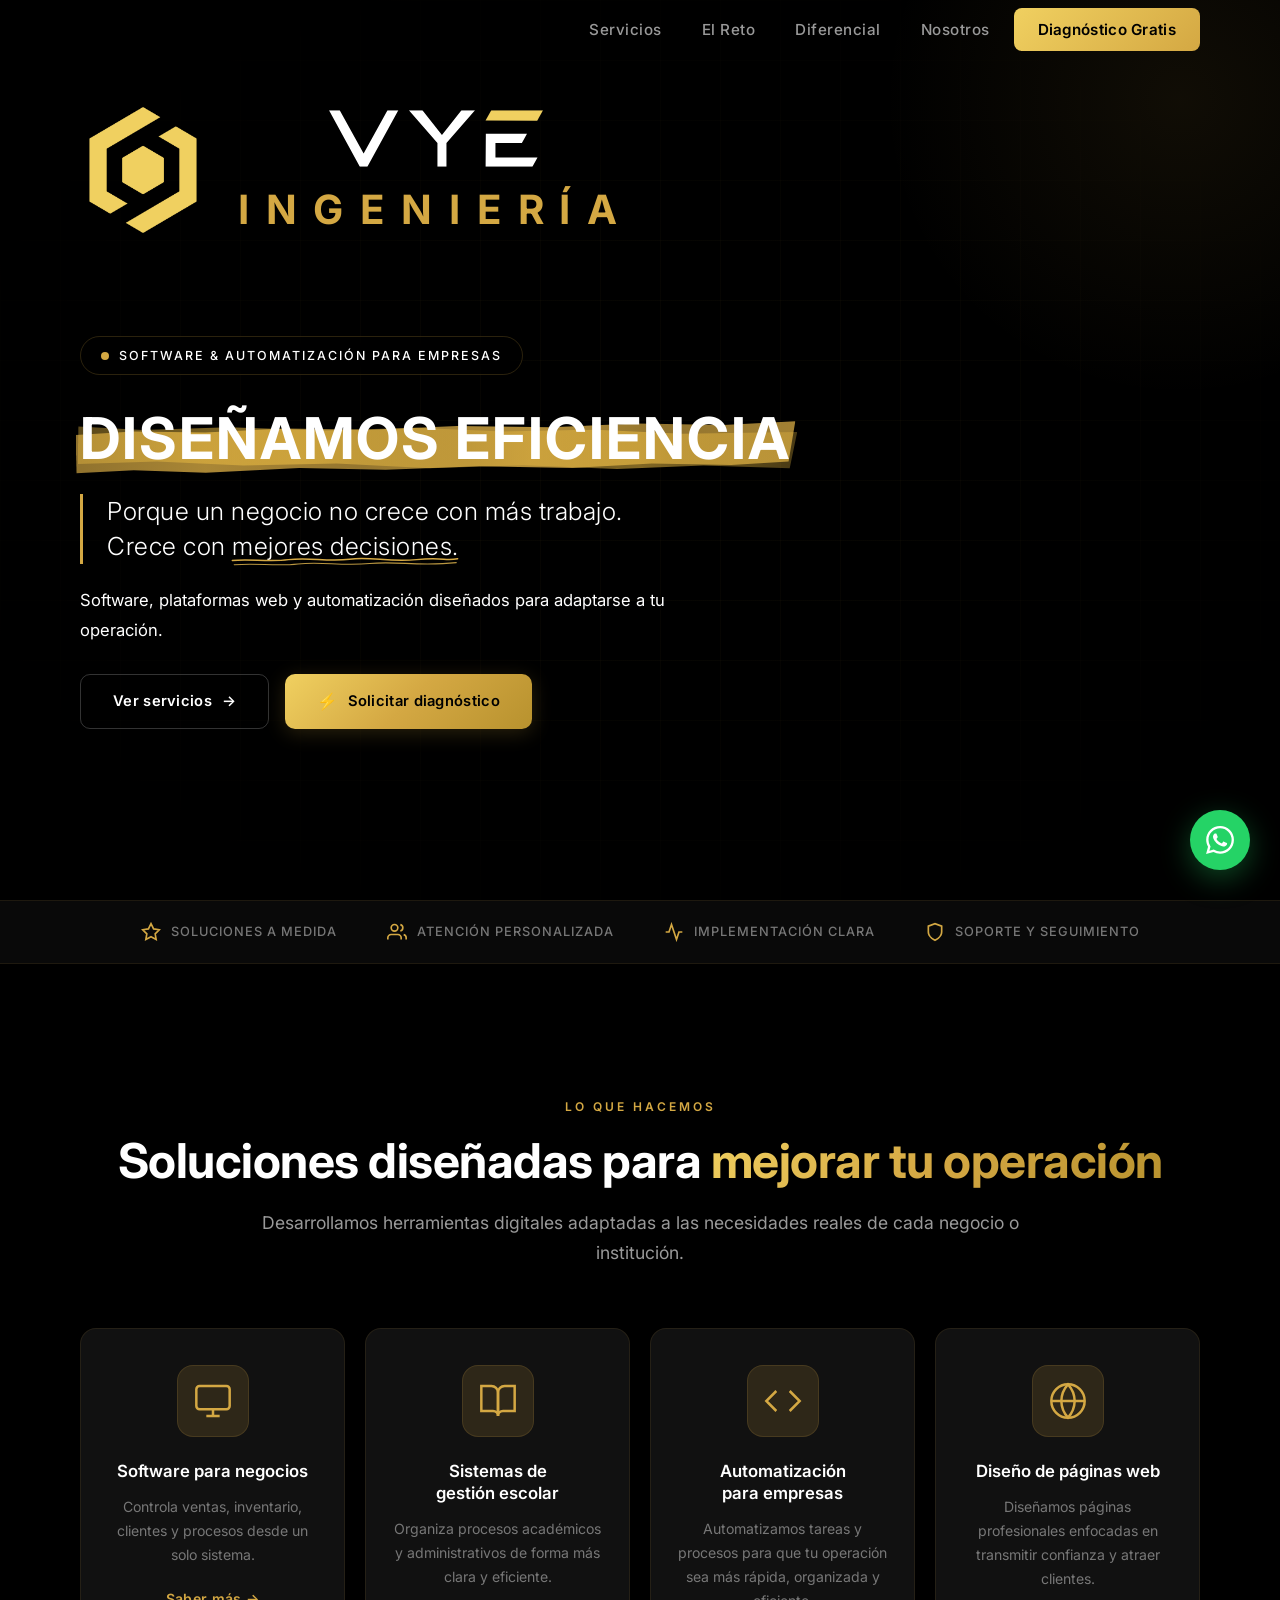
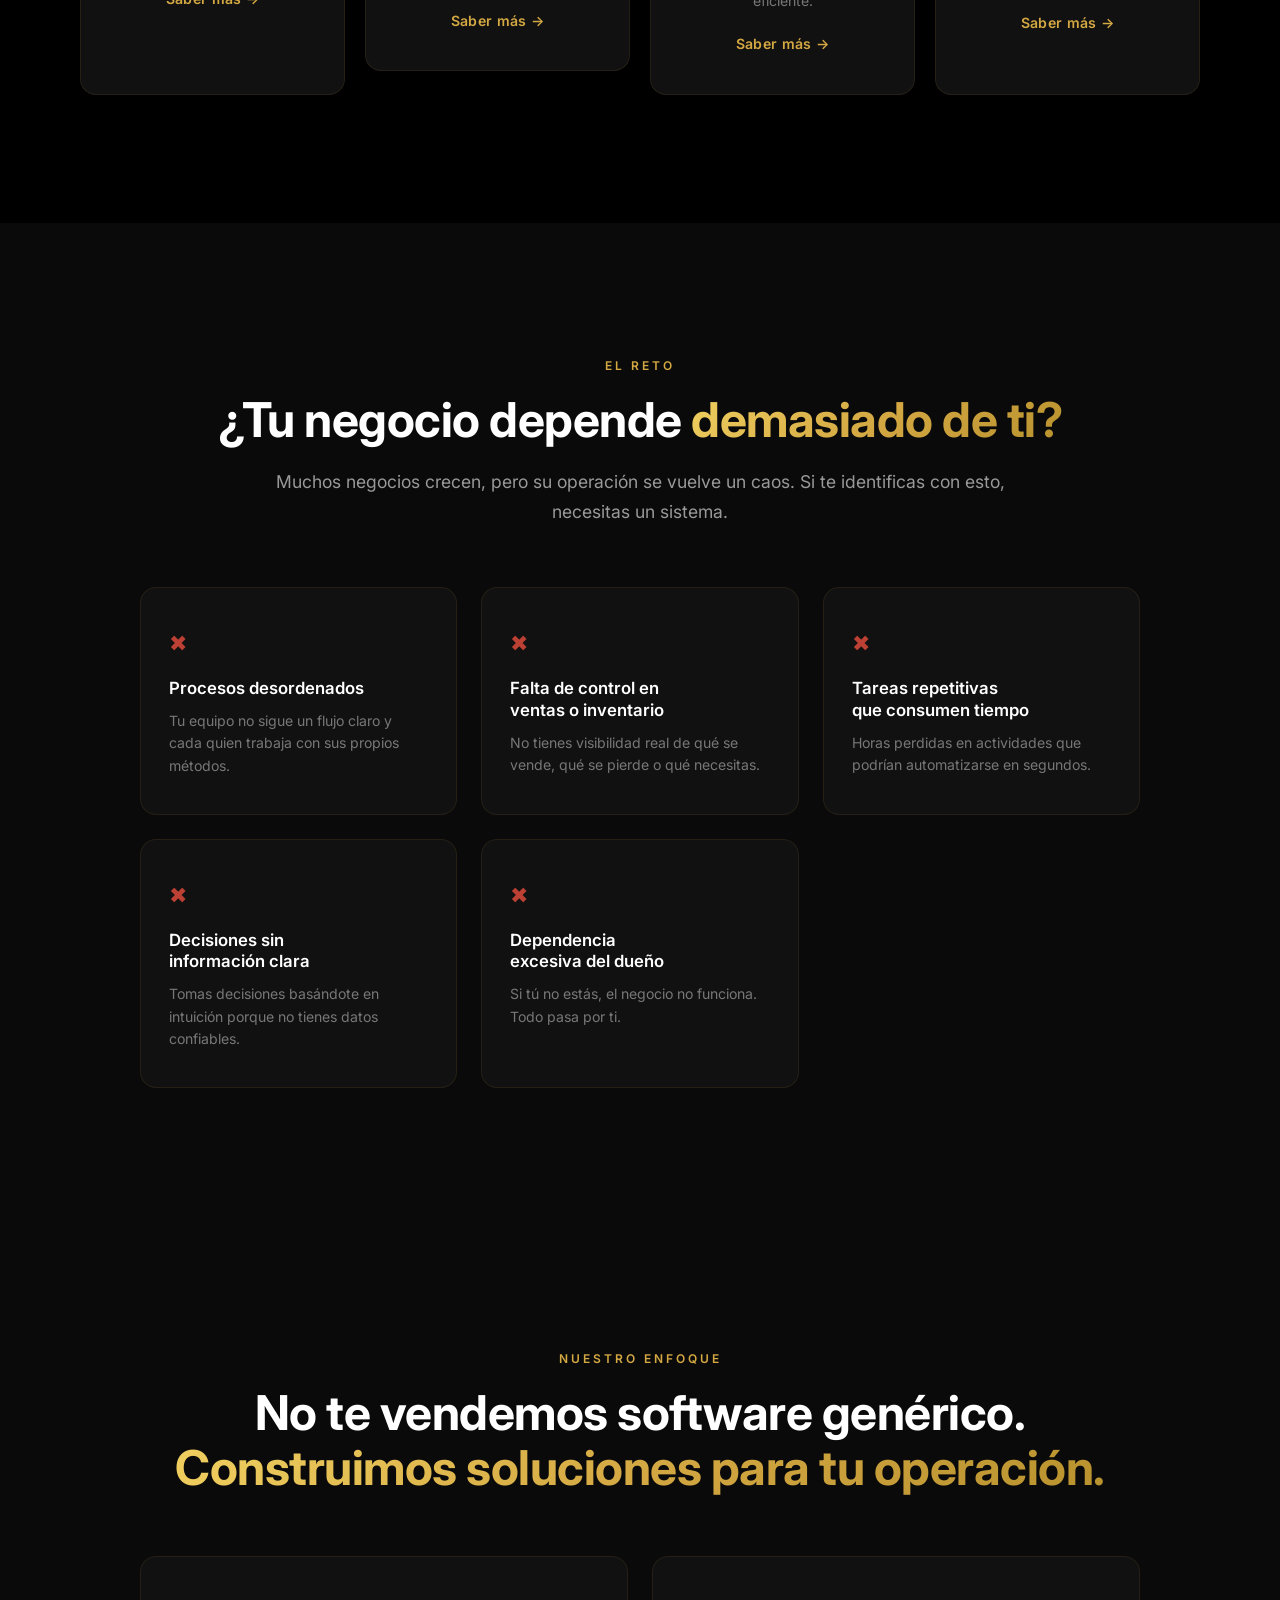
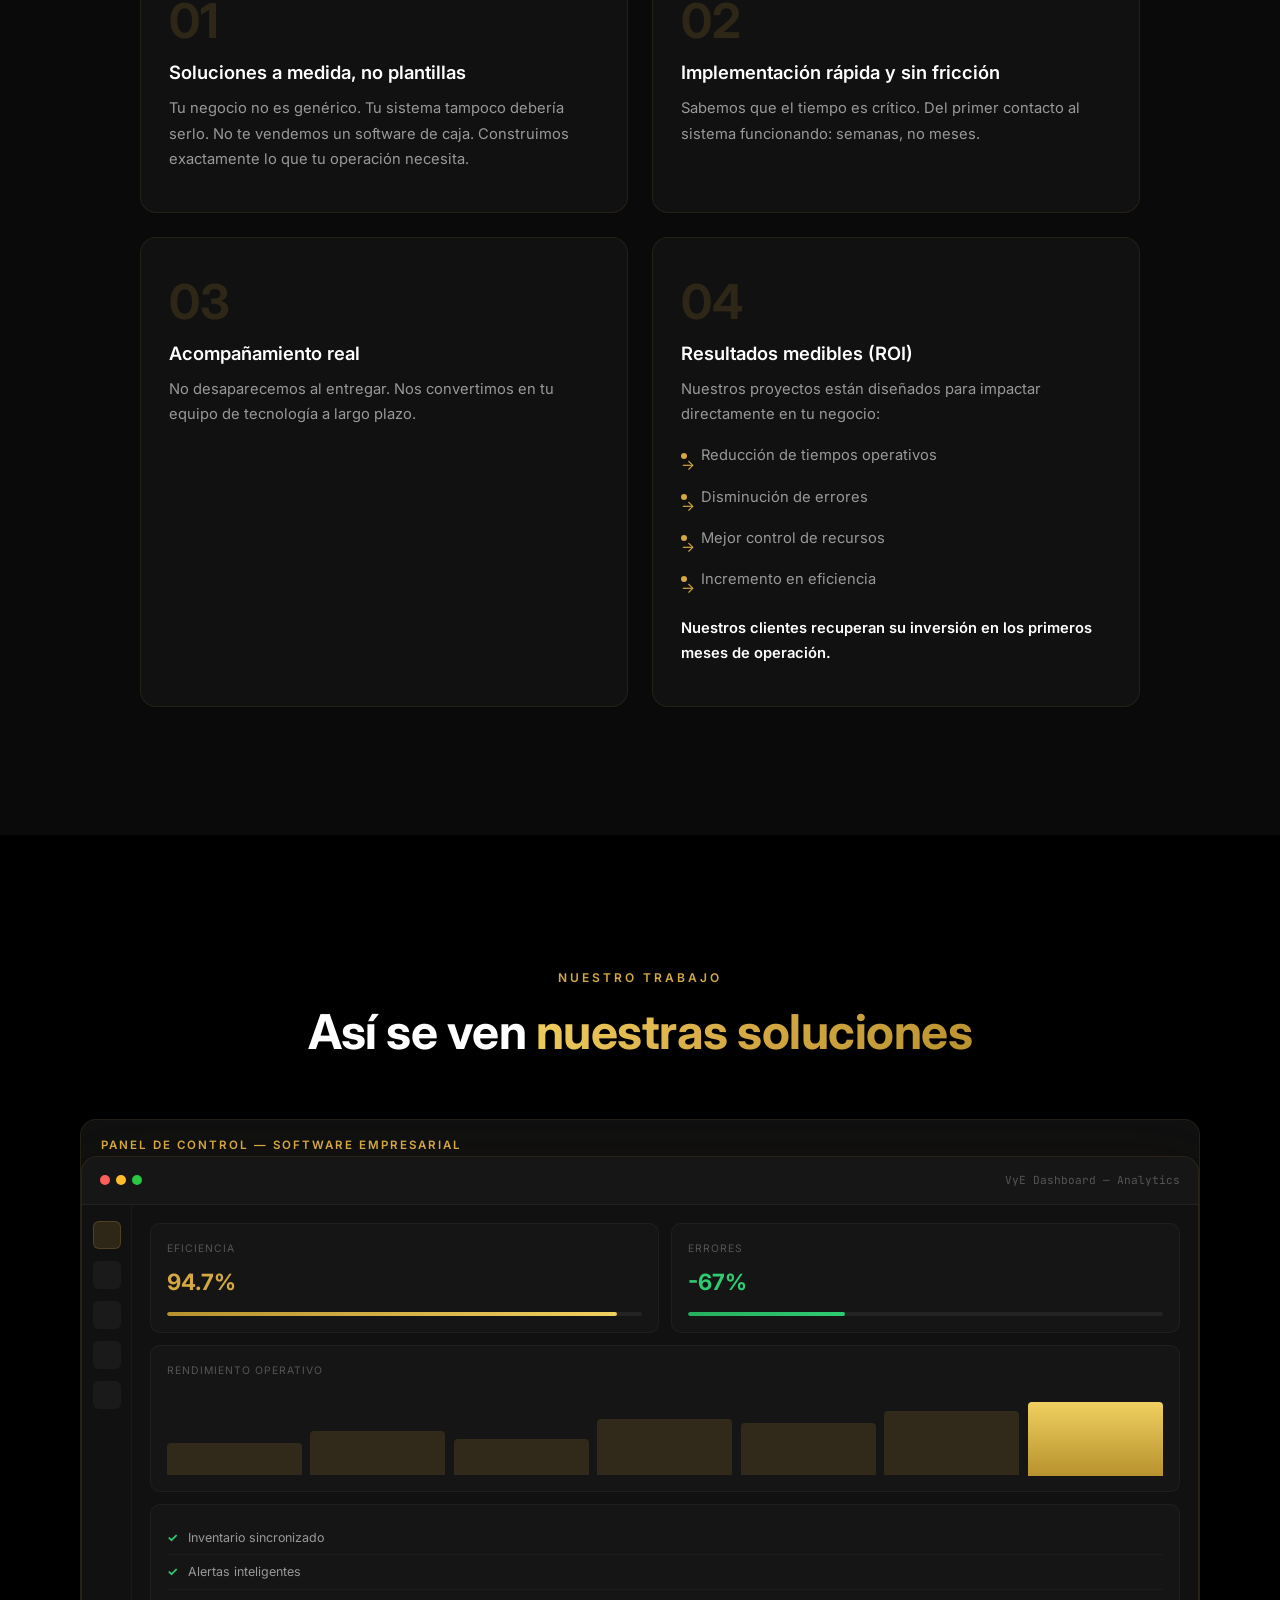
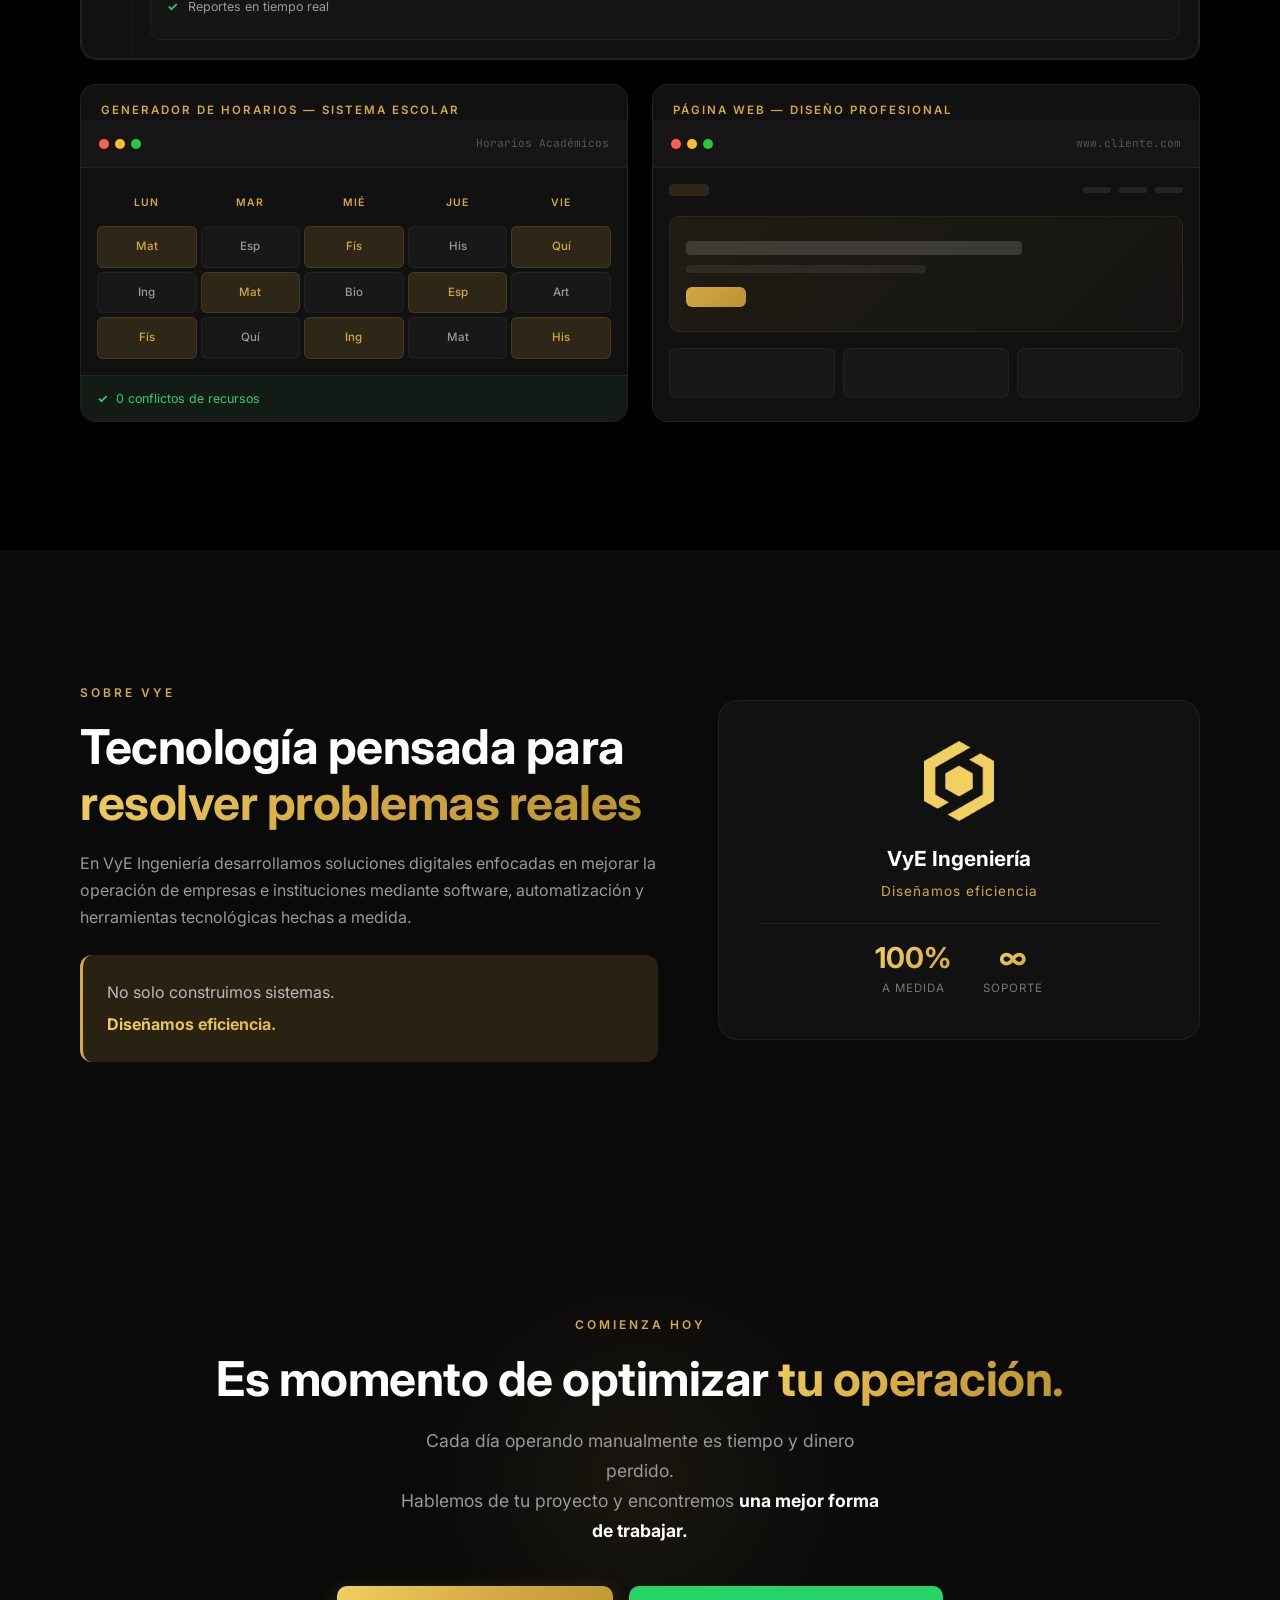
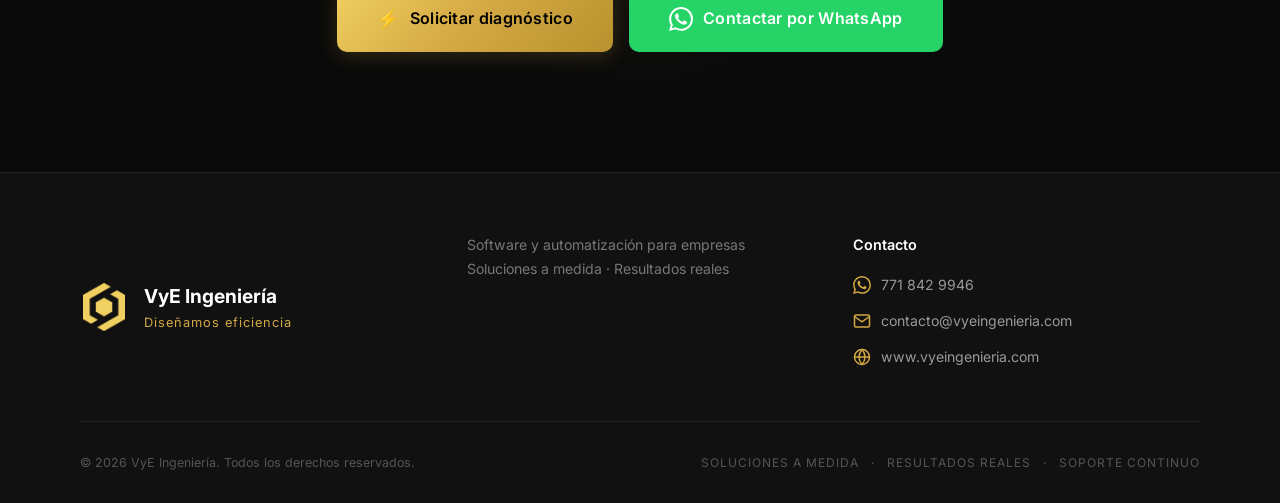
==== index.html @ cb647edd "Ralentiza gesto manual del marcador" ====
<!DOCTYPE html>
<html lang="es">

<head>
    <meta charset="UTF-8">
    <meta name="viewport" content="width=device-width, initial-scale=1.0">
    <title>VyE Ingeniería — Diseñamos Eficiencia | Software y Automatización</title>
    <meta name="description"
        content="VyE Ingeniería: Software a medida, automatización y soluciones tecnológicas que optimizan tu operación, reducen errores y generan resultados reales en tu negocio.">
    <meta name="keywords"
        content="software empresarial, automatización, ingeniería, optimización, México, desarrollo web, sistemas a medida">
    <meta name="author" content="VyE Ingeniería">
    <meta property="og:title" content="VyE Ingeniería — Diseñamos Eficiencia">
    <meta property="og:description"
        content="Desarrollamos software, automatización y soluciones tecnológicas que optimizan tu operación.">
    <meta property="og:type" content="website">
    <meta property="og:url" content="https://www.vyeingenieria.com">
    <link rel="preconnect" href="https://fonts.googleapis.com">
    <link rel="preconnect" href="https://fonts.gstatic.com" crossorigin>
    <link
        href="https://fonts.googleapis.com/css2?family=Inter:wght@300;400;500;600;700&family=JetBrains+Mono:wght@300;400;500&display=swap"
        rel="stylesheet">
    <link rel="stylesheet" href="style.css?v=hero-human-strokes-v4">
    <link rel="icon" type="image/x-icon" href="assets/favicon.ico">
    <link rel="apple-touch-icon" sizes="180x180" href="assets/apple-touch-icon.png">
    <link rel="icon" type="image/png" sizes="32x32" href="assets/favicon-32x32.png">
    <link rel="icon" type="image/png" sizes="16x16" href="assets/favicon-16x16.png">
    <link rel="manifest" href="/site.webmanifest">

</head>

<body class="homepage">
    <!-- ===================== PRELOADER ===================== -->
    <div id="preloader" class="preloader">
        <div class="preloader__inner">
            <img src="assets/Isotipo Vye.png" alt="VyE" class="preloader__logo" width="80" height="80">
            <div class="preloader__bar">
                <div class="preloader__progress"></div>
            </div>
        </div>
    </div>

    <!-- ===================== NAVBAR ===================== -->
    <nav id="navbar" class="navbar">
        <div class="navbar__container">
            <a href="#hero" class="navbar__logo" id="brandTransition" aria-label="VyE Ingeniería - Inicio">
                <img src="assets/Isotipo Vye.png" alt="VyE Isotipo" class="navbar__logo-icon" width="40" height="40">
                <div class="navbar__logo-text">
                    <img src="assets/Logotipo Vye.svg" alt="VYE" class="navbar__logotipo" height="18">
                    <span class="navbar__sub">INGENIERÍA</span>
                </div>
            </a>
            <button class="navbar__toggle" id="navToggle" aria-label="Abrir menú">
                <span></span><span></span><span></span>
            </button>
            <ul class="navbar__menu" id="navMenu">
                <li><a href="#servicios" class="navbar__link">Servicios</a></li>
                <li><a href="#problema" class="navbar__link">El Reto</a></li>
                <li><a href="#diferencial" class="navbar__link">Diferencial</a></li>
                <li><a href="nosotros.html" class="navbar__link">Nosotros</a></li>
                <li><a href="#contacto" class="navbar__cta-btn">Diagnóstico Gratis</a></li>
            </ul>
        </div>
    </nav>

    <!-- ===================== HERO ===================== -->
    <section id="hero" class="hero">
        <div class="hero__bg-grid"></div>
        <div class="hero__particles" id="heroParticles"></div>
        <div class="hero__glow"></div>
        <div class="hero__content">
            <div class="hero__badge">
                <span class="hero__badge-dot"></span>
                Software &amp; Automatización para Empresas
            </div>
            <h1 class="hero__title">
                <span class="hero__title-line hero__title-line--accent"><span
                        class="hero__marker-word">DISEÑAMOS</span> <span
                        class="hero__marker-word">EFICIENCIA</span></span>
            </h1>
            <div class="hero__brand-phrase" data-reveal>
                <p class="hero__brand-phrase-text">
                    Porque un negocio no crece con más trabajo.<br>
                    Crece con <span class="text-pen-underline">mejores decisiones.</span>
                </p>
            </div>
            <p class="hero__description">
                Software, plataformas web y automatización diseñados para adaptarse a tu operación.
            </p>
            <div class="hero__actions">
                <a href="#servicios" class="btn btn--outline" id="heroCta2">
                    Ver servicios
                    <span class="btn__arrow">→</span>
                </a>
                <a href="#contacto" class="btn btn--primary" id="heroCta1">
                    <span class="btn__icon">⚡</span>
                    Solicitar diagnóstico
                </a>
            </div>
        </div>
    </section>

    <!-- ===================== TRUST BAR ===================== -->
    <div class="trust-bar">
        <div class="trust-bar__container">
            <div class="trust-bar__item">
                <svg width="20" height="20" viewBox="0 0 24 24" fill="none" stroke="currentColor" stroke-width="2">
                    <polygon
                        points="12 2 15.09 8.26 22 9.27 17 14.14 18.18 21.02 12 17.77 5.82 21.02 7 14.14 2 9.27 8.91 8.26 12 2" />
                </svg>
                <span>Soluciones a medida</span>
            </div>
            <div class="trust-bar__item">
                <svg width="20" height="20" viewBox="0 0 24 24" fill="none" stroke="currentColor" stroke-width="2">
                    <path d="M17 21v-2a4 4 0 0 0-4-4H5a4 4 0 0 0-4 4v2" />
                    <circle cx="9" cy="7" r="4" />
                    <path d="M23 21v-2a4 4 0 0 0-3-3.87" />
                    <path d="M16 3.13a4 4 0 0 1 0 7.75" />
                </svg>
                <span>Atención personalizada</span>
            </div>
            <div class="trust-bar__item">
                <svg width="20" height="20" viewBox="0 0 24 24" fill="none" stroke="currentColor" stroke-width="2">
                    <polyline points="22 12 18 12 15 21 9 3 6 12 2 12" />
                </svg>
                <span>Implementación clara</span>
            </div>
            <div class="trust-bar__item">
                <svg width="20" height="20" viewBox="0 0 24 24" fill="none" stroke="currentColor" stroke-width="2">
                    <path d="M12 22s8-4 8-10V5l-8-3-8 3v7c0 6 8 10 8 10z" />
                </svg>
                <span>Soporte y seguimiento</span>
            </div>
        </div>
    </div>

    <!-- ===================== SERVICIOS ===================== -->
    <section id="servicios" class="section section--servicios">
        <div class="section__container">
            <div class="section__header">
                <span class="section__label">LO QUE HACEMOS</span>
                <h2 class="section__title">Soluciones diseñadas para <span class="text-gold">mejorar tu
                        operación</span></h2>
                <p class="section__subtitle">Desarrollamos herramientas digitales adaptadas a las necesidades reales de
                    cada negocio o institución.</p>
            </div>
            <div class="servicios__grid">
                <!-- 1. Software para negocios -->
                <div class="servicio__card" data-reveal>
                    <div class="servicio__icon-wrap">
                        <svg width="40" height="40" viewBox="0 0 24 24" fill="none" stroke="currentColor"
                            stroke-width="1.5">
                            <rect x="2" y="3" width="20" height="14" rx="2" ry="2" />
                            <line x1="8" y1="21" x2="16" y2="21" />
                            <line x1="12" y1="17" x2="12" y2="21" />
                        </svg>
                    </div>
                    <h3>Software para negocios</h3>
                    <p>Controla ventas, inventario, clientes y procesos desde un solo sistema.</p>
                    <a href="#contacto" class="servicio__cta">Saber más →</a>
                    <div class="servicio__line"></div>
                </div>
                <!-- 2. Sistemas de gestión escolar -->
                <a href="indexSGE.html" class="servicio__card-link">
                    <div class="servicio__card" data-reveal>
                        <div class="servicio__icon-wrap">
                            <svg width="40" height="40" viewBox="0 0 24 24" fill="none" stroke="currentColor"
                                stroke-width="1.5">
                                <path d="M2 3h6a4 4 0 0 1 4 4v14a3 3 0 0 0-3-3H2z" />
                                <path d="M22 3h-6a4 4 0 0 0-4 4v14a3 3 0 0 1 3-3h7z" />
                            </svg>
                        </div>
                        <h3>Sistemas de gestión escolar</h3>
                        <p>Organiza procesos académicos y administrativos de forma más clara y eficiente.</p>
                        <span class="servicio__cta">Saber más →</span>
                        <div class="servicio__line"></div>
                    </div>
                </a>
                <!-- 3. Automatización para empresas -->
                <div class="servicio__card" data-reveal>
                    <div class="servicio__icon-wrap">
                        <svg width="40" height="40" viewBox="0 0 24 24" fill="none" stroke="currentColor"
                            stroke-width="1.5">
                            <polyline points="16 18 22 12 16 6" />
                            <polyline points="8 6 2 12 8 18" />
                        </svg>
                    </div>
                    <h3>Automatización para empresas</h3>
                    <p>Automatizamos tareas y procesos para que tu operación sea más rápida, organizada y eficiente.</p>
                    <a href="#contacto" class="servicio__cta">Saber más →</a>
                    <div class="servicio__line"></div>
                </div>
                <!-- 4. Diseño de páginas web -->
                <div class="servicio__card" data-reveal>
                    <div class="servicio__icon-wrap">
                        <svg width="40" height="40" viewBox="0 0 24 24" fill="none" stroke="currentColor"
                            stroke-width="1.5">
                            <circle cx="12" cy="12" r="10" />
                            <line x1="2" y1="12" x2="22" y2="12" />
                            <path
                                d="M12 2a15.3 15.3 0 0 1 4 10 15.3 15.3 0 0 1-4 10 15.3 15.3 0 0 1-4-10 15.3 15.3 0 0 1 4-10z" />
                        </svg>
                    </div>
                    <h3>Diseño de páginas web</h3>
                    <p>Diseñamos páginas profesionales enfocadas en transmitir confianza y atraer clientes.</p>
                    <a href="#contacto" class="servicio__cta">Saber más →</a>
                    <div class="servicio__line"></div>
                </div>
            </div>
        </div>
    </section>

    <!-- ===================== PROBLEMA ===================== -->
    <section id="problema" class="section section--problema">
        <div class="section__container">
            <div class="section__header">
                <span class="section__label">EL RETO</span>
                <h2 class="section__title">¿Tu negocio depende <span class="text-gold">demasiado de ti?</span></h2>
                <p class="section__subtitle">Muchos negocios crecen, pero su operación se vuelve un caos. Si te
                    identificas con esto, necesitas un sistema.</p>
            </div>
            <div class="problema__minimal">
                <div class="problema__point" data-reveal>
                    <div class="problema__point-icon">✖</div>
                    <div class="problema__point-content">
                        <h3>Procesos desordenados</h3>
                        <p>Tu equipo no sigue un flujo claro y cada quien trabaja con sus propios métodos.</p>
                    </div>
                </div>
                <div class="problema__point" data-reveal>
                    <div class="problema__point-icon">✖</div>
                    <div class="problema__point-content">
                        <h3>Falta de control en ventas o inventario</h3>
                        <p>No tienes visibilidad real de qué se vende, qué se pierde o qué necesitas.</p>
                    </div>
                </div>
                <div class="problema__point" data-reveal>
                    <div class="problema__point-icon">✖</div>
                    <div class="problema__point-content">
                        <h3>Tareas repetitivas que consumen tiempo</h3>
                        <p>Horas perdidas en actividades que podrían automatizarse en segundos.</p>
                    </div>
                </div>
                <div class="problema__point" data-reveal>
                    <div class="problema__point-icon">✖</div>
                    <div class="problema__point-content">
                        <h3>Decisiones sin información clara</h3>
                        <p>Tomas decisiones basándote en intuición porque no tienes datos confiables.</p>
                    </div>
                </div>
                <div class="problema__point" data-reveal>
                    <div class="problema__point-icon">✖</div>
                    <div class="problema__point-content">
                        <h3>Dependencia excesiva del dueño</h3>
                        <p>Si tú no estás, el negocio no funciona. Todo pasa por ti.</p>
                    </div>
                </div>
            </div>
        </div>
    </section>

    <!-- ===================== DIFERENCIAL ===================== -->
    <section id="diferencial" class="section section--diferencial">
        <div class="section__container">
            <div class="section__header">
                <span class="section__label">NUESTRO ENFOQUE</span>
                <h2 class="section__title">No te vendemos software genérico.<br><span class="text-gold">Construimos
                        soluciones para tu operación.</span></h2>
            </div>
            <div class="diferencial__simple">
                <div class="diferencial__value" data-reveal>
                    <div class="diferencial__value-number">01</div>
                    <h3>Soluciones a medida, no plantillas</h3>
                    <p>Tu negocio no es genérico. Tu sistema tampoco debería serlo. No te vendemos un software de caja. Construimos exactamente lo que tu operación necesita.</p>
                </div>
                <div class="diferencial__value" data-reveal>
                    <div class="diferencial__value-number">02</div>
                    <h3>Implementación rápida y sin fricción</h3>
                    <p>Sabemos que el tiempo es crítico. Del primer contacto al sistema funcionando: semanas, no meses.</p>
                </div>
                <div class="diferencial__value" data-reveal>
                    <div class="diferencial__value-number">03</div>
                    <h3>Acompañamiento real</h3>
                    <p>No desaparecemos al entregar. Nos convertimos en tu equipo de tecnología a largo plazo.</p>
                </div>
                <div class="diferencial__value diferencial__value--wide" data-reveal>
                    <div class="diferencial__value-number">04</div>
                    <h3>Resultados medibles (ROI)</h3>
                    <p>Nuestros proyectos están diseñados para impactar directamente en tu negocio:</p>
                    <ul class="diferencial__list">
                        <li>Reducción de tiempos operativos</li>
                        <li>Disminución de errores</li>
                        <li>Mejor control de recursos</li>
                        <li>Incremento en eficiencia</li>
                    </ul>
                    <p class="diferencial__note">Nuestros clientes recuperan su inversión en los primeros meses de operación.</p>
                </div>
            </div>
        </div>
    </section>

    <!-- ===================== SHOWCASE VISUAL ===================== -->
    <section id="showcase" class="section section--showcase">
        <div class="section__container">
            <div class="section__header">
                <span class="section__label">NUESTRO TRABAJO</span>
                <h2 class="section__title">Así se ven <span class="text-gold">nuestras soluciones</span></h2>
            </div>
            <div class="showcase__grid">
                <!-- Dashboard mock -->
                <div class="showcase__item showcase__item--wide" data-reveal>
                    <div class="showcase__item-label">Panel de control — Software empresarial</div>
                    <div class="dashboard-mock">
                        <div class="dashboard-mock__header">
                            <div class="dashboard-mock__dots">
                                <span></span><span></span><span></span>
                            </div>
                            <span class="dashboard-mock__title">VyE Dashboard — Analytics</span>
                        </div>
                        <div class="dashboard-mock__body">
                            <div class="dashboard-mock__sidebar">
                                <div class="dash-nav-item dash-nav-item--active"></div>
                                <div class="dash-nav-item"></div>
                                <div class="dash-nav-item"></div>
                                <div class="dash-nav-item"></div>
                                <div class="dash-nav-item"></div>
                            </div>
                            <div class="dashboard-mock__content">
                                <div class="dash-card dash-card--stat">
                                    <div class="dash-stat-label">Eficiencia</div>
                                    <div class="dash-stat-value">94.7%</div>
                                    <div class="dash-stat-bar">
                                        <div class="dash-stat-fill" style="width: 94.7%"></div>
                                    </div>
                                </div>
                                <div class="dash-card dash-card--stat">
                                    <div class="dash-stat-label">Errores</div>
                                    <div class="dash-stat-value dash-stat-value--green">-67%</div>
                                    <div class="dash-stat-bar">
                                        <div class="dash-stat-fill dash-stat-fill--green" style="width: 33%"></div>
                                    </div>
                                </div>
                                <div class="dash-card dash-card--chart">
                                    <div class="dash-chart-label">Rendimiento Operativo</div>
                                    <div class="dash-chart">
                                        <div class="dash-bar" style="--h: 40%"></div>
                                        <div class="dash-bar" style="--h: 55%"></div>
                                        <div class="dash-bar" style="--h: 45%"></div>
                                        <div class="dash-bar" style="--h: 70%"></div>
                                        <div class="dash-bar" style="--h: 65%"></div>
                                        <div class="dash-bar" style="--h: 80%"></div>
                                        <div class="dash-bar dash-bar--active" style="--h: 92%"></div>
                                    </div>
                                </div>
                                <div class="dash-card dash-card--list">
                                    <div class="dash-list-item"><span class="dash-check">✓</span> Inventario
                                        sincronizado</div>
                                    <div class="dash-list-item"><span class="dash-check">✓</span> Alertas inteligentes
                                    </div>
                                    <div class="dash-list-item"><span class="dash-check">✓</span> Reportes en tiempo
                                        real</div>
                                </div>
                            </div>
                        </div>
                    </div>
                </div>
                <!-- Scheduler mock -->
                <div class="showcase__item" data-reveal>
                    <div class="showcase__item-label">Generador de horarios — Sistema escolar</div>
                    <div class="showcase__mock-schedule">
                        <div class="showcase__mock-header">
                            <div class="dashboard-mock__dots">
                                <span></span><span></span><span></span>
                            </div>
                            <span class="dashboard-mock__title">Horarios Académicos</span>
                        </div>
                        <div class="showcase__schedule-grid">
                            <div class="schedule-cell schedule-cell--header">Lun</div>
                            <div class="schedule-cell schedule-cell--header">Mar</div>
                            <div class="schedule-cell schedule-cell--header">Mié</div>
                            <div class="schedule-cell schedule-cell--header">Jue</div>
                            <div class="schedule-cell schedule-cell--header">Vie</div>
                            <div class="schedule-cell schedule-cell--gold">Mat</div>
                            <div class="schedule-cell schedule-cell--dim">Esp</div>
                            <div class="schedule-cell schedule-cell--gold">Fís</div>
                            <div class="schedule-cell schedule-cell--dim">His</div>
                            <div class="schedule-cell schedule-cell--gold">Quí</div>
                            <div class="schedule-cell schedule-cell--dim">Ing</div>
                            <div class="schedule-cell schedule-cell--gold">Mat</div>
                            <div class="schedule-cell schedule-cell--dim">Bio</div>
                            <div class="schedule-cell schedule-cell--gold">Esp</div>
                            <div class="schedule-cell schedule-cell--dim">Art</div>
                            <div class="schedule-cell schedule-cell--gold">Fís</div>
                            <div class="schedule-cell schedule-cell--dim">Quí</div>
                            <div class="schedule-cell schedule-cell--gold">Ing</div>
                            <div class="schedule-cell schedule-cell--dim">Mat</div>
                            <div class="schedule-cell schedule-cell--gold">His</div>
                        </div>
                        <div class="showcase__schedule-badge">
                            <span class="dash-check">✓</span> 0 conflictos de recursos
                        </div>
                    </div>
                </div>
                <!-- Web mockup -->
                <div class="showcase__item" data-reveal>
                    <div class="showcase__item-label">Página web — Diseño profesional</div>
                    <div class="showcase__mock-web">
                        <div class="showcase__mock-header">
                            <div class="dashboard-mock__dots">
                                <span></span><span></span><span></span>
                            </div>
                            <span class="dashboard-mock__title">www.cliente.com</span>
                        </div>
                        <div class="showcase__web-content">
                            <div class="showcase__web-nav">
                                <div class="showcase__web-nav-logo"></div>
                                <div class="showcase__web-nav-links">
                                    <div class="showcase__web-nav-link"></div>
                                    <div class="showcase__web-nav-link"></div>
                                    <div class="showcase__web-nav-link"></div>
                                </div>
                            </div>
                            <div class="showcase__web-hero">
                                <div class="showcase__web-hero-title"></div>
                                <div class="showcase__web-hero-subtitle"></div>
                                <div class="showcase__web-hero-btn"></div>
                            </div>
                            <div class="showcase__web-cards">
                                <div class="showcase__web-card"></div>
                                <div class="showcase__web-card"></div>
                                <div class="showcase__web-card"></div>
                            </div>
                        </div>
                    </div>
                </div>
            </div>
        </div>
    </section>



    <!-- ===================== ACERCA DE NOSOTROS ===================== -->
    <section id="nosotros" class="section section--about">
        <div class="section__container">
            <div class="about__layout">
                <div class="about__text" data-reveal>
                    <span class="section__label">SOBRE VYE</span>
                    <h2 class="section__title">Tecnología pensada para <span class="text-gold">resolver problemas
                            reales</span></h2>
                    <p class="about__description">En VyE Ingeniería desarrollamos soluciones digitales enfocadas en
                        mejorar la operación de empresas e instituciones mediante software, automatización y
                        herramientas tecnológicas hechas a medida.</p>
                    <div class="about__accent">
                        <p>No solo construimos sistemas.</p>
                        <p class="text-gold about__bold">Diseñamos eficiencia.</p>
                    </div>
                </div>
                <div class="about__visual" data-reveal>
                    <div class="about__visual-card">
                        <div class="about__visual-inner">
                            <img src="assets/Isotipo Vye.png" alt="VyE Ingeniería" class="about__visual-logo"
                                width="80" height="80">
                            <div class="about__visual-tagline">
                                <span class="about__visual-name">VyE Ingeniería</span>
                                <span class="about__visual-motto">Diseñamos eficiencia</span>
                            </div>
                            <div class="about__visual-stats">
                                <div class="about__visual-stat">
                                    <span class="about__visual-stat-value">100%</span>
                                    <span class="about__visual-stat-label">A medida</span>
                                </div>
                                <div class="about__visual-stat">
                                    <span class="about__visual-stat-value">∞</span>
                                    <span class="about__visual-stat-label">Soporte</span>
                                </div>
                            </div>
                        </div>
                    </div>
                </div>
            </div>
        </div>
    </section>

    <!-- ===================== CTA FINAL ===================== -->
    <section id="contacto" class="section section--cta">
        <div class="section__container">
            <div class="cta__layout">
                <div class="cta__glow"></div>
                <div class="cta__content" data-reveal>
                    <span class="section__label">COMIENZA HOY</span>
                    <h2 class="section__title">Es momento de optimizar <span class="text-gold">tu operación.</span>
                    </h2>
                    <p>Cada día operando manualmente es tiempo y dinero perdido.<br>Hablemos de tu proyecto y
                        encontremos <strong>una mejor forma de trabajar.</strong></p>
                    <div class="cta__actions">
                        <a href="https://wa.me/527718429946?text=Hola%2C%20me%20interesa%20un%20diagn%C3%B3stico%20de%20eficiencia%20para%20mi%20negocio."
                            class="btn btn--primary btn--large" id="ctaDiagnostico" target="_blank" rel="noopener">
                            <span class="btn__icon">⚡</span>
                            Solicitar diagnóstico
                        </a>
                        <a href="https://wa.me/527718429946" class="btn btn--whatsapp btn--large" id="ctaWhatsapp"
                            target="_blank" rel="noopener">
                            <svg width="24" height="24" viewBox="0 0 24 24" fill="currentColor">
                                <path
                                    d="M17.472 14.382c-.297-.149-1.758-.867-2.03-.967-.273-.099-.471-.148-.67.15-.197.297-.767.966-.94 1.164-.173.199-.347.223-.644.075-.297-.15-1.255-.463-2.39-1.475-.883-.788-1.48-1.761-1.653-2.059-.173-.297-.018-.458.13-.606.134-.133.298-.347.446-.52.149-.174.198-.298.298-.497.099-.198.05-.371-.025-.52-.075-.149-.669-1.612-.916-2.207-.242-.579-.487-.5-.669-.51-.173-.008-.371-.01-.57-.01-.198 0-.52.074-.792.372-.272.297-1.04 1.016-1.04 2.479 0 1.462 1.065 2.875 1.213 3.074.149.198 2.096 3.2 5.077 4.487.709.306 1.262.489 1.694.625.712.227 1.36.195 1.871.118.571-.085 1.758-.719 2.006-1.413.248-.694.248-1.289.173-1.413-.074-.124-.272-.198-.57-.347m-5.421 7.403h-.004a9.87 9.87 0 01-5.031-1.378l-.361-.214-3.741.982.998-3.648-.235-.374a9.86 9.86 0 01-1.51-5.26c.001-5.45 4.436-9.884 9.888-9.884 2.64 0 5.122 1.03 6.988 2.898a9.825 9.825 0 012.893 6.994c-.003 5.45-4.437 9.884-9.885 9.884m8.413-18.297A11.815 11.815 0 0012.05 0C5.495 0 .16 5.335.157 11.892c0 2.096.547 4.142 1.588 5.945L.057 24l6.305-1.654a11.882 11.882 0 005.683 1.448h.005c6.554 0 11.89-5.335 11.893-11.893a11.821 11.821 0 00-3.48-8.413z" />
                            </svg>
                            Contactar por WhatsApp
                        </a>
                    </div>
                </div>
            </div>
        </div>
    </section>

    <!-- ===================== FOOTER ===================== -->
    <footer id="footer" class="footer">
        <div class="footer__container">
            <div class="footer__top">
                <div class="footer__brand">
                    <img src="assets/Isotipo Vye.png" alt="VyE Isotipo" class="footer__logo-icon" width="48"
                        height="48">
                    <div>
                        <div class="footer__brand-name">VyE Ingeniería</div>
                        <div class="footer__brand-tagline">Diseñamos eficiencia</div>
                    </div>
                </div>
                <div class="footer__info">
                    <p class="footer__desc">Software y automatización para empresas<br>Soluciones a medida ·
                        Resultados reales</p>
                </div>
                <div class="footer__contact">
                    <h4>Contacto</h4>
                    <a href="https://wa.me/527718429946" class="footer__contact-item" target="_blank" rel="noopener">
                        <svg width="18" height="18" viewBox="0 0 24 24" fill="currentColor">
                            <path
                                d="M17.472 14.382c-.297-.149-1.758-.867-2.03-.967-.273-.099-.471-.148-.67.15-.197.297-.767.966-.94 1.164-.173.199-.347.223-.644.075-.297-.15-1.255-.463-2.39-1.475-.883-.788-1.48-1.761-1.653-2.059-.173-.297-.018-.458.13-.606.134-.133.298-.347.446-.52.149-.174.198-.298.298-.497.099-.198.05-.371-.025-.52-.075-.149-.669-1.612-.916-2.207-.242-.579-.487-.5-.669-.51-.173-.008-.371-.01-.57-.01-.198 0-.52.074-.792.372-.272.297-1.04 1.016-1.04 2.479 0 1.462 1.065 2.875 1.213 3.074.149.198 2.096 3.2 5.077 4.487.709.306 1.262.489 1.694.625.712.227 1.36.195 1.871.118.571-.085 1.758-.719 2.006-1.413.248-.694.248-1.289.173-1.413-.074-.124-.272-.198-.57-.347m-5.421 7.403h-.004a9.87 9.87 0 01-5.031-1.378l-.361-.214-3.741.982.998-3.648-.235-.374a9.86 9.86 0 01-1.51-5.26c.001-5.45 4.436-9.884 9.888-9.884 2.64 0 5.122 1.03 6.988 2.898a9.825 9.825 0 012.893 6.994c-.003 5.45-4.437 9.884-9.885 9.884m8.413-18.297A11.815 11.815 0 0012.05 0C5.495 0 .16 5.335.157 11.892c0 2.096.547 4.142 1.588 5.945L.057 24l6.305-1.654a11.882 11.882 0 005.683 1.448h.005c6.554 0 11.89-5.335 11.893-11.893a11.821 11.821 0 00-3.48-8.413z" />
                        </svg>
                        771 842 9946
                    </a>
                    <a href="mailto:contacto@vyeingenieria.com" class="footer__contact-item">
                        <svg width="18" height="18" viewBox="0 0 24 24" fill="none" stroke="currentColor"
                            stroke-width="2">
                            <path d="M4 4h16c1.1 0 2 .9 2 2v12c0 1.1-.9 2-2 2H4c-1.1 0-2-.9-2-2V6c0-1.1.9-2 2-2z" />
                            <polyline points="22,6 12,13 2,6" />
                        </svg>
                        contacto@vyeingenieria.com
                    </a>
                    <a href="https://www.vyeingenieria.com" class="footer__contact-item" target="_blank" rel="noopener">
                        <svg width="18" height="18" viewBox="0 0 24 24" fill="none" stroke="currentColor"
                            stroke-width="2">
                            <circle cx="12" cy="12" r="10" />
                            <line x1="2" y1="12" x2="22" y2="12" />
                            <path
                                d="M12 2a15.3 15.3 0 0 1 4 10 15.3 15.3 0 0 1-4 10 15.3 15.3 0 0 1-4-10 15.3 15.3 0 0 1 4-10z" />
                        </svg>
                        www.vyeingenieria.com
                    </a>
                </div>
            </div>
            <div class="footer__bottom">
                <p>&copy; 2026 VyE Ingeniería. Todos los derechos reservados.</p>
                <div class="footer__phrases">
                    <span>Soluciones a medida</span>
                    <span>·</span>
                    <span>Resultados reales</span>
                    <span>·</span>
                    <span>Soporte continuo</span>
                </div>
            </div>
        </div>
    </footer>

    <!-- WhatsApp floating button -->
    <a href="https://wa.me/527718429946" class="whatsapp-float" id="whatsappFloat" target="_blank" rel="noopener"
        aria-label="Contactar por WhatsApp">
        <svg width="28" height="28" viewBox="0 0 24 24" fill="currentColor">
            <path
                d="M17.472 14.382c-.297-.149-1.758-.867-2.03-.967-.273-.099-.471-.148-.67.15-.197.297-.767.966-.94 1.164-.173.199-.347.223-.644.075-.297-.15-1.255-.463-2.39-1.475-.883-.788-1.48-1.761-1.653-2.059-.173-.297-.018-.458.13-.606.134-.133.298-.347.446-.52.149-.174.198-.298.298-.497.099-.198.05-.371-.025-.52-.075-.149-.669-1.612-.916-2.207-.242-.579-.487-.5-.669-.51-.173-.008-.371-.01-.57-.01-.198 0-.52.074-.792.372-.272.297-1.04 1.016-1.04 2.479 0 1.462 1.065 2.875 1.213 3.074.149.198 2.096 3.2 5.077 4.487.709.306 1.262.489 1.694.625.712.227 1.36.195 1.871.118.571-.085 1.758-.719 2.006-1.413.248-.694.248-1.289.173-1.413-.074-.124-.272-.198-.57-.347m-5.421 7.403h-.004a9.87 9.87 0 01-5.031-1.378l-.361-.214-3.741.982.998-3.648-.235-.374a9.86 9.86 0 01-1.51-5.26c.001-5.45 4.436-9.884 9.888-9.884 2.64 0 5.122 1.03 6.988 2.898a9.825 9.825 0 012.893 6.994c-.003 5.45-4.437 9.884-9.885 9.884m8.413-18.297A11.815 11.815 0 0012.05 0C5.495 0 .16 5.335.157 11.892c0 2.096.547 4.142 1.588 5.945L.057 24l6.305-1.654a11.882 11.882 0 005.683 1.448h.005c6.554 0 11.89-5.335 11.893-11.893a11.821 11.821 0 00-3.48-8.413z" />
        </svg>
    </a>

    <script src="script.js?v=hero-human-strokes-v3"></script>
</body>

</html>
---- style.css ----
@import url('vye-globals.css?v=phase1');

/* ================================================================
   VyE INGENIERÍA — DESIGN SYSTEM
   Diseñamos Eficiencia
   Premium dark engineering aesthetic
   ================================================================ */

/* ── CUSTOM PROPERTIES ── */
:root {
    /* Colors */
    --black: #000000;
    --black-soft: #0A0A0A;
    --black-card: #0D0D0D;
    --gray-950: #111111;
    --gray-900: #1A1A1A;
    --gray-800: #2A2A2A;
    --gray-700: #3A3A3A;
    --gray-600: #555555;
    --gray-500: #777777;
    --gray-400: #999999;
    --gray-300: #BBBBBB;
    --gray-200: #DDDDDD;
    --white: #FFFFFF;
    --white-soft: #F5F5F5;

    /* Gold palette */
    --gold: #D4A843;
    --gold-light: #F0D060;
    --gold-dark: #B8922E;
    --gold-dim: rgba(212, 168, 67, 0.15);
    --gold-glow: rgba(212, 168, 67, 0.3);

    /* Accent */
    --green: #2ECC71;
    --red-dim: rgba(231, 76, 60, 0.15);
    --red: #E74C3C;

    /* Typography */
    --font-heading: 'Inter', sans-serif;
    --font-body: 'Inter', sans-serif;
    --font-mono: 'JetBrains Mono', monospace;

    /* Spacing */
    --section-pad: clamp(80px, 10vw, 140px);
    --container-max: 1200px;
    --container-pad: clamp(20px, 4vw, 40px);

    /* Transitions */
    --ease-out: cubic-bezier(0.16, 1, 0.3, 1);
    --ease-smooth: cubic-bezier(0.4, 0, 0.2, 1);

    /* Borders */
    --border: 1px solid rgba(212, 168, 67, 0.1);
    --border-hover: 1px solid rgba(212, 168, 67, 0.3);
}

/* ── RESET & BASE ── */
*, *::before, *::after {
    margin: 0;
    padding: 0;
    box-sizing: border-box;
}

html {
    scroll-behavior: smooth;
    scroll-padding-top: 80px;
    -webkit-font-smoothing: antialiased;
    -moz-osx-font-smoothing: grayscale;
    cursor: url('assets/abeja_cursor.png') 0 31, auto;
}

body {
    font-family: var(--font-body);
    background: var(--black);
    color: var(--gray-300);
    line-height: 1.7;
    overflow-x: hidden;
    cursor: url('assets/abeja_cursor.png') 0 31, auto;
}

/* Custom pointer cursor for clickable elements */
a, button, .btn, .navbar__toggle, [role="button"], input[type="submit"], input[type="button"], label, select {
    cursor: url('assets/abeja_pointer.png') 0 0, pointer !important;
}

::selection {
    background: var(--gold);
    color: var(--black);
}

img { max-width: 100%; display: block; }

a {
    color: inherit;
    text-decoration: none;
    transition: color 0.3s var(--ease-smooth);
}

/* ── UTILITY ── */
.text-gold {
    background: linear-gradient(135deg, var(--gold-light), var(--gold), var(--gold-dark));
    -webkit-background-clip: text;
    -webkit-text-fill-color: transparent;
    background-clip: text;
}

.section__container {
    max-width: var(--container-max);
    margin: 0 auto;
    padding: 0 var(--container-pad);
}

/* ── PRELOADER ── */
.preloader {
    position: fixed;
    inset: 0;
    z-index: 10000;
    background: var(--black);
    display: flex;
    align-items: center;
    justify-content: center;
    transition: opacity 0.6s var(--ease-out), visibility 0.6s;
}

.preloader.hidden {
    opacity: 0;
    visibility: hidden;
}

.preloader__inner {
    display: flex;
    flex-direction: column;
    align-items: center;
    gap: 30px;
}

.preloader__logo {
    width: 80px;
    height: 80px;
    object-fit: contain;
    animation: preloaderSpin 1.8s var(--ease-out) forwards;
}

@keyframes preloaderSpin {
    0% {
        transform: rotate(0deg) scale(0.5);
        opacity: 0;
    }
    60% {
        transform: rotate(360deg) scale(1.15);
        opacity: 1;
    }
    75% {
        transform: rotate(360deg) scale(0.95);
    }
    85% {
        transform: rotate(360deg) scale(1.05);
    }
    100% {
        transform: rotate(360deg) scale(1);
        opacity: 1;
    }
}

.hex-draw {
    stroke-dasharray: 600;
    stroke-dashoffset: 600;
    animation: drawHex 2s var(--ease-out) forwards;
}

.hex-draw-inner {
    stroke-dasharray: 400;
    stroke-dashoffset: 400;
    animation: drawHex 2s var(--ease-out) 0.3s forwards;
}

@keyframes drawHex {
    to { stroke-dashoffset: 0; }
}

.preloader__bar {
    width: 200px;
    height: 2px;
    background: var(--gray-900);
    border-radius: 2px;
    overflow: hidden;
}

.preloader__progress {
    height: 100%;
    background: linear-gradient(90deg, var(--gold-dark), var(--gold-light));
    width: 0%;
    animation: preloaderBar 1.5s var(--ease-out) forwards;
}

@keyframes preloaderBar {
    to { width: 100%; }
}

/* ── NAVBAR ── */
.navbar {
    position: fixed;
    top: 0;
    left: 0;
    right: 0;
    z-index: 1000;
    padding: 16px 0;
    transition: all 0.4s var(--ease-smooth);
    background: transparent;
}

.navbar.scrolled {
    background: rgba(0, 0, 0, 0.85);
    backdrop-filter: blur(20px);
    -webkit-backdrop-filter: blur(20px);
    padding: 10px 0;
    border-bottom: var(--border);
}

.navbar__container {
    max-width: var(--container-max);
    margin: 0 auto;
    padding: 0 var(--container-pad);
    display: flex;
    align-items: center;
    justify-content: space-between;
}

.navbar__logo {
    display: flex;
    align-items: center;
    gap: 10px;
    transition: transform 0.3s var(--ease-out);
}

.navbar__logo:hover {
    transform: scale(1.02);
}

.navbar__logo-icon {
    width: 40px;
    height: 40px;
    object-fit: contain;
}

.navbar__logo-text {
    display: flex;
    flex-direction: column;
    gap: 8px;
}

.navbar__logotipo {
    height: 18px;
    object-fit: contain;
}

.navbar__sub {
    font-family: var(--font-heading);
    font-size: 0.8rem;
    font-weight: 700;
    letter-spacing: 5px;
    color: var(--gold);
    text-transform: uppercase;
    line-height: 1;
}

.navbar__menu {
    display: flex;
    align-items: center;
    gap: 8px;
    list-style: none;
}

.navbar__link {
    font-size: 0.82rem;
    font-weight: 500;
    letter-spacing: 0.5px;
    color: var(--gray-400);
    padding: 8px 14px;
    border-radius: 6px;
    transition: all 0.3s var(--ease-smooth);
    position: relative;
}

.navbar__link:hover {
    color: var(--white);
    background: rgba(255, 255, 255, 0.05);
}

.navbar__link::after {
    content: '';
    position: absolute;
    bottom: 4px;
    left: 50%;
    width: 0;
    height: 1px;
    background: var(--gold);
    transition: all 0.3s var(--ease-out);
    transform: translateX(-50%);
}

.navbar__link:hover::after {
    width: 60%;
}

.navbar__cta-btn {
    font-size: 0.82rem;
    font-weight: 600;
    color: var(--black);
    background: linear-gradient(135deg, var(--gold-light), var(--gold));
    padding: 10px 22px;
    border-radius: 8px;
    transition: all 0.3s var(--ease-out);
    letter-spacing: 0.3px;
}

.navbar__cta-btn:hover {
    transform: translateY(-2px);
    box-shadow: 0 8px 30px rgba(212, 168, 67, 0.3);
}

/* Hamburger */
.navbar__toggle {
    display: none;
    flex-direction: column;
    gap: 5px;
    background: none;
    border: none;
    cursor: pointer;
    padding: 8px;
    z-index: 1001;
}

.navbar__toggle span {
    display: block;
    width: 24px;
    height: 2px;
    background: var(--gold);
    transition: all 0.3s var(--ease-out);
    transform-origin: center;
}

.navbar__toggle.active span:nth-child(1) {
    transform: rotate(45deg) translate(5px, 5px);
}

.navbar__toggle.active span:nth-child(2) {
    opacity: 0;
}

.navbar__toggle.active span:nth-child(3) {
    transform: rotate(-45deg) translate(5px, -5px);
}

/* ── HERO ── */
.hero {
    position: relative;
    min-height: 100vh;
    display: flex;
    align-items: center;
    padding: 120px 0 80px;
    overflow: hidden;
}

.hero__bg-grid {
    position: absolute;
    inset: 0;
    background-image:
        linear-gradient(rgba(212, 168, 67, 0.03) 1px, transparent 1px),
        linear-gradient(90deg, rgba(212, 168, 67, 0.03) 1px, transparent 1px);
    background-size: 60px 60px;
    mask-image: radial-gradient(ellipse at center, black 30%, transparent 80%);
    -webkit-mask-image: radial-gradient(ellipse at center, black 30%, transparent 80%);
}

.hero__particles {
    position: absolute;
    inset: 0;
    pointer-events: none;
}

.hero__glow {
    position: absolute;
    top: -200px;
    right: -200px;
    width: 600px;
    height: 600px;
    background: radial-gradient(circle, rgba(212, 168, 67, 0.08) 0%, transparent 70%);
    pointer-events: none;
}

.hero__content {
    position: relative;
    z-index: 2;
    max-width: var(--container-max);
    margin: 0 auto;
    padding: 0 var(--container-pad);
    width: 100%;
}

.hero__badge {
    display: inline-flex;
    align-items: center;
    gap: 10px;
    font-size: 0.78rem;
    font-weight: 500;
    letter-spacing: 2px;
    text-transform: uppercase;
    color: var(--white);
    border: 1px solid rgba(212, 168, 67, 0.2);
    padding: 8px 20px;
    border-radius: 100px;
    margin-bottom: 32px;
    backdrop-filter: blur(10px);
    animation: fadeInUp 0.8s var(--ease-out) 0.2s both;
}

.hero__badge-dot {
    width: 8px;
    height: 8px;
    border-radius: 50%;
    background: var(--gold);
    animation: pulse 2s infinite;
}

@keyframes pulse {
    0%, 100% { opacity: 1; transform: scale(1); }
    50% { opacity: 0.5; transform: scale(1.3); }
}

.hero__title {
    font-family: var(--font-heading);
    font-weight: 700;
    line-height: 1.1;
    margin-bottom: 24px;
}

.hero__title-line {
    display: block;
    animation: fadeInUp 0.8s var(--ease-out) 0.4s both;
}

.hero__title-line--accent {
    font-size: clamp(2.5rem, 5.5vw, 4.8rem);
    position: relative;
    display: inline-block;
    isolation: isolate;
    color: var(--white);
    -webkit-text-fill-color: var(--white);
    letter-spacing: 3px;
    padding-bottom: 0.1em;
    animation-delay: 0.4s !important;
}

.hero__marker-word {
    display: inline;
}

.hero__title-line--accent::before,
.hero__title-line--accent::after {
    content: '';
    position: absolute;
    z-index: -1;
    transform: scaleX(0);
}

.hero__title-line--accent::before {
    left: -0.07em;
    right: -0.08em;
    bottom: 0.02em;
    height: 0.8em;
    background: linear-gradient(
        91deg,
        rgba(212, 168, 67, 0.68) 0%,
        rgba(212, 168, 67, 0.8) 18%,
        rgba(212, 168, 67, 0.7) 39%,
        rgba(212, 168, 67, 0.84) 63%,
        rgba(212, 168, 67, 0.69) 82%,
        rgba(212, 168, 67, 0.77) 100%
    );
    clip-path: polygon(
        0 13%, 8% 7%, 18% 11%, 29% 4%, 41% 9%, 53% 3%,
        66% 8%, 78% 2%, 90% 7%, 100% 1%, 99% 88%, 91% 94%,
        80% 89%, 69% 97%, 56% 91%, 43% 96%, 31% 90%, 18% 98%,
        8% 91%, 0 96%
    );
    opacity: 0;
    transform: scaleX(0) rotate(-0.65deg);
    transform-origin: left center;
}

.hero__title-line--accent::after {
    left: -0.04em;
    right: -0.1em;
    bottom: 0.075em;
    height: 0.73em;
    background: linear-gradient(
        268deg,
        rgba(238, 190, 67, 0.3) 0%,
        rgba(238, 190, 67, 0.54) 22%,
        rgba(238, 190, 67, 0.34) 46%,
        rgba(238, 190, 67, 0.58) 69%,
        rgba(238, 190, 67, 0.38) 100%
    );
    clip-path: polygon(
        0 5%, 9% 12%, 21% 4%, 34% 10%, 47% 2%, 59% 9%,
        72% 3%, 84% 11%, 100% 5%, 99% 91%, 87% 86%, 75% 96%,
        62% 89%, 49% 98%, 36% 88%, 23% 95%, 11% 87%, 0 94%
    );
    opacity: 0;
    transform: scaleX(0) rotate(0.45deg);
    transform-origin: right center;
}

.hero--ink-ready .hero__title-line--accent::before {
    animation: marker-forward 1400ms cubic-bezier(0.35, 0.15, 0.45, 1) 80ms both;
}

.hero--ink-ready .hero__title-line--accent::after {
    animation: marker-return 1500ms cubic-bezier(0.35, 0.15, 0.45, 1) 1680ms both;
}

@keyframes marker-forward {
    0% {
        opacity: 0.3;
        transform: scaleX(0) rotate(-0.65deg);
    }
    78% {
        opacity: 1;
        transform: scaleX(1.025) rotate(-0.65deg);
    }
    100% {
        opacity: 1;
        transform: scaleX(1) rotate(-0.65deg);
    }
}

@keyframes marker-return {
    0% {
        opacity: 0.25;
        transform: scaleX(0) rotate(0.45deg);
    }
    76% {
        opacity: 1;
        transform: scaleX(1.02) rotate(0.45deg);
    }
    100% {
        opacity: 1;
        transform: scaleX(1) rotate(0.45deg);
    }
}

@media (max-width: 600px) {
    .hero__title-line--accent {
        isolation: auto;
    }

    .hero__title-line--accent::before,
    .hero__title-line--accent::after {
        display: none;
    }

    .hero__marker-word {
        position: relative;
        display: inline-block;
        isolation: isolate;
    }

    .hero__marker-word::before,
    .hero__marker-word::after {
        content: '';
        position: absolute;
        z-index: -1;
        opacity: 0;
        transform: scaleX(0);
    }

    .hero__marker-word::before {
        left: -0.07em;
        right: -0.08em;
        bottom: 0.02em;
        height: 0.8em;
        background: linear-gradient(
            91deg,
            rgba(212, 168, 67, 0.68) 0%,
            rgba(212, 168, 67, 0.8) 18%,
            rgba(212, 168, 67, 0.7) 39%,
            rgba(212, 168, 67, 0.84) 63%,
            rgba(212, 168, 67, 0.69) 82%,
            rgba(212, 168, 67, 0.77) 100%
        );
        clip-path: polygon(
            0 13%, 8% 7%, 18% 11%, 29% 4%, 41% 9%, 53% 3%,
            66% 8%, 78% 2%, 90% 7%, 100% 1%, 99% 88%, 91% 94%,
            80% 89%, 69% 97%, 56% 91%, 43% 96%, 31% 90%, 18% 98%,
            8% 91%, 0 96%
        );
        transform: scaleX(0) rotate(-0.65deg);
        transform-origin: left center;
    }

    .hero__marker-word::after {
        left: -0.04em;
        right: -0.1em;
        bottom: 0.075em;
        height: 0.73em;
        background: linear-gradient(
            268deg,
            rgba(238, 190, 67, 0.3) 0%,
            rgba(238, 190, 67, 0.54) 22%,
            rgba(238, 190, 67, 0.34) 46%,
            rgba(238, 190, 67, 0.58) 69%,
            rgba(238, 190, 67, 0.38) 100%
        );
        clip-path: polygon(
            0 5%, 9% 12%, 21% 4%, 34% 10%, 47% 2%, 59% 9%,
            72% 3%, 84% 11%, 100% 5%, 99% 91%, 87% 86%, 75% 96%,
            62% 89%, 49% 98%, 36% 88%, 23% 95%, 11% 87%, 0 94%
        );
        transform: scaleX(0) rotate(0.45deg);
        transform-origin: right center;
    }

    .hero--ink-ready .hero__marker-word:first-child::before {
        animation: marker-forward 900ms cubic-bezier(0.35, 0.15, 0.45, 1) 80ms both;
    }

    .hero--ink-ready .hero__marker-word:first-child::after {
        animation: marker-return 1000ms cubic-bezier(0.35, 0.15, 0.45, 1) 1120ms both;
    }

    .hero--ink-ready .hero__marker-word:last-child::before {
        animation: marker-forward 900ms cubic-bezier(0.35, 0.15, 0.45, 1) 2320ms both;
    }

    .hero--ink-ready .hero__marker-word:last-child::after {
        animation: marker-return 1000ms cubic-bezier(0.35, 0.15, 0.45, 1) 3360ms both;
    }
}

/* ── Brand Phrase ── */
.hero__brand-phrase {
    margin-bottom: 32px;
    animation: fadeInUp 0.8s var(--ease-out) 0.6s both;
}

.hero__brand-phrase-text {
    font-family: var(--font-heading);
    font-size: clamp(1.3rem, 2.8vw, 2rem);
    font-weight: 300;
    color: var(--white);
    line-height: 1.5;
    letter-spacing: 0.5px;
    position: relative;
    padding-left: 24px;
    border-left: 3px solid var(--gold);
}

.hero__description {
    font-size: clamp(1rem, 1.3vw, 1.15rem);
    color: var(--white);
    max-width: 620px;
    margin-bottom: 40px;
    line-height: 1.8;
    animation: fadeInUp 0.8s var(--ease-out) 0.7s both;
}

.hero__description strong {
    color: var(--white);
}

.hero__actions {
    display: flex;
    gap: 16px;
    flex-wrap: wrap;
    animation: fadeInUp 0.8s var(--ease-out) 0.9s both;
}

.text-pen-underline {
    position: relative;
    display: inline-block;
    color: var(--white);
    white-space: nowrap;
}

.text-pen-underline::before,
.text-pen-underline::after {
    content: '';
    position: absolute;
    left: -0.04em;
    right: -0.04em;
    height: 0.34em;
}

.text-pen-underline::before {
    bottom: -0.045em;
    background: center / 100% 100% no-repeat url("data:image/svg+xml,%3Csvg xmlns='http://www.w3.org/2000/svg' viewBox='0 0 500 22' preserveAspectRatio='none'%3E%3Cpath d='M3 11 C38 6 82 15 126 9 S211 14 260 8 S345 15 407 9 S468 13 497 7' fill='none' stroke='%23d4a843' stroke-width='3.4' stroke-linecap='round'/%3E%3C/svg%3E");
    clip-path: inset(0 100% 0 0);
}

.text-pen-underline::after {
    bottom: -0.17em;
    background: center / 100% 100% no-repeat url("data:image/svg+xml,%3Csvg xmlns='http://www.w3.org/2000/svg' viewBox='0 0 500 22' preserveAspectRatio='none'%3E%3Cpath d='M7 14 C56 9 96 18 147 12 S242 17 304 11 S410 18 494 9' fill='none' stroke='%23e2b84f' stroke-width='2.4' stroke-linecap='round' opacity='.82'/%3E%3C/svg%3E");
    clip-path: inset(0 0 0 100%);
}

.hero--ink-ready .text-pen-underline::before {
    animation: pen-draw-forward 700ms cubic-bezier(0.2, 0.72, 0.3, 1) 3350ms both;
}

.hero--ink-ready .text-pen-underline::after {
    animation: pen-draw-return 760ms cubic-bezier(0.24, 0.7, 0.28, 1) 3950ms both;
}

@keyframes pen-draw-forward {
    0% { clip-path: inset(0 100% 0 0); }
    70% { clip-path: inset(0 -2% 0 0); }
    100% { clip-path: inset(0 0 0 0); }
}

@keyframes pen-draw-return {
    0% { clip-path: inset(0 0 0 100%); }
    72% { clip-path: inset(0 0 0 -2%); }
    100% { clip-path: inset(0 0 0 0); }
}

@media (max-width: 600px) {
    .hero--ink-ready .text-pen-underline::before {
        animation-delay: 4500ms;
    }

    .hero--ink-ready .text-pen-underline::after {
        animation-delay: 5100ms;
    }
}

.code-window {
    background: rgba(15, 15, 15, 0.95);
    border: 1px solid rgba(212, 168, 67, 0.15);
    border-radius: 12px;
    overflow: hidden;
    width: 380px;
    box-shadow:
        0 20px 60px rgba(0, 0, 0, 0.5),
        0 0 40px rgba(212, 168, 67, 0.05);
    backdrop-filter: blur(20px);
}

.code-window__header {
    display: flex;
    align-items: center;
    gap: 8px;
    padding: 12px 16px;
    background: rgba(255, 255, 255, 0.03);
    border-bottom: 1px solid rgba(255, 255, 255, 0.05);
}

.code-dot {
    width: 10px;
    height: 10px;
    border-radius: 50%;
}

.code-dot--red { background: #FF5F57; }
.code-dot--yellow { background: #FFBD2E; }
.code-dot--green { background: #28C840; }

.code-window__title {
    font-family: var(--font-mono);
    font-size: 0.72rem;
    color: var(--gray-500);
    margin-left: auto;
}

.code-window__body {
    padding: 20px;
    font-family: var(--font-mono);
    font-size: 0.78rem;
    line-height: 1.8;
    color: var(--gray-400);
}

.code-window__body code {
    font-family: inherit;
}

.code-kw { color: #C792EA; }
.code-fn { color: #82AAFF; }
.code-cls { color: var(--gold-light); }
.code-cm { color: var(--gray-600); font-style: italic; }

/* ── BUTTONS ── */
.btn {
    display: inline-flex;
    align-items: center;
    gap: 10px;
    font-family: var(--font-body);
    font-weight: 600;
    font-size: 0.92rem;
    padding: 14px 32px;
    border-radius: 10px;
    cursor: pointer;
    transition: all 0.4s var(--ease-out);
    position: relative;
    overflow: hidden;
    border: none;
    letter-spacing: 0.3px;
}

.btn::before {
    content: '';
    position: absolute;
    inset: 0;
    background: linear-gradient(135deg, rgba(255,255,255,0.15), transparent);
    opacity: 0;
    transition: opacity 0.3s;
}

.btn:hover::before {
    opacity: 1;
}

.btn--primary {
    background: linear-gradient(135deg, var(--gold-light), var(--gold), var(--gold-dark));
    color: var(--black);
    box-shadow: 0 4px 20px rgba(212, 168, 67, 0.2);
}

.btn--primary:hover {
    transform: translateY(-3px);
    box-shadow: 0 12px 40px rgba(212, 168, 67, 0.35);
}

.btn--outline {
    background: transparent;
    color: var(--white);
    border: 1px solid rgba(255, 255, 255, 0.2);
}

.btn--outline:hover {
    border-color: var(--gold);
    color: var(--gold);
    transform: translateY(-3px);
}

.btn--whatsapp {
    background: #25D366;
    color: var(--white);
}

.btn--whatsapp:hover {
    transform: translateY(-3px);
    box-shadow: 0 12px 40px rgba(37, 211, 102, 0.3);
}

.btn--large {
    padding: 18px 40px;
    font-size: 1rem;
}

.btn__icon {
    font-size: 1.1em;
}

.btn__arrow {
    transition: transform 0.3s var(--ease-out);
}

.btn:hover .btn__arrow {
    transform: translateX(4px);
}

/* ── TRUST BAR ── */
.trust-bar {
    border-top: var(--border);
    border-bottom: var(--border);
    background: rgba(15, 15, 15, 0.6);
    backdrop-filter: blur(10px);
    padding: 20px 0;
}

.trust-bar__container {
    max-width: var(--container-max);
    margin: 0 auto;
    padding: 0 var(--container-pad);
    display: flex;
    justify-content: center;
    gap: 50px;
    flex-wrap: wrap;
}

.trust-bar__item {
    display: flex;
    align-items: center;
    gap: 10px;
    font-size: 0.8rem;
    font-weight: 500;
    color: var(--gray-500);
    letter-spacing: 1px;
    text-transform: uppercase;
}

.trust-bar__item svg {
    color: var(--gold);
    flex-shrink: 0;
}

/* ── SECTIONS BASE ── */
.section {
    padding: var(--section-pad) 0;
    position: relative;
}

.section__header {
    text-align: center;
    margin-bottom: 60px;
}

.section__label {
    display: inline-block;
    font-size: 0.75rem;
    font-weight: 600;
    letter-spacing: 3px;
    text-transform: uppercase;
    color: var(--gold);
    margin-bottom: 16px;
}

.section__title {
    font-family: var(--font-heading);
    font-size: clamp(2rem, 4vw, 3rem);
    font-weight: 700;
    color: var(--white);
    line-height: 1.15;
    margin-bottom: 20px;
    letter-spacing: -0.5px;
}

.section__subtitle {
    font-size: 1.1rem;
    color: var(--gray-400);
    max-width: 650px;
    margin: 0 auto;
    line-height: 1.7;
}

.section__subtitle--small {
    font-size: 0.95rem;
    margin-top: 12px;
    color: var(--gray-500);
}

/* ── PROBLEMA ── */
.section--problema {
    background: var(--black-soft);
}

.problema__grid {
    display: grid;
    grid-template-columns: repeat(3, 1fr);
    gap: 20px;
    margin-bottom: 60px;
}

.problema__card--featured {
    grid-column: span 2;
    background: linear-gradient(180deg, rgba(231, 76, 60, 0.05) 0%, var(--gray-950) 100%);
    border-color: rgba(231, 76, 60, 0.15);
    display: flex;
    flex-direction: column;
    align-items: center;
    justify-content: center;
    text-align: center;
    padding: 40px;
}

.problema__card--featured .problema__icon {
    transform: scale(1.2);
    margin-bottom: 20px;
}

.problema__card--featured h3 {
    font-size: 1.25rem;
}

.problema__card--featured p {
    font-size: 0.95rem;
    max-width: 85%;
}

.problema__card {
    background: var(--gray-950);
    border: var(--border);
    border-radius: 16px;
    padding: 32px 24px;
    transition: all 0.4s var(--ease-out);
    position: relative;
    overflow: hidden;
}

.problema__card::before {
    content: '';
    position: absolute;
    top: 0;
    left: 0;
    right: 0;
    height: 2px;
    background: linear-gradient(90deg, transparent, var(--red), transparent);
    opacity: 0;
    transition: opacity 0.4s;
}

.problema__card:hover {
    border-color: rgba(231, 76, 60, 0.2);
    transform: translateY(-4px);
}

.problema__card:hover::before {
    opacity: 1;
}

.problema__icon {
    color: var(--red);
    margin-bottom: 16px;
    opacity: 0.7;
}

.problema__card h3 {
    font-family: var(--font-heading);
    font-size: 1rem;
    font-weight: 600;
    color: var(--white);
    margin-bottom: 10px;
    line-height: 1.3;
}

.problema__card p {
    font-size: 0.88rem;
    color: var(--gray-500);
    line-height: 1.6;
}

.problema__conclusion {
    text-align: center;
    padding: 40px;
    border: 1px solid rgba(212, 168, 67, 0.1);
    border-radius: 20px;
    background: linear-gradient(180deg, rgba(212, 168, 67, 0.03) 0%, transparent 100%);
}

.problema__bold {
    font-family: var(--font-heading);
    font-size: 1.4rem;
    color: var(--white);
    font-weight: 600;
    margin-bottom: 8px;
}

.problema__highlight {
    font-family: var(--font-heading);
    font-size: 1.8rem;
    font-weight: 700;
}

/* ── SOLUCIÓN ── */
.section--solucion {
    background: var(--black);
}

.solucion__layout {
    display: grid;
    grid-template-columns: 1fr 1fr;
    gap: 60px;
    align-items: center;
}

.solucion__text .section__label,
.solucion__text .section__title,
.solucion__text .section__subtitle {
    text-align: left;
    margin-left: 0;
}

.solucion__accent {
    display: flex;
    gap: 20px;
    margin-top: 32px;
    padding: 24px;
    border-radius: 12px;
    background: var(--gold-dim);
    border-left: 3px solid var(--gold);
}

.solucion__accent-line {
    display: none;
}

.solucion__accent p {
    font-size: 1rem;
    color: var(--gray-300);
    line-height: 1.7;
}

.solucion__accent strong {
    color: var(--gold);
}

/* Dashboard mock */
.dashboard-mock {
    background: var(--gray-950);
    border: 1px solid rgba(212, 168, 67, 0.12);
    border-radius: 16px;
    overflow: hidden;
    box-shadow:
        0 30px 80px rgba(0, 0, 0, 0.5),
        0 0 60px rgba(212, 168, 67, 0.03);
}

.dashboard-mock__header {
    display: flex;
    align-items: center;
    gap: 8px;
    padding: 14px 18px;
    background: rgba(255, 255, 255, 0.02);
    border-bottom: 1px solid rgba(255, 255, 255, 0.05);
}

.dashboard-mock__dots {
    display: flex;
    gap: 6px;
}

.dashboard-mock__dots span {
    width: 10px;
    height: 10px;
    border-radius: 50%;
}

.dashboard-mock__dots span:nth-child(1) { background: #FF5F57; }
.dashboard-mock__dots span:nth-child(2) { background: #FFBD2E; }
.dashboard-mock__dots span:nth-child(3) { background: #28C840; }

.dashboard-mock__title {
    font-family: var(--font-mono);
    font-size: 0.7rem;
    color: var(--gray-600);
    margin-left: auto;
}

.dashboard-mock__body {
    display: grid;
    grid-template-columns: 50px 1fr;
    min-height: 320px;
}

.dashboard-mock__sidebar {
    padding: 16px 10px;
    border-right: 1px solid rgba(255, 255, 255, 0.04);
    display: flex;
    flex-direction: column;
    gap: 12px;
    align-items: center;
}

.dash-nav-item {
    width: 28px;
    height: 28px;
    border-radius: 6px;
    background: rgba(255, 255, 255, 0.04);
    transition: all 0.3s;
}

.dash-nav-item--active {
    background: var(--gold-dim);
    border: 1px solid rgba(212, 168, 67, 0.2);
}

.dashboard-mock__content {
    padding: 18px;
    display: grid;
    grid-template-columns: 1fr 1fr;
    gap: 12px;
}

.dash-card {
    background: rgba(255, 255, 255, 0.02);
    border: 1px solid rgba(255, 255, 255, 0.04);
    border-radius: 10px;
    padding: 16px;
}

.dash-stat-label {
    font-size: 0.65rem;
    color: var(--gray-600);
    text-transform: uppercase;
    letter-spacing: 1px;
    margin-bottom: 6px;
}

.dash-stat-value {
    font-family: var(--font-heading);
    font-size: 1.4rem;
    font-weight: 700;
    color: var(--gold);
    margin-bottom: 10px;
}

.dash-stat-value--green {
    color: var(--green);
}

.dash-stat-bar {
    height: 4px;
    background: rgba(255, 255, 255, 0.06);
    border-radius: 4px;
    overflow: hidden;
}

.dash-stat-fill {
    height: 100%;
    background: linear-gradient(90deg, var(--gold-dark), var(--gold-light));
    border-radius: 4px;
    animation: statFill 2s var(--ease-out) forwards;
    transform-origin: left;
}

.dash-stat-fill--green {
    background: linear-gradient(90deg, #27ae60, #2ecc71);
}

@keyframes statFill {
    from { transform: scaleX(0); }
    to { transform: scaleX(1); }
}

.dash-card--chart {
    grid-column: 1 / -1;
}

.dash-chart-label {
    font-size: 0.65rem;
    color: var(--gray-600);
    text-transform: uppercase;
    letter-spacing: 1px;
    margin-bottom: 16px;
}

.dash-chart {
    display: flex;
    align-items: flex-end;
    gap: 8px;
    height: 80px;
}

.dash-bar {
    flex: 1;
    height: var(--h);
    background: rgba(212, 168, 67, 0.15);
    border-radius: 4px 4px 0 0;
    transition: all 0.3s;
    animation: barGrow 1.5s var(--ease-out) forwards;
    transform-origin: bottom;
}

.dash-bar--active {
    background: linear-gradient(to top, var(--gold-dark), var(--gold-light));
}

@keyframes barGrow {
    from { transform: scaleY(0); }
    to { transform: scaleY(1); }
}

.dash-card--list {
    grid-column: 1 / -1;
}

.dash-list-item {
    display: flex;
    align-items: center;
    gap: 10px;
    font-size: 0.78rem;
    color: var(--gray-400);
    padding: 6px 0;
    border-bottom: 1px solid rgba(255, 255, 255, 0.03);
}

.dash-list-item:last-child {
    border-bottom: none;
}

.dash-check {
    color: var(--green);
    font-weight: 700;
}

/* ── DIFERENCIAL ── */
.section--diferencial {
    background: var(--black-soft);
}

.diferencial__grid {
    display: grid;
    grid-template-columns: repeat(3, 1fr);
    gap: 20px;
}

.diferencial__card {
    background: var(--gray-950);
    border: var(--border);
    border-radius: 16px;
    padding: 36px 28px;
    transition: all 0.4s var(--ease-out);
    position: relative;
    overflow: hidden;
}

.diferencial__card::after {
    content: '';
    position: absolute;
    top: -100%;
    left: -100%;
    width: 300%;
    height: 300%;
    background: radial-gradient(circle at center, rgba(212, 168, 67, 0.05) 0%, transparent 50%);
    opacity: 0;
    transition: opacity 0.5s;
    pointer-events: none;
}

.diferencial__card:hover {
    border-color: rgba(212, 168, 67, 0.2);
    transform: translateY(-4px);
}

.diferencial__card:hover::after {
    opacity: 1;
}

.diferencial__card--featured {
    grid-column: span 2;
    grid-row: span 2;
    background: linear-gradient(180deg, rgba(212, 168, 67, 0.05) 0%, var(--gray-950) 100%);
    border-color: rgba(212, 168, 67, 0.15);
}

.diferencial__number {
    font-family: var(--font-heading);
    font-size: 2.5rem;
    font-weight: 700;
    background: linear-gradient(135deg, var(--gold-light), var(--gold-dark));
    -webkit-background-clip: text;
    -webkit-text-fill-color: transparent;
    background-clip: text;
    opacity: 0.4;
    margin-bottom: 16px;
    line-height: 1;
}

.diferencial__card h3 {
    font-family: var(--font-heading);
    font-size: 1.15rem;
    font-weight: 600;
    color: var(--white);
    margin-bottom: 12px;
    line-height: 1.3;
}

.diferencial__card p {
    font-size: 0.92rem;
    color: var(--gray-400);
    line-height: 1.7;
}

.diferencial__card strong {
    color: var(--white);
}

.diferencial__list {
    list-style: none;
    margin: 16px 0;
    display: flex;
    flex-direction: column;
    gap: 8px;
}

.diferencial__list li {
    display: flex;
    align-items: center;
    gap: 10px;
    font-size: 0.9rem;
    color: var(--gray-300);
}

.diferencial__list li::before {
    content: '';
    width: 6px;
    height: 6px;
    border-radius: 50%;
    background: var(--gold);
    flex-shrink: 0;
}

.diferencial__highlight {
    margin-top: 16px;
    padding: 16px;
    background: var(--gold-dim);
    border-radius: 10px;
    border-left: 3px solid var(--gold);
    font-weight: 500;
    color: var(--gold) !important;
}

.diferencial__tags {
    display: flex;
    flex-wrap: wrap;
    gap: 8px;
    margin-top: 16px;
}

.tag {
    display: inline-block;
    font-size: 0.75rem;
    font-weight: 500;
    letter-spacing: 0.5px;
    padding: 6px 14px;
    border-radius: 100px;
    border: 1px solid rgba(212, 168, 67, 0.2);
    color: var(--gold);
    background: var(--gold-dim);
}

/* ── SERVICIOS ── */
.section--servicios {
    background: var(--black);
}

.servicios__grid {
    display: grid;
    grid-template-columns: repeat(4, 1fr);
    gap: 20px;
}

.servicio__card {
    background: var(--gray-950);
    border: var(--border);
    border-radius: 16px;
    padding: 36px 24px;
    text-align: center;
    transition: all 0.4s var(--ease-out);
    position: relative;
    overflow: hidden;
}

.servicio__card:hover {
    border-color: rgba(212, 168, 67, 0.2);
    transform: translateY(-6px);
    box-shadow: 0 20px 50px rgba(0, 0, 0, 0.4);
}

.servicio__icon-wrap {
    width: 72px;
    height: 72px;
    border-radius: 16px;
    background: var(--gold-dim);
    border: 1px solid rgba(212, 168, 67, 0.15);
    display: flex;
    align-items: center;
    justify-content: center;
    margin: 0 auto 24px;
    color: var(--gold);
    transition: all 0.4s var(--ease-out);
}

.servicio__card:hover .servicio__icon-wrap {
    background: linear-gradient(135deg, var(--gold), var(--gold-dark));
    color: var(--black);
    transform: scale(1.05);
}

.servicio__card h3 {
    font-family: var(--font-heading);
    font-size: 1.05rem;
    font-weight: 600;
    color: var(--white);
    margin-bottom: 12px;
    line-height: 1.3;
}

.servicio__card p {
    font-size: 0.88rem;
    color: var(--gray-500);
    line-height: 1.7;
}

.servicio__line {
    position: absolute;
    bottom: 0;
    left: 0;
    right: 0;
    height: 2px;
    background: linear-gradient(90deg, transparent, var(--gold), transparent);
    opacity: 0;
    transition: opacity 0.4s;
}

.servicio__card:hover .servicio__line {
    opacity: 1;
}

/* ── INGENIERÍA ── */
.section--ingenieria {
    background: var(--black-soft);
    position: relative;
}

.section--ingenieria::before {
    content: '';
    position: absolute;
    top: 0;
    right: 0;
    width: 40%;
    height: 100%;
    background: radial-gradient(ellipse at right, rgba(212, 168, 67, 0.03) 0%, transparent 60%);
    pointer-events: none;
}

.ingenieria__grid {
    display: grid;
    grid-template-columns: repeat(2, 1fr);
    gap: 20px;
}

.ingenieria__card {
    background: var(--gray-950);
    border: var(--border);
    border-radius: 16px;
    padding: 36px 28px;
    transition: all 0.4s var(--ease-out);
}

.ingenieria__card:hover {
    border-color: rgba(212, 168, 67, 0.2);
    transform: translateY(-4px);
}

.ingenieria__icon {
    color: var(--gold);
    margin-bottom: 20px;
}

.ingenieria__card h3 {
    font-family: var(--font-heading);
    font-size: 1.1rem;
    font-weight: 600;
    color: var(--white);
    margin-bottom: 12px;
}

.ingenieria__card p {
    font-size: 0.92rem;
    color: var(--gray-400);
    line-height: 1.7;
}

.ingenieria__tags {
    display: flex;
    flex-wrap: wrap;
    gap: 8px;
    margin: 16px 0;
}

.ingenieria__tags span {
    display: inline-block;
    font-size: 0.75rem;
    font-weight: 500;
    padding: 5px 14px;
    border-radius: 100px;
    border: 1px solid rgba(212, 168, 67, 0.15);
    color: var(--gold);
    background: rgba(212, 168, 67, 0.05);
}

.ingenieria__note {
    font-size: 0.85rem !important;
    color: var(--gray-500) !important;
    margin-top: 8px;
}

.ingenieria__note strong {
    color: var(--gold);
}

/* ── BENEFICIOS ── */
.section--beneficios {
    background: var(--black);
}

/* Beneficios layout: grid + code side by side */
.beneficios__layout {
    display: grid;
    grid-template-columns: 1fr 1fr;
    gap: 40px;
    align-items: center;
    max-width: 1100px;
    margin: 0 auto;
}

.beneficios__grid {
    display: grid;
    grid-template-columns: repeat(2, 1fr);
    gap: 16px;
}

.beneficios__code {
    display: flex;
    align-items: center;
    justify-content: center;
}

.beneficios__code .code-window {
    width: 100%;
    max-width: 420px;
    animation: floatCodeBeneficios 6s ease-in-out infinite;
}

@keyframes floatCodeBeneficios {
    0%, 100% { transform: translateY(0); }
    50% { transform: translateY(-10px); }
}

.beneficio__item {
    display: flex;
    align-items: center;
    gap: 16px;
    padding: 24px;
    border: var(--border);
    border-radius: 12px;
    background: var(--gray-950);
    transition: all 0.4s var(--ease-out);
}

.beneficio__item:hover {
    border-color: rgba(212, 168, 67, 0.2);
    transform: translateX(4px);
}

.beneficio__check {
    width: 36px;
    height: 36px;
    border-radius: 8px;
    background: var(--gold-dim);
    display: flex;
    align-items: center;
    justify-content: center;
    color: var(--gold);
    flex-shrink: 0;
}

.beneficio__item span {
    font-size: 0.92rem;
    font-weight: 500;
    color: var(--gray-300);
}

/* ── PROCESO ── */
.section--proceso {
    background: var(--black-soft);
}

.proceso__timeline {
    display: flex;
    flex-direction: column;
    gap: 0;
    max-width: 700px;
    margin: 0 auto;
    position: relative;
}

.proceso__timeline::before {
    content: '';
    position: absolute;
    left: 40px;
    top: 0;
    bottom: 0;
    width: 1px;
    background: linear-gradient(to bottom, var(--gold-dim), var(--gold), var(--gold-dim));
}

.proceso__step {
    display: flex;
    align-items: flex-start;
    gap: 30px;
    padding: 30px 0;
    position: relative;
}

.proceso__number {
    font-family: var(--font-heading);
    font-size: 1.3rem;
    font-weight: 700;
    background: linear-gradient(135deg, var(--gold-light), var(--gold-dark));
    -webkit-background-clip: text;
    -webkit-text-fill-color: transparent;
    background-clip: text;
    width: 80px;
    flex-shrink: 0;
    text-align: center;
    position: relative;
    z-index: 2;
}

.proceso__number::after {
    content: '';
    position: absolute;
    top: 50%;
    left: 50%;
    transform: translate(-50%, -50%);
    width: 12px;
    height: 12px;
    border-radius: 50%;
    background: var(--gold);
    box-shadow: 0 0 20px rgba(212, 168, 67, 0.4);
    z-index: -1;
    opacity: 0;
}

.proceso__step:hover .proceso__number::after {
    opacity: 1;
}

.proceso__content h3 {
    font-family: var(--font-heading);
    font-size: 1.15rem;
    font-weight: 600;
    color: var(--white);
    margin-bottom: 8px;
}

.proceso__content p {
    font-size: 0.92rem;
    color: var(--gray-400);
    line-height: 1.6;
}

/* ── NOSOTROS ── */
.section--nosotros {
    background: var(--black);
}

.nosotros__layout {
    display: grid;
    grid-template-columns: 1.2fr 1fr;
    gap: 60px;
    align-items: center;
}

.nosotros__text .section__label,
.nosotros__text .section__title {
    text-align: left;
}

.nosotros__text p {
    font-size: 1rem;
    color: var(--gray-400);
    margin-bottom: 16px;
    line-height: 1.7;
}

.nosotros__accent {
    margin-top: 32px;
    padding: 24px;
    border-radius: 12px;
    background: var(--gold-dim);
    border-left: 3px solid var(--gold);
}

.nosotros__accent p {
    margin-bottom: 4px;
    color: var(--gray-300);
}

.nosotros__bold {
    font-family: var(--font-heading);
    font-size: 1.4rem;
    font-weight: 700;
    margin: 0 !important;
}

/* Engineering visual */
.engineering-visual {
    max-width: 400px;
    margin: 0 auto;
}

.engineering-svg {
    width: 100%;
    height: auto;
}

.eng-hex {
    animation: engRotate 30s linear infinite;
    transform-origin: 200px 200px;
}

.eng-hex-inner {
    animation: engRotate 30s linear infinite reverse;
    transform-origin: 200px 200px;
}

@keyframes engRotate {
    from { transform: rotate(0deg); }
    to { transform: rotate(360deg); }
}

.eng-dot {
    animation: engPulse 3s ease-in-out infinite;
}

.eng-dot:nth-child(odd) {
    animation-delay: 0.5s;
}

@keyframes engPulse {
    0%, 100% { opacity: 0.4; r: 3; }
    50% { opacity: 1; r: 6; }
}

/* ── CASO DE ÉXITO ── */
.section--caso {
    background: var(--black-soft);
    text-align: center;
}

.caso__layout {
    max-width: 800px;
    margin: 0 auto;
}

.caso__badge {
    display: inline-block;
    font-size: 0.72rem;
    font-weight: 600;
    letter-spacing: 3px;
    text-transform: uppercase;
    color: var(--gold);
    border: 1px solid rgba(212, 168, 67, 0.2);
    padding: 8px 20px;
    border-radius: 100px;
    margin-bottom: 24px;
    background: var(--gold-dim);
}

.caso__description {
    font-size: 1.1rem;
    color: var(--gray-400);
    max-width: 550px;
    margin: 0 auto 48px;
    line-height: 1.7;
}

.caso__results {
    display: grid;
    grid-template-columns: repeat(3, 1fr);
    gap: 24px;
}

.caso__result {
    padding: 36px 24px;
    border: var(--border);
    border-radius: 16px;
    background: var(--gray-950);
    transition: all 0.4s var(--ease-out);
}

.caso__result:hover {
    border-color: rgba(212, 168, 67, 0.3);
    transform: translateY(-4px);
}

.caso__result-value {
    font-family: var(--font-heading);
    font-size: 2.5rem;
    font-weight: 700;
    background: linear-gradient(135deg, var(--gold-light), var(--gold));
    -webkit-background-clip: text;
    -webkit-text-fill-color: transparent;
    background-clip: text;
    margin-bottom: 8px;
}

.caso__result-label {
    font-size: 0.88rem;
    color: var(--gray-500);
}

/* ── TECNOLOGÍAS ── */
.section--tecnologias {
    background: var(--black);
}

.tech__grid {
    display: flex;
    justify-content: center;
    gap: 24px;
    flex-wrap: wrap;
}

.tech__item {
    display: flex;
    flex-direction: column;
    align-items: center;
    gap: 16px;
    padding: 32px 36px;
    border: var(--border);
    border-radius: 16px;
    background: var(--gray-950);
    transition: all 0.4s var(--ease-out);
    min-width: 160px;
}

.tech__item:hover {
    border-color: rgba(212, 168, 67, 0.3);
    transform: translateY(-6px);
    box-shadow: 0 16px 40px rgba(0, 0, 0, 0.4);
}

.tech__icon-box {
    width: 64px;
    height: 64px;
    border-radius: 14px;
    background: var(--gold-dim);
    border: 1px solid rgba(212, 168, 67, 0.15);
    display: flex;
    align-items: center;
    justify-content: center;
    color: var(--gold);
    transition: all 0.4s var(--ease-out);
}

.tech__item:hover .tech__icon-box {
    background: linear-gradient(135deg, var(--gold), var(--gold-dark));
    color: var(--black);
}

.tech__item span {
    font-family: var(--font-heading);
    font-size: 0.88rem;
    font-weight: 600;
    color: var(--gray-300);
    letter-spacing: 0.5px;
}

/* ── CTA FINAL ── */
.section--cta {
    background: var(--black-soft);
    position: relative;
    overflow: hidden;
    padding: clamp(60px, 8vw, 100px) 0;
}

.cta__layout {
    position: relative;
    text-align: center;
    padding: 20px 0;
}

.cta__glow {
    position: absolute;
    top: 50%;
    left: 50%;
    transform: translate(-50%, -50%);
    width: 500px;
    height: 500px;
    background: radial-gradient(circle, rgba(212, 168, 67, 0.08) 0%, transparent 60%);
    pointer-events: none;
}

.cta__content {
    position: relative;
    z-index: 2;
}

.cta__content p {
    font-size: 1.1rem;
    color: var(--gray-400);
    max-width: 500px;
    margin: 0 auto 16px;
    line-height: 1.7;
}

.cta__content strong {
    color: var(--white);
}

.cta__actions {
    display: flex;
    justify-content: center;
    gap: 16px;
    flex-wrap: wrap;
    margin-top: 40px;
}

/* ── FOOTER ── */
.footer {
    background: var(--gray-950);
    border-top: var(--border);
    padding: 60px 0 30px;
}

.footer__container {
    max-width: var(--container-max);
    margin: 0 auto;
    padding: 0 var(--container-pad);
}

.footer__top {
    display: grid;
    grid-template-columns: 1fr 1fr 1fr;
    gap: 40px;
    padding-bottom: 40px;
    border-bottom: var(--border);
    margin-bottom: 30px;
}

.footer__brand {
    display: flex;
    align-items: center;
    gap: 16px;
}

.footer__logo-icon {
    width: 48px;
    height: 48px;
    object-fit: contain;
}

.footer__brand-name {
    font-family: var(--font-heading);
    font-size: 1.2rem;
    font-weight: 700;
    color: var(--white);
}

.footer__brand-tagline {
    font-size: 0.8rem;
    color: var(--gold);
    letter-spacing: 1px;
}

.footer__desc {
    font-size: 0.88rem;
    color: var(--gray-500);
    line-height: 1.7;
}

.footer__contact h4 {
    font-family: var(--font-heading);
    font-size: 0.9rem;
    font-weight: 600;
    color: var(--white);
    margin-bottom: 16px;
}

.footer__contact-item {
    display: flex;
    align-items: center;
    gap: 10px;
    font-size: 0.88rem;
    color: var(--gray-400);
    margin-bottom: 12px;
    transition: color 0.3s;
}

.footer__contact-item:hover {
    color: var(--gold);
}

.footer__contact-item svg {
    color: var(--gold);
    flex-shrink: 0;
}

.footer__bottom {
    display: flex;
    justify-content: space-between;
    align-items: center;
    flex-wrap: wrap;
    gap: 16px;
}

.footer__bottom p {
    font-size: 0.78rem;
    color: var(--gray-600);
}

.footer__phrases {
    display: flex;
    gap: 12px;
    font-size: 0.75rem;
    color: var(--gray-600);
    letter-spacing: 1px;
    text-transform: uppercase;
}

/* ── WHATSAPP FLOAT ── */
.whatsapp-float {
    position: fixed;
    bottom: 30px;
    right: 30px;
    z-index: 900;
    width: 60px;
    height: 60px;
    border-radius: 50%;
    background: #25D366;
    display: flex;
    align-items: center;
    justify-content: center;
    color: var(--white);
    box-shadow:
        0 8px 30px rgba(37, 211, 102, 0.35),
        0 0 0 0 rgba(37, 211, 102, 0.35);
    transition: all 0.4s var(--ease-out);
    animation: whatsappPulse 2s infinite;
}

.whatsapp-float:hover {
    transform: scale(1.1);
    box-shadow: 0 12px 40px rgba(37, 211, 102, 0.5);
}

@keyframes whatsappPulse {
    0% { box-shadow: 0 8px 30px rgba(37, 211, 102, 0.35), 0 0 0 0 rgba(37, 211, 102, 0.35); }
    70% { box-shadow: 0 8px 30px rgba(37, 211, 102, 0.35), 0 0 0 16px rgba(37, 211, 102, 0); }
    100% { box-shadow: 0 8px 30px rgba(37, 211, 102, 0.35), 0 0 0 0 rgba(37, 211, 102, 0); }
}

/* ── REVEAL ANIMATIONS ── */
[data-reveal] {
    opacity: 0;
    transform: translateY(30px);
    transition: all 0.8s var(--ease-out);
}

[data-reveal].revealed {
    opacity: 1;
    transform: translateY(0);
}

@keyframes fadeInUp {
    from { opacity: 0; transform: translateY(25px); }
    to { opacity: 1; transform: translateY(0); }
}

/* ── RESPONSIVE ── */
@media (max-width: 1024px) {
    .hero__hex-float {
        display: none;
    }

    .beneficios__layout {
        grid-template-columns: 1fr;
    }

    .solucion__layout {
        grid-template-columns: 1fr;
    }

    .problema__grid {
        grid-template-columns: repeat(2, 1fr);
    }

    .problema__card--featured {
        grid-column: span 2;
    }

    .diferencial__grid {
        grid-template-columns: repeat(2, 1fr);
    }

    .diferencial__card--featured {
        grid-column: span 2;
        grid-row: auto;
    }

    .servicios__grid {
        grid-template-columns: repeat(2, 1fr);
    }

    .nosotros__layout {
        grid-template-columns: 1fr;
    }

    .footer__top {
        grid-template-columns: 1fr;
    }
}

@media (max-width: 768px) {
    .navbar__toggle {
        display: flex;
    }

    .navbar__menu {
        position: fixed;
        top: 0;
        right: -100%;
        width: 80%;
        max-width: 340px;
        height: 100vh;
        background: rgba(10, 10, 10, 0.98);
        backdrop-filter: blur(30px);
        flex-direction: column;
        align-items: flex-start;
        padding: 100px 40px 40px;
        gap: 8px;
        transition: right 0.5s var(--ease-out);
        border-left: var(--border);
    }

    .navbar__menu.active {
        right: 0;
    }

    .navbar__link {
        font-size: 1rem;
        padding: 12px 0;
        width: 100%;
    }

    .navbar__cta-btn {
        margin-top: 16px;
        text-align: center;
        width: 100%;
        display: block;
    }

    .problema__grid {
        grid-template-columns: 1fr;
    }

    .problema__card--featured {
        grid-column: auto;
    }

    .diferencial__grid {
        grid-template-columns: 1fr;
    }

    .diferencial__card--featured {
        grid-column: auto;
    }

    .servicios__grid {
        grid-template-columns: 1fr;
    }

    .ingenieria__grid {
        grid-template-columns: 1fr;
    }

    .beneficios__layout {
        grid-template-columns: 1fr;
    }

    .beneficios__grid {
        grid-template-columns: 1fr;
    }

    .caso__results {
        grid-template-columns: 1fr;
    }

    .hero__metrics {
        flex-direction: column;
        gap: 24px;
        align-items: flex-start;
    }

    .hero__metric-divider {
        width: 40px;
        height: 1px;
    }

    .trust-bar__container {
        gap: 20px;
    }

    .footer__bottom {
        flex-direction: column;
        text-align: center;
    }

    .proceso__timeline::before {
        left: 24px;
    }

    .proceso__number {
        width: 48px;
    }
}

@media (max-width: 480px) {
    .hero__actions {
        flex-direction: column;
    }

    .btn--large {
        padding: 16px 28px;
        font-size: 0.92rem;
        width: 100%;
        justify-content: center;
    }

    .cta__actions {
        flex-direction: column;
        align-items: center;
    }

    .tech__grid {
        grid-template-columns: repeat(2, 1fr);
    }

    .tech__item {
        min-width: unset;
    }
}

/* ── SERVICIO CTA BUTTON ── */
.servicio__cta {
    display: inline-block;
    margin-top: 20px;
    font-size: 0.88rem;
    font-weight: 600;
    color: var(--gold);
    transition: all 0.3s var(--ease-out);
    letter-spacing: 0.3px;
}

.servicio__card:hover .servicio__cta {
    color: var(--gold-light);
    transform: translateX(4px);
}

.servicio__card-link {
    text-decoration: none;
    color: inherit;
}

/* ── PROBLEMA MINIMAL ── */
.problema__minimal {
    display: grid;
    grid-template-columns: repeat(auto-fit, minmax(280px, 1fr));
    gap: 24px;
    max-width: 1000px;
    margin: 0 auto;
}

.problema__point {
    background: var(--gray-950);
    border: var(--border);
    border-radius: 16px;
    padding: 36px 28px;
    transition: all 0.4s var(--ease-out);
    position: relative;
    overflow: hidden;
}

.problema__point::before {
    content: '';
    position: absolute;
    top: 0;
    left: 0;
    right: 0;
    height: 2px;
    background: linear-gradient(90deg, transparent, var(--red), transparent);
    opacity: 0;
    transition: opacity 0.4s;
}

.problema__point:hover {
    border-color: rgba(231, 76, 60, 0.2);
    transform: translateY(-4px);
}

.problema__point:hover::before {
    opacity: 1;
}

.problema__point-icon {
    font-size: 1.4rem;
    color: var(--red);
    margin-bottom: 16px;
    opacity: 0.8;
}

.problema__point-content h3 {
    font-family: var(--font-heading);
    font-size: 1.05rem;
    font-weight: 600;
    color: var(--white);
    margin-bottom: 10px;
    line-height: 1.3;
}

.problema__point-content p {
    font-size: 0.88rem;
    color: var(--gray-500);
    line-height: 1.6;
}

/* ── DIFERENCIAL SIMPLE ── */
.diferencial__simple {
    display: grid;
    grid-template-columns: repeat(2, 1fr);
    gap: 24px;
    max-width: 1000px;
    margin: 0 auto;
}

.diferencial__value {
    background: var(--gray-950);
    border: var(--border);
    border-radius: 16px;
    padding: 40px 28px;
    text-align: left;
    transition: all 0.4s var(--ease-out);
    position: relative;
    overflow: hidden;
}

.diferencial__value::after {
    content: '';
    position: absolute;
    top: -100%;
    left: -100%;
    width: 300%;
    height: 300%;
    background: radial-gradient(circle at center, rgba(212, 168, 67, 0.05) 0%, transparent 50%);
    opacity: 0;
    transition: opacity 0.5s;
    pointer-events: none;
}

.diferencial__value:hover {
    border-color: rgba(212, 168, 67, 0.2);
    transform: translateY(-6px);
    box-shadow: 0 20px 50px rgba(0, 0, 0, 0.4);
}

.diferencial__value:hover::after {
    opacity: 1;
}

.diferencial__value-number {
    font-family: var(--font-heading);
    font-size: 3rem;
    font-weight: 700;
    color: var(--gold-dim);
    margin-bottom: 16px;
    line-height: 1;
    transition: all 0.4s var(--ease-out);
}

.diferencial__value:hover .diferencial__value-number {
    background: linear-gradient(135deg, var(--gold-light), var(--gold));
    -webkit-background-clip: text;
    -webkit-text-fill-color: transparent;
    background-clip: text;
    color: transparent;
}

.diferencial__value h3 {
    font-family: var(--font-heading);
    font-size: 1.15rem;
    font-weight: 600;
    color: var(--white);
    margin-bottom: 12px;
    line-height: 1.3;
}

.diferencial__value p {
    font-size: 0.92rem;
    color: var(--gray-400);
    line-height: 1.7;
}

.diferencial__list {
    margin: 16px 0;
    padding-left: 20px;
    list-style: none;
}

.diferencial__list li {
    font-size: 0.92rem;
    color: var(--gray-400);
    line-height: 1.7;
    position: relative;
    margin-bottom: 8px;
}

.diferencial__list li::before {
    content: '→';
    position: absolute;
    left: -20px;
    color: var(--gold);
}

.diferencial__note {
    margin-top: 16px;
    font-weight: 600;
    color: var(--white) !important;
}

/* ── SHOWCASE ── */
.section--showcase {
    background: var(--black);
}

.showcase__grid {
    display: grid;
    grid-template-columns: 1fr 1fr;
    gap: 24px;
}

.showcase__item {
    border-radius: 16px;
    overflow: hidden;
    border: var(--border);
    transition: all 0.4s var(--ease-out);
    background: var(--gray-950);
}

.showcase__item:hover {
    border-color: rgba(212, 168, 67, 0.25);
    transform: translateY(-4px);
    box-shadow: 0 20px 60px rgba(0, 0, 0, 0.4);
}

.showcase__item--wide {
    grid-column: 1 / -1;
}

.showcase__item-label {
    font-size: 0.72rem;
    font-weight: 600;
    letter-spacing: 2px;
    text-transform: uppercase;
    color: var(--gold);
    padding: 16px 20px 0;
}

/* Schedule mock */
.showcase__mock-schedule,
.showcase__mock-web {
    background: var(--gray-950);
    overflow: hidden;
}

.showcase__mock-header {
    display: flex;
    align-items: center;
    gap: 8px;
    padding: 14px 18px;
    background: rgba(255, 255, 255, 0.02);
    border-bottom: 1px solid rgba(255, 255, 255, 0.05);
}

.showcase__schedule-grid {
    display: grid;
    grid-template-columns: repeat(5, 1fr);
    gap: 4px;
    padding: 16px;
}

.schedule-cell {
    padding: 10px 6px;
    text-align: center;
    font-size: 0.72rem;
    font-weight: 500;
    border-radius: 6px;
    color: var(--gray-400);
}

.schedule-cell--header {
    color: var(--gold);
    font-weight: 600;
    letter-spacing: 1px;
    text-transform: uppercase;
    font-size: 0.65rem;
}

.schedule-cell--gold {
    background: var(--gold-dim);
    color: var(--gold);
    border: 1px solid rgba(212, 168, 67, 0.15);
}

.schedule-cell--dim {
    background: rgba(255, 255, 255, 0.03);
    border: 1px solid rgba(255, 255, 255, 0.04);
}

.showcase__schedule-badge {
    display: flex;
    align-items: center;
    gap: 8px;
    padding: 12px 16px;
    font-size: 0.78rem;
    color: var(--green);
    border-top: 1px solid rgba(255, 255, 255, 0.05);
    background: rgba(46, 204, 113, 0.05);
}

/* Web mockup */
.showcase__web-content {
    padding: 16px;
}

.showcase__web-nav {
    display: flex;
    align-items: center;
    justify-content: space-between;
    margin-bottom: 20px;
}

.showcase__web-nav-logo {
    width: 40px;
    height: 12px;
    background: var(--gold-dim);
    border-radius: 4px;
}

.showcase__web-nav-links {
    display: flex;
    gap: 8px;
}

.showcase__web-nav-link {
    width: 28px;
    height: 6px;
    background: rgba(255, 255, 255, 0.08);
    border-radius: 3px;
}

.showcase__web-hero {
    padding: 24px 16px;
    margin-bottom: 16px;
    border-radius: 10px;
    background: linear-gradient(135deg, rgba(212, 168, 67, 0.08), rgba(212, 168, 67, 0.02));
    border: 1px solid rgba(212, 168, 67, 0.1);
}

.showcase__web-hero-title {
    width: 70%;
    height: 14px;
    background: rgba(255, 255, 255, 0.15);
    border-radius: 4px;
    margin-bottom: 10px;
}

.showcase__web-hero-subtitle {
    width: 50%;
    height: 8px;
    background: rgba(255, 255, 255, 0.07);
    border-radius: 4px;
    margin-bottom: 14px;
}

.showcase__web-hero-btn {
    width: 60px;
    height: 20px;
    background: linear-gradient(135deg, var(--gold), var(--gold-dark));
    border-radius: 6px;
}

.showcase__web-cards {
    display: grid;
    grid-template-columns: repeat(3, 1fr);
    gap: 8px;
}

.showcase__web-card {
    height: 50px;
    background: rgba(255, 255, 255, 0.03);
    border: 1px solid rgba(255, 255, 255, 0.04);
    border-radius: 8px;
}

/* ── ABOUT SECTION ── */
.section--about {
    background: var(--black-soft);
}

.about__layout {
    display: grid;
    grid-template-columns: 1.2fr 1fr;
    gap: 60px;
    align-items: center;
}

.about__text .section__label,
.about__text .section__title {
    text-align: left;
}

.about__description {
    font-size: 1rem;
    color: var(--gray-400);
    line-height: 1.7;
    margin-bottom: 24px;
}

.about__accent {
    padding: 24px;
    border-radius: 12px;
    background: var(--gold-dim);
    border-left: 3px solid var(--gold);
}

.about__accent p {
    margin-bottom: 4px;
    color: var(--gray-300);
    font-size: 1rem;
}

.about__bold {
    font-family: var(--font-heading);
    font-size: 1.4rem;
    font-weight: 700;
    margin: 0 !important;
}

.about__visual-card {
    background: var(--gray-950);
    border: var(--border);
    border-radius: 20px;
    padding: 40px;
    transition: all 0.4s var(--ease-out);
    animation: floatAbout 6s ease-in-out infinite;
}

@keyframes floatAbout {
    0%, 100% { transform: translateY(0); }
    50% { transform: translateY(-10px); }
}

.about__visual-card:hover {
    border-color: rgba(212, 168, 67, 0.2);
}

.about__visual-inner {
    display: flex;
    flex-direction: column;
    align-items: center;
    gap: 20px;
}

.about__visual-logo {
    width: 80px;
    height: 80px;
    object-fit: contain;
}

.about__visual-tagline {
    text-align: center;
}

.about__visual-name {
    display: block;
    font-family: var(--font-heading);
    font-size: 1.3rem;
    font-weight: 700;
    color: var(--white);
    margin-bottom: 4px;
}

.about__visual-motto {
    display: block;
    font-size: 0.85rem;
    color: var(--gold);
    letter-spacing: 1px;
}

.about__visual-stats {
    display: flex;
    gap: 32px;
    padding-top: 20px;
    border-top: var(--border);
    width: 100%;
    justify-content: center;
}

.about__visual-stat {
    display: flex;
    flex-direction: column;
    align-items: center;
}

.about__visual-stat-value {
    font-family: var(--font-heading);
    font-size: 1.8rem;
    font-weight: 700;
    background: linear-gradient(135deg, var(--gold-light), var(--gold));
    -webkit-background-clip: text;
    -webkit-text-fill-color: transparent;
    background-clip: text;
    line-height: 1;
}

.about__visual-stat-label {
    font-size: 0.72rem;
    color: var(--gray-500);
    letter-spacing: 1px;
    text-transform: uppercase;
    margin-top: 6px;
}

/* ── RESPONSIVE FOR NEW SECTIONS ── */
@media (max-width: 1024px) {
    .about__layout {
        grid-template-columns: 1fr;
    }

    .showcase__grid {
        grid-template-columns: 1fr;
    }

    .showcase__item--wide {
        grid-column: auto;
    }
}

@media (max-width: 768px) {
    .problema__minimal {
        grid-template-columns: 1fr;
    }

    .diferencial__simple {
        grid-template-columns: 1fr;
    }

    .hero__brand-phrase-text {
        font-size: 1.2rem;
    }
}

@media (max-width: 480px) {
    .showcase__web-cards {
        grid-template-columns: 1fr;
    }
}

/* ── CUSTOM SCROLLBAR ── */
::-webkit-scrollbar {
    width: 8px;
}

::-webkit-scrollbar-track {
    background: var(--black);
}

::-webkit-scrollbar-thumb {
    background: var(--gray-800);
    border-radius: 4px;
}

::-webkit-scrollbar-thumb:hover {
    background: var(--gold-dark);
}

/* ── PHASE 1: CORPORATE PAGE NORMALIZATION ── */
:root {
    --brand-scroll-progress: 0;
    --brand-offset-y: 95px;
    --brand-scale: 3.15;
}

.section__header > .section__subtitle {
    max-width: var(--content-max);
}

.solucion__text .section__subtitle {
    max-width: 62ch;
}

.solucion__visual > div {
    max-width: 100%;
}

@media (max-width: 900px) {
    .navbar__menu {
        right: -100%;
        width: min(84vw, 340px);
        height: 100dvh;
        padding: 96px 28px 32px;
        align-items: stretch;
        overflow-y: auto;
    }

    .navbar__menu.active { right: 0; }
    .navbar__link { width: 100%; }
    .navbar__cta-btn { display: block; }
}

@media (max-width: 768px) {
    .section__header { margin-bottom: 40px; }
    .solucion__visual > div[style*="height: 400px"],
    .solucion__visual > div[style*="height: 500px"] { height: clamp(240px, 70vw, 400px) !important; }
    .beneficios__grid[style*="minmax(350px"] { grid-template-columns: 1fr !important; }
    .diferencial__grid[style*="repeat(2"] { grid-template-columns: 1fr !important; }
}

/* ── HOMEPAGE BRAND TRANSITION ── */
@media (min-width: 769px) {
    .homepage .navbar__menu { margin-left: auto; }

    .homepage .navbar__logo {
        position: fixed;
        z-index: 1001;
        top: 12px;
        left: max(var(--container-pad), calc((100vw - var(--container-max)) / 2 + var(--container-pad)));
        transform-origin: left top;
        transform: translateY(var(--brand-offset-y)) scale(var(--brand-scale));
        transition: transform 80ms linear;
        will-change: transform;
    }

    .homepage .hero__content {
        padding-top: 125px;
    }

    .homepage .hero__title {
        margin-bottom: 18px;
    }

    .homepage .hero__title-line--accent {
        font-size: clamp(2.25rem, 4.5vw, 3.9rem);
        letter-spacing: 2px;
    }

    .homepage .hero__brand-phrase {
        margin-bottom: 22px;
    }

    .homepage .hero__brand-phrase-text {
        font-size: clamp(1.15rem, 2vw, 1.55rem);
        line-height: 1.4;
    }

    .homepage .hero__description {
        margin-bottom: 28px;
    }

    .homepage .navbar.scrolled {
        padding: 14px 0;
    }

    .homepage .navbar__link {
        font-size: 0.95rem;
        padding: 10px 16px;
    }

    .homepage .navbar__cta-btn {
        font-size: 0.95rem;
        padding: 12px 24px;
    }

    .homepage .navbar__logo:hover {
        transform: translateY(var(--brand-offset-y)) scale(calc(var(--brand-scale) + 0.05));
    }
}

/* ── PARTICLE STYLES ── */
.particle {
    position: absolute;
    width: 2px;
    height: 2px;
    background: var(--gold);
    border-radius: 50%;
    opacity: 0;
    animation: particleFloat linear infinite;
}

@keyframes particleFloat {
    0% {
        opacity: 0;
        transform: translateY(0) scale(0);
    }
    10% {
        opacity: 0.6;
        transform: scale(1);
    }
    90% {
        opacity: 0.2;
    }
    100% {
        opacity: 0;
        transform: translateY(-100vh) scale(0);
    }
}
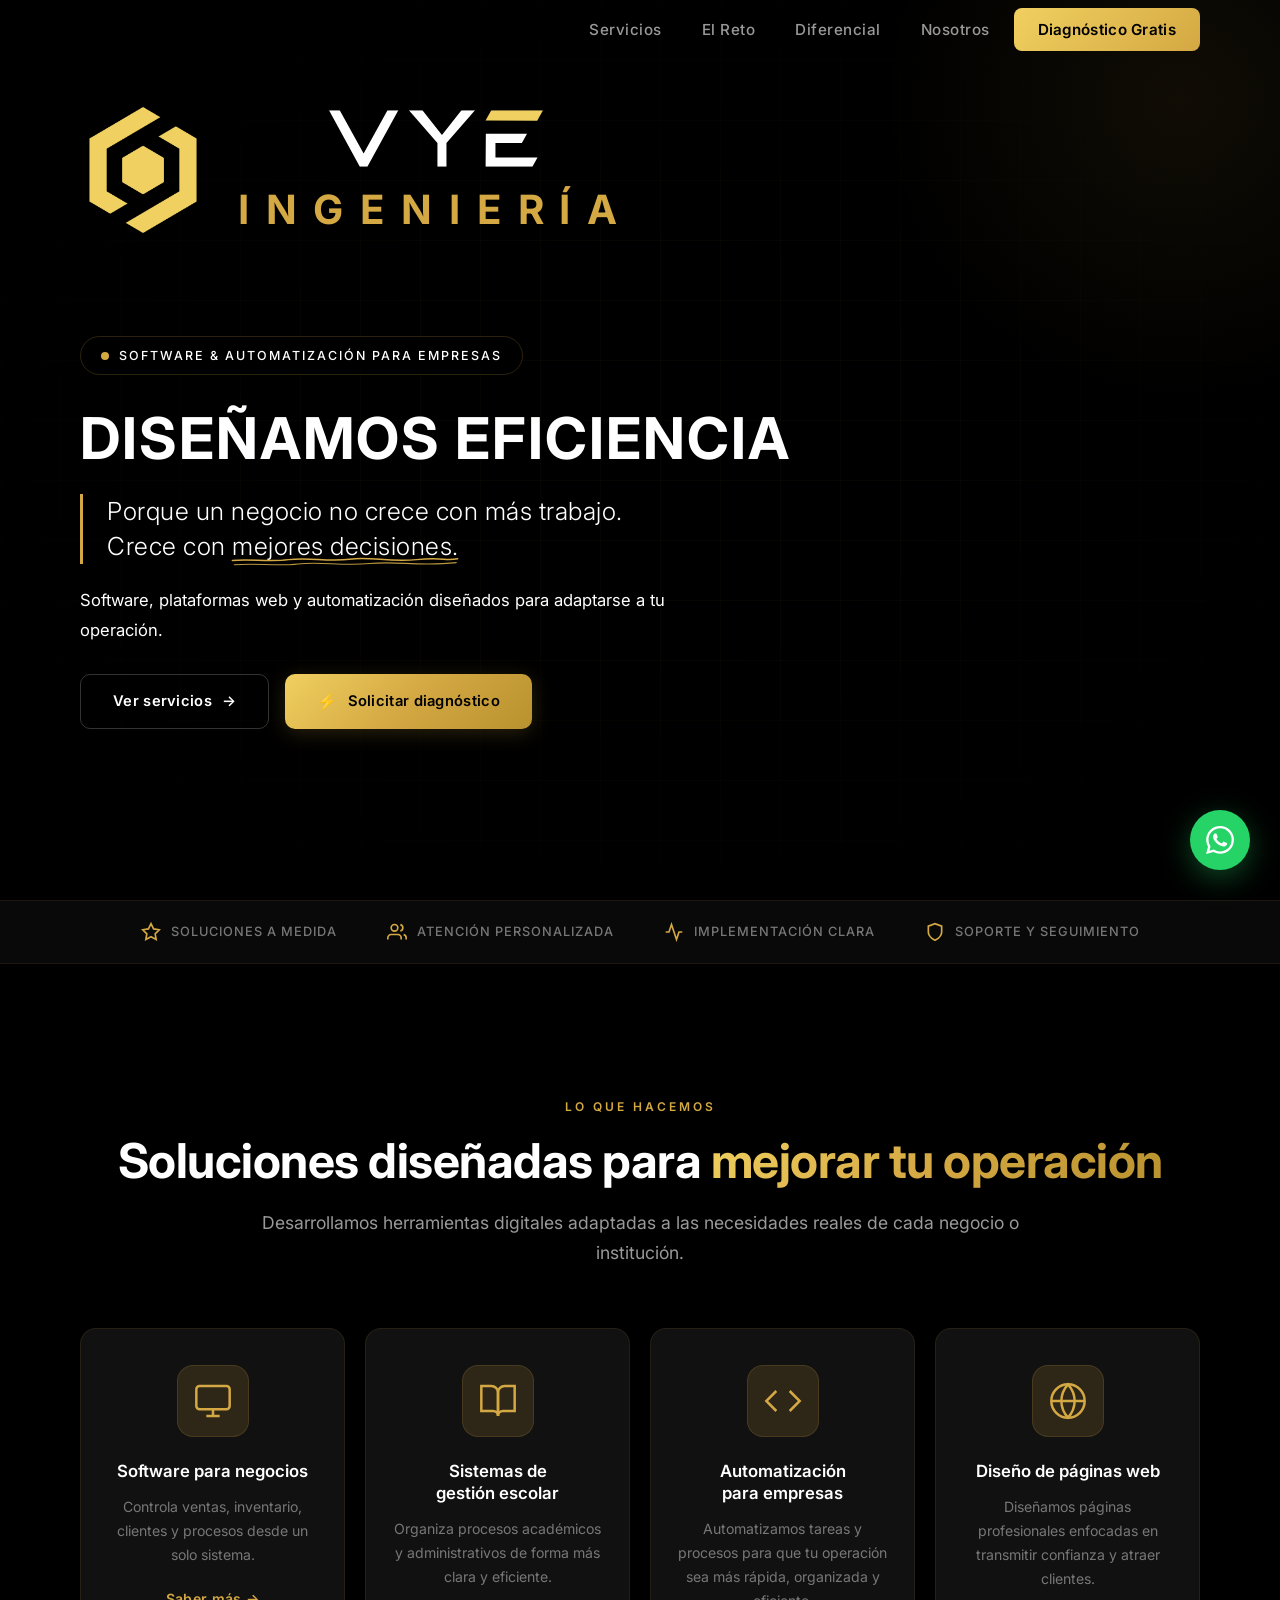
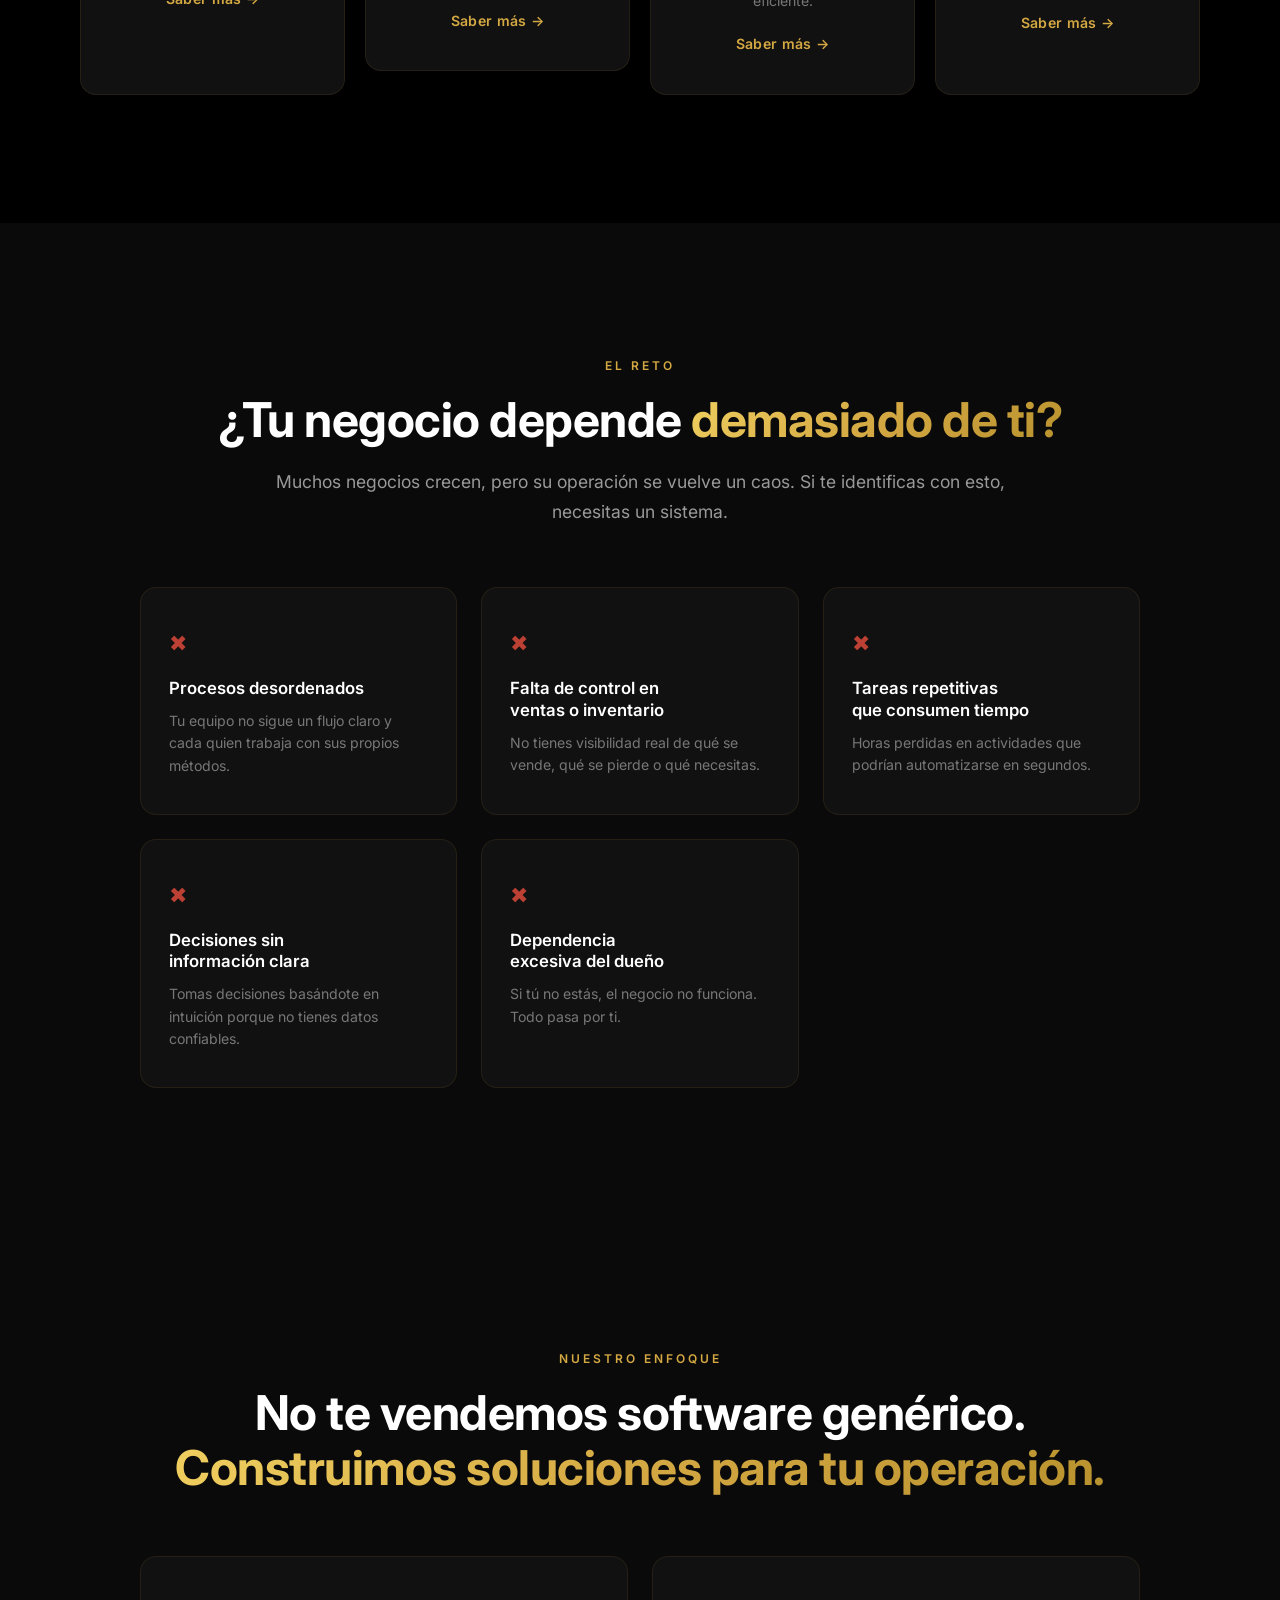
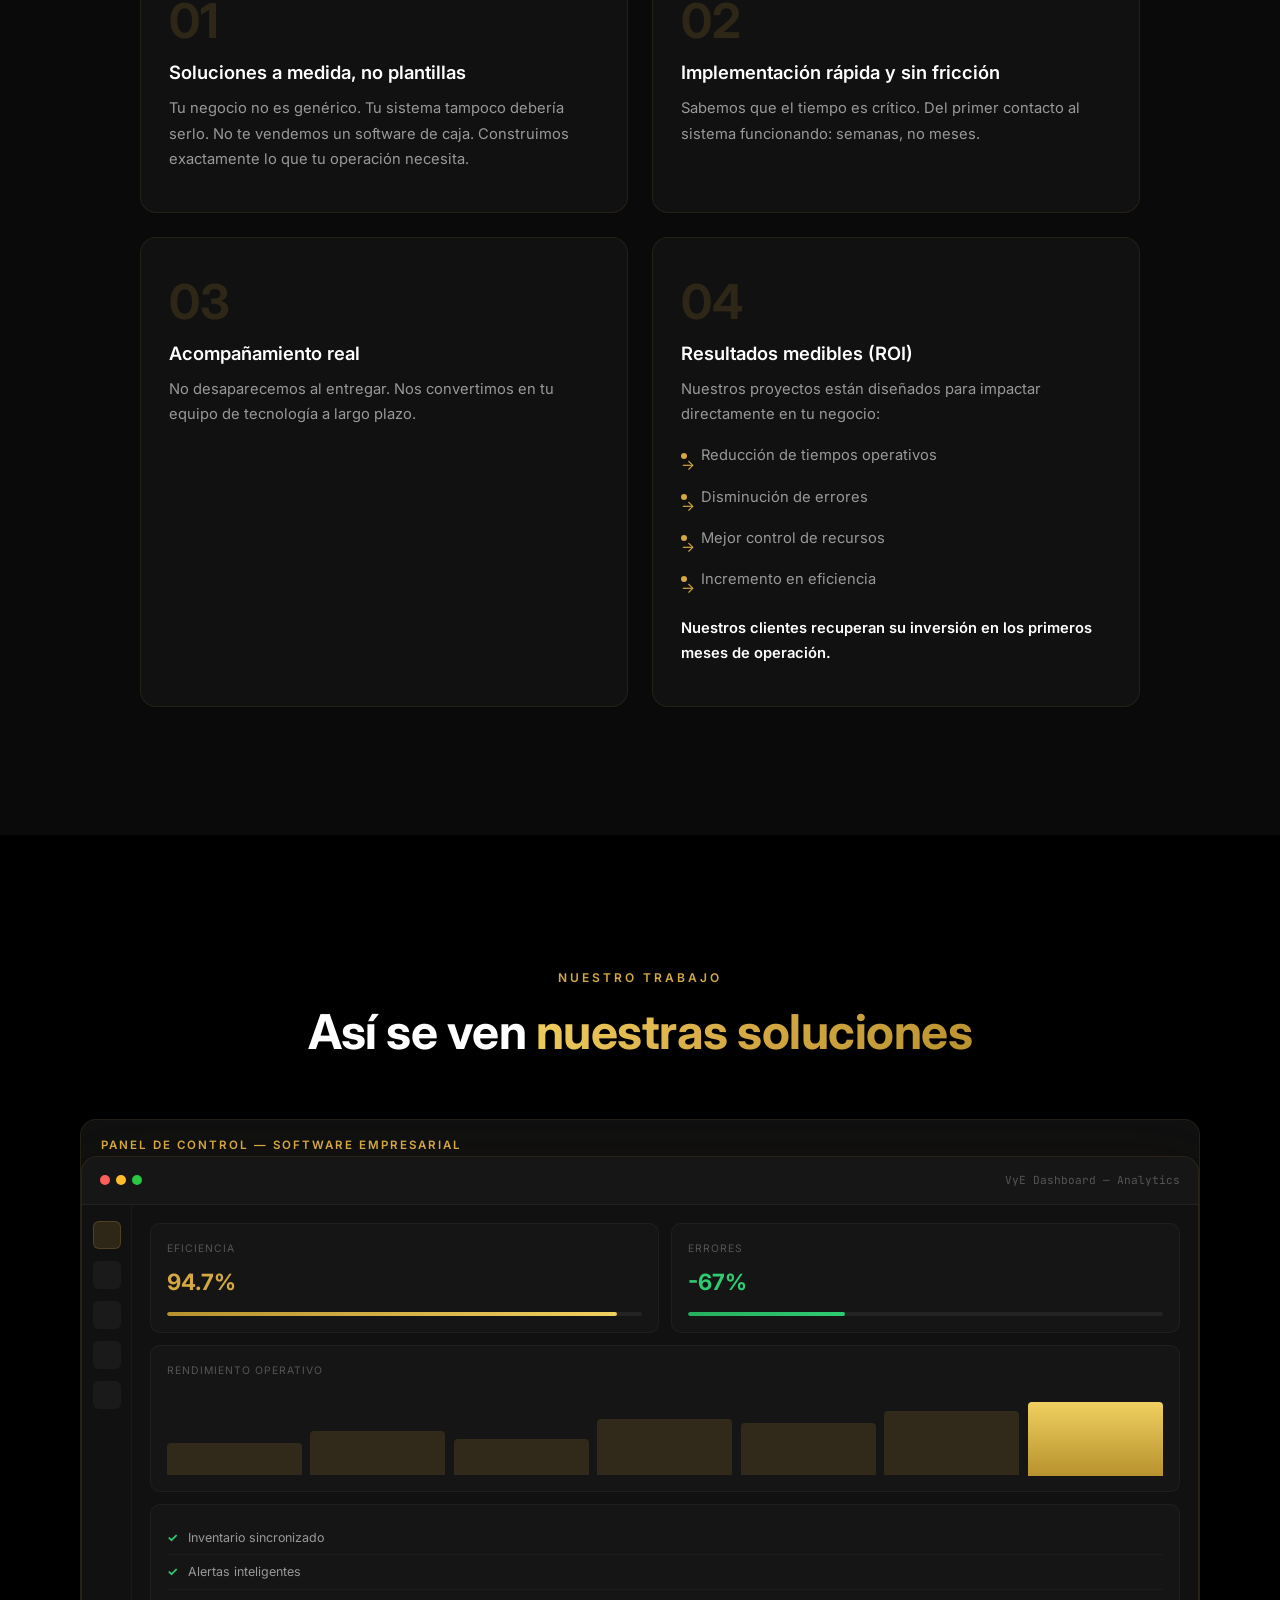
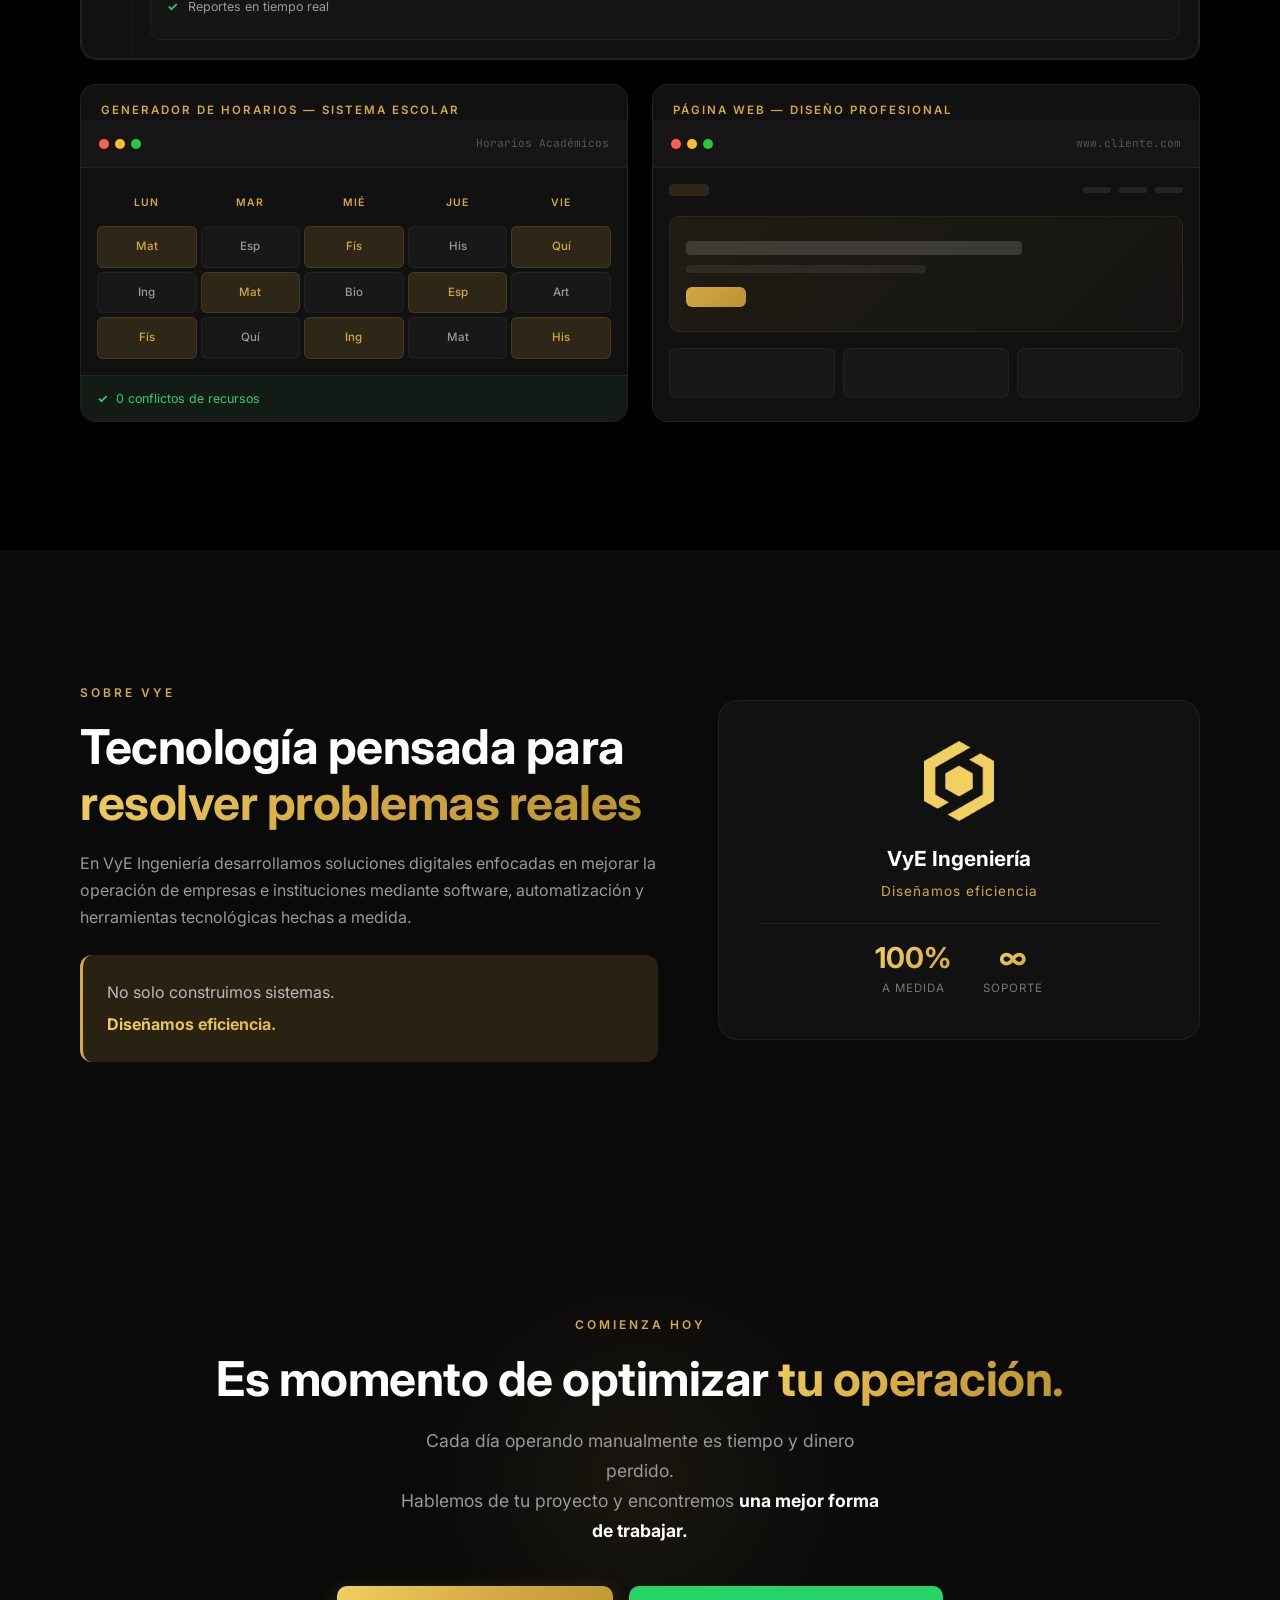
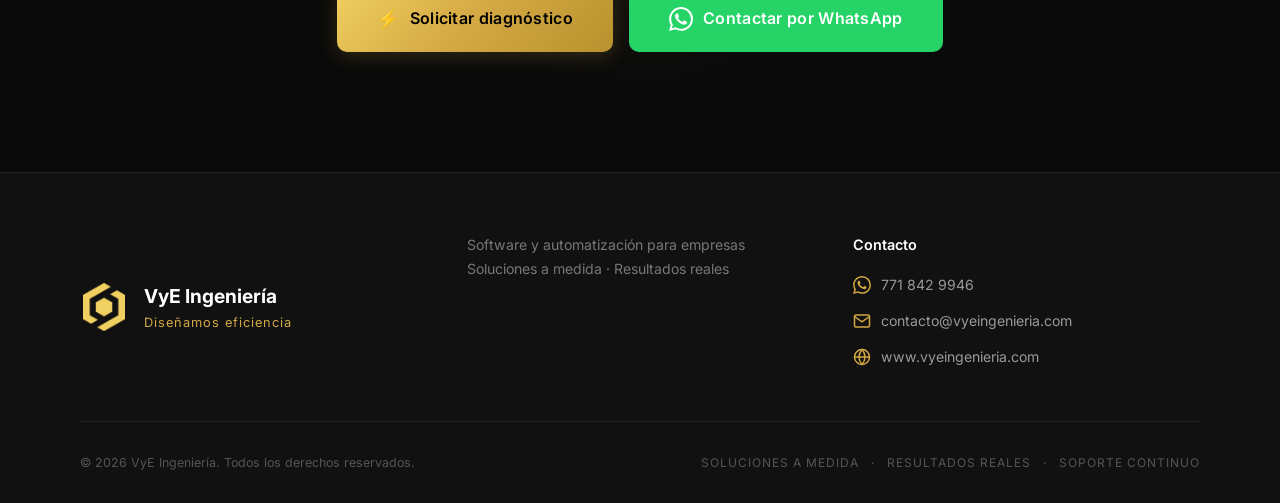
==== commit 3b4e0ced: "Dibuja marcador con punta y tinta progresiva" ====
--- a/index.html
+++ b/index.html
@@ -20,7 +20,7 @@
     <link
         href="https://fonts.googleapis.com/css2?family=Inter:wght@300;400;500;600;700&family=JetBrains+Mono:wght@300;400;500&display=swap"
         rel="stylesheet">
-    <link rel="stylesheet" href="style.css?v=hero-human-strokes-v4">
+    <link rel="stylesheet" href="style.css?v=hero-deposited-ink-v5">
     <link rel="icon" type="image/x-icon" href="assets/favicon.ico">
     <link rel="apple-touch-icon" sizes="180x180" href="assets/apple-touch-icon.png">
     <link rel="icon" type="image/png" sizes="32x32" href="assets/favicon-32x32.png">
@@ -579,7 +579,7 @@
         </svg>
     </a>
 
-    <script src="script.js?v=hero-human-strokes-v3"></script>
+    <script src="script.js?v=hero-deposited-ink-v5"></script>
 </body>
 
 </html>
--- a/style.css
+++ b/style.css
@@ -457,185 +457,20 @@
     display: inline;
 }
 
-.hero__title-line--accent::before,
-.hero__title-line--accent::after {
-    content: '';
+/* Ink is deposited along a moving nib; completed marks never scale. */
+.hero__marker-canvas {
     position: absolute;
+    inset: 0;
+    width: 100%;
+    height: 100%;
+    max-width: none;
     z-index: -1;
-    transform: scaleX(0);
-}
-
-.hero__title-line--accent::before {
-    left: -0.07em;
-    right: -0.08em;
-    bottom: 0.02em;
-    height: 0.8em;
-    background: linear-gradient(
-        91deg,
-        rgba(212, 168, 67, 0.68) 0%,
-        rgba(212, 168, 67, 0.8) 18%,
-        rgba(212, 168, 67, 0.7) 39%,
-        rgba(212, 168, 67, 0.84) 63%,
-        rgba(212, 168, 67, 0.69) 82%,
-        rgba(212, 168, 67, 0.77) 100%
-    );
-    clip-path: polygon(
-        0 13%, 8% 7%, 18% 11%, 29% 4%, 41% 9%, 53% 3%,
-        66% 8%, 78% 2%, 90% 7%, 100% 1%, 99% 88%, 91% 94%,
-        80% 89%, 69% 97%, 56% 91%, 43% 96%, 31% 90%, 18% 98%,
-        8% 91%, 0 96%
-    );
-    opacity: 0;
-    transform: scaleX(0) rotate(-0.65deg);
-    transform-origin: left center;
-}
-
-.hero__title-line--accent::after {
-    left: -0.04em;
-    right: -0.1em;
-    bottom: 0.075em;
-    height: 0.73em;
-    background: linear-gradient(
-        268deg,
-        rgba(238, 190, 67, 0.3) 0%,
-        rgba(238, 190, 67, 0.54) 22%,
-        rgba(238, 190, 67, 0.34) 46%,
-        rgba(238, 190, 67, 0.58) 69%,
-        rgba(238, 190, 67, 0.38) 100%
-    );
-    clip-path: polygon(
-        0 5%, 9% 12%, 21% 4%, 34% 10%, 47% 2%, 59% 9%,
-        72% 3%, 84% 11%, 100% 5%, 99% 91%, 87% 86%, 75% 96%,
-        62% 89%, 49% 98%, 36% 88%, 23% 95%, 11% 87%, 0 94%
-    );
-    opacity: 0;
-    transform: scaleX(0) rotate(0.45deg);
-    transform-origin: right center;
-}
-
-.hero--ink-ready .hero__title-line--accent::before {
-    animation: marker-forward 1400ms cubic-bezier(0.35, 0.15, 0.45, 1) 80ms both;
-}
-
-.hero--ink-ready .hero__title-line--accent::after {
-    animation: marker-return 1500ms cubic-bezier(0.35, 0.15, 0.45, 1) 1680ms both;
-}
-
-@keyframes marker-forward {
-    0% {
-        opacity: 0.3;
-        transform: scaleX(0) rotate(-0.65deg);
-    }
-    78% {
-        opacity: 1;
-        transform: scaleX(1.025) rotate(-0.65deg);
-    }
-    100% {
-        opacity: 1;
-        transform: scaleX(1) rotate(-0.65deg);
-    }
-}
-
-@keyframes marker-return {
-    0% {
-        opacity: 0.25;
-        transform: scaleX(0) rotate(0.45deg);
-    }
-    76% {
-        opacity: 1;
-        transform: scaleX(1.02) rotate(0.45deg);
-    }
-    100% {
-        opacity: 1;
-        transform: scaleX(1) rotate(0.45deg);
-    }
+    pointer-events: none;
 }
 
 @media (max-width: 600px) {
-    .hero__title-line--accent {
-        isolation: auto;
-    }
-
-    .hero__title-line--accent::before,
-    .hero__title-line--accent::after {
-        display: none;
-    }
-
     .hero__marker-word {
-        position: relative;
         display: inline-block;
-        isolation: isolate;
-    }
-
-    .hero__marker-word::before,
-    .hero__marker-word::after {
-        content: '';
-        position: absolute;
-        z-index: -1;
-        opacity: 0;
-        transform: scaleX(0);
-    }
-
-    .hero__marker-word::before {
-        left: -0.07em;
-        right: -0.08em;
-        bottom: 0.02em;
-        height: 0.8em;
-        background: linear-gradient(
-            91deg,
-            rgba(212, 168, 67, 0.68) 0%,
-            rgba(212, 168, 67, 0.8) 18%,
-            rgba(212, 168, 67, 0.7) 39%,
-            rgba(212, 168, 67, 0.84) 63%,
-            rgba(212, 168, 67, 0.69) 82%,
-            rgba(212, 168, 67, 0.77) 100%
-        );
-        clip-path: polygon(
-            0 13%, 8% 7%, 18% 11%, 29% 4%, 41% 9%, 53% 3%,
-            66% 8%, 78% 2%, 90% 7%, 100% 1%, 99% 88%, 91% 94%,
-            80% 89%, 69% 97%, 56% 91%, 43% 96%, 31% 90%, 18% 98%,
-            8% 91%, 0 96%
-        );
-        transform: scaleX(0) rotate(-0.65deg);
-        transform-origin: left center;
-    }
-
-    .hero__marker-word::after {
-        left: -0.04em;
-        right: -0.1em;
-        bottom: 0.075em;
-        height: 0.73em;
-        background: linear-gradient(
-            268deg,
-            rgba(238, 190, 67, 0.3) 0%,
-            rgba(238, 190, 67, 0.54) 22%,
-            rgba(238, 190, 67, 0.34) 46%,
-            rgba(238, 190, 67, 0.58) 69%,
-            rgba(238, 190, 67, 0.38) 100%
-        );
-        clip-path: polygon(
-            0 5%, 9% 12%, 21% 4%, 34% 10%, 47% 2%, 59% 9%,
-            72% 3%, 84% 11%, 100% 5%, 99% 91%, 87% 86%, 75% 96%,
-            62% 89%, 49% 98%, 36% 88%, 23% 95%, 11% 87%, 0 94%
-        );
-        transform: scaleX(0) rotate(0.45deg);
-        transform-origin: right center;
-    }
-
-    .hero--ink-ready .hero__marker-word:first-child::before {
-        animation: marker-forward 900ms cubic-bezier(0.35, 0.15, 0.45, 1) 80ms both;
-    }
-
-    .hero--ink-ready .hero__marker-word:first-child::after {
-        animation: marker-return 1000ms cubic-bezier(0.35, 0.15, 0.45, 1) 1120ms both;
-    }
-
-    .hero--ink-ready .hero__marker-word:last-child::before {
-        animation: marker-forward 900ms cubic-bezier(0.35, 0.15, 0.45, 1) 2320ms both;
-    }
-
-    .hero--ink-ready .hero__marker-word:last-child::after {
-        animation: marker-return 1000ms cubic-bezier(0.35, 0.15, 0.45, 1) 3360ms both;
     }
 }
 
@@ -706,11 +541,11 @@
 }
 
 .hero--ink-ready .text-pen-underline::before {
-    animation: pen-draw-forward 700ms cubic-bezier(0.2, 0.72, 0.3, 1) 3350ms both;
+    animation: pen-draw-forward 700ms cubic-bezier(0.2, 0.72, 0.3, 1) var(--pen-forward-delay, 3350ms) both;
 }
 
 .hero--ink-ready .text-pen-underline::after {
-    animation: pen-draw-return 760ms cubic-bezier(0.24, 0.7, 0.28, 1) 3950ms both;
+    animation: pen-draw-return 760ms cubic-bezier(0.24, 0.7, 0.28, 1) var(--pen-return-delay, 3950ms) both;
 }
 
 @keyframes pen-draw-forward {
@@ -727,11 +562,11 @@
 
 @media (max-width: 600px) {
     .hero--ink-ready .text-pen-underline::before {
-        animation-delay: 4500ms;
+        animation-delay: var(--pen-forward-delay, 4500ms);
     }
 
     .hero--ink-ready .text-pen-underline::after {
-        animation-delay: 5100ms;
+        animation-delay: var(--pen-return-delay, 5100ms);
     }
 }
 
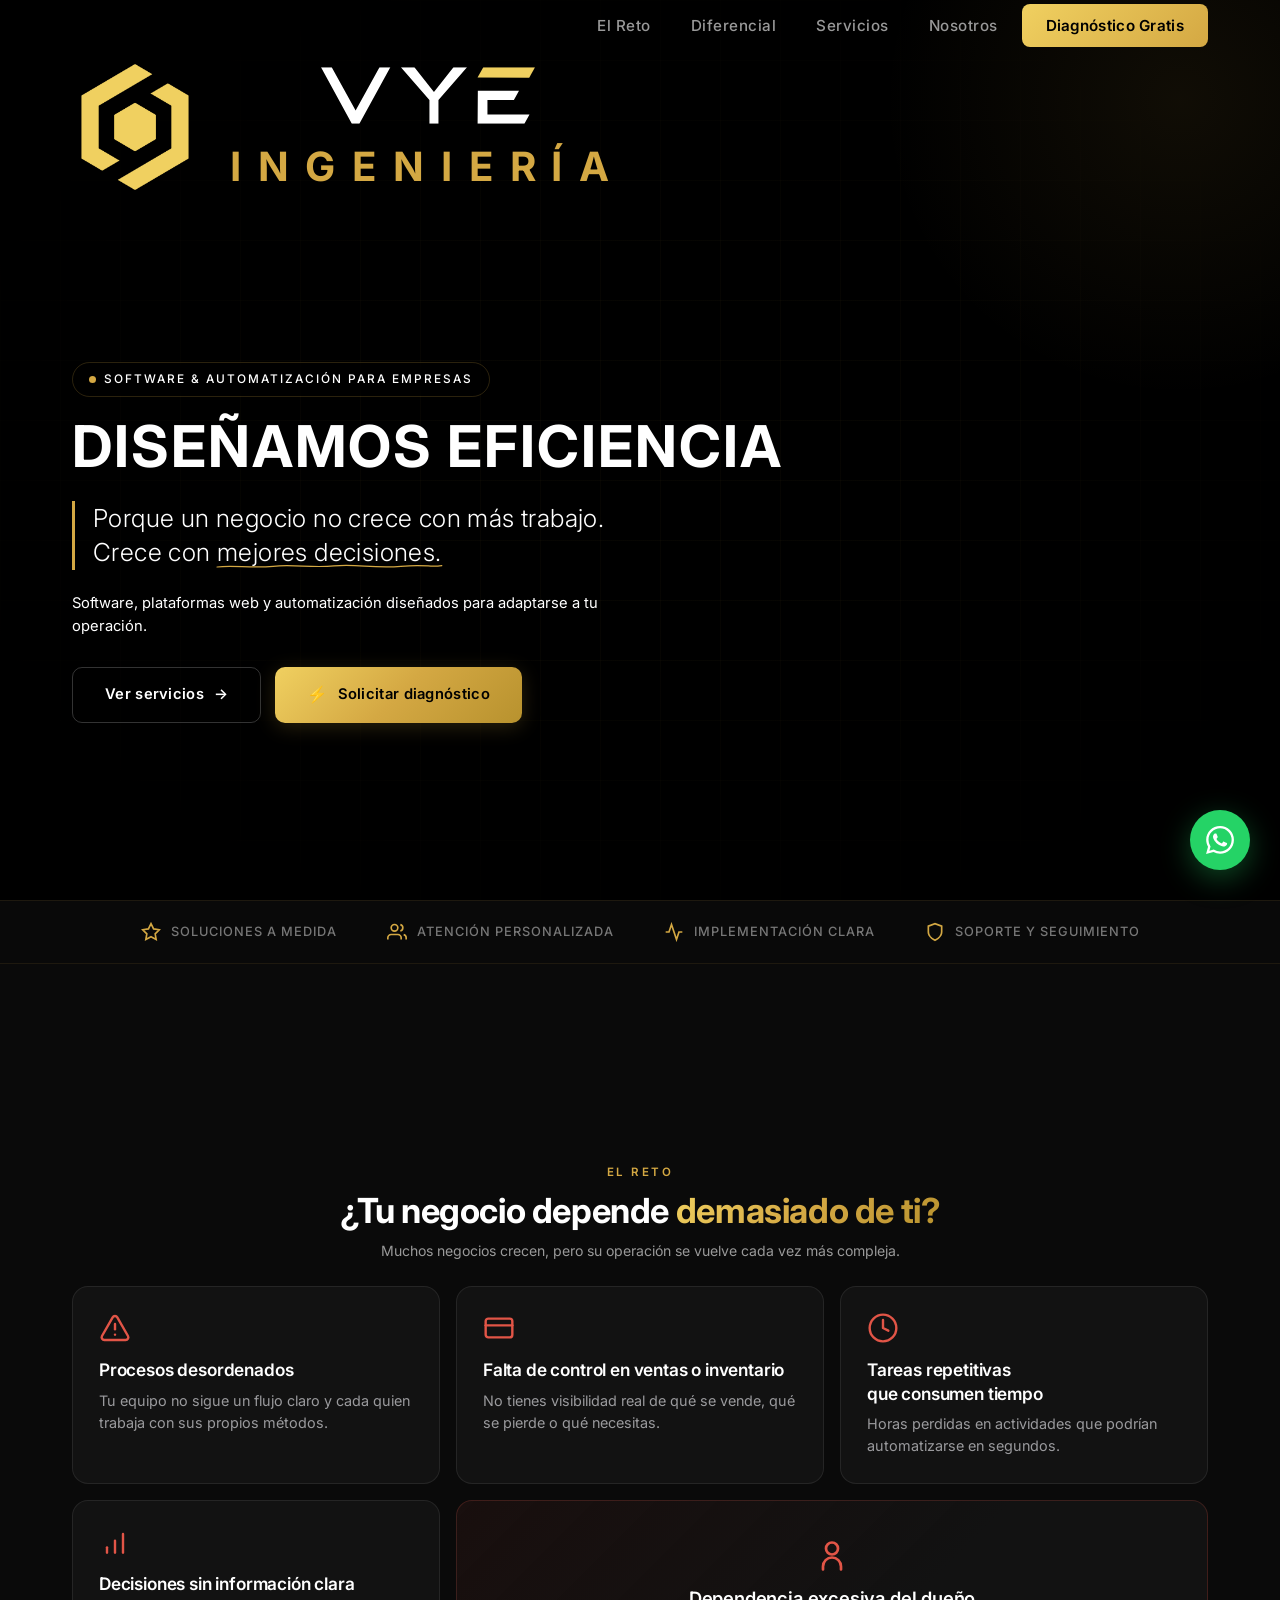
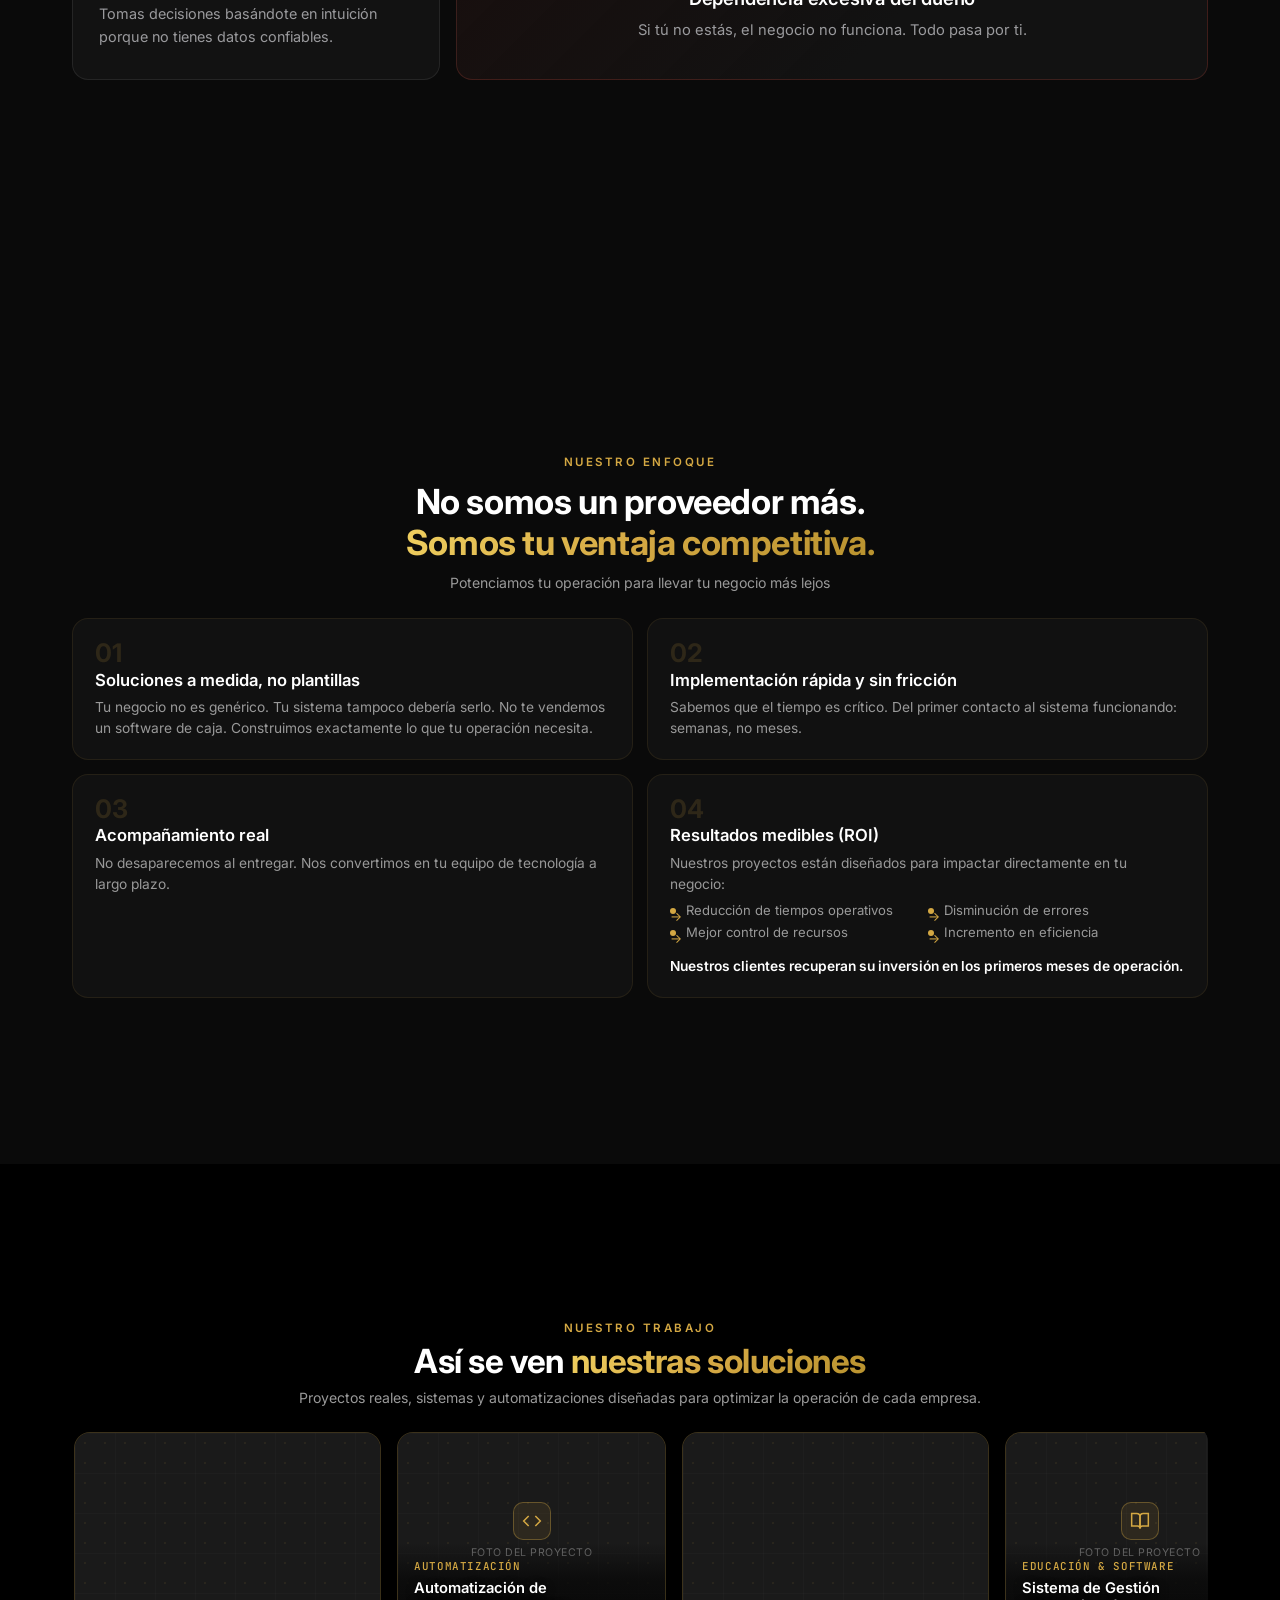
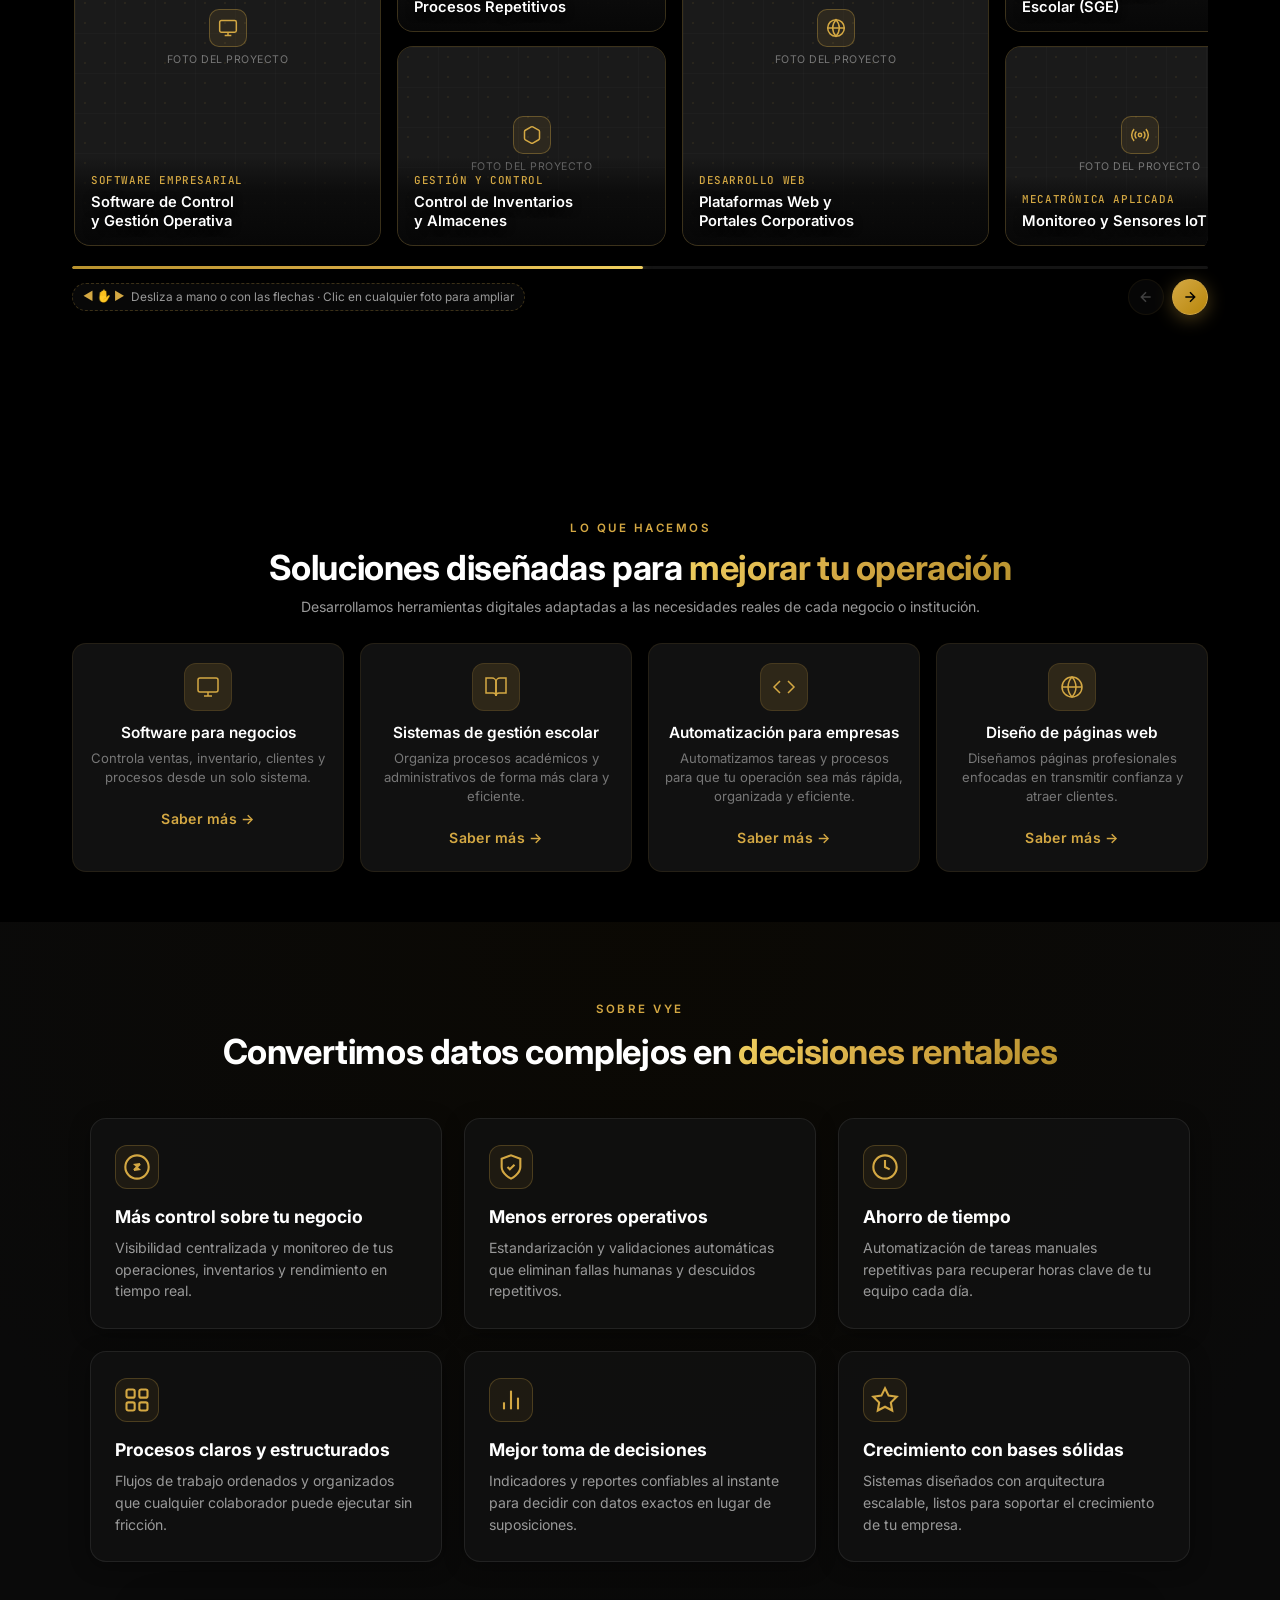
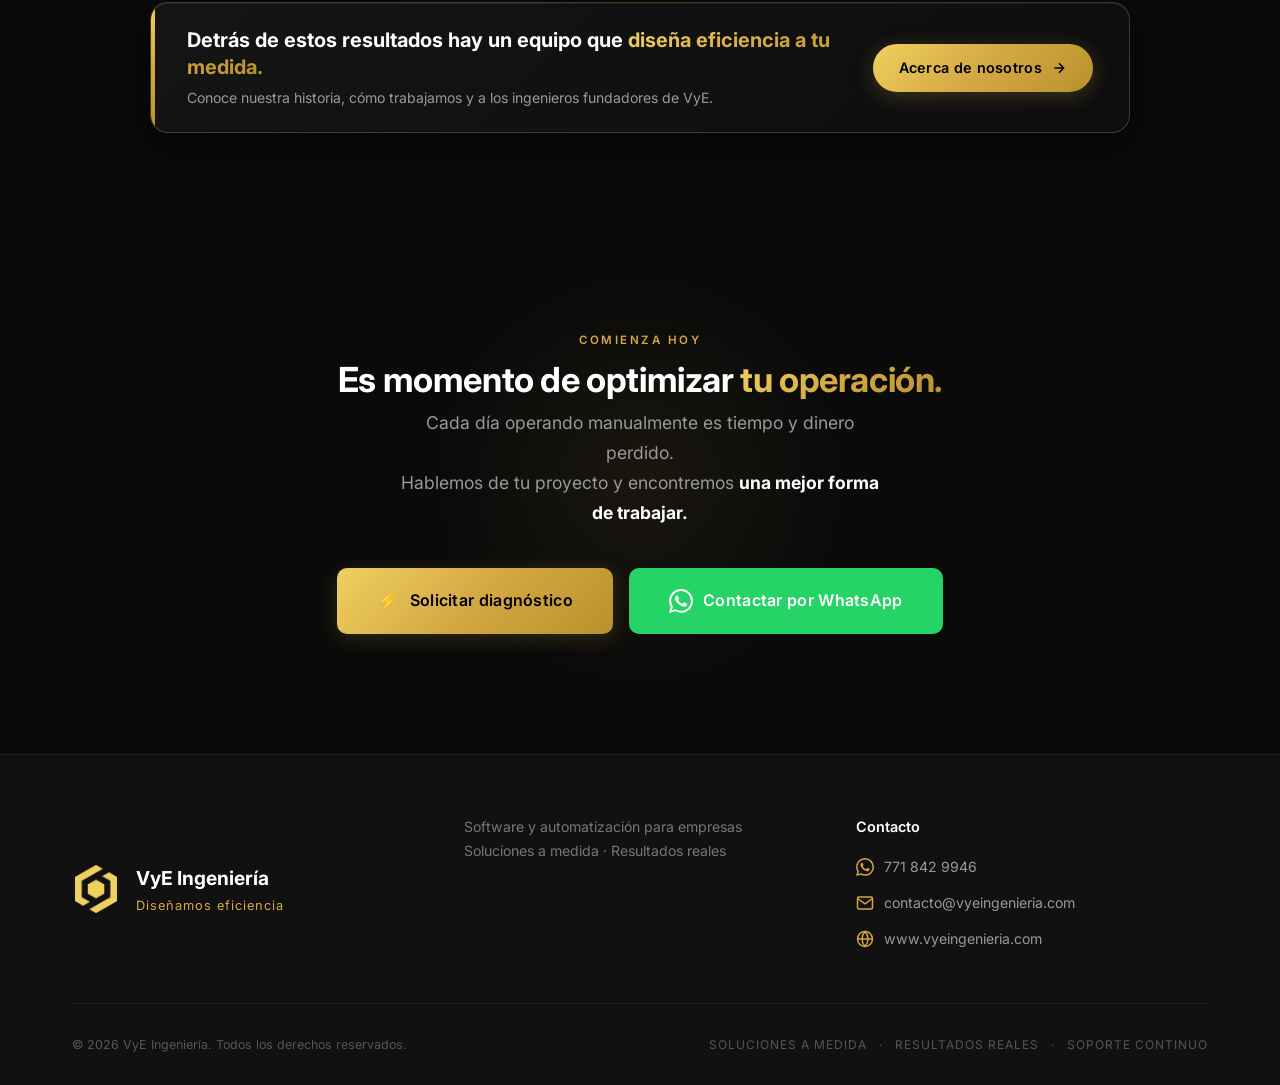
==== commit 8f6998b9: "Actualiza diseno responsivo, estilos y contenidos" ====
--- a/index.html
+++ b/index.html
@@ -20,7 +20,7 @@
     <link
         href="https://fonts.googleapis.com/css2?family=Inter:wght@300;400;500;600;700&family=JetBrains+Mono:wght@300;400;500&display=swap"
         rel="stylesheet">
-    <link rel="stylesheet" href="style.css?v=hero-deposited-ink-v5">
+    <link rel="stylesheet" href="style.css?v=rescale-v13">
     <link rel="icon" type="image/x-icon" href="assets/favicon.ico">
     <link rel="apple-touch-icon" sizes="180x180" href="assets/apple-touch-icon.png">
     <link rel="icon" type="image/png" sizes="32x32" href="assets/favicon-32x32.png">
@@ -54,9 +54,9 @@
                 <span></span><span></span><span></span>
             </button>
             <ul class="navbar__menu" id="navMenu">
-                <li><a href="#servicios" class="navbar__link">Servicios</a></li>
                 <li><a href="#problema" class="navbar__link">El Reto</a></li>
                 <li><a href="#diferencial" class="navbar__link">Diferencial</a></li>
+                <li><a href="#servicios" class="navbar__link">Servicios</a></li>
                 <li><a href="nosotros.html" class="navbar__link">Nosotros</a></li>
                 <li><a href="#contacto" class="navbar__cta-btn">Diagnóstico Gratis</a></li>
             </ul>
@@ -134,126 +134,71 @@
         </div>
     </div>
 
-    <!-- ===================== SERVICIOS ===================== -->
-    <section id="servicios" class="section section--servicios">
-        <div class="section__container">
-            <div class="section__header">
-                <span class="section__label">LO QUE HACEMOS</span>
-                <h2 class="section__title">Soluciones diseñadas para <span class="text-gold">mejorar tu
-                        operación</span></h2>
-                <p class="section__subtitle">Desarrollamos herramientas digitales adaptadas a las necesidades reales de
-                    cada negocio o institución.</p>
-            </div>
-            <div class="servicios__grid">
-                <!-- 1. Software para negocios -->
-                <div class="servicio__card" data-reveal>
-                    <div class="servicio__icon-wrap">
-                        <svg width="40" height="40" viewBox="0 0 24 24" fill="none" stroke="currentColor"
-                            stroke-width="1.5">
-                            <rect x="2" y="3" width="20" height="14" rx="2" ry="2" />
-                            <line x1="8" y1="21" x2="16" y2="21" />
-                            <line x1="12" y1="17" x2="12" y2="21" />
-                        </svg>
-                    </div>
-                    <h3>Software para negocios</h3>
-                    <p>Controla ventas, inventario, clientes y procesos desde un solo sistema.</p>
-                    <a href="#contacto" class="servicio__cta">Saber más →</a>
-                    <div class="servicio__line"></div>
-                </div>
-                <!-- 2. Sistemas de gestión escolar -->
-                <a href="indexSGE.html" class="servicio__card-link">
-                    <div class="servicio__card" data-reveal>
-                        <div class="servicio__icon-wrap">
-                            <svg width="40" height="40" viewBox="0 0 24 24" fill="none" stroke="currentColor"
-                                stroke-width="1.5">
-                                <path d="M2 3h6a4 4 0 0 1 4 4v14a3 3 0 0 0-3-3H2z" />
-                                <path d="M22 3h-6a4 4 0 0 0-4 4v14a3 3 0 0 1 3-3h7z" />
-                            </svg>
-                        </div>
-                        <h3>Sistemas de gestión escolar</h3>
-                        <p>Organiza procesos académicos y administrativos de forma más clara y eficiente.</p>
-                        <span class="servicio__cta">Saber más →</span>
-                        <div class="servicio__line"></div>
-                    </div>
-                </a>
-                <!-- 3. Automatización para empresas -->
-                <div class="servicio__card" data-reveal>
-                    <div class="servicio__icon-wrap">
-                        <svg width="40" height="40" viewBox="0 0 24 24" fill="none" stroke="currentColor"
-                            stroke-width="1.5">
-                            <polyline points="16 18 22 12 16 6" />
-                            <polyline points="8 6 2 12 8 18" />
-                        </svg>
-                    </div>
-                    <h3>Automatización para empresas</h3>
-                    <p>Automatizamos tareas y procesos para que tu operación sea más rápida, organizada y eficiente.</p>
-                    <a href="#contacto" class="servicio__cta">Saber más →</a>
-                    <div class="servicio__line"></div>
-                </div>
-                <!-- 4. Diseño de páginas web -->
-                <div class="servicio__card" data-reveal>
-                    <div class="servicio__icon-wrap">
-                        <svg width="40" height="40" viewBox="0 0 24 24" fill="none" stroke="currentColor"
-                            stroke-width="1.5">
-                            <circle cx="12" cy="12" r="10" />
-                            <line x1="2" y1="12" x2="22" y2="12" />
-                            <path
-                                d="M12 2a15.3 15.3 0 0 1 4 10 15.3 15.3 0 0 1-4 10 15.3 15.3 0 0 1-4-10 15.3 15.3 0 0 1 4-10z" />
-                        </svg>
-                    </div>
-                    <h3>Diseño de páginas web</h3>
-                    <p>Diseñamos páginas profesionales enfocadas en transmitir confianza y atraer clientes.</p>
-                    <a href="#contacto" class="servicio__cta">Saber más →</a>
-                    <div class="servicio__line"></div>
-                </div>
-            </div>
-        </div>
-    </section>
-
     <!-- ===================== PROBLEMA ===================== -->
     <section id="problema" class="section section--problema">
         <div class="section__container">
             <div class="section__header">
                 <span class="section__label">EL RETO</span>
                 <h2 class="section__title">¿Tu negocio depende <span class="text-gold">demasiado de ti?</span></h2>
-                <p class="section__subtitle">Muchos negocios crecen, pero su operación se vuelve un caos. Si te
-                    identificas con esto, necesitas un sistema.</p>
-            </div>
-            <div class="problema__minimal">
-                <div class="problema__point" data-reveal>
-                    <div class="problema__point-icon">✖</div>
-                    <div class="problema__point-content">
-                        <h3>Procesos desordenados</h3>
-                        <p>Tu equipo no sigue un flujo claro y cada quien trabaja con sus propios métodos.</p>
-                    </div>
-                </div>
-                <div class="problema__point" data-reveal>
-                    <div class="problema__point-icon">✖</div>
-                    <div class="problema__point-content">
-                        <h3>Falta de control en ventas o inventario</h3>
-                        <p>No tienes visibilidad real de qué se vende, qué se pierde o qué necesitas.</p>
-                    </div>
-                </div>
-                <div class="problema__point" data-reveal>
-                    <div class="problema__point-icon">✖</div>
-                    <div class="problema__point-content">
-                        <h3>Tareas repetitivas que consumen tiempo</h3>
-                        <p>Horas perdidas en actividades que podrían automatizarse en segundos.</p>
-                    </div>
-                </div>
-                <div class="problema__point" data-reveal>
-                    <div class="problema__point-icon">✖</div>
-                    <div class="problema__point-content">
-                        <h3>Decisiones sin información clara</h3>
-                        <p>Tomas decisiones basándote en intuición porque no tienes datos confiables.</p>
-                    </div>
-                </div>
-                <div class="problema__point" data-reveal>
-                    <div class="problema__point-icon">✖</div>
-                    <div class="problema__point-content">
-                        <h3>Dependencia excesiva del dueño</h3>
-                        <p>Si tú no estás, el negocio no funciona. Todo pasa por ti.</p>
-                    </div>
+                <p class="section__subtitle">Muchos negocios crecen, pero su operación se vuelve cada vez más compleja.</p>
+            </div>
+            <div class="problema__grid">
+                <!-- 1. Procesos desordenados -->
+                <div class="problema__card" data-reveal>
+                    <div class="problema__icon">
+                        <svg width="32" height="32" viewBox="0 0 24 24" fill="none" stroke="currentColor" stroke-width="1.8" stroke-linecap="round" stroke-linejoin="round">
+                            <path d="m21.73 18-8-14a2 2 0 0 0-3.48 0l-8 14A2 2 0 0 0 4 21h16a2 2 0 0 0 1.73-3Z"/>
+                            <line x1="12" y1="9" x2="12" y2="13"/>
+                            <line x1="12" y1="17" x2="12.01" y2="17"/>
+                        </svg>
+                    </div>
+                    <h3>Procesos desordenados</h3>
+                    <p>Tu equipo no sigue un flujo claro y cada quien trabaja con sus propios métodos.</p>
+                </div>
+                <!-- 2. Falta de control en ventas o inventario -->
+                <div class="problema__card" data-reveal>
+                    <div class="problema__icon">
+                        <svg width="32" height="32" viewBox="0 0 24 24" fill="none" stroke="currentColor" stroke-width="1.8" stroke-linecap="round" stroke-linejoin="round">
+                            <rect width="20" height="14" x="2" y="5" rx="2"/>
+                            <line x1="2" x2="22" y1="10" y2="10"/>
+                        </svg>
+                    </div>
+                    <h3>Falta de control en ventas o inventario</h3>
+                    <p>No tienes visibilidad real de qué se vende, qué se pierde o qué necesitas.</p>
+                </div>
+                <!-- 3. Tareas repetitivas que consumen tiempo -->
+                <div class="problema__card" data-reveal>
+                    <div class="problema__icon">
+                        <svg width="32" height="32" viewBox="0 0 24 24" fill="none" stroke="currentColor" stroke-width="1.8" stroke-linecap="round" stroke-linejoin="round">
+                            <circle cx="12" cy="12" r="10"/>
+                            <polyline points="12 6 12 12 16 14"/>
+                        </svg>
+                    </div>
+                    <h3>Tareas repetitivas que consumen tiempo</h3>
+                    <p>Horas perdidas en actividades que podrían automatizarse en segundos.</p>
+                </div>
+                <!-- 4. Decisiones sin información clara -->
+                <div class="problema__card" data-reveal>
+                    <div class="problema__icon">
+                        <svg width="32" height="32" viewBox="0 0 24 24" fill="none" stroke="currentColor" stroke-width="1.8" stroke-linecap="round" stroke-linejoin="round">
+                            <line x1="6" y1="20" x2="6" y2="16"/>
+                            <line x1="12" y1="20" x2="12" y2="11"/>
+                            <line x1="18" y1="20" x2="18" y2="6"/>
+                        </svg>
+                    </div>
+                    <h3>Decisiones sin información clara</h3>
+                    <p>Tomas decisiones basándote en intuición porque no tienes datos confiables.</p>
+                </div>
+                <!-- 5. Dependencia excesiva del dueño -->
+                <div class="problema__card problema__card--featured" data-reveal>
+                    <div class="problema__icon">
+                        <svg width="34" height="34" viewBox="0 0 24 24" fill="none" stroke="currentColor" stroke-width="1.8" stroke-linecap="round" stroke-linejoin="round">
+                            <circle cx="12" cy="7" r="4"/>
+                            <path d="M6 21v-2a6 6 0 0 1 12 0v2"/>
+                        </svg>
+                    </div>
+                    <h3>Dependencia excesiva del dueño</h3>
+                    <p>Si tú no estás, el negocio no funciona. Todo pasa por ti.</p>
                 </div>
             </div>
         </div>
@@ -264,8 +209,8 @@
         <div class="section__container">
             <div class="section__header">
                 <span class="section__label">NUESTRO ENFOQUE</span>
-                <h2 class="section__title">No te vendemos software genérico.<br><span class="text-gold">Construimos
-                        soluciones para tu operación.</span></h2>
+                <h2 class="section__title">No somos un proveedor más.<br><span class="text-gold">Somos tu ventaja competitiva.</span></h2>
+                <p class="section__subtitle">Potenciamos tu operación para llevar tu negocio más lejos</p>
             </div>
             <div class="diferencial__simple">
                 <div class="diferencial__value" data-reveal>
@@ -299,185 +244,507 @@
         </div>
     </section>
 
-    <!-- ===================== SHOWCASE VISUAL ===================== -->
+        <!-- ===================== NUESTRO TRABAJO / SHOWCASE (CARRUSEL DE FOTOS REALES) ===================== -->
     <section id="showcase" class="section section--showcase">
         <div class="section__container">
-            <div class="section__header">
+            <div class="section__header" data-reveal>
                 <span class="section__label">NUESTRO TRABAJO</span>
                 <h2 class="section__title">Así se ven <span class="text-gold">nuestras soluciones</span></h2>
-            </div>
-            <div class="showcase__grid">
-                <!-- Dashboard mock -->
-                <div class="showcase__item showcase__item--wide" data-reveal>
-                    <div class="showcase__item-label">Panel de control — Software empresarial</div>
-                    <div class="dashboard-mock">
-                        <div class="dashboard-mock__header">
-                            <div class="dashboard-mock__dots">
-                                <span></span><span></span><span></span>
-                            </div>
-                            <span class="dashboard-mock__title">VyE Dashboard — Analytics</span>
-                        </div>
-                        <div class="dashboard-mock__body">
-                            <div class="dashboard-mock__sidebar">
-                                <div class="dash-nav-item dash-nav-item--active"></div>
-                                <div class="dash-nav-item"></div>
-                                <div class="dash-nav-item"></div>
-                                <div class="dash-nav-item"></div>
-                                <div class="dash-nav-item"></div>
-                            </div>
-                            <div class="dashboard-mock__content">
-                                <div class="dash-card dash-card--stat">
-                                    <div class="dash-stat-label">Eficiencia</div>
-                                    <div class="dash-stat-value">94.7%</div>
-                                    <div class="dash-stat-bar">
-                                        <div class="dash-stat-fill" style="width: 94.7%"></div>
-                                    </div>
-                                </div>
-                                <div class="dash-card dash-card--stat">
-                                    <div class="dash-stat-label">Errores</div>
-                                    <div class="dash-stat-value dash-stat-value--green">-67%</div>
-                                    <div class="dash-stat-bar">
-                                        <div class="dash-stat-fill dash-stat-fill--green" style="width: 33%"></div>
-                                    </div>
-                                </div>
-                                <div class="dash-card dash-card--chart">
-                                    <div class="dash-chart-label">Rendimiento Operativo</div>
-                                    <div class="dash-chart">
-                                        <div class="dash-bar" style="--h: 40%"></div>
-                                        <div class="dash-bar" style="--h: 55%"></div>
-                                        <div class="dash-bar" style="--h: 45%"></div>
-                                        <div class="dash-bar" style="--h: 70%"></div>
-                                        <div class="dash-bar" style="--h: 65%"></div>
-                                        <div class="dash-bar" style="--h: 80%"></div>
-                                        <div class="dash-bar dash-bar--active" style="--h: 92%"></div>
-                                    </div>
-                                </div>
-                                <div class="dash-card dash-card--list">
-                                    <div class="dash-list-item"><span class="dash-check">✓</span> Inventario
-                                        sincronizado</div>
-                                    <div class="dash-list-item"><span class="dash-check">✓</span> Alertas inteligentes
-                                    </div>
-                                    <div class="dash-list-item"><span class="dash-check">✓</span> Reportes en tiempo
-                                        real</div>
-                                </div>
-                            </div>
-                        </div>
-                    </div>
-                </div>
-                <!-- Scheduler mock -->
-                <div class="showcase__item" data-reveal>
-                    <div class="showcase__item-label">Generador de horarios — Sistema escolar</div>
-                    <div class="showcase__mock-schedule">
-                        <div class="showcase__mock-header">
-                            <div class="dashboard-mock__dots">
-                                <span></span><span></span><span></span>
-                            </div>
-                            <span class="dashboard-mock__title">Horarios Académicos</span>
-                        </div>
-                        <div class="showcase__schedule-grid">
-                            <div class="schedule-cell schedule-cell--header">Lun</div>
-                            <div class="schedule-cell schedule-cell--header">Mar</div>
-                            <div class="schedule-cell schedule-cell--header">Mié</div>
-                            <div class="schedule-cell schedule-cell--header">Jue</div>
-                            <div class="schedule-cell schedule-cell--header">Vie</div>
-                            <div class="schedule-cell schedule-cell--gold">Mat</div>
-                            <div class="schedule-cell schedule-cell--dim">Esp</div>
-                            <div class="schedule-cell schedule-cell--gold">Fís</div>
-                            <div class="schedule-cell schedule-cell--dim">His</div>
-                            <div class="schedule-cell schedule-cell--gold">Quí</div>
-                            <div class="schedule-cell schedule-cell--dim">Ing</div>
-                            <div class="schedule-cell schedule-cell--gold">Mat</div>
-                            <div class="schedule-cell schedule-cell--dim">Bio</div>
-                            <div class="schedule-cell schedule-cell--gold">Esp</div>
-                            <div class="schedule-cell schedule-cell--dim">Art</div>
-                            <div class="schedule-cell schedule-cell--gold">Fís</div>
-                            <div class="schedule-cell schedule-cell--dim">Quí</div>
-                            <div class="schedule-cell schedule-cell--gold">Ing</div>
-                            <div class="schedule-cell schedule-cell--dim">Mat</div>
-                            <div class="schedule-cell schedule-cell--gold">His</div>
-                        </div>
-                        <div class="showcase__schedule-badge">
-                            <span class="dash-check">✓</span> 0 conflictos de recursos
-                        </div>
-                    </div>
-                </div>
-                <!-- Web mockup -->
-                <div class="showcase__item" data-reveal>
-                    <div class="showcase__item-label">Página web — Diseño profesional</div>
-                    <div class="showcase__mock-web">
-                        <div class="showcase__mock-header">
-                            <div class="dashboard-mock__dots">
-                                <span></span><span></span><span></span>
-                            </div>
-                            <span class="dashboard-mock__title">www.cliente.com</span>
-                        </div>
-                        <div class="showcase__web-content">
-                            <div class="showcase__web-nav">
-                                <div class="showcase__web-nav-logo"></div>
-                                <div class="showcase__web-nav-links">
-                                    <div class="showcase__web-nav-link"></div>
-                                    <div class="showcase__web-nav-link"></div>
-                                    <div class="showcase__web-nav-link"></div>
-                                </div>
-                            </div>
-                            <div class="showcase__web-hero">
-                                <div class="showcase__web-hero-title"></div>
-                                <div class="showcase__web-hero-subtitle"></div>
-                                <div class="showcase__web-hero-btn"></div>
-                            </div>
-                            <div class="showcase__web-cards">
-                                <div class="showcase__web-card"></div>
-                                <div class="showcase__web-card"></div>
-                                <div class="showcase__web-card"></div>
-                            </div>
-                        </div>
-                    </div>
-                </div>
-            </div>
+                <p class="section__subtitle">Proyectos reales, sistemas y automatizaciones diseñadas para optimizar la operación de cada empresa.</p>
+            </div>
+
+            <!-- Carrusel de Galería -->
+            <div class="galeria-carrusel" data-reveal>
+                <div class="galeria-carrusel__viewport" id="galeriaViewport">
+                    <div class="galeria-carrusel__track" id="galeriaTrack">
+
+                        <!-- Item 1: Card Alta/Ancha (2 filas) -->
+                        <div class="galeria-card galeria-card--tall" data-title="Software de Control y Gestión Operativa" data-tag="Software Empresarial" data-desc="Sistema integral a medida para control de inventarios, órdenes de trabajo y seguimiento de operaciones en tiempo real.">
+                            <div class="galeria-card__inner">
+                                <img src="" alt="Software de Control y Gestión Operativa" class="galeria-card__img" onerror="this.style.display='none'">
+                                <div class="galeria-card__tech-bg">
+                                    <div class="galeria-card__badge-icon">
+                                        <svg viewBox="0 0 24 24" fill="none" stroke="currentColor" stroke-width="1.8">
+                                            <rect x="2" y="3" width="20" height="14" rx="2" ry="2"/>
+                                            <line x1="8" y1="21" x2="16" y2="21"/>
+                                            <line x1="12" y1="17" x2="12" y2="21"/>
+                                        </svg>
+                                    </div>
+                                    <span class="galeria-card__placeholder-text">Foto del proyecto</span>
+                                </div>
+                                <div class="galeria-card__overlay">
+                                    <span class="galeria-card__tag">Software Empresarial</span>
+                                    <h3 class="galeria-card__title">Software de Control y Gestión Operativa</h3>
+                                </div>
+                                <div class="galeria-card__zoom-hint">
+                                    <svg viewBox="0 0 24 24" fill="none" stroke="currentColor" stroke-width="2"><circle cx="11" cy="11" r="8"/><line x1="21" y1="21" x2="16.65" y2="16.65"/><line x1="11" y1="8" x2="11" y2="14"/><line x1="8" y1="11" x2="14" y2="11"/></svg>
+                                </div>
+                            </div>
+                        </div>
+
+                        <!-- Columna Apilada 1: 2 Cards (Top & Bottom) -->
+                        <div class="galeria-column">
+                            <!-- Card 2 (Top) -->
+                            <div class="galeria-card galeria-card--standard" data-title="Automatización de Procesos Repetitivos" data-tag="Automatización" data-desc="Eliminación de tareas manuales repetitivas y reducción sistemática de errores humanos en la operación.">
+                                <div class="galeria-card__inner">
+                                    <img src="" alt="Automatización de Procesos Repetitivos" class="galeria-card__img" onerror="this.style.display='none'">
+                                    <div class="galeria-card__tech-bg">
+                                        <div class="galeria-card__badge-icon">
+                                            <svg viewBox="0 0 24 24" fill="none" stroke="currentColor" stroke-width="1.8">
+                                                <polyline points="16 18 22 12 16 6"/>
+                                                <polyline points="8 6 2 12 8 18"/>
+                                            </svg>
+                                        </div>
+                                        <span class="galeria-card__placeholder-text">Foto del proyecto</span>
+                                    </div>
+                                    <div class="galeria-card__overlay">
+                                        <span class="galeria-card__tag">Automatización</span>
+                                        <h3 class="galeria-card__title">Automatización de Procesos Repetitivos</h3>
+                                    </div>
+                                    <div class="galeria-card__zoom-hint">
+                                        <svg viewBox="0 0 24 24" fill="none" stroke="currentColor" stroke-width="2"><circle cx="11" cy="11" r="8"/><line x1="21" y1="21" x2="16.65" y2="16.65"/><line x1="11" y1="8" x2="11" y2="14"/><line x1="8" y1="11" x2="14" y2="11"/></svg>
+                                    </div>
+                                </div>
+                            </div>
+                            <!-- Card 3 (Bottom) -->
+                            <div class="galeria-card galeria-card--standard" data-title="Control de Inventarios y Almacenes" data-tag="Gestión y Control" data-desc="Registro ágil de entradas, salidas y alertas de stock mínimo con sincronización multi-sucursal en la nube.">
+                                <div class="galeria-card__inner">
+                                    <img src="" alt="Control de Inventarios y Almacenes" class="galeria-card__img" onerror="this.style.display='none'">
+                                    <div class="galeria-card__tech-bg">
+                                        <div class="galeria-card__badge-icon">
+                                            <svg viewBox="0 0 24 24" fill="none" stroke="currentColor" stroke-width="1.8">
+                                                <path d="M21 16V8a2 2 0 0 0-1-1.73l-7-4a2 2 0 0 0-2 0l-7 4A2 2 0 0 0 3 8v8a2 2 0 0 0 1 1.73l7 4a2 2 0 0 0 2 0l7-4A2 2 0 0 0 21 16z"/>
+                                            </svg>
+                                        </div>
+                                        <span class="galeria-card__placeholder-text">Foto del proyecto</span>
+                                    </div>
+                                    <div class="galeria-card__overlay">
+                                        <span class="galeria-card__tag">Gestión y Control</span>
+                                        <h3 class="galeria-card__title">Control de Inventarios y Almacenes</h3>
+                                    </div>
+                                    <div class="galeria-card__zoom-hint">
+                                        <svg viewBox="0 0 24 24" fill="none" stroke="currentColor" stroke-width="2"><circle cx="11" cy="11" r="8"/><line x1="21" y1="21" x2="16.65" y2="16.65"/><line x1="11" y1="8" x2="11" y2="14"/><line x1="8" y1="11" x2="14" y2="11"/></svg>
+                                    </div>
+                                </div>
+                            </div>
+                        </div>
+
+                        <!-- Item 4: Card Alta (2 filas) -->
+                        <div class="galeria-card galeria-card--tall" data-title="Plataformas Web y Portales Corporativos" data-tag="Desarrollo Web" data-desc="Sitios web de alto impacto visual, optimizados para captar clientes, posicionamiento y presentar servicios institucionales.">
+                            <div class="galeria-card__inner">
+                                <img src="" alt="Plataformas Web y Portales Corporativos" class="galeria-card__img" onerror="this.style.display='none'">
+                                <div class="galeria-card__tech-bg">
+                                    <div class="galeria-card__badge-icon">
+                                        <svg viewBox="0 0 24 24" fill="none" stroke="currentColor" stroke-width="1.8">
+                                            <circle cx="12" cy="12" r="10"/>
+                                            <line x1="2" y1="12" x2="22" y2="12"/>
+                                            <path d="M12 2a15.3 15.3 0 0 1 4 10 15.3 15.3 0 0 1-4 10 15.3 15.3 0 0 1-4-10 15.3 15.3 0 0 1 4-10z"/>
+                                        </svg>
+                                    </div>
+                                    <span class="galeria-card__placeholder-text">Foto del proyecto</span>
+                                </div>
+                                <div class="galeria-card__overlay">
+                                    <span class="galeria-card__tag">Desarrollo Web</span>
+                                    <h3 class="galeria-card__title">Plataformas Web y Portales Corporativos</h3>
+                                </div>
+                                <div class="galeria-card__zoom-hint">
+                                    <svg viewBox="0 0 24 24" fill="none" stroke="currentColor" stroke-width="2"><circle cx="11" cy="11" r="8"/><line x1="21" y1="21" x2="16.65" y2="16.65"/><line x1="11" y1="8" x2="11" y2="14"/><line x1="8" y1="11" x2="14" y2="11"/></svg>
+                                </div>
+                            </div>
+                        </div>
+
+                        <!-- Columna Apilada 2: 2 Cards (Top & Bottom) -->
+                        <div class="galeria-column">
+                            <!-- Card 5 (Top) -->
+                            <div class="galeria-card galeria-card--standard" data-title="Sistema de Gestión Escolar (SGE)" data-tag="Educación & Software" data-desc="Generación inteligente de horarios escolares, control de materias, docentes y grupos sin traslapes ni conflictos.">
+                                <div class="galeria-card__inner">
+                                    <img src="" alt="Sistema de Gestión Escolar (SGE)" class="galeria-card__img" onerror="this.style.display='none'">
+                                    <div class="galeria-card__tech-bg">
+                                        <div class="galeria-card__badge-icon">
+                                            <svg viewBox="0 0 24 24" fill="none" stroke="currentColor" stroke-width="1.8">
+                                                <path d="M2 3h6a4 4 0 0 1 4 4v14a3 3 0 0 0-3-3H2z"/>
+                                                <path d="M22 3h-6a4 4 0 0 0-4 4v14a3 3 0 0 1 3-3h7z"/>
+                                            </svg>
+                                        </div>
+                                        <span class="galeria-card__placeholder-text">Foto del proyecto</span>
+                                    </div>
+                                    <div class="galeria-card__overlay">
+                                        <span class="galeria-card__tag">Educación & Software</span>
+                                        <h3 class="galeria-card__title">Sistema de Gestión Escolar (SGE)</h3>
+                                    </div>
+                                    <div class="galeria-card__zoom-hint">
+                                        <svg viewBox="0 0 24 24" fill="none" stroke="currentColor" stroke-width="2"><circle cx="11" cy="11" r="8"/><line x1="21" y1="21" x2="16.65" y2="16.65"/><line x1="11" y1="8" x2="11" y2="14"/><line x1="8" y1="11" x2="14" y2="11"/></svg>
+                                    </div>
+                                </div>
+                            </div>
+                            <!-- Card 6 (Bottom) -->
+                            <div class="galeria-card galeria-card--standard" data-title="Monitoreo y Sensores IoT" data-tag="Mecatrónica Aplicada" data-desc="Adquisición de datos desde sensores industriales y equipos para análisis predictivo y control preventivo.">
+                                <div class="galeria-card__inner">
+                                    <img src="" alt="Monitoreo y Sensores IoT" class="galeria-card__img" onerror="this.style.display='none'">
+                                    <div class="galeria-card__tech-bg">
+                                        <div class="galeria-card__badge-icon">
+                                            <svg viewBox="0 0 24 24" fill="none" stroke="currentColor" stroke-width="1.8">
+                                                <circle cx="12" cy="12" r="2"/>
+                                                <path d="M16.24 7.76a6 6 0 0 1 0 8.49m-8.48-.01a6 6 0 0 1 0-8.49m11.31-2.82a10 10 0 0 1 0 14.14m-14.14 0a10 10 0 0 1 0-14.14"/>
+                                            </svg>
+                                        </div>
+                                        <span class="galeria-card__placeholder-text">Foto del proyecto</span>
+                                    </div>
+                                    <div class="galeria-card__overlay">
+                                        <span class="galeria-card__tag">Mecatrónica Aplicada</span>
+                                        <h3 class="galeria-card__title">Monitoreo y Sensores IoT</h3>
+                                    </div>
+                                    <div class="galeria-card__zoom-hint">
+                                        <svg viewBox="0 0 24 24" fill="none" stroke="currentColor" stroke-width="2"><circle cx="11" cy="11" r="8"/><line x1="21" y1="21" x2="16.65" y2="16.65"/><line x1="11" y1="8" x2="11" y2="14"/><line x1="8" y1="11" x2="14" y2="11"/></svg>
+                                    </div>
+                                </div>
+                            </div>
+                        </div>
+
+                        <!-- Item 7: Card Ancha (2 filas) -->
+                        <div class="galeria-card galeria-card--wide" data-title="Tableros de Analytics y KPIs en Vivo" data-tag="Business Intelligence" data-desc="Visualización gráfica de rendimiento, métricas de producción y toma de decisiones basada en datos confiables.">
+                            <div class="galeria-card__inner">
+                                <img src="" alt="Tableros de Analytics y KPIs en Vivo" class="galeria-card__img" onerror="this.style.display='none'">
+                                <div class="galeria-card__tech-bg">
+                                    <div class="galeria-card__badge-icon">
+                                        <svg viewBox="0 0 24 24" fill="none" stroke="currentColor" stroke-width="1.8">
+                                            <line x1="18" y1="20" x2="18" y2="10"/>
+                                            <line x1="12" y1="20" x2="12" y2="4"/>
+                                            <line x1="6" y1="20" x2="6" y2="14"/>
+                                        </svg>
+                                    </div>
+                                    <span class="galeria-card__placeholder-text">Foto del proyecto</span>
+                                </div>
+                                <div class="galeria-card__overlay">
+                                    <span class="galeria-card__tag">Business Intelligence</span>
+                                    <h3 class="galeria-card__title">Tableros de Analytics y KPIs en Vivo</h3>
+                                </div>
+                                <div class="galeria-card__zoom-hint">
+                                    <svg viewBox="0 0 24 24" fill="none" stroke="currentColor" stroke-width="2"><circle cx="11" cy="11" r="8"/><line x1="21" y1="21" x2="16.65" y2="16.65"/><line x1="11" y1="8" x2="11" y2="14"/><line x1="8" y1="11" x2="14" y2="11"/></svg>
+                                </div>
+                            </div>
+                        </div>
+
+                        <!-- Columna Apilada 3: 2 Cards (Top & Bottom) -->
+                        <div class="galeria-column">
+                            <!-- Card 8 (Top) -->
+                            <div class="galeria-card galeria-card--standard" data-title="Digitalización de Procesos Manuales" data-tag="Optimización Operativa" data-desc="Migración de cuadernos y archivos dispersos a flujos digitales estructurados, seguros y accesibles en cualquier dispositivo.">
+                                <div class="galeria-card__inner">
+                                    <img src="" alt="Digitalización de Procesos Manuales" class="galeria-card__img" onerror="this.style.display='none'">
+                                    <div class="galeria-card__tech-bg">
+                                        <div class="galeria-card__badge-icon">
+                                            <svg viewBox="0 0 24 24" fill="none" stroke="currentColor" stroke-width="1.8">
+                                                <path d="M14 2H6a2 2 0 0 0-2 2v16a2 2 0 0 0 2 2h12a2 2 0 0 0 2-2V8z"/>
+                                                <polyline points="14 2 14 8 20 8"/>
+                                                <line x1="16" y1="13" x2="8" y2="13"/>
+                                                <line x1="16" y1="17" x2="8" y2="17"/>
+                                            </svg>
+                                        </div>
+                                        <span class="galeria-card__placeholder-text">Foto del proyecto</span>
+                                    </div>
+                                    <div class="galeria-card__overlay">
+                                        <span class="galeria-card__tag">Optimización Operativa</span>
+                                        <h3 class="galeria-card__title">Digitalización de Procesos Manuales</h3>
+                                    </div>
+                                    <div class="galeria-card__zoom-hint">
+                                        <svg viewBox="0 0 24 24" fill="none" stroke="currentColor" stroke-width="2"><circle cx="11" cy="11" r="8"/><line x1="21" y1="21" x2="16.65" y2="16.65"/><line x1="11" y1="8" x2="11" y2="14"/><line x1="8" y1="11" x2="14" y2="11"/></svg>
+                                    </div>
+                                </div>
+                            </div>
+                            <!-- Card 9 (Bottom) -->
+                            <div class="galeria-card galeria-card--standard" data-title="Integración y Notificaciones Automáticas" data-tag="Conectividad" data-desc="Conexión de sistemas con mensajería instantánea, WhatsApp y alertas por correo para respuestas inmediatas.">
+                                <div class="galeria-card__inner">
+                                    <img src="" alt="Integración y Notificaciones Automáticas" class="galeria-card__img" onerror="this.style.display='none'">
+                                    <div class="galeria-card__tech-bg">
+                                        <div class="galeria-card__badge-icon">
+                                            <svg viewBox="0 0 24 24" fill="none" stroke="currentColor" stroke-width="1.8">
+                                                <path d="M18 8A6 6 0 0 0 6 8c0 7-3 9-3 9h18s-3-2-3-9"/>
+                                                <path d="M13.73 21a2 2 0 0 1-3.46 0"/>
+                                            </svg>
+                                        </div>
+                                        <span class="galeria-card__placeholder-text">Foto del proyecto</span>
+                                    </div>
+                                    <div class="galeria-card__overlay">
+                                        <span class="galeria-card__tag">Conectividad</span>
+                                        <h3 class="galeria-card__title">Integración y Notificaciones</h3>
+                                    </div>
+                                    <div class="galeria-card__zoom-hint">
+                                        <svg viewBox="0 0 24 24" fill="none" stroke="currentColor" stroke-width="2"><circle cx="11" cy="11" r="8"/><line x1="21" y1="21" x2="16.65" y2="16.65"/><line x1="11" y1="8" x2="11" y2="14"/><line x1="8" y1="11" x2="14" y2="11"/></svg>
+                                    </div>
+                                </div>
+                            </div>
+                        </div>
+
+                        <!-- Item 10: Card Alta (2 filas) -->
+                        <div class="galeria-card galeria-card--tall" data-title="Ingeniería y Automatización Industrial" data-tag="Mecatrónica IPN" data-desc="Integración de hardware, controladores lógicos, electrónica y software para automatizar maquinaria y líneas productivas.">
+                            <div class="galeria-card__inner">
+                                <img src="" alt="Ingeniería y Automatización Industrial" class="galeria-card__img" onerror="this.style.display='none'">
+                                <div class="galeria-card__tech-bg">
+                                    <div class="galeria-card__badge-icon">
+                                        <svg viewBox="0 0 24 24" fill="none" stroke="currentColor" stroke-width="1.8">
+                                            <circle cx="12" cy="12" r="3"/>
+                                            <path d="M19.4 15a1.65 1.65 0 0 0 .33 1.82l.06.06a2 2 0 0 1 0 2.83 2 2 0 0 1-2.83 0l-.06-.06a1.65 1.65 0 0 0-1.82-.33 1.65 1.65 0 0 0-1 1.51V21a2 2 0 0 1-2 2 2 2 0 0 1-2-2v-.09A1.65 1.65 0 0 0 9 19.4a1.65 1.65 0 0 0-1.82.33l-.06.06a2 2 0 0 1-2.83 0 2 2 0 0 1 0-2.83l.06-.06a1.65 1.65 0 0 0 .33-1.82 1.65 1.65 0 0 0-1.51-1H3a2 2 0 0 1-2-2 2 2 0 0 1 2-2h.09A1.65 1.65 0 0 0 4.6 9a1.65 1.65 0 0 0-.33-1.82l-.06-.06a2 2 0 0 1 0-2.83 2 2 0 0 1 2.83 0l.06.06a1.65 1.65 0 0 0 1.82.33H9a1.65 1.65 0 0 0 1-1.51V3a2 2 0 0 1 2-2 2 2 0 0 1 2 2v.09a1.65 1.65 0 0 0 1 1.51 1.65 1.65 0 0 0 1.82-.33l.06-.06a2 2 0 0 1 2.83 0 2 2 0 0 1 0 2.83l-.06.06a1.65 1.65 0 0 0-.33 1.82V9a1.65 1.65 0 0 0 1.51 1H21a2 2 0 0 1 2 2 2 2 0 0 1-2 2h-.09a1.65 1.65 0 0 0-1.51 1z"/>
+                                        </svg>
+                                    </div>
+                                    <span class="galeria-card__placeholder-text">Foto del proyecto</span>
+                                </div>
+                                <div class="galeria-card__overlay">
+                                    <span class="galeria-card__tag">Mecatrónica IPN</span>
+                                    <h3 class="galeria-card__title">Ingeniería y Automatización Industrial</h3>
+                                </div>
+                                <div class="galeria-card__zoom-hint">
+                                    <svg viewBox="0 0 24 24" fill="none" stroke="currentColor" stroke-width="2"><circle cx="11" cy="11" r="8"/><line x1="21" y1="21" x2="16.65" y2="16.65"/><line x1="11" y1="8" x2="11" y2="14"/><line x1="8" y1="11" x2="14" y2="11"/></svg>
+                                </div>
+                            </div>
+                        </div>
+
+                    </div>
+                </div>
+
+                <!-- Barra de Progreso y Flechas de Navegación (Estilo Video de Referencia) -->
+                <div class="galeria-carrusel__footer">
+                    <div class="galeria-carrusel__progress-track" id="galeriaProgressTrack" aria-hidden="true">
+                        <div class="galeria-carrusel__progress-bar" id="galeriaProgressBar"></div>
+                    </div>
+                    <div class="galeria-carrusel__controls">
+                        <div class="galeria-carrusel__hint">
+                            <span class="galeria-carrusel__hint-icon">◀ ✋ ▶</span>
+                            <span>Desliza a mano o con las flechas · Clic en cualquier foto para ampliar</span>
+                        </div>
+                        <div class="galeria-carrusel__arrows">
+                            <button type="button" class="galeria-carrusel__arrow" id="galeriaPrevBtn" aria-label="Desplazar a la izquierda" disabled>
+                                <svg viewBox="0 0 24 24"><path d="M19 12H5M12 19l-7-7 7-7"/></svg>
+                            </button>
+                            <button type="button" class="galeria-carrusel__arrow galeria-carrusel__arrow--active" id="galeriaNextBtn" aria-label="Desplazar a la derecha">
+                                <svg viewBox="0 0 24 24"><path d="M5 12h14M12 5l7 7-7 7"/></svg>
+                            </button>
+                        </div>
+                    </div>
+                </div>
+            </div>
+
         </div>
     </section>
 
-
-
-    <!-- ===================== ACERCA DE NOSOTROS ===================== -->
+    <!-- Modal Lightbox (Ampliación de fotografía al hacer clic, idéntico a referencia) -->
+    <div id="galeriaModal" class="galeria-modal" role="dialog" aria-modal="true" aria-hidden="true">
+        <div class="galeria-modal__backdrop" id="galeriaModalBackdrop"></div>
+        <div class="galeria-modal__dialog">
+            <button type="button" class="galeria-modal__close" id="galeriaModalClose" aria-label="Cerrar vista previa">✕</button>
+            <div class="galeria-modal__media">
+                <img id="galeriaModalImg" src="" alt="Vista previa del proyecto">
+                <div id="galeriaModalPlaceholder" class="galeria-modal__placeholder">
+                    <div class="galeria-modal__placeholder-icon" id="galeriaModalIcon">
+                        <svg viewBox="0 0 24 24" fill="none" stroke="currentColor" stroke-width="1.8">
+                            <rect x="2" y="3" width="20" height="14" rx="2" ry="2"/>
+                            <line x1="8" y1="21" x2="16" y2="21"/>
+                            <line x1="12" y1="17" x2="12" y2="21"/>
+                        </svg>
+                    </div>
+                    <span class="galeria-modal__placeholder-badge">VyE Ingeniería · Solución Real</span>
+                </div>
+            </div>
+            <div class="galeria-modal__caption">
+                <span class="galeria-modal__tag" id="galeriaModalTag"></span>
+                <h3 class="galeria-modal__title" id="galeriaModalTitle"></h3>
+                <p class="galeria-modal__desc" id="galeriaModalDesc"></p>
+            </div>
+        </div>
+    </div>
+
+
+    <!-- ===================== SERVICIOS ===================== -->
+    <section id="servicios" class="section section--servicios">
+        <div class="section__container">
+            <div class="section__header">
+                <span class="section__label">LO QUE HACEMOS</span>
+                <h2 class="section__title">Soluciones diseñadas para <span class="text-gold">mejorar tu
+                        operación</span></h2>
+                <p class="section__subtitle">Desarrollamos herramientas digitales adaptadas a las necesidades reales de
+                    cada negocio o institución.</p>
+            </div>
+            <div class="servicios__grid">
+                <!-- 1. Software para negocios -->
+                <div class="servicio__card" data-reveal>
+                    <div class="servicio__icon-wrap">
+                        <svg width="40" height="40" viewBox="0 0 24 24" fill="none" stroke="currentColor"
+                            stroke-width="1.5">
+                            <rect x="2" y="3" width="20" height="14" rx="2" ry="2" />
+                            <line x1="8" y1="21" x2="16" y2="21" />
+                            <line x1="12" y1="17" x2="12" y2="21" />
+                        </svg>
+                    </div>
+                    <h3>Software para negocios</h3>
+                    <p>Controla ventas, inventario, clientes y procesos desde un solo sistema.</p>
+                    <a href="#contacto" class="servicio__cta">Saber más →</a>
+                    <div class="servicio__line"></div>
+                </div>
+                <!-- 2. Sistemas de gestión escolar -->
+                <a href="indexSGE.html" class="servicio__card-link">
+                    <div class="servicio__card" data-reveal>
+                        <div class="servicio__icon-wrap">
+                            <svg width="40" height="40" viewBox="0 0 24 24" fill="none" stroke="currentColor"
+                                stroke-width="1.5">
+                                <path d="M2 3h6a4 4 0 0 1 4 4v14a3 3 0 0 0-3-3H2z" />
+                                <path d="M22 3h-6a4 4 0 0 0-4 4v14a3 3 0 0 1 3-3h7z" />
+                            </svg>
+                        </div>
+                        <h3>Sistemas de gestión escolar</h3>
+                        <p>Organiza procesos académicos y administrativos de forma más clara y eficiente.</p>
+                        <span class="servicio__cta">Saber más →</span>
+                        <div class="servicio__line"></div>
+                    </div>
+                </a>
+                <!-- 3. Automatización para empresas -->
+                <div class="servicio__card" data-reveal>
+                    <div class="servicio__icon-wrap">
+                        <svg width="40" height="40" viewBox="0 0 24 24" fill="none" stroke="currentColor"
+                            stroke-width="1.5">
+                            <polyline points="16 18 22 12 16 6" />
+                            <polyline points="8 6 2 12 8 18" />
+                        </svg>
+                    </div>
+                    <h3>Automatización para empresas</h3>
+                    <p>Automatizamos tareas y procesos para que tu operación sea más rápida, organizada y eficiente.</p>
+                    <a href="#contacto" class="servicio__cta">Saber más →</a>
+                    <div class="servicio__line"></div>
+                </div>
+                <!-- 4. Diseño de páginas web -->
+                <div class="servicio__card" data-reveal>
+                    <div class="servicio__icon-wrap">
+                        <svg width="40" height="40" viewBox="0 0 24 24" fill="none" stroke="currentColor"
+                            stroke-width="1.5">
+                            <circle cx="12" cy="12" r="10" />
+                            <line x1="2" y1="12" x2="22" y2="12" />
+                            <path
+                                d="M12 2a15.3 15.3 0 0 1 4 10 15.3 15.3 0 0 1-4 10 15.3 15.3 0 0 1-4-10 15.3 15.3 0 0 1 4-10z" />
+                        </svg>
+                    </div>
+                    <h3>Diseño de páginas web</h3>
+                    <p>Diseñamos páginas profesionales enfocadas en transmitir confianza y atraer clientes.</p>
+                    <a href="#contacto" class="servicio__cta">Saber más →</a>
+                    <div class="servicio__line"></div>
+                </div>
+            </div>
+        </div>
+    </section>
+
+
+
+
+    <!-- ===================== SOBRE VYE ===================== -->
     <section id="nosotros" class="section section--about">
         <div class="section__container">
-            <div class="about__layout">
-                <div class="about__text" data-reveal>
+            
+            <div class="about__header" data-reveal>
+                <div class="about__header-top">
                     <span class="section__label">SOBRE VYE</span>
-                    <h2 class="section__title">Tecnología pensada para <span class="text-gold">resolver problemas
-                            reales</span></h2>
-                    <p class="about__description">En VyE Ingeniería desarrollamos soluciones digitales enfocadas en
-                        mejorar la operación de empresas e instituciones mediante software, automatización y
-                        herramientas tecnológicas hechas a medida.</p>
-                    <div class="about__accent">
-                        <p>No solo construimos sistemas.</p>
-                        <p class="text-gold about__bold">Diseñamos eficiencia.</p>
-                    </div>
-                </div>
-                <div class="about__visual" data-reveal>
-                    <div class="about__visual-card">
-                        <div class="about__visual-inner">
-                            <img src="assets/Isotipo Vye.png" alt="VyE Ingeniería" class="about__visual-logo"
-                                width="80" height="80">
-                            <div class="about__visual-tagline">
-                                <span class="about__visual-name">VyE Ingeniería</span>
-                                <span class="about__visual-motto">Diseñamos eficiencia</span>
-                            </div>
-                            <div class="about__visual-stats">
-                                <div class="about__visual-stat">
-                                    <span class="about__visual-stat-value">100%</span>
-                                    <span class="about__visual-stat-label">A medida</span>
-                                </div>
-                                <div class="about__visual-stat">
-                                    <span class="about__visual-stat-value">∞</span>
-                                    <span class="about__visual-stat-label">Soporte</span>
-                                </div>
-                            </div>
-                        </div>
-                    </div>
-                </div>
-            </div>
+                </div>
+
+                <h2 class="section__title">
+                    Convertimos datos complejos en <span class="text-gold">decisiones rentables</span>
+                </h2>
+            </div>
+
+            <!-- Resultados que puedes esperar (Grid estilo captura 2) -->
+            <div class="about__results-section" data-reveal>
+                <div class="about__cards-grid">
+                    <!-- Card 1 -->
+                    <div class="about-card">
+                        <div class="about-card__icon">
+                            <svg viewBox="0 0 24 24" width="28" height="28" fill="none" stroke="currentColor" stroke-width="1.8">
+                                <circle cx="12" cy="12" r="10"/>
+                                <path d="m14.5 9.5-5 5"/>
+                                <polygon points="14.5 9.5 10.5 10 11.5 11"/>
+                                <polygon points="9.5 14.5 13.5 14 12.5 13"/>
+                            </svg>
+                        </div>
+                        <h4 class="about-card__title">Más control sobre tu negocio</h4>
+                        <p class="about-card__desc">Visibilidad centralizada y monitoreo de tus operaciones, inventarios y rendimiento en tiempo real.</p>
+                    </div>
+
+                    <!-- Card 2 -->
+                    <div class="about-card">
+                        <div class="about-card__icon">
+                            <svg viewBox="0 0 24 24" width="28" height="28" fill="none" stroke="currentColor" stroke-width="1.8">
+                                <path d="M12 22s8-4 8-10V5l-8-3-8 3v7c0 6 8 10 8 10z"/>
+                                <path d="m9 12 2 2 4-4"/>
+                            </svg>
+                        </div>
+                        <h4 class="about-card__title">Menos errores operativos</h4>
+                        <p class="about-card__desc">Estandarización y validaciones automáticas que eliminan fallas humanas y descuidos repetitivos.</p>
+                    </div>
+
+                    <!-- Card 3 -->
+                    <div class="about-card">
+                        <div class="about-card__icon">
+                            <svg viewBox="0 0 24 24" width="28" height="28" fill="none" stroke="currentColor" stroke-width="1.8">
+                                <circle cx="12" cy="12" r="10"/>
+                                <polyline points="12 6 12 12 16 14"/>
+                            </svg>
+                        </div>
+                        <h4 class="about-card__title">Ahorro de tiempo</h4>
+                        <p class="about-card__desc">Automatización de tareas manuales repetitivas para recuperar horas clave de tu equipo cada día.</p>
+                    </div>
+
+                    <!-- Card 4 -->
+                    <div class="about-card">
+                        <div class="about-card__icon">
+                            <svg viewBox="0 0 24 24" width="28" height="28" fill="none" stroke="currentColor" stroke-width="1.8">
+                                <rect x="3" y="3" width="7" height="7" rx="1.5"/>
+                                <rect x="14" y="3" width="7" height="7" rx="1.5"/>
+                                <rect x="14" y="14" width="7" height="7" rx="1.5"/>
+                                <rect x="3" y="14" width="7" height="7" rx="1.5"/>
+                            </svg>
+                        </div>
+                        <h4 class="about-card__title">Procesos claros y estructurados</h4>
+                        <p class="about-card__desc">Flujos de trabajo ordenados y organizados que cualquier colaborador puede ejecutar sin fricción.</p>
+                    </div>
+
+                    <!-- Card 5 -->
+                    <div class="about-card">
+                        <div class="about-card__icon">
+                            <svg viewBox="0 0 24 24" width="28" height="28" fill="none" stroke="currentColor" stroke-width="1.8">
+                                <line x1="18" y1="20" x2="18" y2="10"/>
+                                <line x1="12" y1="20" x2="12" y2="4"/>
+                                <line x1="6" y1="20" x2="6" y2="14"/>
+                            </svg>
+                        </div>
+                        <h4 class="about-card__title">Mejor toma de decisiones</h4>
+                        <p class="about-card__desc">Indicadores y reportes confiables al instante para decidir con datos exactos en lugar de suposiciones.</p>
+                    </div>
+
+                    <!-- Card 6 -->
+                    <div class="about-card">
+                        <div class="about-card__icon">
+                            <svg viewBox="0 0 24 24" width="28" height="28" fill="none" stroke="currentColor" stroke-width="1.8">
+                                <polygon points="12 2 15.09 8.26 22 9.27 17 14.14 18.18 21.02 12 17.77 5.82 21.02 7 14.14 2 9.27 8.91 8.26 12 2"/>
+                            </svg>
+                        </div>
+                        <h4 class="about-card__title">Crecimiento con bases sólidas</h4>
+                        <p class="about-card__desc">Sistemas diseñados con arquitectura escalable, listos para soportar el crecimiento de tu empresa.</p>
+                    </div>
+                </div>
+
+                <!-- Footer callout / Enlace natural a Nosotros -->
+                <div class="about__footer-cta">
+                    <div class="about__footer-info">
+                        <h4 class="about__footer-tagline">
+                            Detrás de estos resultados hay un equipo que <strong class="text-gold">diseña eficiencia a tu medida.</strong>
+                        </h4>
+                        <p class="about__footer-sub">
+                            Conoce nuestra historia, cómo trabajamos y a los ingenieros fundadores de VyE.
+                        </p>
+                    </div>
+                    <a href="nosotros.html" class="btn btn--primary about__btn-cta" id="btnAcercaDeNosotros">
+                        <span>Acerca de nosotros</span>
+                        <svg viewBox="0 0 24 24" width="16" height="16" fill="none" stroke="currentColor" stroke-width="2.2">
+                            <path d="M5 12h14M12 5l7 7-7 7"/>
+                        </svg>
+                    </a>
+                </div>
+            </div>
+
         </div>
     </section>
 
@@ -579,7 +846,7 @@
         </svg>
     </a>
 
-    <script src="script.js?v=hero-deposited-ink-v5"></script>
+    <script src="script.js?v=rescale-v13"></script>
 </body>
 
 </html>
--- a/style.css
+++ b/style.css
@@ -42,9 +42,9 @@
     --font-mono: 'JetBrains Mono', monospace;
 
     /* Spacing */
-    --section-pad: clamp(80px, 10vw, 140px);
+    --section-pad: clamp(38px, 5.5vh, 60px);
     --container-max: 1200px;
-    --container-pad: clamp(20px, 4vw, 40px);
+    --container-pad: clamp(16px, 3vw, 32px);
 
     /* Transitions */
     --ease-out: cubic-bezier(0.16, 1, 0.3, 1);
@@ -67,7 +67,7 @@
     scroll-padding-top: 80px;
     -webkit-font-smoothing: antialiased;
     -moz-osx-font-smoothing: grayscale;
-    cursor: url('assets/abeja_cursor.png') 0 31, auto;
+    cursor: url('assets/abeja_cursor.png') 2 2, auto;
 }
 
 body {
@@ -76,12 +76,12 @@
     color: var(--gray-300);
     line-height: 1.7;
     overflow-x: hidden;
-    cursor: url('assets/abeja_cursor.png') 0 31, auto;
+    cursor: url('assets/abeja_cursor.png') 2 2, auto;
 }
 
 /* Custom pointer cursor for clickable elements */
 a, button, .btn, .navbar__toggle, [role="button"], input[type="submit"], input[type="button"], label, select {
-    cursor: url('assets/abeja_pointer.png') 0 0, pointer !important;
+    cursor: url('assets/abeja_pointer.png') 2 2, pointer !important;
 }
 
 ::selection {
@@ -205,7 +205,7 @@
     left: 0;
     right: 0;
     z-index: 1000;
-    padding: 16px 0;
+    padding: 12px 0;
     transition: all 0.4s var(--ease-smooth);
     background: transparent;
 }
@@ -214,7 +214,7 @@
     background: rgba(0, 0, 0, 0.85);
     backdrop-filter: blur(20px);
     -webkit-backdrop-filter: blur(20px);
-    padding: 10px 0;
+    padding: 8px 0;
     border-bottom: var(--border);
 }
 
@@ -359,7 +359,7 @@
     min-height: 100vh;
     display: flex;
     align-items: center;
-    padding: 120px 0 80px;
+    padding: clamp(75px, 9vh, 92px) 0 clamp(24px, 4vh, 40px);
     overflow: hidden;
 }
 
@@ -402,23 +402,23 @@
 .hero__badge {
     display: inline-flex;
     align-items: center;
-    gap: 10px;
-    font-size: 0.78rem;
+    gap: 8px;
+    font-size: 0.74rem;
     font-weight: 500;
     letter-spacing: 2px;
     text-transform: uppercase;
     color: var(--white);
     border: 1px solid rgba(212, 168, 67, 0.2);
-    padding: 8px 20px;
+    padding: 6px 16px;
     border-radius: 100px;
-    margin-bottom: 32px;
+    margin-bottom: clamp(14px, 2vh, 18px);
     backdrop-filter: blur(10px);
     animation: fadeInUp 0.8s var(--ease-out) 0.2s both;
 }
 
 .hero__badge-dot {
-    width: 8px;
-    height: 8px;
+    width: 7px;
+    height: 7px;
     border-radius: 50%;
     background: var(--gold);
     animation: pulse 2s infinite;
@@ -433,7 +433,7 @@
     font-family: var(--font-heading);
     font-weight: 700;
     line-height: 1.1;
-    margin-bottom: 24px;
+    margin-bottom: clamp(10px, 1.5vh, 16px);
 }
 
 .hero__title-line {
@@ -442,14 +442,14 @@
 }
 
 .hero__title-line--accent {
-    font-size: clamp(2.5rem, 5.5vw, 4.8rem);
+    font-size: clamp(2.1rem, 4.4vw, 3.8rem);
     position: relative;
     display: inline-block;
     isolation: isolate;
     color: var(--white);
     -webkit-text-fill-color: var(--white);
-    letter-spacing: 3px;
-    padding-bottom: 0.1em;
+    letter-spacing: 2px;
+    padding-bottom: 0.08em;
     animation-delay: 0.4s !important;
 }
 
@@ -476,28 +476,28 @@
 
 /* ── Brand Phrase ── */
 .hero__brand-phrase {
-    margin-bottom: 32px;
+    margin-bottom: clamp(12px, 1.8vh, 18px);
     animation: fadeInUp 0.8s var(--ease-out) 0.6s both;
 }
 
 .hero__brand-phrase-text {
     font-family: var(--font-heading);
-    font-size: clamp(1.3rem, 2.8vw, 2rem);
+    font-size: clamp(1.1rem, 2vw, 1.45rem);
     font-weight: 300;
     color: var(--white);
-    line-height: 1.5;
-    letter-spacing: 0.5px;
+    line-height: 1.4;
+    letter-spacing: 0.4px;
     position: relative;
-    padding-left: 24px;
+    padding-left: 18px;
     border-left: 3px solid var(--gold);
 }
 
 .hero__description {
-    font-size: clamp(1rem, 1.3vw, 1.15rem);
+    font-size: clamp(0.9rem, 1.15vw, 1.02rem);
     color: var(--white);
-    max-width: 620px;
-    margin-bottom: 40px;
-    line-height: 1.8;
+    max-width: 600px;
+    margin-bottom: clamp(18px, 2.5vh, 26px);
+    line-height: 1.6;
     animation: fadeInUp 0.8s var(--ease-out) 0.7s both;
 }
 
@@ -507,11 +507,12 @@
 
 .hero__actions {
     display: flex;
-    gap: 16px;
+    gap: 14px;
     flex-wrap: wrap;
     animation: fadeInUp 0.8s var(--ease-out) 0.9s both;
 }
 
+/* ── Brand Phrase Underline ── */
 .text-pen-underline {
     position: relative;
     display: inline-block;
@@ -519,33 +520,23 @@
     white-space: nowrap;
 }
 
-.text-pen-underline::before,
-.text-pen-underline::after {
+.text-pen-underline::before {
     content: '';
     position: absolute;
     left: -0.04em;
     right: -0.04em;
     height: 0.34em;
-}
-
-.text-pen-underline::before {
     bottom: -0.045em;
     background: center / 100% 100% no-repeat url("data:image/svg+xml,%3Csvg xmlns='http://www.w3.org/2000/svg' viewBox='0 0 500 22' preserveAspectRatio='none'%3E%3Cpath d='M3 11 C38 6 82 15 126 9 S211 14 260 8 S345 15 407 9 S468 13 497 7' fill='none' stroke='%23d4a843' stroke-width='3.4' stroke-linecap='round'/%3E%3C/svg%3E");
     clip-path: inset(0 100% 0 0);
 }
 
 .text-pen-underline::after {
-    bottom: -0.17em;
-    background: center / 100% 100% no-repeat url("data:image/svg+xml,%3Csvg xmlns='http://www.w3.org/2000/svg' viewBox='0 0 500 22' preserveAspectRatio='none'%3E%3Cpath d='M7 14 C56 9 96 18 147 12 S242 17 304 11 S410 18 494 9' fill='none' stroke='%23e2b84f' stroke-width='2.4' stroke-linecap='round' opacity='.82'/%3E%3C/svg%3E");
-    clip-path: inset(0 0 0 100%);
+    display: none;
 }
 
 .hero--ink-ready .text-pen-underline::before {
-    animation: pen-draw-forward 700ms cubic-bezier(0.2, 0.72, 0.3, 1) var(--pen-forward-delay, 3350ms) both;
-}
-
-.hero--ink-ready .text-pen-underline::after {
-    animation: pen-draw-return 760ms cubic-bezier(0.24, 0.7, 0.28, 1) var(--pen-return-delay, 3950ms) both;
+    animation: pen-draw-forward 700ms cubic-bezier(0.2, 0.72, 0.3, 1) var(--pen-forward-delay, 2600ms) both;
 }
 
 @keyframes pen-draw-forward {
@@ -554,19 +545,9 @@
     100% { clip-path: inset(0 0 0 0); }
 }
 
-@keyframes pen-draw-return {
-    0% { clip-path: inset(0 0 0 100%); }
-    72% { clip-path: inset(0 0 0 -2%); }
-    100% { clip-path: inset(0 0 0 0); }
-}
-
 @media (max-width: 600px) {
     .hero--ink-ready .text-pen-underline::before {
-        animation-delay: var(--pen-forward-delay, 4500ms);
-    }
-
-    .hero--ink-ready .text-pen-underline::after {
-        animation-delay: var(--pen-return-delay, 5100ms);
+        animation-delay: var(--pen-forward-delay, 3350ms);
     }
 }
 
@@ -745,135 +726,157 @@
 .section {
     padding: var(--section-pad) 0;
     position: relative;
+    scroll-margin-top: 76px;
 }
 
 .section__header {
     text-align: center;
-    margin-bottom: 60px;
+    margin-bottom: clamp(18px, 2.8vh, 28px);
 }
 
 .section__label {
     display: inline-block;
-    font-size: 0.75rem;
+    font-size: 0.72rem;
     font-weight: 600;
-    letter-spacing: 3px;
+    letter-spacing: 2.5px;
     text-transform: uppercase;
     color: var(--gold);
-    margin-bottom: 16px;
+    margin-bottom: 8px;
 }
 
 .section__title {
     font-family: var(--font-heading);
-    font-size: clamp(2rem, 4vw, 3rem);
+    font-size: clamp(1.65rem, 2.7vw, 2.25rem);
     font-weight: 700;
     color: var(--white);
-    line-height: 1.15;
-    margin-bottom: 20px;
-    letter-spacing: -0.5px;
+    line-height: 1.2;
+    margin-bottom: 8px;
+    letter-spacing: -0.4px;
 }
 
 .section__subtitle {
-    font-size: 1.1rem;
+    font-size: clamp(0.86rem, 1.1vw, 0.95rem);
     color: var(--gray-400);
-    max-width: 650px;
+    max-width: 620px;
     margin: 0 auto;
-    line-height: 1.7;
+    line-height: 1.5;
 }
 
 .section__subtitle--small {
-    font-size: 0.95rem;
-    margin-top: 12px;
+    font-size: 0.88rem;
+    margin-top: 8px;
     color: var(--gray-500);
 }
 
 /* ── PROBLEMA ── */
 .section--problema {
     background: var(--black-soft);
+    position: relative;
+    min-height: 100vh;
+    display: flex;
+    flex-direction: column;
+    justify-content: center;
+    padding: clamp(75px, 9vh, 95px) 0 clamp(60px, 8vh, 85px);
+    box-sizing: border-box;
 }
 
 .problema__grid {
     display: grid;
     grid-template-columns: repeat(3, 1fr);
-    gap: 20px;
-    margin-bottom: 60px;
-}
-
+    gap: 16px;
+    max-width: 1180px;
+    width: 100%;
+    margin: 0 auto;
+}
+
+.problema__card {
+    background: #121212;
+    border: 1px solid rgba(255, 255, 255, 0.08);
+    border-radius: 16px;
+    padding: clamp(22px, 2.8vh, 30px) clamp(20px, 2.2vw, 26px);
+    min-height: clamp(170px, 20vh, 205px);
+    transition: all 0.35s cubic-bezier(0.16, 1, 0.3, 1);
+    position: relative;
+    display: flex;
+    flex-direction: column;
+    align-items: flex-start;
+    justify-content: flex-start;
+    text-align: left;
+}
+
+.problema__card:hover {
+    border-color: rgba(226, 85, 71, 0.4);
+    transform: translateY(-4px);
+    box-shadow: 0 16px 36px rgba(0, 0, 0, 0.6);
+}
+
+.problema__icon {
+    color: #e25547;
+    margin-bottom: 14px;
+    display: inline-flex;
+    align-items: center;
+    justify-content: center;
+    transition: transform 0.3s cubic-bezier(0.16, 1, 0.3, 1), color 0.3s ease;
+}
+
+.problema__icon svg {
+    width: 32px;
+    height: 32px;
+    display: block;
+}
+
+.problema__card:hover .problema__icon {
+    transform: scale(1.18);
+    color: #ff2a1a;
+}
+
+.problema__card h3 {
+    font-family: var(--font-heading);
+    font-size: 1.08rem;
+    font-weight: 600;
+    color: var(--white);
+    margin-bottom: 8px;
+    line-height: 1.35;
+    letter-spacing: -0.01em;
+}
+
+.problema__card p {
+    font-size: 0.9rem;
+    color: #9a9a9d;
+    line-height: 1.55;
+}
+
+/* Tarjeta 5: Dependencia excesiva del dueño */
 .problema__card--featured {
     grid-column: span 2;
-    background: linear-gradient(180deg, rgba(231, 76, 60, 0.05) 0%, var(--gray-950) 100%);
-    border-color: rgba(231, 76, 60, 0.15);
-    display: flex;
-    flex-direction: column;
     align-items: center;
     justify-content: center;
     text-align: center;
-    padding: 40px;
+    padding: clamp(22px, 2.8vh, 30px) clamp(24px, 3vw, 36px);
+    min-height: clamp(170px, 20vh, 205px);
+    background: linear-gradient(135deg, rgba(226, 85, 71, 0.07) 0%, #121212 60%);
+    border-color: rgba(226, 85, 71, 0.2);
 }
 
 .problema__card--featured .problema__icon {
-    transform: scale(1.2);
-    margin-bottom: 20px;
+    margin-bottom: 12px;
+}
+
+.problema__card--featured .problema__icon svg {
+    width: 36px;
+    height: 36px;
 }
 
 .problema__card--featured h3 {
-    font-size: 1.25rem;
+    font-size: 1.15rem;
+    margin-bottom: 8px;
 }
 
 .problema__card--featured p {
-    font-size: 0.95rem;
-    max-width: 85%;
-}
-
-.problema__card {
-    background: var(--gray-950);
-    border: var(--border);
-    border-radius: 16px;
-    padding: 32px 24px;
-    transition: all 0.4s var(--ease-out);
-    position: relative;
-    overflow: hidden;
-}
-
-.problema__card::before {
-    content: '';
-    position: absolute;
-    top: 0;
-    left: 0;
-    right: 0;
-    height: 2px;
-    background: linear-gradient(90deg, transparent, var(--red), transparent);
-    opacity: 0;
-    transition: opacity 0.4s;
-}
-
-.problema__card:hover {
-    border-color: rgba(231, 76, 60, 0.2);
-    transform: translateY(-4px);
-}
-
-.problema__card:hover::before {
-    opacity: 1;
-}
-
-.problema__icon {
-    color: var(--red);
-    margin-bottom: 16px;
-    opacity: 0.7;
-}
-
-.problema__card h3 {
-    font-family: var(--font-heading);
-    font-size: 1rem;
-    font-weight: 600;
-    color: var(--white);
-    margin-bottom: 10px;
-    line-height: 1.3;
-}
-
-.problema__card p {
-    font-size: 0.88rem;
-    color: var(--gray-500);
-    line-height: 1.6;
+    font-size: 0.92rem;
+    max-width: 520px;
+    margin: 0 auto;
+    line-height: 1.55;
 }
 
 .problema__conclusion {
@@ -1133,6 +1136,13 @@
 /* ── DIFERENCIAL ── */
 .section--diferencial {
     background: var(--black-soft);
+    position: relative;
+    min-height: 100vh;
+    display: flex;
+    flex-direction: column;
+    justify-content: center;
+    padding: clamp(75px, 9vh, 95px) 0 clamp(55px, 7vh, 80px);
+    box-sizing: border-box;
 }
 
 .diferencial__grid {
@@ -1274,14 +1284,17 @@
 .servicios__grid {
     display: grid;
     grid-template-columns: repeat(4, 1fr);
-    gap: 20px;
+    gap: 16px;
+    max-width: 1180px;
+    width: 100%;
+    margin: 0 auto;
 }
 
 .servicio__card {
     background: var(--gray-950);
     border: var(--border);
-    border-radius: 16px;
-    padding: 36px 24px;
+    border-radius: 14px;
+    padding: clamp(16px, 2.2vh, 22px) 16px;
     text-align: center;
     transition: all 0.4s var(--ease-out);
     position: relative;
@@ -1290,22 +1303,27 @@
 
 .servicio__card:hover {
     border-color: rgba(212, 168, 67, 0.2);
-    transform: translateY(-6px);
-    box-shadow: 0 20px 50px rgba(0, 0, 0, 0.4);
+    transform: translateY(-4px);
+    box-shadow: 0 16px 40px rgba(0, 0, 0, 0.4);
 }
 
 .servicio__icon-wrap {
-    width: 72px;
-    height: 72px;
-    border-radius: 16px;
+    width: 48px;
+    height: 48px;
+    border-radius: 12px;
     background: var(--gold-dim);
     border: 1px solid rgba(212, 168, 67, 0.15);
     display: flex;
     align-items: center;
     justify-content: center;
-    margin: 0 auto 24px;
+    margin: 0 auto 12px;
     color: var(--gold);
     transition: all 0.4s var(--ease-out);
+}
+
+.servicio__icon-wrap svg {
+    width: 24px;
+    height: 24px;
 }
 
 .servicio__card:hover .servicio__icon-wrap {
@@ -1316,17 +1334,17 @@
 
 .servicio__card h3 {
     font-family: var(--font-heading);
-    font-size: 1.05rem;
+    font-size: 0.96rem;
     font-weight: 600;
     color: var(--white);
-    margin-bottom: 12px;
+    margin-bottom: 6px;
     line-height: 1.3;
 }
 
 .servicio__card p {
-    font-size: 0.88rem;
+    font-size: 0.82rem;
     color: var(--gray-500);
-    line-height: 1.7;
+    line-height: 1.45;
 }
 
 .servicio__line {
@@ -2183,74 +2201,14 @@
     color: inherit;
 }
 
-/* ── PROBLEMA MINIMAL ── */
-.problema__minimal {
-    display: grid;
-    grid-template-columns: repeat(auto-fit, minmax(280px, 1fr));
-    gap: 24px;
-    max-width: 1000px;
-    margin: 0 auto;
-}
-
-.problema__point {
-    background: var(--gray-950);
-    border: var(--border);
-    border-radius: 16px;
-    padding: 36px 28px;
-    transition: all 0.4s var(--ease-out);
-    position: relative;
-    overflow: hidden;
-}
-
-.problema__point::before {
-    content: '';
-    position: absolute;
-    top: 0;
-    left: 0;
-    right: 0;
-    height: 2px;
-    background: linear-gradient(90deg, transparent, var(--red), transparent);
-    opacity: 0;
-    transition: opacity 0.4s;
-}
-
-.problema__point:hover {
-    border-color: rgba(231, 76, 60, 0.2);
-    transform: translateY(-4px);
-}
-
-.problema__point:hover::before {
-    opacity: 1;
-}
-
-.problema__point-icon {
-    font-size: 1.4rem;
-    color: var(--red);
-    margin-bottom: 16px;
-    opacity: 0.8;
-}
-
-.problema__point-content h3 {
-    font-family: var(--font-heading);
-    font-size: 1.05rem;
-    font-weight: 600;
-    color: var(--white);
-    margin-bottom: 10px;
-    line-height: 1.3;
-}
-
-.problema__point-content p {
-    font-size: 0.88rem;
-    color: var(--gray-500);
-    line-height: 1.6;
-}
 
 /* ── DIFERENCIAL SIMPLE ── */
 .diferencial__simple {
     display: grid;
     grid-template-columns: repeat(2, 1fr);
-    gap: 24px;
-    max-width: 1000px;
+    gap: 14px;
+    max-width: 1180px;
+    width: 100%;
     margin: 0 auto;
 }
 
@@ -2258,11 +2216,14 @@
     background: var(--gray-950);
     border: var(--border);
     border-radius: 16px;
-    padding: 40px 28px;
+    padding: clamp(16px, 2.3vh, 22px) 22px;
     text-align: left;
     transition: all 0.4s var(--ease-out);
     position: relative;
     overflow: hidden;
+    display: flex;
+    flex-direction: column;
+    justify-content: flex-start;
 }
 
 .diferencial__value::after {
@@ -2280,8 +2241,8 @@
 
 .diferencial__value:hover {
     border-color: rgba(212, 168, 67, 0.2);
-    transform: translateY(-6px);
-    box-shadow: 0 20px 50px rgba(0, 0, 0, 0.4);
+    transform: translateY(-4px);
+    box-shadow: 0 16px 40px rgba(0, 0, 0, 0.4);
 }
 
 .diferencial__value:hover::after {
@@ -2290,10 +2251,10 @@
 
 .diferencial__value-number {
     font-family: var(--font-heading);
-    font-size: 3rem;
+    font-size: 1.6rem;
     font-weight: 700;
     color: var(--gold-dim);
-    margin-bottom: 16px;
+    margin-bottom: 4px;
     line-height: 1;
     transition: all 0.4s var(--ease-out);
 }
@@ -2308,42 +2269,48 @@
 
 .diferencial__value h3 {
     font-family: var(--font-heading);
-    font-size: 1.15rem;
+    font-size: 1.04rem;
     font-weight: 600;
     color: var(--white);
-    margin-bottom: 12px;
+    margin-bottom: 6px;
     line-height: 1.3;
 }
 
 .diferencial__value p {
-    font-size: 0.92rem;
+    font-size: 0.86rem;
     color: var(--gray-400);
-    line-height: 1.7;
+    line-height: 1.5;
 }
 
 .diferencial__list {
-    margin: 16px 0;
-    padding-left: 20px;
+    display: grid;
+    grid-template-columns: repeat(2, 1fr);
+    gap: 4px 16px;
+    margin: 8px 0;
+    padding-left: 16px;
     list-style: none;
 }
 
 .diferencial__list li {
-    font-size: 0.92rem;
+    font-size: 0.82rem;
     color: var(--gray-400);
-    line-height: 1.7;
+    line-height: 1.35;
     position: relative;
-    margin-bottom: 8px;
+    margin-bottom: 0;
 }
 
 .diferencial__list li::before {
     content: '→';
     position: absolute;
-    left: -20px;
+    left: -16px;
     color: var(--gold);
+    font-size: 0.8rem;
 }
 
 .diferencial__note {
-    margin-top: 16px;
+    margin-top: 6px;
+    font-size: 0.82rem;
+    line-height: 1.35;
     font-weight: 600;
     color: var(--white) !important;
 }
@@ -2523,133 +2490,209 @@
     border-radius: 8px;
 }
 
-/* ── ABOUT SECTION ── */
+/* ── ABOUT SECTION (SOBRE VYE) ── */
 .section--about {
-    background: var(--black-soft);
-}
-
-.about__layout {
+    background: radial-gradient(circle at 50% 0%, rgba(212, 168, 67, 0.05) 0%, var(--black-soft) 70%);
+    position: relative;
+    padding-top: clamp(60px, 8vh, 90px);
+    padding-bottom: clamp(60px, 8vh, 90px);
+    overflow: hidden;
+}
+
+.about__header {
+    text-align: center;
+    max-width: 860px;
+    margin: 0 auto clamp(36px, 5vh, 48px);
+}
+
+.about__header-top {
+    display: inline-flex;
+    align-items: center;
+    gap: 14px;
+    margin-bottom: 12px;
+    justify-content: center;
+}
+
+.about__header-top .section__label {
+    margin-bottom: 0;
+}
+
+.about__header .section__title {
+    margin-bottom: 0;
+}
+
+/* ── RESULTADOS QUE PUEDES ESPERAR (GRID DE TARJETAS) ── */
+.about__results-section {
+    max-width: 1100px;
+    margin: 0 auto;
+}
+
+.about__cards-grid {
     display: grid;
-    grid-template-columns: 1.2fr 1fr;
-    gap: 60px;
-    align-items: center;
-}
-
-.about__text .section__label,
-.about__text .section__title {
-    text-align: left;
-}
-
-.about__description {
-    font-size: 1rem;
-    color: var(--gray-400);
-    line-height: 1.7;
-    margin-bottom: 24px;
-}
-
-.about__accent {
-    padding: 24px;
+    grid-template-columns: repeat(3, 1fr);
+    gap: 22px;
+    margin-bottom: 40px;
+}
+
+@media (max-width: 980px) {
+    .about__cards-grid {
+        grid-template-columns: repeat(2, 1fr);
+        gap: 18px;
+    }
+}
+
+@media (max-width: 600px) {
+    .about__cards-grid {
+        grid-template-columns: 1fr;
+        gap: 14px;
+    }
+}
+
+.about-card {
+    background: rgba(18, 18, 18, 0.75);
+    border: 1px solid rgba(255, 255, 255, 0.08);
+    border-radius: 16px;
+    padding: 26px 24px;
+    transition: all 0.35s var(--ease-out);
+    display: flex;
+    flex-direction: column;
+    position: relative;
+    box-shadow: 0 4px 20px rgba(0, 0, 0, 0.35);
+}
+
+.about-card:hover {
+    border-color: rgba(212, 168, 67, 0.4);
+    transform: translateY(-4px);
+    background: rgba(24, 24, 24, 0.9);
+    box-shadow: 0 12px 32px rgba(0, 0, 0, 0.55), 0 0 0 1px rgba(212, 168, 67, 0.15);
+}
+
+.about-card__icon {
+    width: 44px;
+    height: 44px;
     border-radius: 12px;
-    background: var(--gold-dim);
-    border-left: 3px solid var(--gold);
-}
-
-.about__accent p {
-    margin-bottom: 4px;
-    color: var(--gray-300);
-    font-size: 1rem;
-}
-
-.about__bold {
+    background: rgba(212, 168, 67, 0.08);
+    border: 1px solid rgba(212, 168, 67, 0.25);
+    display: flex;
+    align-items: center;
+    justify-content: center;
+    color: var(--gold);
+    margin-bottom: 16px;
+    transition: all 0.3s var(--ease-out);
+}
+
+.about-card:hover .about-card__icon {
+    background: rgba(212, 168, 67, 0.18);
+    border-color: var(--gold);
+    color: #ffd700;
+    transform: scale(1.1);
+}
+
+.about-card__title {
     font-family: var(--font-heading);
-    font-size: 1.4rem;
-    font-weight: 700;
-    margin: 0 !important;
-}
-
-.about__visual-card {
-    background: var(--gray-950);
-    border: var(--border);
-    border-radius: 20px;
-    padding: 40px;
-    transition: all 0.4s var(--ease-out);
-    animation: floatAbout 6s ease-in-out infinite;
-}
-
-@keyframes floatAbout {
-    0%, 100% { transform: translateY(0); }
-    50% { transform: translateY(-10px); }
-}
-
-.about__visual-card:hover {
-    border-color: rgba(212, 168, 67, 0.2);
-}
-
-.about__visual-inner {
-    display: flex;
-    flex-direction: column;
-    align-items: center;
-    gap: 20px;
-}
-
-.about__visual-logo {
-    width: 80px;
-    height: 80px;
-    object-fit: contain;
-}
-
-.about__visual-tagline {
-    text-align: center;
-}
-
-.about__visual-name {
-    display: block;
-    font-family: var(--font-heading);
-    font-size: 1.3rem;
+    font-size: 1.1rem;
     font-weight: 700;
     color: var(--white);
-    margin-bottom: 4px;
-}
-
-.about__visual-motto {
-    display: block;
-    font-size: 0.85rem;
-    color: var(--gold);
-    letter-spacing: 1px;
-}
-
-.about__visual-stats {
-    display: flex;
-    gap: 32px;
-    padding-top: 20px;
-    border-top: var(--border);
-    width: 100%;
-    justify-content: center;
-}
-
-.about__visual-stat {
-    display: flex;
-    flex-direction: column;
-    align-items: center;
-}
-
-.about__visual-stat-value {
+    margin: 0 0 8px;
+    line-height: 1.35;
+}
+
+.about-card__desc {
+    font-size: 0.88rem;
+    color: var(--gray-400);
+    line-height: 1.55;
+    margin: 0;
+}
+
+/* ── FOOTER CALLOUT SOBRE VYE ── */
+.about__footer-cta {
+    background: linear-gradient(135deg, rgba(22, 22, 22, 0.95), rgba(14, 14, 14, 0.95));
+    border: 1px solid rgba(212, 168, 67, 0.28);
+    border-radius: 18px;
+    padding: 24px 36px;
+    display: flex;
+    justify-content: space-between;
+    align-items: center;
+    gap: 28px;
+    flex-wrap: wrap;
+    max-width: 980px;
+    margin: 0 auto;
+    box-shadow: 0 12px 36px rgba(0, 0, 0, 0.5), inset 0 1px 0 rgba(255, 255, 255, 0.06);
+    position: relative;
+    overflow: hidden;
+}
+
+.about__footer-cta::before {
+    content: '';
+    position: absolute;
+    top: 0;
+    left: 0;
+    width: 4px;
+    height: 100%;
+    background: linear-gradient(180deg, var(--gold-light), var(--gold), var(--gold-dark));
+    border-radius: 4px 0 0 4px;
+}
+
+.about__footer-info {
+    flex: 1;
+    min-width: 280px;
+}
+
+.about__footer-tagline {
     font-family: var(--font-heading);
-    font-size: 1.8rem;
+    font-size: clamp(1.05rem, 1.8vw, 1.25rem);
     font-weight: 700;
-    background: linear-gradient(135deg, var(--gold-light), var(--gold));
-    -webkit-background-clip: text;
-    -webkit-text-fill-color: transparent;
-    background-clip: text;
-    line-height: 1;
-}
-
-.about__visual-stat-label {
-    font-size: 0.72rem;
-    color: var(--gray-500);
-    letter-spacing: 1px;
-    text-transform: uppercase;
-    margin-top: 6px;
+    color: var(--white);
+    margin: 0 0 6px 0;
+    line-height: 1.35;
+}
+
+.about__footer-sub {
+    font-size: 0.88rem;
+    color: var(--gray-400);
+    margin: 0;
+    line-height: 1.5;
+}
+
+.about__btn-cta {
+    padding: 12px 26px;
+    font-size: 0.9rem;
+    font-weight: 600;
+    display: inline-flex;
+    align-items: center;
+    gap: 9px;
+    white-space: nowrap;
+    border-radius: 100px;
+    text-decoration: none;
+    transition: all 0.3s var(--ease-out);
+    box-shadow: 0 4px 20px rgba(212, 168, 67, 0.25);
+}
+
+.about__btn-cta:hover {
+    transform: translateY(-2px);
+    box-shadow: 0 8px 28px rgba(212, 168, 67, 0.4);
+}
+
+.about__btn-cta svg {
+    transition: transform 0.25s var(--ease-out);
+}
+
+.about__btn-cta:hover svg {
+    transform: translateX(4px);
+}
+
+@media (max-width: 768px) {
+    .about__footer-cta {
+        flex-direction: column;
+        align-items: flex-start;
+        padding: 22px 24px;
+        gap: 18px;
+    }
+
+    .about__btn-cta {
+        width: 100%;
+        justify-content: center;
+    }
 }
 
 /* ── RESPONSIVE FOR NEW SECTIONS ── */
@@ -2668,7 +2711,7 @@
 }
 
 @media (max-width: 768px) {
-    .problema__minimal {
+    .problema__grid {
         grid-template-columns: 1fr;
     }
 
@@ -2708,7 +2751,7 @@
 /* ── PHASE 1: CORPORATE PAGE NORMALIZATION ── */
 :root {
     --brand-scroll-progress: 0;
-    --brand-offset-y: 95px;
+    --brand-offset-y: 52px;
     --brand-scale: 3.15;
 }
 
@@ -2763,7 +2806,7 @@
     }
 
     .homepage .hero__content {
-        padding-top: 125px;
+        padding-top: 140px;
     }
 
     .homepage .hero__title {
@@ -2835,3 +2878,1265 @@
         transform: translateY(-100vh) scale(0);
     }
 }
+
+/* ── RETRATOS DEL EQUIPO (Curvos & Hechos a Mano) ── */
+.team-portrait {
+    position: relative;
+    width: 176px;
+    height: 176px;
+    margin: 0 auto 24px;
+    display: flex;
+    align-items: center;
+    justify-content: center;
+}
+
+.team-portrait__glow {
+    position: absolute;
+    inset: -12px;
+    background: radial-gradient(circle at center, rgba(212, 168, 67, 0.15) 0%, transparent 68%);
+    opacity: 0.55;
+    pointer-events: none;
+    border-radius: 50%;
+    transition: opacity 0.4s var(--ease-out), transform 0.4s var(--ease-out);
+}
+
+.team-portrait__frame {
+    position: relative;
+    width: 150px;
+    height: 150px;
+    overflow: hidden;
+    background-color: var(--gray-900);
+    box-shadow: 0 12px 32px rgba(0, 0, 0, 0.65), inset 0 0 15px rgba(0, 0, 0, 0.4);
+    transition: transform 0.4s var(--ease-out), box-shadow 0.4s var(--ease-out), border-radius 0.4s var(--ease-out);
+    z-index: 1;
+}
+
+/* Curvatura orgánica hecha a mano para el retrato de Víctor */
+.team-portrait--victor .team-portrait__frame {
+    border-radius: 55% 45% 52% 48% / 47% 53% 47% 53%;
+}
+
+/* Curvatura orgánica hecha a mano para el retrato de Edgar */
+.team-portrait--edgar .team-portrait__frame {
+    border-radius: 48% 52% 47% 53% / 54% 46% 52% 48%;
+}
+
+.team-portrait__img {
+    width: 100%;
+    height: 100%;
+    object-fit: cover;
+    display: block;
+    transition: transform 0.5s var(--ease-out);
+}
+
+/* Anillo SVG de trazo artesanal que enmarca el retrato */
+.team-portrait__ring {
+    position: absolute;
+    top: 0;
+    left: 0;
+    width: 100%;
+    height: 100%;
+    pointer-events: none;
+    z-index: 2;
+    filter: drop-shadow(0 2px 6px rgba(0, 0, 0, 0.4)) drop-shadow(0 0 6px rgba(212, 168, 67, 0.3));
+    transition: transform 0.4s var(--ease-out), filter 0.4s var(--ease-out);
+}
+
+.team-portrait__stroke {
+    fill: none;
+    stroke-linecap: round;
+    stroke-linejoin: round;
+}
+
+.team-portrait__stroke--main {
+    stroke: var(--gold);
+    stroke-width: 2.4;
+}
+
+.team-portrait__stroke--accent {
+    stroke: #e8bd52;
+    stroke-width: 1.3;
+    opacity: 0.45;
+}
+
+/* Interacción hover */
+.diferencial__card:hover .team-portrait__frame {
+    transform: scale(1.02);
+    box-shadow: 0 16px 40px rgba(0, 0, 0, 0.75), 0 0 20px rgba(212, 168, 67, 0.2);
+}
+
+.diferencial__card:hover .team-portrait--victor .team-portrait__frame {
+    border-radius: 53% 47% 54% 46% / 46% 54% 46% 54%;
+}
+
+.diferencial__card:hover .team-portrait--edgar .team-portrait__frame {
+    border-radius: 47% 53% 46% 54% / 52% 48% 54% 46%;
+}
+
+.diferencial__card:hover .team-portrait__img {
+    transform: scale(1.06);
+}
+
+.diferencial__card:hover .team-portrait__ring {
+    transform: scale(1.025);
+    filter: drop-shadow(0 0 12px rgba(212, 168, 67, 0.55));
+}
+
+.diferencial__card:hover .team-portrait__glow {
+    opacity: 0.95;
+    transform: scale(1.08);
+}
+
+/* ── NOSOTROS REDESIGN HELPERS ── */
+.team-grid {
+    display: grid;
+    grid-template-columns: repeat(2, 1fr);
+    max-width: 820px;
+    margin: 40px auto 0;
+    gap: 40px;
+}
+
+.filosofia-grid {
+    display: grid;
+    grid-template-columns: repeat(3, 1fr);
+    gap: 28px;
+    margin-top: 48px;
+}
+
+@media (max-width: 860px) {
+    .team-grid {
+        grid-template-columns: 1fr;
+        max-width: 440px;
+        gap: 28px;
+    }
+
+    .filosofia-grid {
+        grid-template-columns: 1fr;
+        gap: 20px;
+    }
+}
+
+
+
+/* ================================================================
+   CARRIL INTERACTIVO — NOSOTROS (3 SECCIONES)
+   ================================================================ */
+
+.nosotros-carril-section {
+    min-height: 100vh;
+    display: flex;
+    flex-direction: column;
+    justify-content: center;
+    padding-top: clamp(62px, 8.5vh, 78px);
+    padding-bottom: clamp(10px, 2vh, 18px);
+    box-sizing: border-box;
+    position: relative;
+    background: radial-gradient(circle at 50% 12%, rgba(212, 168, 67, 0.06) 0%, transparent 65%);
+    overflow: hidden;
+}
+
+.carril__container {
+    max-width: 1180px;
+    margin: 0 auto;
+    padding: 0 20px;
+}
+
+/* Header with tabs and hand swipe indicator */
+.carril__topbar {
+    display: flex;
+    justify-content: space-between;
+    align-items: center;
+    gap: 10px;
+    margin-bottom: 8px;
+    flex-wrap: wrap;
+}
+
+.carril__tabs {
+    display: inline-flex;
+    gap: 4px;
+    background: rgba(22, 22, 22, 0.85);
+    border: 1px solid rgba(255, 255, 255, 0.08);
+    border-radius: 100px;
+    padding: 3px;
+    backdrop-filter: blur(14px);
+    box-shadow: 0 4px 20px rgba(0, 0, 0, 0.4);
+}
+
+.carril__tab {
+    background: transparent;
+    border: 1px solid transparent;
+    outline: none;
+    padding: 5px 14px;
+    border-radius: 100px;
+    font-family: var(--font-body);
+    font-size: 0.78rem;
+    font-weight: 500;
+    color: var(--gray-400);
+    cursor: pointer;
+    transition: all 0.3s var(--ease-out);
+    display: flex;
+    align-items: center;
+    gap: 6px;
+    white-space: nowrap;
+}
+
+.carril__tab .tab-num {
+    font-family: var(--font-mono);
+    font-size: 0.7rem;
+    color: var(--gold);
+    opacity: 0.9;
+}
+
+.carril__tab:hover {
+    color: var(--white);
+    background: rgba(255, 255, 255, 0.05);
+}
+
+.carril__tab.active {
+    background: linear-gradient(135deg, rgba(212, 168, 67, 0.22), rgba(212, 168, 67, 0.08));
+    border-color: rgba(212, 168, 67, 0.45);
+    color: var(--gold-light);
+    font-weight: 600;
+    box-shadow: 0 2px 14px rgba(212, 168, 67, 0.18);
+}
+
+/* Indicador de deslizar con la mano (flechas y mano interactiva) */
+.carril__hand-indicator {
+    display: inline-flex;
+    align-items: center;
+    gap: 6px;
+    padding: 4px 11px;
+    background: rgba(212, 168, 67, 0.08);
+    border: 1px dashed rgba(212, 168, 67, 0.4);
+    border-radius: 100px;
+    color: var(--gold);
+    font-size: 0.74rem;
+    font-weight: 500;
+    letter-spacing: 0.2px;
+    user-select: none;
+    transition: all 0.3s;
+}
+
+.carril__hand-indicator:hover {
+    background: rgba(212, 168, 67, 0.14);
+    border-color: var(--gold);
+}
+
+.carril__hand-icon-wrap {
+    display: inline-flex;
+    align-items: center;
+    gap: 4px;
+}
+
+.carril__hand-arrow-left,
+.carril__hand-arrow-right {
+    font-size: 0.7rem;
+    opacity: 0.75;
+    animation: arrowPulse 1.8s ease-in-out infinite alternate;
+}
+
+.carril__hand-arrow-right {
+    animation-delay: 0.9s;
+}
+
+@keyframes arrowPulse {
+    0% { transform: translateX(-2px); opacity: 0.4; }
+    100% { transform: translateX(2px); opacity: 1; }
+}
+
+.carril__hand-icon {
+    display: inline-flex;
+    align-items: center;
+    animation: handGestureSwipe 2.4s ease-in-out infinite;
+}
+
+@keyframes handGestureSwipe {
+    0%, 100% {
+        transform: translateX(-4px);
+    }
+    50% {
+        transform: translateX(4px);
+    }
+}
+
+/* Viewport & Track */
+.carril__viewport {
+    position: relative;
+    overflow: hidden;
+    border-radius: 16px;
+    background: var(--gray-950);
+    border: 1px solid rgba(212, 168, 67, 0.22);
+    box-shadow: 0 16px 48px rgba(0, 0, 0, 0.65), inset 0 1px 0 rgba(255, 255, 255, 0.06);
+    cursor: grab;
+    user-select: none;
+    touch-action: pan-y;
+}
+
+.carril__viewport.is-dragging {
+    cursor: grabbing;
+}
+
+.carril__track {
+    display: flex;
+    width: 100%;
+    transition: transform 0.65s cubic-bezier(0.22, 1, 0.36, 1);
+    will-change: transform;
+}
+
+.carril__track.is-dragging {
+    transition: none !important;
+}
+
+.carril__slide {
+    width: 100%;
+    min-width: 100%;
+    flex: 0 0 100%;
+    flex-shrink: 0;
+    padding: clamp(14px, 2.2vh, 24px) clamp(18px, 2.6vw, 32px);
+    box-sizing: border-box;
+    display: flex;
+    flex-direction: column;
+    justify-content: center;
+    min-height: clamp(330px, 44vh, 390px);
+    position: relative;
+}
+
+@media (max-width: 960px) {
+    .carril__slide {
+        padding: 18px 16px;
+        min-height: auto;
+    }
+}
+
+/* Slide Content Layouts */
+.carril__slide-grid {
+    display: grid;
+    grid-template-columns: 1.15fr 0.85fr;
+    gap: 24px;
+    align-items: center;
+}
+
+.carril__slide-grid--reverse {
+    grid-template-columns: 0.85fr 1.15fr;
+}
+
+@media (max-width: 900px) {
+    .carril__slide-grid,
+    .carril__slide-grid--reverse {
+        grid-template-columns: 1fr;
+        gap: 18px;
+    }
+}
+
+.carril__slide-text {
+    display: flex;
+    flex-direction: column;
+}
+
+.carril__slide-visual {
+    display: flex;
+    justify-content: center;
+    align-items: center;
+}
+
+/* Elegant tech graphic card for illustrations */
+.carril__slide-img-card {
+    width: 100%;
+    height: clamp(210px, 29vh, 275px);
+    background: radial-gradient(circle at 50% 35%, rgba(212, 168, 67, 0.12) 0%, rgba(12, 12, 12, 0.98) 75%), var(--gray-900);
+    border-radius: 16px;
+    border: 1px solid rgba(212, 168, 67, 0.25);
+    display: flex;
+    flex-direction: column;
+    align-items: center;
+    justify-content: center;
+    overflow: hidden;
+    box-shadow: 0 14px 40px rgba(0, 0, 0, 0.65), inset 0 0 30px rgba(0, 0, 0, 0.7);
+    position: relative;
+}
+
+.carril__slide-img-card img {
+    width: 100%;
+    height: 100%;
+    object-fit: cover;
+    display: block;
+    position: absolute;
+    inset: 0;
+    z-index: 2;
+}
+
+/* Tech Graphic Placeholder shown behind or before img load */
+.carril__tech-graphic {
+    position: absolute;
+    inset: 0;
+    display: flex;
+    flex-direction: column;
+    align-items: center;
+    justify-content: center;
+    padding: 20px;
+    text-align: center;
+    z-index: 1;
+    background-image: 
+        radial-gradient(rgba(212, 168, 67, 0.08) 1px, transparent 1px),
+        linear-gradient(to right, rgba(255, 255, 255, 0.02) 1px, transparent 1px),
+        linear-gradient(to bottom, rgba(255, 255, 255, 0.02) 1px, transparent 1px);
+    background-size: 20px 20px, 40px 40px, 40px 40px;
+}
+
+.carril__tech-badge {
+    width: 50px;
+    height: 50px;
+    border-radius: 14px;
+    background: rgba(212, 168, 67, 0.1);
+    border: 1px solid rgba(212, 168, 67, 0.35);
+    display: flex;
+    align-items: center;
+    justify-content: center;
+    margin-bottom: 8px;
+    box-shadow: 0 4px 16px rgba(212, 168, 67, 0.2);
+    color: var(--gold);
+}
+
+.carril__tech-badge svg {
+    width: 26px;
+    height: 26px;
+    stroke: var(--gold);
+}
+
+.carril__slide-img-overlay {
+    position: absolute;
+    bottom: 0;
+    left: 0;
+    right: 0;
+    padding: 12px 16px;
+    background: linear-gradient(180deg, transparent 0%, rgba(10, 10, 10, 0.95) 100%);
+    display: flex;
+    justify-content: space-between;
+    align-items: flex-end;
+    z-index: 3;
+    border-top: 1px solid rgba(212, 168, 67, 0.12);
+}
+
+/* Slide 3 Team Grid inside carril */
+.carril__team-header {
+    text-align: center;
+    max-width: 780px;
+    margin: 0 auto 12px;
+}
+
+.carril__team-grid {
+    display: grid;
+    grid-template-columns: repeat(2, 1fr);
+    gap: 20px;
+    max-width: 580px;
+    margin: 0 auto;
+    width: 100%;
+}
+
+@media (max-width: 768px) {
+    .carril__team-grid {
+        grid-template-columns: 1fr;
+        gap: 14px;
+        max-width: 320px;
+    }
+}
+
+.carril__team-card {
+    background: rgba(22, 22, 22, 0.7);
+    border: 1px solid rgba(212, 168, 67, 0.15);
+    border-radius: 16px;
+    padding: 16px 20px;
+    text-align: center;
+    display: flex;
+    flex-direction: column;
+    align-items: center;
+    transition: all 0.4s var(--ease-out);
+}
+
+.carril__team-card .team-portrait {
+    width: 114px;
+    height: 114px;
+    margin: 0 auto 8px;
+}
+
+.carril__team-card .team-portrait__frame {
+    width: 98px;
+    height: 98px;
+}
+
+.carril__team-card .team-portrait__placeholder svg {
+    width: 36px;
+    height: 36px;
+}
+
+.carril__team-card:hover {
+    border-color: rgba(212, 168, 67, 0.35);
+    transform: translateY(-3px);
+    box-shadow: 0 12px 32px rgba(0, 0, 0, 0.5);
+}
+
+/* Inline navigation button inside slide */
+.carril__inline-btn {
+    display: inline-flex;
+    align-items: center;
+    gap: 8px;
+    background: rgba(212, 168, 67, 0.08);
+    border: 1px solid rgba(212, 168, 67, 0.35);
+    color: var(--gold-light);
+    font-family: var(--font-body);
+    font-size: 0.82rem;
+    font-weight: 600;
+    padding: 7px 16px;
+    border-radius: 100px;
+    cursor: pointer;
+    transition: all 0.3s var(--ease-out);
+    margin-top: 12px;
+    align-self: flex-start;
+}
+
+.carril__inline-btn:hover {
+    background: rgba(212, 168, 67, 0.18);
+    border-color: var(--gold);
+    color: var(--gold);
+    transform: translateX(4px);
+    box-shadow: 0 4px 16px rgba(212, 168, 67, 0.2);
+}
+
+/* Bottom Controls matching video */
+.carril__controls {
+    display: flex;
+    justify-content: space-between;
+    align-items: center;
+    margin-top: 12px;
+    padding: 0 6px;
+    flex-wrap: wrap;
+    gap: 12px;
+    opacity: 1 !important;
+    transform: none !important;
+    visibility: visible !important;
+}
+
+.carril__topbar {
+    opacity: 1 !important;
+    transform: none !important;
+    visibility: visible !important;
+}
+
+/* Autoplay Progress Bar (30s) */
+.carril__autoplay-wrapper {
+    display: inline-flex;
+    align-items: center;
+    gap: 10px;
+    background: rgba(22, 22, 22, 0.85);
+    border: 1px solid rgba(212, 168, 67, 0.22);
+    border-radius: 100px;
+    padding: 5px 14px;
+    backdrop-filter: blur(10px);
+    box-shadow: 0 4px 16px rgba(0, 0, 0, 0.4);
+    transition: all 0.3s var(--ease-out);
+    user-select: none;
+}
+
+.carril__autoplay-wrapper:hover {
+    border-color: rgba(212, 168, 67, 0.48);
+    background: rgba(28, 28, 28, 0.95);
+    box-shadow: 0 4px 20px rgba(212, 168, 67, 0.15);
+}
+
+.carril__autoplay-track {
+    width: clamp(110px, 16vw, 190px);
+    height: 4px;
+    background: rgba(255, 255, 255, 0.08);
+    border-radius: 100px;
+    overflow: hidden;
+    position: relative;
+}
+
+.carril__autoplay-bar {
+    height: 100%;
+    width: 0%;
+    background: linear-gradient(90deg, #b8860b 0%, #d4a843 55%, #ffd700 100%);
+    border-radius: 100px;
+    box-shadow: 0 0 8px rgba(212, 168, 67, 0.6);
+    transition: width 0.08s linear;
+    will-change: width;
+}
+
+.carril__autoplay-time {
+    font-family: var(--font-mono);
+    font-size: 0.74rem;
+    color: var(--gold-light);
+    letter-spacing: 0.5px;
+    min-width: 25px;
+    text-align: right;
+    font-weight: 600;
+}
+
+@media (max-width: 768px) {
+    .carril__autoplay-wrapper {
+        order: 3;
+        width: 100%;
+        justify-content: center;
+        margin-top: 6px;
+    }
+
+    .carril__autoplay-track {
+        flex: 1;
+        max-width: 220px;
+    }
+}
+
+.carril__status {
+    display: flex;
+    align-items: center;
+    gap: 16px;
+}
+
+.carril__counter {
+    font-family: var(--font-mono);
+    font-size: 0.8rem;
+    color: var(--gray-400);
+    letter-spacing: 0.5px;
+}
+
+.carril__counter strong {
+    color: var(--gold);
+    font-size: 1rem;
+}
+
+.carril__dots {
+    display: flex;
+    gap: 6px;
+    align-items: center;
+}
+
+.carril__dot {
+    width: 8px;
+    height: 8px;
+    border-radius: 100px;
+    background: rgba(255, 255, 255, 0.2);
+    border: none;
+    cursor: pointer;
+    transition: all 0.35s var(--ease-out);
+    padding: 0;
+}
+
+.carril__dot:hover {
+    background: rgba(212, 168, 67, 0.5);
+}
+
+.carril__dot.active {
+    width: 24px;
+    background: var(--gold);
+    box-shadow: 0 0 10px rgba(212, 168, 67, 0.45);
+}
+
+.carril__nav-buttons {
+    display: flex;
+    align-items: center;
+    gap: 10px;
+}
+
+.carril__arrow {
+    width: 36px;
+    height: 36px;
+    border-radius: 50%;
+    background: var(--gray-900);
+    border: 1px solid rgba(212, 168, 67, 0.3);
+    color: var(--white);
+    display: flex;
+    align-items: center;
+    justify-content: center;
+    cursor: pointer;
+    transition: all 0.3s var(--ease-out);
+    box-shadow: 0 4px 16px rgba(0, 0, 0, 0.45);
+}
+
+.carril__arrow svg {
+    width: 16px;
+    height: 16px;
+    stroke: currentColor;
+    stroke-width: 2.2;
+    fill: none;
+    transition: transform 0.25s var(--ease-out);
+}
+
+.carril__arrow:hover:not(:disabled) {
+    background: var(--gold);
+    color: var(--black);
+    border-color: var(--gold);
+    transform: scale(1.06);
+    box-shadow: 0 6px 20px rgba(212, 168, 67, 0.35);
+}
+
+.carril__arrow:hover:not(:disabled) svg {
+    stroke: var(--black);
+}
+
+.carril__arrow:hover:not(:disabled) svg {
+    stroke: var(--black);
+}
+
+.carril__arrow:disabled {
+    opacity: 0.25;
+    cursor: not-allowed;
+    transform: none;
+    box-shadow: none;
+}
+
+/* Active forward button highlight as shown in the reference video */
+.carril__arrow--forward-highlight {
+    background: linear-gradient(135deg, var(--gold), #b8860b);
+    color: var(--black);
+    border-color: var(--gold);
+    box-shadow: 0 6px 24px rgba(212, 168, 67, 0.4);
+}
+
+.carril__arrow--forward-highlight svg {
+    stroke: var(--black);
+}
+
+.carril__arrow--forward-highlight:hover:not(:disabled) {
+    background: linear-gradient(135deg, var(--gold-light), var(--gold));
+    box-shadow: 0 10px 28px rgba(212, 168, 67, 0.55);
+}
+
+/* Engineer Avatar placeholder inside frame when photo URL is empty */
+.team-portrait__frame {
+    display: flex;
+    align-items: center;
+    justify-content: center;
+}
+
+.team-portrait__placeholder {
+    width: 100%;
+    height: 100%;
+    display: flex;
+    flex-direction: column;
+    align-items: center;
+    justify-content: center;
+    background: radial-gradient(circle at center, rgba(212, 168, 67, 0.15) 0%, var(--gray-900) 80%);
+    color: var(--gold);
+}
+
+
+/* ================================================================
+   NUESTRO TRABAJO — CARRUSEL DE GALERÍA Y FOTOS REALES
+   ================================================================ */
+
+.section--showcase {
+    background: var(--black);
+    position: relative;
+    overflow: hidden;
+    min-height: 100vh;
+    display: flex;
+    flex-direction: column;
+    justify-content: center;
+    padding: clamp(75px, 9vh, 95px) 0 clamp(70px, 9vh, 95px);
+    box-sizing: border-box;
+    scroll-margin-top: 76px;
+}
+
+.section--showcase .section__header {
+    margin-bottom: clamp(12px, 2vh, 20px);
+}
+
+.section--showcase .section__label {
+    margin-bottom: 4px;
+    font-size: 0.72rem;
+    letter-spacing: 2.5px;
+}
+
+.section--showcase .section__title {
+    margin-bottom: 6px;
+    font-size: clamp(1.7rem, 2.6vw, 2.2rem);
+}
+
+.section--showcase .section__subtitle {
+    font-size: clamp(0.85rem, 1.1vw, 0.92rem);
+    line-height: 1.4;
+}
+
+.galeria-carrusel {
+    position: relative;
+    margin-top: 6px;
+}
+
+/* Viewport for horizontal scrolling with touch/pointer drag */
+.galeria-carrusel__viewport {
+    overflow-x: auto;
+    overflow-y: hidden;
+    scroll-behavior: smooth;
+    -webkit-overflow-scrolling: touch;
+    scrollbar-width: none;
+    cursor: grab;
+    user-select: none;
+    border-radius: 16px;
+    padding: 6px 2px;
+}
+
+.galeria-carrusel__viewport::-webkit-scrollbar {
+    display: none;
+}
+
+.galeria-carrusel__viewport.is-dragging {
+    cursor: grabbing;
+    scroll-behavior: auto;
+}
+
+/* Continuous multi-size masonry track */
+.galeria-carrusel__track {
+    display: flex;
+    gap: 16px;
+    width: max-content;
+    padding-right: 24px;
+}
+
+/* Cards */
+.galeria-card {
+    position: relative;
+    border-radius: 16px;
+    overflow: hidden;
+    background: var(--gray-950);
+    border: 1px solid rgba(212, 168, 67, 0.22);
+    box-shadow: 0 8px 24px rgba(0, 0, 0, 0.5);
+    transition: transform 0.35s var(--ease-out), border-color 0.35s, box-shadow 0.35s;
+    cursor: pointer;
+    flex-shrink: 0;
+}
+
+.galeria-card:hover {
+    transform: translateY(-4px);
+    border-color: var(--gold);
+    box-shadow: 0 12px 32px rgba(0, 0, 0, 0.7), 0 0 20px rgba(212, 168, 67, 0.25);
+}
+
+.galeria-card--tall {
+    width: clamp(280px, 24vw, 340px);
+    height: clamp(385px, 46vh, 445px);
+}
+
+.galeria-card--wide {
+    width: clamp(380px, 32vw, 480px);
+    height: clamp(385px, 46vh, 445px);
+}
+
+.galeria-card--standard {
+    width: clamp(260px, 21vw, 310px);
+    height: calc((clamp(385px, 46vh, 445px) - 14px) / 2);
+}
+
+@media (max-width: 768px) {
+    .galeria-card--tall,
+    .galeria-card--wide {
+        width: 250px;
+        height: 300px;
+    }
+    .galeria-card--standard {
+        width: 220px;
+        height: 143px;
+    }
+}
+
+.galeria-column {
+    display: flex;
+    flex-direction: column;
+    gap: 14px;
+    flex-shrink: 0;
+}
+
+.galeria-card__inner {
+    position: relative;
+    width: 100%;
+    height: 100%;
+    overflow: hidden;
+}
+
+.galeria-card__img {
+    position: absolute;
+    inset: 0;
+    width: 100%;
+    height: 100%;
+    object-fit: cover;
+    transition: transform 0.5s var(--ease-out);
+    z-index: 2;
+}
+
+.galeria-card:hover .galeria-card__img {
+    transform: scale(1.06);
+}
+
+/* Placeholder when no photo is uploaded yet */
+.galeria-card__tech-bg {
+    position: absolute;
+    inset: 0;
+    background: radial-gradient(circle at 50% 35%, rgba(212, 168, 67, 0.12) 0%, rgba(14, 14, 14, 0.98) 75%), var(--gray-900);
+    display: flex;
+    flex-direction: column;
+    align-items: center;
+    justify-content: center;
+    padding: 14px;
+    text-align: center;
+    z-index: 1;
+    background-image: 
+        radial-gradient(rgba(212, 168, 67, 0.08) 1px, transparent 1px),
+        linear-gradient(to right, rgba(255, 255, 255, 0.02) 1px, transparent 1px),
+        linear-gradient(to bottom, rgba(255, 255, 255, 0.02) 1px, transparent 1px);
+    background-size: 20px 20px, 40px 40px, 40px 40px;
+}
+
+.galeria-card__badge-icon {
+    width: 38px;
+    height: 38px;
+    border-radius: 10px;
+    background: rgba(212, 168, 67, 0.1);
+    border: 1px solid rgba(212, 168, 67, 0.35);
+    display: flex;
+    align-items: center;
+    justify-content: center;
+    color: var(--gold);
+    margin-bottom: 4px;
+    transition: transform 0.4s var(--ease-out);
+}
+
+.galeria-card__badge-icon svg {
+    width: 20px;
+    height: 20px;
+}
+
+.galeria-card:hover .galeria-card__badge-icon {
+    transform: scale(1.1);
+    border-color: var(--gold);
+}
+
+.galeria-card__placeholder-text {
+    font-size: 0.66rem;
+    color: var(--gray-500);
+    letter-spacing: 0.5px;
+    text-transform: uppercase;
+}
+
+/* Gradient Vignette & Title Overlay */
+.galeria-card__overlay {
+    position: absolute;
+    bottom: 0;
+    left: 0;
+    right: 0;
+    padding: 14px 16px;
+    background: linear-gradient(180deg, transparent 0%, rgba(8, 8, 8, 0.75) 40%, rgba(6, 6, 6, 0.96) 100%);
+    z-index: 3;
+    display: flex;
+    flex-direction: column;
+    gap: 3px;
+    pointer-events: none;
+}
+
+.galeria-card__tag {
+    font-family: var(--font-mono);
+    font-size: 0.68rem;
+    color: var(--gold);
+    text-transform: uppercase;
+    letter-spacing: 0.6px;
+    font-weight: 500;
+}
+
+.galeria-card__title {
+    font-family: var(--font-heading);
+    font-size: 0.92rem;
+    font-weight: 600;
+    color: var(--white);
+    line-height: 1.3;
+    margin: 0;
+    text-shadow: 0 2px 8px rgba(0, 0, 0, 0.8);
+    transition: color 0.3s;
+}
+
+.galeria-card:hover .galeria-card__title {
+    color: var(--gold-light);
+}
+
+/* Zoom Hint Badge */
+.galeria-card__zoom-hint {
+    position: absolute;
+    top: 8px;
+    right: 8px;
+    width: 28px;
+    height: 28px;
+    border-radius: 50%;
+    background: rgba(18, 18, 18, 0.75);
+    border: 1px solid rgba(212, 168, 67, 0.3);
+    backdrop-filter: blur(8px);
+    display: flex;
+    align-items: center;
+    justify-content: center;
+    color: var(--gold);
+    opacity: 0;
+    transform: scale(0.8);
+    transition: all 0.3s var(--ease-out);
+    z-index: 4;
+}
+
+.galeria-card__zoom-hint svg {
+    width: 14px;
+    height: 14px;
+}
+
+.galeria-card:hover .galeria-card__zoom-hint {
+    opacity: 1;
+    transform: scale(1);
+}
+
+/* Footer with Progress Line and Arrows */
+.galeria-carrusel__footer {
+    margin-top: 14px;
+    display: flex;
+    flex-direction: column;
+    gap: 10px;
+}
+
+.galeria-carrusel__progress-track {
+    width: 100%;
+    height: 3px;
+    background: rgba(255, 255, 255, 0.08);
+    border-radius: 4px;
+    overflow: hidden;
+    position: relative;
+}
+
+.galeria-carrusel__progress-bar {
+    height: 100%;
+    width: 120px;
+    background: linear-gradient(90deg, var(--gold-dark), var(--gold), var(--gold-light));
+    border-radius: 4px;
+    box-shadow: 0 0 10px rgba(212, 168, 67, 0.6);
+    transition: width 0.3s ease-out;
+    will-change: transform;
+}
+
+.galeria-carrusel__controls {
+    display: flex;
+    justify-content: space-between;
+    align-items: center;
+    flex-wrap: wrap;
+    gap: 8px;
+}
+
+.galeria-carrusel__hint {
+    display: inline-flex;
+    align-items: center;
+    gap: 6px;
+    font-size: 0.74rem;
+    color: var(--gray-400);
+    background: rgba(255, 255, 255, 0.03);
+    border: 1px dashed rgba(212, 168, 67, 0.25);
+    padding: 3px 10px;
+    border-radius: 100px;
+    user-select: none;
+}
+
+.galeria-carrusel__hint-icon {
+    color: var(--gold);
+    font-size: 0.72rem;
+    animation: handGestureSwipe 2.4s ease-in-out infinite;
+}
+
+.galeria-carrusel__arrows {
+    display: flex;
+    align-items: center;
+    gap: 8px;
+}
+
+.galeria-carrusel__arrow {
+    width: 36px;
+    height: 36px;
+    border-radius: 50%;
+    background: var(--gray-900);
+    border: 1px solid rgba(212, 168, 67, 0.3);
+    color: var(--white);
+    display: flex;
+    align-items: center;
+    justify-content: center;
+    cursor: pointer;
+    transition: all 0.3s var(--ease-out);
+    box-shadow: 0 3px 12px rgba(0, 0, 0, 0.4);
+}
+
+.galeria-carrusel__arrow svg {
+    width: 16px;
+    height: 16px;
+    stroke: currentColor;
+    stroke-width: 2.2;
+    fill: none;
+    transition: transform 0.25s;
+}
+
+.galeria-carrusel__arrow:hover:not(:disabled) {
+    background: var(--gold);
+    color: var(--black);
+    border-color: var(--gold);
+    transform: scale(1.06);
+    box-shadow: 0 4px 16px rgba(212, 168, 67, 0.4);
+}
+
+.galeria-carrusel__arrow:hover:not(:disabled) svg {
+    stroke: var(--black);
+}
+
+.galeria-carrusel__arrow:disabled {
+    opacity: 0.25;
+    cursor: not-allowed;
+    transform: none;
+    box-shadow: none;
+}
+
+.galeria-carrusel__arrow--active {
+    background: linear-gradient(135deg, var(--gold), #b8860b);
+    color: var(--black);
+    border-color: var(--gold);
+    box-shadow: 0 4px 18px rgba(212, 168, 67, 0.35);
+}
+
+.galeria-carrusel__arrow--active svg {
+    stroke: var(--black);
+}
+
+/* Modal Lightbox Popup (matching video) */
+.galeria-modal {
+    position: fixed;
+    inset: 0;
+    z-index: 10050;
+    display: flex;
+    align-items: center;
+    justify-content: center;
+    padding: 24px;
+    opacity: 0;
+    pointer-events: none;
+    transition: opacity 0.35s var(--ease-out);
+}
+
+.galeria-modal.is-open {
+    opacity: 1;
+    pointer-events: auto;
+}
+
+.galeria-modal__backdrop {
+    position: absolute;
+    inset: 0;
+    background: rgba(8, 8, 8, 0.88);
+    backdrop-filter: blur(14px);
+    cursor: pointer;
+}
+
+.galeria-modal__dialog {
+    position: relative;
+    max-width: 820px;
+    width: 100%;
+    background: var(--gray-950);
+    border: 1px solid rgba(212, 168, 67, 0.3);
+    border-radius: 24px;
+    overflow: hidden;
+    box-shadow: 0 30px 90px rgba(0, 0, 0, 0.85), 0 0 40px rgba(212, 168, 67, 0.15);
+    z-index: 2;
+    transform: scale(0.92);
+    transition: transform 0.35s var(--ease-out);
+}
+
+.galeria-modal.is-open .galeria-modal__dialog {
+    transform: scale(1);
+}
+
+.galeria-modal__close {
+    position: absolute;
+    top: 16px;
+    right: 16px;
+    width: 40px;
+    height: 40px;
+    border-radius: 50%;
+    background: rgba(18, 18, 18, 0.85);
+    border: 1px solid rgba(212, 168, 67, 0.3);
+    color: var(--gold);
+    font-size: 1.1rem;
+    display: flex;
+    align-items: center;
+    justify-content: center;
+    cursor: pointer;
+    z-index: 5;
+    transition: all 0.25s;
+}
+
+.galeria-modal__close:hover {
+    background: var(--gold);
+    color: var(--black);
+    transform: rotate(90deg);
+}
+
+.galeria-modal__media {
+    width: 100%;
+    height: 420px;
+    background: #0d0d0d;
+    position: relative;
+    overflow: hidden;
+    display: flex;
+    align-items: center;
+    justify-content: center;
+}
+
+.galeria-modal__media img {
+    width: 100%;
+    height: 100%;
+    object-fit: cover;
+    display: none;
+}
+
+.galeria-modal__placeholder {
+    display: flex;
+    flex-direction: column;
+    align-items: center;
+    justify-content: center;
+    gap: 16px;
+    color: var(--gold);
+}
+
+.galeria-modal__placeholder-icon svg {
+    width: 80px;
+    height: 80px;
+    stroke: var(--gold);
+}
+
+.galeria-modal__placeholder-badge {
+    font-size: 0.85rem;
+    color: var(--gray-400);
+    letter-spacing: 1px;
+    text-transform: uppercase;
+    font-weight: 600;
+}
+
+.galeria-modal__caption {
+    padding: 24px 30px;
+    background: var(--gray-900);
+    border-top: 1px solid rgba(212, 168, 67, 0.15);
+}
+
+.galeria-modal__tag {
+    font-family: var(--font-mono);
+    font-size: 0.75rem;
+    color: var(--gold);
+    text-transform: uppercase;
+    letter-spacing: 1px;
+    font-weight: 600;
+}
+
+.galeria-modal__title {
+    font-family: var(--font-heading);
+    font-size: 1.35rem;
+    font-weight: 700;
+    color: var(--white);
+    margin: 6px 0 8px;
+}
+
+.galeria-modal__desc {
+    font-size: 0.95rem;
+    color: var(--gray-400);
+    line-height: 1.6;
+    margin: 0;
+}
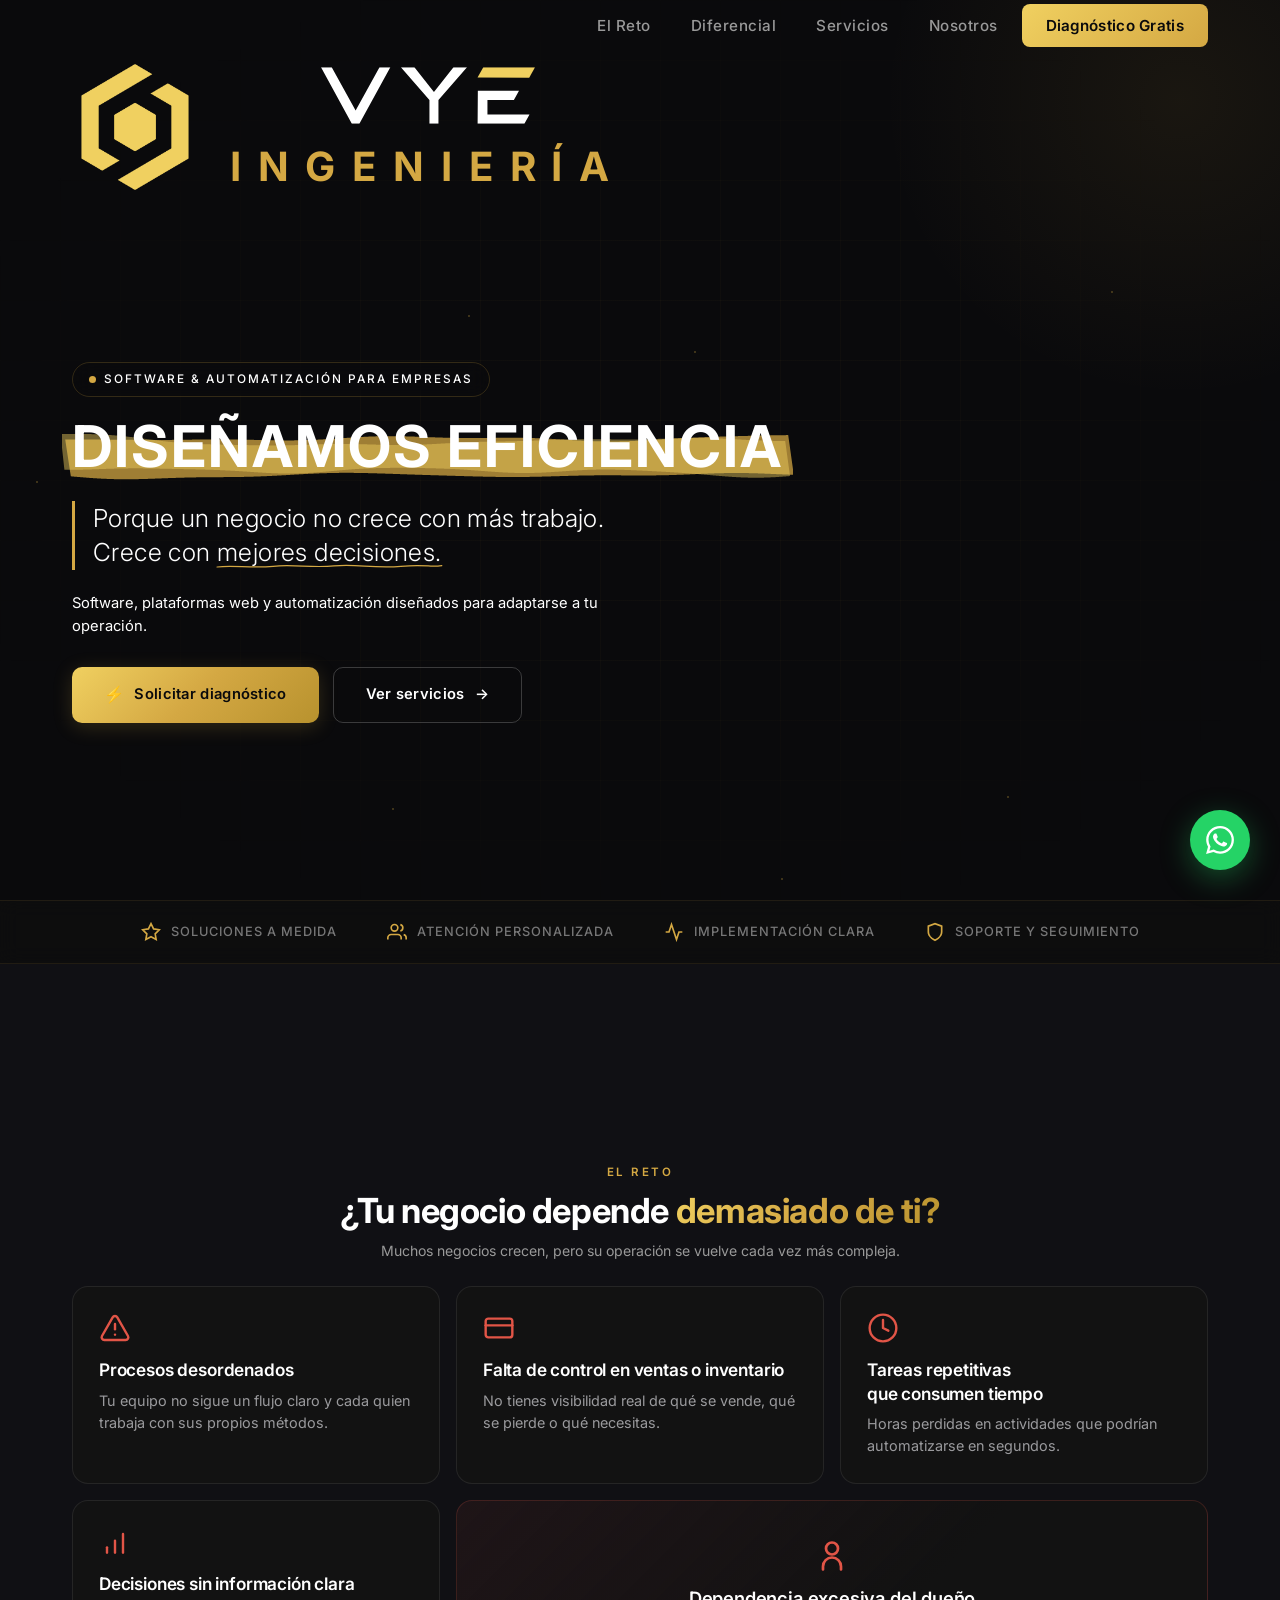
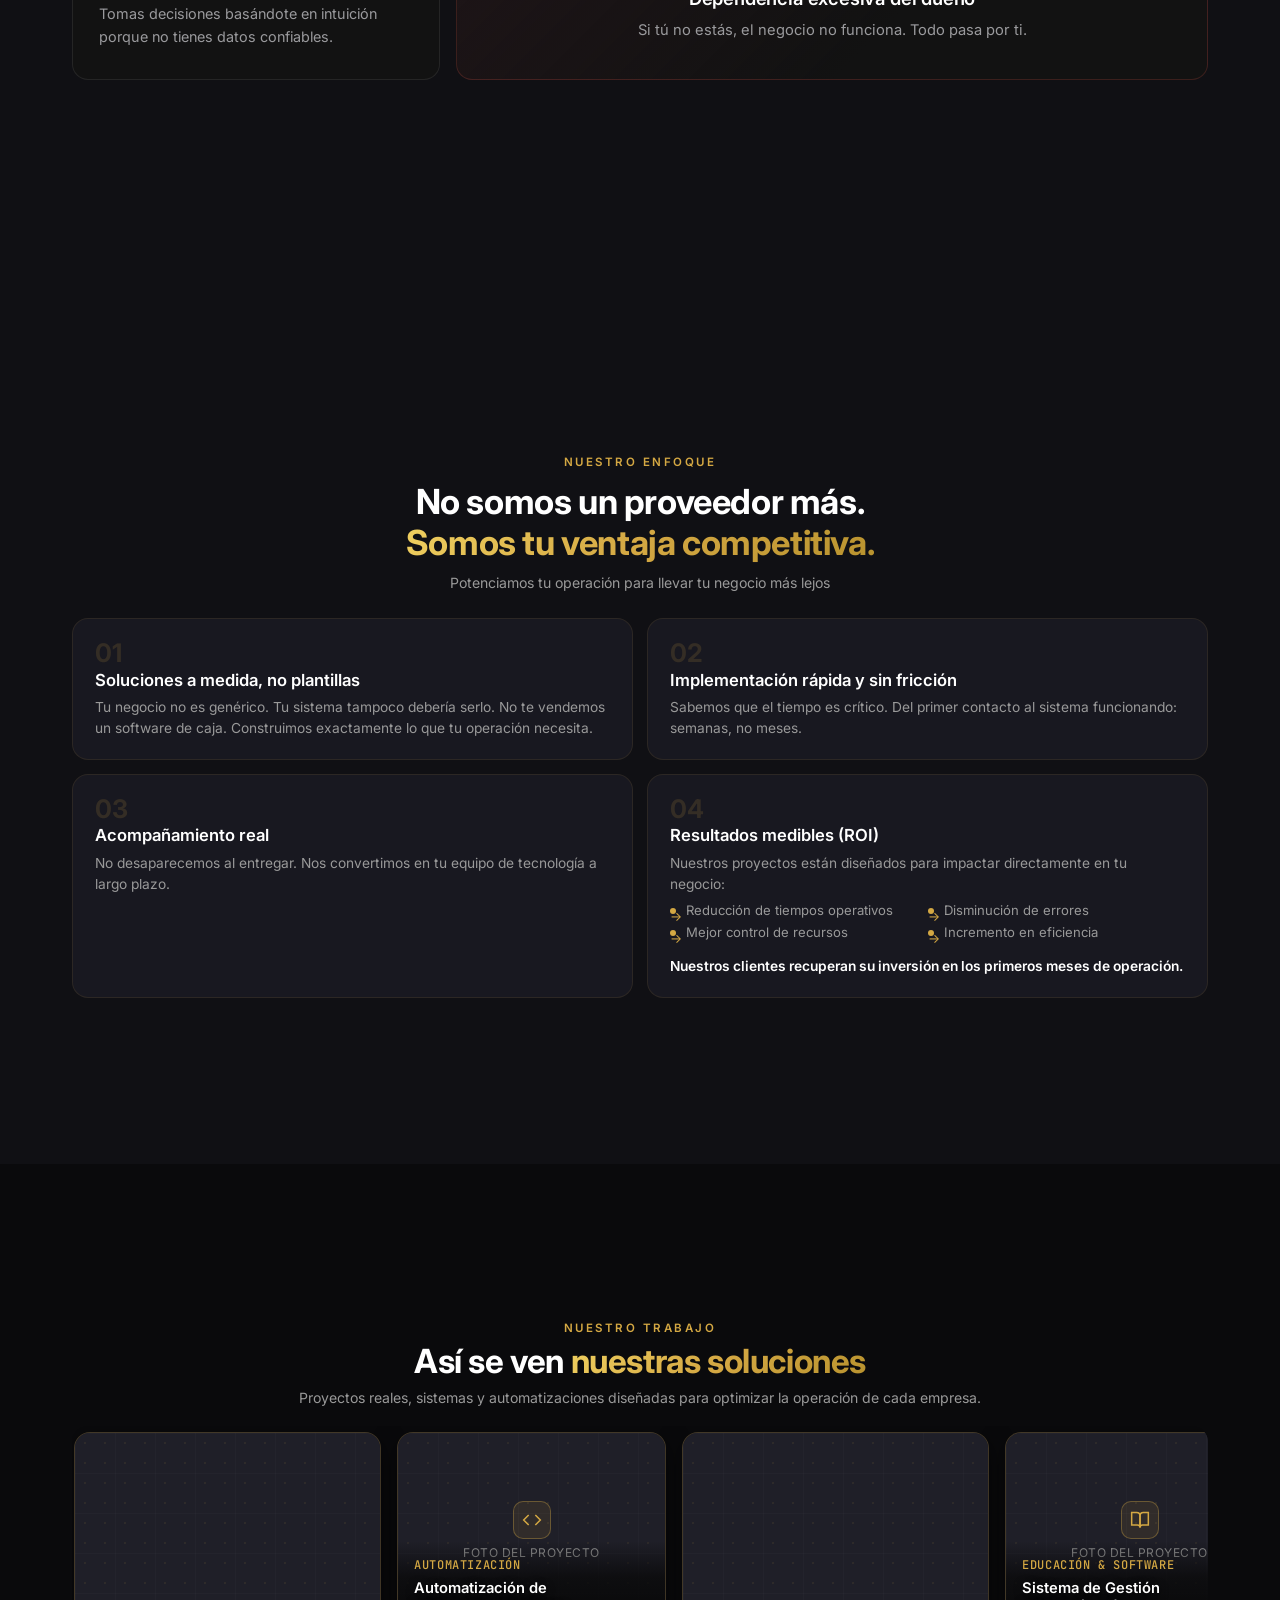
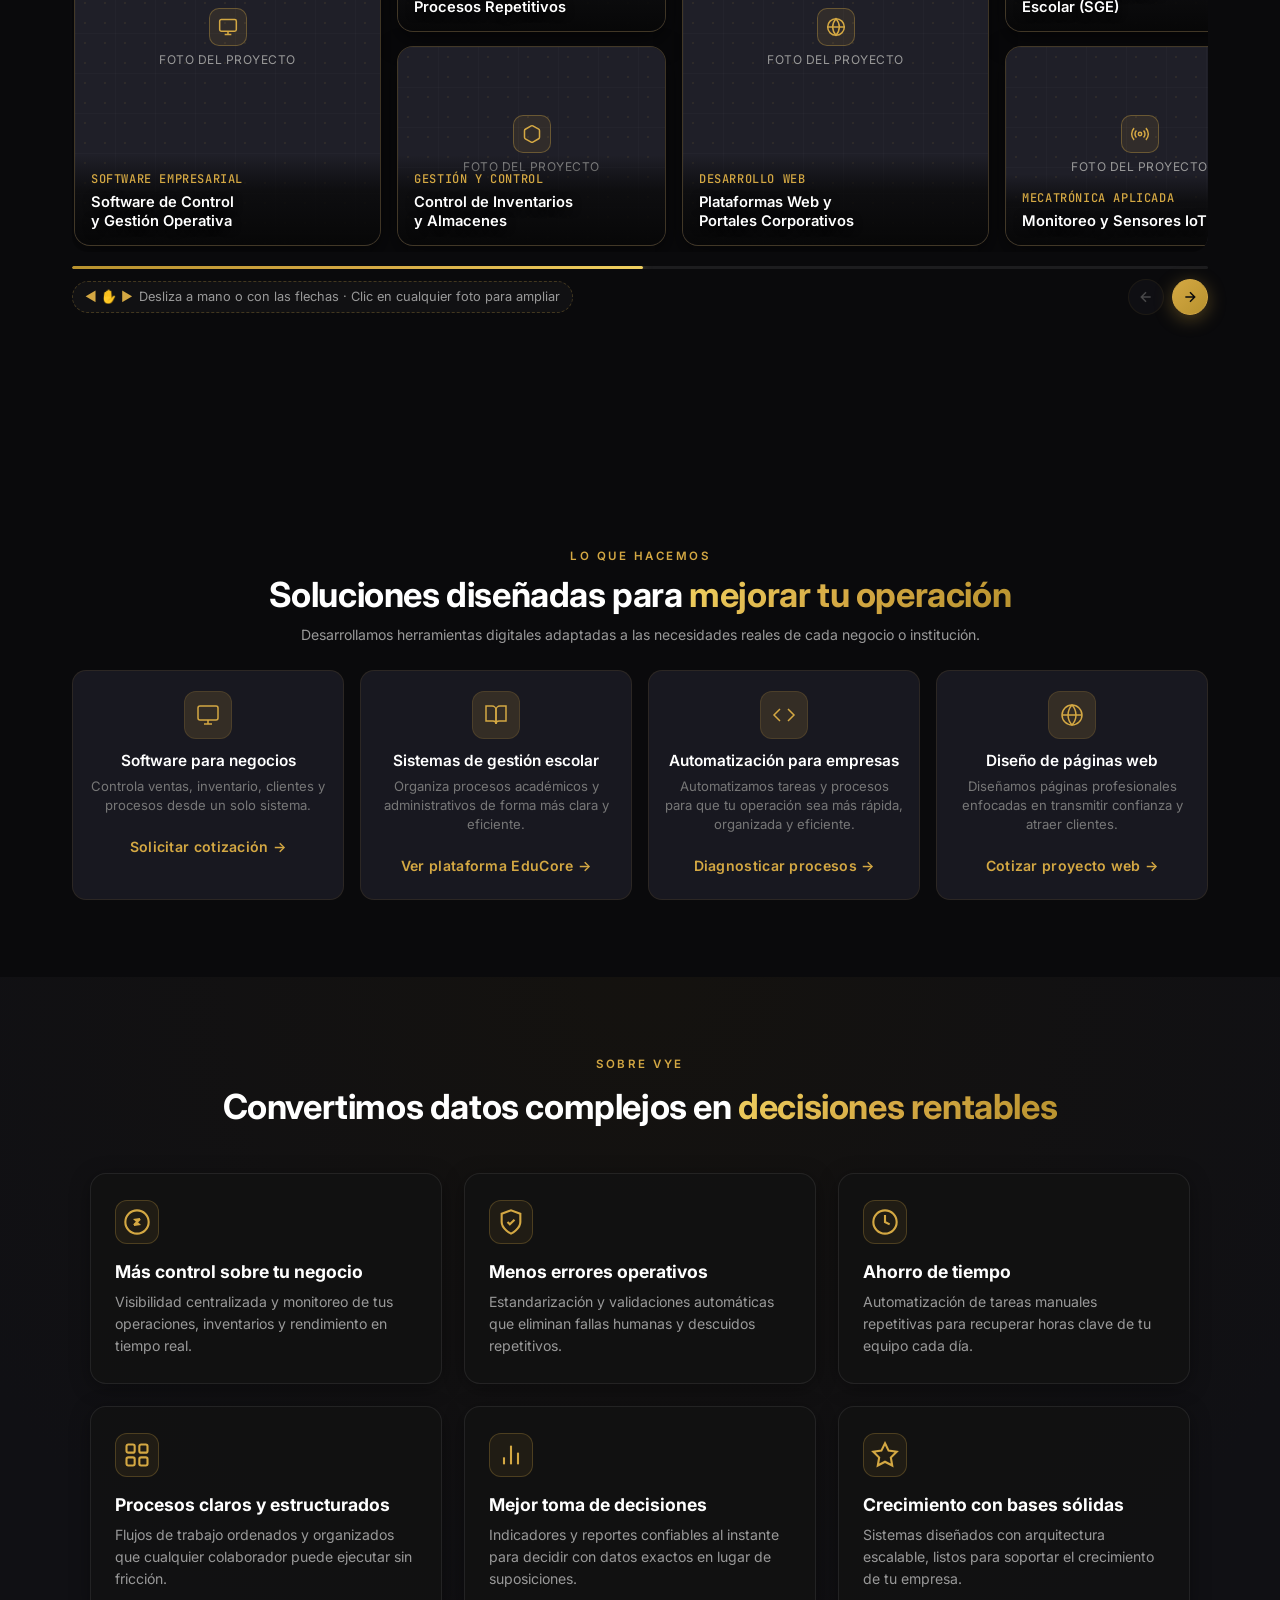
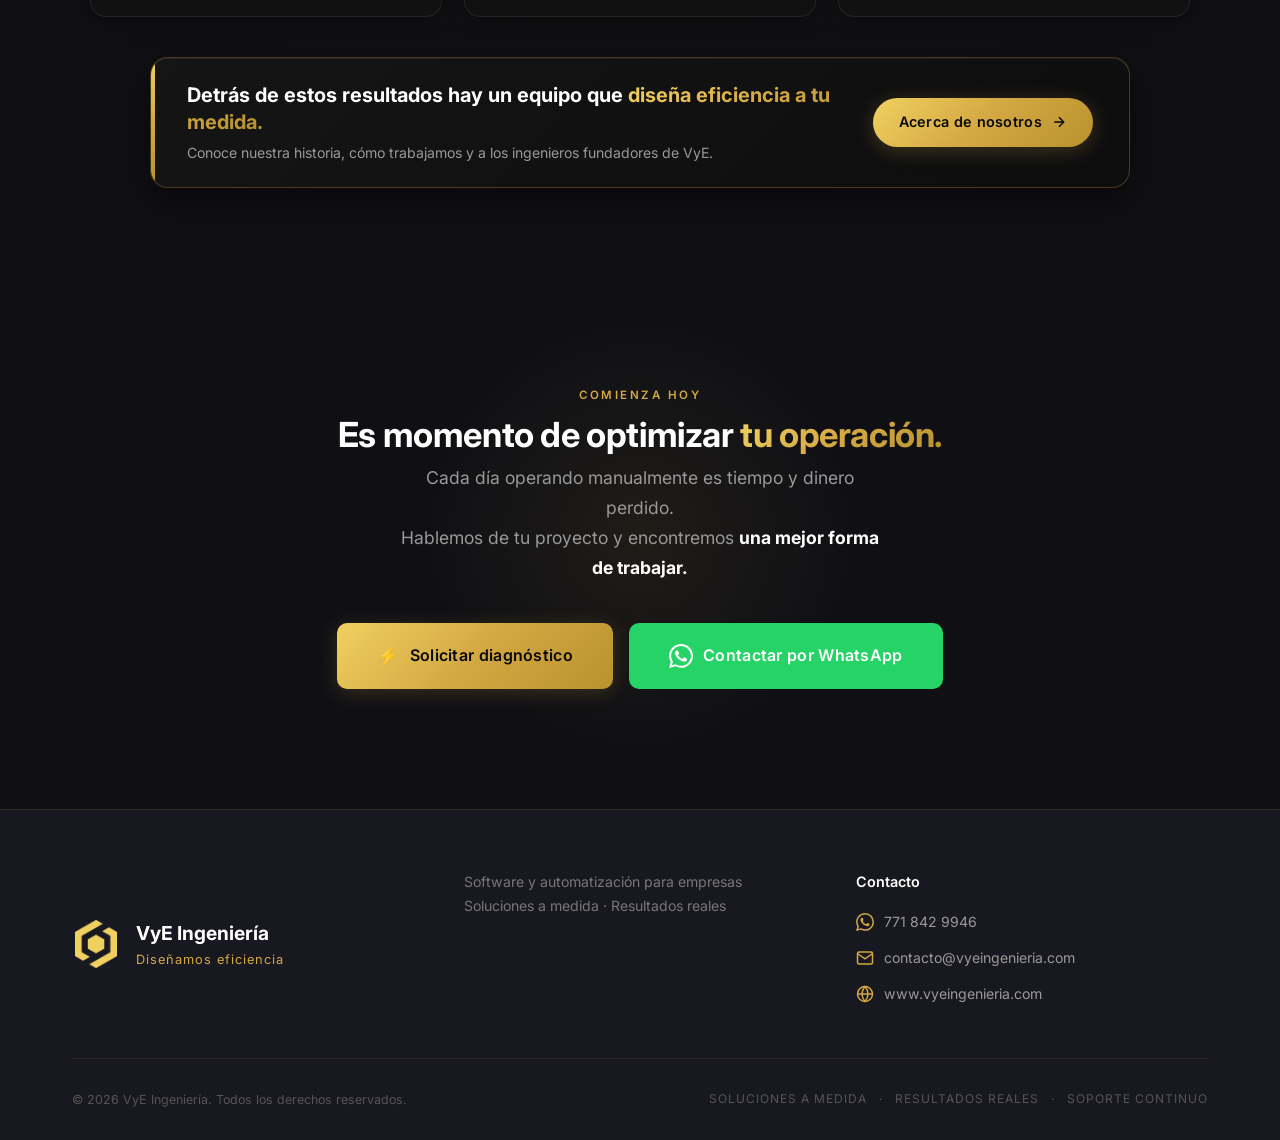
==== commit 374bb032: "auditoria" ====
--- a/index.html
+++ b/index.html
@@ -88,13 +88,13 @@
                 Software, plataformas web y automatización diseñados para adaptarse a tu operación.
             </p>
             <div class="hero__actions">
+                <a href="#contacto" class="btn btn--primary" id="heroCta1">
+                    <span class="btn__icon">⚡</span>
+                    Solicitar diagnóstico
+                </a>
                 <a href="#servicios" class="btn btn--outline" id="heroCta2">
                     Ver servicios
                     <span class="btn__arrow">→</span>
-                </a>
-                <a href="#contacto" class="btn btn--primary" id="heroCta1">
-                    <span class="btn__icon">⚡</span>
-                    Solicitar diagnóstico
                 </a>
             </div>
         </div>
@@ -576,7 +576,7 @@
                     </div>
                     <h3>Software para negocios</h3>
                     <p>Controla ventas, inventario, clientes y procesos desde un solo sistema.</p>
-                    <a href="#contacto" class="servicio__cta">Saber más →</a>
+                    <a href="#contacto" class="servicio__cta">Solicitar cotización →</a>
                     <div class="servicio__line"></div>
                 </div>
                 <!-- 2. Sistemas de gestión escolar -->
@@ -591,7 +591,7 @@
                         </div>
                         <h3>Sistemas de gestión escolar</h3>
                         <p>Organiza procesos académicos y administrativos de forma más clara y eficiente.</p>
-                        <span class="servicio__cta">Saber más →</span>
+                        <span class="servicio__cta">Ver plataforma EduCore →</span>
                         <div class="servicio__line"></div>
                     </div>
                 </a>
@@ -606,7 +606,7 @@
                     </div>
                     <h3>Automatización para empresas</h3>
                     <p>Automatizamos tareas y procesos para que tu operación sea más rápida, organizada y eficiente.</p>
-                    <a href="#contacto" class="servicio__cta">Saber más →</a>
+                    <a href="#contacto" class="servicio__cta">Diagnosticar procesos →</a>
                     <div class="servicio__line"></div>
                 </div>
                 <!-- 4. Diseño de páginas web -->
@@ -622,7 +622,7 @@
                     </div>
                     <h3>Diseño de páginas web</h3>
                     <p>Diseñamos páginas profesionales enfocadas en transmitir confianza y atraer clientes.</p>
-                    <a href="#contacto" class="servicio__cta">Saber más →</a>
+                    <a href="#contacto" class="servicio__cta">Cotizar proyecto web →</a>
                     <div class="servicio__line"></div>
                 </div>
             </div>
--- a/style.css
+++ b/style.css
@@ -9,11 +9,11 @@
 /* ── CUSTOM PROPERTIES ── */
 :root {
     /* Colors */
-    --black: #000000;
-    --black-soft: #0A0A0A;
-    --black-card: #0D0D0D;
-    --gray-950: #111111;
-    --gray-900: #1A1A1A;
+    --black: #0A0A0C;
+    --black-soft: #101014;
+    --black-card: #14141A;
+    --gray-950: #181820;
+    --gray-900: #1F1F28;
     --gray-800: #2A2A2A;
     --gray-700: #3A3A3A;
     --gray-600: #555555;
@@ -42,7 +42,7 @@
     --font-mono: 'JetBrains Mono', monospace;
 
     /* Spacing */
-    --section-pad: clamp(38px, 5.5vh, 60px);
+    --section-pad: clamp(48px, 6vw, 80px);
     --container-max: 1200px;
     --container-pad: clamp(16px, 3vw, 32px);
 
@@ -67,7 +67,6 @@
     scroll-padding-top: 80px;
     -webkit-font-smoothing: antialiased;
     -moz-osx-font-smoothing: grayscale;
-    cursor: url('assets/abeja_cursor.png') 2 2, auto;
 }
 
 body {
@@ -76,12 +75,11 @@
     color: var(--gray-300);
     line-height: 1.7;
     overflow-x: hidden;
-    cursor: url('assets/abeja_cursor.png') 2 2, auto;
-}
-
-/* Custom pointer cursor for clickable elements */
+}
+
+/* Cursor nativo y ergonómico */
 a, button, .btn, .navbar__toggle, [role="button"], input[type="submit"], input[type="button"], label, select {
-    cursor: url('assets/abeja_pointer.png') 2 2, pointer !important;
+    cursor: pointer;
 }
 
 ::selection {
@@ -3810,8 +3808,8 @@
 }
 
 .galeria-card__placeholder-text {
-    font-size: 0.66rem;
-    color: var(--gray-500);
+    font-size: 0.75rem;
+    color: var(--gray-400);
     letter-spacing: 0.5px;
     text-transform: uppercase;
 }
@@ -3833,7 +3831,7 @@
 
 .galeria-card__tag {
     font-family: var(--font-mono);
-    font-size: 0.68rem;
+    font-size: 0.75rem;
     color: var(--gold);
     text-transform: uppercase;
     letter-spacing: 0.6px;
@@ -3925,18 +3923,18 @@
     display: inline-flex;
     align-items: center;
     gap: 6px;
-    font-size: 0.74rem;
+    font-size: 0.8rem;
     color: var(--gray-400);
     background: rgba(255, 255, 255, 0.03);
     border: 1px dashed rgba(212, 168, 67, 0.25);
-    padding: 3px 10px;
+    padding: 4px 12px;
     border-radius: 100px;
     user-select: none;
 }
 
 .galeria-carrusel__hint-icon {
     color: var(--gold);
-    font-size: 0.72rem;
+    font-size: 0.8rem;
     animation: handGestureSwipe 2.4s ease-in-out infinite;
 }
 
@@ -3990,7 +3988,7 @@
 }
 
 .galeria-carrusel__arrow--active {
-    background: linear-gradient(135deg, var(--gold), #b8860b);
+    background: linear-gradient(135deg, var(--gold), var(--gold-dark));
     color: var(--black);
     border-color: var(--gold);
     box-shadow: 0 4px 18px rgba(212, 168, 67, 0.35);
@@ -4140,3 +4138,13 @@
     line-height: 1.6;
     margin: 0;
 }
+
+/* ── ACCESIBILIDAD: PREFERS-REDUCED-MOTION (ANTI-FATIGA) ── */
+@media (prefers-reduced-motion: reduce) {
+    *, *::before, *::after {
+        animation-duration: 0.01ms !important;
+        animation-iteration-count: 1 !important;
+        transition-duration: 0.01ms !important;
+        scroll-behavior: auto !important;
+    }
+}
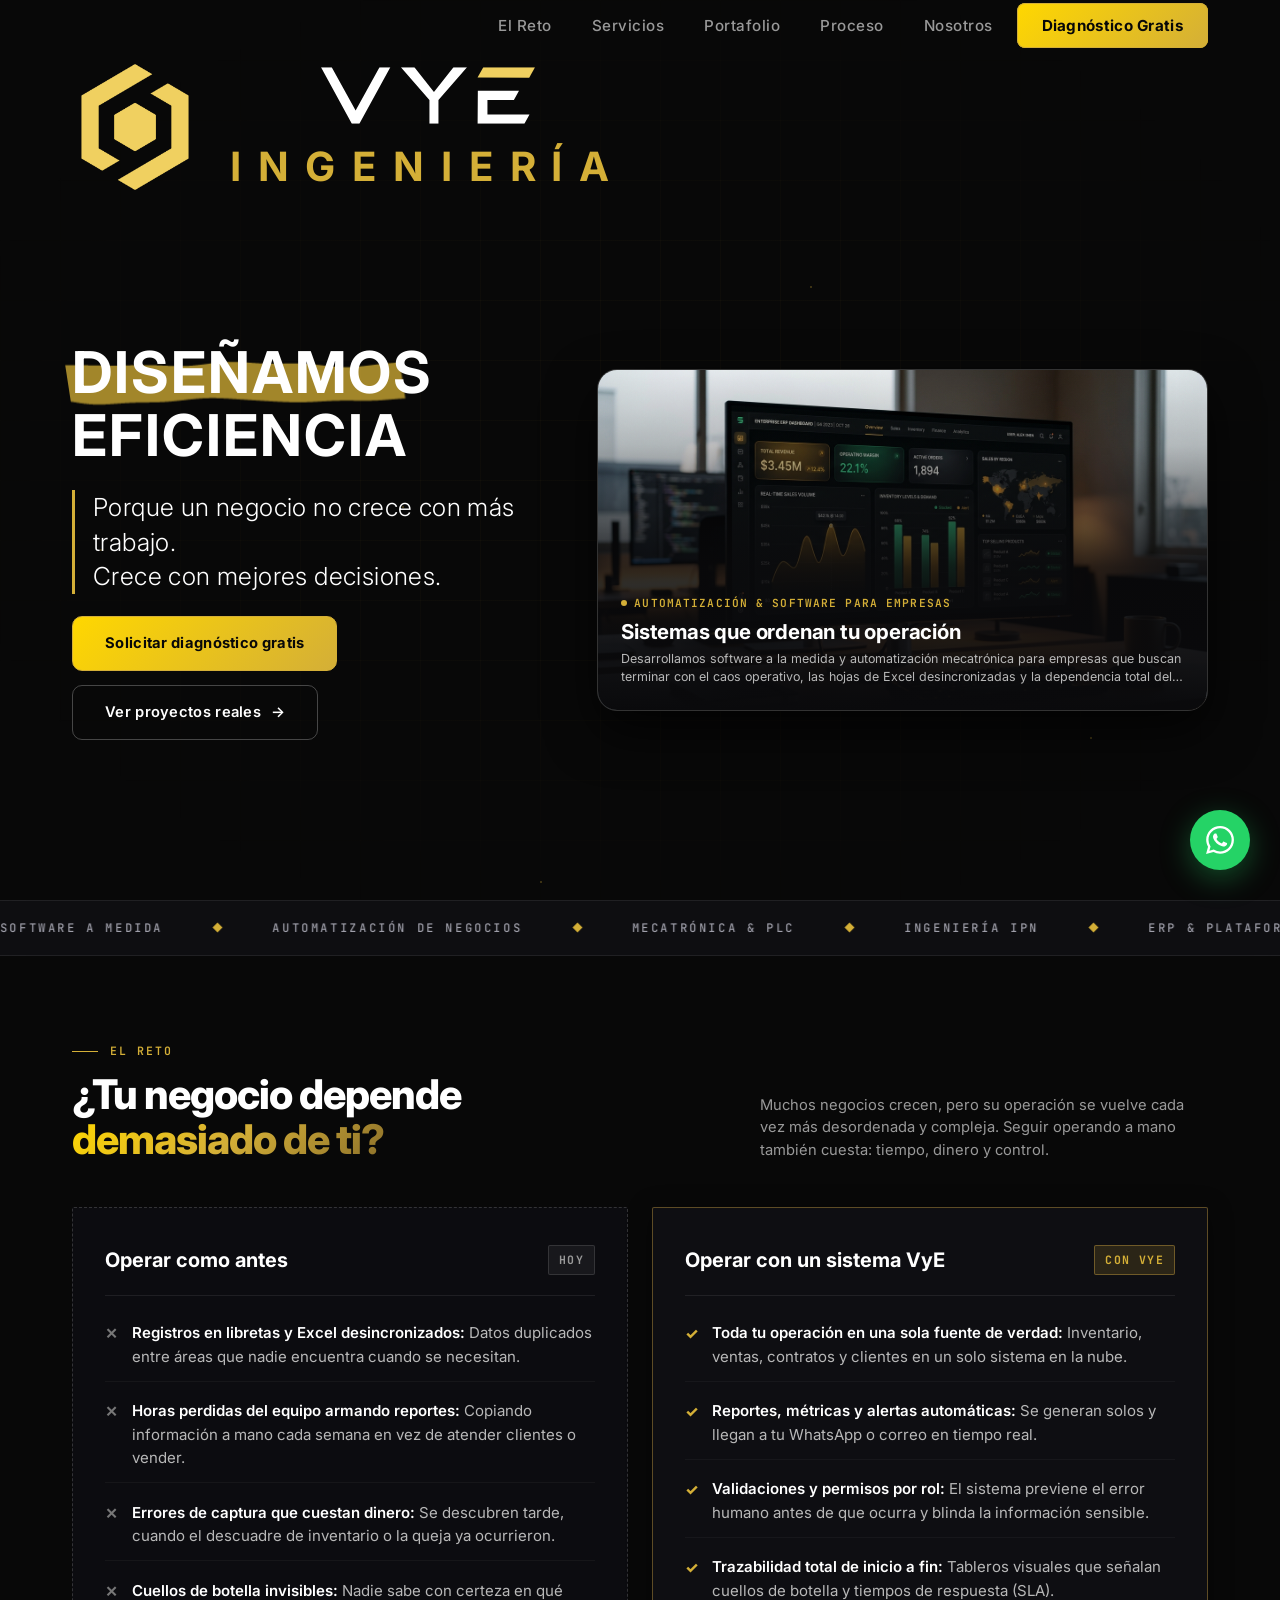
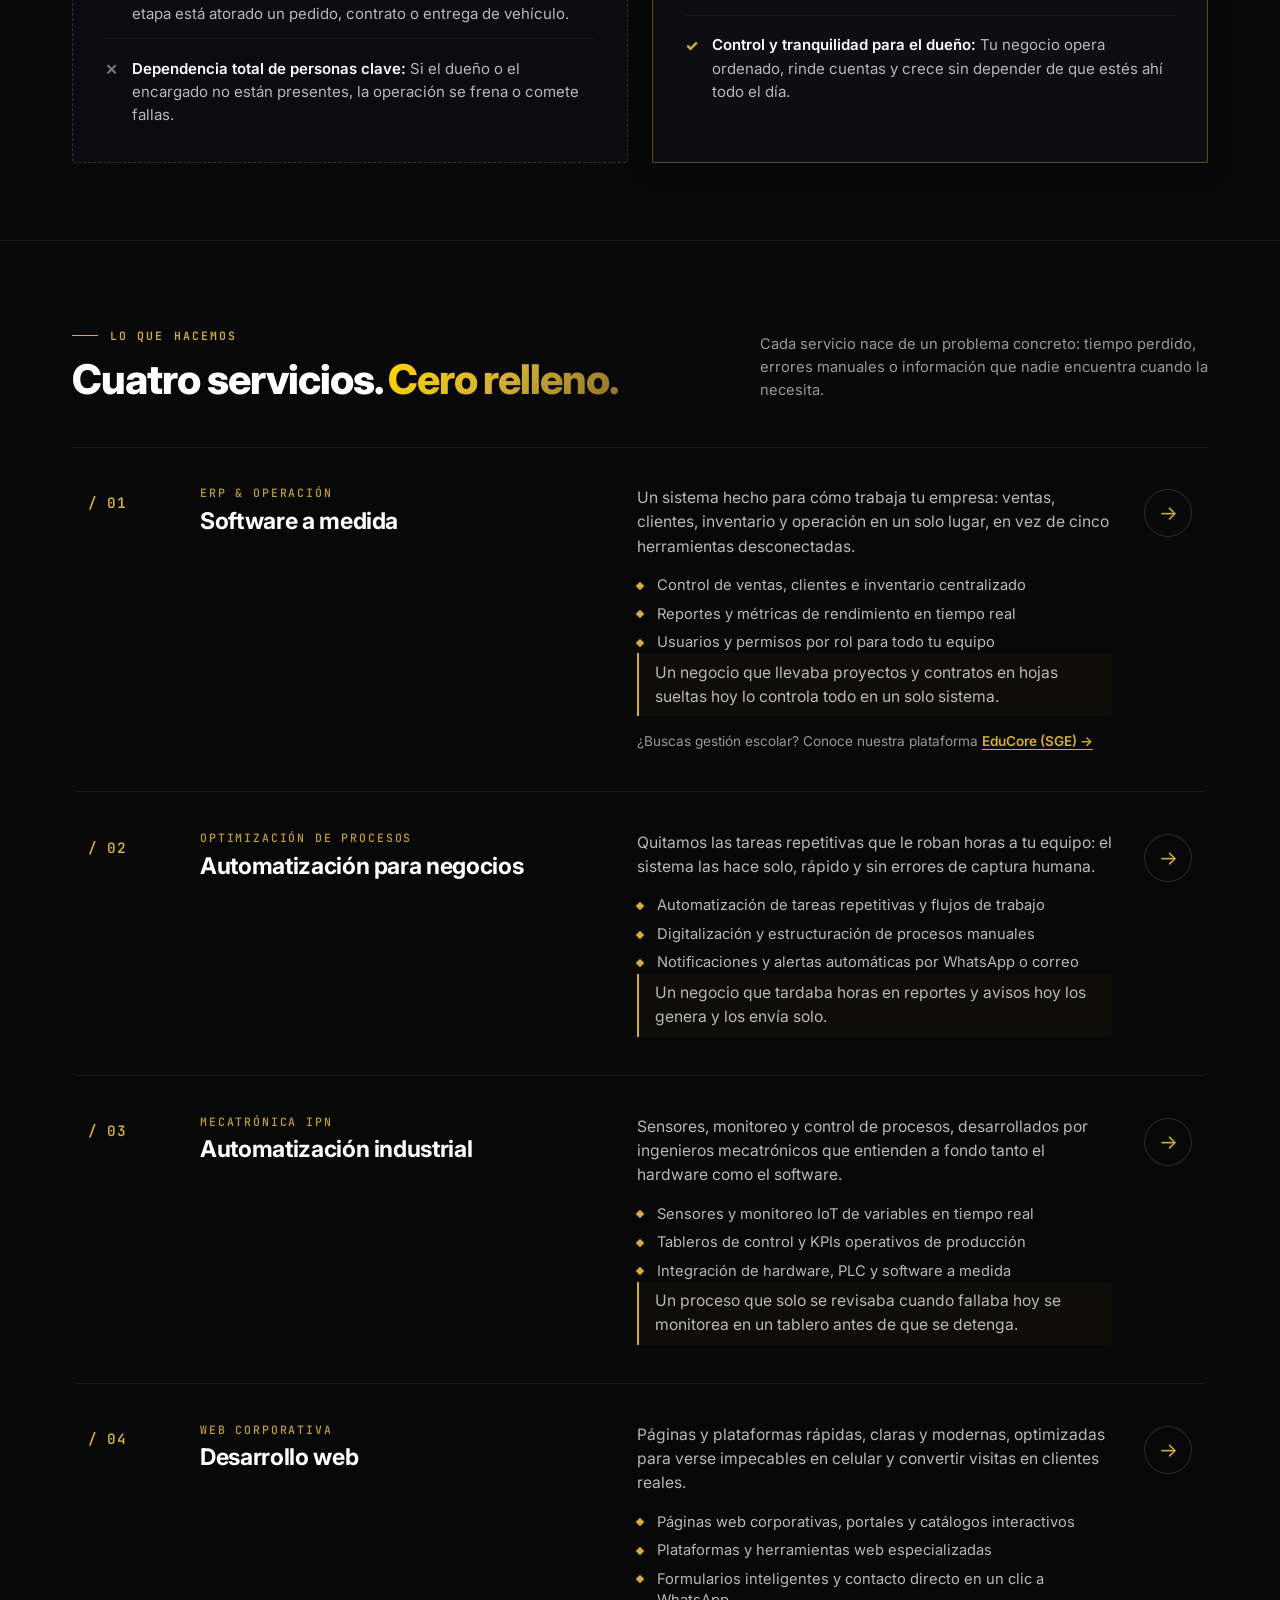
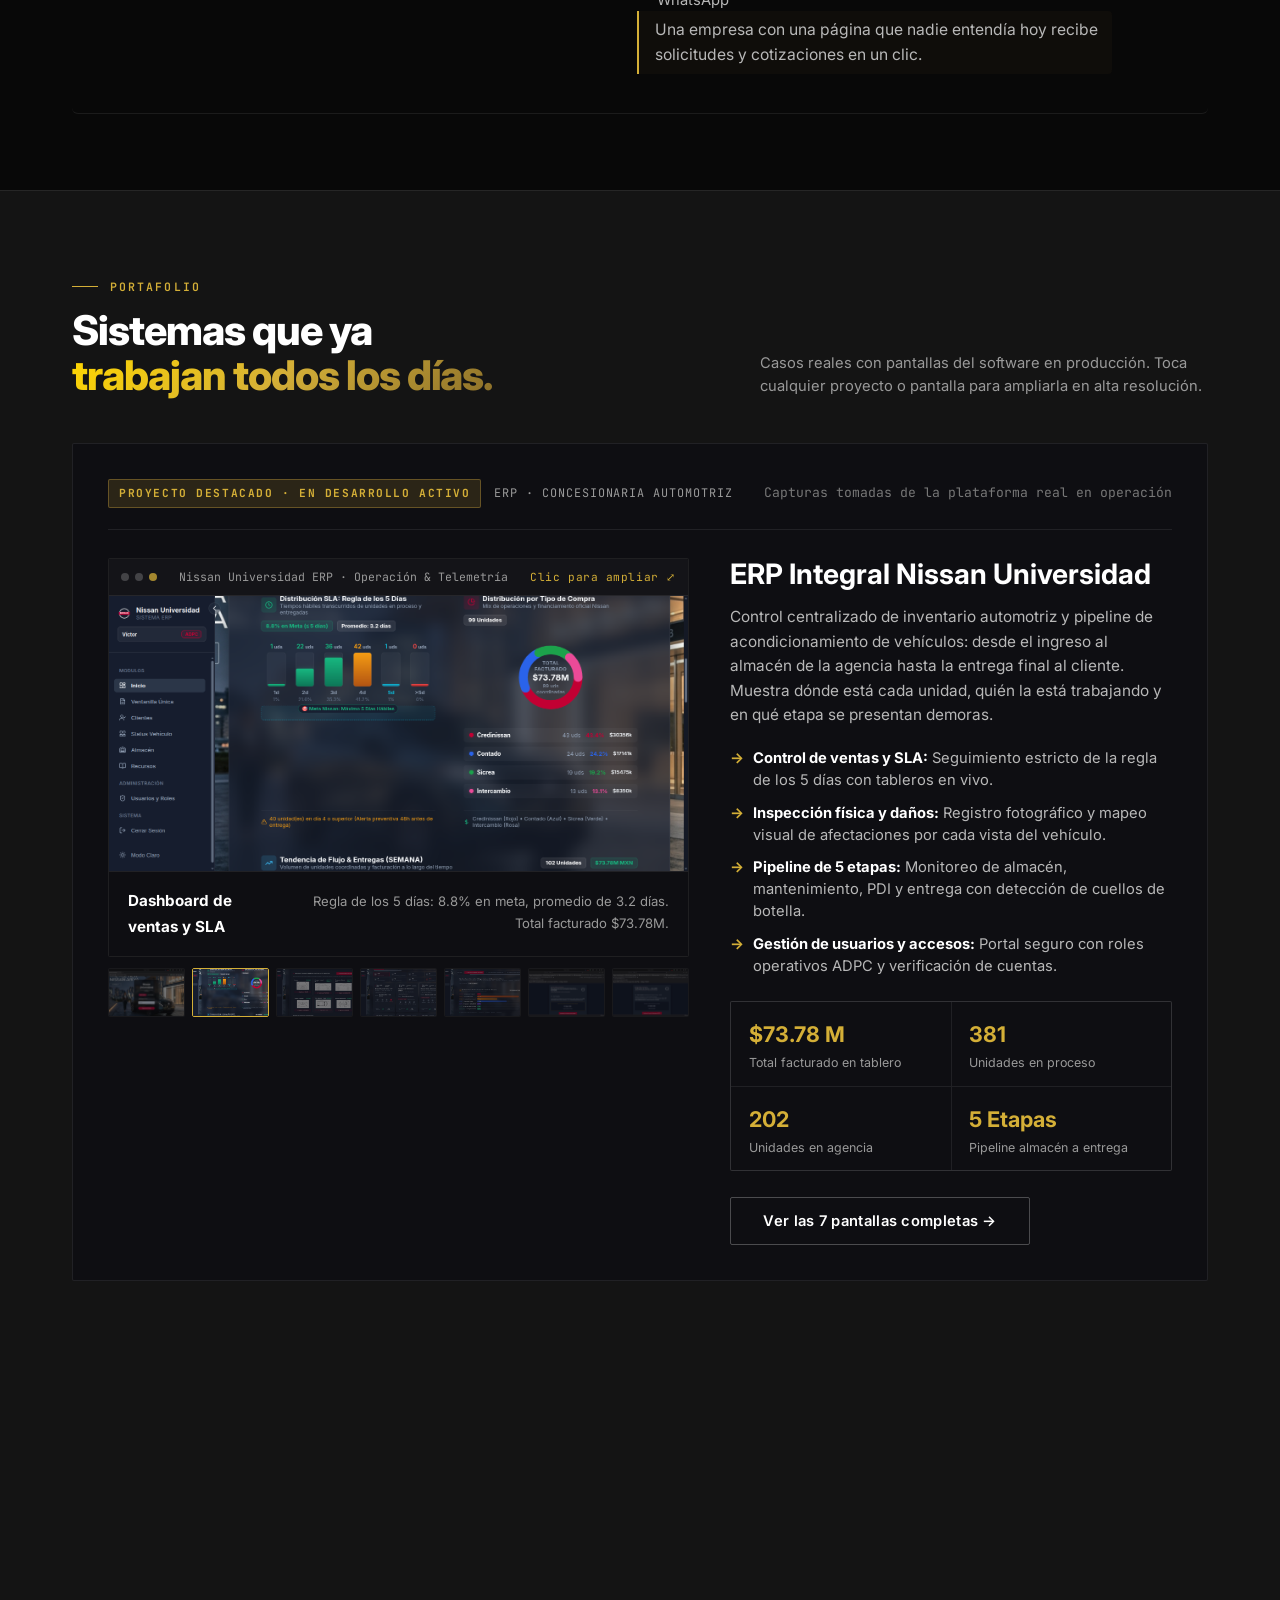
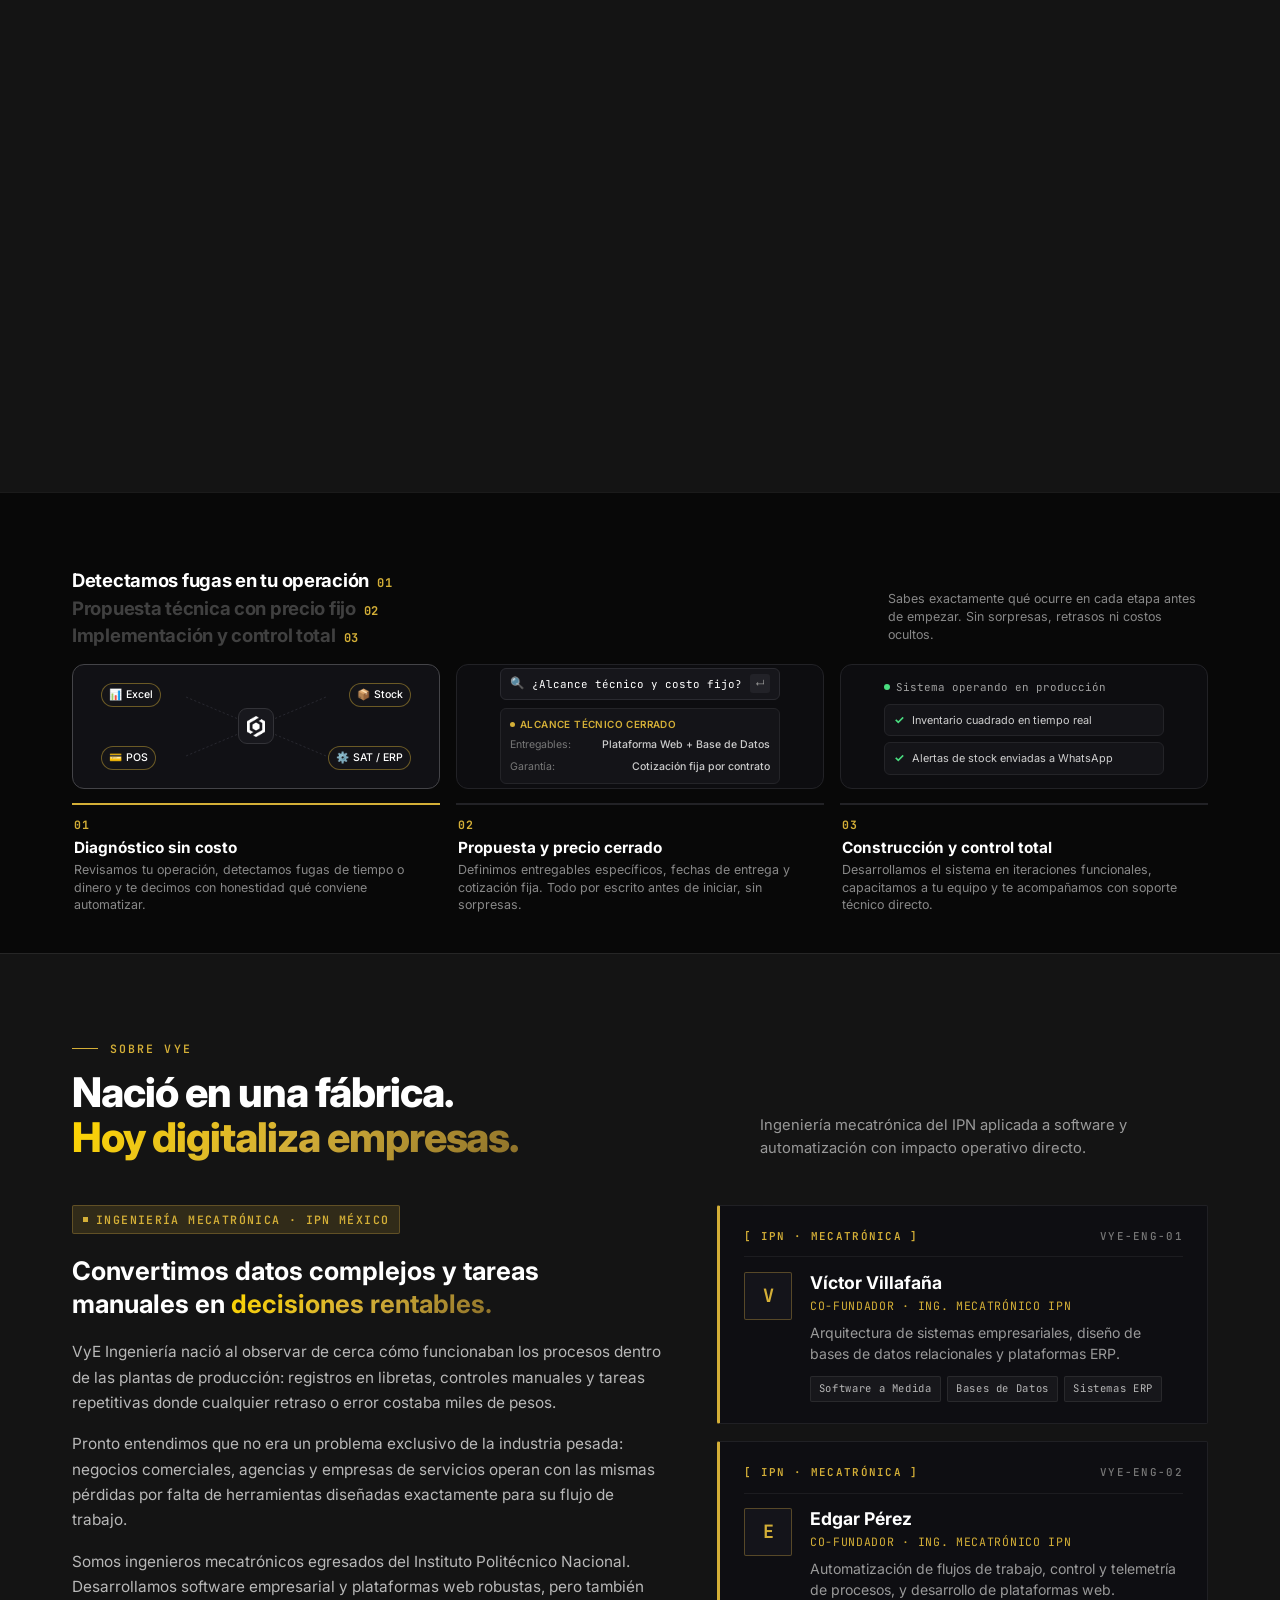
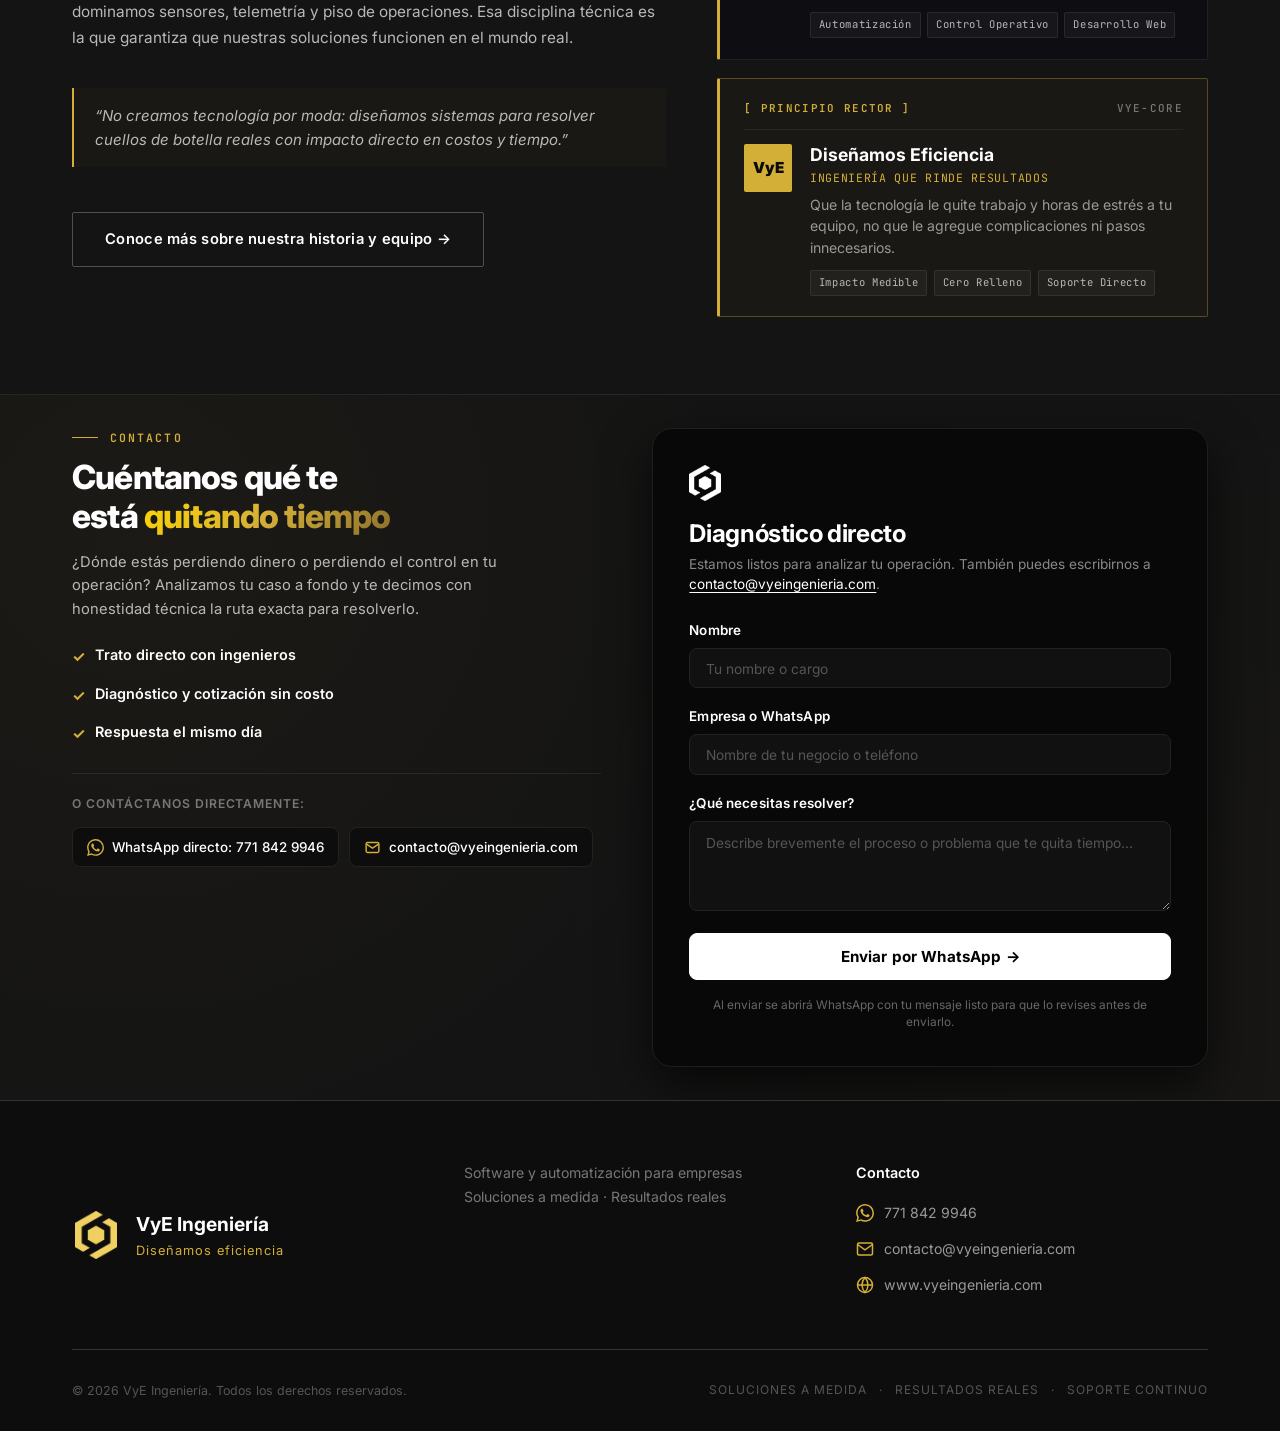
==== commit ecbff62f: "Actualiza diseno web, estilos, scripts y assets de proyectos" ====
--- a/index.html
+++ b/index.html
@@ -18,14 +18,39 @@
     <link rel="preconnect" href="https://fonts.googleapis.com">
     <link rel="preconnect" href="https://fonts.gstatic.com" crossorigin>
     <link
-        href="https://fonts.googleapis.com/css2?family=Inter:wght@300;400;500;600;700&family=JetBrains+Mono:wght@300;400;500&display=swap"
+        href="https://fonts.googleapis.com/css2?family=Inter:wght@300;400;500;600;700;800&family=JetBrains+Mono:wght@400;500;600;700&display=swap"
         rel="stylesheet">
-    <link rel="stylesheet" href="style.css?v=rescale-v13">
+    <link rel="stylesheet" href="style.css?v=vye-master-v45">
     <link rel="icon" type="image/x-icon" href="assets/favicon.ico">
     <link rel="apple-touch-icon" sizes="180x180" href="assets/apple-touch-icon.png">
     <link rel="icon" type="image/png" sizes="32x32" href="assets/favicon-32x32.png">
     <link rel="icon" type="image/png" sizes="16x16" href="assets/favicon-16x16.png">
     <link rel="manifest" href="/site.webmanifest">
+    <style>
+        .strip-in span::after {
+            box-shadow: none !important;
+        }
+        .strip-in {
+            display: flex !important;
+            gap: 3.2rem;
+            padding: 1.05rem 0;
+            white-space: nowrap;
+            width: max-content;
+            will-change: transform;
+            animation: stripSlide 28s linear infinite !important;
+            -webkit-animation: stripSlide 28s linear infinite !important;
+            animation-duration: 28s !important;
+            animation-iteration-count: infinite !important;
+        }
+        @keyframes stripSlide {
+            0% { transform: translateX(0); }
+            100% { transform: translateX(-50%); }
+        }
+        @-webkit-keyframes stripSlide {
+            0% { -webkit-transform: translateX(0); }
+            100% { -webkit-transform: translateX(-50%); }
+        }
+    </style>
 
 </head>
 
@@ -39,6 +64,16 @@
             </div>
         </div>
     </div>
+    <script>
+        document.body.style.overflow = 'hidden';
+        setTimeout(function() {
+            var p = document.getElementById('preloader');
+            if (p && !p.classList.contains('hidden')) {
+                p.classList.add('hidden');
+                document.body.style.overflow = '';
+            }
+        }, 2000);
+    </script>
 
     <!-- ===================== NAVBAR ===================== -->
     <nav id="navbar" class="navbar">
@@ -54,10 +89,11 @@
                 <span></span><span></span><span></span>
             </button>
             <ul class="navbar__menu" id="navMenu">
-                <li><a href="#problema" class="navbar__link">El Reto</a></li>
-                <li><a href="#diferencial" class="navbar__link">Diferencial</a></li>
+                <li><a href="#reto" class="navbar__link">El Reto</a></li>
                 <li><a href="#servicios" class="navbar__link">Servicios</a></li>
-                <li><a href="nosotros.html" class="navbar__link">Nosotros</a></li>
+                <li><a href="#portafolio" class="navbar__link">Portafolio</a></li>
+                <li><a href="#proceso" class="navbar__link">Proceso</a></li>
+                <li><a href="#nosotros" class="navbar__link">Nosotros</a></li>
                 <li><a href="#contacto" class="navbar__cta-btn">Diagnóstico Gratis</a></li>
             </ul>
         </div>
@@ -69,711 +105,720 @@
         <div class="hero__particles" id="heroParticles"></div>
         <div class="hero__glow"></div>
         <div class="hero__content">
-            <div class="hero__badge">
-                <span class="hero__badge-dot"></span>
-                Software &amp; Automatización para Empresas
-            </div>
-            <h1 class="hero__title">
-                <span class="hero__title-line hero__title-line--accent"><span
-                        class="hero__marker-word">DISEÑAMOS</span> <span
-                        class="hero__marker-word">EFICIENCIA</span></span>
-            </h1>
-            <div class="hero__brand-phrase" data-reveal>
-                <p class="hero__brand-phrase-text">
-                    Porque un negocio no crece con más trabajo.<br>
-                    Crece con <span class="text-pen-underline">mejores decisiones.</span>
-                </p>
-            </div>
-            <p class="hero__description">
-                Software, plataformas web y automatización diseñados para adaptarse a tu operación.
-            </p>
-            <div class="hero__actions">
-                <a href="#contacto" class="btn btn--primary" id="heroCta1">
-                    <span class="btn__icon">⚡</span>
-                    Solicitar diagnóstico
-                </a>
-                <a href="#servicios" class="btn btn--outline" id="heroCta2">
-                    Ver servicios
-                    <span class="btn__arrow">→</span>
-                </a>
+            <div class="hero__grid">
+                <!-- Columna Izquierda: Propuesta de valor para Dueños y Directivos -->
+                <div class="hero__text-col">
+                    
+                    <h1 class="hero__title">
+                        <span class="hero__title-line hero__title-line--accent"><span
+                                class="hero__marker-word">DISEÑAMOS</span> <span
+                                class="hero__marker-word">EFICIENCIA</span></span>
+                    </h1>
+                    <div class="hero__brand-phrase" data-reveal>
+                        <p class="hero__brand-phrase-text">
+                            Porque un negocio no crece con más trabajo.<br>
+                            Crece con <span class="text-pen-underline">mejores decisiones.<svg class="text-pen-underline__svg" viewBox="0 0 500 22" fill="none" xmlns="http://www.w3.org/2000/svg" preserveAspectRatio="none" aria-hidden="true"><path d="M4 12 C42 6, 88 16, 134 9 C182 4, 230 15, 282 8 C338 2, 392 14, 444 8 C472 5, 488 11, 496 7" class="text-pen-underline__path" stroke="#D4AF37" stroke-width="3.5" stroke-linecap="round" stroke-linejoin="round"/></svg></span>
+                        </p>
+                    </div>
+
+                    <div class="hero__actions">
+                        <a href="https://wa.me/527718429946?text=Hola%2C%20me%20gustar%C3%ADa%20solicitar%20un%20diagn%C3%B3stico%20de%20eficiencia%20para%20mi%20empresa." class="btn btn--primary" id="heroCta1" target="_blank" rel="noopener">
+                            Solicitar diagnóstico gratis
+                        </a>
+                        <a href="#portafolio" class="btn btn--outline" id="heroCta2">
+                            Ver proyectos reales
+                            <span class="btn__arrow">→</span>
+                        </a>
+                    </div>
+                </div>
+
+                <!-- Columna Derecha: Tarjeta Visual Estilo Aceternity Cover Story -->
+                <div class="hero__visual-col" data-reveal>
+                    <div class="hero-card">
+                        <div class="hero-card__image-wrap">
+                            <img src="assets/showcase_software_erp.jpg" alt="Panel de control operativo VyE ERP y automatización de procesos" class="hero-card__image">
+                            <div class="hero-card__gradient"></div>
+                        </div>
+                        <div class="hero-card__content">
+                            <div class="hero-card__eyebrow">
+                                <span class="hero-card__eyebrow-dot"></span>
+                                Automatización &amp; Software para Empresas
+                            </div>
+                            <h3 class="hero-card__title">Sistemas que ordenan tu operación</h3>
+                            <p class="hero-card__desc">
+                                Desarrollamos software a la medida y automatización mecatrónica para empresas que buscan terminar con el caos operativo, las hojas de Excel desincronizadas y la dependencia total del dueño.
+                            </p>
+                        </div>
+                    </div>
+                </div>
             </div>
         </div>
     </section>
 
-    <!-- ===================== TRUST BAR ===================== -->
-    <div class="trust-bar">
-        <div class="trust-bar__container">
-            <div class="trust-bar__item">
-                <svg width="20" height="20" viewBox="0 0 24 24" fill="none" stroke="currentColor" stroke-width="2">
-                    <polygon
-                        points="12 2 15.09 8.26 22 9.27 17 14.14 18.18 21.02 12 17.77 5.82 21.02 7 14.14 2 9.27 8.91 8.26 12 2" />
-                </svg>
-                <span>Soluciones a medida</span>
-            </div>
-            <div class="trust-bar__item">
-                <svg width="20" height="20" viewBox="0 0 24 24" fill="none" stroke="currentColor" stroke-width="2">
-                    <path d="M17 21v-2a4 4 0 0 0-4-4H5a4 4 0 0 0-4 4v2" />
-                    <circle cx="9" cy="7" r="4" />
-                    <path d="M23 21v-2a4 4 0 0 0-3-3.87" />
-                    <path d="M16 3.13a4 4 0 0 1 0 7.75" />
-                </svg>
-                <span>Atención personalizada</span>
-            </div>
-            <div class="trust-bar__item">
-                <svg width="20" height="20" viewBox="0 0 24 24" fill="none" stroke="currentColor" stroke-width="2">
-                    <polyline points="22 12 18 12 15 21 9 3 6 12 2 12" />
-                </svg>
-                <span>Implementación clara</span>
-            </div>
-            <div class="trust-bar__item">
-                <svg width="20" height="20" viewBox="0 0 24 24" fill="none" stroke="currentColor" stroke-width="2">
-                    <path d="M12 22s8-4 8-10V5l-8-3-8 3v7c0 6 8 10 8 10z" />
-                </svg>
-                <span>Soporte y seguimiento</span>
-            </div>
+    <!-- ===================== CINTA CONTINUA (STRIP TICKER) ===================== -->
+    <div class="strip" aria-label="Especialidades y servicios de VyE Ingeniería">
+        <div class="strip-in" id="stripIn">
+            <span>Software a medida</span>
+            <span>Automatización de negocios</span>
+            <span>Mecatrónica &amp; PLC</span>
+            <span>Ingeniería IPN</span>
+            <span>ERP &amp; Plataformas</span>
+            <span>Puntos de venta</span>
+            <span>Desarrollo web</span>
+            <span>Sistemas a la medida</span>
+            <span>Software a medida</span>
+            <span>Automatización de negocios</span>
+            <span>Mecatrónica &amp; PLC</span>
+            <span>Ingeniería IPN</span>
+            <span>ERP &amp; Plataformas</span>
+            <span>Puntos de venta</span>
+            <span>Desarrollo web</span>
+            <span>Sistemas a la medida</span>
         </div>
     </div>
 
-    <!-- ===================== PROBLEMA ===================== -->
-    <section id="problema" class="section section--problema">
+    <!-- ===================== EL RETO / LA REALIDAD ===================== -->
+    <section id="reto" class="section section--reto">
         <div class="section__container">
-            <div class="section__header">
-                <span class="section__label">EL RETO</span>
-                <h2 class="section__title">¿Tu negocio depende <span class="text-gold">demasiado de ti?</span></h2>
-                <p class="section__subtitle">Muchos negocios crecen, pero su operación se vuelve cada vez más compleja.</p>
-            </div>
-            <div class="problema__grid">
-                <!-- 1. Procesos desordenados -->
-                <div class="problema__card" data-reveal>
-                    <div class="problema__icon">
-                        <svg width="32" height="32" viewBox="0 0 24 24" fill="none" stroke="currentColor" stroke-width="1.8" stroke-linecap="round" stroke-linejoin="round">
-                            <path d="m21.73 18-8-14a2 2 0 0 0-3.48 0l-8 14A2 2 0 0 0 4 21h16a2 2 0 0 0 1.73-3Z"/>
-                            <line x1="12" y1="9" x2="12" y2="13"/>
-                            <line x1="12" y1="17" x2="12.01" y2="17"/>
-                        </svg>
-                    </div>
-                    <h3>Procesos desordenados</h3>
-                    <p>Tu equipo no sigue un flujo claro y cada quien trabaja con sus propios métodos.</p>
-                </div>
-                <!-- 2. Falta de control en ventas o inventario -->
-                <div class="problema__card" data-reveal>
-                    <div class="problema__icon">
-                        <svg width="32" height="32" viewBox="0 0 24 24" fill="none" stroke="currentColor" stroke-width="1.8" stroke-linecap="round" stroke-linejoin="round">
-                            <rect width="20" height="14" x="2" y="5" rx="2"/>
-                            <line x1="2" x2="22" y1="10" y2="10"/>
-                        </svg>
-                    </div>
-                    <h3>Falta de control en ventas o inventario</h3>
-                    <p>No tienes visibilidad real de qué se vende, qué se pierde o qué necesitas.</p>
-                </div>
-                <!-- 3. Tareas repetitivas que consumen tiempo -->
-                <div class="problema__card" data-reveal>
-                    <div class="problema__icon">
-                        <svg width="32" height="32" viewBox="0 0 24 24" fill="none" stroke="currentColor" stroke-width="1.8" stroke-linecap="round" stroke-linejoin="round">
-                            <circle cx="12" cy="12" r="10"/>
-                            <polyline points="12 6 12 12 16 14"/>
-                        </svg>
-                    </div>
-                    <h3>Tareas repetitivas que consumen tiempo</h3>
-                    <p>Horas perdidas en actividades que podrían automatizarse en segundos.</p>
-                </div>
-                <!-- 4. Decisiones sin información clara -->
-                <div class="problema__card" data-reveal>
-                    <div class="problema__icon">
-                        <svg width="32" height="32" viewBox="0 0 24 24" fill="none" stroke="currentColor" stroke-width="1.8" stroke-linecap="round" stroke-linejoin="round">
-                            <line x1="6" y1="20" x2="6" y2="16"/>
-                            <line x1="12" y1="20" x2="12" y2="11"/>
-                            <line x1="18" y1="20" x2="18" y2="6"/>
-                        </svg>
-                    </div>
-                    <h3>Decisiones sin información clara</h3>
-                    <p>Tomas decisiones basándote en intuición porque no tienes datos confiables.</p>
-                </div>
-                <!-- 5. Dependencia excesiva del dueño -->
-                <div class="problema__card problema__card--featured" data-reveal>
-                    <div class="problema__icon">
-                        <svg width="34" height="34" viewBox="0 0 24 24" fill="none" stroke="currentColor" stroke-width="1.8" stroke-linecap="round" stroke-linejoin="round">
-                            <circle cx="12" cy="7" r="4"/>
-                            <path d="M6 21v-2a6 6 0 0 1 12 0v2"/>
-                        </svg>
-                    </div>
-                    <h3>Dependencia excesiva del dueño</h3>
-                    <p>Si tú no estás, el negocio no funciona. Todo pasa por ti.</p>
+            <div class="sec-head" data-reveal>
+                <div>
+                    <span class="sec-head-mono">EL RETO</span>
+                    <h2 class="section__title">¿Tu negocio depende <span class="text-gold">demasiado de ti?</span></h2>
+                </div>
+                <p class="section__subtitle">Muchos negocios crecen, pero su operación se vuelve cada vez más desordenada y compleja. Seguir operando a mano también cuesta: tiempo, dinero y control.</p>
+            </div>
+
+            <div class="reto-grid" data-reveal>
+                <!-- Columna 1: Operar como antes (Hoy) -->
+                <div class="reto-col reto-col--bad">
+                    <div class="reto-col__header">
+                        <h3>Operar como antes</h3>
+                        <span class="reto-col__badge reto-col__badge--bad">Hoy</span>
+                    </div>
+                    <ul class="reto-list">
+                        <li>
+                            <span class="reto-list__icon reto-list__icon--bad">✕</span>
+                            <div><strong>Registros en libretas y Excel desincronizados:</strong> Datos duplicados entre áreas que nadie encuentra cuando se necesitan.</div>
+                        </li>
+                        <li>
+                            <span class="reto-list__icon reto-list__icon--bad">✕</span>
+                            <div><strong>Horas perdidas del equipo armando reportes:</strong> Copiando información a mano cada semana en vez de atender clientes o vender.</div>
+                        </li>
+                        <li>
+                            <span class="reto-list__icon reto-list__icon--bad">✕</span>
+                            <div><strong>Errores de captura que cuestan dinero:</strong> Se descubren tarde, cuando el descuadre de inventario o la queja ya ocurrieron.</div>
+                        </li>
+                        <li>
+                            <span class="reto-list__icon reto-list__icon--bad">✕</span>
+                            <div><strong>Cuellos de botella invisibles:</strong> Nadie sabe con certeza en qué etapa está atorado un pedido, contrato o entrega de vehículo.</div>
+                        </li>
+                        <li>
+                            <span class="reto-list__icon reto-list__icon--bad">✕</span>
+                            <div><strong>Dependencia total de personas clave:</strong> Si el dueño o el encargado no están presentes, la operación se frena o comete fallas.</div>
+                        </li>
+                    </ul>
+                </div>
+
+                <!-- Columna 2: Operar con VyE -->
+                <div class="reto-col reto-col--good">
+                    <div class="reto-col__header">
+                        <h3>Operar con un sistema VyE</h3>
+                        <span class="reto-col__badge reto-col__badge--good">Con VyE</span>
+                    </div>
+                    <ul class="reto-list">
+                        <li>
+                            <span class="reto-list__icon reto-list__icon--good">✓</span>
+                            <div><strong>Toda tu operación en una sola fuente de verdad:</strong> Inventario, ventas, contratos y clientes en un solo sistema en la nube.</div>
+                        </li>
+                        <li>
+                            <span class="reto-list__icon reto-list__icon--good">✓</span>
+                            <div><strong>Reportes, métricas y alertas automáticas:</strong> Se generan solos y llegan a tu WhatsApp o correo en tiempo real.</div>
+                        </li>
+                        <li>
+                            <span class="reto-list__icon reto-list__icon--good">✓</span>
+                            <div><strong>Validaciones y permisos por rol:</strong> El sistema previene el error humano antes de que ocurra y blinda la información sensible.</div>
+                        </li>
+                        <li>
+                            <span class="reto-list__icon reto-list__icon--good">✓</span>
+                            <div><strong>Trazabilidad total de inicio a fin:</strong> Tableros visuales que señalan cuellos de botella y tiempos de respuesta (SLA).</div>
+                        </li>
+                        <li>
+                            <span class="reto-list__icon reto-list__icon--good">✓</span>
+                            <div><strong>Control y tranquilidad para el dueño:</strong> Tu negocio opera ordenado, rinde cuentas y crece sin depender de que estés ahí todo el día.</div>
+                        </li>
+                    </ul>
                 </div>
             </div>
         </div>
     </section>
-
-    <!-- ===================== DIFERENCIAL ===================== -->
-    <section id="diferencial" class="section section--diferencial">
-        <div class="section__container">
-            <div class="section__header">
-                <span class="section__label">NUESTRO ENFOQUE</span>
-                <h2 class="section__title">No somos un proveedor más.<br><span class="text-gold">Somos tu ventaja competitiva.</span></h2>
-                <p class="section__subtitle">Potenciamos tu operación para llevar tu negocio más lejos</p>
-            </div>
-            <div class="diferencial__simple">
-                <div class="diferencial__value" data-reveal>
-                    <div class="diferencial__value-number">01</div>
-                    <h3>Soluciones a medida, no plantillas</h3>
-                    <p>Tu negocio no es genérico. Tu sistema tampoco debería serlo. No te vendemos un software de caja. Construimos exactamente lo que tu operación necesita.</p>
-                </div>
-                <div class="diferencial__value" data-reveal>
-                    <div class="diferencial__value-number">02</div>
-                    <h3>Implementación rápida y sin fricción</h3>
-                    <p>Sabemos que el tiempo es crítico. Del primer contacto al sistema funcionando: semanas, no meses.</p>
-                </div>
-                <div class="diferencial__value" data-reveal>
-                    <div class="diferencial__value-number">03</div>
-                    <h3>Acompañamiento real</h3>
-                    <p>No desaparecemos al entregar. Nos convertimos en tu equipo de tecnología a largo plazo.</p>
-                </div>
-                <div class="diferencial__value diferencial__value--wide" data-reveal>
-                    <div class="diferencial__value-number">04</div>
-                    <h3>Resultados medibles (ROI)</h3>
-                    <p>Nuestros proyectos están diseñados para impactar directamente en tu negocio:</p>
-                    <ul class="diferencial__list">
-                        <li>Reducción de tiempos operativos</li>
-                        <li>Disminución de errores</li>
-                        <li>Mejor control de recursos</li>
-                        <li>Incremento en eficiencia</li>
-                    </ul>
-                    <p class="diferencial__note">Nuestros clientes recuperan su inversión en los primeros meses de operación.</p>
-                </div>
-            </div>
-        </div>
-    </section>
-
-        <!-- ===================== NUESTRO TRABAJO / SHOWCASE (CARRUSEL DE FOTOS REALES) ===================== -->
-    <section id="showcase" class="section section--showcase">
-        <div class="section__container">
-            <div class="section__header" data-reveal>
-                <span class="section__label">NUESTRO TRABAJO</span>
-                <h2 class="section__title">Así se ven <span class="text-gold">nuestras soluciones</span></h2>
-                <p class="section__subtitle">Proyectos reales, sistemas y automatizaciones diseñadas para optimizar la operación de cada empresa.</p>
-            </div>
-
-            <!-- Carrusel de Galería -->
-            <div class="galeria-carrusel" data-reveal>
-                <div class="galeria-carrusel__viewport" id="galeriaViewport">
-                    <div class="galeria-carrusel__track" id="galeriaTrack">
-
-                        <!-- Item 1: Card Alta/Ancha (2 filas) -->
-                        <div class="galeria-card galeria-card--tall" data-title="Software de Control y Gestión Operativa" data-tag="Software Empresarial" data-desc="Sistema integral a medida para control de inventarios, órdenes de trabajo y seguimiento de operaciones en tiempo real.">
-                            <div class="galeria-card__inner">
-                                <img src="" alt="Software de Control y Gestión Operativa" class="galeria-card__img" onerror="this.style.display='none'">
-                                <div class="galeria-card__tech-bg">
-                                    <div class="galeria-card__badge-icon">
-                                        <svg viewBox="0 0 24 24" fill="none" stroke="currentColor" stroke-width="1.8">
-                                            <rect x="2" y="3" width="20" height="14" rx="2" ry="2"/>
-                                            <line x1="8" y1="21" x2="16" y2="21"/>
-                                            <line x1="12" y1="17" x2="12" y2="21"/>
-                                        </svg>
-                                    </div>
-                                    <span class="galeria-card__placeholder-text">Foto del proyecto</span>
-                                </div>
-                                <div class="galeria-card__overlay">
-                                    <span class="galeria-card__tag">Software Empresarial</span>
-                                    <h3 class="galeria-card__title">Software de Control y Gestión Operativa</h3>
-                                </div>
-                                <div class="galeria-card__zoom-hint">
-                                    <svg viewBox="0 0 24 24" fill="none" stroke="currentColor" stroke-width="2"><circle cx="11" cy="11" r="8"/><line x1="21" y1="21" x2="16.65" y2="16.65"/><line x1="11" y1="8" x2="11" y2="14"/><line x1="8" y1="11" x2="14" y2="11"/></svg>
-                                </div>
-                            </div>
-                        </div>
-
-                        <!-- Columna Apilada 1: 2 Cards (Top & Bottom) -->
-                        <div class="galeria-column">
-                            <!-- Card 2 (Top) -->
-                            <div class="galeria-card galeria-card--standard" data-title="Automatización de Procesos Repetitivos" data-tag="Automatización" data-desc="Eliminación de tareas manuales repetitivas y reducción sistemática de errores humanos en la operación.">
-                                <div class="galeria-card__inner">
-                                    <img src="" alt="Automatización de Procesos Repetitivos" class="galeria-card__img" onerror="this.style.display='none'">
-                                    <div class="galeria-card__tech-bg">
-                                        <div class="galeria-card__badge-icon">
-                                            <svg viewBox="0 0 24 24" fill="none" stroke="currentColor" stroke-width="1.8">
-                                                <polyline points="16 18 22 12 16 6"/>
-                                                <polyline points="8 6 2 12 8 18"/>
-                                            </svg>
-                                        </div>
-                                        <span class="galeria-card__placeholder-text">Foto del proyecto</span>
-                                    </div>
-                                    <div class="galeria-card__overlay">
-                                        <span class="galeria-card__tag">Automatización</span>
-                                        <h3 class="galeria-card__title">Automatización de Procesos Repetitivos</h3>
-                                    </div>
-                                    <div class="galeria-card__zoom-hint">
-                                        <svg viewBox="0 0 24 24" fill="none" stroke="currentColor" stroke-width="2"><circle cx="11" cy="11" r="8"/><line x1="21" y1="21" x2="16.65" y2="16.65"/><line x1="11" y1="8" x2="11" y2="14"/><line x1="8" y1="11" x2="14" y2="11"/></svg>
-                                    </div>
-                                </div>
-                            </div>
-                            <!-- Card 3 (Bottom) -->
-                            <div class="galeria-card galeria-card--standard" data-title="Control de Inventarios y Almacenes" data-tag="Gestión y Control" data-desc="Registro ágil de entradas, salidas y alertas de stock mínimo con sincronización multi-sucursal en la nube.">
-                                <div class="galeria-card__inner">
-                                    <img src="" alt="Control de Inventarios y Almacenes" class="galeria-card__img" onerror="this.style.display='none'">
-                                    <div class="galeria-card__tech-bg">
-                                        <div class="galeria-card__badge-icon">
-                                            <svg viewBox="0 0 24 24" fill="none" stroke="currentColor" stroke-width="1.8">
-                                                <path d="M21 16V8a2 2 0 0 0-1-1.73l-7-4a2 2 0 0 0-2 0l-7 4A2 2 0 0 0 3 8v8a2 2 0 0 0 1 1.73l7 4a2 2 0 0 0 2 0l7-4A2 2 0 0 0 21 16z"/>
-                                            </svg>
-                                        </div>
-                                        <span class="galeria-card__placeholder-text">Foto del proyecto</span>
-                                    </div>
-                                    <div class="galeria-card__overlay">
-                                        <span class="galeria-card__tag">Gestión y Control</span>
-                                        <h3 class="galeria-card__title">Control de Inventarios y Almacenes</h3>
-                                    </div>
-                                    <div class="galeria-card__zoom-hint">
-                                        <svg viewBox="0 0 24 24" fill="none" stroke="currentColor" stroke-width="2"><circle cx="11" cy="11" r="8"/><line x1="21" y1="21" x2="16.65" y2="16.65"/><line x1="11" y1="8" x2="11" y2="14"/><line x1="8" y1="11" x2="14" y2="11"/></svg>
-                                    </div>
-                                </div>
-                            </div>
-                        </div>
-
-                        <!-- Item 4: Card Alta (2 filas) -->
-                        <div class="galeria-card galeria-card--tall" data-title="Plataformas Web y Portales Corporativos" data-tag="Desarrollo Web" data-desc="Sitios web de alto impacto visual, optimizados para captar clientes, posicionamiento y presentar servicios institucionales.">
-                            <div class="galeria-card__inner">
-                                <img src="" alt="Plataformas Web y Portales Corporativos" class="galeria-card__img" onerror="this.style.display='none'">
-                                <div class="galeria-card__tech-bg">
-                                    <div class="galeria-card__badge-icon">
-                                        <svg viewBox="0 0 24 24" fill="none" stroke="currentColor" stroke-width="1.8">
-                                            <circle cx="12" cy="12" r="10"/>
-                                            <line x1="2" y1="12" x2="22" y2="12"/>
-                                            <path d="M12 2a15.3 15.3 0 0 1 4 10 15.3 15.3 0 0 1-4 10 15.3 15.3 0 0 1-4-10 15.3 15.3 0 0 1 4-10z"/>
-                                        </svg>
-                                    </div>
-                                    <span class="galeria-card__placeholder-text">Foto del proyecto</span>
-                                </div>
-                                <div class="galeria-card__overlay">
-                                    <span class="galeria-card__tag">Desarrollo Web</span>
-                                    <h3 class="galeria-card__title">Plataformas Web y Portales Corporativos</h3>
-                                </div>
-                                <div class="galeria-card__zoom-hint">
-                                    <svg viewBox="0 0 24 24" fill="none" stroke="currentColor" stroke-width="2"><circle cx="11" cy="11" r="8"/><line x1="21" y1="21" x2="16.65" y2="16.65"/><line x1="11" y1="8" x2="11" y2="14"/><line x1="8" y1="11" x2="14" y2="11"/></svg>
-                                </div>
-                            </div>
-                        </div>
-
-                        <!-- Columna Apilada 2: 2 Cards (Top & Bottom) -->
-                        <div class="galeria-column">
-                            <!-- Card 5 (Top) -->
-                            <div class="galeria-card galeria-card--standard" data-title="Sistema de Gestión Escolar (SGE)" data-tag="Educación & Software" data-desc="Generación inteligente de horarios escolares, control de materias, docentes y grupos sin traslapes ni conflictos.">
-                                <div class="galeria-card__inner">
-                                    <img src="" alt="Sistema de Gestión Escolar (SGE)" class="galeria-card__img" onerror="this.style.display='none'">
-                                    <div class="galeria-card__tech-bg">
-                                        <div class="galeria-card__badge-icon">
-                                            <svg viewBox="0 0 24 24" fill="none" stroke="currentColor" stroke-width="1.8">
-                                                <path d="M2 3h6a4 4 0 0 1 4 4v14a3 3 0 0 0-3-3H2z"/>
-                                                <path d="M22 3h-6a4 4 0 0 0-4 4v14a3 3 0 0 1 3-3h7z"/>
-                                            </svg>
-                                        </div>
-                                        <span class="galeria-card__placeholder-text">Foto del proyecto</span>
-                                    </div>
-                                    <div class="galeria-card__overlay">
-                                        <span class="galeria-card__tag">Educación & Software</span>
-                                        <h3 class="galeria-card__title">Sistema de Gestión Escolar (SGE)</h3>
-                                    </div>
-                                    <div class="galeria-card__zoom-hint">
-                                        <svg viewBox="0 0 24 24" fill="none" stroke="currentColor" stroke-width="2"><circle cx="11" cy="11" r="8"/><line x1="21" y1="21" x2="16.65" y2="16.65"/><line x1="11" y1="8" x2="11" y2="14"/><line x1="8" y1="11" x2="14" y2="11"/></svg>
-                                    </div>
-                                </div>
-                            </div>
-                            <!-- Card 6 (Bottom) -->
-                            <div class="galeria-card galeria-card--standard" data-title="Monitoreo y Sensores IoT" data-tag="Mecatrónica Aplicada" data-desc="Adquisición de datos desde sensores industriales y equipos para análisis predictivo y control preventivo.">
-                                <div class="galeria-card__inner">
-                                    <img src="" alt="Monitoreo y Sensores IoT" class="galeria-card__img" onerror="this.style.display='none'">
-                                    <div class="galeria-card__tech-bg">
-                                        <div class="galeria-card__badge-icon">
-                                            <svg viewBox="0 0 24 24" fill="none" stroke="currentColor" stroke-width="1.8">
-                                                <circle cx="12" cy="12" r="2"/>
-                                                <path d="M16.24 7.76a6 6 0 0 1 0 8.49m-8.48-.01a6 6 0 0 1 0-8.49m11.31-2.82a10 10 0 0 1 0 14.14m-14.14 0a10 10 0 0 1 0-14.14"/>
-                                            </svg>
-                                        </div>
-                                        <span class="galeria-card__placeholder-text">Foto del proyecto</span>
-                                    </div>
-                                    <div class="galeria-card__overlay">
-                                        <span class="galeria-card__tag">Mecatrónica Aplicada</span>
-                                        <h3 class="galeria-card__title">Monitoreo y Sensores IoT</h3>
-                                    </div>
-                                    <div class="galeria-card__zoom-hint">
-                                        <svg viewBox="0 0 24 24" fill="none" stroke="currentColor" stroke-width="2"><circle cx="11" cy="11" r="8"/><line x1="21" y1="21" x2="16.65" y2="16.65"/><line x1="11" y1="8" x2="11" y2="14"/><line x1="8" y1="11" x2="14" y2="11"/></svg>
-                                    </div>
-                                </div>
-                            </div>
-                        </div>
-
-                        <!-- Item 7: Card Ancha (2 filas) -->
-                        <div class="galeria-card galeria-card--wide" data-title="Tableros de Analytics y KPIs en Vivo" data-tag="Business Intelligence" data-desc="Visualización gráfica de rendimiento, métricas de producción y toma de decisiones basada en datos confiables.">
-                            <div class="galeria-card__inner">
-                                <img src="" alt="Tableros de Analytics y KPIs en Vivo" class="galeria-card__img" onerror="this.style.display='none'">
-                                <div class="galeria-card__tech-bg">
-                                    <div class="galeria-card__badge-icon">
-                                        <svg viewBox="0 0 24 24" fill="none" stroke="currentColor" stroke-width="1.8">
-                                            <line x1="18" y1="20" x2="18" y2="10"/>
-                                            <line x1="12" y1="20" x2="12" y2="4"/>
-                                            <line x1="6" y1="20" x2="6" y2="14"/>
-                                        </svg>
-                                    </div>
-                                    <span class="galeria-card__placeholder-text">Foto del proyecto</span>
-                                </div>
-                                <div class="galeria-card__overlay">
-                                    <span class="galeria-card__tag">Business Intelligence</span>
-                                    <h3 class="galeria-card__title">Tableros de Analytics y KPIs en Vivo</h3>
-                                </div>
-                                <div class="galeria-card__zoom-hint">
-                                    <svg viewBox="0 0 24 24" fill="none" stroke="currentColor" stroke-width="2"><circle cx="11" cy="11" r="8"/><line x1="21" y1="21" x2="16.65" y2="16.65"/><line x1="11" y1="8" x2="11" y2="14"/><line x1="8" y1="11" x2="14" y2="11"/></svg>
-                                </div>
-                            </div>
-                        </div>
-
-                        <!-- Columna Apilada 3: 2 Cards (Top & Bottom) -->
-                        <div class="galeria-column">
-                            <!-- Card 8 (Top) -->
-                            <div class="galeria-card galeria-card--standard" data-title="Digitalización de Procesos Manuales" data-tag="Optimización Operativa" data-desc="Migración de cuadernos y archivos dispersos a flujos digitales estructurados, seguros y accesibles en cualquier dispositivo.">
-                                <div class="galeria-card__inner">
-                                    <img src="" alt="Digitalización de Procesos Manuales" class="galeria-card__img" onerror="this.style.display='none'">
-                                    <div class="galeria-card__tech-bg">
-                                        <div class="galeria-card__badge-icon">
-                                            <svg viewBox="0 0 24 24" fill="none" stroke="currentColor" stroke-width="1.8">
-                                                <path d="M14 2H6a2 2 0 0 0-2 2v16a2 2 0 0 0 2 2h12a2 2 0 0 0 2-2V8z"/>
-                                                <polyline points="14 2 14 8 20 8"/>
-                                                <line x1="16" y1="13" x2="8" y2="13"/>
-                                                <line x1="16" y1="17" x2="8" y2="17"/>
-                                            </svg>
-                                        </div>
-                                        <span class="galeria-card__placeholder-text">Foto del proyecto</span>
-                                    </div>
-                                    <div class="galeria-card__overlay">
-                                        <span class="galeria-card__tag">Optimización Operativa</span>
-                                        <h3 class="galeria-card__title">Digitalización de Procesos Manuales</h3>
-                                    </div>
-                                    <div class="galeria-card__zoom-hint">
-                                        <svg viewBox="0 0 24 24" fill="none" stroke="currentColor" stroke-width="2"><circle cx="11" cy="11" r="8"/><line x1="21" y1="21" x2="16.65" y2="16.65"/><line x1="11" y1="8" x2="11" y2="14"/><line x1="8" y1="11" x2="14" y2="11"/></svg>
-                                    </div>
-                                </div>
-                            </div>
-                            <!-- Card 9 (Bottom) -->
-                            <div class="galeria-card galeria-card--standard" data-title="Integración y Notificaciones Automáticas" data-tag="Conectividad" data-desc="Conexión de sistemas con mensajería instantánea, WhatsApp y alertas por correo para respuestas inmediatas.">
-                                <div class="galeria-card__inner">
-                                    <img src="" alt="Integración y Notificaciones Automáticas" class="galeria-card__img" onerror="this.style.display='none'">
-                                    <div class="galeria-card__tech-bg">
-                                        <div class="galeria-card__badge-icon">
-                                            <svg viewBox="0 0 24 24" fill="none" stroke="currentColor" stroke-width="1.8">
-                                                <path d="M18 8A6 6 0 0 0 6 8c0 7-3 9-3 9h18s-3-2-3-9"/>
-                                                <path d="M13.73 21a2 2 0 0 1-3.46 0"/>
-                                            </svg>
-                                        </div>
-                                        <span class="galeria-card__placeholder-text">Foto del proyecto</span>
-                                    </div>
-                                    <div class="galeria-card__overlay">
-                                        <span class="galeria-card__tag">Conectividad</span>
-                                        <h3 class="galeria-card__title">Integración y Notificaciones</h3>
-                                    </div>
-                                    <div class="galeria-card__zoom-hint">
-                                        <svg viewBox="0 0 24 24" fill="none" stroke="currentColor" stroke-width="2"><circle cx="11" cy="11" r="8"/><line x1="21" y1="21" x2="16.65" y2="16.65"/><line x1="11" y1="8" x2="11" y2="14"/><line x1="8" y1="11" x2="14" y2="11"/></svg>
-                                    </div>
-                                </div>
-                            </div>
-                        </div>
-
-                        <!-- Item 10: Card Alta (2 filas) -->
-                        <div class="galeria-card galeria-card--tall" data-title="Ingeniería y Automatización Industrial" data-tag="Mecatrónica IPN" data-desc="Integración de hardware, controladores lógicos, electrónica y software para automatizar maquinaria y líneas productivas.">
-                            <div class="galeria-card__inner">
-                                <img src="" alt="Ingeniería y Automatización Industrial" class="galeria-card__img" onerror="this.style.display='none'">
-                                <div class="galeria-card__tech-bg">
-                                    <div class="galeria-card__badge-icon">
-                                        <svg viewBox="0 0 24 24" fill="none" stroke="currentColor" stroke-width="1.8">
-                                            <circle cx="12" cy="12" r="3"/>
-                                            <path d="M19.4 15a1.65 1.65 0 0 0 .33 1.82l.06.06a2 2 0 0 1 0 2.83 2 2 0 0 1-2.83 0l-.06-.06a1.65 1.65 0 0 0-1.82-.33 1.65 1.65 0 0 0-1 1.51V21a2 2 0 0 1-2 2 2 2 0 0 1-2-2v-.09A1.65 1.65 0 0 0 9 19.4a1.65 1.65 0 0 0-1.82.33l-.06.06a2 2 0 0 1-2.83 0 2 2 0 0 1 0-2.83l.06-.06a1.65 1.65 0 0 0 .33-1.82 1.65 1.65 0 0 0-1.51-1H3a2 2 0 0 1-2-2 2 2 0 0 1 2-2h.09A1.65 1.65 0 0 0 4.6 9a1.65 1.65 0 0 0-.33-1.82l-.06-.06a2 2 0 0 1 0-2.83 2 2 0 0 1 2.83 0l.06.06a1.65 1.65 0 0 0 1.82.33H9a1.65 1.65 0 0 0 1-1.51V3a2 2 0 0 1 2-2 2 2 0 0 1 2 2v.09a1.65 1.65 0 0 0 1 1.51 1.65 1.65 0 0 0 1.82-.33l.06-.06a2 2 0 0 1 2.83 0 2 2 0 0 1 0 2.83l-.06.06a1.65 1.65 0 0 0-.33 1.82V9a1.65 1.65 0 0 0 1.51 1H21a2 2 0 0 1 2 2 2 2 0 0 1-2 2h-.09a1.65 1.65 0 0 0-1.51 1z"/>
-                                        </svg>
-                                    </div>
-                                    <span class="galeria-card__placeholder-text">Foto del proyecto</span>
-                                </div>
-                                <div class="galeria-card__overlay">
-                                    <span class="galeria-card__tag">Mecatrónica IPN</span>
-                                    <h3 class="galeria-card__title">Ingeniería y Automatización Industrial</h3>
-                                </div>
-                                <div class="galeria-card__zoom-hint">
-                                    <svg viewBox="0 0 24 24" fill="none" stroke="currentColor" stroke-width="2"><circle cx="11" cy="11" r="8"/><line x1="21" y1="21" x2="16.65" y2="16.65"/><line x1="11" y1="8" x2="11" y2="14"/><line x1="8" y1="11" x2="14" y2="11"/></svg>
-                                </div>
-                            </div>
-                        </div>
-
-                    </div>
-                </div>
-
-                <!-- Barra de Progreso y Flechas de Navegación (Estilo Video de Referencia) -->
-                <div class="galeria-carrusel__footer">
-                    <div class="galeria-carrusel__progress-track" id="galeriaProgressTrack" aria-hidden="true">
-                        <div class="galeria-carrusel__progress-bar" id="galeriaProgressBar"></div>
-                    </div>
-                    <div class="galeria-carrusel__controls">
-                        <div class="galeria-carrusel__hint">
-                            <span class="galeria-carrusel__hint-icon">◀ ✋ ▶</span>
-                            <span>Desliza a mano o con las flechas · Clic en cualquier foto para ampliar</span>
-                        </div>
-                        <div class="galeria-carrusel__arrows">
-                            <button type="button" class="galeria-carrusel__arrow" id="galeriaPrevBtn" aria-label="Desplazar a la izquierda" disabled>
-                                <svg viewBox="0 0 24 24"><path d="M19 12H5M12 19l-7-7 7-7"/></svg>
-                            </button>
-                            <button type="button" class="galeria-carrusel__arrow galeria-carrusel__arrow--active" id="galeriaNextBtn" aria-label="Desplazar a la derecha">
-                                <svg viewBox="0 0 24 24"><path d="M5 12h14M12 5l7 7-7 7"/></svg>
-                            </button>
-                        </div>
-                    </div>
-                </div>
-            </div>
-
-        </div>
-    </section>
-
-    <!-- Modal Lightbox (Ampliación de fotografía al hacer clic, idéntico a referencia) -->
-    <div id="galeriaModal" class="galeria-modal" role="dialog" aria-modal="true" aria-hidden="true">
-        <div class="galeria-modal__backdrop" id="galeriaModalBackdrop"></div>
-        <div class="galeria-modal__dialog">
-            <button type="button" class="galeria-modal__close" id="galeriaModalClose" aria-label="Cerrar vista previa">✕</button>
-            <div class="galeria-modal__media">
-                <img id="galeriaModalImg" src="" alt="Vista previa del proyecto">
-                <div id="galeriaModalPlaceholder" class="galeria-modal__placeholder">
-                    <div class="galeria-modal__placeholder-icon" id="galeriaModalIcon">
-                        <svg viewBox="0 0 24 24" fill="none" stroke="currentColor" stroke-width="1.8">
-                            <rect x="2" y="3" width="20" height="14" rx="2" ry="2"/>
-                            <line x1="8" y1="21" x2="16" y2="21"/>
-                            <line x1="12" y1="17" x2="12" y2="21"/>
-                        </svg>
-                    </div>
-                    <span class="galeria-modal__placeholder-badge">VyE Ingeniería · Solución Real</span>
-                </div>
-            </div>
-            <div class="galeria-modal__caption">
-                <span class="galeria-modal__tag" id="galeriaModalTag"></span>
-                <h3 class="galeria-modal__title" id="galeriaModalTitle"></h3>
-                <p class="galeria-modal__desc" id="galeriaModalDesc"></p>
-            </div>
-        </div>
-    </div>
-
 
     <!-- ===================== SERVICIOS ===================== -->
     <section id="servicios" class="section section--servicios">
         <div class="section__container">
-            <div class="section__header">
-                <span class="section__label">LO QUE HACEMOS</span>
-                <h2 class="section__title">Soluciones diseñadas para <span class="text-gold">mejorar tu
-                        operación</span></h2>
-                <p class="section__subtitle">Desarrollamos herramientas digitales adaptadas a las necesidades reales de
-                    cada negocio o institución.</p>
-            </div>
-            <div class="servicios__grid">
-                <!-- 1. Software para negocios -->
-                <div class="servicio__card" data-reveal>
-                    <div class="servicio__icon-wrap">
-                        <svg width="40" height="40" viewBox="0 0 24 24" fill="none" stroke="currentColor"
-                            stroke-width="1.5">
-                            <rect x="2" y="3" width="20" height="14" rx="2" ry="2" />
-                            <line x1="8" y1="21" x2="16" y2="21" />
-                            <line x1="12" y1="17" x2="12" y2="21" />
+            <div class="sec-head" data-reveal>
+                <div>
+                    <span class="sec-head-mono">LO QUE HACEMOS</span>
+                    <h2 class="section__title">Cuatro servicios. <span class="text-gold">Cero relleno.</span></h2>
+                </div>
+                <p class="section__subtitle">Cada servicio nace de un problema concreto: tiempo perdido, errores manuales o información que nadie encuentra cuando la necesita.</p>
+            </div>
+
+            <div class="svc">
+                <!-- 01 Software a medida -->
+                <article class="svc-row" data-reveal>
+                    <span class="svc-num">/ 01</span>
+                    <div class="svc-title-wrap">
+                        <h3><small>ERP &amp; Operación</small>Software a medida</h3>
+                    </div>
+                    <div class="svc-body">
+                        <p>Un sistema hecho para cómo trabaja tu empresa: ventas, clientes, inventario y operación en un solo lugar, en vez de cinco herramientas desconectadas.</p>
+                        <ul>
+                            <li>Control de ventas, clientes e inventario centralizado</li>
+                            <li>Reportes y métricas de rendimiento en tiempo real</li>
+                            <li>Usuarios y permisos por rol para todo tu equipo</li>
+                        </ul>
+                        <p class="svc-ex">Un negocio que llevaba proyectos y contratos en hojas sueltas hoy lo controla todo en un solo sistema.</p>
+                        <div class="svc-sublink">
+                            <span>¿Buscas gestión escolar? Conoce nuestra plataforma <a href="indexSGE.html">EduCore (SGE) →</a></span>
+                        </div>
+                    </div>
+                    <a class="svc-go" href="https://wa.me/527718429946?text=Hola%20VyE%2C%20me%20interesa%20un%20software%20a%20medida%20para%20mi%20negocio." target="_blank" rel="noopener" aria-label="Pedir software a medida por WhatsApp">→</a>
+                </article>
+
+                <!-- 02 Automatización para negocios -->
+                <article class="svc-row" data-reveal>
+                    <span class="svc-num">/ 02</span>
+                    <div class="svc-title-wrap">
+                        <h3><small>Optimización de Procesos</small>Automatización para negocios</h3>
+                    </div>
+                    <div class="svc-body">
+                        <p>Quitamos las tareas repetitivas que le roban horas a tu equipo: el sistema las hace solo, rápido y sin errores de captura humana.</p>
+                        <ul>
+                            <li>Automatización de tareas repetitivas y flujos de trabajo</li>
+                            <li>Digitalización y estructuración de procesos manuales</li>
+                            <li>Notificaciones y alertas automáticas por WhatsApp o correo</li>
+                        </ul>
+                        <p class="svc-ex">Un negocio que tardaba horas en reportes y avisos hoy los genera y los envía solo.</p>
+                    </div>
+                    <a class="svc-go" href="https://wa.me/527718429946?text=Hola%20VyE%2C%20quiero%20automatizar%20procesos%20de%20mi%20negocio." target="_blank" rel="noopener" aria-label="Pedir automatización para negocios por WhatsApp">→</a>
+                </article>
+
+                <!-- 03 Automatización industrial (Mecatrónica IPN) -->
+                <article class="svc-row" data-reveal>
+                    <span class="svc-num">/ 03</span>
+                    <div class="svc-title-wrap">
+                        <h3><small>Mecatrónica IPN</small>Automatización industrial</h3>
+                    </div>
+                    <div class="svc-body">
+                        <p>Sensores, monitoreo y control de procesos, desarrollados por ingenieros mecatrónicos que entienden a fondo tanto el hardware como el software.</p>
+                        <ul>
+                            <li>Sensores y monitoreo IoT de variables en tiempo real</li>
+                            <li>Tableros de control y KPIs operativos de producción</li>
+                            <li>Integración de hardware, PLC y software a medida</li>
+                        </ul>
+                        <p class="svc-ex">Un proceso que solo se revisaba cuando fallaba hoy se monitorea en un tablero antes de que se detenga.</p>
+                    </div>
+                    <a class="svc-go" href="https://wa.me/527718429946?text=Hola%20VyE%2C%20me%20interesa%20automatizaci%C3%B3n%20industrial%20y%20sensores." target="_blank" rel="noopener" aria-label="Pedir automatización industrial por WhatsApp">→</a>
+                </article>
+
+                <!-- 04 Desarrollo web -->
+                <article class="svc-row" data-reveal>
+                    <span class="svc-num">/ 04</span>
+                    <div class="svc-title-wrap">
+                        <h3><small>Web Corporativa</small>Desarrollo web</h3>
+                    </div>
+                    <div class="svc-body">
+                        <p>Páginas y plataformas rápidas, claras y modernas, optimizadas para verse impecables en celular y convertir visitas en clientes reales.</p>
+                        <ul>
+                            <li>Páginas web corporativas, portales y catálogos interactivos</li>
+                            <li>Plataformas y herramientas web especializadas</li>
+                            <li>Formularios inteligentes y contacto directo en un clic a WhatsApp</li>
+                        </ul>
+                        <p class="svc-ex">Una empresa con una página que nadie entendía hoy recibe solicitudes y cotizaciones en un clic.</p>
+                    </div>
+                    <a class="svc-go" href="https://wa.me/527718429946?text=Hola%20VyE%2C%20quiero%20una%20p%C3%A1gina%20web%20para%20mi%20empresa." target="_blank" rel="noopener" aria-label="Pedir desarrollo web por WhatsApp">→</a>
+                </article>
+            </div>
+        </div>
+    </section>
+
+    <!-- ===================== PORTAFOLIO ===================== -->
+    <section id="portafolio" class="section section--portafolio">
+        <div class="section__container">
+            <div class="sec-head" data-reveal>
+                <div>
+                    <span class="sec-head-mono">PORTAFOLIO</span>
+                    <h2 class="section__title">Sistemas que ya <span class="text-gold">trabajan todos los días.</span></h2>
+                </div>
+                <p class="section__subtitle">Casos reales con pantallas del software en producción. Toca cualquier proyecto o pantalla para ampliarla en alta resolución.</p>
+            </div>
+
+            <!-- PROYECTO DESTACADO (NISSAN UNIVERSIDAD) -->
+            <div class="feat-box" data-reveal>
+                <div class="feat-box__header">
+                    <div class="feat-box__tag-wrap">
+                        <span class="feat-box__badge">PROYECTO DESTACADO · EN DESARROLLO ACTIVO</span>
+                        <span class="feat-box__subtag">ERP · CONCESIONARIA AUTOMOTRIZ</span>
+                    </div>
+                    <span class="feat-box__note">Capturas tomadas de la plataforma real en operación</span>
+                </div>
+
+                <div class="feat-grid">
+                    <!-- Visor de pantalla interactivo -->
+                    <div class="feat-visual">
+                        <figure class="feat-main">
+                            <div class="feat-main__browser-bar">
+                                <div class="feat-main__browser-dots">
+                                    <span></span><span></span><span></span>
+                                </div>
+                                <span class="feat-main__browser-title">Nissan Universidad ERP · Operación &amp; Telemetría</span>
+                                <span class="feat-main__browser-zoom">Clic para ampliar ⤢</span>
+                            </div>
+                            <img id="featImg" src="assets/portfolio/nissan_1.png" alt="Dashboard de ventas y SLA del ERP Nissan Universidad" loading="lazy">
+                            <figcaption class="feat-cap">
+                                <b id="featTitle">Dashboard de ventas y SLA</b>
+                                <span id="featDesc">Regla de los 5 días: 8.8% en meta, promedio de 3.2 días. Total facturado $73.78M.</span>
+                            </figcaption>
+                        </figure>
+                        <!-- 7 Miniaturas -->
+                        <div class="thumbs" id="featThumbs" role="tablist" aria-label="Pantallas del ERP Nissan Universidad"></div>
+                    </div>
+
+                    <!-- Ficha técnica del proyecto -->
+                    <div class="feat-side">
+                        <h3 class="feat-side__title">ERP Integral Nissan Universidad</h3>
+                        <p class="feat-side__desc">
+                            Control centralizado de inventario automotriz y pipeline de acondicionamiento de vehículos: desde el ingreso al almacén de la agencia hasta la entrega final al cliente. Muestra dónde está cada unidad, quién la está trabajando y en qué etapa se presentan demoras.
+                        </p>
+
+                        <ul class="feat-list">
+                            <li><strong>Control de ventas y SLA:</strong> Seguimiento estricto de la regla de los 5 días con tableros en vivo.</li>
+                            <li><strong>Inspección física y daños:</strong> Registro fotográfico y mapeo visual de afectaciones por cada vista del vehículo.</li>
+                            <li><strong>Pipeline de 5 etapas:</strong> Monitoreo de almacén, mantenimiento, PDI y entrega con detección de cuellos de botella.</li>
+                            <li><strong>Gestión de usuarios y accesos:</strong> Portal seguro con roles operativos ADPC y verificación de cuentas.</li>
+                        </ul>
+
+                        <div class="feat-nums">
+                            <div class="feat-num-item">
+                                <b>$73.78 M</b>
+                                <span>Total facturado en tablero</span>
+                            </div>
+                            <div class="feat-num-item">
+                                <b>381</b>
+                                <span>Unidades en proceso</span>
+                            </div>
+                            <div class="feat-num-item">
+                                <b>202</b>
+                                <span>Unidades en agencia</span>
+                            </div>
+                            <div class="feat-num-item">
+                                <b>5 Etapas</b>
+                                <span>Pipeline almacén a entrega</span>
+                            </div>
+                        </div>
+
+                        <div class="feat-actions">
+                            <button type="button" class="btn btn--outline btn--square" id="btnFeatViewAll" onclick="openLb('nissan', 1)">
+                                Ver las 7 pantallas completas →
+                            </button>
+                        </div>
+                    </div>
+                </div>
+            </div>
+
+            <!-- GRID DE 3 SISTEMAS REALES ENTREGADOS -->
+            <div class="proj-section-subhead" data-reveal>
+                <span class="proj-section-tag">NUESTRO TRABAJO</span>
+                <h3 class="proj-section-title">Así se ven <br class="proj-title-br"><span class="proj-title-accent">nuestras soluciones</span></h3>
+                <p class="proj-section-desc">Proyectos reales, sistemas y automatizaciones diseñadas para optimizar la operación de cada empresa.</p>
+            </div>
+
+            <div class="proj-grid" data-reveal>
+                <!-- Card 1: Control Operativo y Contable -->
+                <article class="proj-card" data-proj="contable">
+                    <div class="proj-card__main">
+                        <div class="proj-card__cover">
+                            <img src="assets/portfolio/contable_0.jpg" alt="Pantalla de gestión de proyectos de la plataforma Control Operativo y Contable" loading="lazy">
+                        </div>
+                        <div class="proj-card__body">
+                            <span class="proj-card__pill">Finanzas &amp; Operación</span>
+                            <h4 class="proj-card__title">Control Operativo y Contable</h4>
+                            <p class="proj-card__desc">
+                                Gestión integral de proyectos, contratos con control de vigencia y montos, módulo REPSE y reportes para dirección.
+                            </p>
+                        </div>
+                    </div>
+                    <div class="proj-card__footer">
+                        <div class="proj-card__author">
+                            <img class="proj-card__avatar" src="assets/Isotipo Vye.png" alt="VyE">
+                            <span class="proj-card__author-name">Plataforma Web</span>
+                        </div>
+                        <span class="proj-card__date">Ver 5 pantallas ↗</span>
+                    </div>
+                </article>
+
+                <!-- Card 2: POS Billar & Bar -->
+                <article class="proj-card" data-proj="billar">
+                    <div class="proj-card__main">
+                        <div class="proj-card__cover">
+                            <img src="assets/portfolio/billar_0.jpg" alt="Pantalla principal del punto de venta POS Billar & Bar" loading="lazy">
+                        </div>
+                        <div class="proj-card__body">
+                            <span class="proj-card__pill">Punto de Venta</span>
+                            <h4 class="proj-card__title">POS Billar &amp; Bar</h4>
+                            <p class="proj-card__desc">
+                                Mesas cobradas por tiempo en tiempo real, venta en barra rápida, cortes de caja por turno e inventario con alertas.
+                            </p>
+                        </div>
+                    </div>
+                    <div class="proj-card__footer">
+                        <div class="proj-card__author">
+                            <img class="proj-card__avatar" src="assets/Isotipo Vye.png" alt="VyE">
+                            <span class="proj-card__author-name">Entretenimiento</span>
+                        </div>
+                        <span class="proj-card__date">Ver 6 pantallas ↗</span>
+                    </div>
+                </article>
+
+                <!-- Card 3: POS General Premium -->
+                <article class="proj-card" data-proj="pos">
+                    <div class="proj-card__main">
+                        <div class="proj-card__cover">
+                            <img src="assets/portfolio/pos_0.jpg" alt="Pantalla principal del punto de venta POS General Premium" loading="lazy">
+                        </div>
+                        <div class="proj-card__body">
+                            <span class="proj-card__pill">Comercio &amp; SAT</span>
+                            <h4 class="proj-card__title">POS General Premium</h4>
+                            <p class="proj-card__desc">
+                                Punto de venta comercial con facturación electrónica CFDI 4.0 ante el SAT, control de stock y turnos por usuario.
+                            </p>
+                        </div>
+                    </div>
+                    <div class="proj-card__footer">
+                        <div class="proj-card__author">
+                            <img class="proj-card__avatar" src="assets/Isotipo Vye.png" alt="VyE">
+                            <span class="proj-card__author-name">Comercio &amp; Retail</span>
+                        </div>
+                        <span class="proj-card__date">Ver 6 pantallas ↗</span>
+                    </div>
+                </article>
+            </div>
+        </div>
+    </section>
+
+    <!-- ===================== CÓMO TRABAJAMOS (3 PASOS COMPACTO Y AL GRANO) ===================== -->
+    <section id="proceso" class="section section--proceso">
+        <div class="section__container">
+            <!-- Etiqueta amarilla con raya clásica de VyE -->
+            <div class="process-tag-wrap" data-reveal>
+                <span class="sec-head-mono">CÓMO TRABAJAMOS</span>
+            </div>
+
+            <!-- Header con títulos apilados concisos y directos -->
+            <div class="process-header" data-reveal>
+                <div class="process-stacked-titles" id="processStackedTitles">
+                    <h2 class="process-stacked-title active" data-step="1">
+                        Detectamos fugas en tu operación
+                        <span class="process-title-num">01</span>
+                    </h2>
+                    <h2 class="process-stacked-title" data-step="2">
+                        Propuesta técnica con precio fijo
+                        <span class="process-title-num">02</span>
+                    </h2>
+                    <h2 class="process-stacked-title" data-step="3">
+                        Implementación y control total
+                        <span class="process-title-num">03</span>
+                    </h2>
+                </div>
+                <p class="process-header-sub">
+                    Sabes exactamente qué ocurre en cada etapa antes de empezar. Sin sorpresas, retrasos ni costos ocultos.
+                </p>
+            </div>
+
+            <!-- Fila de Tarjetas Visuales Compactas de Producto -->
+            <div class="process-showcase-grid" id="processShowcaseGrid" data-reveal>
+                <!-- Visual 1: Conexión de fuentes y diagnóstico -->
+                <div class="process-card active" data-step="1">
+                    <div class="process-card__hub">
+                        <div class="process-hub-center">
+                            <img src="assets/Isotipo_Vye_blanco.png" alt="VyE Hub" class="process-hub-logo">
+                        </div>
+                        <div class="process-hub-node node-1"><span>📊</span> Excel</div>
+                        <div class="process-hub-node node-2"><span>📦</span> Stock</div>
+                        <div class="process-hub-node node-3"><span>💳</span> POS</div>
+                        <div class="process-hub-node node-4"><span>⚙️</span> SAT / ERP</div>
+                        <svg class="process-hub-lines" viewBox="0 0 320 140" fill="none">
+                            <path d="M 65 30 L 160 70 M 255 30 L 160 70 M 65 110 L 160 70 M 255 110 L 160 70" stroke="#2c2c34" stroke-width="1.2" stroke-dasharray="3 3"/>
                         </svg>
                     </div>
-                    <h3>Software para negocios</h3>
-                    <p>Controla ventas, inventario, clientes y procesos desde un solo sistema.</p>
-                    <a href="#contacto" class="servicio__cta">Solicitar cotización →</a>
-                    <div class="servicio__line"></div>
-                </div>
-                <!-- 2. Sistemas de gestión escolar -->
-                <a href="indexSGE.html" class="servicio__card-link">
-                    <div class="servicio__card" data-reveal>
-                        <div class="servicio__icon-wrap">
-                            <svg width="40" height="40" viewBox="0 0 24 24" fill="none" stroke="currentColor"
-                                stroke-width="1.5">
-                                <path d="M2 3h6a4 4 0 0 1 4 4v14a3 3 0 0 0-3-3H2z" />
-                                <path d="M22 3h-6a4 4 0 0 0-4 4v14a3 3 0 0 1 3-3h7z" />
-                            </svg>
-                        </div>
-                        <h3>Sistemas de gestión escolar</h3>
-                        <p>Organiza procesos académicos y administrativos de forma más clara y eficiente.</p>
-                        <span class="servicio__cta">Ver plataforma EduCore →</span>
-                        <div class="servicio__line"></div>
-                    </div>
-                </a>
-                <!-- 3. Automatización para empresas -->
-                <div class="servicio__card" data-reveal>
-                    <div class="servicio__icon-wrap">
-                        <svg width="40" height="40" viewBox="0 0 24 24" fill="none" stroke="currentColor"
-                            stroke-width="1.5">
-                            <polyline points="16 18 22 12 16 6" />
-                            <polyline points="8 6 2 12 8 18" />
-                        </svg>
-                    </div>
-                    <h3>Automatización para empresas</h3>
-                    <p>Automatizamos tareas y procesos para que tu operación sea más rápida, organizada y eficiente.</p>
-                    <a href="#contacto" class="servicio__cta">Diagnosticar procesos →</a>
-                    <div class="servicio__line"></div>
-                </div>
-                <!-- 4. Diseño de páginas web -->
-                <div class="servicio__card" data-reveal>
-                    <div class="servicio__icon-wrap">
-                        <svg width="40" height="40" viewBox="0 0 24 24" fill="none" stroke="currentColor"
-                            stroke-width="1.5">
-                            <circle cx="12" cy="12" r="10" />
-                            <line x1="2" y1="12" x2="22" y2="12" />
-                            <path
-                                d="M12 2a15.3 15.3 0 0 1 4 10 15.3 15.3 0 0 1-4 10 15.3 15.3 0 0 1-4-10 15.3 15.3 0 0 1 4-10z" />
-                        </svg>
-                    </div>
-                    <h3>Diseño de páginas web</h3>
-                    <p>Diseñamos páginas profesionales enfocadas en transmitir confianza y atraer clientes.</p>
-                    <a href="#contacto" class="servicio__cta">Cotizar proyecto web →</a>
-                    <div class="servicio__line"></div>
+                </div>
+
+                <!-- Visual 2: Consulta interactiva y alcance cerrado -->
+                <div class="process-card" data-step="2">
+                    <div class="process-query-mockup">
+                        <div class="process-query-input-wrap">
+                            <span class="process-query-prompt-icon">🔍</span>
+                            <span class="process-query-typing">¿Alcance técnico y costo fijo?</span>
+                            <span class="process-query-enter">↵</span>
+                        </div>
+                        <div class="process-query-card">
+                            <div class="process-query-badge">
+                                <span class="process-query-dot"></span>
+                                Alcance técnico cerrado
+                            </div>
+                            <div class="process-query-row">
+                                <span class="query-k">Entregables:</span>
+                                <span class="query-v">Plataforma Web + Base de Datos</span>
+                            </div>
+                            <div class="process-query-row">
+                                <span class="query-k">Garantía:</span>
+                                <span class="query-v">Cotización fija por contrato</span>
+                            </div>
+                        </div>
+                    </div>
+                </div>
+
+                <!-- Visual 3: Automatización en vivo y tareas completadas -->
+                <div class="process-card" data-step="3">
+                    <div class="process-live-mockup">
+                        <div class="process-live-head">
+                            <span class="process-live-indicator"></span>
+                            <span>Sistema operando en producción</span>
+                        </div>
+                        <ul class="process-live-list">
+                            <li class="process-live-item is-done">
+                                <span class="live-check">✓</span>
+                                <span>Inventario cuadrado en tiempo real</span>
+                            </li>
+                            <li class="process-live-item is-done">
+                                <span class="live-check">✓</span>
+                                <span>Alertas de stock enviadas a WhatsApp</span>
+                            </li>
+                        </ul>
+                    </div>
+                </div>
+            </div>
+
+            <!-- Fila de Pasos Explicativos Numerados Abajo -->
+            <div class="process-steps-grid" id="processStepsGrid" data-reveal>
+                <!-- Paso 1 -->
+                <div class="process-step-item active" data-step="1">
+                    <span class="process-step-num">01</span>
+                    <h3 class="process-step-title">Diagnóstico sin costo</h3>
+                    <p class="process-step-desc">
+                        Revisamos tu operación, detectamos fugas de tiempo o dinero y te decimos con honestidad qué conviene automatizar.
+                    </p>
+                </div>
+
+                <!-- Paso 2 -->
+                <div class="process-step-item" data-step="2">
+                    <span class="process-step-num">02</span>
+                    <h3 class="process-step-title">Propuesta y precio cerrado</h3>
+                    <p class="process-step-desc">
+                        Definimos entregables específicos, fechas de entrega y cotización fija. Todo por escrito antes de iniciar, sin sorpresas.
+                    </p>
+                </div>
+
+                <!-- Paso 3 -->
+                <div class="process-step-item" data-step="3">
+                    <span class="process-step-num">03</span>
+                    <h3 class="process-step-title">Construcción y control total</h3>
+                    <p class="process-step-desc">
+                        Desarrollamos el sistema en iteraciones funcionales, capacitamos a tu equipo y te acompañamos con soporte técnico directo.
+                    </p>
                 </div>
             </div>
         </div>
     </section>
 
-
-
-
-    <!-- ===================== SOBRE VYE ===================== -->
-    <section id="nosotros" class="section section--about">
+    <!-- ===================== SOBRE VYE / NOSOTROS ===================== -->
+    <section id="nosotros" class="section section--nosotros">
         <div class="section__container">
-            
-            <div class="about__header" data-reveal>
-                <div class="about__header-top">
-                    <span class="section__label">SOBRE VYE</span>
-                </div>
-
-                <h2 class="section__title">
-                    Convertimos datos complejos en <span class="text-gold">decisiones rentables</span>
-                </h2>
-            </div>
-
-            <!-- Resultados que puedes esperar (Grid estilo captura 2) -->
-            <div class="about__results-section" data-reveal>
-                <div class="about__cards-grid">
-                    <!-- Card 1 -->
-                    <div class="about-card">
-                        <div class="about-card__icon">
-                            <svg viewBox="0 0 24 24" width="28" height="28" fill="none" stroke="currentColor" stroke-width="1.8">
-                                <circle cx="12" cy="12" r="10"/>
-                                <path d="m14.5 9.5-5 5"/>
-                                <polygon points="14.5 9.5 10.5 10 11.5 11"/>
-                                <polygon points="9.5 14.5 13.5 14 12.5 13"/>
-                            </svg>
-                        </div>
-                        <h4 class="about-card__title">Más control sobre tu negocio</h4>
-                        <p class="about-card__desc">Visibilidad centralizada y monitoreo de tus operaciones, inventarios y rendimiento en tiempo real.</p>
-                    </div>
-
-                    <!-- Card 2 -->
-                    <div class="about-card">
-                        <div class="about-card__icon">
-                            <svg viewBox="0 0 24 24" width="28" height="28" fill="none" stroke="currentColor" stroke-width="1.8">
-                                <path d="M12 22s8-4 8-10V5l-8-3-8 3v7c0 6 8 10 8 10z"/>
-                                <path d="m9 12 2 2 4-4"/>
-                            </svg>
-                        </div>
-                        <h4 class="about-card__title">Menos errores operativos</h4>
-                        <p class="about-card__desc">Estandarización y validaciones automáticas que eliminan fallas humanas y descuidos repetitivos.</p>
-                    </div>
-
-                    <!-- Card 3 -->
-                    <div class="about-card">
-                        <div class="about-card__icon">
-                            <svg viewBox="0 0 24 24" width="28" height="28" fill="none" stroke="currentColor" stroke-width="1.8">
-                                <circle cx="12" cy="12" r="10"/>
-                                <polyline points="12 6 12 12 16 14"/>
-                            </svg>
-                        </div>
-                        <h4 class="about-card__title">Ahorro de tiempo</h4>
-                        <p class="about-card__desc">Automatización de tareas manuales repetitivas para recuperar horas clave de tu equipo cada día.</p>
-                    </div>
-
-                    <!-- Card 4 -->
-                    <div class="about-card">
-                        <div class="about-card__icon">
-                            <svg viewBox="0 0 24 24" width="28" height="28" fill="none" stroke="currentColor" stroke-width="1.8">
-                                <rect x="3" y="3" width="7" height="7" rx="1.5"/>
-                                <rect x="14" y="3" width="7" height="7" rx="1.5"/>
-                                <rect x="14" y="14" width="7" height="7" rx="1.5"/>
-                                <rect x="3" y="14" width="7" height="7" rx="1.5"/>
-                            </svg>
-                        </div>
-                        <h4 class="about-card__title">Procesos claros y estructurados</h4>
-                        <p class="about-card__desc">Flujos de trabajo ordenados y organizados que cualquier colaborador puede ejecutar sin fricción.</p>
-                    </div>
-
-                    <!-- Card 5 -->
-                    <div class="about-card">
-                        <div class="about-card__icon">
-                            <svg viewBox="0 0 24 24" width="28" height="28" fill="none" stroke="currentColor" stroke-width="1.8">
-                                <line x1="18" y1="20" x2="18" y2="10"/>
-                                <line x1="12" y1="20" x2="12" y2="4"/>
-                                <line x1="6" y1="20" x2="6" y2="14"/>
-                            </svg>
-                        </div>
-                        <h4 class="about-card__title">Mejor toma de decisiones</h4>
-                        <p class="about-card__desc">Indicadores y reportes confiables al instante para decidir con datos exactos en lugar de suposiciones.</p>
-                    </div>
-
-                    <!-- Card 6 -->
-                    <div class="about-card">
-                        <div class="about-card__icon">
-                            <svg viewBox="0 0 24 24" width="28" height="28" fill="none" stroke="currentColor" stroke-width="1.8">
-                                <polygon points="12 2 15.09 8.26 22 9.27 17 14.14 18.18 21.02 12 17.77 5.82 21.02 7 14.14 2 9.27 8.91 8.26 12 2"/>
-                            </svg>
-                        </div>
-                        <h4 class="about-card__title">Crecimiento con bases sólidas</h4>
-                        <p class="about-card__desc">Sistemas diseñados con arquitectura escalable, listos para soportar el crecimiento de tu empresa.</p>
-                    </div>
-                </div>
-
-                <!-- Footer callout / Enlace natural a Nosotros -->
-                <div class="about__footer-cta">
-                    <div class="about__footer-info">
-                        <h4 class="about__footer-tagline">
-                            Detrás de estos resultados hay un equipo que <strong class="text-gold">diseña eficiencia a tu medida.</strong>
-                        </h4>
-                        <p class="about__footer-sub">
-                            Conoce nuestra historia, cómo trabajamos y a los ingenieros fundadores de VyE.
+            <div class="sec-head" data-reveal>
+                <div>
+                    <span class="sec-head-mono">SOBRE VYE</span>
+                    <h2 class="section__title">Nació en una fábrica. <span class="text-gold">Hoy digitaliza empresas.</span></h2>
+                </div>
+                <p class="section__subtitle">Ingeniería mecatrónica del IPN aplicada a software y automatización con impacto operativo directo.</p>
+            </div>
+
+            <div class="about-grid" data-reveal>
+                <!-- Historia y Enfoque -->
+                <div class="about-story">
+                    <div class="about-story__badge">
+                        <span class="about-story__badge-dot"></span>
+                        Ingeniería Mecatrónica · IPN México
+                    </div>
+                    <h3 class="about-story__heading">
+                        Convertimos datos complejos y tareas manuales en <span class="text-gold">decisiones rentables.</span>
+                    </h3>
+                    <p class="about-story__text">
+                        VyE Ingeniería nació al observar de cerca cómo funcionaban los procesos dentro de las plantas de producción: registros en libretas, controles manuales y tareas repetitivas donde cualquier retraso o error costaba miles de pesos.
+                    </p>
+                    <p class="about-story__text">
+                        Pronto entendimos que no era un problema exclusivo de la industria pesada: negocios comerciales, agencias y empresas de servicios operan con las mismas pérdidas por falta de herramientas diseñadas exactamente para su flujo de trabajo.
+                    </p>
+                    <p class="about-story__text">
+                        Somos ingenieros mecatrónicos egresados del Instituto Politécnico Nacional. Desarrollamos software empresarial y plataformas web robustas, pero también dominamos sensores, telemetría y piso de operaciones. Esa disciplina técnica es la que garantiza que nuestras soluciones funcionen en el mundo real.
+                    </p>
+
+                    <div class="about-quote">
+                        <p class="about-quote__text">
+                            “No creamos tecnología por moda: diseñamos sistemas para resolver cuellos de botella reales con impacto directo en costos y tiempo.”
                         </p>
                     </div>
-                    <a href="nosotros.html" class="btn btn--primary about__btn-cta" id="btnAcercaDeNosotros">
-                        <span>Acerca de nosotros</span>
-                        <svg viewBox="0 0 24 24" width="16" height="16" fill="none" stroke="currentColor" stroke-width="2.2">
-                            <path d="M5 12h14M12 5l7 7-7 7"/>
-                        </svg>
-                    </a>
-                </div>
-            </div>
-
+
+                    <div class="about-story__cta">
+                        <a href="nosotros.html" class="btn btn--outline btn--square" id="btnAcercaDeNosotros">
+                            Conoce más sobre nuestra historia y equipo →
+                        </a>
+                    </div>
+                </div>
+
+                <!-- Fundadores y Principio -->
+                <div class="founders-col">
+                    <!-- Víctor -->
+                    <div class="founder-card">
+                        <div class="founder-card__header">
+                            <span class="founder-card__cred">[ IPN · MECATRÓNICA ]</span>
+                            <span class="founder-card__id">VYE-ENG-01</span>
+                        </div>
+                        <div class="founder-card__body">
+                            <div class="founder-card__avatar">V</div>
+                            <div class="founder-card__info">
+                                <h4 class="founder-card__name">Víctor Villafaña</h4>
+                                <span class="founder-card__role">Co-fundador · Ing. Mecatrónico IPN</span>
+                                <p class="founder-card__focus">Arquitectura de sistemas empresariales, diseño de bases de datos relacionales y plataformas ERP.</p>
+                                <div class="founder-card__tags">
+                                    <span>Software a Medida</span>
+                                    <span>Bases de Datos</span>
+                                    <span>Sistemas ERP</span>
+                                </div>
+                            </div>
+                        </div>
+                    </div>
+
+                    <!-- Edgar -->
+                    <div class="founder-card">
+                        <div class="founder-card__header">
+                            <span class="founder-card__cred">[ IPN · MECATRÓNICA ]</span>
+                            <span class="founder-card__id">VYE-ENG-02</span>
+                        </div>
+                        <div class="founder-card__body">
+                            <div class="founder-card__avatar">E</div>
+                            <div class="founder-card__info">
+                                <h4 class="founder-card__name">Edgar Pérez</h4>
+                                <span class="founder-card__role">Co-fundador · Ing. Mecatrónico IPN</span>
+                                <p class="founder-card__focus">Automatización de flujos de trabajo, control y telemetría de procesos, y desarrollo de plataformas web.</p>
+                                <div class="founder-card__tags">
+                                    <span>Automatización</span>
+                                    <span>Control Operativo</span>
+                                    <span>Desarrollo Web</span>
+                                </div>
+                            </div>
+                        </div>
+                    </div>
+
+                    <!-- Principio VyE -->
+                    <div class="founder-card founder-card--highlight">
+                        <div class="founder-card__header">
+                            <span class="founder-card__cred">[ PRINCIPIO RECTOR ]</span>
+                            <span class="founder-card__id">VYE-CORE</span>
+                        </div>
+                        <div class="founder-card__body">
+                            <div class="founder-card__avatar founder-card__avatar--gold">VyE</div>
+                            <div class="founder-card__info">
+                                <h4 class="founder-card__name">Diseñamos Eficiencia</h4>
+                                <span class="founder-card__role">Ingeniería que rinde resultados</span>
+                                <p class="founder-card__focus">Que la tecnología le quite trabajo y horas de estrés a tu equipo, no que le agregue complicaciones ni pasos innecesarios.</p>
+                                <div class="founder-card__tags">
+                                    <span>Impacto Medible</span>
+                                    <span>Cero Relleno</span>
+                                    <span>Soporte Directo</span>
+                                </div>
+                            </div>
+                        </div>
+                    </div>
+                </div>
+            </div>
         </div>
     </section>
 
-    <!-- ===================== CTA FINAL ===================== -->
-    <section id="contacto" class="section section--cta">
+    <!-- ===================== CONTACTO (DIAGNÓSTICO GRATIS) ===================== -->
+    <section id="contacto" class="section section--contacto">
         <div class="section__container">
-            <div class="cta__layout">
-                <div class="cta__glow"></div>
-                <div class="cta__content" data-reveal>
-                    <span class="section__label">COMIENZA HOY</span>
-                    <h2 class="section__title">Es momento de optimizar <span class="text-gold">tu operación.</span>
-                    </h2>
-                    <p>Cada día operando manualmente es tiempo y dinero perdido.<br>Hablemos de tu proyecto y
-                        encontremos <strong>una mejor forma de trabajar.</strong></p>
-                    <div class="cta__actions">
-                        <a href="https://wa.me/527718429946?text=Hola%2C%20me%20interesa%20un%20diagn%C3%B3stico%20de%20eficiencia%20para%20mi%20negocio."
-                            class="btn btn--primary btn--large" id="ctaDiagnostico" target="_blank" rel="noopener">
-                            <span class="btn__icon">⚡</span>
-                            Solicitar diagnóstico
-                        </a>
-                        <a href="https://wa.me/527718429946" class="btn btn--whatsapp btn--large" id="ctaWhatsapp"
-                            target="_blank" rel="noopener">
-                            <svg width="24" height="24" viewBox="0 0 24 24" fill="currentColor">
-                                <path
-                                    d="M17.472 14.382c-.297-.149-1.758-.867-2.03-.967-.273-.099-.471-.148-.67.15-.197.297-.767.966-.94 1.164-.173.199-.347.223-.644.075-.297-.15-1.255-.463-2.39-1.475-.883-.788-1.48-1.761-1.653-2.059-.173-.297-.018-.458.13-.606.134-.133.298-.347.446-.52.149-.174.198-.298.298-.497.099-.198.05-.371-.025-.52-.075-.149-.669-1.612-.916-2.207-.242-.579-.487-.5-.669-.51-.173-.008-.371-.01-.57-.01-.198 0-.52.074-.792.372-.272.297-1.04 1.016-1.04 2.479 0 1.462 1.065 2.875 1.213 3.074.149.198 2.096 3.2 5.077 4.487.709.306 1.262.489 1.694.625.712.227 1.36.195 1.871.118.571-.085 1.758-.719 2.006-1.413.248-.694.248-1.289.173-1.413-.074-.124-.272-.198-.57-.347m-5.421 7.403h-.004a9.87 9.87 0 01-5.031-1.378l-.361-.214-3.741.982.998-3.648-.235-.374a9.86 9.86 0 01-1.51-5.26c.001-5.45 4.436-9.884 9.888-9.884 2.64 0 5.122 1.03 6.988 2.898a9.825 9.825 0 012.893 6.994c-.003 5.45-4.437 9.884-9.885 9.884m8.413-18.297A11.815 11.815 0 0012.05 0C5.495 0 .16 5.335.157 11.892c0 2.096.547 4.142 1.588 5.945L.057 24l6.305-1.654a11.882 11.882 0 005.683 1.448h.005c6.554 0 11.89-5.335 11.893-11.893a11.821 11.821 0 00-3.48-8.413z" />
-                            </svg>
-                            Contactar por WhatsApp
-                        </a>
-                    </div>
+            <div class="contact-grid">
+                <!-- Columna Izquierda: Mensaje y Canales Directos -->
+                <div class="contact-info" data-reveal>
+                    <span class="sec-head-mono">CONTACTO</span>
+                    <h2 class="contact-title">Cuéntanos qué te está <span class="text-gold">quitando tiempo</span></h2>
+                    <p class="contact-desc">
+                        ¿Dónde estás perdiendo dinero o perdiendo el control en tu operación? Analizamos tu caso a fondo y te decimos con honestidad técnica la ruta exacta para resolverlo.
+                    </p>
+
+                    <ul class="contact-highlights">
+                        <li>
+                            <span class="contact-check">✓</span>
+                            <span><strong>Trato directo con ingenieros</strong></span>
+                        </li>
+                        <li>
+                            <span class="contact-check">✓</span>
+                            <span><strong>Diagnóstico y cotización sin costo</strong></span>
+                        </li>
+                        <li>
+                            <span class="contact-check">✓</span>
+                            <span><strong>Respuesta el mismo día</strong></span>
+                        </li>
+                    </ul>
+
+                    <div class="contact-direct">
+                        <span class="contact-direct__label">O contáctanos directamente:</span>
+                        <div class="contact-direct__links">
+                            <a href="https://wa.me/527718429946?text=Hola%20VyE%2C%20quiero%20un%20diagn%C3%B3stico%20gratis%20para%20mi%20negocio." target="_blank" rel="noopener" class="contact-direct-btn">
+                                <svg width="17" height="17" viewBox="0 0 24 24" fill="currentColor"><path d="M17.472 14.382c-.297-.149-1.758-.867-2.03-.967-.273-.099-.471-.148-.67.15-.197.297-.767.966-.94 1.164-.173.199-.347.223-.644.075-.297-.15-1.255-.463-2.39-1.475-.883-.788-1.48-1.761-1.653-2.059-.173-.297-.018-.458.13-.606.134-.133.298-.347.446-.52.149-.174.198-.298.298-.497.099-.198.05-.371-.025-.52-.075-.149-.669-1.612-.916-2.207-.242-.579-.487-.5-.669-.51-.173-.008-.371-.01-.57-.01-.198 0-.52.074-.792.372-.272.297-1.04 1.016-1.04 2.479 0 1.462 1.065 2.875 1.213 3.074.149.198 2.096 3.2 5.077 4.487.709.306 1.262.489 1.694.625.712.227 1.36.195 1.871.118.571-.085 1.758-.719 2.006-1.413.248-.694.248-1.289.173-1.413-.074-.124-.272-.198-.57-.347m-5.421 7.403h-.004a9.87 9.87 0 01-5.031-1.378l-.361-.214-3.741.982.998-3.648-.235-.374a9.86 9.86 0 01-1.51-5.26c.001-5.45 4.436-9.884 9.888-9.884 2.64 0 5.122 1.03 6.988 2.898a9.825 9.825 0 012.893 6.994c-.003 5.45-4.437 9.884-9.885 9.884m8.413-18.297A11.815 11.815 0 0012.05 0C5.495 0 .16 5.335.157 11.892c0 2.096.547 4.142 1.588 5.945L.057 24l6.305-1.654a11.882 11.882 0 005.683 1.448h.005c6.554 0 11.89-5.335 11.893-11.893a11.821 11.821 0 00-3.48-8.413z"/></svg>
+                                <span>WhatsApp directo: 771 842 9946</span>
+                            </a>
+                            <a href="mailto:contacto@vyeingenieria.com" class="contact-direct-btn">
+                                <svg width="17" height="17" viewBox="0 0 24 24" fill="none" stroke="currentColor" stroke-width="2"><rect x="3" y="5" width="18" height="14" rx="2"/><polyline points="3 7 12 13 21 7"/></svg>
+                                <span>contacto@vyeingenieria.com</span>
+                            </a>
+                        </div>
+                    </div>
+                </div>
+
+                <!-- Columna Derecha: Formulario Estilo Aceternity -->
+                <div class="contact-card-wrap" data-reveal>
+                    <div class="contact-form__header">
+                        <img src="assets/Isotipo_Vye_blanco.png" alt="VyE" class="contact-form__logo" width="34" height="39">
+                        <h3 class="contact-form__title">Diagnóstico directo</h3>
+                        <p class="contact-form__sub">
+                            Estamos listos para analizar tu operación. También puedes escribirnos a <a href="mailto:contacto@vyeingenieria.com">contacto@vyeingenieria.com</a>.
+                        </p>
+                    </div>
+
+                    <form id="contactForm" class="contact-form">
+                        <div class="form-group">
+                            <label for="c-nombre">Nombre</label>
+                            <input type="text" id="c-nombre" name="nombre" autocomplete="name" placeholder="Tu nombre o cargo">
+                        </div>
+
+                        <div class="form-group">
+                            <label for="c-empresa">Empresa o WhatsApp</label>
+                            <input type="text" id="c-empresa" name="empresa" autocomplete="organization" placeholder="Nombre de tu negocio o teléfono">
+                        </div>
+
+                        <div class="form-group">
+                            <label for="c-mensaje">¿Qué necesitas resolver?</label>
+                            <textarea id="c-mensaje" name="mensaje" placeholder="Describe brevemente el proceso o problema que te quita tiempo..." rows="4"></textarea>
+                        </div>
+
+                        <button type="submit" class="contact-submit-btn" id="contactSubmitBtn">
+                            Enviar por WhatsApp →
+                        </button>
+                        <p class="contact-form-note">
+                            Al enviar se abrirá WhatsApp con tu mensaje listo para que lo revises antes de enviarlo.
+                        </p>
+                    </form>
                 </div>
             </div>
         </div>
@@ -837,6 +882,29 @@
         </div>
     </footer>
 
+    <!-- ===================== LIGHTBOX MODAL (PROYECTOS) ===================== -->
+    <div class="lb" id="lb" role="dialog" aria-modal="true" aria-label="Galería interactiva de proyectos VyE">
+        <div class="lb-top">
+            <div class="lb-meta">
+                <span class="lb-cat mono" id="lbCat"></span>
+                <b class="lb-title" id="lbTitle"></b>
+            </div>
+            <button class="lb-x" id="lbClose" aria-label="Cerrar galería">✕</button>
+        </div>
+        <div class="lb-stage">
+            <button class="lb-nav lb-prev" id="lbPrev" aria-label="Pantalla anterior">‹</button>
+            <figure class="lb-figure">
+                <img id="lbImg" src="assets/portfolio/nissan_1.png" alt="Pantalla de sistema VyE" />
+                <figcaption class="lb-caption">
+                    <b id="lbCapT"></b>
+                    <p id="lbCapD"></p>
+                </figcaption>
+            </figure>
+            <button class="lb-nav lb-next" id="lbNext" aria-label="Siguiente pantalla">›</button>
+        </div>
+        <div class="lb-count" id="lbCount"></div>
+    </div>
+
     <!-- WhatsApp floating button -->
     <a href="https://wa.me/527718429946" class="whatsapp-float" id="whatsappFloat" target="_blank" rel="noopener"
         aria-label="Contactar por WhatsApp">
@@ -846,7 +914,7 @@
         </svg>
     </a>
 
-    <script src="script.js?v=rescale-v13"></script>
+    <script src="script.js?v=vye-master-v45"></script>
 </body>
 
 </html>
--- a/style.css
+++ b/style.css
@@ -8,28 +8,50 @@
 
 /* ── CUSTOM PROPERTIES ── */
 :root {
-    /* Colors */
-    --black: #0A0A0C;
-    --black-soft: #101014;
-    --black-card: #14141A;
-    --gray-950: #181820;
-    --gray-900: #1F1F28;
-    --gray-800: #2A2A2A;
-    --gray-700: #3A3A3A;
+    /* ════════════════════════════════════════════════════════════
+       SISTEMA DE DISEÑO OFICIAL — BLACK & GOLD (12 TONOS)
+       Proporción: 60% Negros · 25% Blancos · 10% Oro clásico · 5% Oro brillante
+       ════════════════════════════════════════════════════════════ */
+
+    /* ── 1. Fondos & Superficies (60% Negros) ── */
+    --bg-primary: #080808;      /* Negro base: Fondo principal de toda la página, header y footer */
+    --bg-secondary: #141414;    /* Negro suave: Secciones secundarias y alternancia de bloques */
+    --bg-card: #222222;         /* Carbón: Tarjetas, contenedores, modales, barras laterales */
+    --border-color: #333333;    /* Gris oscuro: Bordes, divisores sutiles, líneas de separación */
+
+    /* ── 2. Textos & Contraste (25% Blancos / Grises) ── */
+    --text-primary: #FFFFFF;    /* Blanco puro: Títulos principales, stats, llamadas a la acción en texto */
+    --text-soft: #F5F5F5;       /* Blanco suave: Textos de lectura general, párrafos, subtítulos */
+    --text-secondary: #B8B8B8;  /* Gris claro: Textos secundarios, descripciones auxiliares, metadatos */
+    --text-muted: #777777;      /* Gris medio: Textos atenuados, placeholders, notas al pie */
+
+    /* ── 3. Dorados de Acento (10% Oro clásico + 5% Oro brillante) ── */
+    --gold-bright: #FFD700;     /* Oro brillante: Botones principales, promociones especiales, pequeños acentos */
+    --gold-classic: #D4AF37;    /* Oro clásico: Títulos destacados, íconos importantes, enlaces activos (principal) */
+    --gold-soft: #B89646;       /* Oro suave: Bordes elegantes, detalles de tarjetas, etiquetas y decoraciones discretas */
+    --gold-dark: #8C702A;       /* Oro oscuro: Sombras decorativas, degradados dorados y fondos (evitar en texto pequeño) */
+
+    /* ── Aliases de compatibilidad con código existente ── */
+    --black: var(--bg-primary);
+    --black-soft: var(--bg-secondary);
+    --black-card: var(--bg-card);
+    --gray-950: #0d0d0d;
+    --gray-900: #141414;
+    --gray-800: var(--bg-card);
+    --gray-700: var(--border-color);
     --gray-600: #555555;
-    --gray-500: #777777;
+    --gray-500: var(--text-muted);
     --gray-400: #999999;
-    --gray-300: #BBBBBB;
+    --gray-300: var(--text-secondary);
     --gray-200: #DDDDDD;
-    --white: #FFFFFF;
-    --white-soft: #F5F5F5;
-
-    /* Gold palette */
-    --gold: #D4A843;
-    --gold-light: #F0D060;
-    --gold-dark: #B8922E;
-    --gold-dim: rgba(212, 168, 67, 0.15);
-    --gold-glow: rgba(212, 168, 67, 0.3);
+    --white: var(--text-primary);
+    --white-soft: var(--text-soft);
+
+    /* Mapeo del sistema de dorados */
+    --gold: var(--gold-classic);
+    --gold-light: var(--gold-bright);
+    --gold-dim: rgba(212, 175, 55, 0.15);
+    --gold-glow: rgba(212, 175, 55, 0.3);
 
     /* Accent */
     --green: #2ECC71;
@@ -51,8 +73,8 @@
     --ease-smooth: cubic-bezier(0.4, 0, 0.2, 1);
 
     /* Borders */
-    --border: 1px solid rgba(212, 168, 67, 0.1);
-    --border-hover: 1px solid rgba(212, 168, 67, 0.3);
+    --border: 1px solid var(--border-color);
+    --border-hover: 1px solid var(--gold-soft);
 }
 
 /* ── RESET & BASE ── */
@@ -113,8 +135,8 @@
 .preloader {
     position: fixed;
     inset: 0;
-    z-index: 10000;
-    background: var(--black);
+    z-index: 99999;
+    background: #000000;
     display: flex;
     align-items: center;
     justify-content: center;
@@ -124,6 +146,7 @@
 .preloader.hidden {
     opacity: 0;
     visibility: hidden;
+    pointer-events: none;
 }
 
 .preloader__inner {
@@ -137,7 +160,8 @@
     width: 80px;
     height: 80px;
     object-fit: contain;
-    animation: preloaderSpin 1.8s var(--ease-out) forwards;
+    will-change: transform, opacity;
+    animation: preloaderSpin 1.55s var(--ease-out) forwards;
 }
 
 @keyframes preloaderSpin {
@@ -145,15 +169,17 @@
         transform: rotate(0deg) scale(0.5);
         opacity: 0;
     }
+    20% {
+        opacity: 1;
+    }
     60% {
-        transform: rotate(360deg) scale(1.15);
-        opacity: 1;
+        transform: rotate(360deg) scale(1.18);
     }
     75% {
-        transform: rotate(360deg) scale(0.95);
-    }
-    85% {
-        transform: rotate(360deg) scale(1.05);
+        transform: rotate(360deg) scale(0.92);
+    }
+    88% {
+        transform: rotate(360deg) scale(1.06);
     }
     100% {
         transform: rotate(360deg) scale(1);
@@ -178,22 +204,35 @@
 }
 
 .preloader__bar {
-    width: 200px;
-    height: 2px;
-    background: var(--gray-900);
-    border-radius: 2px;
+    width: 220px;
+    height: 3px;
+    background: rgba(255, 255, 255, 0.08);
+    border-radius: 4px;
     overflow: hidden;
+    position: relative;
+    box-shadow: 0 0 12px rgba(0, 0, 0, 0.5);
 }
 
 .preloader__progress {
+    position: absolute;
+    inset: 0;
+    width: 100%;
     height: 100%;
-    background: linear-gradient(90deg, var(--gold-dark), var(--gold-light));
-    width: 0%;
-    animation: preloaderBar 1.5s var(--ease-out) forwards;
+    background: linear-gradient(90deg, var(--gold-dark), var(--gold-classic), var(--gold-bright));
+    transform-origin: left center;
+    transform: scaleX(0);
+    will-change: transform;
+    animation: preloaderBar 1.45s cubic-bezier(0.22, 0.61, 0.36, 1) forwards;
+    box-shadow: none !important;
 }
 
 @keyframes preloaderBar {
-    to { width: 100%; }
+    0% {
+        transform: scaleX(0);
+    }
+    100% {
+        transform: scaleX(1);
+    }
 }
 
 /* ── NAVBAR ── */
@@ -304,18 +343,23 @@
 
 .navbar__cta-btn {
     font-size: 0.82rem;
-    font-weight: 600;
+    font-weight: 700;
     color: var(--black);
     background: linear-gradient(135deg, var(--gold-light), var(--gold));
+    border: 1px solid var(--gold);
     padding: 10px 22px;
     border-radius: 8px;
     transition: all 0.3s var(--ease-out);
     letter-spacing: 0.3px;
+    box-shadow: none;
 }
 
 .navbar__cta-btn:hover {
+    background: transparent;
+    color: var(--gold);
+    border-color: var(--gold);
     transform: translateY(-2px);
-    box-shadow: 0 8px 30px rgba(212, 168, 67, 0.3);
+    box-shadow: none;
 }
 
 /* Hamburger */
@@ -357,7 +401,7 @@
     min-height: 100vh;
     display: flex;
     align-items: center;
-    padding: clamp(75px, 9vh, 92px) 0 clamp(24px, 4vh, 40px);
+    padding: clamp(55px, 7vh, 75px) 0 clamp(16px, 2.5vh, 26px);
     overflow: hidden;
 }
 
@@ -384,7 +428,7 @@
     right: -200px;
     width: 600px;
     height: 600px;
-    background: radial-gradient(circle, rgba(212, 168, 67, 0.08) 0%, transparent 70%);
+    background: transparent !important; display: none !important;
     pointer-events: none;
 }
 
@@ -409,9 +453,10 @@
     border: 1px solid rgba(212, 168, 67, 0.2);
     padding: 6px 16px;
     border-radius: 100px;
-    margin-bottom: clamp(14px, 2vh, 18px);
+    margin-bottom: clamp(10px, 1.4vh, 14px);
     backdrop-filter: blur(10px);
     animation: fadeInUp 0.8s var(--ease-out) 0.2s both;
+    transition: opacity 0.15s ease-out, transform 0.15s ease-out;
 }
 
 .hero__badge-dot {
@@ -431,7 +476,7 @@
     font-family: var(--font-heading);
     font-weight: 700;
     line-height: 1.1;
-    margin-bottom: clamp(10px, 1.5vh, 16px);
+    margin-bottom: clamp(10px, 1.4vh, 14px);
 }
 
 .hero__title-line {
@@ -440,7 +485,7 @@
 }
 
 .hero__title-line--accent {
-    font-size: clamp(2.1rem, 4.4vw, 3.8rem);
+    font-size: clamp(1.95rem, 3.6vw, 3.1rem);
     position: relative;
     display: inline-block;
     isolation: isolate;
@@ -474,13 +519,13 @@
 
 /* ── Brand Phrase ── */
 .hero__brand-phrase {
-    margin-bottom: clamp(12px, 1.8vh, 18px);
+    margin-bottom: clamp(16px, 2.4vh, 24px);
     animation: fadeInUp 0.8s var(--ease-out) 0.6s both;
 }
 
 .hero__brand-phrase-text {
     font-family: var(--font-heading);
-    font-size: clamp(1.1rem, 2vw, 1.45rem);
+    font-size: clamp(1rem, 1.45vw, 1.25rem);
     font-weight: 300;
     color: var(--white);
     line-height: 1.4;
@@ -510,7 +555,220 @@
     animation: fadeInUp 0.8s var(--ease-out) 0.9s both;
 }
 
-/* ── Brand Phrase Underline ── */
+/* ── HERO DUAL-COLUMN GRID & VISUAL SHOWCASE ── */
+.hero__grid {
+    display: grid;
+    grid-template-columns: 0.88fr 1.12fr;
+    gap: clamp(28px, 3.5vw, 48px);
+    align-items: center;
+    width: 100%;
+}
+
+.hero__text-col {
+    display: flex;
+    flex-direction: column;
+    align-items: flex-start;
+    text-align: left;
+}
+
+/* ── Hero Checklist (Enfoque PyMEs e Industria) ── */
+.hero__checklist {
+    list-style: none;
+    padding: 0;
+    margin: 0 0 clamp(20px, 2.5vh, 28px) 0;
+    display: flex;
+    flex-direction: column;
+    gap: 10px;
+    width: 100%;
+    animation: fadeInUp 0.8s var(--ease-out) 0.8s both;
+}
+
+.hero__checklist-item {
+    display: flex;
+    align-items: flex-start;
+    gap: 10px;
+    font-size: clamp(0.84rem, 0.95vw, 0.92rem);
+    color: var(--gray-300);
+    line-height: 1.45;
+}
+
+.hero__checklist-item strong {
+    color: var(--white);
+    font-weight: 600;
+}
+
+.hero__check-icon {
+    display: inline-flex;
+    align-items: center;
+    justify-content: center;
+    width: 19px;
+    height: 19px;
+    border-radius: 50%;
+    background: rgba(212, 168, 67, 0.15);
+    border: 1px solid rgba(212, 168, 67, 0.35);
+    color: var(--gold);
+    font-size: 0.7rem;
+    font-weight: 700;
+    flex-shrink: 0;
+    margin-top: 1px;
+}
+
+/* ── Hero Featured Card (Widescreen Panorámica & Elegante) ── */
+.hero__visual-col {
+    position: relative;
+    width: 100%;
+    animation: fadeInUp 0.9s var(--ease-out) 0.5s both;
+}
+
+.hero-card {
+    position: relative;
+    width: 100%;
+    height: clamp(290px, 38vh, 350px);
+    border-radius: 20px;
+    background: #141414;
+    border: 1px solid #333333;
+    box-shadow: 0 20px 50px rgba(0, 0, 0, 0.7);
+    overflow: hidden;
+    display: flex;
+    flex-direction: column;
+    justify-content: flex-end;
+}
+
+.hero-card__image-wrap {
+    position: absolute;
+    inset: 0;
+    width: 100%;
+    height: 100%;
+    overflow: hidden;
+    z-index: 1;
+}
+
+.hero-card__image {
+    width: 100%;
+    height: 100%;
+    object-fit: cover;
+    object-position: center 25%;
+    display: block;
+    filter: brightness(0.92) contrast(1.05);
+    transition: transform 0.65s cubic-bezier(0.16, 1, 0.3, 1);
+}
+
+/* Solo micro-zoom suave a la imagen en hover, sin brincos ni cambios en el recuadro */
+.hero-card:hover .hero-card__image {
+    transform: scale(1.04);
+}
+
+.hero-card__gradient {
+    position: absolute;
+    inset: 0;
+    pointer-events: none;
+    background: linear-gradient(
+        180deg,
+        rgba(8, 8, 8, 0.0) 0%,
+        rgba(10, 10, 12, 0.2) 22%,
+        rgba(10, 10, 12, 0.82) 58%,
+        #0a0a0c 100%
+    );
+}
+
+.hero-card__content {
+    position: relative;
+    z-index: 2;
+    padding: clamp(18px, 2.6vh, 26px);
+    display: flex;
+    flex-direction: column;
+}
+
+.hero-card__eyebrow {
+    display: inline-flex;
+    align-items: center;
+    gap: 7px;
+    font-family: var(--font-mono, monospace);
+    font-size: 0.7rem;
+    font-weight: 600;
+    letter-spacing: 0.1em;
+    text-transform: uppercase;
+    color: var(--gold-classic, #D4AF37);
+    margin-bottom: 6px;
+}
+
+.hero-card__eyebrow-dot {
+    width: 6px;
+    height: 6px;
+    border-radius: 50%;
+    background: var(--gold-classic, #D4AF37);
+    box-shadow: none !important;
+}
+
+.hero-card__title {
+    font-family: var(--font-heading);
+    font-size: clamp(1.15rem, 1.6vw, 1.38rem);
+    font-weight: 700;
+    color: #FFFFFF;
+    line-height: 1.22;
+    margin: 0 0 6px 0;
+    letter-spacing: -0.01em;
+}
+
+.hero-card__desc {
+    font-size: clamp(0.78rem, 0.9vw, 0.85rem);
+    color: #B8B8B8;
+    line-height: 1.48;
+    margin: 0;
+    display: -webkit-box;
+    -webkit-line-clamp: 2;
+    -webkit-box-orient: vertical;
+    overflow: hidden;
+}
+
+@media (max-width: 960px) {
+    .hero {
+        padding: 90px 0 40px;
+        min-height: auto;
+    }
+
+    .hero__grid {
+        grid-template-columns: 1fr;
+        gap: 36px;
+    }
+
+    .hero__text-col {
+        align-items: center;
+        text-align: center;
+    }
+
+    .hero__brand-phrase-text {
+        text-align: left;
+    }
+
+    .hero__actions {
+        justify-content: center;
+    }
+
+    .hero-card {
+        height: clamp(280px, 45vh, 340px);
+        max-width: 540px;
+        margin: 0 auto;
+    }
+}
+
+@media (max-width: 580px) {
+    .hero-card {
+        height: 290px;
+    }
+
+    .hero-card__desc {
+        -webkit-line-clamp: 2;
+    }
+}
+
+@media (prefers-reduced-motion: reduce) {
+    .hero-card__image {
+        transition: none !important;
+    }
+}
+
+/* ── Brand Phrase Underline (Real Vector Stroke Animation) ── */
 .text-pen-underline {
     position: relative;
     display: inline-block;
@@ -518,35 +776,21 @@
     white-space: nowrap;
 }
 
-.text-pen-underline::before {
-    content: '';
+.text-pen-underline__svg {
     position: absolute;
     left: -0.04em;
     right: -0.04em;
-    height: 0.34em;
-    bottom: -0.045em;
-    background: center / 100% 100% no-repeat url("data:image/svg+xml,%3Csvg xmlns='http://www.w3.org/2000/svg' viewBox='0 0 500 22' preserveAspectRatio='none'%3E%3Cpath d='M3 11 C38 6 82 15 126 9 S211 14 260 8 S345 15 407 9 S468 13 497 7' fill='none' stroke='%23d4a843' stroke-width='3.4' stroke-linecap='round'/%3E%3C/svg%3E");
-    clip-path: inset(0 100% 0 0);
-}
-
-.text-pen-underline::after {
-    display: none;
-}
-
-.hero--ink-ready .text-pen-underline::before {
-    animation: pen-draw-forward 700ms cubic-bezier(0.2, 0.72, 0.3, 1) var(--pen-forward-delay, 2600ms) both;
-}
-
-@keyframes pen-draw-forward {
-    0% { clip-path: inset(0 100% 0 0); }
-    70% { clip-path: inset(0 -2% 0 0); }
-    100% { clip-path: inset(0 0 0 0); }
-}
-
-@media (max-width: 600px) {
-    .hero--ink-ready .text-pen-underline::before {
-        animation-delay: var(--pen-forward-delay, 3350ms);
-    }
+    bottom: -0.16em;
+    width: calc(100% + 0.08em);
+    height: 0.36em;
+    pointer-events: none;
+    overflow: visible;
+}
+
+.text-pen-underline__path {
+    stroke-dasharray: 520;
+    stroke-dashoffset: 520;
+    will-change: stroke-dashoffset;
 }
 
 .code-window {
@@ -636,20 +880,33 @@
 }
 
 .btn--primary {
-    background: linear-gradient(135deg, var(--gold-light), var(--gold), var(--gold-dark));
+    background: linear-gradient(135deg, var(--gold-light), var(--gold));
     color: var(--black);
-    box-shadow: 0 4px 20px rgba(212, 168, 67, 0.2);
+    border: 1px solid var(--gold);
+    font-weight: 700;
+    box-shadow: none !important;
+    transition: all 0.3s var(--ease-out);
+    will-change: transform, background, color;
+    -webkit-backface-visibility: hidden;
+    backface-visibility: hidden;
+}
+
+.btn--primary::before {
+    display: none !important;
 }
 
 .btn--primary:hover {
-    transform: translateY(-3px);
-    box-shadow: 0 12px 40px rgba(212, 168, 67, 0.35);
+    background: transparent !important;
+    color: var(--gold) !important;
+    border-color: var(--gold) !important;
+    box-shadow: none !important;
+    transform: translateY(-2px);
 }
 
 .btn--outline {
     background: transparent;
     color: var(--white);
-    border: 1px solid rgba(255, 255, 255, 0.2);
+    border: 1px solid rgba(255, 255, 255, 0.25);
 }
 
 .btn--outline:hover {
@@ -685,39 +942,77 @@
     transform: translateX(4px);
 }
 
-/* ── TRUST BAR ── */
-.trust-bar {
-    border-top: var(--border);
-    border-bottom: var(--border);
-    background: rgba(15, 15, 15, 0.6);
-    backdrop-filter: blur(10px);
-    padding: 20px 0;
-}
-
-.trust-bar__container {
-    max-width: var(--container-max);
-    margin: 0 auto;
-    padding: 0 var(--container-pad);
-    display: flex;
-    justify-content: center;
-    gap: 50px;
-    flex-wrap: wrap;
-}
-
-.trust-bar__item {
-    display: flex;
-    align-items: center;
-    gap: 10px;
-    font-size: 0.8rem;
+/* ── CINTA CONTINUA (STRIP TICKER INFINITO) ── */
+.strip {
+    border-top: 1px solid rgba(255, 255, 255, 0.08);
+    border-bottom: 1px solid rgba(255, 255, 255, 0.08);
+    background: rgba(16, 16, 19, 0.85);
+    backdrop-filter: blur(14px);
+    -webkit-backdrop-filter: blur(14px);
+    overflow: hidden;
+    position: relative;
+    user-select: none;
+    z-index: 5;
+    width: 100%;
+}
+
+.strip-in {
+    display: flex !important;
+    gap: 3.2rem;
+    padding: 1.05rem 0;
+    white-space: nowrap;
+    width: max-content;
+    will-change: transform;
+    animation: stripSlide 28s linear infinite !important;
+    -webkit-animation: stripSlide 28s linear infinite !important;
+    animation-duration: 28s !important;
+    animation-iteration-count: infinite !important;
+}
+
+.strip-in span {
+    font-family: var(--font-mono, 'JetBrains Mono', monospace);
+    font-size: 0.74rem;
+    letter-spacing: 0.22em;
+    text-transform: uppercase;
+    color: #a0a0ab;
+    display: inline-flex;
+    align-items: center;
+    gap: 3.2rem;
     font-weight: 500;
-    color: var(--gray-500);
-    letter-spacing: 1px;
-    text-transform: uppercase;
-}
-
-.trust-bar__item svg {
-    color: var(--gold);
     flex-shrink: 0;
+    transition: color 0.25s ease;
+}
+
+.strip-in span:hover {
+    color: var(--white);
+}
+
+.strip-in span::after {
+    content: "";
+    width: 7px;
+    height: 7px;
+    background: var(--gold, #d4a843);
+    transform: rotate(45deg);
+    flex: none;
+    box-shadow: none !important;
+}
+
+@keyframes stripSlide {
+    0% {
+        transform: translateX(0);
+    }
+    100% {
+        transform: translateX(-50%);
+    }
+}
+
+@-webkit-keyframes stripSlide {
+    0% {
+        -webkit-transform: translateX(0);
+    }
+    100% {
+        -webkit-transform: translateX(-50%);
+    }
 }
 
 /* ── SECTIONS BASE ── */
@@ -725,6 +1020,86 @@
     padding: var(--section-pad) 0;
     position: relative;
     scroll-margin-top: 76px;
+}
+
+/* ── EDITORIAL SECTION HEADERS (ESTILO NUEVO DISEÑO) ── */
+.sec-head {
+    display: flex;
+    align-items: flex-end;
+    justify-content: space-between;
+    gap: 2.5rem;
+    margin-bottom: clamp(2rem, 3.5vw, 3.2rem);
+    text-align: left;
+    width: 100%;
+}
+
+.sec-head > div:first-child {
+    min-width: 0;
+    flex: 1 1 auto;
+}
+
+.sec-head-mono {
+    color: var(--gold);
+    display: inline-flex;
+    align-items: center;
+    gap: 0.75rem;
+    font-family: var(--font-mono);
+    font-size: 0.72rem;
+    letter-spacing: 0.18em;
+    text-transform: uppercase;
+    font-weight: 600;
+    margin-bottom: 0.7rem;
+}
+
+.sec-head-mono::before {
+    content: "";
+    display: inline-block;
+    width: 26px;
+    height: 1px;
+    background: var(--gold);
+    flex-shrink: 0;
+}
+
+.sec-head h2,
+.sec-head .section__title {
+    font-family: var(--font-heading);
+    font-size: clamp(1.85rem, 3.2vw, 2.6rem);
+    font-weight: 800;
+    letter-spacing: -0.025em;
+    line-height: 1.1;
+    color: var(--white);
+    margin: 0;
+    max-width: 24ch;
+    text-wrap: balance;
+    text-align: left;
+}
+
+.sec-head p,
+.sec-head .section__subtitle {
+    color: var(--gray-400);
+    font-size: clamp(0.92rem, 1.1vw, 1.05rem);
+    line-height: 1.55;
+    max-width: 28rem;
+    margin: 0;
+    flex-shrink: 0;
+    text-align: left;
+}
+
+@media (max-width: 860px) {
+    .sec-head {
+        flex-direction: column;
+        align-items: flex-start;
+        gap: 0.9rem;
+        margin-bottom: 2rem;
+    }
+    .sec-head h2,
+    .sec-head .section__title {
+        max-width: 100%;
+    }
+    .sec-head p,
+    .sec-head .section__subtitle {
+        max-width: 100%;
+    }
 }
 
 .section__header {
@@ -1274,90 +1649,189 @@
     background: var(--gold-dim);
 }
 
-/* ── SERVICIOS ── */
+/* ── SERVICIOS (HORIZONTAL EDITORIAL ROWS) ── */
 .section--servicios {
     background: var(--black);
-}
-
-.servicios__grid {
+    position: relative;
+}
+
+.svc {
+    border-top: 1px solid rgba(255, 255, 255, 0.08);
+    width: 100%;
+}
+
+.svc-row {
     display: grid;
-    grid-template-columns: repeat(4, 1fr);
-    gap: 16px;
-    max-width: 1180px;
-    width: 100%;
-    margin: 0 auto;
-}
-
-.servicio__card {
-    background: var(--gray-950);
-    border: var(--border);
-    border-radius: 14px;
-    padding: clamp(16px, 2.2vh, 22px) 16px;
-    text-align: center;
-    transition: all 0.4s var(--ease-out);
+    grid-template-columns: 80px 1.15fr 1.35fr auto;
+    gap: 2rem;
+    align-items: start;
+    padding: 2.4rem 1rem;
+    border-bottom: 1px solid rgba(255, 255, 255, 0.08);
+    transition: background 0.25s var(--ease-smooth), border-color 0.25s;
     position: relative;
-    overflow: hidden;
-}
-
-.servicio__card:hover {
-    border-color: rgba(212, 168, 67, 0.2);
-    transform: translateY(-4px);
-    box-shadow: 0 16px 40px rgba(0, 0, 0, 0.4);
-}
-
-.servicio__icon-wrap {
+    border-radius: 6px;
+}
+
+.svc-row:hover {
+    background: rgba(255, 255, 255, 0.02);
+    border-bottom-color: rgba(212, 168, 67, 0.35);
+}
+
+.svc-num {
+    font-family: var(--font-mono);
+    font-size: 0.9rem;
+    font-weight: 600;
+    color: var(--gold);
+    padding-top: 0.3rem;
+    letter-spacing: 0.05em;
+}
+
+.svc-title-wrap {
+    min-width: 0;
+}
+
+.svc-row h3 {
+    font-family: var(--font-heading);
+    font-size: clamp(1.3rem, 1.8vw, 1.55rem);
+    font-weight: 700;
+    letter-spacing: -0.015em;
+    line-height: 1.2;
+    color: var(--white);
+    margin: 0;
+}
+
+.svc-row h3 small {
+    display: block;
+    font-family: var(--font-mono);
+    font-weight: 500;
+    font-size: 0.72rem;
+    letter-spacing: 0.16em;
+    text-transform: uppercase;
+    color: var(--gold);
+    margin-bottom: 0.5rem;
+    opacity: 0.9;
+}
+
+.svc-body {
+    min-width: 0;
+}
+
+.svc-body > p {
+    color: var(--gray-300);
+    font-size: 0.98rem;
+    line-height: 1.55;
+    margin: 0;
+}
+
+.svc-body ul {
+    margin-top: 1rem;
+    display: grid;
+    gap: 0.45rem;
+    list-style: none;
+    padding: 0;
+}
+
+.svc-body li {
+    color: var(--gray-300);
+    font-size: 0.92rem;
+    padding-left: 1.25rem;
+    position: relative;
+    line-height: 1.45;
+}
+
+.svc-body li::before {
+    content: "";
+    position: absolute;
+    left: 0;
+    top: 0.52em;
+    width: 6px;
+    height: 6px;
+    background: var(--gold);
+    transform: rotate(45deg);
+    flex-shrink: 0;
+}
+
+.svc-ex {
+    margin-top: 1.15rem;
+    font-size: 0.9rem;
+    color: var(--gray-400);
+    border-left: 2px solid var(--gold);
+    padding-left: 1rem;
+    line-height: 1.5;
+    background: rgba(212, 168, 67, 0.03);
+    padding-top: 0.45rem;
+    padding-bottom: 0.45rem;
+    border-radius: 0 4px 4px 0;
+}
+
+.svc-sublink {
+    margin-top: 0.85rem;
+    font-size: 0.85rem;
+    color: var(--gray-400);
+}
+
+.svc-sublink a {
+    color: var(--gold);
+    text-decoration: underline;
+    text-underline-offset: 3px;
+    font-weight: 600;
+    transition: color 0.2s;
+}
+
+.svc-sublink a:hover {
+    color: var(--gold-light);
+}
+
+.svc-go {
     width: 48px;
     height: 48px;
-    border-radius: 12px;
-    background: var(--gold-dim);
-    border: 1px solid rgba(212, 168, 67, 0.15);
-    display: flex;
-    align-items: center;
-    justify-content: center;
-    margin: 0 auto 12px;
+    flex-shrink: 0;
+    border-radius: 50%;
+    border: 1px solid rgba(255, 255, 255, 0.15);
+    background: transparent;
+    display: grid;
+    place-items: center;
     color: var(--gold);
-    transition: all 0.4s var(--ease-out);
-}
-
-.servicio__icon-wrap svg {
-    width: 24px;
-    height: 24px;
-}
-
-.servicio__card:hover .servicio__icon-wrap {
-    background: linear-gradient(135deg, var(--gold), var(--gold-dark));
+    font-size: 1.25rem;
+    line-height: 1;
+    text-decoration: none;
+    transition: all 0.25s var(--ease-smooth);
+    margin-top: 0.2rem;
+}
+
+.svc-row:hover .svc-go {
+    background: var(--gold);
     color: var(--black);
-    transform: scale(1.05);
-}
-
-.servicio__card h3 {
-    font-family: var(--font-heading);
-    font-size: 0.96rem;
-    font-weight: 600;
-    color: var(--white);
-    margin-bottom: 6px;
-    line-height: 1.3;
-}
-
-.servicio__card p {
-    font-size: 0.82rem;
-    color: var(--gray-500);
-    line-height: 1.45;
-}
-
-.servicio__line {
-    position: absolute;
-    bottom: 0;
-    left: 0;
-    right: 0;
-    height: 2px;
-    background: linear-gradient(90deg, transparent, var(--gold), transparent);
-    opacity: 0;
-    transition: opacity 0.4s;
-}
-
-.servicio__card:hover .servicio__line {
-    opacity: 1;
+    border-color: var(--gold);
+    transform: rotate(-38deg) scale(1.05);
+}
+
+@media (max-width: 960px) {
+    .svc-row {
+        grid-template-columns: 50px 1fr;
+        gap: 1.2rem;
+        padding: 2rem 0.5rem;
+    }
+    .svc-body {
+        grid-column: 2;
+    }
+    .svc-go {
+        display: none;
+    }
+}
+
+@media (max-width: 600px) {
+    .svc-row {
+        grid-template-columns: 1fr;
+        gap: 0.8rem;
+    }
+    .svc-num {
+        display: inline-block;
+        padding-top: 0;
+    }
+    .svc-body {
+        grid-column: 1;
+    }
 }
 
 /* ── INGENIERÍA ── */
@@ -1515,167 +1989,1415 @@
     color: var(--gray-300);
 }
 
-/* ── PROCESO ── */
+/* ── SECCIÓN EL RETO / LA REALIDAD (ESTILO SOBRIO NEGRO/DORADO/BLANCO) ── */
+.section--reto {
+    background: var(--black);
+    position: relative;
+    border-bottom: 1px solid rgba(255, 255, 255, 0.08);
+}
+
+.reto-grid {
+    display: grid;
+    grid-template-columns: 1fr 1fr;
+    gap: 1.5rem;
+    margin-top: 2.2rem;
+}
+
+.reto-col {
+    background: #0e0e12;
+    border: 1px solid rgba(255, 255, 255, 0.08);
+    border-radius: 2px;
+    padding: 2.2rem 2rem;
+    display: flex;
+    flex-direction: column;
+    transition: border-color 0.25s, transform 0.25s;
+}
+
+/* Columna 1: Neutra/Oscura seria (sin rojos agresivos) */
+.reto-col--bad {
+    background: #0c0c10;
+    border: 1px dashed rgba(255, 255, 255, 0.16);
+}
+
+/* Columna 2: Dorada / Técnica */
+.reto-col--good {
+    background: #0e0e12;
+    border: 1px solid rgba(212, 168, 67, 0.4);
+    box-shadow: 0 4px 24px rgba(0, 0, 0, 0.4);
+}
+
+.reto-col__header {
+    display: flex;
+    justify-content: space-between;
+    align-items: center;
+    gap: 1rem;
+    margin-bottom: 1.6rem;
+    padding-bottom: 1.1rem;
+    border-bottom: 1px solid rgba(255, 255, 255, 0.08);
+}
+
+.reto-col__header h3 {
+    font-family: var(--font-heading);
+    font-size: 1.25rem;
+    font-weight: 700;
+    color: var(--white);
+    margin: 0;
+}
+
+.reto-col__badge {
+    font-family: var(--font-mono);
+    font-size: 0.72rem;
+    font-weight: 700;
+    letter-spacing: 0.12em;
+    text-transform: uppercase;
+    padding: 4px 10px;
+    border-radius: 2px;
+}
+
+.reto-col__badge--bad {
+    background: rgba(255, 255, 255, 0.05);
+    color: var(--gray-400);
+    border: 1px solid rgba(255, 255, 255, 0.12);
+}
+
+.reto-col__badge--good {
+    background: var(--gold-dim);
+    color: var(--gold);
+    border: 1px solid rgba(212, 168, 67, 0.4);
+}
+
+.reto-list {
+    list-style: none;
+    padding: 0;
+    margin: 0;
+    display: grid;
+    gap: 1.1rem;
+}
+
+.reto-list li {
+    display: flex;
+    gap: 0.9rem;
+    align-items: flex-start;
+    color: var(--gray-300);
+    font-size: 0.94rem;
+    line-height: 1.55;
+    padding-bottom: 0.8rem;
+    border-bottom: 1px solid rgba(255, 255, 255, 0.04);
+}
+
+.reto-list li:last-child {
+    border-bottom: 0;
+    padding-bottom: 0;
+}
+
+.reto-list__icon {
+    font-weight: 800;
+    font-size: 0.95rem;
+    flex-shrink: 0;
+    margin-top: 1px;
+}
+
+.reto-list__icon--bad {
+    color: var(--gray-500);
+}
+
+.reto-list__icon--good {
+    color: var(--gold);
+}
+
+.reto-list strong {
+    color: var(--white);
+    font-weight: 600;
+}
+
+@media (max-width: 860px) {
+    .reto-grid {
+        grid-template-columns: 1fr;
+        gap: 1.2rem;
+    }
+    .reto-col {
+        padding: 1.6rem 1.4rem;
+    }
+}
+
+/* ── SECCIÓN PORTAFOLIO & PROYECTO DESTACADO (NISSAN) ── */
+.section--portafolio {
+    background: var(--black-soft);
+    position: relative;
+    border-top: 1px solid rgba(255, 255, 255, 0.08);
+}
+
+.feat-box {
+    background: #0e0e12;
+    border: 1px solid rgba(255, 255, 255, 0.08);
+    border-radius: 2px;
+    padding: 2.2rem;
+    margin-top: 2.2rem;
+    margin-bottom: 3.5rem;
+    position: relative;
+}
+
+.feat-box__header {
+    display: flex;
+    justify-content: space-between;
+    align-items: center;
+    flex-wrap: wrap;
+    gap: 1rem;
+    padding-bottom: 1.3rem;
+    border-bottom: 1px solid rgba(255, 255, 255, 0.08);
+    margin-bottom: 1.8rem;
+}
+
+.feat-box__tag-wrap {
+    display: flex;
+    align-items: center;
+    gap: 0.8rem;
+    flex-wrap: wrap;
+}
+
+.feat-box__badge {
+    font-family: var(--font-mono);
+    font-size: 0.7rem;
+    font-weight: 700;
+    letter-spacing: 0.14em;
+    text-transform: uppercase;
+    color: var(--gold);
+    background: var(--gold-dim);
+    border: 1px solid rgba(212, 168, 67, 0.35);
+    padding: 4px 10px;
+    border-radius: 2px;
+}
+
+.feat-box__subtag {
+    font-family: var(--font-mono);
+    font-size: 0.74rem;
+    color: var(--gray-400);
+    letter-spacing: 0.08em;
+}
+
+.feat-box__note {
+    font-size: 0.82rem;
+    color: var(--gray-500);
+    font-family: var(--font-mono);
+}
+
+.feat-grid {
+    display: grid;
+    grid-template-columns: 1.25fr 0.95fr;
+    gap: 2.6rem;
+    align-items: start;
+}
+
+.feat-visual {
+    display: flex;
+    flex-direction: column;
+    min-width: 0;
+}
+
+.feat-main {
+    background: #060608;
+    border: 1px solid rgba(255, 255, 255, 0.1);
+    border-radius: 2px;
+    overflow: hidden;
+    margin: 0;
+    position: relative;
+}
+
+.feat-main__browser-bar {
+    display: flex;
+    align-items: center;
+    justify-content: space-between;
+    padding: 8px 12px;
+    background: #141418;
+    border-bottom: 1px solid rgba(255, 255, 255, 0.08);
+    font-family: var(--font-mono);
+    font-size: 0.72rem;
+    color: var(--gray-400);
+}
+
+.feat-main__browser-dots {
+    display: flex;
+    gap: 6px;
+}
+
+.feat-main__browser-dots span {
+    width: 8px;
+    height: 8px;
+    border-radius: 50%;
+    background: rgba(255, 255, 255, 0.2);
+}
+
+.feat-main__browser-dots span:nth-child(3) {
+    background: var(--gold);
+    opacity: 0.75;
+}
+
+.feat-main__browser-zoom {
+    color: var(--gold);
+    font-size: 0.7rem;
+    letter-spacing: 0.05em;
+    font-family: var(--font-mono);
+}
+
+.feat-main img {
+    width: 100%;
+    aspect-ratio: 1366/649;
+    object-fit: cover;
+    object-position: top;
+    display: block;
+    cursor: zoom-in;
+    background: #000;
+    transition: opacity 0.2s ease;
+}
+
+.feat-cap {
+    padding: 1rem 1.2rem;
+    display: flex;
+    justify-content: space-between;
+    align-items: baseline;
+    gap: 1rem;
+    border-top: 1px solid rgba(255, 255, 255, 0.08);
+    background: #0e0e12;
+}
+
+.feat-cap b {
+    font-family: var(--font-heading);
+    font-size: 0.95rem;
+    color: var(--white);
+}
+
+.feat-cap span {
+    font-size: 0.82rem;
+    color: var(--gray-400);
+    text-align: right;
+}
+
+.thumbs {
+    display: grid;
+    grid-template-columns: repeat(7, 1fr);
+    gap: 0.45rem;
+    margin-top: 0.7rem;
+}
+
+.thumbs button {
+    border: 1px solid rgba(255, 255, 255, 0.1);
+    border-radius: 2px;
+    overflow: hidden;
+    padding: 0;
+    background: #0e0e12;
+    opacity: 0.45;
+    cursor: pointer;
+    transition: all 0.2s;
+}
+
+.thumbs button.on,
+.thumbs button:hover {
+    opacity: 1;
+    border-color: var(--gold);
+    box-shadow: none !important;
+}
+
+.thumbs img {
+    width: 100%;
+    aspect-ratio: 16/10;
+    object-fit: cover;
+    object-position: top;
+    display: block;
+}
+
+.feat-side {
+    display: flex;
+    flex-direction: column;
+    min-width: 0;
+}
+
+.feat-side__title {
+    font-family: var(--font-heading);
+    font-size: clamp(1.5rem, 2.2vw, 1.95rem);
+    font-weight: 700;
+    color: var(--white);
+    margin: 0 0 0.8rem;
+    line-height: 1.2;
+}
+
+.feat-side__desc {
+    color: var(--gray-300);
+    font-size: 0.96rem;
+    line-height: 1.6;
+    margin: 0 0 1.2rem;
+}
+
+.feat-list {
+    list-style: none;
+    padding: 0;
+    margin: 0 0 1.5rem;
+    display: grid;
+    gap: 0.65rem;
+}
+
+.feat-list li {
+    position: relative;
+    padding-left: 1.4rem;
+    color: var(--gray-300);
+    font-size: 0.92rem;
+    line-height: 1.5;
+}
+
+.feat-list li::before {
+    content: "→";
+    position: absolute;
+    left: 0;
+    color: var(--gold);
+    font-weight: 700;
+}
+
+.feat-list strong {
+    color: var(--white);
+}
+
+.feat-nums {
+    display: grid;
+    grid-template-columns: 1fr 1fr;
+    gap: 1px;
+    background: rgba(255, 255, 255, 0.08);
+    border: 1px solid rgba(255, 255, 255, 0.08);
+    border-radius: 2px;
+    overflow: hidden;
+    margin-bottom: 1.6rem;
+}
+
+.feat-num-item {
+    background: #0e0e12;
+    padding: 0.9rem 1.1rem;
+}
+
+.feat-num-item b {
+    display: block;
+    font-family: var(--font-heading);
+    font-size: 1.35rem;
+    font-weight: 700;
+    color: var(--gold);
+    margin-bottom: 2px;
+}
+
+.feat-num-item span {
+    font-size: 0.78rem;
+    color: var(--gray-400);
+    line-height: 1.3;
+    display: block;
+}
+
+.feat-actions {
+    margin-top: auto;
+}
+
+.btn--square {
+    border-radius: 2px !important;
+}
+
+.proj-section-subhead {
+    margin-bottom: 2rem;
+    padding-top: 0.6rem;
+    text-align: left;
+}
+
+.proj-section-tag {
+    font-family: var(--font-heading);
+    font-size: 0.95rem;
+    font-weight: 500;
+    color: #71717a;
+    letter-spacing: -0.01em;
+    margin-bottom: 0.75rem;
+    display: block;
+}
+
+.proj-section-title {
+    font-family: var(--font-heading);
+    font-size: clamp(2.2rem, 3.8vw, 3rem);
+    font-weight: 800;
+    color: var(--white);
+    letter-spacing: -0.035em;
+    line-height: 1.15;
+    margin: 0 0 0.85rem;
+}
+
+.proj-title-br {
+    display: block;
+}
+
+.proj-title-accent {
+    color: var(--gold-classic);
+}
+
+.proj-section-desc {
+    font-size: 1rem;
+    color: #8e8e98;
+    max-width: 660px;
+    line-height: 1.55;
+    margin: 0;
+}
+
+.proj-grid {
+    display: grid;
+    grid-template-columns: repeat(3, 1fr);
+    gap: 1.35rem;
+}
+
+/* Card Container (Clean Single Box with Bottom Tray Extension) */
+.proj-card {
+    background: #141416;
+    border: 1px solid rgba(255, 255, 255, 0.09);
+    border-radius: 28px;
+    overflow: hidden;
+    display: flex;
+    flex-direction: column;
+    cursor: pointer;
+    transition: transform 0.25s var(--ease-out), border-color 0.25s, box-shadow 0.25s;
+    text-align: left;
+    position: relative;
+    box-shadow: 0 10px 30px rgba(0, 0, 0, 0.4);
+    padding: 0;
+}
+
+.proj-card:hover {
+    border-color: rgba(212, 175, 55, 0.45);
+    transform: translateY(-4px);
+    box-shadow: 0 20px 42px rgba(0, 0, 0, 0.6), 0 0 0 1px rgba(212, 175, 55, 0.15);
+}
+
+/* El cuadro negro principal que termina redondeado abajo */
+.proj-card__main {
+    background: #000000;
+    border-radius: 0 0 24px 24px;
+    overflow: hidden;
+    display: flex;
+    flex-direction: column;
+    width: 100%;
+}
+
+/* Portada: abarca todo el recuadro, pero con bordes redondeados abajo */
+.proj-card__cover {
+    position: relative;
+    overflow: hidden;
+    aspect-ratio: 16 / 9.6;
+    background: #080808;
+    width: 100%;
+    margin: 0;
+    border-radius: 0 0 20px 20px;
+    flex-shrink: 0;
+}
+
+.proj-card__cover img {
+    width: 100%;
+    height: 100%;
+    object-fit: cover;
+    object-position: top;
+    display: block;
+    border-radius: 0 0 20px 20px;
+    transition: transform 0.45s cubic-bezier(0.16, 1, 0.3, 1);
+}
+
+.proj-card:hover .proj-card__cover img {
+    transform: scale(1.04);
+}
+
+/* Contenido de texto dentro del cuadro negro */
+.proj-card__body {
+    padding: 20px 22px 24px 22px;
+    background: #000000;
+    display: flex;
+    flex-direction: column;
+    flex: 1;
+}
+
+/* Tags / Pills - Sin bordecito gris */
+.proj-card__pill {
+    display: inline-flex;
+    align-items: center;
+    padding: 5px 13px;
+    border-radius: 999px;
+    background: #1c1c20;
+    border: none !important;
+    outline: none !important;
+    box-shadow: none !important;
+    color: #e4e4e7;
+    font-family: var(--font-heading);
+    font-size: 0.75rem;
+    font-weight: 500;
+    line-height: 1.2;
+    margin-bottom: 12px;
+    width: fit-content;
+}
+
+/* Título */
+.proj-card__title {
+    font-family: var(--font-heading);
+    font-size: 1.16rem;
+    font-weight: 700;
+    color: #FFFFFF;
+    margin: 0 0 8px;
+    line-height: 1.3;
+    letter-spacing: -0.015em;
+}
+
+/* Descripción */
+.proj-card__desc {
+    color: #8c8c96;
+    font-size: 0.85rem;
+    line-height: 1.5;
+    margin: 0;
+    display: -webkit-box;
+    -webkit-line-clamp: 2;
+    -webkit-box-orient: vertical;
+    overflow: hidden;
+    text-overflow: ellipsis;
+}
+
+/* Extensión de abajo (Bandeja con autor y enlace) */
+.proj-card__footer {
+    display: flex;
+    align-items: center;
+    justify-content: space-between;
+    padding: 14px 22px 16px 22px;
+    background: transparent;
+    margin-top: auto;
+}
+
+.proj-card__author {
+    display: flex;
+    align-items: center;
+    gap: 8px;
+}
+
+.proj-card__avatar {
+    width: 22px;
+    height: 22px;
+    border-radius: 50%;
+    background: #232328;
+    border: 1px solid rgba(255, 255, 255, 0.1);
+    display: inline-flex;
+    align-items: center;
+    justify-content: center;
+    flex-shrink: 0;
+    object-fit: contain;
+    padding: 2px;
+}
+
+.proj-card__author-name {
+    font-size: 0.82rem;
+    color: #a1a1aa;
+    font-weight: 500;
+}
+
+.proj-card__date {
+    font-size: 0.82rem;
+    color: var(--gold-classic);
+    font-weight: 500;
+    display: inline-flex;
+    align-items: center;
+    gap: 4px;
+    transition: color 0.2s, transform 0.2s;
+}
+
+.proj-card:hover .proj-card__date {
+    color: var(--gold-bright);
+    transform: translateX(2px);
+}
+@media (max-width: 960px) {
+    .proj-title-br {
+        display: inline;
+    }
+    .feat-grid {
+        grid-template-columns: 1fr;
+        gap: 1.8rem;
+    }
+    .thumbs {
+        grid-template-columns: repeat(4, 1fr);
+    }
+    .proj-grid {
+        grid-template-columns: 1fr;
+        gap: 1.2rem;
+    }
+}
+
+@media (max-width: 560px) {
+    .feat-cap {
+        flex-direction: column;
+        gap: 0.3rem;
+    }
+    .feat-cap span {
+        text-align: left;
+    }
+    .thumbs {
+        grid-template-columns: repeat(3, 1fr);
+    }
+}
+
+/* ── SECCIÓN PROCESO (CÓMO TRABAJAMOS) ── */
 .section--proceso {
+    background: var(--black);
+    position: relative;
+    border-top: 1px solid rgba(255, 255, 255, 0.08);
+}
+
+/* ── CÓMO TRABAJAMOS (3 PASOS COMPACTO Y AL GRANO — 1 PANTALLAZO) ── */
+.section--proceso {
+    background: #080808;
+    position: relative;
+    border-top: 1px solid rgba(255, 255, 255, 0.08);
+    padding: clamp(1.8rem, 3.2vh, 2.5rem) 0;
+}
+
+.process-tag-wrap {
+    margin-bottom: 0.5rem;
+}
+
+.process-header {
+    display: flex;
+    justify-content: space-between;
+    align-items: flex-end;
+    gap: clamp(1.5rem, 3vw, 2.5rem);
+    margin-bottom: 1rem;
+}
+
+.process-stacked-titles {
+    display: flex;
+    flex-direction: column;
+    gap: 0.28rem;
+    max-width: 620px;
+}
+
+.process-stacked-title {
+    font-family: var(--font-heading);
+    font-size: clamp(1.15rem, 1.45vw, 1.35rem);
+    font-weight: 700;
+    line-height: 1.25;
+    letter-spacing: -0.015em;
+    color: #404040;
+    cursor: pointer;
+    transition: color 0.3s ease;
+    margin: 0;
+    user-select: none;
+    display: flex;
+    align-items: baseline;
+    gap: 8px;
+}
+
+.process-stacked-title:hover {
+    color: #888888;
+}
+
+.process-stacked-title.active {
+    color: #FFFFFF;
+}
+
+.process-title-num {
+    font-family: var(--font-mono, monospace);
+    font-size: 0.65em;
+    font-weight: 700;
+    color: var(--gold-classic, #D4AF37);
+    letter-spacing: 0.04em;
+}
+
+.process-header-sub {
+    font-size: clamp(0.78rem, 0.9vw, 0.84rem);
+    color: #888888;
+    line-height: 1.45;
+    max-width: 320px;
+    margin: 0;
+    padding-bottom: 0.2rem;
+}
+
+/* ── Grid de Tarjetas Visuales Compactas ── */
+.process-showcase-grid {
+    display: grid;
+    grid-template-columns: repeat(3, 1fr);
+    gap: 16px;
+    margin-bottom: 14px;
+}
+
+.process-card {
+    background: #0d0d10;
+    border: 1px solid #222226;
+    border-radius: 12px;
+    height: 125px;
+    padding: 10px 14px;
+    display: flex;
+    align-items: center;
+    justify-content: center;
+    position: relative;
+    overflow: hidden;
+    cursor: pointer;
+    transition: border-color 0.25s ease, background 0.25s ease;
+    box-shadow: none !important;
+}
+
+.process-card:hover,
+.process-card.active {
+    border-color: #444448;
+    background: #111115;
+}
+
+/* ── Visual 1: Hub Compacto ── */
+.process-card__hub {
+    position: relative;
+    width: 100%;
+    height: 100%;
+    display: flex;
+    align-items: center;
+    justify-content: center;
+}
+
+.process-hub-center {
+    width: 36px;
+    height: 36px;
+    border-radius: 9px;
+    background: #18181d;
+    border: 1px solid #333338;
+    display: flex;
+    align-items: center;
+    justify-content: center;
+    z-index: 3;
+    position: relative;
+}
+
+.process-hub-logo {
+    width: 18px;
+    height: auto;
+}
+
+.process-hub-node {
+    position: absolute;
+    background: #141418;
+    border: 1px solid #26262c;
+    border-radius: 100px;
+    padding: 2px 7px;
+    font-size: 0.66rem;
+    font-weight: 500;
+    color: #CCCCCC;
+    display: inline-flex;
+    align-items: center;
+    gap: 4px;
+    z-index: 2;
+    transition: border-color 0.25s ease;
+}
+
+.process-card:hover .process-hub-node,
+.process-card.active .process-hub-node {
+    border-color: rgba(212, 175, 55, 0.45);
+    color: #FFFFFF;
+}
+
+.node-1 { top: 8px; left: 14px; }
+.node-2 { top: 8px; right: 14px; }
+.node-3 { bottom: 8px; left: 14px; }
+.node-4 { bottom: 8px; right: 14px; }
+
+.process-hub-lines {
+    position: absolute;
+    inset: 0;
+    width: 100%;
+    height: 100%;
+    pointer-events: none;
+    z-index: 1;
+}
+
+/* ── Visual 2: Consulta & Alcance Cerrado Compacto ── */
+.process-query-mockup {
+    width: 100%;
+    max-width: 280px;
+    display: flex;
+    flex-direction: column;
+    gap: 8px;
+}
+
+.process-query-input-wrap {
+    background: #16161b;
+    border: 1px solid #2a2a30;
+    border-radius: 6px;
+    padding: 5px 9px;
+    display: flex;
+    align-items: center;
+    justify-content: space-between;
+    gap: 6px;
+    font-size: 0.68rem;
+    color: #E0E0E0;
+}
+
+.process-query-prompt-icon {
+    font-size: 0.72rem;
+    color: #888888;
+}
+
+.process-query-typing {
+    font-family: var(--font-mono, monospace);
+    font-size: 0.68rem;
+    color: #FFFFFF;
+    white-space: nowrap;
+    overflow: hidden;
+}
+
+.process-query-enter {
+    background: #222228;
+    border-radius: 3px;
+    padding: 1px 5px;
+    font-size: 0.62rem;
+    color: #888888;
+}
+
+.process-query-card {
+    background: #141418;
+    border: 1px solid #242428;
+    border-radius: 6px;
+    padding: 7px 9px;
+    display: flex;
+    flex-direction: column;
+    gap: 4px;
+}
+
+.process-query-badge {
+    display: inline-flex;
+    align-items: center;
+    gap: 5px;
+    font-size: 0.62rem;
+    font-weight: 600;
+    text-transform: uppercase;
+    letter-spacing: 0.04em;
+    color: var(--gold-classic, #D4AF37);
+}
+
+.process-query-dot {
+    width: 5px;
+    height: 5px;
+    border-radius: 50%;
+    background: var(--gold-classic, #D4AF37);
+}
+
+.process-query-row {
+    display: flex;
+    justify-content: space-between;
+    font-size: 0.66rem;
+    gap: 6px;
+}
+
+.query-k {
+    color: #777777;
+}
+
+.query-v {
+    color: #CCCCCC;
+    font-weight: 500;
+    text-align: right;
+}
+
+/* ── Visual 3: Tareas en Vivo Compacto ── */
+.process-live-mockup {
+    width: 100%;
+    max-width: 280px;
+    display: flex;
+    flex-direction: column;
+    gap: 8px;
+}
+
+.process-live-head {
+    display: flex;
+    align-items: center;
+    gap: 6px;
+    font-size: 0.68rem;
+    font-family: var(--font-mono, monospace);
+    color: #A0A0A0;
+}
+
+.process-live-indicator {
+    width: 6px;
+    height: 6px;
+    border-radius: 50%;
+    background: #4ADE80;
+}
+
+.process-live-list {
+    list-style: none;
+    padding: 0;
+    margin: 0;
+    display: flex;
+    flex-direction: column;
+    gap: 6px;
+}
+
+.process-live-item {
+    display: flex;
+    align-items: center;
+    gap: 8px;
+    background: #141418;
+    border: 1px solid #242428;
+    border-radius: 6px;
+    padding: 5px 9px;
+    font-size: 0.68rem;
+    color: #D0D0D0;
+}
+
+.process-card:hover .process-live-item,
+.process-card.active .process-live-item {
+    border-color: #333338;
+}
+
+.live-check {
+    color: #4ADE80;
+    font-weight: 700;
+    font-size: 0.74rem;
+    flex-shrink: 0;
+}
+
+/* ── Grid de Pasos Explicativos Numerados ── */
+.process-steps-grid {
+    display: grid;
+    grid-template-columns: repeat(3, 1fr);
+    gap: 16px;
+}
+
+.process-step-item {
+    display: flex;
+    flex-direction: column;
+    align-items: flex-start;
+    padding: 10px 2px;
+    cursor: pointer;
+    transition: border-color 0.25s ease;
+    border-top: 2px solid #222226;
+}
+
+.process-step-item.active {
+    border-top-color: var(--gold-classic, #D4AF37);
+}
+
+.process-step-num {
+    font-family: var(--font-mono, monospace);
+    font-size: 0.72rem;
+    font-weight: 700;
+    color: var(--gold-classic, #D4AF37);
+    margin-bottom: 4px;
+    letter-spacing: 0.05em;
+}
+
+.process-step-title {
+    font-family: var(--font-heading);
+    font-size: 0.96rem;
+    font-weight: 700;
+    color: #FFFFFF;
+    margin: 0 0 4px 0;
+    line-height: 1.25;
+}
+
+.process-step-desc {
+    font-size: 0.78rem;
+    color: #888888;
+    line-height: 1.4;
+    margin: 0;
+}
+
+@media (max-width: 900px) {
+    .process-header {
+        flex-direction: column;
+        align-items: flex-start;
+        gap: 0.8rem;
+    }
+    
+    .process-showcase-grid {
+        grid-template-columns: 1fr;
+    }
+    
+    .process-steps-grid {
+        grid-template-columns: 1fr;
+    }
+}
+
+/* ── SECCIÓN NOSOTROS (HISTORIA & FUNDADORES — ESTILO CUADRADO & SERIO) ── */
+.section--nosotros {
     background: var(--black-soft);
-}
-
-.proceso__timeline {
+    position: relative;
+    border-top: 1px solid rgba(255, 255, 255, 0.08);
+}
+
+.about-grid {
+    display: grid;
+    grid-template-columns: 1.15fr 0.95fr;
+    gap: 3.2rem;
+    align-items: start;
+    margin-top: 2.2rem;
+}
+
+.about-story {
     display: flex;
     flex-direction: column;
-    gap: 0;
-    max-width: 700px;
-    margin: 0 auto;
-    position: relative;
-}
-
-.proceso__timeline::before {
-    content: '';
-    position: absolute;
-    left: 40px;
-    top: 0;
-    bottom: 0;
-    width: 1px;
-    background: linear-gradient(to bottom, var(--gold-dim), var(--gold), var(--gold-dim));
-}
-
-.proceso__step {
-    display: flex;
+}
+
+.about-story__badge {
+    display: inline-flex;
+    align-items: center;
+    gap: 8px;
+    font-family: var(--font-mono);
+    font-size: 0.72rem;
+    font-weight: 600;
+    letter-spacing: 0.12em;
+    text-transform: uppercase;
+    color: var(--gold);
+    background: var(--gold-dim);
+    border: 1px solid rgba(212, 168, 67, 0.3);
+    padding: 4px 10px;
+    border-radius: 2px;
+    width: fit-content;
+    margin-bottom: 1.2rem;
+}
+
+.about-story__badge-dot {
+    width: 5px;
+    height: 5px;
+    border-radius: 0;
+    background: var(--gold);
+}
+
+.about-story__heading {
+    font-family: var(--font-heading);
+    font-size: clamp(1.4rem, 2vw, 1.8rem);
+    font-weight: 700;
+    color: var(--white);
+    margin: 0 0 1.2rem;
+    line-height: 1.3;
+}
+
+.about-story__text {
+    color: var(--gray-300);
+    font-size: 0.96rem;
+    line-height: 1.65;
+    margin: 0 0 1rem;
+}
+
+.about-quote {
+    margin: 1.4rem 0;
+    padding: 1rem 1.3rem;
+    background: rgba(212, 168, 67, 0.03);
+    border-left: 2px solid var(--gold);
+    border-radius: 0 2px 2px 0;
+}
+
+.about-quote__text {
+    font-family: var(--font-body);
+    font-style: italic;
+    font-size: 0.94rem;
+    color: var(--gray-300);
+    line-height: 1.55;
+    margin: 0;
+}
+
+.about-story__cta {
+    margin-top: 1.4rem;
+}
+
+.founders-col {
+    display: grid;
+    gap: 1.1rem;
+}
+
+.founder-card {
+    background: #0e0e12;
+    border: 1px solid rgba(255, 255, 255, 0.08);
+    border-left: 3px solid var(--gold);
+    border-radius: 2px;
+    padding: 1.3rem 1.5rem;
+    display: flex;
+    flex-direction: column;
+    transition: border-color 0.25s, transform 0.25s, background 0.25s;
+}
+
+.founder-card:hover {
+    border-color: rgba(212, 168, 67, 0.45);
+    background: #121218;
+    transform: translateY(-2px);
+    box-shadow: 0 8px 24px rgba(0, 0, 0, 0.45);
+}
+
+.founder-card--highlight {
+    background: rgba(212, 168, 67, 0.03);
+    border: 1px solid rgba(212, 168, 67, 0.35);
+    border-left: 3px solid var(--gold);
+}
+
+.founder-card__header {
+    display: flex;
+    justify-content: space-between;
+    align-items: center;
+    padding-bottom: 0.7rem;
+    margin-bottom: 0.9rem;
+    border-bottom: 1px solid rgba(255, 255, 255, 0.06);
+    font-family: var(--font-mono);
+    font-size: 0.68rem;
+    letter-spacing: 0.12em;
+}
+
+.founder-card__cred {
+    color: var(--gold);
+    font-weight: 600;
+}
+
+.founder-card__id {
+    color: var(--gray-500);
+    font-weight: 500;
+}
+
+.founder-card__body {
+    display: flex;
+    gap: 1.1rem;
     align-items: flex-start;
-    gap: 30px;
-    padding: 30px 0;
-    position: relative;
-}
-
-.proceso__number {
+}
+
+.founder-card__avatar {
+    width: 48px;
+    height: 48px;
+    border-radius: 2px;
+    background: #14141a;
+    border: 1px solid rgba(212, 168, 67, 0.35);
+    display: grid;
+    place-items: center;
+    font-family: var(--font-mono);
+    font-weight: 700;
+    font-size: 1.15rem;
+    color: var(--gold);
+    flex-shrink: 0;
+}
+
+.founder-card__avatar--gold {
+    background: var(--gold);
+    color: #0a0a0c;
     font-family: var(--font-heading);
-    font-size: 1.3rem;
+    font-weight: 900;
+    font-size: 0.95rem;
+    border: none;
+}
+
+.founder-card__info {
+    min-width: 0;
+    flex: 1;
+}
+
+.founder-card__name {
+    font-family: var(--font-heading);
+    font-size: 1.1rem;
     font-weight: 700;
-    background: linear-gradient(135deg, var(--gold-light), var(--gold-dark));
-    -webkit-background-clip: text;
-    -webkit-text-fill-color: transparent;
-    background-clip: text;
-    width: 80px;
-    flex-shrink: 0;
-    text-align: center;
-    position: relative;
-    z-index: 2;
-}
-
-.proceso__number::after {
-    content: '';
-    position: absolute;
-    top: 50%;
-    left: 50%;
-    transform: translate(-50%, -50%);
-    width: 12px;
-    height: 12px;
-    border-radius: 50%;
-    background: var(--gold);
-    box-shadow: 0 0 20px rgba(212, 168, 67, 0.4);
-    z-index: -1;
+    color: var(--white);
+    margin: 0 0 2px;
+    line-height: 1.25;
+}
+
+.founder-card__role {
+    font-family: var(--font-mono);
+    font-size: 0.72rem;
+    color: var(--gold);
+    display: block;
+    margin-bottom: 0.4rem;
+    letter-spacing: 0.06em;
+    text-transform: uppercase;
+}
+
+.founder-card__focus {
+    color: var(--gray-400);
+    font-size: 0.88rem;
+    line-height: 1.5;
+    margin: 0;
+}
+
+.founder-card__tags {
+    display: flex;
+    flex-wrap: wrap;
+    gap: 0.4rem;
+    margin-top: 0.75rem;
+}
+
+.founder-card__tags span {
+    font-family: var(--font-mono);
+    font-size: 0.66rem;
+    letter-spacing: 0.06em;
+    color: var(--gray-300);
+    background: rgba(255, 255, 255, 0.04);
+    border: 1px solid rgba(255, 255, 255, 0.08);
+    padding: 3px 8px;
+    border-radius: 2px;
+}
+
+@media (max-width: 860px) {
+    .about-grid {
+        grid-template-columns: 1fr;
+        gap: 2rem;
+    }
+}
+
+/* ── LIGHTBOX MODAL FULLSCREEN ── */
+.lb {
+    position: fixed;
+    inset: 0;
+    z-index: 10050;
+    background: rgba(5, 5, 8, 0.96);
+    backdrop-filter: blur(10px);
+    display: none;
+    flex-direction: column;
+    padding: 1.2rem 1.6rem;
     opacity: 0;
-}
-
-.proceso__step:hover .proceso__number::after {
+    transition: opacity 0.25s ease;
+}
+
+.lb.open {
+    display: flex;
     opacity: 1;
 }
 
-.proceso__content h3 {
+.lb-top {
+    display: flex;
+    justify-content: space-between;
+    align-items: center;
+    gap: 1rem;
+    padding: 0.4rem 0 1rem;
+    border-bottom: 1px solid rgba(255, 255, 255, 0.08);
+}
+
+.lb-meta {
+    min-width: 0;
+}
+
+.lb-cat {
+    font-family: var(--font-mono);
+    font-size: 0.72rem;
+    color: var(--gold);
+    letter-spacing: 0.12em;
+    text-transform: uppercase;
+    display: block;
+    margin-bottom: 0.2rem;
+}
+
+.lb-title {
     font-family: var(--font-heading);
     font-size: 1.15rem;
-    font-weight: 600;
     color: var(--white);
-    margin-bottom: 8px;
-}
-
-.proceso__content p {
+    font-weight: 700;
+}
+
+.lb-x {
+    background: #141418;
+    border: 1px solid rgba(255, 255, 255, 0.15);
+    color: var(--white);
+    width: 42px;
+    height: 42px;
+    border-radius: 2px;
+    font-size: 1.1rem;
+    cursor: pointer;
+    display: grid;
+    place-items: center;
+    transition: all 0.2s;
+    flex-shrink: 0;
+}
+
+.lb-x:hover {
+    border-color: var(--gold);
+    color: var(--gold);
+    background: #1c1c24;
+}
+
+.lb-stage {
+    flex: 1;
+    display: flex;
+    align-items: center;
+    justify-content: center;
+    gap: 1rem;
+    min-height: 0;
+    padding: 1rem 0;
+    position: relative;
+}
+
+.lb-figure {
+    max-width: min(1120px, 100%);
+    text-align: center;
+    min-width: 0;
+    margin: 0;
+    display: flex;
+    flex-direction: column;
+    align-items: center;
+    justify-content: center;
+    max-height: 100%;
+}
+
+.lb-figure img {
+    max-width: 100%;
+    max-height: 68vh;
+    border-radius: 2px;
+    border: 1px solid rgba(255, 255, 255, 0.12);
+    object-fit: contain;
+    background: #000;
+    box-shadow: 0 12px 40px rgba(0, 0, 0, 0.85);
+}
+
+.lb-caption {
+    margin-top: 0.8rem;
+    color: var(--gray-300);
     font-size: 0.92rem;
+    max-width: 800px;
+}
+
+.lb-caption b {
+    color: var(--white);
+    display: block;
+    font-size: 1rem;
+    margin-bottom: 2px;
+    font-family: var(--font-heading);
+}
+
+.lb-caption p {
+    margin: 0;
     color: var(--gray-400);
-    line-height: 1.6;
-}
-
-/* ── NOSOTROS ── */
-.section--nosotros {
-    background: var(--black);
-}
-
-.nosotros__layout {
+}
+
+.lb-nav {
+    background: #141418;
+    border: 1px solid rgba(255, 255, 255, 0.15);
+    color: var(--gold);
+    width: 46px;
+    height: 46px;
+    border-radius: 2px;
+    font-size: 1.5rem;
+    line-height: 1;
+    cursor: pointer;
     display: grid;
-    grid-template-columns: 1.2fr 1fr;
-    gap: 60px;
-    align-items: center;
-}
-
-.nosotros__text .section__label,
-.nosotros__text .section__title {
-    text-align: left;
-}
-
-.nosotros__text p {
-    font-size: 1rem;
-    color: var(--gray-400);
-    margin-bottom: 16px;
-    line-height: 1.7;
-}
-
-.nosotros__accent {
-    margin-top: 32px;
-    padding: 24px;
-    border-radius: 12px;
-    background: var(--gold-dim);
-    border-left: 3px solid var(--gold);
-}
-
-.nosotros__accent p {
-    margin-bottom: 4px;
-    color: var(--gray-300);
-}
-
-.nosotros__bold {
-    font-family: var(--font-heading);
-    font-size: 1.4rem;
-    font-weight: 700;
-    margin: 0 !important;
-}
-
-/* Engineering visual */
-.engineering-visual {
-    max-width: 400px;
-    margin: 0 auto;
-}
-
-.engineering-svg {
-    width: 100%;
-    height: auto;
-}
-
-.eng-hex {
-    animation: engRotate 30s linear infinite;
-    transform-origin: 200px 200px;
-}
-
-.eng-hex-inner {
-    animation: engRotate 30s linear infinite reverse;
-    transform-origin: 200px 200px;
-}
-
-@keyframes engRotate {
-    from { transform: rotate(0deg); }
-    to { transform: rotate(360deg); }
-}
-
-.eng-dot {
-    animation: engPulse 3s ease-in-out infinite;
-}
-
-.eng-dot:nth-child(odd) {
-    animation-delay: 0.5s;
-}
-
-@keyframes engPulse {
-    0%, 100% { opacity: 0.4; r: 3; }
-    50% { opacity: 1; r: 6; }
+    place-items: center;
+    transition: all 0.2s;
+    flex-shrink: 0;
+}
+
+.lb-nav:hover {
+    border-color: var(--gold);
+    background: #1c1c24;
+    transform: scale(1.05);
+}
+
+.lb-count {
+    text-align: center;
+    font-family: var(--font-mono);
+    font-size: 0.74rem;
+    letter-spacing: 0.2em;
+    color: var(--gray-500);
+    padding-top: 0.5rem;
+}
+
+@media (max-width: 640px) {
+    .lb {
+        padding: 0.8rem;
+    }
+    .lb-nav {
+        width: 38px;
+        height: 38px;
+        font-size: 1.2rem;
+    }
+    .lb-stage {
+        gap: 0.4rem;
+    }
+    .lb-figure img {
+        max-height: 60vh;
+    }
 }
 
 /* ── CASO DE ÉXITO ── */
@@ -1803,54 +3525,288 @@
     letter-spacing: 0.5px;
 }
 
-/* ── CTA FINAL ── */
-.section--cta {
+/* ── CONTACTO (DIAGNÓSTICO GRATIS / INTAKE FORM) ── */
+.section--contacto {
     background: var(--black-soft);
     position: relative;
+    border-top: 1px solid rgba(255, 255, 255, 0.08);
     overflow: hidden;
-    padding: clamp(60px, 8vw, 100px) 0;
-}
-
-.cta__layout {
-    position: relative;
-    text-align: center;
-    padding: 20px 0;
-}
-
-.cta__glow {
+    padding: clamp(24px, 3.6vh, 40px) 0;
+}
+
+.section--contacto::before {
+    content: "";
     position: absolute;
-    top: 50%;
-    left: 50%;
-    transform: translate(-50%, -50%);
-    width: 500px;
-    height: 500px;
-    background: radial-gradient(circle, rgba(212, 168, 67, 0.08) 0%, transparent 60%);
+    inset: 0;
+    background-image: radial-gradient(circle at 10% 20%, rgba(212, 168, 67, 0.04) 0%, transparent 50%),
+                      radial-gradient(circle at 90% 80%, rgba(212, 168, 67, 0.02) 0%, transparent 50%);
     pointer-events: none;
 }
 
-.cta__content {
+/* ── CONTACTO (GRID & SECCIÓN) ── */
+.contact-grid {
+    display: grid;
+    grid-template-columns: 1fr 1.05fr;
+    gap: clamp(2rem, 4vw, 3.8rem);
+    align-items: start;
     position: relative;
     z-index: 2;
 }
 
-.cta__content p {
-    font-size: 1.1rem;
-    color: var(--gray-400);
-    max-width: 500px;
-    margin: 0 auto 16px;
-    line-height: 1.7;
-}
-
-.cta__content strong {
+.contact-grid > * {
+    min-width: 0;
+}
+
+.contact-info {
+    display: flex;
+    flex-direction: column;
+}
+
+.contact-title {
+    font-family: var(--font-heading);
+    font-size: clamp(1.85rem, 2.6vw, 2.45rem);
+    font-weight: 800;
+    letter-spacing: -0.025em;
+    line-height: 1.15;
     color: var(--white);
-}
-
-.cta__actions {
-    display: flex;
+    margin: 0 0 1rem;
+    text-wrap: balance;
+}
+
+.contact-desc {
+    color: #B8B8B8;
+    font-size: clamp(0.92rem, 1.05vw, 1rem);
+    line-height: 1.6;
+    max-width: 480px;
+    margin-bottom: 1.5rem;
+}
+
+.contact-highlights {
+    list-style: none;
+    padding: 0;
+    margin: 0 0 1.75rem 0;
+    display: flex;
+    flex-direction: column;
+    gap: 0.95rem;
+}
+
+.contact-highlights li {
+    display: flex;
+    align-items: flex-start;
+    gap: 10px;
+    font-size: 0.9rem;
+    color: #B8B8B8;
+    line-height: 1.45;
+}
+
+.contact-highlights li strong {
+    color: #FFFFFF;
+    font-weight: 600;
+}
+
+.contact-check {
+    color: var(--gold-classic, #D4AF37);
+    font-weight: 700;
+    font-size: 0.95rem;
+    flex-shrink: 0;
+    margin-top: 1px;
+}
+
+.contact-direct {
+    border-top: 1px solid rgba(255, 255, 255, 0.08);
+    padding-top: 1.25rem;
+    display: flex;
+    flex-direction: column;
+    gap: 0.75rem;
+}
+
+.contact-direct__label {
+    font-size: 0.76rem;
+    font-weight: 600;
+    text-transform: uppercase;
+    letter-spacing: 0.08em;
+    color: #777777;
+}
+
+.contact-direct__links {
+    display: flex;
+    flex-wrap: wrap;
+    gap: 10px;
+}
+
+.contact-direct-btn {
+    display: inline-flex;
+    align-items: center;
+    gap: 8px;
+    font-size: 0.84rem;
+    font-weight: 500;
+    color: #FFFFFF;
+    background: #0d0d0d; border: 1px solid #222222;
+    padding: 8px 14px;
+    border-radius: 8px;
+    text-decoration: none;
+    transition: border-color 0.2s, background 0.2s, color 0.2s;
+}
+
+.contact-direct-btn svg {
+    color: var(--gold-classic, #D4AF37);
+    flex-shrink: 0;
+}
+
+.contact-direct-btn:hover {
+    border-color: var(--gold-classic, #D4AF37);
+    color: var(--gold-classic, #D4AF37);
+    background: rgba(212, 175, 55, 0.06);
+}
+
+/* ── FORMULARIO ESTILO ACETERNITY (SLICK DARK CARD) ── */
+.contact-card-wrap {
+    background: #080808; border: 1px solid #1f1f1f;
+    border-radius: 20px;
+    padding: clamp(24px, 3.5vw, 36px);
+    box-shadow: 0 20px 50px rgba(0, 0, 0, 0.65);
+}
+
+.contact-form__header {
+    display: flex;
+    flex-direction: column;
+    align-items: flex-start;
+    margin-bottom: 1.5rem;
+}
+
+.contact-form__logo {
+    display: block;
+    width: 32px;
+    height: auto;
+    margin-bottom: 1.1rem;
+    filter: none !important;
+}
+
+.contact-form__title {
+    font-family: var(--font-heading);
+    font-size: clamp(1.45rem, 1.9vw, 1.7rem);
+    font-weight: 700;
+    color: #FFFFFF;
+    line-height: 1.2;
+    margin: 0 0 0.45rem 0;
+    letter-spacing: -0.015em;
+}
+
+.contact-form__sub {
+    font-size: 0.85rem;
+    color: #888888;
+    line-height: 1.45;
+    margin: 0;
+}
+
+.contact-form__sub a {
+    color: #FFFFFF;
+    text-decoration: underline;
+    text-underline-offset: 3px;
+    transition: color 0.2s;
+}
+
+.contact-form__sub a:hover {
+    color: var(--gold-classic, #D4AF37);
+}
+
+.contact-form {
+    display: grid;
+    gap: 1.05rem;
+}
+
+.contact-form .form-group {
+    display: grid;
+    gap: 0.38rem;
+}
+
+.contact-form label {
+    font-size: 0.84rem;
+    font-weight: 600;
+    color: #FFFFFF;
+    letter-spacing: 0.01em;
+}
+
+.contact-form input,
+.contact-form textarea {
+    background: #111111; border: 1px solid #222222;
+    border-radius: 8px;
+    color: #FFFFFF;
+    padding: 0.68rem 0.95rem;
+    font-family: var(--font-body);
+    font-size: 0.88rem;
+    width: 100%;
+    transition: border-color 0.2s, box-shadow 0.2s;
+}
+
+.contact-form input::placeholder,
+.contact-form textarea::placeholder {
+    color: #555555;
+    font-size: 0.86rem;
+}
+
+.contact-form input:focus,
+.contact-form textarea:focus {
+    outline: none;
+    border-color: var(--gold-classic, #D4AF37);
+    box-shadow: 0 0 0 1px var(--gold-classic, #D4AF37);
+}
+
+.contact-form textarea {
+    resize: vertical;
+    min-height: 85px;
+    height: 90px;
+    line-height: 1.5;
+}
+
+/* Botón estilo Aceternity: Blanco sólido normal -> Dorado al pasar el mouse */
+.contact-submit-btn {
+    display: inline-flex;
+    align-items: center;
     justify-content: center;
-    gap: 16px;
-    flex-wrap: wrap;
-    margin-top: 40px;
+    width: 100%;
+    padding: 0.82rem 1.4rem;
+    font-family: var(--font-body);
+    font-size: 0.95rem;
+    font-weight: 700;
+    letter-spacing: 0.01em;
+    border-radius: 8px;
+    background: #FFFFFF;
+    border: 1px solid #FFFFFF;
+    color: #000000;
+    cursor: pointer;
+    transition: all 0.25s cubic-bezier(0.16, 1, 0.3, 1);
+    margin-top: 0.35rem;
+    box-shadow: none !important;
+}
+
+.contact-submit-btn:hover {
+    background: var(--gold-classic, #D4AF37) !important;
+    border-color: var(--gold-classic, #D4AF37) !important;
+    color: #000000 !important;
+    box-shadow: none !important;
+    transform: translateY(-1px);
+}
+
+.contact-form-note {
+    font-size: 0.74rem;
+    color: #666666;
+    text-align: center;
+    line-height: 1.4;
+    margin: 0;
+}
+
+@media (max-width: 900px) {
+    .section--contacto {
+        padding: clamp(36px, 6vw, 60px) 0;
+    }
+    .contact-grid {
+        grid-template-columns: 1fr;
+        gap: 2.2rem;
+    }
+    .contact-desc {
+        max-width: 100%;
+    }
 }
 
 /* ── FOOTER ── */
@@ -2668,7 +4624,7 @@
 
 .about__btn-cta:hover {
     transform: translateY(-2px);
-    box-shadow: 0 8px 28px rgba(212, 168, 67, 0.4);
+    box-shadow: none !important;
 }
 
 .about__btn-cta svg {
@@ -2799,12 +4755,12 @@
         left: max(var(--container-pad), calc((100vw - var(--container-max)) / 2 + var(--container-pad)));
         transform-origin: left top;
         transform: translateY(var(--brand-offset-y)) scale(var(--brand-scale));
-        transition: transform 80ms linear;
+        transition: transform 60ms linear;
         will-change: transform;
     }
 
     .homepage .hero__content {
-        padding-top: 140px;
+        padding-top: clamp(140px, 15vh, 160px);
     }
 
     .homepage .hero__title {
@@ -2899,9 +4855,8 @@
 }
 
 .team-portrait__frame {
-    position: relative;
-    width: 150px;
-    height: 150px;
+    border-radius: 2px;
+    border: 1px solid rgba(212, 168, 67, 0.4);
     overflow: hidden;
     background-color: var(--gray-900);
     box-shadow: 0 12px 32px rgba(0, 0, 0, 0.65), inset 0 0 15px rgba(0, 0, 0, 0.4);
@@ -2911,125 +4866,8 @@
 
 /* Curvatura orgánica hecha a mano para el retrato de Víctor */
 .team-portrait--victor .team-portrait__frame {
-    border-radius: 55% 45% 52% 48% / 47% 53% 47% 53%;
-}
-
-/* Curvatura orgánica hecha a mano para el retrato de Edgar */
-.team-portrait--edgar .team-portrait__frame {
-    border-radius: 48% 52% 47% 53% / 54% 46% 52% 48%;
-}
-
-.team-portrait__img {
-    width: 100%;
-    height: 100%;
-    object-fit: cover;
-    display: block;
-    transition: transform 0.5s var(--ease-out);
-}
-
-/* Anillo SVG de trazo artesanal que enmarca el retrato */
-.team-portrait__ring {
-    position: absolute;
-    top: 0;
-    left: 0;
-    width: 100%;
-    height: 100%;
-    pointer-events: none;
-    z-index: 2;
-    filter: drop-shadow(0 2px 6px rgba(0, 0, 0, 0.4)) drop-shadow(0 0 6px rgba(212, 168, 67, 0.3));
-    transition: transform 0.4s var(--ease-out), filter 0.4s var(--ease-out);
-}
-
-.team-portrait__stroke {
-    fill: none;
-    stroke-linecap: round;
-    stroke-linejoin: round;
-}
-
-.team-portrait__stroke--main {
-    stroke: var(--gold);
-    stroke-width: 2.4;
-}
-
-.team-portrait__stroke--accent {
-    stroke: #e8bd52;
-    stroke-width: 1.3;
-    opacity: 0.45;
-}
-
-/* Interacción hover */
-.diferencial__card:hover .team-portrait__frame {
-    transform: scale(1.02);
-    box-shadow: 0 16px 40px rgba(0, 0, 0, 0.75), 0 0 20px rgba(212, 168, 67, 0.2);
-}
-
-.diferencial__card:hover .team-portrait--victor .team-portrait__frame {
-    border-radius: 53% 47% 54% 46% / 46% 54% 46% 54%;
-}
-
-.diferencial__card:hover .team-portrait--edgar .team-portrait__frame {
-    border-radius: 47% 53% 46% 54% / 52% 48% 54% 46%;
-}
-
-.diferencial__card:hover .team-portrait__img {
-    transform: scale(1.06);
-}
-
-.diferencial__card:hover .team-portrait__ring {
-    transform: scale(1.025);
-    filter: drop-shadow(0 0 12px rgba(212, 168, 67, 0.55));
-}
-
-.diferencial__card:hover .team-portrait__glow {
-    opacity: 0.95;
-    transform: scale(1.08);
-}
-
-/* ── NOSOTROS REDESIGN HELPERS ── */
-.team-grid {
-    display: grid;
-    grid-template-columns: repeat(2, 1fr);
-    max-width: 820px;
-    margin: 40px auto 0;
-    gap: 40px;
-}
-
-.filosofia-grid {
-    display: grid;
-    grid-template-columns: repeat(3, 1fr);
-    gap: 28px;
-    margin-top: 48px;
-}
-
-@media (max-width: 860px) {
-    .team-grid {
-        grid-template-columns: 1fr;
-        max-width: 440px;
-        gap: 28px;
-    }
-
-    .filosofia-grid {
-        grid-template-columns: 1fr;
-        gap: 20px;
-    }
-}
-
-
-
-/* ================================================================
-   CARRIL INTERACTIVO — NOSOTROS (3 SECCIONES)
-   ================================================================ */
-
-.nosotros-carril-section {
-    min-height: 100vh;
-    display: flex;
-    flex-direction: column;
-    justify-content: center;
-    padding-top: clamp(62px, 8.5vh, 78px);
-    padding-bottom: clamp(10px, 2vh, 18px);
-    box-sizing: border-box;
-    position: relative;
-    background: radial-gradient(circle at 50% 12%, rgba(212, 168, 67, 0.06) 0%, transparent 65%);
+    border-radius: 2px;
+    border: 1px solid rgba(212, 168, 67, 0.4);
     overflow: hidden;
 }
 
@@ -3358,94 +5196,8 @@
 }
 
 .carril__team-card .team-portrait__frame {
-    width: 98px;
-    height: 98px;
-}
-
-.carril__team-card .team-portrait__placeholder svg {
-    width: 36px;
-    height: 36px;
-}
-
-.carril__team-card:hover {
-    border-color: rgba(212, 168, 67, 0.35);
-    transform: translateY(-3px);
-    box-shadow: 0 12px 32px rgba(0, 0, 0, 0.5);
-}
-
-/* Inline navigation button inside slide */
-.carril__inline-btn {
-    display: inline-flex;
-    align-items: center;
-    gap: 8px;
-    background: rgba(212, 168, 67, 0.08);
-    border: 1px solid rgba(212, 168, 67, 0.35);
-    color: var(--gold-light);
-    font-family: var(--font-body);
-    font-size: 0.82rem;
-    font-weight: 600;
-    padding: 7px 16px;
-    border-radius: 100px;
-    cursor: pointer;
-    transition: all 0.3s var(--ease-out);
-    margin-top: 12px;
-    align-self: flex-start;
-}
-
-.carril__inline-btn:hover {
-    background: rgba(212, 168, 67, 0.18);
-    border-color: var(--gold);
-    color: var(--gold);
-    transform: translateX(4px);
-    box-shadow: 0 4px 16px rgba(212, 168, 67, 0.2);
-}
-
-/* Bottom Controls matching video */
-.carril__controls {
-    display: flex;
-    justify-content: space-between;
-    align-items: center;
-    margin-top: 12px;
-    padding: 0 6px;
-    flex-wrap: wrap;
-    gap: 12px;
-    opacity: 1 !important;
-    transform: none !important;
-    visibility: visible !important;
-}
-
-.carril__topbar {
-    opacity: 1 !important;
-    transform: none !important;
-    visibility: visible !important;
-}
-
-/* Autoplay Progress Bar (30s) */
-.carril__autoplay-wrapper {
-    display: inline-flex;
-    align-items: center;
-    gap: 10px;
-    background: rgba(22, 22, 22, 0.85);
-    border: 1px solid rgba(212, 168, 67, 0.22);
-    border-radius: 100px;
-    padding: 5px 14px;
-    backdrop-filter: blur(10px);
-    box-shadow: 0 4px 16px rgba(0, 0, 0, 0.4);
-    transition: all 0.3s var(--ease-out);
-    user-select: none;
-}
-
-.carril__autoplay-wrapper:hover {
-    border-color: rgba(212, 168, 67, 0.48);
-    background: rgba(28, 28, 28, 0.95);
-    box-shadow: 0 4px 20px rgba(212, 168, 67, 0.15);
-}
-
-.carril__autoplay-track {
-    width: clamp(110px, 16vw, 190px);
-    height: 4px;
-    background: rgba(255, 255, 255, 0.08);
-    border-radius: 100px;
+    border-radius: 2px;
+    border: 1px solid rgba(212, 168, 67, 0.4);
     overflow: hidden;
     position: relative;
 }
@@ -3453,7 +5205,7 @@
 .carril__autoplay-bar {
     height: 100%;
     width: 0%;
-    background: linear-gradient(90deg, #b8860b 0%, #d4a843 55%, #ffd700 100%);
+    background: linear-gradient(90deg, var(--gold-dark) 0%, var(--gold-classic) 55%, var(--gold-bright) 100%);
     border-radius: 100px;
     box-shadow: 0 0 8px rgba(212, 168, 67, 0.6);
     transition: width 0.08s linear;
@@ -3584,7 +5336,7 @@
 
 /* Active forward button highlight as shown in the reference video */
 .carril__arrow--forward-highlight {
-    background: linear-gradient(135deg, var(--gold), #b8860b);
+    background: linear-gradient(135deg, var(--gold-bright), var(--gold-classic));
     color: var(--black);
     border-color: var(--gold);
     box-shadow: 0 6px 24px rgba(212, 168, 67, 0.4);
@@ -3601,30 +5353,8 @@
 
 /* Engineer Avatar placeholder inside frame when photo URL is empty */
 .team-portrait__frame {
-    display: flex;
-    align-items: center;
-    justify-content: center;
-}
-
-.team-portrait__placeholder {
-    width: 100%;
-    height: 100%;
-    display: flex;
-    flex-direction: column;
-    align-items: center;
-    justify-content: center;
-    background: radial-gradient(circle at center, rgba(212, 168, 67, 0.15) 0%, var(--gray-900) 80%);
-    color: var(--gold);
-}
-
-
-/* ================================================================
-   NUESTRO TRABAJO — CARRUSEL DE GALERÍA Y FOTOS REALES
-   ================================================================ */
-
-.section--showcase {
-    background: var(--black);
-    position: relative;
+    border-radius: 2px;
+    border: 1px solid rgba(212, 168, 67, 0.4);
     overflow: hidden;
     min-height: 100vh;
     display: flex;
@@ -4141,7 +5871,9 @@
 
 /* ── ACCESIBILIDAD: PREFERS-REDUCED-MOTION (ANTI-FATIGA) ── */
 @media (prefers-reduced-motion: reduce) {
-    *, *::before, *::after {
+    *:not(.preloader):not(.preloader *):not(.strip):not(.strip *),
+    *::before,
+    *::after {
         animation-duration: 0.01ms !important;
         animation-iteration-count: 1 !important;
         transition-duration: 0.01ms !important;
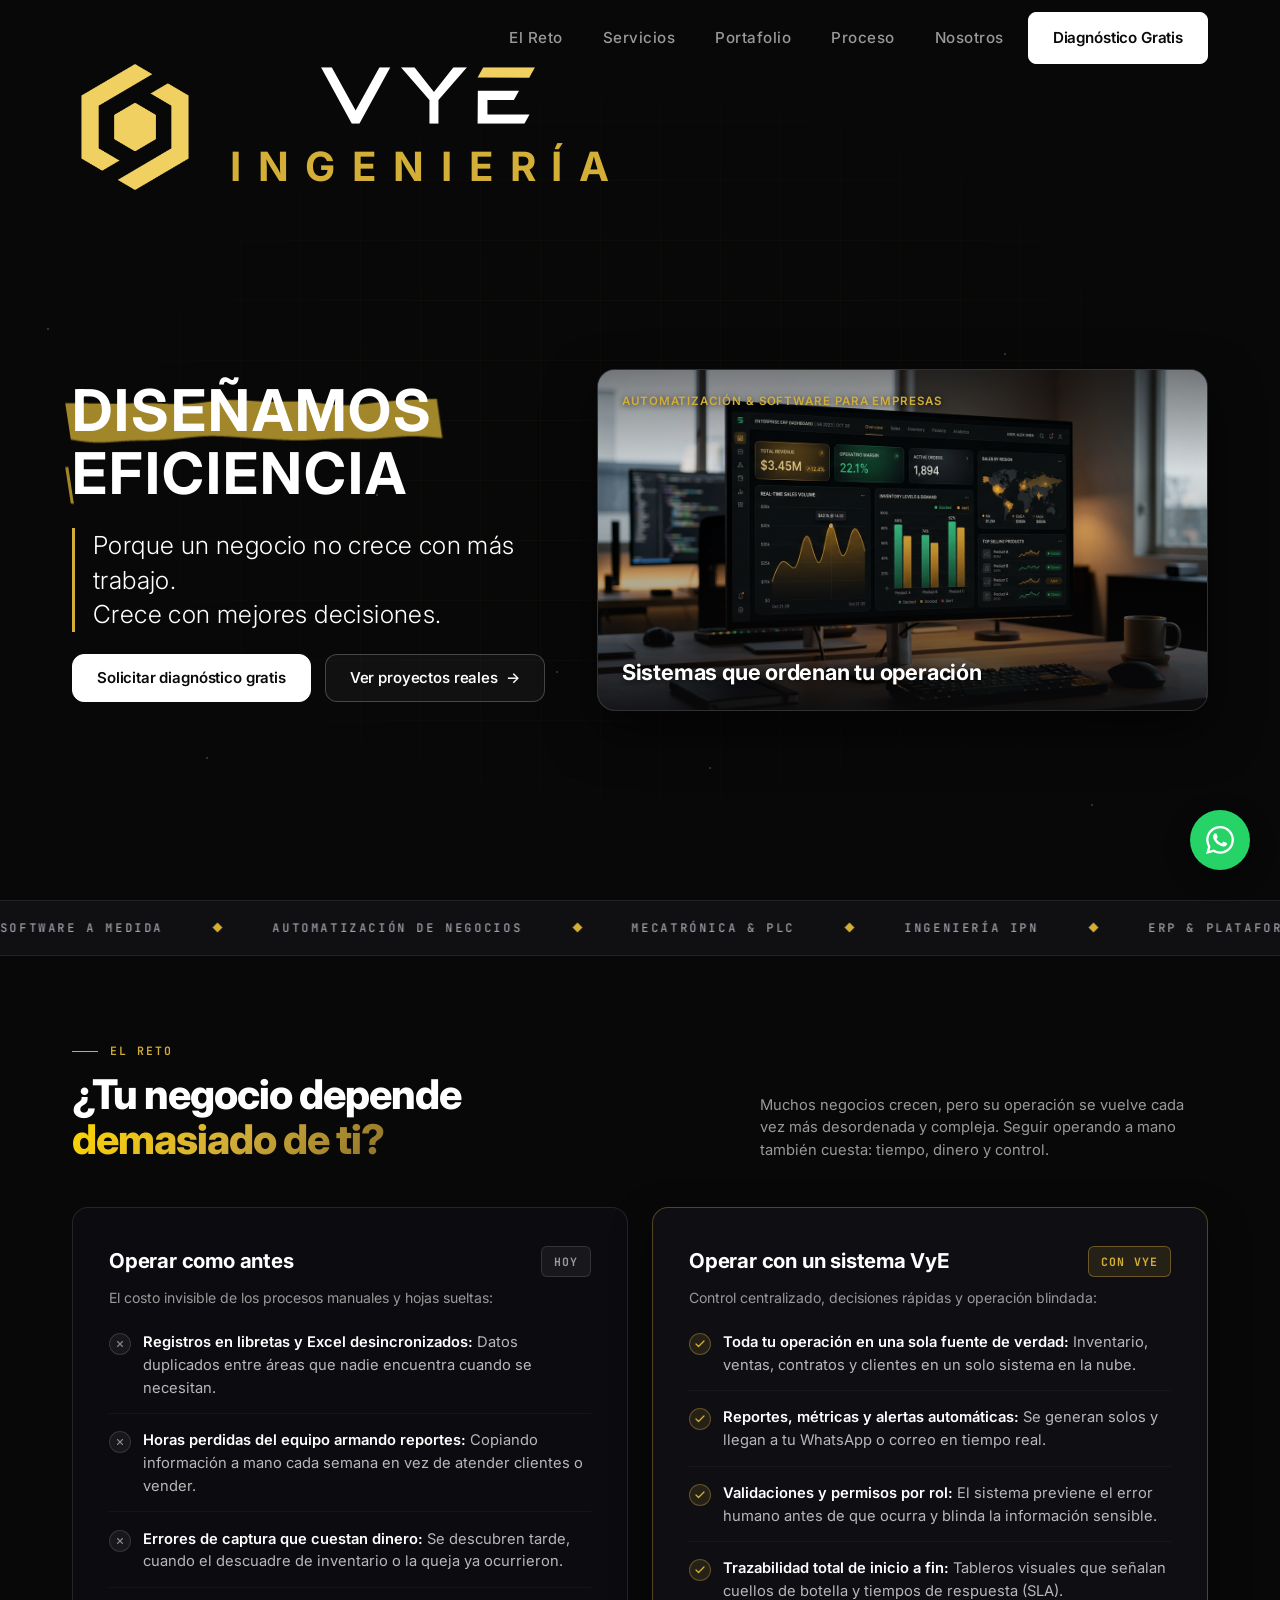
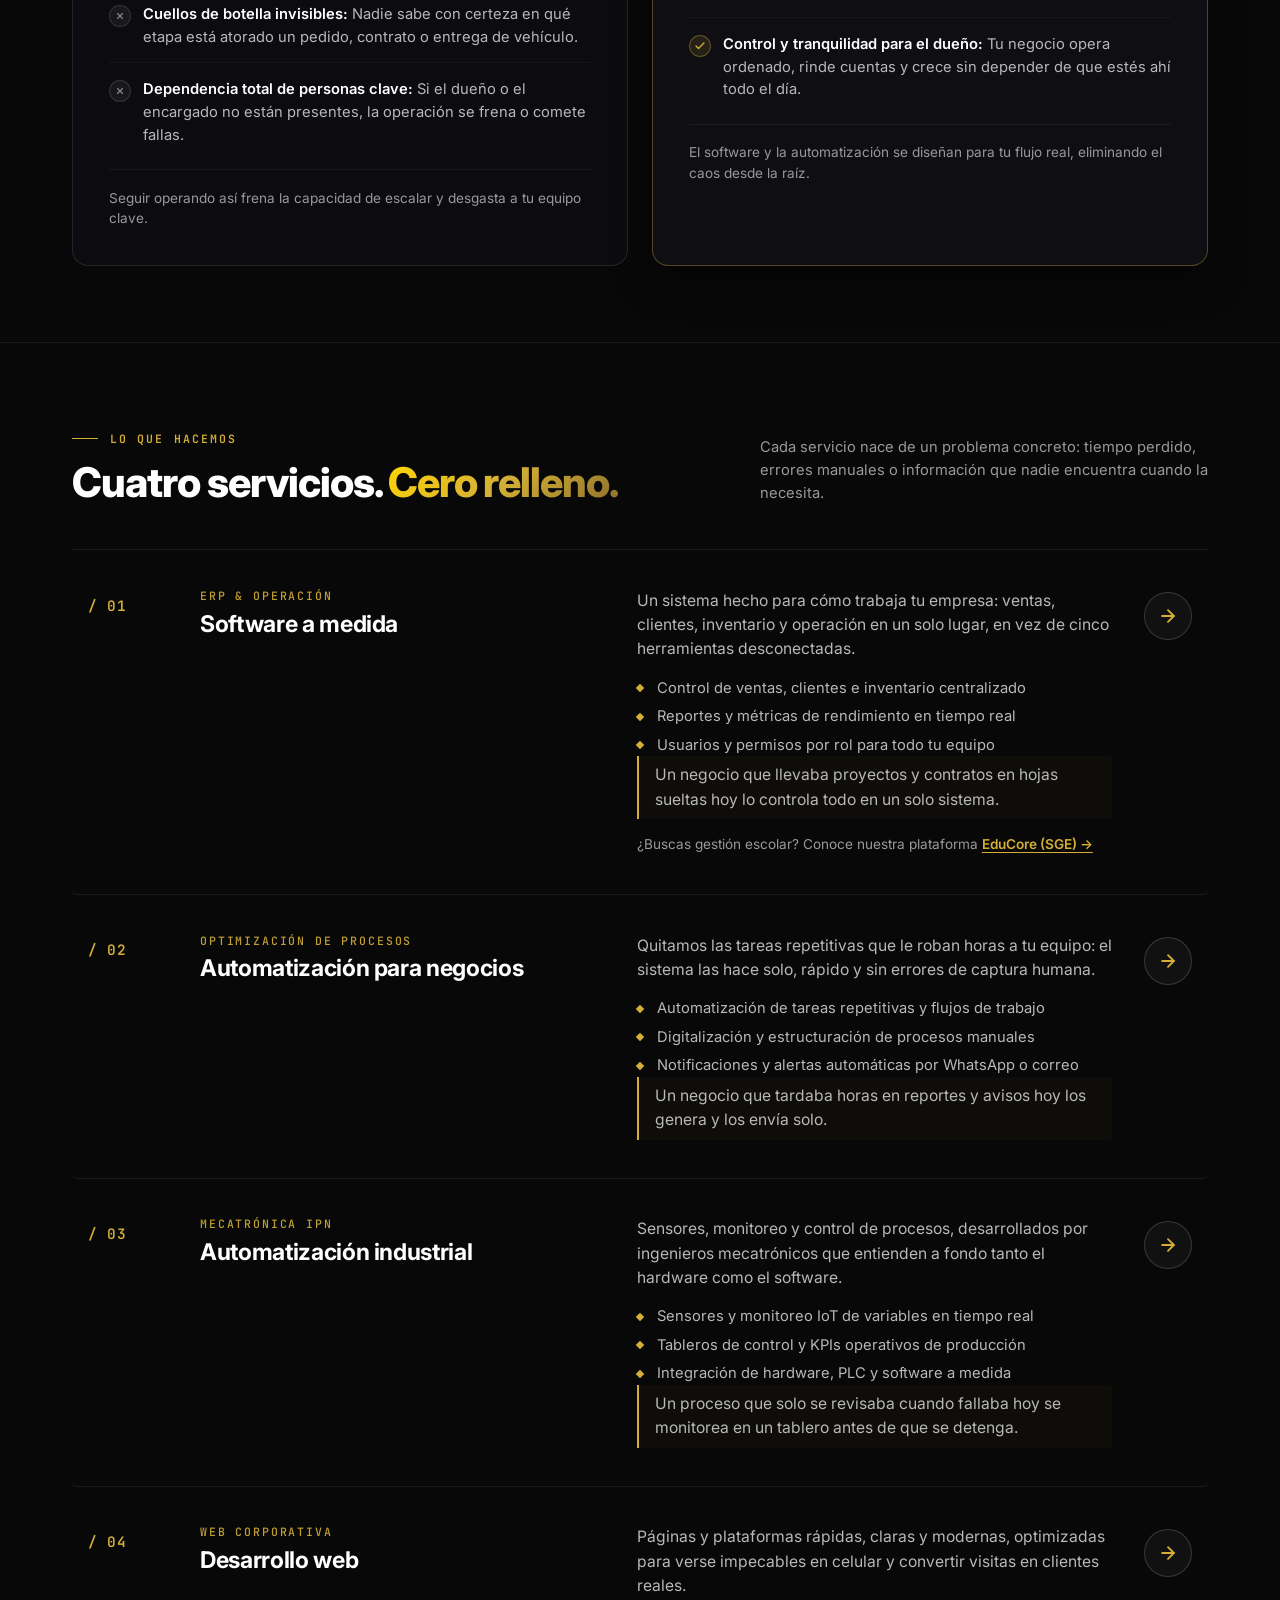
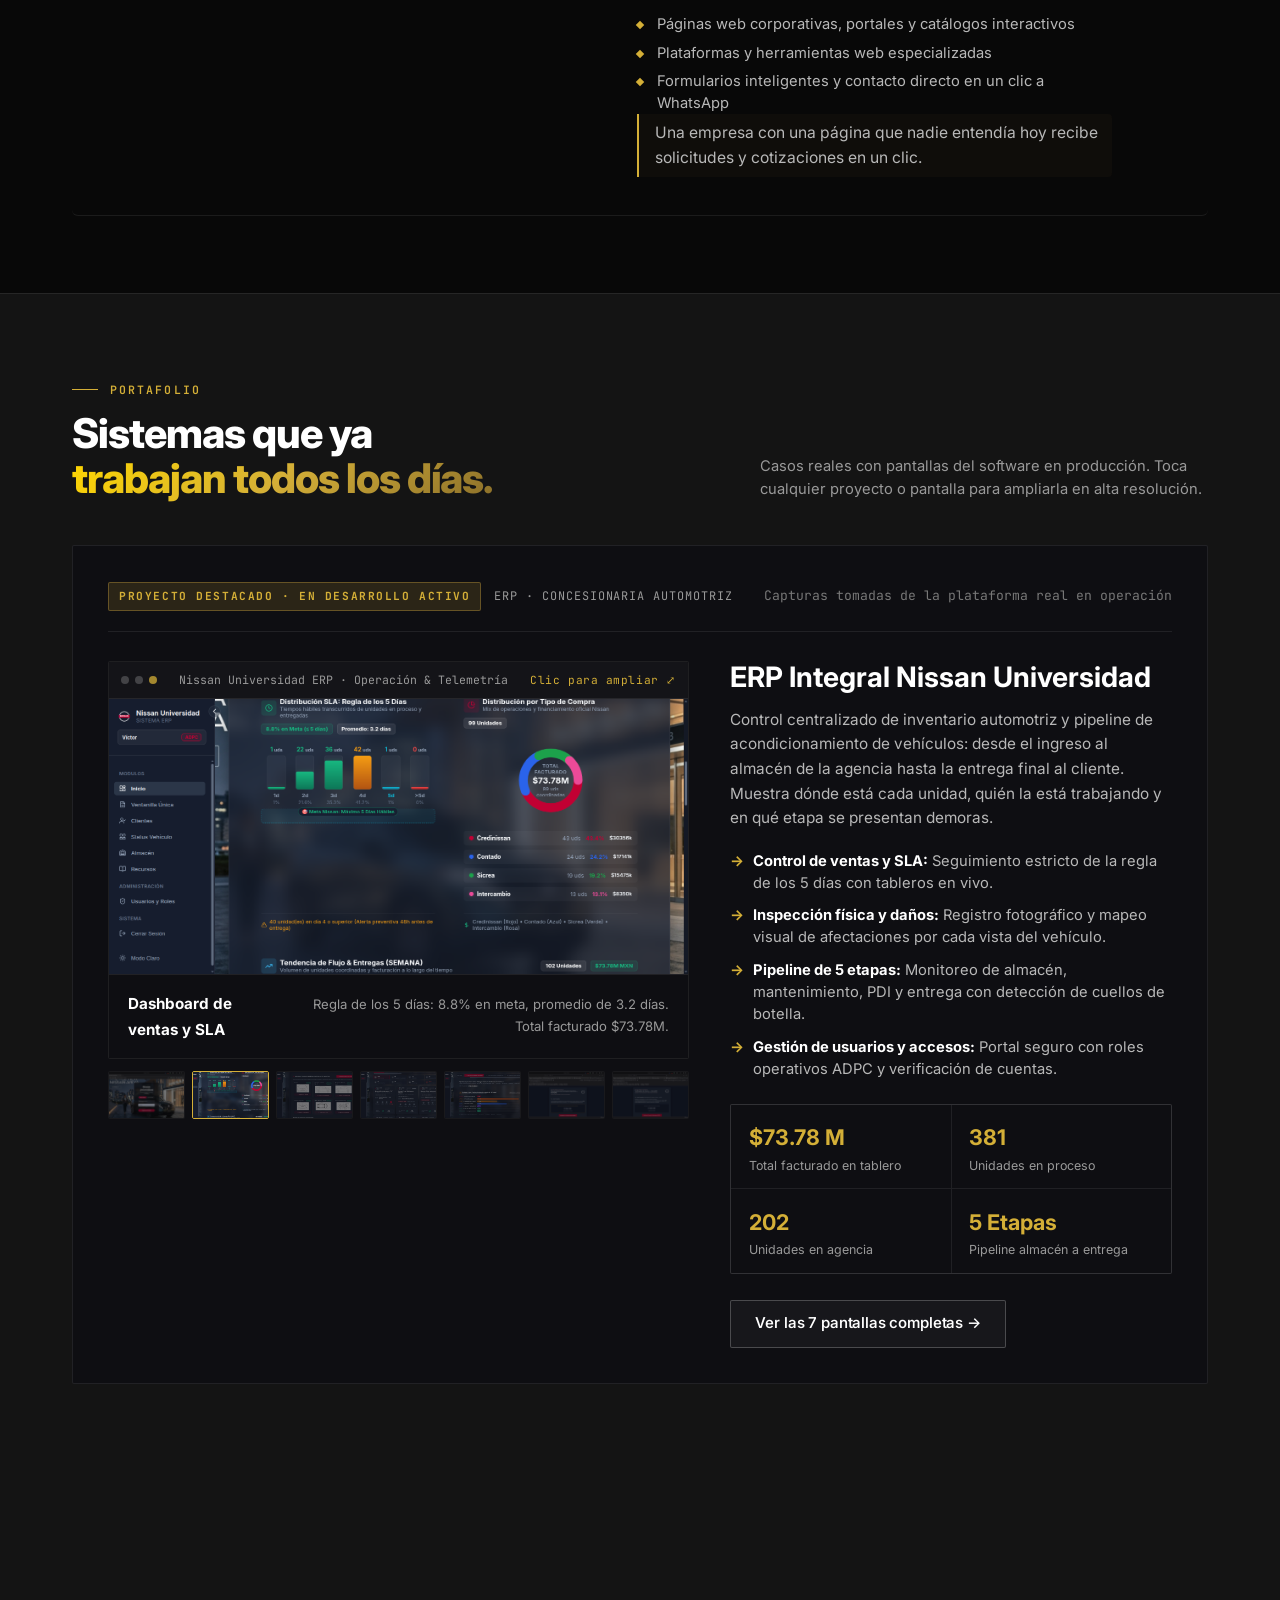
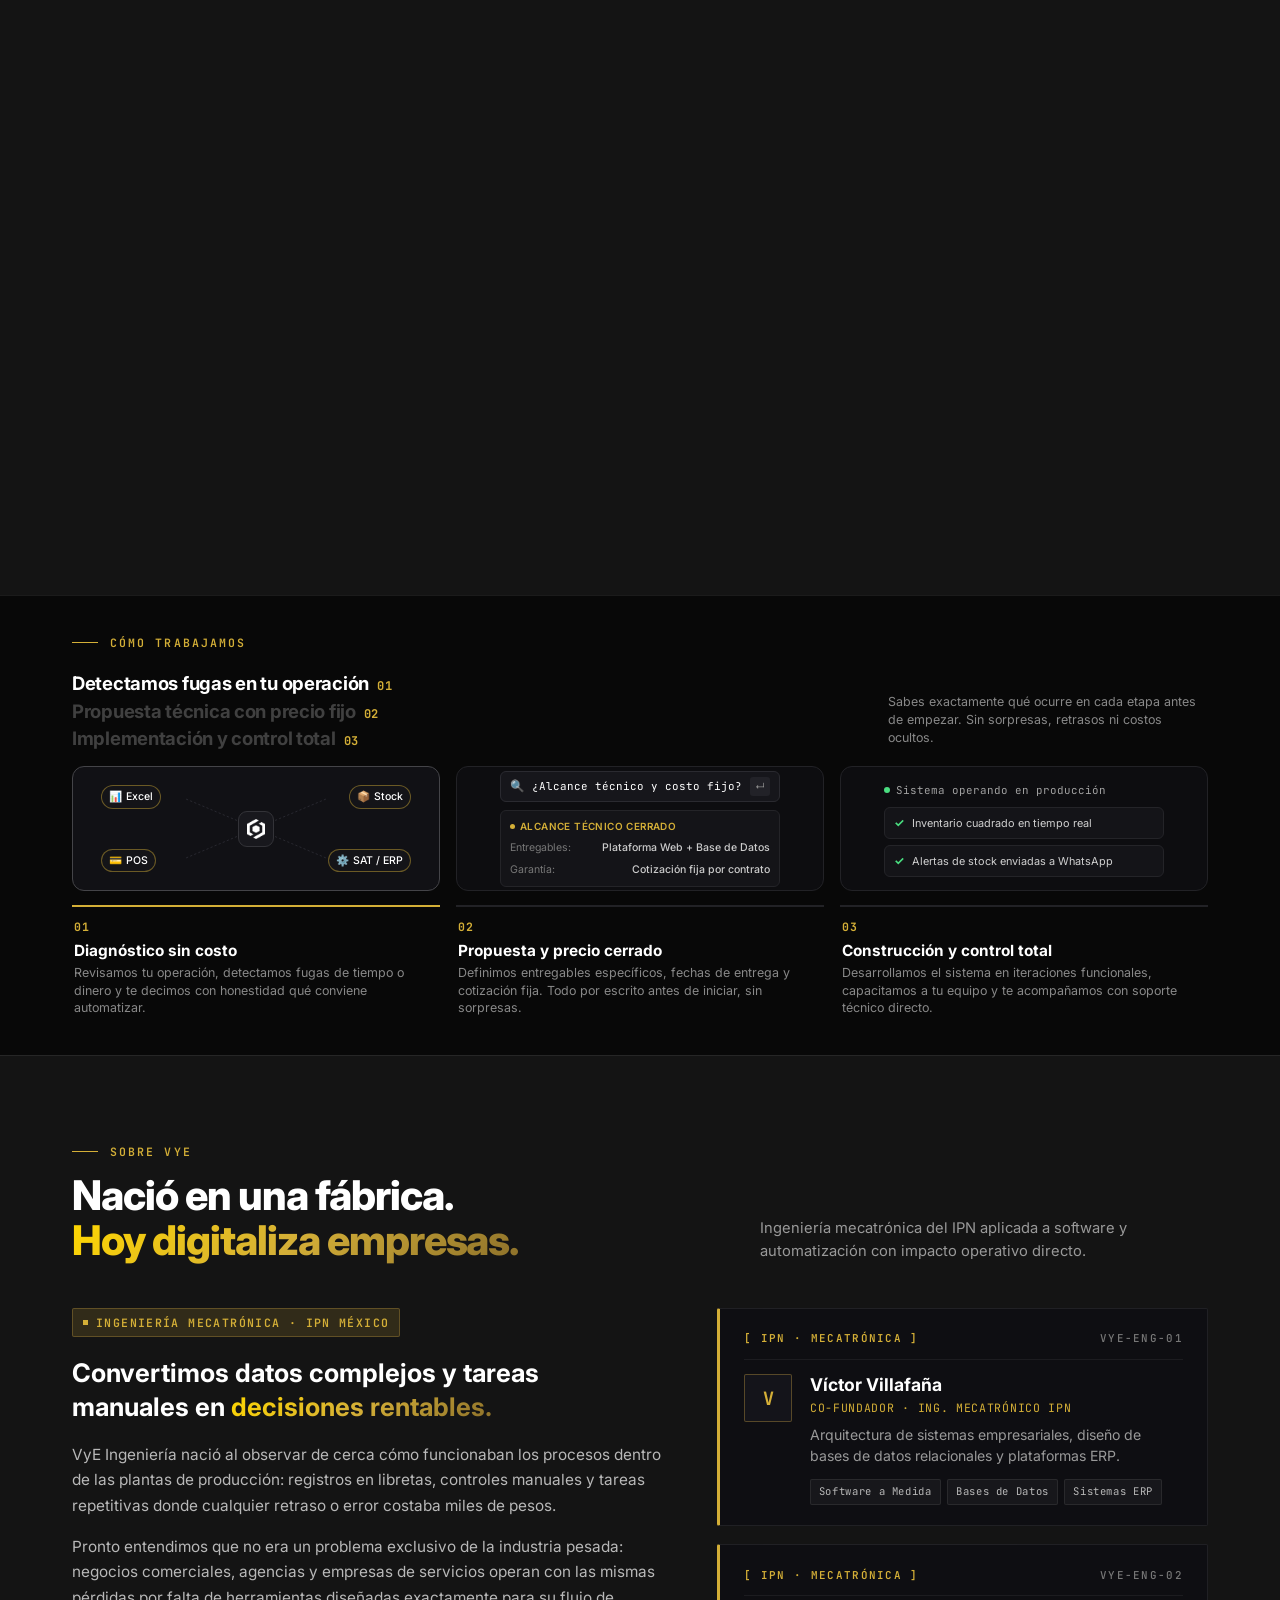
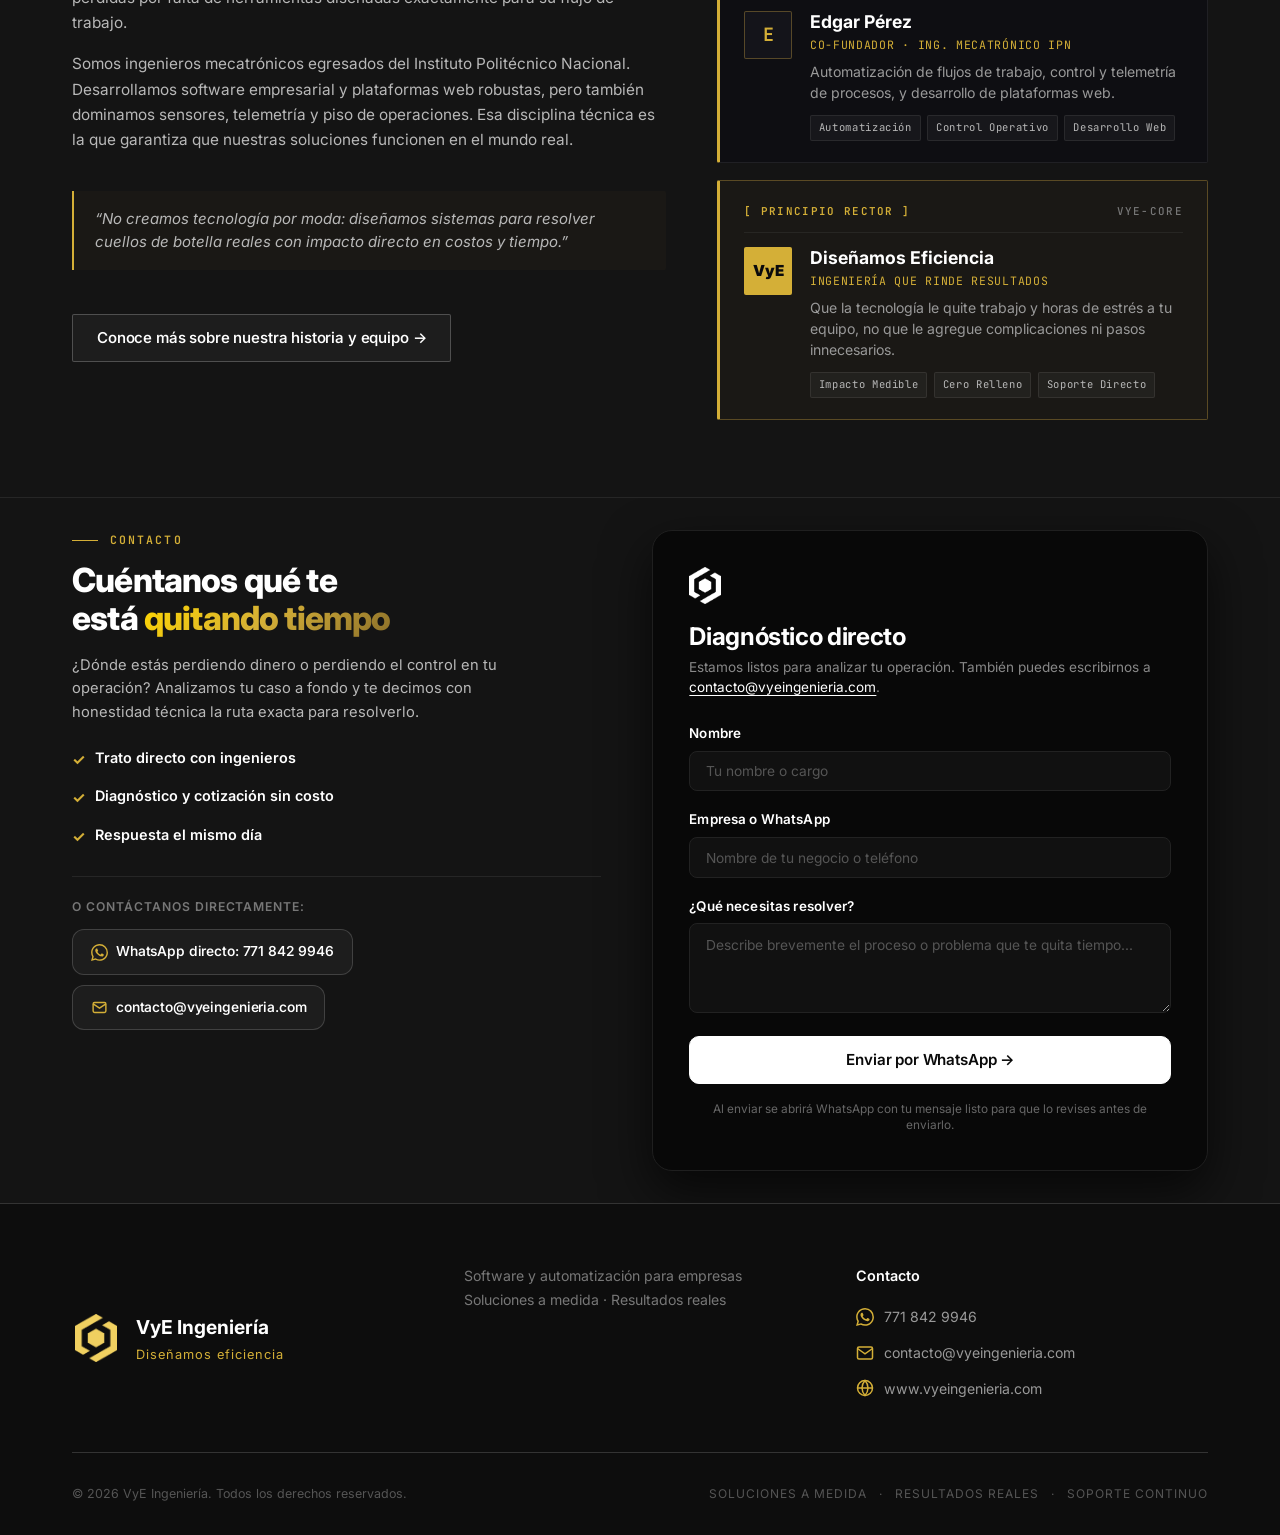
==== commit 27bf20cd: "Actualiza diseno web: botones estilo SaaS, centrado de flechas, tarjetas comparativas y limpieza vis" ====
--- a/index.html
+++ b/index.html
@@ -103,7 +103,6 @@
     <section id="hero" class="hero">
         <div class="hero__bg-grid"></div>
         <div class="hero__particles" id="heroParticles"></div>
-        <div class="hero__glow"></div>
         <div class="hero__content">
             <div class="hero__grid">
                 <!-- Columna Izquierda: Propuesta de valor para Dueños y Directivos -->
@@ -132,22 +131,18 @@
                     </div>
                 </div>
 
-                <!-- Columna Derecha: Tarjeta Visual Estilo Aceternity Cover Story -->
+                <!-- Columna Derecha: Tarjeta Visual de Portafolio / Ingeniería -->
                 <div class="hero__visual-col" data-reveal>
                     <div class="hero-card">
                         <div class="hero-card__image-wrap">
                             <img src="assets/showcase_software_erp.jpg" alt="Panel de control operativo VyE ERP y automatización de procesos" class="hero-card__image">
                             <div class="hero-card__gradient"></div>
                         </div>
-                        <div class="hero-card__content">
-                            <div class="hero-card__eyebrow">
-                                <span class="hero-card__eyebrow-dot"></span>
-                                Automatización &amp; Software para Empresas
-                            </div>
+                        <div class="hero-card__top">
+                            <span class="hero-card__eyebrow">Automatización &amp; Software para Empresas</span>
+                        </div>
+                        <div class="hero-card__bottom">
                             <h3 class="hero-card__title">Sistemas que ordenan tu operación</h3>
-                            <p class="hero-card__desc">
-                                Desarrollamos software a la medida y automatización mecatrónica para empresas que buscan terminar con el caos operativo, las hojas de Excel desincronizadas y la dependencia total del dueño.
-                            </p>
                         </div>
                     </div>
                 </div>
@@ -195,28 +190,40 @@
                         <h3>Operar como antes</h3>
                         <span class="reto-col__badge reto-col__badge--bad">Hoy</span>
                     </div>
+                    <p class="reto-col__sub">El costo invisible de los procesos manuales y hojas sueltas:</p>
                     <ul class="reto-list">
                         <li>
-                            <span class="reto-list__icon reto-list__icon--bad">✕</span>
+                            <span class="reto-list__icon reto-list__icon--bad">
+                                <svg width="10" height="10" viewBox="0 0 24 24" fill="none" stroke="currentColor" stroke-width="2.6" stroke-linecap="round"><line x1="18" y1="6" x2="6" y2="18"></line><line x1="6" y1="6" x2="18" y2="18"></line></svg>
+                            </span>
                             <div><strong>Registros en libretas y Excel desincronizados:</strong> Datos duplicados entre áreas que nadie encuentra cuando se necesitan.</div>
                         </li>
                         <li>
-                            <span class="reto-list__icon reto-list__icon--bad">✕</span>
+                            <span class="reto-list__icon reto-list__icon--bad">
+                                <svg width="10" height="10" viewBox="0 0 24 24" fill="none" stroke="currentColor" stroke-width="2.6" stroke-linecap="round"><line x1="18" y1="6" x2="6" y2="18"></line><line x1="6" y1="6" x2="18" y2="18"></line></svg>
+                            </span>
                             <div><strong>Horas perdidas del equipo armando reportes:</strong> Copiando información a mano cada semana en vez de atender clientes o vender.</div>
                         </li>
                         <li>
-                            <span class="reto-list__icon reto-list__icon--bad">✕</span>
+                            <span class="reto-list__icon reto-list__icon--bad">
+                                <svg width="10" height="10" viewBox="0 0 24 24" fill="none" stroke="currentColor" stroke-width="2.6" stroke-linecap="round"><line x1="18" y1="6" x2="6" y2="18"></line><line x1="6" y1="6" x2="18" y2="18"></line></svg>
+                            </span>
                             <div><strong>Errores de captura que cuestan dinero:</strong> Se descubren tarde, cuando el descuadre de inventario o la queja ya ocurrieron.</div>
                         </li>
                         <li>
-                            <span class="reto-list__icon reto-list__icon--bad">✕</span>
+                            <span class="reto-list__icon reto-list__icon--bad">
+                                <svg width="10" height="10" viewBox="0 0 24 24" fill="none" stroke="currentColor" stroke-width="2.6" stroke-linecap="round"><line x1="18" y1="6" x2="6" y2="18"></line><line x1="6" y1="6" x2="18" y2="18"></line></svg>
+                            </span>
                             <div><strong>Cuellos de botella invisibles:</strong> Nadie sabe con certeza en qué etapa está atorado un pedido, contrato o entrega de vehículo.</div>
                         </li>
                         <li>
-                            <span class="reto-list__icon reto-list__icon--bad">✕</span>
+                            <span class="reto-list__icon reto-list__icon--bad">
+                                <svg width="10" height="10" viewBox="0 0 24 24" fill="none" stroke="currentColor" stroke-width="2.6" stroke-linecap="round"><line x1="18" y1="6" x2="6" y2="18"></line><line x1="6" y1="6" x2="18" y2="18"></line></svg>
+                            </span>
                             <div><strong>Dependencia total de personas clave:</strong> Si el dueño o el encargado no están presentes, la operación se frena o comete fallas.</div>
                         </li>
                     </ul>
+                    <p class="reto-col__note">Seguir operando así frena la capacidad de escalar y desgasta a tu equipo clave.</p>
                 </div>
 
                 <!-- Columna 2: Operar con VyE -->
@@ -225,28 +232,40 @@
                         <h3>Operar con un sistema VyE</h3>
                         <span class="reto-col__badge reto-col__badge--good">Con VyE</span>
                     </div>
+                    <p class="reto-col__sub">Control centralizado, decisiones rápidas y operación blindada:</p>
                     <ul class="reto-list">
                         <li>
-                            <span class="reto-list__icon reto-list__icon--good">✓</span>
+                            <span class="reto-list__icon reto-list__icon--good">
+                                <svg width="12" height="12" viewBox="0 0 24 24" fill="none" stroke="currentColor" stroke-width="2.6" stroke-linecap="round" stroke-linejoin="round"><polyline points="20 6 9 17 4 12"></polyline></svg>
+                            </span>
                             <div><strong>Toda tu operación en una sola fuente de verdad:</strong> Inventario, ventas, contratos y clientes en un solo sistema en la nube.</div>
                         </li>
                         <li>
-                            <span class="reto-list__icon reto-list__icon--good">✓</span>
+                            <span class="reto-list__icon reto-list__icon--good">
+                                <svg width="12" height="12" viewBox="0 0 24 24" fill="none" stroke="currentColor" stroke-width="2.6" stroke-linecap="round" stroke-linejoin="round"><polyline points="20 6 9 17 4 12"></polyline></svg>
+                            </span>
                             <div><strong>Reportes, métricas y alertas automáticas:</strong> Se generan solos y llegan a tu WhatsApp o correo en tiempo real.</div>
                         </li>
                         <li>
-                            <span class="reto-list__icon reto-list__icon--good">✓</span>
+                            <span class="reto-list__icon reto-list__icon--good">
+                                <svg width="12" height="12" viewBox="0 0 24 24" fill="none" stroke="currentColor" stroke-width="2.6" stroke-linecap="round" stroke-linejoin="round"><polyline points="20 6 9 17 4 12"></polyline></svg>
+                            </span>
                             <div><strong>Validaciones y permisos por rol:</strong> El sistema previene el error humano antes de que ocurra y blinda la información sensible.</div>
                         </li>
                         <li>
-                            <span class="reto-list__icon reto-list__icon--good">✓</span>
+                            <span class="reto-list__icon reto-list__icon--good">
+                                <svg width="12" height="12" viewBox="0 0 24 24" fill="none" stroke="currentColor" stroke-width="2.6" stroke-linecap="round" stroke-linejoin="round"><polyline points="20 6 9 17 4 12"></polyline></svg>
+                            </span>
                             <div><strong>Trazabilidad total de inicio a fin:</strong> Tableros visuales que señalan cuellos de botella y tiempos de respuesta (SLA).</div>
                         </li>
                         <li>
-                            <span class="reto-list__icon reto-list__icon--good">✓</span>
+                            <span class="reto-list__icon reto-list__icon--good">
+                                <svg width="12" height="12" viewBox="0 0 24 24" fill="none" stroke="currentColor" stroke-width="2.6" stroke-linecap="round" stroke-linejoin="round"><polyline points="20 6 9 17 4 12"></polyline></svg>
+                            </span>
                             <div><strong>Control y tranquilidad para el dueño:</strong> Tu negocio opera ordenado, rinde cuentas y crece sin depender de que estés ahí todo el día.</div>
                         </li>
                     </ul>
+                    <p class="reto-col__note">El software y la automatización se diseñan para tu flujo real, eliminando el caos desde la raíz.</p>
                 </div>
             </div>
         </div>
@@ -282,7 +301,9 @@
                             <span>¿Buscas gestión escolar? Conoce nuestra plataforma <a href="indexSGE.html">EduCore (SGE) →</a></span>
                         </div>
                     </div>
-                    <a class="svc-go" href="https://wa.me/527718429946?text=Hola%20VyE%2C%20me%20interesa%20un%20software%20a%20medida%20para%20mi%20negocio." target="_blank" rel="noopener" aria-label="Pedir software a medida por WhatsApp">→</a>
+                    <a class="svc-go" href="https://wa.me/527718429946?text=Hola%20VyE%2C%20me%20interesa%20un%20software%20a%20medida%20para%20mi%20negocio." target="_blank" rel="noopener" aria-label="Pedir software a medida por WhatsApp">
+                        <svg width="20" height="20" viewBox="0 0 24 24" fill="none" stroke="currentColor" stroke-width="2.2" stroke-linecap="round" stroke-linejoin="round"><line x1="5" y1="12" x2="19" y2="12"></line><polyline points="12 5 19 12 12 19"></polyline></svg>
+                    </a>
                 </article>
 
                 <!-- 02 Automatización para negocios -->
@@ -300,7 +321,9 @@
                         </ul>
                         <p class="svc-ex">Un negocio que tardaba horas en reportes y avisos hoy los genera y los envía solo.</p>
                     </div>
-                    <a class="svc-go" href="https://wa.me/527718429946?text=Hola%20VyE%2C%20quiero%20automatizar%20procesos%20de%20mi%20negocio." target="_blank" rel="noopener" aria-label="Pedir automatización para negocios por WhatsApp">→</a>
+                    <a class="svc-go" href="https://wa.me/527718429946?text=Hola%20VyE%2C%20quiero%20automatizar%20procesos%20de%20mi%20negocio." target="_blank" rel="noopener" aria-label="Pedir automatización para negocios por WhatsApp">
+                        <svg width="20" height="20" viewBox="0 0 24 24" fill="none" stroke="currentColor" stroke-width="2.2" stroke-linecap="round" stroke-linejoin="round"><line x1="5" y1="12" x2="19" y2="12"></line><polyline points="12 5 19 12 12 19"></polyline></svg>
+                    </a>
                 </article>
 
                 <!-- 03 Automatización industrial (Mecatrónica IPN) -->
@@ -318,7 +341,9 @@
                         </ul>
                         <p class="svc-ex">Un proceso que solo se revisaba cuando fallaba hoy se monitorea en un tablero antes de que se detenga.</p>
                     </div>
-                    <a class="svc-go" href="https://wa.me/527718429946?text=Hola%20VyE%2C%20me%20interesa%20automatizaci%C3%B3n%20industrial%20y%20sensores." target="_blank" rel="noopener" aria-label="Pedir automatización industrial por WhatsApp">→</a>
+                    <a class="svc-go" href="https://wa.me/527718429946?text=Hola%20VyE%2C%20me%20interesa%20automatizaci%C3%B3n%20industrial%20y%20sensores." target="_blank" rel="noopener" aria-label="Pedir automatización industrial por WhatsApp">
+                        <svg width="20" height="20" viewBox="0 0 24 24" fill="none" stroke="currentColor" stroke-width="2.2" stroke-linecap="round" stroke-linejoin="round"><line x1="5" y1="12" x2="19" y2="12"></line><polyline points="12 5 19 12 12 19"></polyline></svg>
+                    </a>
                 </article>
 
                 <!-- 04 Desarrollo web -->
@@ -336,7 +361,9 @@
                         </ul>
                         <p class="svc-ex">Una empresa con una página que nadie entendía hoy recibe solicitudes y cotizaciones en un clic.</p>
                     </div>
-                    <a class="svc-go" href="https://wa.me/527718429946?text=Hola%20VyE%2C%20quiero%20una%20p%C3%A1gina%20web%20para%20mi%20empresa." target="_blank" rel="noopener" aria-label="Pedir desarrollo web por WhatsApp">→</a>
+                    <a class="svc-go" href="https://wa.me/527718429946?text=Hola%20VyE%2C%20quiero%20una%20p%C3%A1gina%20web%20para%20mi%20empresa." target="_blank" rel="noopener" aria-label="Pedir desarrollo web por WhatsApp">
+                        <svg width="20" height="20" viewBox="0 0 24 24" fill="none" stroke="currentColor" stroke-width="2.2" stroke-linecap="round" stroke-linejoin="round"><line x1="5" y1="12" x2="19" y2="12"></line><polyline points="12 5 19 12 12 19"></polyline></svg>
+                    </a>
                 </article>
             </div>
         </div>
--- a/style.css
+++ b/style.css
@@ -51,7 +51,7 @@
     --gold: var(--gold-classic);
     --gold-light: var(--gold-bright);
     --gold-dim: rgba(212, 175, 55, 0.15);
-    --gold-glow: rgba(212, 175, 55, 0.3);
+    --gold-glow: transparent;
 
     /* Accent */
     --green: #2ECC71;
@@ -248,9 +248,7 @@
 }
 
 .navbar.scrolled {
-    background: rgba(0, 0, 0, 0.85);
-    backdrop-filter: blur(20px);
-    -webkit-backdrop-filter: blur(20px);
+    background: #0A0A0B;
     padding: 8px 0;
     border-bottom: var(--border);
 }
@@ -342,24 +340,36 @@
 }
 
 .navbar__cta-btn {
-    font-size: 0.82rem;
-    font-weight: 700;
-    color: var(--black);
-    background: linear-gradient(135deg, var(--gold-light), var(--gold));
-    border: 1px solid var(--gold);
-    padding: 10px 22px;
+    display: inline-flex;
+    align-items: center;
+    justify-content: center;
+    font-family: var(--font-body);
+    font-size: 0.88rem;
+    font-weight: 600;
+    color: #0A0A0A;
+    background: #FFFFFF;
+    border: 1px solid #FFFFFF;
+    padding: 9px 20px;
+    min-height: 40px;
     border-radius: 8px;
-    transition: all 0.3s var(--ease-out);
-    letter-spacing: 0.3px;
-    box-shadow: none;
+    transition: background-color 0.18s ease, border-color 0.18s ease, color 0.18s ease, transform 0.18s ease, box-shadow 0.18s ease;
+    letter-spacing: -0.01em;
+    text-decoration: none;
+    box-shadow: none !important;
 }
 
 .navbar__cta-btn:hover {
-    background: transparent;
-    color: var(--gold);
-    border-color: var(--gold);
-    transform: translateY(-2px);
-    box-shadow: none;
+    background: var(--gold-classic, #D4AF37) !important;
+    border-color: var(--gold-classic, #D4AF37) !important;
+    color: #000000 !important;
+    transform: translateY(-1px);
+    box-shadow: 0 4px 14px rgba(0, 0, 0, 0.25) !important;
+}
+
+.navbar__cta-btn:active {
+    transform: translateY(0);
+    background: #c59f2e !important;
+    border-color: #c59f2e !important;
 }
 
 /* Hamburger */
@@ -450,11 +460,11 @@
     letter-spacing: 2px;
     text-transform: uppercase;
     color: var(--white);
-    border: 1px solid rgba(212, 168, 67, 0.2);
+    border: 1px solid rgba(255, 255, 255, 0.12);
     padding: 6px 16px;
     border-radius: 100px;
+    background: #111114;
     margin-bottom: clamp(10px, 1.4vh, 14px);
-    backdrop-filter: blur(10px);
     animation: fadeInUp 0.8s var(--ease-out) 0.2s both;
     transition: opacity 0.15s ease-out, transform 0.15s ease-out;
 }
@@ -624,14 +634,14 @@
     position: relative;
     width: 100%;
     height: clamp(290px, 38vh, 350px);
-    border-radius: 20px;
+    border-radius: 18px;
     background: #141414;
-    border: 1px solid #333333;
-    box-shadow: 0 20px 50px rgba(0, 0, 0, 0.7);
+    border: 1px solid rgba(255, 255, 255, 0.12);
+    box-shadow: 0 20px 50px rgba(0, 0, 0, 0.6);
     overflow: hidden;
     display: flex;
     flex-direction: column;
-    justify-content: flex-end;
+    justify-content: space-between;
 }
 
 .hero-card__image-wrap {
@@ -655,7 +665,7 @@
 
 /* Solo micro-zoom suave a la imagen en hover, sin brincos ni cambios en el recuadro */
 .hero-card:hover .hero-card__image {
-    transform: scale(1.04);
+    transform: scale(1.03);
 }
 
 .hero-card__gradient {
@@ -664,61 +674,47 @@
     pointer-events: none;
     background: linear-gradient(
         180deg,
-        rgba(8, 8, 8, 0.0) 0%,
-        rgba(10, 10, 12, 0.2) 22%,
-        rgba(10, 10, 12, 0.82) 58%,
-        #0a0a0c 100%
+        rgba(10, 10, 12, 0.5) 0%,
+        rgba(10, 10, 12, 0.04) 30%,
+        rgba(10, 10, 12, 0.22) 60%,
+        rgba(10, 10, 12, 0.88) 100%
     );
 }
 
-.hero-card__content {
+.hero-card__top {
     position: relative;
     z-index: 2;
-    padding: clamp(18px, 2.6vh, 26px);
-    display: flex;
-    flex-direction: column;
+    padding: 22px 24px 0 24px;
+    display: flex;
+    align-items: center;
 }
 
 .hero-card__eyebrow {
-    display: inline-flex;
-    align-items: center;
-    gap: 7px;
-    font-family: var(--font-mono, monospace);
-    font-size: 0.7rem;
+    display: inline-block;
+    font-family: var(--font-body);
+    font-size: 0.72rem;
     font-weight: 600;
-    letter-spacing: 0.1em;
+    letter-spacing: 0.08em;
     text-transform: uppercase;
     color: var(--gold-classic, #D4AF37);
-    margin-bottom: 6px;
-}
-
-.hero-card__eyebrow-dot {
-    width: 6px;
-    height: 6px;
-    border-radius: 50%;
-    background: var(--gold-classic, #D4AF37);
-    box-shadow: none !important;
+    text-shadow: 0 1px 6px rgba(0, 0, 0, 0.8);
+}
+
+.hero-card__bottom {
+    position: relative;
+    z-index: 2;
+    padding: 0 24px 24px 24px;
 }
 
 .hero-card__title {
     font-family: var(--font-heading);
-    font-size: clamp(1.15rem, 1.6vw, 1.38rem);
+    font-size: clamp(1.2rem, 1.7vw, 1.45rem);
     font-weight: 700;
     color: #FFFFFF;
-    line-height: 1.22;
-    margin: 0 0 6px 0;
+    line-height: 1.25;
+    margin: 0;
     letter-spacing: -0.01em;
-}
-
-.hero-card__desc {
-    font-size: clamp(0.78rem, 0.9vw, 0.85rem);
-    color: #B8B8B8;
-    line-height: 1.48;
-    margin: 0;
-    display: -webkit-box;
-    -webkit-line-clamp: 2;
-    -webkit-box-orient: vertical;
-    overflow: hidden;
+    text-shadow: 0 1px 6px rgba(0, 0, 0, 0.8);
 }
 
 @media (max-width: 960px) {
@@ -754,11 +750,19 @@
 
 @media (max-width: 580px) {
     .hero-card {
-        height: 290px;
-    }
-
-    .hero-card__desc {
-        -webkit-line-clamp: 2;
+        height: 280px;
+    }
+
+    .hero-card__title {
+        font-size: 1.15rem;
+    }
+
+    .hero-card__top {
+        padding: 14px 16px 0 16px;
+    }
+
+    .hero-card__bottom {
+        padding: 0 16px 18px 16px;
     }
 }
 
@@ -799,10 +803,7 @@
     border-radius: 12px;
     overflow: hidden;
     width: 380px;
-    box-shadow:
-        0 20px 60px rgba(0, 0, 0, 0.5),
-        0 0 40px rgba(212, 168, 67, 0.05);
-    backdrop-filter: blur(20px);
+    box-shadow: 0 20px 60px rgba(0, 0, 0, 0.6);
 }
 
 .code-window__header {
@@ -852,43 +853,39 @@
 .btn {
     display: inline-flex;
     align-items: center;
-    gap: 10px;
+    justify-content: center;
+    gap: 8px;
     font-family: var(--font-body);
+    font-weight: 550;
+    font-size: 0.94rem;
+    line-height: 1.25;
+    min-height: 48px;
+    padding: 12px 24px;
+    border-radius: 12px;
+    cursor: pointer;
+    text-decoration: none;
+    transition: background-color 0.18s ease, border-color 0.18s ease, color 0.18s ease, transform 0.18s ease, box-shadow 0.18s ease;
+    position: relative;
+    border: 1px solid transparent;
+    letter-spacing: -0.01em;
+    box-shadow: none !important;
+    text-align: center;
+    white-space: nowrap;
+}
+
+.btn::before {
+    display: none !important;
+}
+
+.btn:hover::before {
+    display: none !important;
+}
+
+.btn--primary {
+    background: #FFFFFF;
+    color: #0A0A0A;
+    border: 1px solid #FFFFFF;
     font-weight: 600;
-    font-size: 0.92rem;
-    padding: 14px 32px;
-    border-radius: 10px;
-    cursor: pointer;
-    transition: all 0.4s var(--ease-out);
-    position: relative;
-    overflow: hidden;
-    border: none;
-    letter-spacing: 0.3px;
-}
-
-.btn::before {
-    content: '';
-    position: absolute;
-    inset: 0;
-    background: linear-gradient(135deg, rgba(255,255,255,0.15), transparent);
-    opacity: 0;
-    transition: opacity 0.3s;
-}
-
-.btn:hover::before {
-    opacity: 1;
-}
-
-.btn--primary {
-    background: linear-gradient(135deg, var(--gold-light), var(--gold));
-    color: var(--black);
-    border: 1px solid var(--gold);
-    font-weight: 700;
-    box-shadow: none !important;
-    transition: all 0.3s var(--ease-out);
-    will-change: transform, background, color;
-    -webkit-backface-visibility: hidden;
-    backface-visibility: hidden;
 }
 
 .btn--primary::before {
@@ -896,59 +893,108 @@
 }
 
 .btn--primary:hover {
-    background: transparent !important;
-    color: var(--gold) !important;
-    border-color: var(--gold) !important;
-    box-shadow: none !important;
-    transform: translateY(-2px);
+    background: var(--gold-classic, #D4AF37) !important;
+    border-color: var(--gold-classic, #D4AF37) !important;
+    color: #000000 !important;
+    box-shadow: 0 4px 14px rgba(0, 0, 0, 0.25) !important;
+    transform: translateY(-1px);
+}
+
+.btn--primary:active {
+    transform: translateY(0);
+    background: #c59f2e !important;
+    border-color: #c59f2e !important;
+}
+
+.btn--gold {
+    background: var(--gold-classic, #D4AF37);
+    color: #0A0A0A;
+    border: 1px solid var(--gold-classic, #D4AF37);
+    font-weight: 600;
+}
+
+.btn--gold:hover {
+    background: #c59f2e !important;
+    border-color: #c59f2e !important;
+    color: #000000 !important;
+    transform: translateY(-1px);
+    box-shadow: 0 4px 12px rgba(0, 0, 0, 0.2) !important;
 }
 
 .btn--outline {
-    background: transparent;
-    color: var(--white);
-    border: 1px solid rgba(255, 255, 255, 0.25);
+    background: rgba(255, 255, 255, 0.04);
+    color: #FFFFFF;
+    border: 1px solid rgba(255, 255, 255, 0.22);
+    font-weight: 550;
 }
 
 .btn--outline:hover {
-    border-color: var(--gold);
-    color: var(--gold);
-    transform: translateY(-3px);
+    background: rgba(255, 255, 255, 0.04) !important;
+    border-color: var(--gold-classic, #D4AF37) !important;
+    color: var(--gold-classic, #D4AF37) !important;
+    transform: translateY(-1px);
+    box-shadow: 0 4px 14px rgba(0, 0, 0, 0.25) !important;
+}
+
+.btn--outline:hover .btn__arrow,
+.btn--outline:hover .btn__icon {
+    color: var(--gold-classic, #D4AF37) !important;
+}
+
+.btn--outline:active {
+    transform: translateY(0);
+    background: rgba(255, 255, 255, 0.04) !important;
 }
 
 .btn--whatsapp {
     background: #25D366;
-    color: var(--white);
+    color: #FFFFFF;
+    border: 1px solid #25D366;
+    font-weight: 600;
 }
 
 .btn--whatsapp:hover {
-    transform: translateY(-3px);
-    box-shadow: 0 12px 40px rgba(37, 211, 102, 0.3);
+    background: #20BA5A;
+    border-color: #20BA5A;
+    color: #FFFFFF;
+    transform: translateY(-1px);
+    box-shadow: 0 4px 14px rgba(0, 0, 0, 0.25) !important;
 }
 
 .btn--large {
-    padding: 18px 40px;
-    font-size: 1rem;
+    min-height: 52px;
+    padding: 14px 28px;
+    font-size: 0.98rem;
+    border-radius: 12px;
+}
+
+.btn--sm {
+    min-height: 40px;
+    padding: 8px 18px;
+    font-size: 0.88rem;
+    border-radius: 10px;
 }
 
 .btn__icon {
     font-size: 1.1em;
+    display: inline-flex;
+    align-items: center;
 }
 
 .btn__arrow {
-    transition: transform 0.3s var(--ease-out);
+    transition: transform 0.2s var(--ease-out);
+    display: inline-block;
 }
 
 .btn:hover .btn__arrow {
-    transform: translateX(4px);
+    transform: translateX(3px);
 }
 
 /* ── CINTA CONTINUA (STRIP TICKER INFINITO) ── */
 .strip {
     border-top: 1px solid rgba(255, 255, 255, 0.08);
     border-bottom: 1px solid rgba(255, 255, 255, 0.08);
-    background: rgba(16, 16, 19, 0.85);
-    backdrop-filter: blur(14px);
-    -webkit-backdrop-filter: blur(14px);
+    background: #101013;
     overflow: hidden;
     position: relative;
     user-select: none;
@@ -1535,16 +1581,7 @@
 }
 
 .diferencial__card::after {
-    content: '';
-    position: absolute;
-    top: -100%;
-    left: -100%;
-    width: 300%;
-    height: 300%;
-    background: radial-gradient(circle at center, rgba(212, 168, 67, 0.05) 0%, transparent 50%);
-    opacity: 0;
-    transition: opacity 0.5s;
-    pointer-events: none;
+    display: none !important;
 }
 
 .diferencial__card:hover {
@@ -1787,23 +1824,41 @@
     height: 48px;
     flex-shrink: 0;
     border-radius: 50%;
-    border: 1px solid rgba(255, 255, 255, 0.15);
-    background: transparent;
-    display: grid;
-    place-items: center;
-    color: var(--gold);
-    font-size: 1.25rem;
-    line-height: 1;
+    border: 1px solid rgba(255, 255, 255, 0.16);
+    background: rgba(255, 255, 255, 0.04);
+    display: inline-flex;
+    align-items: center;
+    justify-content: center;
+    color: var(--gold-classic, #D4AF37);
     text-decoration: none;
-    transition: all 0.25s var(--ease-smooth);
+    transition: background-color 0.22s ease, border-color 0.22s ease, color 0.22s ease, transform 0.22s ease, box-shadow 0.22s ease;
     margin-top: 0.2rem;
+    padding: 0;
+    line-height: 0;
+    box-shadow: none !important;
+}
+
+.svc-go svg {
+    width: 20px;
+    height: 20px;
+    display: block;
+    stroke: currentColor;
+    stroke-width: 2.2;
+    transition: transform 0.25s cubic-bezier(0.16, 1, 0.3, 1), stroke 0.22s ease;
+    transform-origin: 12px 12px;
 }
 
 .svc-row:hover .svc-go {
-    background: var(--gold);
-    color: var(--black);
-    border-color: var(--gold);
-    transform: rotate(-38deg) scale(1.05);
+    background: var(--gold-classic, #D4AF37) !important;
+    border-color: var(--gold-classic, #D4AF37) !important;
+    color: #000000 !important;
+    box-shadow: 0 4px 14px rgba(0, 0, 0, 0.35) !important;
+    transform: scale(1.05);
+}
+
+.svc-row:hover .svc-go svg {
+    stroke: #000000 !important;
+    transform: rotate(-45deg);
 }
 
 @media (max-width: 960px) {
@@ -1841,14 +1896,7 @@
 }
 
 .section--ingenieria::before {
-    content: '';
-    position: absolute;
-    top: 0;
-    right: 0;
-    width: 40%;
-    height: 100%;
-    background: radial-gradient(ellipse at right, rgba(212, 168, 67, 0.03) 0%, transparent 60%);
-    pointer-events: none;
+    display: none !important;
 }
 
 .ingenieria__grid {
@@ -2004,26 +2052,34 @@
 }
 
 .reto-col {
-    background: #0e0e12;
+    background: #0d0d12;
     border: 1px solid rgba(255, 255, 255, 0.08);
-    border-radius: 2px;
-    padding: 2.2rem 2rem;
+    border-radius: 16px;
+    padding: clamp(24px, 3.2vw, 36px);
     display: flex;
     flex-direction: column;
-    transition: border-color 0.25s, transform 0.25s;
-}
-
-/* Columna 1: Neutra/Oscura seria (sin rojos agresivos) */
+    transition: border-color 0.25s ease, transform 0.25s ease, box-shadow 0.25s ease;
+}
+
+/* Columna 1: Neutra/Oscura seria (sin rojos agresivos ni punteados anticuados) */
 .reto-col--bad {
     background: #0c0c10;
-    border: 1px dashed rgba(255, 255, 255, 0.16);
-}
-
-/* Columna 2: Dorada / Técnica */
+    border: 1px solid rgba(255, 255, 255, 0.1);
+}
+
+.reto-col--bad:hover {
+    border-color: rgba(255, 255, 255, 0.18);
+}
+
+/* Columna 2: Dorada / Técnica institucional */
 .reto-col--good {
-    background: #0e0e12;
-    border: 1px solid rgba(212, 168, 67, 0.4);
-    box-shadow: 0 4px 24px rgba(0, 0, 0, 0.4);
+    background: #0e0e13;
+    border: 1px solid rgba(212, 168, 67, 0.35);
+    box-shadow: 0 16px 40px rgba(0, 0, 0, 0.45);
+}
+
+.reto-col--good:hover {
+    border-color: rgba(212, 168, 67, 0.55);
 }
 
 .reto-col__header {
@@ -2031,27 +2087,33 @@
     justify-content: space-between;
     align-items: center;
     gap: 1rem;
-    margin-bottom: 1.6rem;
-    padding-bottom: 1.1rem;
-    border-bottom: 1px solid rgba(255, 255, 255, 0.08);
+    margin-bottom: 0.6rem;
 }
 
 .reto-col__header h3 {
     font-family: var(--font-heading);
-    font-size: 1.25rem;
+    font-size: clamp(1.2rem, 1.6vw, 1.35rem);
     font-weight: 700;
     color: var(--white);
     margin: 0;
+    letter-spacing: -0.01em;
+}
+
+.reto-col__sub {
+    font-size: 0.88rem;
+    color: var(--gray-400);
+    margin: 0 0 1.4rem 0;
+    line-height: 1.45;
 }
 
 .reto-col__badge {
     font-family: var(--font-mono);
     font-size: 0.72rem;
     font-weight: 700;
-    letter-spacing: 0.12em;
+    letter-spacing: 0.1em;
     text-transform: uppercase;
-    padding: 4px 10px;
-    border-radius: 2px;
+    padding: 5px 12px;
+    border-radius: 6px;
 }
 
 .reto-col__badge--bad {
@@ -2061,7 +2123,7 @@
 }
 
 .reto-col__badge--good {
-    background: var(--gold-dim);
+    background: rgba(212, 175, 55, 0.12);
     color: var(--gold);
     border: 1px solid rgba(212, 168, 67, 0.4);
 }
@@ -2070,18 +2132,19 @@
     list-style: none;
     padding: 0;
     margin: 0;
-    display: grid;
-    gap: 1.1rem;
+    display: flex;
+    flex-direction: column;
+    gap: 0.95rem;
 }
 
 .reto-list li {
     display: flex;
-    gap: 0.9rem;
+    gap: 12px;
     align-items: flex-start;
     color: var(--gray-300);
-    font-size: 0.94rem;
+    font-size: 0.92rem;
     line-height: 1.55;
-    padding-bottom: 0.8rem;
+    padding-bottom: 0.85rem;
     border-bottom: 1px solid rgba(255, 255, 255, 0.04);
 }
 
@@ -2090,24 +2153,46 @@
     padding-bottom: 0;
 }
 
+/* Insignias circulares estilo SaaS Authentication/Verification reference */
 .reto-list__icon {
-    font-weight: 800;
-    font-size: 0.95rem;
+    width: 22px;
+    height: 22px;
+    border-radius: 50%;
+    display: inline-flex;
+    align-items: center;
+    justify-content: center;
     flex-shrink: 0;
-    margin-top: 1px;
+    margin-top: 2px;
 }
 
 .reto-list__icon--bad {
-    color: var(--gray-500);
+    background: rgba(255, 255, 255, 0.05);
+    border: 1px solid rgba(255, 255, 255, 0.12);
+    color: #888890;
 }
 
 .reto-list__icon--good {
+    background: rgba(212, 175, 55, 0.12);
+    border: 1px solid rgba(212, 168, 67, 0.35);
     color: var(--gold);
 }
 
+.reto-list__icon svg {
+    display: block;
+}
+
 .reto-list strong {
-    color: var(--white);
+    color: #FFFFFF;
     font-weight: 600;
+}
+
+.reto-col__note {
+    margin-top: 1.4rem;
+    padding-top: 1.1rem;
+    border-top: 1px solid rgba(255, 255, 255, 0.06);
+    font-size: 0.85rem;
+    color: var(--gray-400);
+    line-height: 1.5;
 }
 
 @media (max-width: 860px) {
@@ -3234,8 +3319,7 @@
     position: fixed;
     inset: 0;
     z-index: 10050;
-    background: rgba(5, 5, 8, 0.96);
-    backdrop-filter: blur(10px);
+    background: #050508;
     display: none;
     flex-direction: column;
     padding: 1.2rem 1.6rem;
@@ -3535,12 +3619,7 @@
 }
 
 .section--contacto::before {
-    content: "";
-    position: absolute;
-    inset: 0;
-    background-image: radial-gradient(circle at 10% 20%, rgba(212, 168, 67, 0.04) 0%, transparent 50%),
-                      radial-gradient(circle at 90% 80%, rgba(212, 168, 67, 0.02) 0%, transparent 50%);
-    pointer-events: none;
+    display: none !important;
 }
 
 /* ── CONTACTO (GRID & SECCIÓN) ── */
@@ -3638,14 +3717,18 @@
     display: inline-flex;
     align-items: center;
     gap: 8px;
-    font-size: 0.84rem;
-    font-weight: 500;
+    font-size: 0.86rem;
+    font-weight: 550;
+    letter-spacing: -0.01em;
     color: #FFFFFF;
-    background: #0d0d0d; border: 1px solid #222222;
-    padding: 8px 14px;
-    border-radius: 8px;
+    background: rgba(255, 255, 255, 0.04);
+    border: 1px solid rgba(255, 255, 255, 0.16);
+    padding: 10px 18px;
+    min-height: 42px;
+    border-radius: 12px;
     text-decoration: none;
-    transition: border-color 0.2s, background 0.2s, color 0.2s;
+    transition: border-color 0.18s ease, background-color 0.18s ease, color 0.18s ease, transform 0.18s ease, box-shadow 0.18s ease;
+    box-shadow: none !important;
 }
 
 .contact-direct-btn svg {
@@ -3654,9 +3737,11 @@
 }
 
 .contact-direct-btn:hover {
-    border-color: var(--gold-classic, #D4AF37);
-    color: var(--gold-classic, #D4AF37);
-    background: rgba(212, 175, 55, 0.06);
+    border-color: rgba(255, 255, 255, 0.32);
+    color: #FFFFFF;
+    background: rgba(255, 255, 255, 0.08);
+    transform: translateY(-1px);
+    box-shadow: 0 4px 12px rgba(0, 0, 0, 0.2) !important;
 }
 
 /* ── FORMULARIO ESTILO ACETERNITY (SLICK DARK CARD) ── */
@@ -3765,17 +3850,18 @@
     align-items: center;
     justify-content: center;
     width: 100%;
-    padding: 0.82rem 1.4rem;
+    min-height: 48px;
+    padding: 12px 24px;
     font-family: var(--font-body);
     font-size: 0.95rem;
-    font-weight: 700;
-    letter-spacing: 0.01em;
-    border-radius: 8px;
+    font-weight: 600;
+    letter-spacing: -0.01em;
+    border-radius: 10px;
     background: #FFFFFF;
     border: 1px solid #FFFFFF;
-    color: #000000;
+    color: #0A0A0A;
     cursor: pointer;
-    transition: all 0.25s cubic-bezier(0.16, 1, 0.3, 1);
+    transition: background-color 0.18s ease, border-color 0.18s ease, color 0.18s ease, transform 0.18s ease, box-shadow 0.18s ease;
     margin-top: 0.35rem;
     box-shadow: none !important;
 }
@@ -3784,8 +3870,14 @@
     background: var(--gold-classic, #D4AF37) !important;
     border-color: var(--gold-classic, #D4AF37) !important;
     color: #000000 !important;
-    box-shadow: none !important;
+    box-shadow: 0 4px 14px rgba(0, 0, 0, 0.25) !important;
     transform: translateY(-1px);
+}
+
+.contact-submit-btn:active {
+    transform: translateY(0);
+    background: #c59f2e !important;
+    border-color: #c59f2e !important;
 }
 
 .contact-form-note {
@@ -3925,22 +4017,13 @@
     align-items: center;
     justify-content: center;
     color: var(--white);
-    box-shadow:
-        0 8px 30px rgba(37, 211, 102, 0.35),
-        0 0 0 0 rgba(37, 211, 102, 0.35);
-    transition: all 0.4s var(--ease-out);
-    animation: whatsappPulse 2s infinite;
+    box-shadow: 0 8px 24px rgba(0, 0, 0, 0.4);
+    transition: transform 0.2s ease, box-shadow 0.2s ease;
 }
 
 .whatsapp-float:hover {
-    transform: scale(1.1);
-    box-shadow: 0 12px 40px rgba(37, 211, 102, 0.5);
-}
-
-@keyframes whatsappPulse {
-    0% { box-shadow: 0 8px 30px rgba(37, 211, 102, 0.35), 0 0 0 0 rgba(37, 211, 102, 0.35); }
-    70% { box-shadow: 0 8px 30px rgba(37, 211, 102, 0.35), 0 0 0 16px rgba(37, 211, 102, 0); }
-    100% { box-shadow: 0 8px 30px rgba(37, 211, 102, 0.35), 0 0 0 0 rgba(37, 211, 102, 0); }
+    transform: scale(1.06);
+    box-shadow: 0 10px 28px rgba(0, 0, 0, 0.55);
 }
 
 /* ── REVEAL ANIMATIONS ── */
@@ -4016,8 +4099,7 @@
         width: 80%;
         max-width: 340px;
         height: 100vh;
-        background: rgba(10, 10, 10, 0.98);
-        backdrop-filter: blur(30px);
+        background: #0A0A0A;
         flex-direction: column;
         align-items: flex-start;
         padding: 100px 40px 40px;
@@ -4111,6 +4193,11 @@
 @media (max-width: 480px) {
     .hero__actions {
         flex-direction: column;
+    }
+
+    .hero__actions .btn {
+        width: 100%;
+        justify-content: center;
     }
 
     .btn--large {
@@ -4181,16 +4268,7 @@
 }
 
 .diferencial__value::after {
-    content: '';
-    position: absolute;
-    top: -100%;
-    left: -100%;
-    width: 300%;
-    height: 300%;
-    background: radial-gradient(circle at center, rgba(212, 168, 67, 0.05) 0%, transparent 50%);
-    opacity: 0;
-    transition: opacity 0.5s;
-    pointer-events: none;
+    display: none !important;
 }
 
 .diferencial__value:hover {
@@ -4446,7 +4524,7 @@
 
 /* ── ABOUT SECTION (SOBRE VYE) ── */
 .section--about {
-    background: radial-gradient(circle at 50% 0%, rgba(212, 168, 67, 0.05) 0%, var(--black-soft) 70%);
+    background: var(--black-soft);
     position: relative;
     padding-top: clamp(60px, 8vh, 90px);
     padding-bottom: clamp(60px, 8vh, 90px);
@@ -4609,17 +4687,18 @@
 }
 
 .about__btn-cta {
-    padding: 12px 26px;
-    font-size: 0.9rem;
-    font-weight: 600;
+    padding: 12px 24px;
+    font-size: 0.94rem;
+    font-weight: 550;
+    letter-spacing: -0.01em;
     display: inline-flex;
     align-items: center;
-    gap: 9px;
+    gap: 8px;
     white-space: nowrap;
-    border-radius: 100px;
+    border-radius: 12px;
     text-decoration: none;
-    transition: all 0.3s var(--ease-out);
-    box-shadow: 0 4px 20px rgba(212, 168, 67, 0.25);
+    transition: all 0.2s var(--ease-out);
+    box-shadow: none !important;
 }
 
 .about__btn-cta:hover {
@@ -4845,13 +4924,7 @@
 }
 
 .team-portrait__glow {
-    position: absolute;
-    inset: -12px;
-    background: radial-gradient(circle at center, rgba(212, 168, 67, 0.15) 0%, transparent 68%);
-    opacity: 0.55;
-    pointer-events: none;
-    border-radius: 50%;
-    transition: opacity 0.4s var(--ease-out), transform 0.4s var(--ease-out);
+    display: none !important;
 }
 
 .team-portrait__frame {
@@ -4890,11 +4963,10 @@
 .carril__tabs {
     display: inline-flex;
     gap: 4px;
-    background: rgba(22, 22, 22, 0.85);
+    background: #161616;
     border: 1px solid rgba(255, 255, 255, 0.08);
     border-radius: 100px;
     padding: 3px;
-    backdrop-filter: blur(14px);
     box-shadow: 0 4px 20px rgba(0, 0, 0, 0.4);
 }
 
@@ -4929,11 +5001,47 @@
 }
 
 .carril__tab.active {
-    background: linear-gradient(135deg, rgba(212, 168, 67, 0.22), rgba(212, 168, 67, 0.08));
+    background: rgba(212, 168, 67, 0.15);
     border-color: rgba(212, 168, 67, 0.45);
     color: var(--gold-light);
     font-weight: 600;
-    box-shadow: 0 2px 14px rgba(212, 168, 67, 0.18);
+    box-shadow: none;
+}
+
+.carril__inline-btn {
+    display: inline-flex;
+    align-items: center;
+    gap: 8px;
+    background: rgba(255, 255, 255, 0.04);
+    color: #FFFFFF;
+    border: 1px solid rgba(255, 255, 255, 0.16);
+    padding: 10px 20px;
+    min-height: 44px;
+    border-radius: 12px;
+    font-family: var(--font-body);
+    font-size: 0.9rem;
+    font-weight: 550;
+    cursor: pointer;
+    transition: background-color 0.18s ease, border-color 0.18s ease, color 0.18s ease, transform 0.18s ease;
+    box-shadow: none !important;
+    text-decoration: none;
+    margin-top: 12px;
+}
+
+.carril__inline-btn:hover {
+    background: rgba(255, 255, 255, 0.08);
+    border-color: rgba(255, 255, 255, 0.32);
+    color: #FFFFFF;
+    transform: translateY(-1px);
+}
+
+.carril__inline-btn span {
+    transition: transform 0.2s ease;
+    display: inline-block;
+}
+
+.carril__inline-btn:hover span {
+    transform: translateX(3px);
 }
 
 /* Indicador de deslizar con la mano (flechas y mano interactiva) */
@@ -5079,7 +5187,7 @@
 .carril__slide-img-card {
     width: 100%;
     height: clamp(210px, 29vh, 275px);
-    background: radial-gradient(circle at 50% 35%, rgba(212, 168, 67, 0.12) 0%, rgba(12, 12, 12, 0.98) 75%), var(--gray-900);
+    background: var(--gray-900);
     border-radius: 16px;
     border: 1px solid rgba(212, 168, 67, 0.25);
     display: flex;
@@ -5129,7 +5237,7 @@
     align-items: center;
     justify-content: center;
     margin-bottom: 8px;
-    box-shadow: 0 4px 16px rgba(212, 168, 67, 0.2);
+    box-shadow: none;
     color: var(--gold);
 }
 
@@ -5207,7 +5315,7 @@
     width: 0%;
     background: linear-gradient(90deg, var(--gold-dark) 0%, var(--gold-classic) 55%, var(--gold-bright) 100%);
     border-radius: 100px;
-    box-shadow: 0 0 8px rgba(212, 168, 67, 0.6);
+    box-shadow: none;
     transition: width 0.08s linear;
     will-change: width;
 }
@@ -5278,7 +5386,7 @@
 .carril__dot.active {
     width: 24px;
     background: var(--gold);
-    box-shadow: 0 0 10px rgba(212, 168, 67, 0.45);
+    box-shadow: none;
 }
 
 .carril__nav-buttons {
@@ -5294,17 +5402,20 @@
     background: var(--gray-900);
     border: 1px solid rgba(212, 168, 67, 0.3);
     color: var(--white);
-    display: flex;
+    display: inline-flex;
     align-items: center;
     justify-content: center;
     cursor: pointer;
     transition: all 0.3s var(--ease-out);
     box-shadow: 0 4px 16px rgba(0, 0, 0, 0.45);
+    padding: 0;
+    line-height: 0;
 }
 
 .carril__arrow svg {
     width: 16px;
     height: 16px;
+    display: block;
     stroke: currentColor;
     stroke-width: 2.2;
     fill: none;
@@ -5316,11 +5427,7 @@
     color: var(--black);
     border-color: var(--gold);
     transform: scale(1.06);
-    box-shadow: 0 6px 20px rgba(212, 168, 67, 0.35);
-}
-
-.carril__arrow:hover:not(:disabled) svg {
-    stroke: var(--black);
+    box-shadow: 0 4px 12px rgba(0, 0, 0, 0.4);
 }
 
 .carril__arrow:hover:not(:disabled) svg {
@@ -5339,7 +5446,7 @@
     background: linear-gradient(135deg, var(--gold-bright), var(--gold-classic));
     color: var(--black);
     border-color: var(--gold);
-    box-shadow: 0 6px 24px rgba(212, 168, 67, 0.4);
+    box-shadow: 0 4px 12px rgba(0, 0, 0, 0.4);
 }
 
 .carril__arrow--forward-highlight svg {
@@ -5348,7 +5455,7 @@
 
 .carril__arrow--forward-highlight:hover:not(:disabled) {
     background: linear-gradient(135deg, var(--gold-light), var(--gold));
-    box-shadow: 0 10px 28px rgba(212, 168, 67, 0.55);
+    box-shadow: 0 6px 16px rgba(0, 0, 0, 0.5);
 }
 
 /* Engineer Avatar placeholder inside frame when photo URL is empty */
@@ -5436,7 +5543,7 @@
 .galeria-card:hover {
     transform: translateY(-4px);
     border-color: var(--gold);
-    box-shadow: 0 12px 32px rgba(0, 0, 0, 0.7), 0 0 20px rgba(212, 168, 67, 0.25);
+    box-shadow: 0 12px 32px rgba(0, 0, 0, 0.7);
 }
 
 .galeria-card--tall {
@@ -5498,7 +5605,7 @@
 .galeria-card__tech-bg {
     position: absolute;
     inset: 0;
-    background: radial-gradient(circle at 50% 35%, rgba(212, 168, 67, 0.12) 0%, rgba(14, 14, 14, 0.98) 75%), var(--gray-900);
+    background: var(--gray-900);
     display: flex;
     flex-direction: column;
     align-items: center;
@@ -5575,7 +5682,6 @@
     color: var(--white);
     line-height: 1.3;
     margin: 0;
-    text-shadow: 0 2px 8px rgba(0, 0, 0, 0.8);
     transition: color 0.3s;
 }
 
@@ -5591,9 +5697,8 @@
     width: 28px;
     height: 28px;
     border-radius: 50%;
-    background: rgba(18, 18, 18, 0.75);
+    background: #121212;
     border: 1px solid rgba(212, 168, 67, 0.3);
-    backdrop-filter: blur(8px);
     display: flex;
     align-items: center;
     justify-content: center;
@@ -5636,7 +5741,7 @@
     width: 120px;
     background: linear-gradient(90deg, var(--gold-dark), var(--gold), var(--gold-light));
     border-radius: 4px;
-    box-shadow: 0 0 10px rgba(212, 168, 67, 0.6);
+    box-shadow: none;
     transition: width 0.3s ease-out;
     will-change: transform;
 }
@@ -5681,17 +5786,20 @@
     background: var(--gray-900);
     border: 1px solid rgba(212, 168, 67, 0.3);
     color: var(--white);
-    display: flex;
+    display: inline-flex;
     align-items: center;
     justify-content: center;
     cursor: pointer;
     transition: all 0.3s var(--ease-out);
     box-shadow: 0 3px 12px rgba(0, 0, 0, 0.4);
+    padding: 0;
+    line-height: 0;
 }
 
 .galeria-carrusel__arrow svg {
     width: 16px;
     height: 16px;
+    display: block;
     stroke: currentColor;
     stroke-width: 2.2;
     fill: none;
@@ -5703,7 +5811,7 @@
     color: var(--black);
     border-color: var(--gold);
     transform: scale(1.06);
-    box-shadow: 0 4px 16px rgba(212, 168, 67, 0.4);
+    box-shadow: 0 4px 12px rgba(0, 0, 0, 0.4);
 }
 
 .galeria-carrusel__arrow:hover:not(:disabled) svg {
@@ -5721,7 +5829,7 @@
     background: linear-gradient(135deg, var(--gold), var(--gold-dark));
     color: var(--black);
     border-color: var(--gold);
-    box-shadow: 0 4px 18px rgba(212, 168, 67, 0.35);
+    box-shadow: 0 4px 12px rgba(0, 0, 0, 0.4);
 }
 
 .galeria-carrusel__arrow--active svg {
@@ -5751,7 +5859,6 @@
     position: absolute;
     inset: 0;
     background: rgba(8, 8, 8, 0.88);
-    backdrop-filter: blur(14px);
     cursor: pointer;
 }
 
@@ -5763,7 +5870,7 @@
     border: 1px solid rgba(212, 168, 67, 0.3);
     border-radius: 24px;
     overflow: hidden;
-    box-shadow: 0 30px 90px rgba(0, 0, 0, 0.85), 0 0 40px rgba(212, 168, 67, 0.15);
+    box-shadow: 0 30px 90px rgba(0, 0, 0, 0.85);
     z-index: 2;
     transform: scale(0.92);
     transition: transform 0.35s var(--ease-out);
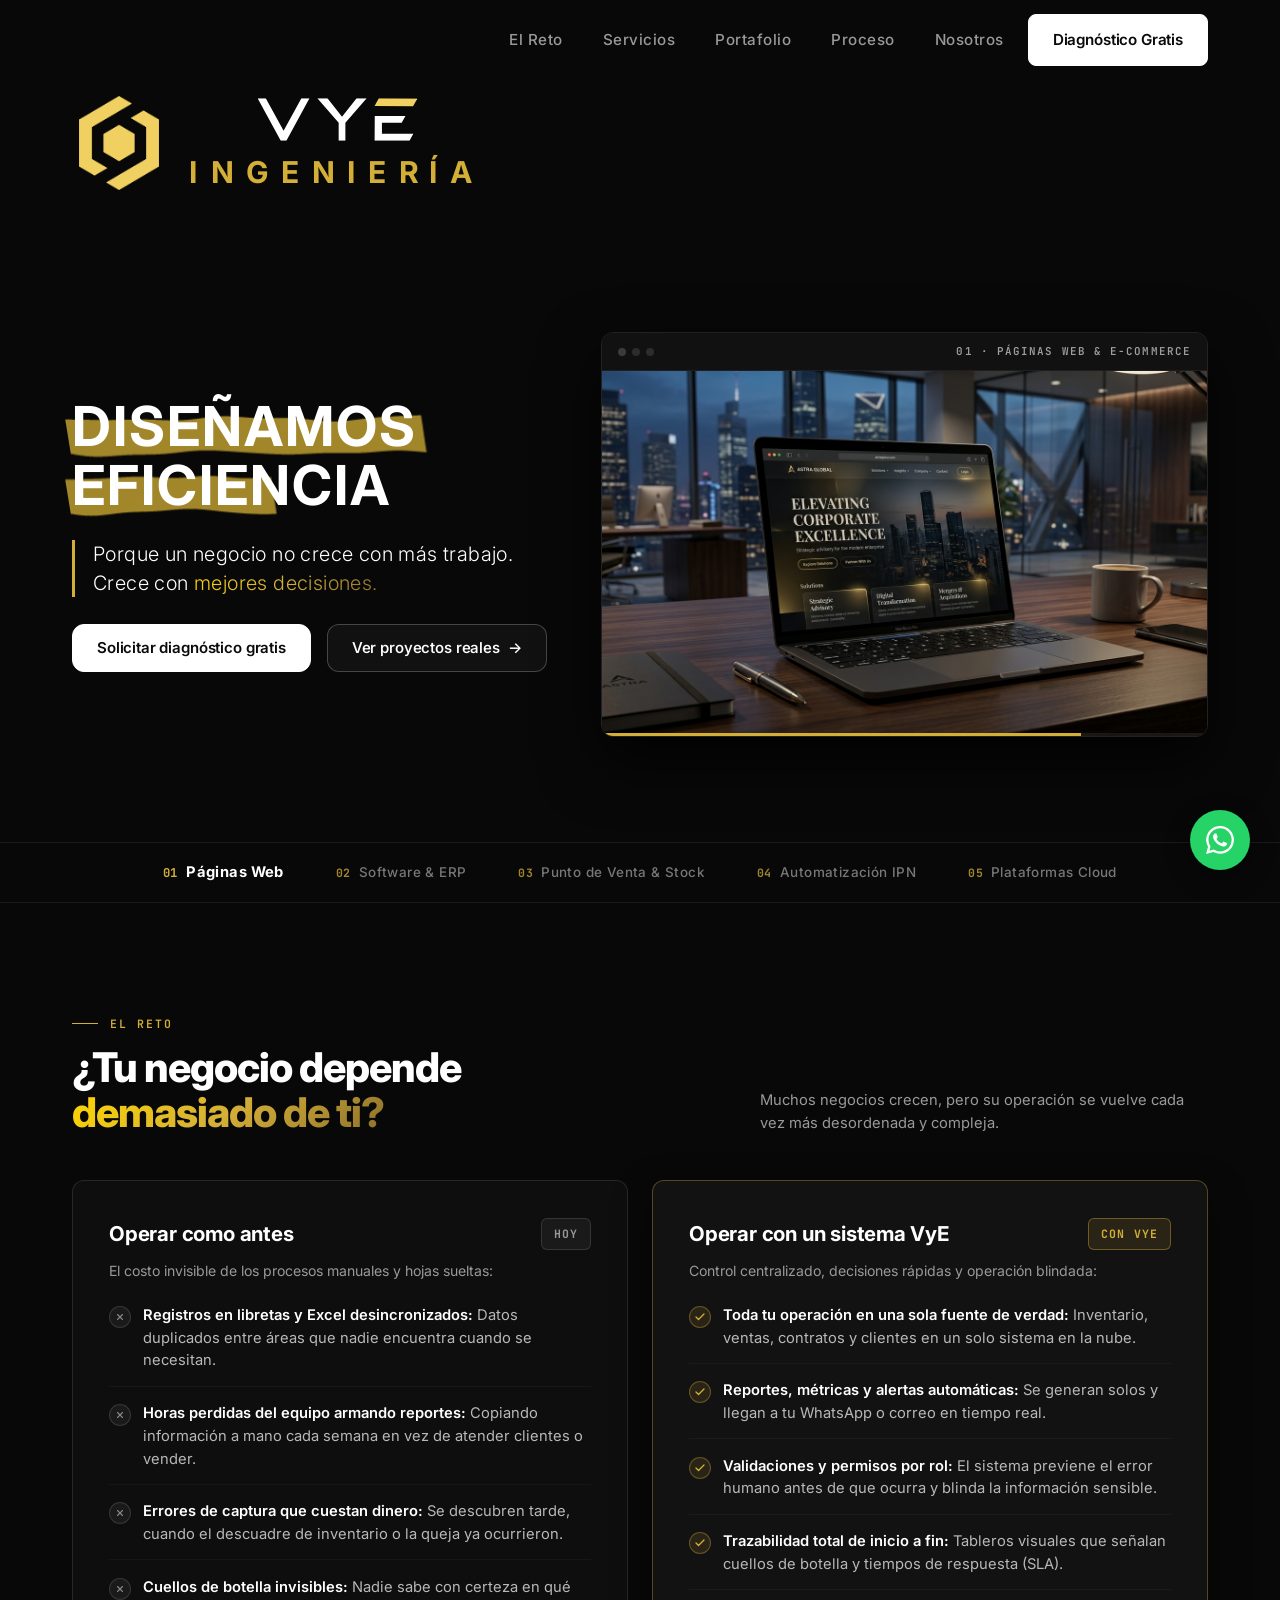
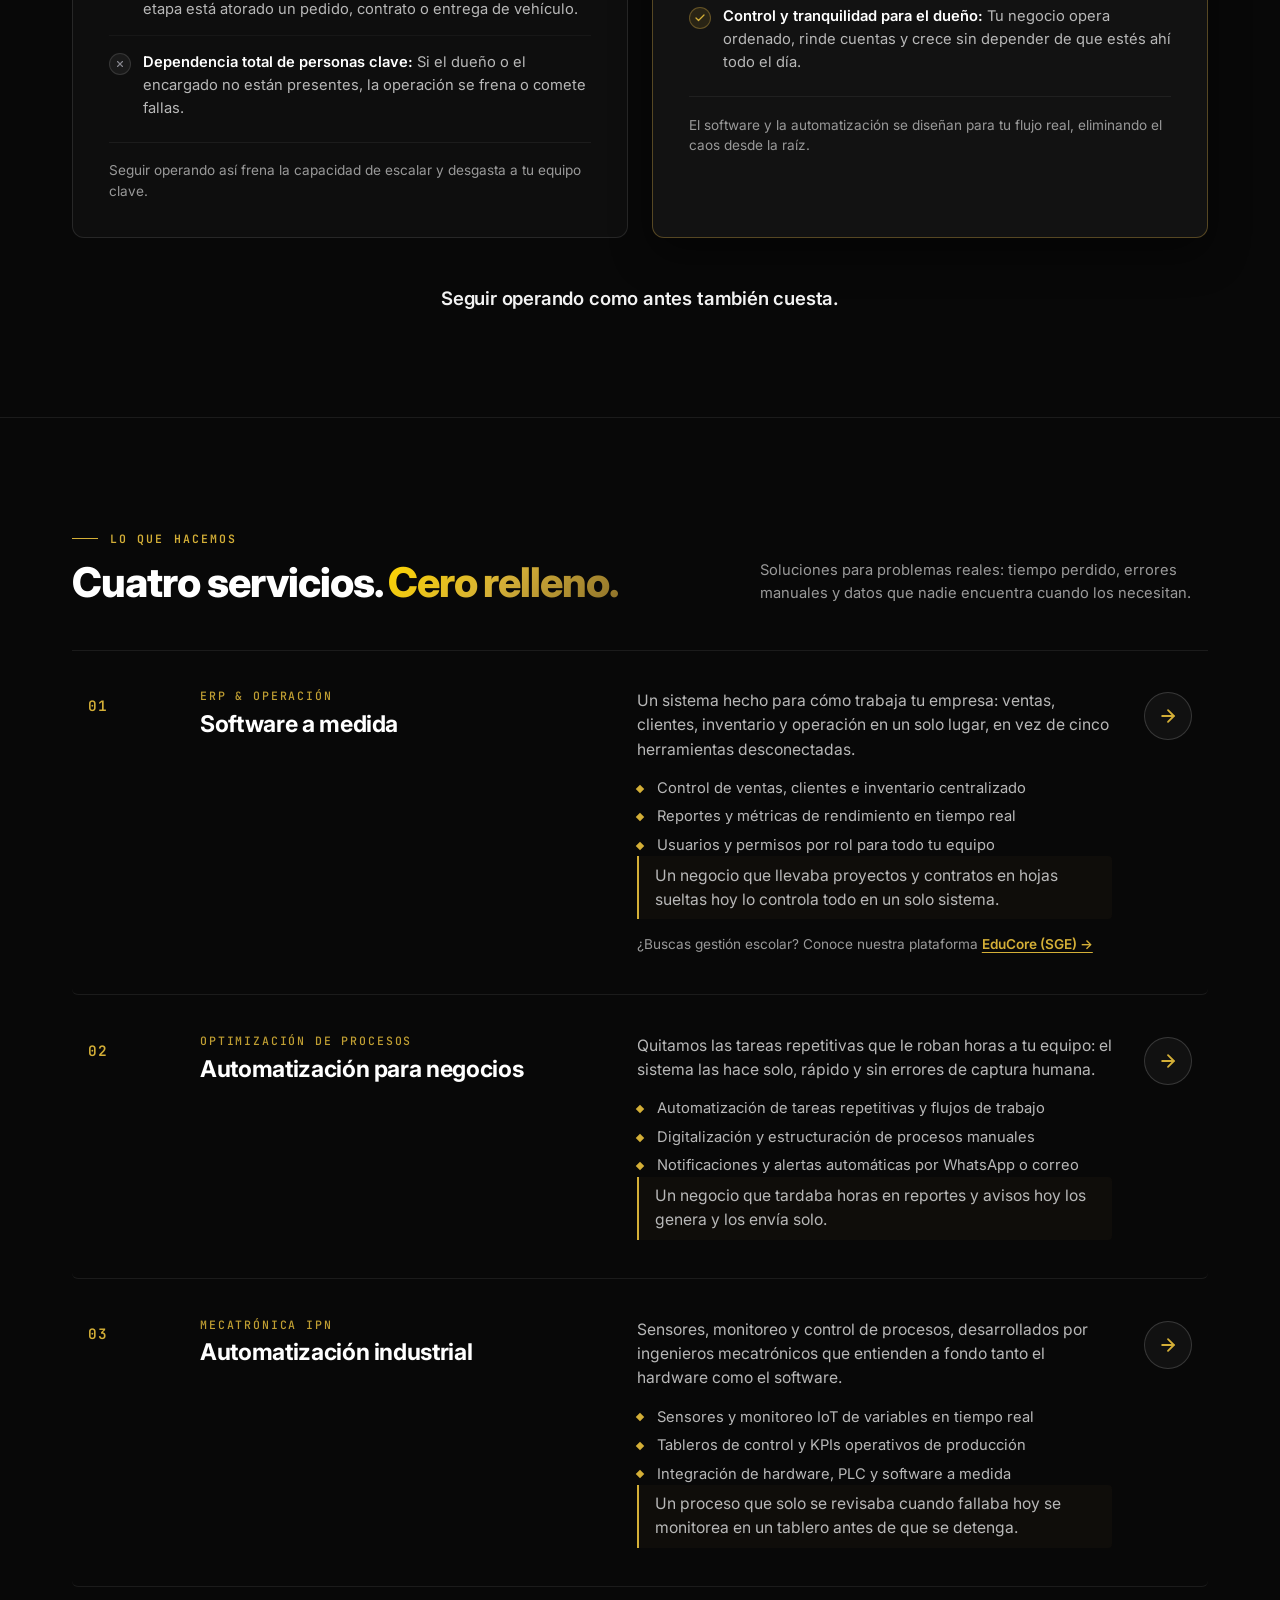
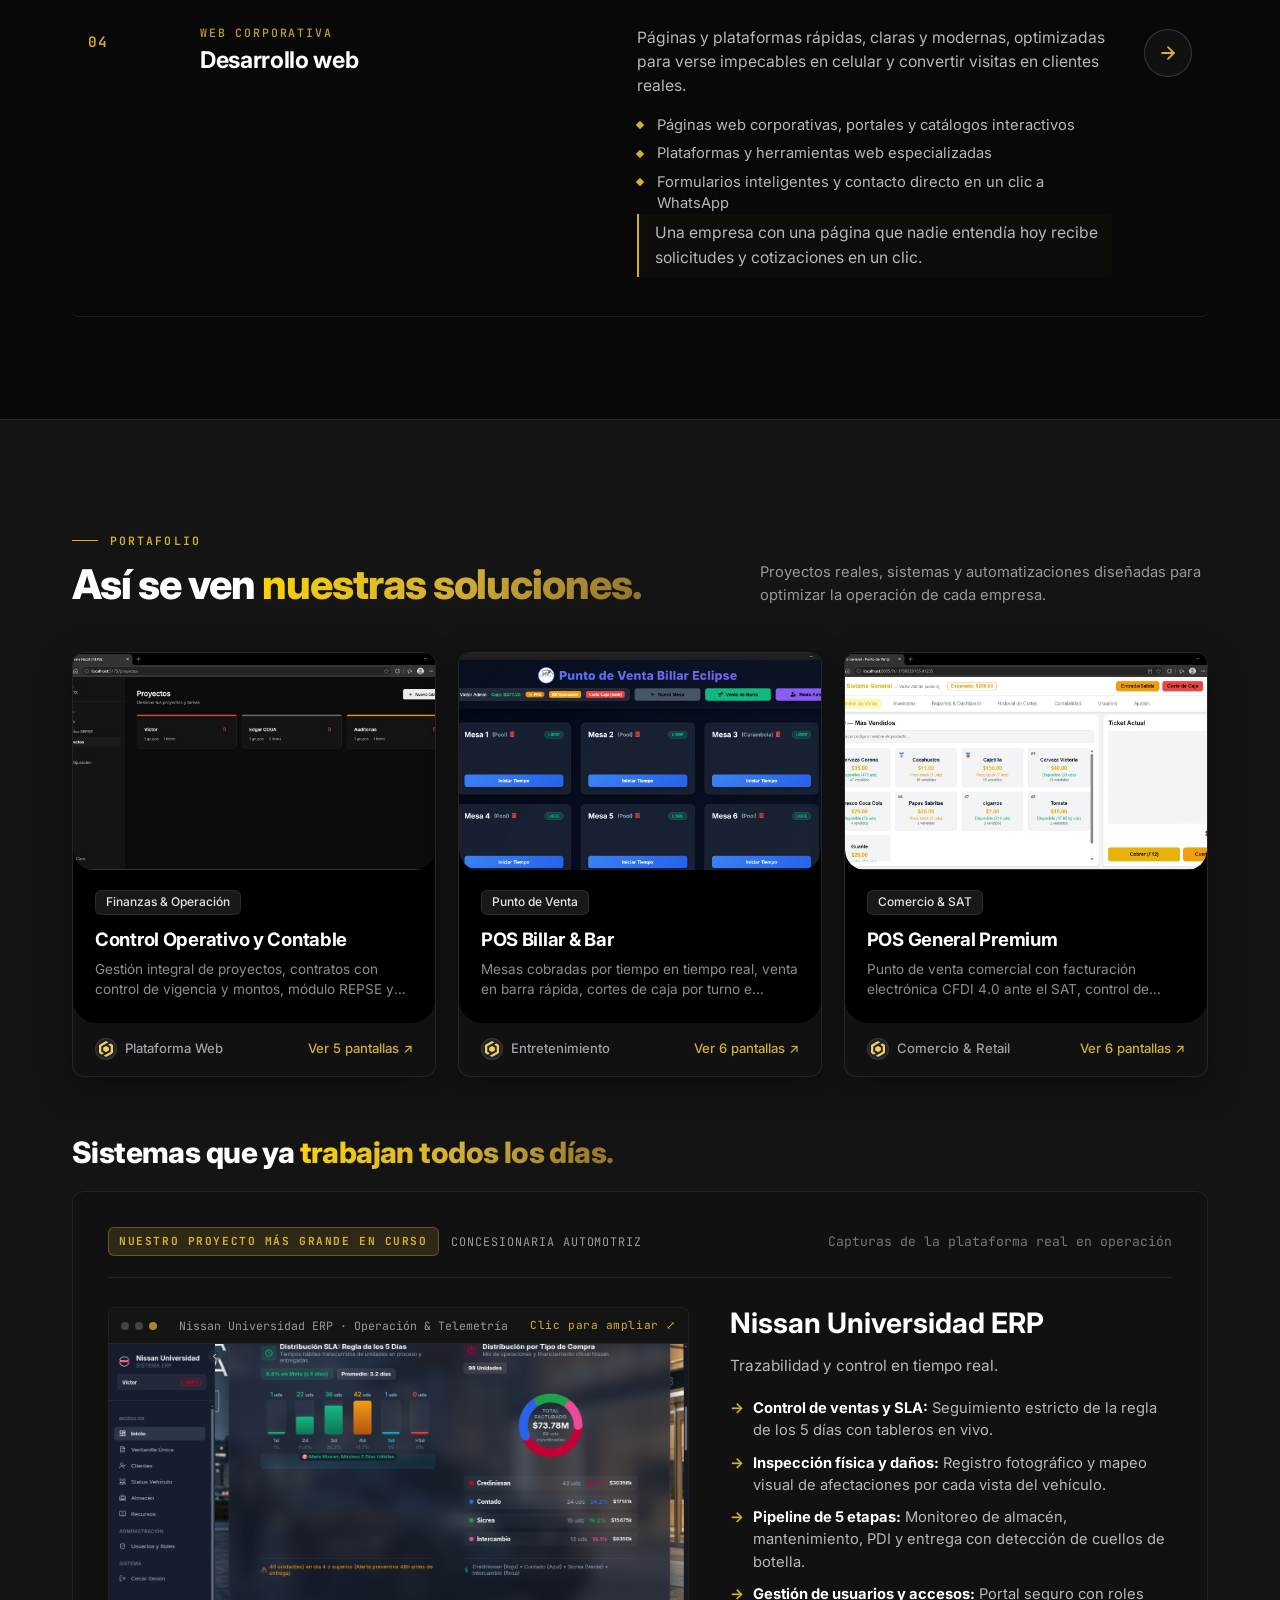
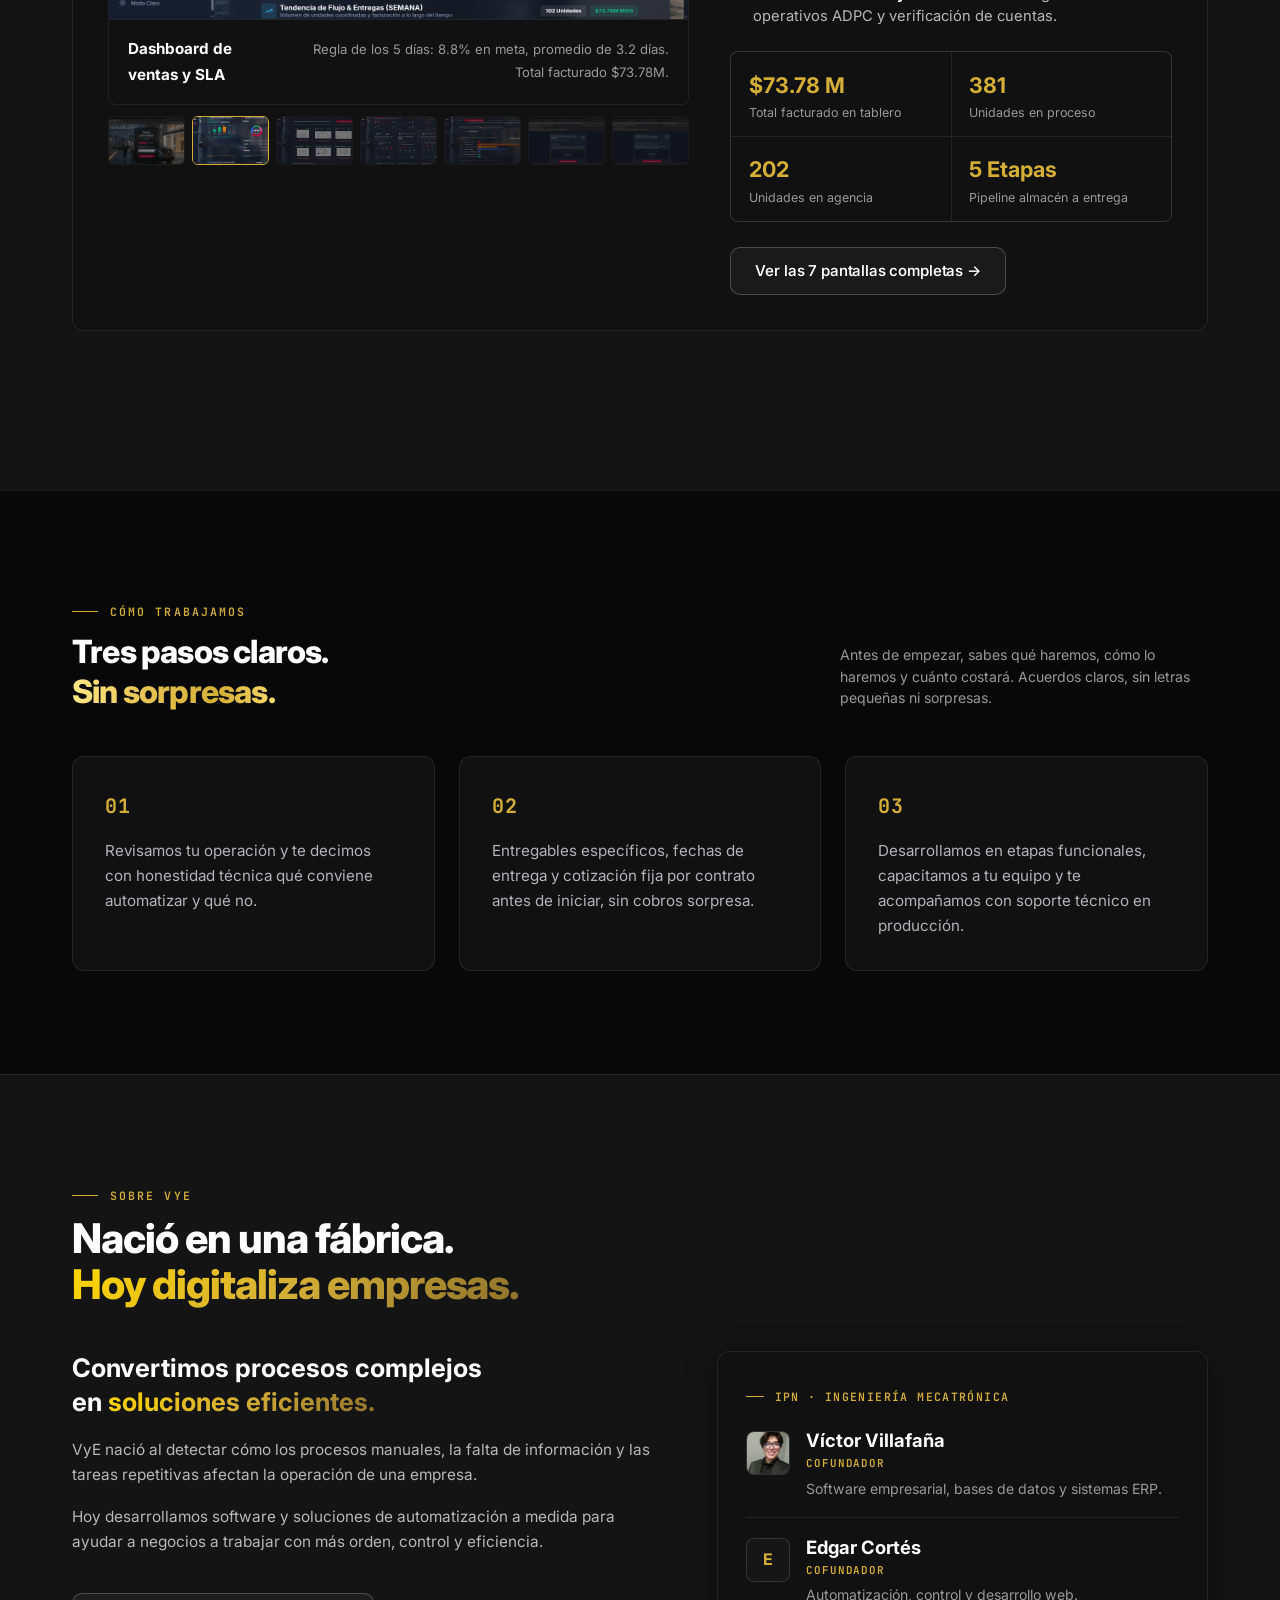
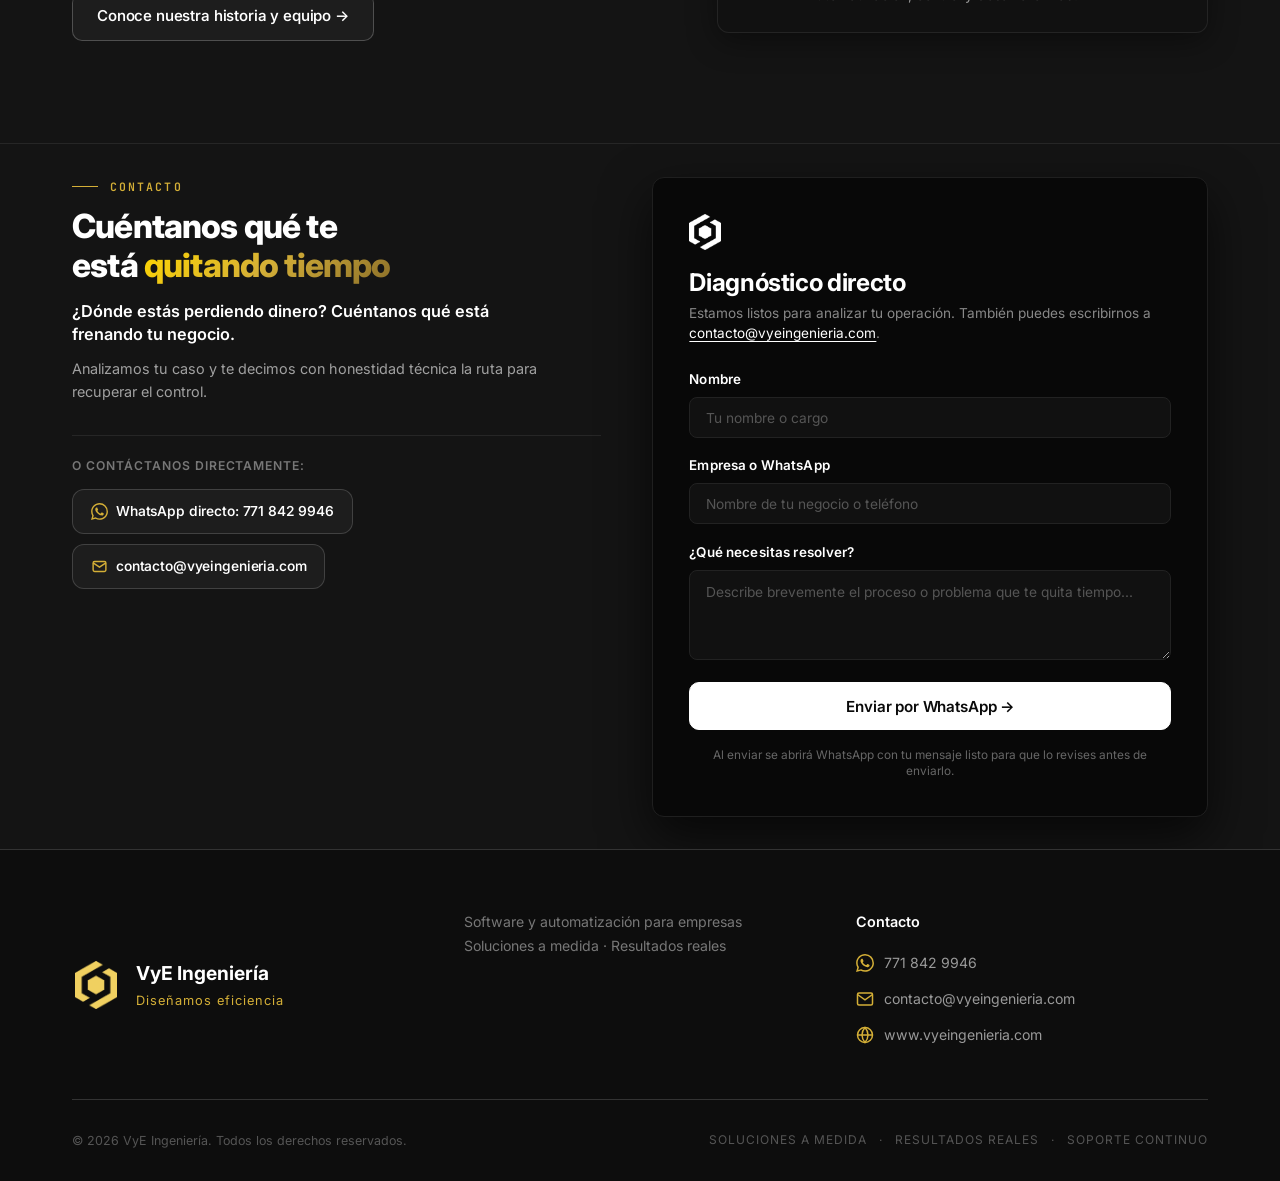
==== commit 83bec099: "Actualiza diseno web: centrado vertical de logo hero, tarjeta minimalista de fundadores y fotografia" ====
--- a/index.html
+++ b/index.html
@@ -20,7 +20,7 @@
     <link
         href="https://fonts.googleapis.com/css2?family=Inter:wght@300;400;500;600;700;800&family=JetBrains+Mono:wght@400;500;600;700&display=swap"
         rel="stylesheet">
-    <link rel="stylesheet" href="style.css?v=vye-master-v45">
+    <link rel="stylesheet" href="style.css?v=vye-master-v65">
     <link rel="icon" type="image/x-icon" href="assets/favicon.ico">
     <link rel="apple-touch-icon" sizes="180x180" href="assets/apple-touch-icon.png">
     <link rel="icon" type="image/png" sizes="32x32" href="assets/favicon-32x32.png">
@@ -78,7 +78,7 @@
     <!-- ===================== NAVBAR ===================== -->
     <nav id="navbar" class="navbar">
         <div class="navbar__container">
-            <a href="#hero" class="navbar__logo" id="brandTransition" aria-label="VyE Ingeniería - Inicio">
+            <a href="#hero" class="navbar__logo" id="brandTransition"  aria-label="VyE Ingeniería - Inicio">
                 <img src="assets/Isotipo Vye.png" alt="VyE Isotipo" class="navbar__logo-icon" width="40" height="40">
                 <div class="navbar__logo-text">
                     <img src="assets/Logotipo Vye.svg" alt="VYE" class="navbar__logotipo" height="18">
@@ -101,8 +101,6 @@
 
     <!-- ===================== HERO ===================== -->
     <section id="hero" class="hero">
-        <div class="hero__bg-grid"></div>
-        <div class="hero__particles" id="heroParticles"></div>
         <div class="hero__content">
             <div class="hero__grid">
                 <!-- Columna Izquierda: Propuesta de valor para Dueños y Directivos -->
@@ -116,7 +114,7 @@
                     <div class="hero__brand-phrase" data-reveal>
                         <p class="hero__brand-phrase-text">
                             Porque un negocio no crece con más trabajo.<br>
-                            Crece con <span class="text-pen-underline">mejores decisiones.<svg class="text-pen-underline__svg" viewBox="0 0 500 22" fill="none" xmlns="http://www.w3.org/2000/svg" preserveAspectRatio="none" aria-hidden="true"><path d="M4 12 C42 6, 88 16, 134 9 C182 4, 230 15, 282 8 C338 2, 392 14, 444 8 C472 5, 488 11, 496 7" class="text-pen-underline__path" stroke="#D4AF37" stroke-width="3.5" stroke-linecap="round" stroke-linejoin="round"/></svg></span>
+                            Crece con <span class="text-gold">mejores decisiones.</span>
                         </p>
                     </div>
 
@@ -131,18 +129,39 @@
                     </div>
                 </div>
 
-                <!-- Columna Derecha: Tarjeta Visual de Portafolio / Ingeniería -->
+                <!-- Columna Derecha: Showcase Interactivo de Producto Real -->
                 <div class="hero__visual-col" data-reveal>
-                    <div class="hero-card">
-                        <div class="hero-card__image-wrap">
-                            <img src="assets/showcase_software_erp.jpg" alt="Panel de control operativo VyE ERP y automatización de procesos" class="hero-card__image">
-                            <div class="hero-card__gradient"></div>
-                        </div>
-                        <div class="hero-card__top">
-                            <span class="hero-card__eyebrow">Automatización &amp; Software para Empresas</span>
-                        </div>
-                        <div class="hero-card__bottom">
-                            <h3 class="hero-card__title">Sistemas que ordenan tu operación</h3>
+                    <div class="hero-showcase" id="heroShowcase" role="region" aria-label="Demostración interactiva de especialidades VyE">
+                        <!-- Header técnico minimalista estilo hardware/monitor -->
+                        <div class="hero-showcase__header">
+                            <div class="hero-showcase__dots" aria-hidden="true">
+                                <span></span><span></span><span></span>
+                            </div>
+                            <span class="hero-showcase__tag" id="heroShowcaseTag">01 · PÁGINAS WEB &amp; E-COMMERCE</span>
+                        </div>
+
+                        <!-- Visor de diapositivas con crossfade limpio -->
+                        <div class="hero-showcase__viewport">
+                            <div class="hero-showcase__slide active" data-index="0" data-label="01 · PÁGINAS WEB &amp; E-COMMERCE">
+                                <img src="assets/showcase_plataforma_web.jpg" alt="Páginas Web y Plataformas Digitales de Alta Conversión" class="hero-showcase__img" loading="eager">
+                            </div>
+                            <div class="hero-showcase__slide" data-index="1" data-label="02 · SOFTWARE A LA MEDIDA &amp; ERP">
+                                <img src="assets/showcase_software_erp.jpg" alt="Software de Gestión Empresarial y ERP a la Medida" class="hero-showcase__img" loading="lazy">
+                            </div>
+                            <div class="hero-showcase__slide" data-index="2" data-label="03 · PUNTO DE VENTA (POS) &amp; STOCK">
+                                <img src="assets/showcase_inventario_wms.jpg" alt="Control de Inventario, Puntos de Venta y Almacén" class="hero-showcase__img" loading="lazy">
+                            </div>
+                            <div class="hero-showcase__slide" data-index="3" data-label="04 · AUTOMATIZACIÓN &amp; MECATRÓNICA IPN">
+                                <img src="assets/showcase_automatizacion.jpg" alt="Automatización de Procesos y Mecatrónica IPN" class="hero-showcase__img" loading="lazy">
+                            </div>
+                            <div class="hero-showcase__slide" data-index="4" data-label="05 · PLATAFORMAS CLOUD &amp; SAAS">
+                                <img src="assets/showcase_sge_educore.jpg" alt="Plataformas Cloud y Sistemas de Gestión Especializada" class="hero-showcase__img" loading="lazy">
+                            </div>
+                        </div>
+
+                        <!-- Barrita inferior de progreso en tiempo real (4.5s) -->
+                        <div class="hero-showcase__progress" aria-hidden="true">
+                            <div class="hero-showcase__progress-fill" id="heroProgressFill"></div>
                         </div>
                     </div>
                 </div>
@@ -150,27 +169,31 @@
         </div>
     </section>
 
-    <!-- ===================== CINTA CONTINUA (STRIP TICKER) ===================== -->
-    <div class="strip" aria-label="Especialidades y servicios de VyE Ingeniería">
-        <div class="strip-in" id="stripIn">
-            <span>Software a medida</span>
-            <span>Automatización de negocios</span>
-            <span>Mecatrónica &amp; PLC</span>
-            <span>Ingeniería IPN</span>
-            <span>ERP &amp; Plataformas</span>
-            <span>Puntos de venta</span>
-            <span>Desarrollo web</span>
-            <span>Sistemas a la medida</span>
-            <span>Software a medida</span>
-            <span>Automatización de negocios</span>
-            <span>Mecatrónica &amp; PLC</span>
-            <span>Ingeniería IPN</span>
-            <span>ERP &amp; Plataformas</span>
-            <span>Puntos de venta</span>
-            <span>Desarrollo web</span>
-            <span>Sistemas a la medida</span>
-        </div>
-    </div>
+    <!-- ===================== CAPACIDADES INTERACTIVAS (TABS SHOWCASE) ===================== -->
+    <nav class="capabilities-bar" aria-label="Especialidades interactivas de VyE Ingeniería">
+        <div class="capabilities-bar__container" id="capabilitiesTabs" role="tablist">
+            <button type="button" class="capabilities-tab active" data-slide="0" role="tab" aria-selected="true">
+                <span class="capabilities-tab__num">01</span>
+                <span class="capabilities-tab__label">Páginas Web</span>
+            </button>
+            <button type="button" class="capabilities-tab" data-slide="1" role="tab" aria-selected="false">
+                <span class="capabilities-tab__num">02</span>
+                <span class="capabilities-tab__label">Software &amp; ERP</span>
+            </button>
+            <button type="button" class="capabilities-tab" data-slide="2" role="tab" aria-selected="false">
+                <span class="capabilities-tab__num">03</span>
+                <span class="capabilities-tab__label">Punto de Venta &amp; Stock</span>
+            </button>
+            <button type="button" class="capabilities-tab" data-slide="3" role="tab" aria-selected="false">
+                <span class="capabilities-tab__num">04</span>
+                <span class="capabilities-tab__label">Automatización IPN</span>
+            </button>
+            <button type="button" class="capabilities-tab" data-slide="4" role="tab" aria-selected="false">
+                <span class="capabilities-tab__num">05</span>
+                <span class="capabilities-tab__label">Plataformas Cloud</span>
+            </button>
+        </div>
+    </nav>
 
     <!-- ===================== EL RETO / LA REALIDAD ===================== -->
     <section id="reto" class="section section--reto">
@@ -180,7 +203,7 @@
                     <span class="sec-head-mono">EL RETO</span>
                     <h2 class="section__title">¿Tu negocio depende <span class="text-gold">demasiado de ti?</span></h2>
                 </div>
-                <p class="section__subtitle">Muchos negocios crecen, pero su operación se vuelve cada vez más desordenada y compleja. Seguir operando a mano también cuesta: tiempo, dinero y control.</p>
+                <p class="section__subtitle">Muchos negocios crecen, pero su operación se vuelve cada vez más desordenada y compleja.</p>
             </div>
 
             <div class="reto-grid" data-reveal>
@@ -267,6 +290,11 @@
                     </ul>
                     <p class="reto-col__note">El software y la automatización se diseñan para tu flujo real, eliminando el caos desde la raíz.</p>
                 </div>
+            </div>
+
+            <!-- Punchline contundente al pie del reto -->
+            <div class="reto-punchline" data-reveal>
+                <p>Seguir operando como antes también cuesta.</p>
             </div>
         </div>
     </section>
@@ -279,13 +307,13 @@
                     <span class="sec-head-mono">LO QUE HACEMOS</span>
                     <h2 class="section__title">Cuatro servicios. <span class="text-gold">Cero relleno.</span></h2>
                 </div>
-                <p class="section__subtitle">Cada servicio nace de un problema concreto: tiempo perdido, errores manuales o información que nadie encuentra cuando la necesita.</p>
+                <p class="section__subtitle">Soluciones para problemas reales: tiempo perdido, errores manuales y datos que nadie encuentra cuando los necesitan.</p>
             </div>
 
             <div class="svc">
                 <!-- 01 Software a medida -->
                 <article class="svc-row" data-reveal>
-                    <span class="svc-num">/ 01</span>
+                    <span class="svc-num">01</span>
                     <div class="svc-title-wrap">
                         <h3><small>ERP &amp; Operación</small>Software a medida</h3>
                     </div>
@@ -308,7 +336,7 @@
 
                 <!-- 02 Automatización para negocios -->
                 <article class="svc-row" data-reveal>
-                    <span class="svc-num">/ 02</span>
+                    <span class="svc-num">02</span>
                     <div class="svc-title-wrap">
                         <h3><small>Optimización de Procesos</small>Automatización para negocios</h3>
                     </div>
@@ -328,7 +356,7 @@
 
                 <!-- 03 Automatización industrial (Mecatrónica IPN) -->
                 <article class="svc-row" data-reveal>
-                    <span class="svc-num">/ 03</span>
+                    <span class="svc-num">03</span>
                     <div class="svc-title-wrap">
                         <h3><small>Mecatrónica IPN</small>Automatización industrial</h3>
                     </div>
@@ -348,7 +376,7 @@
 
                 <!-- 04 Desarrollo web -->
                 <article class="svc-row" data-reveal>
-                    <span class="svc-num">/ 04</span>
+                    <span class="svc-num">04</span>
                     <div class="svc-title-wrap">
                         <h3><small>Web Corporativa</small>Desarrollo web</h3>
                     </div>
@@ -375,19 +403,96 @@
             <div class="sec-head" data-reveal>
                 <div>
                     <span class="sec-head-mono">PORTAFOLIO</span>
-                    <h2 class="section__title">Sistemas que ya <span class="text-gold">trabajan todos los días.</span></h2>
-                </div>
-                <p class="section__subtitle">Casos reales con pantallas del software en producción. Toca cualquier proyecto o pantalla para ampliarla en alta resolución.</p>
-            </div>
-
-            <!-- PROYECTO DESTACADO (NISSAN UNIVERSIDAD) -->
+                    <h2 class="section__title">Así se ven <span class="text-gold">nuestras soluciones.</span></h2>
+                </div>
+                <p class="section__subtitle">Proyectos reales, sistemas y automatizaciones diseñadas para optimizar la operación de cada empresa.</p>
+            </div>
+
+            <!-- GRID DE 3 SISTEMAS REALES ENTREGADOS -->
+            <div class="proj-grid" data-reveal>
+                <!-- Card 1: Control Operativo y Contable -->
+                <article class="proj-card" data-proj="contable">
+                    <div class="proj-card__main">
+                        <div class="proj-card__cover">
+                            <img src="assets/portfolio/contable_0.jpg" alt="Pantalla de gestión de proyectos de la plataforma Control Operativo y Contable" loading="lazy">
+                        </div>
+                        <div class="proj-card__body">
+                            <span class="proj-card__pill">Finanzas &amp; Operación</span>
+                            <h4 class="proj-card__title">Control Operativo y Contable</h4>
+                            <p class="proj-card__desc">
+                                Gestión integral de proyectos, contratos con control de vigencia y montos, módulo REPSE y reportes para dirección.
+                            </p>
+                        </div>
+                    </div>
+                    <div class="proj-card__footer">
+                        <div class="proj-card__author">
+                            <img class="proj-card__avatar" src="assets/Isotipo Vye.png" alt="VyE">
+                            <span class="proj-card__author-name">Plataforma Web</span>
+                        </div>
+                        <span class="proj-card__date">Ver 5 pantallas ↗</span>
+                    </div>
+                </article>
+
+                <!-- Card 2: POS Billar & Bar -->
+                <article class="proj-card" data-proj="billar">
+                    <div class="proj-card__main">
+                        <div class="proj-card__cover">
+                            <img src="assets/portfolio/billar_0.jpg" alt="Pantalla principal del punto de venta POS Billar & Bar" loading="lazy">
+                        </div>
+                        <div class="proj-card__body">
+                            <span class="proj-card__pill">Punto de Venta</span>
+                            <h4 class="proj-card__title">POS Billar &amp; Bar</h4>
+                            <p class="proj-card__desc">
+                                Mesas cobradas por tiempo en tiempo real, venta en barra rápida, cortes de caja por turno e inventario con alertas.
+                            </p>
+                        </div>
+                    </div>
+                    <div class="proj-card__footer">
+                        <div class="proj-card__author">
+                            <img class="proj-card__avatar" src="assets/Isotipo Vye.png" alt="VyE">
+                            <span class="proj-card__author-name">Entretenimiento</span>
+                        </div>
+                        <span class="proj-card__date">Ver 6 pantallas ↗</span>
+                    </div>
+                </article>
+
+                <!-- Card 3: POS General Premium -->
+                <article class="proj-card" data-proj="pos">
+                    <div class="proj-card__main">
+                        <div class="proj-card__cover">
+                            <img src="assets/portfolio/pos_0.jpg" alt="Pantalla principal del punto de venta POS General Premium" loading="lazy">
+                        </div>
+                        <div class="proj-card__body">
+                            <span class="proj-card__pill">Comercio &amp; SAT</span>
+                            <h4 class="proj-card__title">POS General Premium</h4>
+                            <p class="proj-card__desc">
+                                Punto de venta comercial con facturación electrónica CFDI 4.0 ante el SAT, control de stock y turnos por usuario.
+                            </p>
+                        </div>
+                    </div>
+                    <div class="proj-card__footer">
+                        <div class="proj-card__author">
+                            <img class="proj-card__avatar" src="assets/Isotipo Vye.png" alt="VyE">
+                            <span class="proj-card__author-name">Comercio &amp; Retail</span>
+                        </div>
+                        <span class="proj-card__date">Ver 6 pantallas ↗</span>
+                    </div>
+                </article>
+            </div>
+
+            <!-- SISTEMAS EN PRODUCCIÓN -->
+            <div class="portafolio-subhead" data-reveal>
+                <h3 class="portafolio-subhead__title">Sistemas que ya <span class="text-gold">trabajan todos los días.</span></h3>
+            </div>
+
+            <!-- PROYECTO INDUSTRIAL (NISSAN UNIVERSIDAD) -->
             <div class="feat-box" data-reveal>
                 <div class="feat-box__header">
                     <div class="feat-box__tag-wrap">
-                        <span class="feat-box__badge">PROYECTO DESTACADO · EN DESARROLLO ACTIVO</span>
-                        <span class="feat-box__subtag">ERP · CONCESIONARIA AUTOMOTRIZ</span>
-                    </div>
-                    <span class="feat-box__note">Capturas tomadas de la plataforma real en operación</span>
+                        <span class="feat-box__badge">NUESTRO PROYECTO MÁS GRANDE EN CURSO</span>
+                        <span class="feat-box__subtag">CONCESIONARIA AUTOMOTRIZ</span>
+                    </div>
+                    <span class="feat-box__note">Capturas de la plataforma real en operación</span>
                 </div>
 
                 <div class="feat-grid">
@@ -413,9 +518,9 @@
 
                     <!-- Ficha técnica del proyecto -->
                     <div class="feat-side">
-                        <h3 class="feat-side__title">ERP Integral Nissan Universidad</h3>
+                        <h3 class="feat-side__title">Nissan Universidad ERP</h3>
                         <p class="feat-side__desc">
-                            Control centralizado de inventario automotriz y pipeline de acondicionamiento de vehículos: desde el ingreso al almacén de la agencia hasta la entrega final al cliente. Muestra dónde está cada unidad, quién la está trabajando y en qué etapa se presentan demoras.
+                            Trazabilidad y control en tiempo real.
                         </p>
 
                         <ul class="feat-list">
@@ -452,206 +557,45 @@
                     </div>
                 </div>
             </div>
-
-            <!-- GRID DE 3 SISTEMAS REALES ENTREGADOS -->
-            <div class="proj-section-subhead" data-reveal>
-                <span class="proj-section-tag">NUESTRO TRABAJO</span>
-                <h3 class="proj-section-title">Así se ven <br class="proj-title-br"><span class="proj-title-accent">nuestras soluciones</span></h3>
-                <p class="proj-section-desc">Proyectos reales, sistemas y automatizaciones diseñadas para optimizar la operación de cada empresa.</p>
-            </div>
-
-            <div class="proj-grid" data-reveal>
-                <!-- Card 1: Control Operativo y Contable -->
-                <article class="proj-card" data-proj="contable">
-                    <div class="proj-card__main">
-                        <div class="proj-card__cover">
-                            <img src="assets/portfolio/contable_0.jpg" alt="Pantalla de gestión de proyectos de la plataforma Control Operativo y Contable" loading="lazy">
-                        </div>
-                        <div class="proj-card__body">
-                            <span class="proj-card__pill">Finanzas &amp; Operación</span>
-                            <h4 class="proj-card__title">Control Operativo y Contable</h4>
-                            <p class="proj-card__desc">
-                                Gestión integral de proyectos, contratos con control de vigencia y montos, módulo REPSE y reportes para dirección.
-                            </p>
-                        </div>
-                    </div>
-                    <div class="proj-card__footer">
-                        <div class="proj-card__author">
-                            <img class="proj-card__avatar" src="assets/Isotipo Vye.png" alt="VyE">
-                            <span class="proj-card__author-name">Plataforma Web</span>
-                        </div>
-                        <span class="proj-card__date">Ver 5 pantallas ↗</span>
-                    </div>
-                </article>
-
-                <!-- Card 2: POS Billar & Bar -->
-                <article class="proj-card" data-proj="billar">
-                    <div class="proj-card__main">
-                        <div class="proj-card__cover">
-                            <img src="assets/portfolio/billar_0.jpg" alt="Pantalla principal del punto de venta POS Billar & Bar" loading="lazy">
-                        </div>
-                        <div class="proj-card__body">
-                            <span class="proj-card__pill">Punto de Venta</span>
-                            <h4 class="proj-card__title">POS Billar &amp; Bar</h4>
-                            <p class="proj-card__desc">
-                                Mesas cobradas por tiempo en tiempo real, venta en barra rápida, cortes de caja por turno e inventario con alertas.
-                            </p>
-                        </div>
-                    </div>
-                    <div class="proj-card__footer">
-                        <div class="proj-card__author">
-                            <img class="proj-card__avatar" src="assets/Isotipo Vye.png" alt="VyE">
-                            <span class="proj-card__author-name">Entretenimiento</span>
-                        </div>
-                        <span class="proj-card__date">Ver 6 pantallas ↗</span>
-                    </div>
-                </article>
-
-                <!-- Card 3: POS General Premium -->
-                <article class="proj-card" data-proj="pos">
-                    <div class="proj-card__main">
-                        <div class="proj-card__cover">
-                            <img src="assets/portfolio/pos_0.jpg" alt="Pantalla principal del punto de venta POS General Premium" loading="lazy">
-                        </div>
-                        <div class="proj-card__body">
-                            <span class="proj-card__pill">Comercio &amp; SAT</span>
-                            <h4 class="proj-card__title">POS General Premium</h4>
-                            <p class="proj-card__desc">
-                                Punto de venta comercial con facturación electrónica CFDI 4.0 ante el SAT, control de stock y turnos por usuario.
-                            </p>
-                        </div>
-                    </div>
-                    <div class="proj-card__footer">
-                        <div class="proj-card__author">
-                            <img class="proj-card__avatar" src="assets/Isotipo Vye.png" alt="VyE">
-                            <span class="proj-card__author-name">Comercio &amp; Retail</span>
-                        </div>
-                        <span class="proj-card__date">Ver 6 pantallas ↗</span>
-                    </div>
-                </article>
-            </div>
         </div>
     </section>
 
-    <!-- ===================== CÓMO TRABAJAMOS (3 PASOS COMPACTO Y AL GRANO) ===================== -->
+    <!-- ===================== CÓMO TRABAJAMOS (3 PASOS MINIMAL) ===================== -->
     <section id="proceso" class="section section--proceso">
         <div class="section__container">
-            <!-- Etiqueta amarilla con raya clásica de VyE -->
-            <div class="process-tag-wrap" data-reveal>
-                <span class="sec-head-mono">CÓMO TRABAJAMOS</span>
-            </div>
-
-            <!-- Header con títulos apilados concisos y directos -->
-            <div class="process-header" data-reveal>
-                <div class="process-stacked-titles" id="processStackedTitles">
-                    <h2 class="process-stacked-title active" data-step="1">
-                        Detectamos fugas en tu operación
-                        <span class="process-title-num">01</span>
+            <div class="sec-head" data-reveal>
+                <div>
+                    <span class="sec-head-mono">CÓMO TRABAJAMOS</span>
+                    <h2 class="section__title">
+                        Tres pasos claros.<br>
+                        <span class="process-dynamic-word text-gold" id="processDynamicWord">Sin sorpresas.</span>
                     </h2>
-                    <h2 class="process-stacked-title" data-step="2">
-                        Propuesta técnica con precio fijo
-                        <span class="process-title-num">02</span>
-                    </h2>
-                    <h2 class="process-stacked-title" data-step="3">
-                        Implementación y control total
-                        <span class="process-title-num">03</span>
-                    </h2>
-                </div>
-                <p class="process-header-sub">
-                    Sabes exactamente qué ocurre en cada etapa antes de empezar. Sin sorpresas, retrasos ni costos ocultos.
-                </p>
-            </div>
-
-            <!-- Fila de Tarjetas Visuales Compactas de Producto -->
-            <div class="process-showcase-grid" id="processShowcaseGrid" data-reveal>
-                <!-- Visual 1: Conexión de fuentes y diagnóstico -->
-                <div class="process-card active" data-step="1">
-                    <div class="process-card__hub">
-                        <div class="process-hub-center">
-                            <img src="assets/Isotipo_Vye_blanco.png" alt="VyE Hub" class="process-hub-logo">
-                        </div>
-                        <div class="process-hub-node node-1"><span>📊</span> Excel</div>
-                        <div class="process-hub-node node-2"><span>📦</span> Stock</div>
-                        <div class="process-hub-node node-3"><span>💳</span> POS</div>
-                        <div class="process-hub-node node-4"><span>⚙️</span> SAT / ERP</div>
-                        <svg class="process-hub-lines" viewBox="0 0 320 140" fill="none">
-                            <path d="M 65 30 L 160 70 M 255 30 L 160 70 M 65 110 L 160 70 M 255 110 L 160 70" stroke="#2c2c34" stroke-width="1.2" stroke-dasharray="3 3"/>
-                        </svg>
-                    </div>
-                </div>
-
-                <!-- Visual 2: Consulta interactiva y alcance cerrado -->
-                <div class="process-card" data-step="2">
-                    <div class="process-query-mockup">
-                        <div class="process-query-input-wrap">
-                            <span class="process-query-prompt-icon">🔍</span>
-                            <span class="process-query-typing">¿Alcance técnico y costo fijo?</span>
-                            <span class="process-query-enter">↵</span>
-                        </div>
-                        <div class="process-query-card">
-                            <div class="process-query-badge">
-                                <span class="process-query-dot"></span>
-                                Alcance técnico cerrado
-                            </div>
-                            <div class="process-query-row">
-                                <span class="query-k">Entregables:</span>
-                                <span class="query-v">Plataforma Web + Base de Datos</span>
-                            </div>
-                            <div class="process-query-row">
-                                <span class="query-k">Garantía:</span>
-                                <span class="query-v">Cotización fija por contrato</span>
-                            </div>
-                        </div>
-                    </div>
-                </div>
-
-                <!-- Visual 3: Automatización en vivo y tareas completadas -->
-                <div class="process-card" data-step="3">
-                    <div class="process-live-mockup">
-                        <div class="process-live-head">
-                            <span class="process-live-indicator"></span>
-                            <span>Sistema operando en producción</span>
-                        </div>
-                        <ul class="process-live-list">
-                            <li class="process-live-item is-done">
-                                <span class="live-check">✓</span>
-                                <span>Inventario cuadrado en tiempo real</span>
-                            </li>
-                            <li class="process-live-item is-done">
-                                <span class="live-check">✓</span>
-                                <span>Alertas de stock enviadas a WhatsApp</span>
-                            </li>
-                        </ul>
-                    </div>
-                </div>
-            </div>
-
-            <!-- Fila de Pasos Explicativos Numerados Abajo -->
-            <div class="process-steps-grid" id="processStepsGrid" data-reveal>
-                <!-- Paso 1 -->
-                <div class="process-step-item active" data-step="1">
-                    <span class="process-step-num">01</span>
-                    <h3 class="process-step-title">Diagnóstico sin costo</h3>
-                    <p class="process-step-desc">
-                        Revisamos tu operación, detectamos fugas de tiempo o dinero y te decimos con honestidad qué conviene automatizar.
+                </div>
+                <p class="section__subtitle">Antes de empezar, sabes qué haremos, cómo lo haremos y cuánto costará. Acuerdos claros, sin letras pequeñas ni sorpresas.</p>
+            </div>
+
+            <div class="process-minimal-grid" id="processCardsGrid" data-reveal>
+                <!-- Paso 01 -->
+                <div class="process-minimal-card" data-phrase="Diagnóstico sin costo">
+                    <span class="process-minimal-num">01</span>
+                    <p class="process-minimal-desc">
+                        Revisamos tu operación y te decimos con honestidad técnica qué conviene automatizar y qué no.
                     </p>
                 </div>
 
-                <!-- Paso 2 -->
-                <div class="process-step-item" data-step="2">
-                    <span class="process-step-num">02</span>
-                    <h3 class="process-step-title">Propuesta y precio cerrado</h3>
-                    <p class="process-step-desc">
-                        Definimos entregables específicos, fechas de entrega y cotización fija. Todo por escrito antes de iniciar, sin sorpresas.
+                <!-- Paso 02 -->
+                <div class="process-minimal-card" data-phrase="Propuesta y precio cerrado">
+                    <span class="process-minimal-num">02</span>
+                    <p class="process-minimal-desc">
+                        Entregables específicos, fechas de entrega y cotización fija por contrato antes de iniciar, sin cobros sorpresa.
                     </p>
                 </div>
 
-                <!-- Paso 3 -->
-                <div class="process-step-item" data-step="3">
-                    <span class="process-step-num">03</span>
-                    <h3 class="process-step-title">Construcción y control total</h3>
-                    <p class="process-step-desc">
-                        Desarrollamos el sistema en iteraciones funcionales, capacitamos a tu equipo y te acompañamos con soporte técnico directo.
+                <!-- Paso 03 -->
+                <div class="process-minimal-card" data-phrase="Construcción y control total">
+                    <span class="process-minimal-num">03</span>
+                    <p class="process-minimal-desc">
+                        Desarrollamos en etapas funcionales, capacitamos a tu equipo y te acompañamos con soporte técnico en producción.
                     </p>
                 </div>
             </div>
@@ -666,103 +610,54 @@
                     <span class="sec-head-mono">SOBRE VYE</span>
                     <h2 class="section__title">Nació en una fábrica. <span class="text-gold">Hoy digitaliza empresas.</span></h2>
                 </div>
-                <p class="section__subtitle">Ingeniería mecatrónica del IPN aplicada a software y automatización con impacto operativo directo.</p>
             </div>
 
             <div class="about-grid" data-reveal>
                 <!-- Historia y Enfoque -->
                 <div class="about-story">
-                    <div class="about-story__badge">
-                        <span class="about-story__badge-dot"></span>
-                        Ingeniería Mecatrónica · IPN México
-                    </div>
                     <h3 class="about-story__heading">
-                        Convertimos datos complejos y tareas manuales en <span class="text-gold">decisiones rentables.</span>
+                        Convertimos procesos complejos en <span class="text-gold">soluciones eficientes.</span>
                     </h3>
                     <p class="about-story__text">
-                        VyE Ingeniería nació al observar de cerca cómo funcionaban los procesos dentro de las plantas de producción: registros en libretas, controles manuales y tareas repetitivas donde cualquier retraso o error costaba miles de pesos.
+                        VyE nació al detectar cómo los procesos manuales, la falta de información y las tareas repetitivas afectan la operación de una empresa.
                     </p>
                     <p class="about-story__text">
-                        Pronto entendimos que no era un problema exclusivo de la industria pesada: negocios comerciales, agencias y empresas de servicios operan con las mismas pérdidas por falta de herramientas diseñadas exactamente para su flujo de trabajo.
+                        Hoy desarrollamos software y soluciones de automatización a medida para ayudar a negocios a trabajar con más orden, control y eficiencia.
                     </p>
-                    <p class="about-story__text">
-                        Somos ingenieros mecatrónicos egresados del Instituto Politécnico Nacional. Desarrollamos software empresarial y plataformas web robustas, pero también dominamos sensores, telemetría y piso de operaciones. Esa disciplina técnica es la que garantiza que nuestras soluciones funcionen en el mundo real.
-                    </p>
-
-                    <div class="about-quote">
-                        <p class="about-quote__text">
-                            “No creamos tecnología por moda: diseñamos sistemas para resolver cuellos de botella reales con impacto directo en costos y tiempo.”
-                        </p>
-                    </div>
 
                     <div class="about-story__cta">
                         <a href="nosotros.html" class="btn btn--outline btn--square" id="btnAcercaDeNosotros">
-                            Conoce más sobre nuestra historia y equipo →
+                            Conoce nuestra historia y equipo →
                         </a>
                     </div>
                 </div>
 
-                <!-- Fundadores y Principio -->
+                <!-- Fundadores en módulo limpio minimalista -->
                 <div class="founders-col">
-                    <!-- Víctor -->
-                    <div class="founder-card">
-                        <div class="founder-card__header">
-                            <span class="founder-card__cred">[ IPN · MECATRÓNICA ]</span>
-                            <span class="founder-card__id">VYE-ENG-01</span>
-                        </div>
-                        <div class="founder-card__body">
-                            <div class="founder-card__avatar">V</div>
-                            <div class="founder-card__info">
-                                <h4 class="founder-card__name">Víctor Villafaña</h4>
-                                <span class="founder-card__role">Co-fundador · Ing. Mecatrónico IPN</span>
-                                <p class="founder-card__focus">Arquitectura de sistemas empresariales, diseño de bases de datos relacionales y plataformas ERP.</p>
-                                <div class="founder-card__tags">
-                                    <span>Software a Medida</span>
-                                    <span>Bases de Datos</span>
-                                    <span>Sistemas ERP</span>
-                                </div>
-                            </div>
-                        </div>
-                    </div>
-
-                    <!-- Edgar -->
-                    <div class="founder-card">
-                        <div class="founder-card__header">
-                            <span class="founder-card__cred">[ IPN · MECATRÓNICA ]</span>
-                            <span class="founder-card__id">VYE-ENG-02</span>
-                        </div>
-                        <div class="founder-card__body">
-                            <div class="founder-card__avatar">E</div>
-                            <div class="founder-card__info">
-                                <h4 class="founder-card__name">Edgar Pérez</h4>
-                                <span class="founder-card__role">Co-fundador · Ing. Mecatrónico IPN</span>
-                                <p class="founder-card__focus">Automatización de flujos de trabajo, control y telemetría de procesos, y desarrollo de plataformas web.</p>
-                                <div class="founder-card__tags">
-                                    <span>Automatización</span>
-                                    <span>Control Operativo</span>
-                                    <span>Desarrollo Web</span>
-                                </div>
-                            </div>
-                        </div>
-                    </div>
-
-                    <!-- Principio VyE -->
-                    <div class="founder-card founder-card--highlight">
-                        <div class="founder-card__header">
-                            <span class="founder-card__cred">[ PRINCIPIO RECTOR ]</span>
-                            <span class="founder-card__id">VYE-CORE</span>
-                        </div>
-                        <div class="founder-card__body">
-                            <div class="founder-card__avatar founder-card__avatar--gold">VyE</div>
-                            <div class="founder-card__info">
-                                <h4 class="founder-card__name">Diseñamos Eficiencia</h4>
-                                <span class="founder-card__role">Ingeniería que rinde resultados</span>
-                                <p class="founder-card__focus">Que la tecnología le quite trabajo y horas de estrés a tu equipo, no que le agregue complicaciones ni pasos innecesarios.</p>
-                                <div class="founder-card__tags">
-                                    <span>Impacto Medible</span>
-                                    <span>Cero Relleno</span>
-                                    <span>Soporte Directo</span>
-                                </div>
+                    <div class="founders-card">
+                        <span class="founders-card__cred">IPN · INGENIERÍA MECATRÓNICA</span>
+
+                        <!-- Fila Víctor Villafaña -->
+                        <div class="founder-entry">
+                            <div class="founder-entry__avatar">
+                                <img src="assets/victor_villafana.jpg" alt="Víctor Villafaña" class="founder-entry__avatar-img">
+                            </div>
+                            <div class="founder-entry__content">
+                                <h4 class="founder-entry__name">Víctor Villafaña</h4>
+                                <span class="founder-entry__role">COFUNDADOR</span>
+                                <p class="founder-entry__focus">Software empresarial, bases de datos y sistemas ERP.</p>
+                            </div>
+                        </div>
+
+                        <div class="founders-card__divider" aria-hidden="true"></div>
+
+                        <!-- Fila Edgar Cortés -->
+                        <div class="founder-entry">
+                            <div class="founder-entry__avatar" aria-hidden="true">E</div>
+                            <div class="founder-entry__content">
+                                <h4 class="founder-entry__name">Edgar Cortés</h4>
+                                <span class="founder-entry__role">COFUNDADOR</span>
+                                <p class="founder-entry__focus">Automatización, control y desarrollo web.</p>
                             </div>
                         </div>
                     </div>
@@ -779,24 +674,10 @@
                 <div class="contact-info" data-reveal>
                     <span class="sec-head-mono">CONTACTO</span>
                     <h2 class="contact-title">Cuéntanos qué te está <span class="text-gold">quitando tiempo</span></h2>
-                    <p class="contact-desc">
-                        ¿Dónde estás perdiendo dinero o perdiendo el control en tu operación? Analizamos tu caso a fondo y te decimos con honestidad técnica la ruta exacta para resolverlo.
-                    </p>
-
-                    <ul class="contact-highlights">
-                        <li>
-                            <span class="contact-check">✓</span>
-                            <span><strong>Trato directo con ingenieros</strong></span>
-                        </li>
-                        <li>
-                            <span class="contact-check">✓</span>
-                            <span><strong>Diagnóstico y cotización sin costo</strong></span>
-                        </li>
-                        <li>
-                            <span class="contact-check">✓</span>
-                            <span><strong>Respuesta el mismo día</strong></span>
-                        </li>
-                    </ul>
+                    <div class="contact-desc">
+                        <p class="contact-lead">¿Dónde estás perdiendo dinero? Cuéntanos qué está frenando tu negocio.</p>
+                        <p class="contact-sub">Analizamos tu caso y te decimos con honestidad técnica la ruta para recuperar el control.</p>
+                    </div>
 
                     <div class="contact-direct">
                         <span class="contact-direct__label">O contáctanos directamente:</span>
@@ -941,7 +822,7 @@
         </svg>
     </a>
 
-    <script src="script.js?v=vye-master-v45"></script>
+    <script src="script.js?v=vye-master-v65"></script>
 </body>
 
 </html>
--- a/style.css
+++ b/style.css
@@ -64,7 +64,7 @@
     --font-mono: 'JetBrains Mono', monospace;
 
     /* Spacing */
-    --section-pad: clamp(48px, 6vw, 80px);
+    --section-pad: clamp(60px, 8vw, 105px);
     --container-max: 1200px;
     --container-pad: clamp(16px, 3vw, 32px);
 
@@ -242,15 +242,34 @@
     left: 0;
     right: 0;
     z-index: 1000;
-    padding: 12px 0;
-    transition: all 0.4s var(--ease-smooth);
+    padding: 14px 0;
     background: transparent;
+    transition: background-color 0.3s ease, padding 0.3s ease;
+}
+
+/* Línea divisoria suave implementada con pseudo-elemento para evitar parpadeos/flashes de color en Chromium */
+.navbar::after {
+    content: '';
+    position: absolute;
+    bottom: 0;
+    left: 0;
+    right: 0;
+    height: 1px;
+    background: rgba(255, 255, 255, 0.08);
+    opacity: 0;
+    transition: opacity 0.3s ease;
+    pointer-events: none;
 }
 
 .navbar.scrolled {
-    background: #0A0A0B;
-    padding: 8px 0;
-    border-bottom: var(--border);
+    background: rgba(10, 10, 11, 0.94);
+    backdrop-filter: blur(12px);
+    -webkit-backdrop-filter: blur(12px);
+    padding: 10px 0;
+}
+
+.navbar.scrolled::after {
+    opacity: 1;
 }
 
 .navbar__container {
@@ -413,33 +432,13 @@
     align-items: center;
     padding: clamp(55px, 7vh, 75px) 0 clamp(16px, 2.5vh, 26px);
     overflow: hidden;
-}
-
-.hero__bg-grid {
-    position: absolute;
-    inset: 0;
-    background-image:
-        linear-gradient(rgba(212, 168, 67, 0.03) 1px, transparent 1px),
-        linear-gradient(90deg, rgba(212, 168, 67, 0.03) 1px, transparent 1px);
-    background-size: 60px 60px;
-    mask-image: radial-gradient(ellipse at center, black 30%, transparent 80%);
-    -webkit-mask-image: radial-gradient(ellipse at center, black 30%, transparent 80%);
-}
-
-.hero__particles {
-    position: absolute;
-    inset: 0;
-    pointer-events: none;
-}
-
+    background: #080808;
+}
+
+.hero__bg-grid,
+.hero__particles,
 .hero__glow {
-    position: absolute;
-    top: -200px;
-    right: -200px;
-    width: 600px;
-    height: 600px;
-    background: transparent !important; display: none !important;
-    pointer-events: none;
+    display: none !important;
 }
 
 .hero__content {
@@ -463,7 +462,7 @@
     border: 1px solid rgba(255, 255, 255, 0.12);
     padding: 6px 16px;
     border-radius: 100px;
-    background: #111114;
+    background: #111111;
     margin-bottom: clamp(10px, 1.4vh, 14px);
     animation: fadeInUp 0.8s var(--ease-out) 0.2s both;
     transition: opacity 0.15s ease-out, transform 0.15s ease-out;
@@ -623,98 +622,128 @@
     margin-top: 1px;
 }
 
-/* ── Hero Featured Card (Widescreen Panorámica & Elegante) ── */
+/* ── Hero Showcase Interactivo (Monitor / Hardware Mockup) ── */
 .hero__visual-col {
     position: relative;
     width: 100%;
     animation: fadeInUp 0.9s var(--ease-out) 0.5s both;
 }
 
-.hero-card {
+.hero-showcase {
     position: relative;
     width: 100%;
-    height: clamp(290px, 38vh, 350px);
-    border-radius: 18px;
-    background: #141414;
-    border: 1px solid rgba(255, 255, 255, 0.12);
-    box-shadow: 0 20px 50px rgba(0, 0, 0, 0.6);
+    height: clamp(310px, 42vh, 380px);
+    border-radius: 12px;
+    background: #0D0D0D;
+    border: 1px solid #222222;
+    box-shadow: 0 24px 60px rgba(0, 0, 0, 0.75);
     overflow: hidden;
     display: flex;
     flex-direction: column;
+    transition: border-color 0.3s ease, box-shadow 0.3s ease;
+}
+
+.hero-showcase:hover {
+    border-color: rgba(212, 168, 67, 0.4);
+    box-shadow: 0 28px 70px rgba(0, 0, 0, 0.9);
+}
+
+.hero-showcase__header {
+    height: 38px;
+    background: #111111;
+    border-bottom: 1px solid #1E1E1E;
+    padding: 0 16px;
+    display: flex;
+    align-items: center;
     justify-content: space-between;
-}
-
-.hero-card__image-wrap {
+    flex-shrink: 0;
+    z-index: 4;
+}
+
+.hero-showcase__dots {
+    display: flex;
+    align-items: center;
+    gap: 6px;
+}
+
+.hero-showcase__dots span {
+    width: 8px;
+    height: 8px;
+    border-radius: 50%;
+    background: #2C2C2C;
+    display: inline-block;
+}
+
+.hero-showcase__dots span:first-child {
+    background: #3A3A3A;
+}
+
+.hero-showcase__tag {
+    font-family: var(--font-mono);
+    font-size: 0.68rem;
+    font-weight: 600;
+    letter-spacing: 0.1em;
+    text-transform: uppercase;
+    color: #9E9E9E;
+    transition: color 0.3s ease;
+}
+
+.hero-showcase__viewport {
+    position: relative;
+    flex: 1;
+    width: 100%;
+    height: 100%;
+    overflow: hidden;
+    background: #080808;
+}
+
+.hero-showcase__slide {
     position: absolute;
     inset: 0;
     width: 100%;
     height: 100%;
-    overflow: hidden;
+    opacity: 0;
+    visibility: hidden;
+    transform: scale(1.02);
+    transition: opacity 0.4s ease, transform 0.4s ease, visibility 0.4s ease;
+    pointer-events: none;
     z-index: 1;
 }
 
-.hero-card__image {
+.hero-showcase__slide.active {
+    opacity: 1;
+    visibility: visible;
+    transform: scale(1);
+    pointer-events: auto;
+    z-index: 2;
+}
+
+.hero-showcase__img {
     width: 100%;
     height: 100%;
     object-fit: cover;
-    object-position: center 25%;
+    object-position: center top;
     display: block;
-    filter: brightness(0.92) contrast(1.05);
-    transition: transform 0.65s cubic-bezier(0.16, 1, 0.3, 1);
-}
-
-/* Solo micro-zoom suave a la imagen en hover, sin brincos ni cambios en el recuadro */
-.hero-card:hover .hero-card__image {
-    transform: scale(1.03);
-}
-
-.hero-card__gradient {
+    filter: brightness(0.96) contrast(1.03);
+}
+
+/* ── Barrita inferior de progreso en tiempo real (4.5s) ── */
+.hero-showcase__progress {
     position: absolute;
-    inset: 0;
-    pointer-events: none;
-    background: linear-gradient(
-        180deg,
-        rgba(10, 10, 12, 0.5) 0%,
-        rgba(10, 10, 12, 0.04) 30%,
-        rgba(10, 10, 12, 0.22) 60%,
-        rgba(10, 10, 12, 0.88) 100%
-    );
-}
-
-.hero-card__top {
-    position: relative;
-    z-index: 2;
-    padding: 22px 24px 0 24px;
-    display: flex;
-    align-items: center;
-}
-
-.hero-card__eyebrow {
-    display: inline-block;
-    font-family: var(--font-body);
-    font-size: 0.72rem;
-    font-weight: 600;
-    letter-spacing: 0.08em;
-    text-transform: uppercase;
-    color: var(--gold-classic, #D4AF37);
-    text-shadow: 0 1px 6px rgba(0, 0, 0, 0.8);
-}
-
-.hero-card__bottom {
-    position: relative;
-    z-index: 2;
-    padding: 0 24px 24px 24px;
-}
-
-.hero-card__title {
-    font-family: var(--font-heading);
-    font-size: clamp(1.2rem, 1.7vw, 1.45rem);
-    font-weight: 700;
-    color: #FFFFFF;
-    line-height: 1.25;
-    margin: 0;
-    letter-spacing: -0.01em;
-    text-shadow: 0 1px 6px rgba(0, 0, 0, 0.8);
+    bottom: 0;
+    left: 0;
+    width: 100%;
+    height: 3px;
+    background: rgba(255, 255, 255, 0.08);
+    z-index: 6;
+}
+
+.hero-showcase__progress-fill {
+    width: 0%;
+    height: 100%;
+    background: var(--gold-classic, #D4AF37);
+    will-change: width;
+    transition: width 0.05s linear;
 }
 
 @media (max-width: 960px) {
@@ -741,7 +770,7 @@
         justify-content: center;
     }
 
-    .hero-card {
+    .hero-showcase {
         height: clamp(280px, 45vh, 340px);
         max-width: 540px;
         margin: 0 auto;
@@ -749,25 +778,23 @@
 }
 
 @media (max-width: 580px) {
-    .hero-card {
-        height: 280px;
-    }
-
-    .hero-card__title {
-        font-size: 1.15rem;
-    }
-
-    .hero-card__top {
-        padding: 14px 16px 0 16px;
-    }
-
-    .hero-card__bottom {
-        padding: 0 16px 18px 16px;
+    .hero-showcase {
+        height: 270px;
+    }
+
+    .hero-showcase__header {
+        height: 34px;
+        padding: 0 12px;
+    }
+
+    .hero-showcase__tag {
+        font-size: 0.6rem;
+        letter-spacing: 0.06em;
     }
 }
 
 @media (prefers-reduced-motion: reduce) {
-    .hero-card__image {
+    .hero-showcase__slide {
         transition: none !important;
     }
 }
@@ -990,76 +1017,87 @@
     transform: translateX(3px);
 }
 
-/* ── CINTA CONTINUA (STRIP TICKER INFINITO) ── */
-.strip {
-    border-top: 1px solid rgba(255, 255, 255, 0.08);
-    border-bottom: 1px solid rgba(255, 255, 255, 0.08);
-    background: #101013;
-    overflow: hidden;
-    position: relative;
+/* ── BARRA DE CAPACIDADES INTERACTIVAS (TABS SHOWCASE) ── */
+.capabilities-bar {
+    border-top: 1px solid #1A1A1A;
+    border-bottom: 1px solid #1A1A1A;
+    background: #080808;
+    padding: 1.1rem 0;
+    width: 100%;
+}
+
+.capabilities-bar__container {
+    max-width: var(--container-max);
+    margin: 0 auto;
+    padding: 0 var(--container-pad);
+    display: flex;
+    align-items: center;
+    justify-content: center;
+    flex-wrap: wrap;
+    gap: clamp(16px, 2.5vw, 36px);
+}
+
+.capabilities-tab {
+    background: transparent !important;
+    border: none !important;
+    box-shadow: none !important;
+    padding: 6px 10px;
+    cursor: pointer;
+    display: inline-flex;
+    align-items: center;
+    gap: 8px;
+    border-radius: 6px;
+    font-family: var(--font-body);
+    font-size: 0.84rem;
+    font-weight: 500;
+    letter-spacing: 0.03em;
+    color: #777777;
+    transition: color 0.22s ease, font-size 0.22s ease;
     user-select: none;
-    z-index: 5;
-    width: 100%;
-}
-
-.strip-in {
-    display: flex !important;
-    gap: 3.2rem;
-    padding: 1.05rem 0;
-    white-space: nowrap;
-    width: max-content;
-    will-change: transform;
-    animation: stripSlide 28s linear infinite !important;
-    -webkit-animation: stripSlide 28s linear infinite !important;
-    animation-duration: 28s !important;
-    animation-iteration-count: infinite !important;
-}
-
-.strip-in span {
-    font-family: var(--font-mono, 'JetBrains Mono', monospace);
-    font-size: 0.74rem;
-    letter-spacing: 0.22em;
-    text-transform: uppercase;
-    color: #a0a0ab;
-    display: inline-flex;
-    align-items: center;
-    gap: 3.2rem;
-    font-weight: 500;
-    flex-shrink: 0;
-    transition: color 0.25s ease;
-}
-
-.strip-in span:hover {
-    color: var(--white);
-}
-
-.strip-in span::after {
-    content: "";
-    width: 7px;
-    height: 7px;
-    background: var(--gold, #d4a843);
-    transform: rotate(45deg);
-    flex: none;
-    box-shadow: none !important;
-}
-
-@keyframes stripSlide {
-    0% {
-        transform: translateX(0);
-    }
-    100% {
-        transform: translateX(-50%);
-    }
-}
-
-@-webkit-keyframes stripSlide {
-    0% {
-        -webkit-transform: translateX(0);
-    }
-    100% {
-        -webkit-transform: translateX(-50%);
-    }
-}
+}
+
+.capabilities-tab:hover {
+    color: #CCCCCC;
+}
+
+.capabilities-tab.active {
+    color: #FFFFFF !important;
+    font-weight: 700 !important;
+    font-size: 0.92rem;
+}
+
+.capabilities-tab__num {
+    font-family: var(--font-mono);
+    font-size: 0.72rem;
+    color: var(--gold-classic, #D4AF37);
+    font-weight: 700;
+    opacity: 0.75;
+    transition: opacity 0.22s ease, transform 0.22s ease;
+}
+
+.capabilities-tab.active .capabilities-tab__num {
+    color: var(--gold-classic, #D4AF37);
+    opacity: 1;
+    transform: scale(1.06);
+}
+
+@media (max-width: 860px) {
+    .capabilities-bar__container {
+        gap: 0.8rem;
+        justify-content: center;
+    }
+
+    .capabilities-tab {
+        padding: 5px 8px;
+        font-size: 0.76rem;
+        gap: 6px;
+    }
+
+    .capabilities-tab.active {
+        font-size: 0.82rem;
+    }
+}
+
 
 /* ── SECTIONS BASE ── */
 .section {
@@ -1211,7 +1249,7 @@
 .problema__card {
     background: #121212;
     border: 1px solid rgba(255, 255, 255, 0.08);
-    border-radius: 16px;
+    border-radius: 12px;
     padding: clamp(22px, 2.8vh, 30px) clamp(20px, 2.2vw, 26px);
     min-height: clamp(170px, 20vh, 205px);
     transition: all 0.35s cubic-bezier(0.16, 1, 0.3, 1);
@@ -1302,7 +1340,7 @@
     text-align: center;
     padding: 40px;
     border: 1px solid rgba(212, 168, 67, 0.1);
-    border-radius: 20px;
+    border-radius: 12px;
     background: linear-gradient(180deg, rgba(212, 168, 67, 0.03) 0%, transparent 100%);
 }
 
@@ -1680,7 +1718,7 @@
     font-weight: 500;
     letter-spacing: 0.5px;
     padding: 6px 14px;
-    border-radius: 100px;
+    border-radius: 6px;
     border: 1px solid rgba(212, 168, 67, 0.2);
     color: var(--gold);
     background: var(--gold-dim);
@@ -1949,7 +1987,7 @@
     font-size: 0.75rem;
     font-weight: 500;
     padding: 5px 14px;
-    border-radius: 100px;
+    border-radius: 6px;
     border: 1px solid rgba(212, 168, 67, 0.15);
     color: var(--gold);
     background: rgba(212, 168, 67, 0.05);
@@ -2052,9 +2090,9 @@
 }
 
 .reto-col {
-    background: #0d0d12;
+    background: #111111;
     border: 1px solid rgba(255, 255, 255, 0.08);
-    border-radius: 16px;
+    border-radius: 12px;
     padding: clamp(24px, 3.2vw, 36px);
     display: flex;
     flex-direction: column;
@@ -2063,7 +2101,7 @@
 
 /* Columna 1: Neutra/Oscura seria (sin rojos agresivos ni punteados anticuados) */
 .reto-col--bad {
-    background: #0c0c10;
+    background: #0E0E0E;
     border: 1px solid rgba(255, 255, 255, 0.1);
 }
 
@@ -2073,7 +2111,7 @@
 
 /* Columna 2: Dorada / Técnica institucional */
 .reto-col--good {
-    background: #0e0e13;
+    background: #121212;
     border: 1px solid rgba(212, 168, 67, 0.35);
     box-shadow: 0 16px 40px rgba(0, 0, 0, 0.45);
 }
@@ -2205,6 +2243,21 @@
     }
 }
 
+.reto-punchline {
+    margin-top: clamp(2rem, 3.5vw, 2.8rem);
+    text-align: center;
+}
+
+.reto-punchline p {
+    font-family: var(--font-heading);
+    font-size: clamp(1.05rem, 1.45vw, 1.25rem);
+    font-weight: 600;
+    color: var(--white);
+    letter-spacing: -0.01em;
+    margin: 0;
+    opacity: 0.95;
+}
+
 /* ── SECCIÓN PORTAFOLIO & PROYECTO DESTACADO (NISSAN) ── */
 .section--portafolio {
     background: var(--black-soft);
@@ -2212,10 +2265,29 @@
     border-top: 1px solid rgba(255, 255, 255, 0.08);
 }
 
+.portafolio-subhead {
+    margin-top: clamp(2.5rem, 4.5vw, 3.8rem);
+    margin-bottom: 1.25rem;
+}
+
+.portafolio-subhead__title {
+    font-family: var(--font-heading);
+    font-size: clamp(1.4rem, 2.3vw, 1.95rem);
+    font-weight: 800;
+    letter-spacing: -0.02em;
+    color: var(--white);
+    line-height: 1.25;
+    margin: 0;
+}
+
+.portafolio-subhead + .feat-box {
+    margin-top: 0;
+}
+
 .feat-box {
-    background: #0e0e12;
+    background: #111111;
     border: 1px solid rgba(255, 255, 255, 0.08);
-    border-radius: 2px;
+    border-radius: 12px;
     padding: 2.2rem;
     margin-top: 2.2rem;
     margin-bottom: 3.5rem;
@@ -2250,7 +2322,7 @@
     background: var(--gold-dim);
     border: 1px solid rgba(212, 168, 67, 0.35);
     padding: 4px 10px;
-    border-radius: 2px;
+    border-radius: 6px;
 }
 
 .feat-box__subtag {
@@ -2280,9 +2352,9 @@
 }
 
 .feat-main {
-    background: #060608;
+    background: #080808;
     border: 1px solid rgba(255, 255, 255, 0.1);
-    border-radius: 2px;
+    border-radius: 8px;
     overflow: hidden;
     margin: 0;
     position: relative;
@@ -2293,7 +2365,7 @@
     align-items: center;
     justify-content: space-between;
     padding: 8px 12px;
-    background: #141418;
+    background: #141414;
     border-bottom: 1px solid rgba(255, 255, 255, 0.08);
     font-family: var(--font-mono);
     font-size: 0.72rem;
@@ -2342,7 +2414,7 @@
     align-items: baseline;
     gap: 1rem;
     border-top: 1px solid rgba(255, 255, 255, 0.08);
-    background: #0e0e12;
+    background: #111111;
 }
 
 .feat-cap b {
@@ -2366,10 +2438,10 @@
 
 .thumbs button {
     border: 1px solid rgba(255, 255, 255, 0.1);
-    border-radius: 2px;
+    border-radius: 6px;
     overflow: hidden;
     padding: 0;
-    background: #0e0e12;
+    background: #111111;
     opacity: 0.45;
     cursor: pointer;
     transition: all 0.2s;
@@ -2446,13 +2518,13 @@
     gap: 1px;
     background: rgba(255, 255, 255, 0.08);
     border: 1px solid rgba(255, 255, 255, 0.08);
-    border-radius: 2px;
+    border-radius: 8px;
     overflow: hidden;
     margin-bottom: 1.6rem;
 }
 
 .feat-num-item {
-    background: #0e0e12;
+    background: #111111;
     padding: 0.9rem 1.1rem;
 }
 
@@ -2477,7 +2549,7 @@
 }
 
 .btn--square {
-    border-radius: 2px !important;
+    border-radius: 10px !important;
 }
 
 .proj-section-subhead {
@@ -2530,9 +2602,9 @@
 
 /* Card Container (Clean Single Box with Bottom Tray Extension) */
 .proj-card {
-    background: #141416;
+    background: #111111;
     border: 1px solid rgba(255, 255, 255, 0.09);
-    border-radius: 28px;
+    border-radius: 12px;
     overflow: hidden;
     display: flex;
     flex-direction: column;
@@ -2599,10 +2671,10 @@
 .proj-card__pill {
     display: inline-flex;
     align-items: center;
-    padding: 5px 13px;
-    border-radius: 999px;
-    background: #1c1c20;
-    border: none !important;
+    padding: 4px 10px;
+    border-radius: 6px;
+    background: #181818;
+    border: 1px solid rgba(255, 255, 255, 0.08) !important;
     outline: none !important;
     box-shadow: none !important;
     color: #e4e4e7;
@@ -2718,19 +2790,124 @@
     }
 }
 
-/* ── SECCIÓN PROCESO (CÓMO TRABAJAMOS) ── */
-.section--proceso {
-    background: var(--black);
-    position: relative;
-    border-top: 1px solid rgba(255, 255, 255, 0.08);
-}
-
-/* ── CÓMO TRABAJAMOS (3 PASOS COMPACTO Y AL GRANO — 1 PANTALLAZO) ── */
+/* ── SECCIÓN PROCESO (CÓMO TRABAJAMOS - MINIMAL) ── */
 .section--proceso {
     background: #080808;
     position: relative;
     border-top: 1px solid rgba(255, 255, 255, 0.08);
-    padding: clamp(1.8rem, 3.2vh, 2.5rem) 0;
+}
+
+.process-minimal-grid {
+    display: grid;
+    grid-template-columns: repeat(3, 1fr);
+    gap: 1.5rem;
+    margin-top: 2.2rem;
+}
+
+.process-minimal-card {
+    background: #111111;
+    border: 1px solid rgba(255, 255, 255, 0.08);
+    border-radius: 12px;
+    padding: clamp(24px, 2.8vw, 32px);
+    display: flex;
+    flex-direction: column;
+    justify-content: flex-start;
+    transition: border-color 0.25s ease, transform 0.25s ease, box-shadow 0.25s ease;
+    cursor: default;
+}
+
+.process-minimal-card:hover,
+.process-minimal-card.is-active {
+    border-color: rgba(212, 175, 55, 0.55);
+    transform: translateY(-3px);
+    box-shadow: 0 12px 32px rgba(0, 0, 0, 0.6);
+}
+
+.process-minimal-num {
+    font-family: var(--font-mono);
+    font-size: 1.25rem;
+    font-weight: 700;
+    color: var(--gold-classic, #D4AF37);
+    letter-spacing: 0.05em;
+    display: block;
+    margin-bottom: 0.95rem;
+}
+
+.process-minimal-desc {
+    font-size: 0.95rem;
+    color: #B4B4B8;
+    line-height: 1.65;
+    margin: 0;
+}
+
+/* ── PROCESO: CABECERA Y ROTACIÓN HORIZONTAL DINÁMICA ── */
+.section--proceso .sec-head {
+    display: flex;
+    justify-content: space-between;
+    align-items: flex-end;
+    gap: clamp(1.5rem, 3vw, 3rem);
+}
+
+.section--proceso .sec-head > div:first-child {
+    flex: 1 1 auto;
+    min-width: 0;
+}
+
+.section--proceso .sec-head h2,
+.section--proceso .sec-head .section__title {
+    font-size: clamp(1.75rem, 2.5vw, 2.35rem);
+    line-height: 1.18;
+    letter-spacing: -0.025em;
+    max-width: none;
+}
+
+.section--proceso .sec-head .section__subtitle {
+    max-width: 23rem;
+    font-size: clamp(0.88rem, 1vw, 0.96rem);
+    line-height: 1.5;
+    flex-shrink: 0;
+    margin-bottom: 0.2rem;
+}
+
+.process-dynamic-word {
+    display: inline-block;
+    white-space: nowrap;
+    margin-top: 0.18rem;
+    padding-right: 8px;
+    transition: opacity 0.12s ease;
+}
+
+.process-dynamic-word.text-gold {
+    background: linear-gradient(90deg, #FFE885 0%, #E6C252 35%, #D4AF37 70%, #FFE072 100%);
+    -webkit-background-clip: text;
+    -webkit-text-fill-color: transparent;
+    background-clip: text;
+}
+
+.process-dynamic-word.is-fading {
+    opacity: 0;
+}
+
+@media (max-width: 860px) {
+    .section--proceso .sec-head {
+        flex-direction: column;
+        align-items: flex-start;
+        gap: 1rem;
+    }
+    .section--proceso .sec-head .section__subtitle {
+        max-width: 100%;
+        margin-top: 0;
+    }
+    .process-minimal-grid {
+        grid-template-columns: 1fr;
+        gap: 1.2rem;
+    }
+}
+
+@media (max-width: 600px) {
+    .process-dynamic-word {
+        white-space: normal;
+    }
 }
 
 .process-tag-wrap {
@@ -2802,8 +2979,8 @@
 }
 
 .process-card {
-    background: #0d0d10;
-    border: 1px solid #222226;
+    background: #111111;
+    border: 1px solid #222222;
     border-radius: 12px;
     height: 125px;
     padding: 10px 14px;
@@ -2819,8 +2996,8 @@
 
 .process-card:hover,
 .process-card.active {
-    border-color: #444448;
-    background: #111115;
+    border-color: #444444;
+    background: #161616;
 }
 
 /* ── Visual 1: Hub Compacto ── */
@@ -2836,9 +3013,9 @@
 .process-hub-center {
     width: 36px;
     height: 36px;
-    border-radius: 9px;
-    background: #18181d;
-    border: 1px solid #333338;
+    border-radius: 8px;
+    background: #181818;
+    border: 1px solid #333333;
     display: flex;
     align-items: center;
     justify-content: center;
@@ -2853,9 +3030,9 @@
 
 .process-hub-node {
     position: absolute;
-    background: #141418;
-    border: 1px solid #26262c;
-    border-radius: 100px;
+    background: #161616;
+    border: 1px solid #262626;
+    border-radius: 6px;
     padding: 2px 7px;
     font-size: 0.66rem;
     font-weight: 500;
@@ -2931,8 +3108,8 @@
 }
 
 .process-query-card {
-    background: #141418;
-    border: 1px solid #242428;
+    background: #161616;
+    border: 1px solid #242424;
     border-radius: 6px;
     padding: 7px 9px;
     display: flex;
@@ -3013,8 +3190,8 @@
     display: flex;
     align-items: center;
     gap: 8px;
-    background: #141418;
-    border: 1px solid #242428;
+    background: #161616;
+    border: 1px solid #242424;
     border-radius: 6px;
     padding: 5px 9px;
     font-size: 0.68rem;
@@ -3023,7 +3200,7 @@
 
 .process-card:hover .process-live-item,
 .process-card.active .process-live-item {
-    border-color: #333338;
+    border-color: #333333;
 }
 
 .live-check {
@@ -3128,15 +3305,15 @@
     background: var(--gold-dim);
     border: 1px solid rgba(212, 168, 67, 0.3);
     padding: 4px 10px;
-    border-radius: 2px;
+    border-radius: 6px;
     width: fit-content;
     margin-bottom: 1.2rem;
 }
 
 .about-story__badge-dot {
-    width: 5px;
-    height: 5px;
-    border-radius: 0;
+    width: 6px;
+    height: 6px;
+    border-radius: 50%;
     background: var(--gold);
 }
 
@@ -3161,7 +3338,7 @@
     padding: 1rem 1.3rem;
     background: rgba(212, 168, 67, 0.03);
     border-left: 2px solid var(--gold);
-    border-radius: 0 2px 2px 0;
+    border-radius: 0 8px 8px 0;
 }
 
 .about-quote__text {
@@ -3183,10 +3360,10 @@
 }
 
 .founder-card {
-    background: #0e0e12;
+    background: #111111;
     border: 1px solid rgba(255, 255, 255, 0.08);
     border-left: 3px solid var(--gold);
-    border-radius: 2px;
+    border-radius: 12px;
     padding: 1.3rem 1.5rem;
     display: flex;
     flex-direction: column;
@@ -3195,9 +3372,9 @@
 
 .founder-card:hover {
     border-color: rgba(212, 168, 67, 0.45);
-    background: #121218;
+    background: #141414;
     transform: translateY(-2px);
-    box-shadow: 0 8px 24px rgba(0, 0, 0, 0.45);
+    box-shadow: 0 8px 24px rgba(0, 0, 0, 0.5);
 }
 
 .founder-card--highlight {
@@ -3237,8 +3414,8 @@
 .founder-card__avatar {
     width: 48px;
     height: 48px;
-    border-radius: 2px;
-    background: #14141a;
+    border-radius: 8px;
+    background: #161616;
     border: 1px solid rgba(212, 168, 67, 0.35);
     display: grid;
     place-items: center;
@@ -3251,7 +3428,7 @@
 
 .founder-card__avatar--gold {
     background: var(--gold);
-    color: #0a0a0c;
+    color: #000000;
     font-family: var(--font-heading);
     font-weight: 900;
     font-size: 0.95rem;
@@ -3304,7 +3481,7 @@
     background: rgba(255, 255, 255, 0.04);
     border: 1px solid rgba(255, 255, 255, 0.08);
     padding: 3px 8px;
-    border-radius: 2px;
+    border-radius: 6px;
 }
 
 @media (max-width: 860px) {
@@ -3319,7 +3496,7 @@
     position: fixed;
     inset: 0;
     z-index: 10050;
-    background: #050508;
+    background: #080808;
     display: none;
     flex-direction: column;
     padding: 1.2rem 1.6rem;
@@ -3363,12 +3540,12 @@
 }
 
 .lb-x {
-    background: #141418;
+    background: #141414;
     border: 1px solid rgba(255, 255, 255, 0.15);
     color: var(--white);
     width: 42px;
     height: 42px;
-    border-radius: 2px;
+    border-radius: 8px;
     font-size: 1.1rem;
     cursor: pointer;
     display: grid;
@@ -3380,7 +3557,7 @@
 .lb-x:hover {
     border-color: var(--gold);
     color: var(--gold);
-    background: #1c1c24;
+    background: #1C1C1C;
 }
 
 .lb-stage {
@@ -3409,7 +3586,7 @@
 .lb-figure img {
     max-width: 100%;
     max-height: 68vh;
-    border-radius: 2px;
+    border-radius: 8px;
     border: 1px solid rgba(255, 255, 255, 0.12);
     object-fit: contain;
     background: #000;
@@ -3437,12 +3614,12 @@
 }
 
 .lb-nav {
-    background: #141418;
+    background: #141414;
     border: 1px solid rgba(255, 255, 255, 0.15);
     color: var(--gold);
     width: 46px;
     height: 46px;
-    border-radius: 2px;
+    border-radius: 8px;
     font-size: 1.5rem;
     line-height: 1;
     cursor: pointer;
@@ -3503,8 +3680,8 @@
     text-transform: uppercase;
     color: var(--gold);
     border: 1px solid rgba(212, 168, 67, 0.2);
-    padding: 8px 20px;
-    border-radius: 100px;
+    padding: 6px 14px;
+    border-radius: 6px;
     margin-bottom: 24px;
     background: var(--gold-dim);
 }
@@ -3653,11 +3830,27 @@
 }
 
 .contact-desc {
-    color: #B8B8B8;
-    font-size: clamp(0.92rem, 1.05vw, 1rem);
-    line-height: 1.6;
     max-width: 480px;
-    margin-bottom: 1.5rem;
+    margin-bottom: 2rem;
+    display: flex;
+    flex-direction: column;
+    gap: 0.8rem;
+}
+
+.contact-lead {
+    color: var(--white);
+    font-family: var(--font-heading);
+    font-size: clamp(1.02rem, 1.25vw, 1.15rem);
+    font-weight: 600;
+    line-height: 1.4;
+    margin: 0;
+}
+
+.contact-sub {
+    color: #A0A0A0;
+    font-size: clamp(0.9rem, 1vw, 0.96rem);
+    line-height: 1.55;
+    margin: 0;
 }
 
 .contact-highlights {
@@ -3747,7 +3940,7 @@
 /* ── FORMULARIO ESTILO ACETERNITY (SLICK DARK CARD) ── */
 .contact-card-wrap {
     background: #080808; border: 1px solid #1f1f1f;
-    border-radius: 20px;
+    border-radius: 12px;
     padding: clamp(24px, 3.5vw, 36px);
     box-shadow: 0 20px 50px rgba(0, 0, 0, 0.65);
 }
@@ -4221,6 +4414,34 @@
     }
 }
 
+/* ── CTA FINAL (NOSOTROS) ── */
+.section--cta {
+    background: var(--black-soft);
+    position: relative;
+    overflow: hidden;
+    padding: clamp(64px, 8vw, 100px) 0;
+}
+
+.cta-actions-row {
+    display: flex;
+    align-items: center;
+    gap: 16px;
+    flex-wrap: wrap;
+    margin-top: clamp(1.2rem, 2vw, 1.8rem);
+}
+
+@media (max-width: 580px) {
+    .cta-actions-row {
+        flex-direction: column;
+        align-items: stretch;
+    }
+    
+    .cta-actions-row .btn {
+        width: 100%;
+        justify-content: center;
+    }
+}
+
 /* ── SERVICIO CTA BUTTON ── */
 .servicio__cta {
     display: inline-block;
@@ -4784,8 +5005,8 @@
 /* ── PHASE 1: CORPORATE PAGE NORMALIZATION ── */
 :root {
     --brand-scroll-progress: 0;
-    --brand-offset-y: 52px;
-    --brand-scale: 3.15;
+    --brand-offset-y: 80px;
+    --brand-scale: 2.35;
 }
 
 .section__header > .section__subtitle {
@@ -4823,45 +5044,74 @@
     .diferencial__grid[style*="repeat(2"] { grid-template-columns: 1fr !important; }
 }
 
-/* ── HOMEPAGE BRAND TRANSITION ── */
+/* ── HOMEPAGE BRAND TRANSITION & VIEWPORT PROPORTIONS ── */
 @media (min-width: 769px) {
     .homepage .navbar__menu { margin-left: auto; }
 
     .homepage .navbar__logo {
         position: fixed;
         z-index: 1001;
-        top: 12px;
+        top: 16px;
         left: max(var(--container-pad), calc((100vw - var(--container-max)) / 2 + var(--container-pad)));
         transform-origin: left top;
-        transform: translateY(var(--brand-offset-y)) scale(var(--brand-scale));
+        transform: translateY(var(--brand-offset-y, 80px)) scale(var(--brand-scale, 2.35));
         transition: transform 60ms linear;
         will-change: transform;
     }
 
+    .homepage .hero {
+        min-height: calc(100vh - 58px);
+        display: flex;
+        flex-direction: column;
+        justify-content: center;
+        padding: clamp(90px, 11vh, 120px) 0 clamp(24px, 3vh, 36px);
+        box-sizing: border-box;
+    }
+
     .homepage .hero__content {
-        padding-top: clamp(140px, 15vh, 160px);
+        padding-top: 155px;
+    }
+
+    .homepage .hero__grid {
+        align-items: center;
+        gap: clamp(32px, 4vw, 56px);
     }
 
     .homepage .hero__title {
-        margin-bottom: 18px;
+        margin-bottom: clamp(16px, 2.2vh, 24px);
     }
 
     .homepage .hero__title-line--accent {
-        font-size: clamp(2.25rem, 4.5vw, 3.9rem);
+        font-size: clamp(2.35rem, 4.3vw, 3.8rem);
         letter-spacing: 2px;
+        line-height: 1.08;
     }
 
     .homepage .hero__brand-phrase {
-        margin-bottom: 22px;
+        margin-bottom: clamp(22px, 3vh, 32px);
     }
 
     .homepage .hero__brand-phrase-text {
-        font-size: clamp(1.15rem, 2vw, 1.55rem);
-        line-height: 1.4;
+        font-size: clamp(1.08rem, 1.55vw, 1.38rem);
+        line-height: 1.45;
+    }
+
+    .homepage .hero__actions {
+        margin-top: 0;
+        gap: 16px;
+    }
+
+    .homepage .hero-showcase {
+        height: clamp(330px, 45vh, 420px);
+    }
+
+    .homepage .capabilities-bar {
+        padding: 0.9rem 0;
+        box-sizing: border-box;
     }
 
     .homepage .hero__description {
-        margin-bottom: 28px;
+        margin-bottom: 24px;
     }
 
     .homepage .navbar.scrolled {
@@ -4879,7 +5129,7 @@
     }
 
     .homepage .navbar__logo:hover {
-        transform: translateY(var(--brand-offset-y)) scale(calc(var(--brand-scale) + 0.05));
+        opacity: 0.9;
     }
 }
 
@@ -4928,26 +5178,50 @@
 }
 
 .team-portrait__frame {
-    border-radius: 2px;
-    border: 1px solid rgba(212, 168, 67, 0.4);
+    border-radius: 12px;
+    border: 1px solid rgba(255, 255, 255, 0.12);
     overflow: hidden;
     background-color: var(--gray-900);
-    box-shadow: 0 12px 32px rgba(0, 0, 0, 0.65), inset 0 0 15px rgba(0, 0, 0, 0.4);
-    transition: transform 0.4s var(--ease-out), box-shadow 0.4s var(--ease-out), border-radius 0.4s var(--ease-out);
+    box-shadow: 0 12px 32px rgba(0, 0, 0, 0.65);
+    transition: transform 0.4s var(--ease-out), box-shadow 0.4s var(--ease-out);
     z-index: 1;
 }
 
-/* Curvatura orgánica hecha a mano para el retrato de Víctor */
+/* Retrato de Víctor */
 .team-portrait--victor .team-portrait__frame {
-    border-radius: 2px;
-    border: 1px solid rgba(212, 168, 67, 0.4);
+    border-radius: 12px;
+    border: 1px solid rgba(255, 255, 255, 0.12);
     overflow: hidden;
 }
 
+/* ==========================================================================
+   SECCIÓN NOSOTROS - CARRIL DE 3 SECCIONES (AJUSTE EXACTO A 100VH PANTALLAZO)
+   ========================================================================== */
+.nosotros-carril-section {
+    height: 100vh;
+    min-height: 560px;
+    max-height: 100vh;
+    padding-top: clamp(72px, 9vh, 82px);
+    padding-bottom: clamp(6px, 1.2vh, 12px);
+    background: #000000;
+    position: relative;
+    box-sizing: border-box;
+    display: flex;
+    flex-direction: column;
+    justify-content: center;
+}
+
 .carril__container {
-    max-width: 1180px;
+    max-width: 1200px;
+    width: 100%;
     margin: 0 auto;
-    padding: 0 20px;
+    padding: 0 24px;
+    box-sizing: border-box;
+    display: flex;
+    flex-direction: column;
+    height: calc(100vh - clamp(80px, 10.5vh, 94px));
+    max-height: calc(100vh - clamp(80px, 10.5vh, 94px));
+    justify-content: space-between;
 }
 
 /* Header with tabs and hand swipe indicator */
@@ -4955,165 +5229,104 @@
     display: flex;
     justify-content: space-between;
     align-items: center;
-    gap: 10px;
-    margin-bottom: 8px;
-    flex-wrap: wrap;
+    gap: 12px;
+    margin-bottom: clamp(6px, 0.9vh, 10px);
+    flex-shrink: 0;
 }
 
 .carril__tabs {
     display: inline-flex;
     gap: 4px;
-    background: #161616;
+    background: #111111;
     border: 1px solid rgba(255, 255, 255, 0.08);
-    border-radius: 100px;
+    border-radius: 10px;
     padding: 3px;
-    box-shadow: 0 4px 20px rgba(0, 0, 0, 0.4);
 }
 
 .carril__tab {
     background: transparent;
     border: 1px solid transparent;
     outline: none;
-    padding: 5px 14px;
-    border-radius: 100px;
+    padding: 6px 16px;
+    border-radius: 8px;
     font-family: var(--font-body);
-    font-size: 0.78rem;
+    font-size: 0.8rem;
     font-weight: 500;
     color: var(--gray-400);
     cursor: pointer;
-    transition: all 0.3s var(--ease-out);
-    display: flex;
-    align-items: center;
-    gap: 6px;
+    transition: all 0.2s var(--ease-out);
+    display: flex;
+    align-items: center;
+    gap: 8px;
     white-space: nowrap;
 }
 
 .carril__tab .tab-num {
     font-family: var(--font-mono);
-    font-size: 0.7rem;
+    font-size: 0.72rem;
+    font-weight: 700;
     color: var(--gold);
-    opacity: 0.9;
 }
 
 .carril__tab:hover {
     color: var(--white);
-    background: rgba(255, 255, 255, 0.05);
+    background: rgba(255, 255, 255, 0.04);
 }
 
 .carril__tab.active {
-    background: rgba(212, 168, 67, 0.15);
-    border-color: rgba(212, 168, 67, 0.45);
-    color: var(--gold-light);
+    background: #181818;
+    border-color: rgba(212, 175, 55, 0.4);
+    color: var(--white);
     font-weight: 600;
-    box-shadow: none;
-}
-
-.carril__inline-btn {
-    display: inline-flex;
-    align-items: center;
-    gap: 8px;
-    background: rgba(255, 255, 255, 0.04);
-    color: #FFFFFF;
-    border: 1px solid rgba(255, 255, 255, 0.16);
-    padding: 10px 20px;
-    min-height: 44px;
-    border-radius: 12px;
-    font-family: var(--font-body);
-    font-size: 0.9rem;
-    font-weight: 550;
-    cursor: pointer;
-    transition: background-color 0.18s ease, border-color 0.18s ease, color 0.18s ease, transform 0.18s ease;
-    box-shadow: none !important;
-    text-decoration: none;
-    margin-top: 12px;
-}
-
-.carril__inline-btn:hover {
-    background: rgba(255, 255, 255, 0.08);
-    border-color: rgba(255, 255, 255, 0.32);
-    color: #FFFFFF;
-    transform: translateY(-1px);
-}
-
-.carril__inline-btn span {
-    transition: transform 0.2s ease;
-    display: inline-block;
-}
-
-.carril__inline-btn:hover span {
-    transform: translateX(3px);
-}
-
-/* Indicador de deslizar con la mano (flechas y mano interactiva) */
+}
+
+/* Indicador sutil de deslizar */
 .carril__hand-indicator {
     display: inline-flex;
     align-items: center;
-    gap: 6px;
-    padding: 4px 11px;
-    background: rgba(212, 168, 67, 0.08);
-    border: 1px dashed rgba(212, 168, 67, 0.4);
-    border-radius: 100px;
-    color: var(--gold);
-    font-size: 0.74rem;
-    font-weight: 500;
-    letter-spacing: 0.2px;
+    gap: 8px;
+    padding: 5px 12px;
+    background: #111111;
+    border: 1px solid rgba(255, 255, 255, 0.08);
+    border-radius: 8px;
+    color: var(--gray-400);
+    font-size: 0.72rem;
+    font-family: var(--font-mono);
     user-select: none;
-    transition: all 0.3s;
-}
-
-.carril__hand-indicator:hover {
-    background: rgba(212, 168, 67, 0.14);
-    border-color: var(--gold);
 }
 
 .carril__hand-icon-wrap {
     display: inline-flex;
     align-items: center;
     gap: 4px;
+    color: var(--gold);
 }
 
 .carril__hand-arrow-left,
 .carril__hand-arrow-right {
-    font-size: 0.7rem;
+    font-size: 0.68rem;
     opacity: 0.75;
-    animation: arrowPulse 1.8s ease-in-out infinite alternate;
-}
-
-.carril__hand-arrow-right {
-    animation-delay: 0.9s;
-}
-
-@keyframes arrowPulse {
-    0% { transform: translateX(-2px); opacity: 0.4; }
-    100% { transform: translateX(2px); opacity: 1; }
 }
 
 .carril__hand-icon {
     display: inline-flex;
     align-items: center;
-    animation: handGestureSwipe 2.4s ease-in-out infinite;
-}
-
-@keyframes handGestureSwipe {
-    0%, 100% {
-        transform: translateX(-4px);
-    }
-    50% {
-        transform: translateX(4px);
-    }
 }
 
 /* Viewport & Track */
 .carril__viewport {
     position: relative;
     overflow: hidden;
-    border-radius: 16px;
-    background: var(--gray-950);
-    border: 1px solid rgba(212, 168, 67, 0.22);
-    box-shadow: 0 16px 48px rgba(0, 0, 0, 0.65), inset 0 1px 0 rgba(255, 255, 255, 0.06);
+    border-radius: 12px;
+    background: #111111;
+    border: 1px solid rgba(255, 255, 255, 0.08);
+    box-shadow: 0 16px 40px rgba(0, 0, 0, 0.6);
     cursor: grab;
     user-select: none;
     touch-action: pan-y;
+    flex: 1 1 auto;
+    min-height: 0;
+    display: flex;
 }
 
 .carril__viewport.is-dragging {
@@ -5123,7 +5336,8 @@
 .carril__track {
     display: flex;
     width: 100%;
-    transition: transform 0.65s cubic-bezier(0.22, 1, 0.36, 1);
+    height: 100%;
+    transition: transform 0.6s cubic-bezier(0.22, 1, 0.36, 1);
     will-change: transform;
 }
 
@@ -5136,66 +5350,137 @@
     min-width: 100%;
     flex: 0 0 100%;
     flex-shrink: 0;
-    padding: clamp(14px, 2.2vh, 24px) clamp(18px, 2.6vw, 32px);
+    height: 100%;
+    padding: clamp(20px, 3vh, 36px) clamp(28px, 4vw, 56px);
     box-sizing: border-box;
     display: flex;
     flex-direction: column;
     justify-content: center;
-    min-height: clamp(330px, 44vh, 390px);
     position: relative;
-}
-
-@media (max-width: 960px) {
-    .carril__slide {
-        padding: 18px 16px;
-        min-height: auto;
-    }
+    overflow: hidden;
 }
 
 /* Slide Content Layouts */
 .carril__slide-grid {
     display: grid;
-    grid-template-columns: 1.15fr 0.85fr;
-    gap: 24px;
-    align-items: center;
+    grid-template-columns: 1fr 1fr;
+    gap: clamp(28px, 4vw, 54px);
+    align-items: center;
+    width: 100%;
+    height: 100%;
 }
 
 .carril__slide-grid--reverse {
-    grid-template-columns: 0.85fr 1.15fr;
-}
-
-@media (max-width: 900px) {
-    .carril__slide-grid,
-    .carril__slide-grid--reverse {
-        grid-template-columns: 1fr;
-        gap: 18px;
-    }
+    grid-template-columns: 1fr 1fr;
 }
 
 .carril__slide-text {
     display: flex;
     flex-direction: column;
+    justify-content: center;
+}
+
+.carril__slide-text .sec-head-mono {
+    margin-bottom: clamp(6px, 1vh, 10px);
+}
+
+.carril__slide-text .section__title {
+    font-size: clamp(1.65rem, 2.4vw, 2.2rem);
+    line-height: 1.18;
+    font-weight: 700;
+    color: var(--white);
+    margin-bottom: clamp(10px, 1.4vh, 16px);
+    letter-spacing: -0.02em;
+}
+
+.carril__slide-text .carril__paragraph {
+    font-size: clamp(0.92rem, 1.05vw, 1.02rem);
+    line-height: 1.55;
+    color: #B4B4B8;
+    margin-bottom: clamp(8px, 1.2vh, 12px);
+}
+
+.carril__slide-text .carril__paragraph strong {
+    color: #FFFFFF;
+    font-weight: 600;
+}
+
+/* Minimalist Callout Line (No neon boxes) */
+.carril__callout {
+    border-left: 2px solid var(--gold);
+    padding: 4px 0 4px 14px;
+    margin: clamp(8px, 1.2vh, 14px) 0 clamp(12px, 1.6vh, 18px);
+}
+
+.carril__callout-quote {
+    font-family: var(--font-heading);
+    font-size: clamp(1.05rem, 1.25vw, 1.2rem);
+    font-weight: 700;
+    color: var(--white);
+    margin: 0;
+    letter-spacing: -0.01em;
+}
+
+.carril__callout-text {
+    font-size: clamp(0.88rem, 1vw, 0.96rem);
+    line-height: 1.5;
+    color: #B4B4B8;
+    margin: 0;
+}
+
+.carril__callout-text strong {
+    color: #FFFFFF;
+}
+
+.carril__inline-btn {
+    display: inline-flex;
+    align-items: center;
+    gap: 8px;
+    background: #FFFFFF;
+    color: #0A0A0A;
+    border: 1px solid #FFFFFF;
+    padding: 8px 20px;
+    min-height: 38px;
+    border-radius: 8px;
+    font-family: var(--font-body);
+    font-size: 0.88rem;
+    font-weight: 600;
+    cursor: pointer;
+    transition: all 0.2s ease;
+    width: fit-content;
+    box-shadow: none !important;
+    text-decoration: none;
+    margin-top: 6px;
+}
+
+.carril__inline-btn:hover {
+    background: #E8E8E8;
+    color: #000000;
+    transform: translateY(-2px);
+    box-shadow: 0 4px 16px rgba(255, 255, 255, 0.15) !important;
 }
 
 .carril__slide-visual {
     display: flex;
     justify-content: center;
     align-items: center;
-}
-
-/* Elegant tech graphic card for illustrations */
+    width: 100%;
+    height: 100%;
+}
+
+/* Clean image card */
 .carril__slide-img-card {
     width: 100%;
-    height: clamp(210px, 29vh, 275px);
-    background: var(--gray-900);
-    border-radius: 16px;
-    border: 1px solid rgba(212, 168, 67, 0.25);
-    display: flex;
-    flex-direction: column;
+    height: 100%;
+    max-height: clamp(280px, 46vh, 390px);
+    background: #161616;
+    border-radius: 12px;
+    border: 1px solid rgba(255, 255, 255, 0.08);
+    display: flex;
     align-items: center;
     justify-content: center;
     overflow: hidden;
-    box-shadow: 0 14px 40px rgba(0, 0, 0, 0.65), inset 0 0 30px rgba(0, 0, 0, 0.7);
+    box-shadow: 0 16px 40px rgba(0, 0, 0, 0.5);
     position: relative;
 }
 
@@ -5204,80 +5489,253 @@
     height: 100%;
     object-fit: cover;
     display: block;
-    position: absolute;
-    inset: 0;
-    z-index: 2;
-}
-
-/* Tech Graphic Placeholder shown behind or before img load */
-.carril__tech-graphic {
-    position: absolute;
-    inset: 0;
-    display: flex;
-    flex-direction: column;
-    align-items: center;
-    justify-content: center;
-    padding: 20px;
-    text-align: center;
-    z-index: 1;
-    background-image: 
-        radial-gradient(rgba(212, 168, 67, 0.08) 1px, transparent 1px),
-        linear-gradient(to right, rgba(255, 255, 255, 0.02) 1px, transparent 1px),
-        linear-gradient(to bottom, rgba(255, 255, 255, 0.02) 1px, transparent 1px);
-    background-size: 20px 20px, 40px 40px, 40px 40px;
-}
-
-.carril__tech-badge {
-    width: 50px;
-    height: 50px;
-    border-radius: 14px;
-    background: rgba(212, 168, 67, 0.1);
-    border: 1px solid rgba(212, 168, 67, 0.35);
-    display: flex;
-    align-items: center;
-    justify-content: center;
-    margin-bottom: 8px;
-    box-shadow: none;
-    color: var(--gold);
-}
-
-.carril__tech-badge svg {
-    width: 26px;
-    height: 26px;
-    stroke: var(--gold);
-}
-
-.carril__slide-img-overlay {
-    position: absolute;
-    bottom: 0;
-    left: 0;
-    right: 0;
-    padding: 12px 16px;
-    background: linear-gradient(180deg, transparent 0%, rgba(10, 10, 10, 0.95) 100%);
-    display: flex;
-    justify-content: space-between;
-    align-items: flex-end;
-    z-index: 3;
-    border-top: 1px solid rgba(212, 168, 67, 0.12);
 }
 
 /* Slide 3 Team Grid inside carril */
 .carril__team-header {
     text-align: center;
-    max-width: 780px;
-    margin: 0 auto 12px;
+    max-width: 680px;
+    margin: 0 auto clamp(6px, 1.2vh, 12px);
+}
+
+.carril__team-header .sec-head-mono {
+    margin-bottom: 4px;
+}
+
+.carril__team-header .section__title {
+    font-size: clamp(1.35rem, 1.9vw, 1.7rem);
+    line-height: 1.16;
+    font-weight: 700;
+    color: var(--white);
+    margin-bottom: 4px;
+    letter-spacing: -0.02em;
+}
+
+.carril__team-header .section__subtitle {
+    margin: 0 auto;
+    font-size: clamp(0.8rem, 0.88vw, 0.86rem);
+    line-height: 1.35;
+    color: #B4B4B8;
+    max-width: 680px;
 }
 
 .carril__team-grid {
     display: grid;
     grid-template-columns: repeat(2, 1fr);
-    gap: 20px;
-    max-width: 580px;
+    gap: clamp(16px, 2.4vw, 28px);
+    max-width: 760px;
     margin: 0 auto;
     width: 100%;
 }
 
-@media (max-width: 768px) {
+.carril__team-card {
+    background: #141414;
+    border: 1px solid rgba(255, 255, 255, 0.08);
+    border-radius: 12px;
+    padding: clamp(16px, 2.2vh, 24px) clamp(16px, 2vw, 22px);
+    text-align: center;
+    display: flex;
+    flex-direction: column;
+    align-items: center;
+    transition: border-color 0.25s ease, transform 0.25s ease;
+}
+
+.carril__team-card:hover {
+    border-color: rgba(212, 175, 55, 0.4);
+    transform: translateY(-2px);
+}
+
+.carril__team-avatar {
+    width: clamp(68px, 9vh, 84px);
+    height: clamp(68px, 9vh, 84px);
+    border-radius: 8px;
+    border: 1px solid rgba(255, 255, 255, 0.12);
+    overflow: hidden;
+    margin-bottom: 10px;
+    position: relative;
+    background: #0A0A0A;
+    flex-shrink: 0;
+}
+
+.carril__team-avatar-img {
+    width: 100%;
+    height: 100%;
+    object-fit: cover;
+    display: block;
+}
+
+.carril__team-avatar-img.team-avatar-victor {
+    object-position: center 20%;
+    transform: none;
+}
+
+.carril__team-avatar-img.team-avatar-edgar {
+    object-position: 75% 20%;
+    transform: scale(1.35);
+}
+
+.carril__team-name {
+    font-family: var(--font-heading);
+    font-size: clamp(1.08rem, 1.35vw, 1.25rem);
+    font-weight: 700;
+    color: var(--white);
+    margin: 0 0 3px;
+}
+
+.carril__team-role {
+    font-family: var(--font-mono);
+    font-size: 0.72rem;
+    font-weight: 600;
+    color: var(--gold);
+    letter-spacing: 0.08em;
+    text-transform: uppercase;
+    margin: 0 0 8px;
+    display: block;
+}
+
+.carril__team-desc {
+    font-size: clamp(0.85rem, 0.95vw, 0.92rem);
+    line-height: 1.48;
+    color: var(--gray-400);
+    margin: 0;
+}
+
+/* Controles Inferiores */
+.carril__controls {
+    display: flex;
+    justify-content: space-between;
+    align-items: center;
+    margin-top: clamp(6px, 0.8vh, 10px);
+    padding: 0 4px;
+    flex-shrink: 0;
+}
+
+.carril__status {
+    display: flex;
+    align-items: center;
+    gap: 12px;
+}
+
+.carril__counter {
+    font-family: var(--font-mono);
+    font-size: 0.76rem;
+    color: var(--gray-400);
+    letter-spacing: 0.5px;
+}
+
+.carril__counter strong {
+    color: var(--gold);
+    font-size: 0.9rem;
+}
+
+.carril__dots {
+    display: flex;
+    gap: 5px;
+    align-items: center;
+}
+
+.carril__dot {
+    width: 6px;
+    height: 6px;
+    border-radius: 100px;
+    background: rgba(255, 255, 255, 0.2);
+    border: none;
+    cursor: pointer;
+    transition: all 0.25s ease;
+    padding: 0;
+}
+
+.carril__dot:hover {
+    background: rgba(212, 168, 67, 0.5);
+}
+
+.carril__dot.active {
+    width: 18px;
+    background: var(--gold);
+}
+
+.carril__nav-buttons {
+    display: flex;
+    align-items: center;
+    gap: 8px;
+}
+
+.carril__arrow {
+    width: 36px;
+    height: 36px;
+    background: transparent !important;
+    border: none !important;
+    border-radius: 0 !important;
+    box-shadow: none !important;
+    color: var(--gray-400);
+    display: inline-flex;
+    align-items: center;
+    justify-content: center;
+    cursor: pointer;
+    transition: color 0.2s ease, transform 0.2s ease;
+    padding: 0;
+    line-height: 0;
+}
+
+.carril__arrow svg {
+    width: 22px;
+    height: 22px;
+    display: block;
+    stroke: currentColor;
+    stroke-width: 2.2;
+    fill: none;
+    transition: transform 0.2s ease;
+}
+
+.carril__arrow:hover:not(:disabled) {
+    background: transparent !important;
+    border: none !important;
+    color: var(--gold);
+    transform: scale(1.18);
+}
+
+.carril__arrow:disabled {
+    opacity: 0.18;
+    cursor: not-allowed;
+    transform: none;
+    color: var(--gray-600);
+}
+
+.carril__arrow--forward-highlight {
+    background: transparent !important;
+    border: none !important;
+    box-shadow: none !important;
+    color: var(--gold);
+}
+
+@media (max-width: 900px) {
+    .nosotros-carril-section {
+        height: auto;
+        min-height: auto;
+        max-height: none;
+        padding-top: 86px;
+        padding-bottom: 36px;
+    }
+    .carril__container {
+        height: auto;
+        max-height: none;
+    }
+    .carril__viewport {
+        height: auto;
+    }
+    .carril__slide {
+        height: auto;
+        padding: 22px 18px;
+    }
+    .carril__slide-grid,
+    .carril__slide-grid--reverse {
+        grid-template-columns: 1fr;
+        gap: 20px;
+    }
+    .carril__slide-img-card {
+        height: 220px;
+        max-height: 220px;
+    }
     .carril__team-grid {
         grid-template-columns: 1fr;
         gap: 14px;
@@ -5285,193 +5743,19 @@
     }
 }
 
-.carril__team-card {
-    background: rgba(22, 22, 22, 0.7);
-    border: 1px solid rgba(212, 168, 67, 0.15);
-    border-radius: 16px;
-    padding: 16px 20px;
-    text-align: center;
-    display: flex;
-    flex-direction: column;
-    align-items: center;
-    transition: all 0.4s var(--ease-out);
-}
-
-.carril__team-card .team-portrait {
-    width: 114px;
-    height: 114px;
-    margin: 0 auto 8px;
-}
-
-.carril__team-card .team-portrait__frame {
-    border-radius: 2px;
-    border: 1px solid rgba(212, 168, 67, 0.4);
-    overflow: hidden;
-    position: relative;
-}
-
-.carril__autoplay-bar {
-    height: 100%;
-    width: 0%;
-    background: linear-gradient(90deg, var(--gold-dark) 0%, var(--gold-classic) 55%, var(--gold-bright) 100%);
-    border-radius: 100px;
-    box-shadow: none;
-    transition: width 0.08s linear;
-    will-change: width;
-}
-
-.carril__autoplay-time {
-    font-family: var(--font-mono);
-    font-size: 0.74rem;
-    color: var(--gold-light);
-    letter-spacing: 0.5px;
-    min-width: 25px;
-    text-align: right;
-    font-weight: 600;
-}
-
-@media (max-width: 768px) {
-    .carril__autoplay-wrapper {
-        order: 3;
-        width: 100%;
-        justify-content: center;
-        margin-top: 6px;
-    }
-
-    .carril__autoplay-track {
-        flex: 1;
-        max-width: 220px;
-    }
-}
-
-.carril__status {
-    display: flex;
-    align-items: center;
-    gap: 16px;
-}
-
-.carril__counter {
-    font-family: var(--font-mono);
-    font-size: 0.8rem;
-    color: var(--gray-400);
-    letter-spacing: 0.5px;
-}
-
-.carril__counter strong {
-    color: var(--gold);
-    font-size: 1rem;
-}
-
-.carril__dots {
-    display: flex;
-    gap: 6px;
-    align-items: center;
-}
-
-.carril__dot {
-    width: 8px;
-    height: 8px;
-    border-radius: 100px;
-    background: rgba(255, 255, 255, 0.2);
-    border: none;
-    cursor: pointer;
-    transition: all 0.35s var(--ease-out);
-    padding: 0;
-}
-
-.carril__dot:hover {
-    background: rgba(212, 168, 67, 0.5);
-}
-
-.carril__dot.active {
-    width: 24px;
-    background: var(--gold);
-    box-shadow: none;
-}
-
-.carril__nav-buttons {
-    display: flex;
-    align-items: center;
-    gap: 10px;
-}
-
-.carril__arrow {
-    width: 36px;
-    height: 36px;
-    border-radius: 50%;
-    background: var(--gray-900);
-    border: 1px solid rgba(212, 168, 67, 0.3);
+
+
+/* Filosofía card title */
+.filosofia-card-title {
+    font-family: var(--font-heading);
+    font-size: 1.25rem;
+    font-weight: 700;
     color: var(--white);
-    display: inline-flex;
-    align-items: center;
-    justify-content: center;
-    cursor: pointer;
-    transition: all 0.3s var(--ease-out);
-    box-shadow: 0 4px 16px rgba(0, 0, 0, 0.45);
-    padding: 0;
-    line-height: 0;
-}
-
-.carril__arrow svg {
-    width: 16px;
-    height: 16px;
-    display: block;
-    stroke: currentColor;
-    stroke-width: 2.2;
-    fill: none;
-    transition: transform 0.25s var(--ease-out);
-}
-
-.carril__arrow:hover:not(:disabled) {
-    background: var(--gold);
-    color: var(--black);
-    border-color: var(--gold);
-    transform: scale(1.06);
-    box-shadow: 0 4px 12px rgba(0, 0, 0, 0.4);
-}
-
-.carril__arrow:hover:not(:disabled) svg {
-    stroke: var(--black);
-}
-
-.carril__arrow:disabled {
-    opacity: 0.25;
-    cursor: not-allowed;
-    transform: none;
-    box-shadow: none;
-}
-
-/* Active forward button highlight as shown in the reference video */
-.carril__arrow--forward-highlight {
-    background: linear-gradient(135deg, var(--gold-bright), var(--gold-classic));
-    color: var(--black);
-    border-color: var(--gold);
-    box-shadow: 0 4px 12px rgba(0, 0, 0, 0.4);
-}
-
-.carril__arrow--forward-highlight svg {
-    stroke: var(--black);
-}
-
-.carril__arrow--forward-highlight:hover:not(:disabled) {
-    background: linear-gradient(135deg, var(--gold-light), var(--gold));
-    box-shadow: 0 6px 16px rgba(0, 0, 0, 0.5);
-}
-
-/* Engineer Avatar placeholder inside frame when photo URL is empty */
-.team-portrait__frame {
-    border-radius: 2px;
-    border: 1px solid rgba(212, 168, 67, 0.4);
-    overflow: hidden;
-    min-height: 100vh;
-    display: flex;
-    flex-direction: column;
-    justify-content: center;
-    padding: clamp(75px, 9vh, 95px) 0 clamp(70px, 9vh, 95px);
-    box-sizing: border-box;
-    scroll-margin-top: 76px;
-}
-
+    margin-bottom: 0.75rem;
+    line-height: 1.3;
+}
+
+/* ── SHOWCASE MODAL / CARROUSEL ── */
 .section--showcase .section__header {
     margin-bottom: clamp(12px, 2vh, 20px);
 }
@@ -5868,7 +6152,7 @@
     width: 100%;
     background: var(--gray-950);
     border: 1px solid rgba(212, 168, 67, 0.3);
-    border-radius: 24px;
+    border-radius: 12px;
     overflow: hidden;
     box-shadow: 0 30px 90px rgba(0, 0, 0, 0.85);
     z-index: 2;
@@ -5987,3 +6271,112 @@
         scroll-behavior: auto !important;
     }
 }
+
+/* Módulo de fundadores minimalista y estructurado (Página Principal) */
+.founders-col {
+    display: flex;
+    flex-direction: column;
+    width: 100%;
+}
+
+.founders-card {
+    background: #111111;
+    border: 1px solid rgba(255, 255, 255, 0.08);
+    border-radius: 12px;
+    padding: 26px 28px;
+    box-shadow: 0 8px 30px rgba(0, 0, 0, 0.4);
+    width: 100%;
+    box-sizing: border-box;
+}
+
+.founders-card__cred {
+    display: inline-flex;
+    align-items: center;
+    gap: 0.65rem;
+    margin-bottom: 1.4rem;
+    font-family: var(--font-mono);
+    font-size: 0.72rem;
+    letter-spacing: 0.12em;
+    color: var(--gold);
+    text-transform: uppercase;
+    font-weight: 600;
+}
+
+.founders-card__cred::before {
+    content: "";
+    display: inline-block;
+    width: 18px;
+    height: 1px;
+    background: var(--gold);
+    flex-shrink: 0;
+}
+
+.founder-entry {
+    display: flex;
+    align-items: flex-start;
+    gap: 16px;
+}
+
+.founder-entry__avatar {
+    width: 44px;
+    height: 44px;
+    border-radius: 8px;
+    background: #161616;
+    border: 1px solid rgba(255, 255, 255, 0.12);
+    color: var(--gold);
+    display: flex;
+    align-items: center;
+    justify-content: center;
+    font-family: var(--font-heading);
+    font-weight: 700;
+    font-size: 1rem;
+    flex-shrink: 0;
+    margin-top: 2px;
+    overflow: hidden;
+}
+
+.founder-entry__avatar-img {
+    width: 100%;
+    height: 100%;
+    object-fit: cover;
+    object-position: center 15%;
+    display: block;
+}
+
+.founder-entry__content {
+    flex: 1;
+}
+
+.founder-entry__name {
+    font-family: var(--font-heading);
+    font-size: 1.15rem;
+    font-weight: 700;
+    color: var(--white);
+    margin: 0 0 2px 0;
+    line-height: 1.25;
+}
+
+.founder-entry__role {
+    font-family: var(--font-mono);
+    font-size: 0.68rem;
+    letter-spacing: 0.08em;
+    color: var(--gold);
+    text-transform: uppercase;
+    font-weight: 600;
+    display: block;
+    margin-bottom: 6px;
+}
+
+.founder-entry__focus {
+    font-size: 0.88rem;
+    line-height: 1.45;
+    color: var(--gray-400);
+    margin: 0;
+}
+
+.founders-card__divider {
+    height: 1px;
+    background: rgba(255, 255, 255, 0.08);
+    margin: 18px 0;
+    width: 100%;
+}
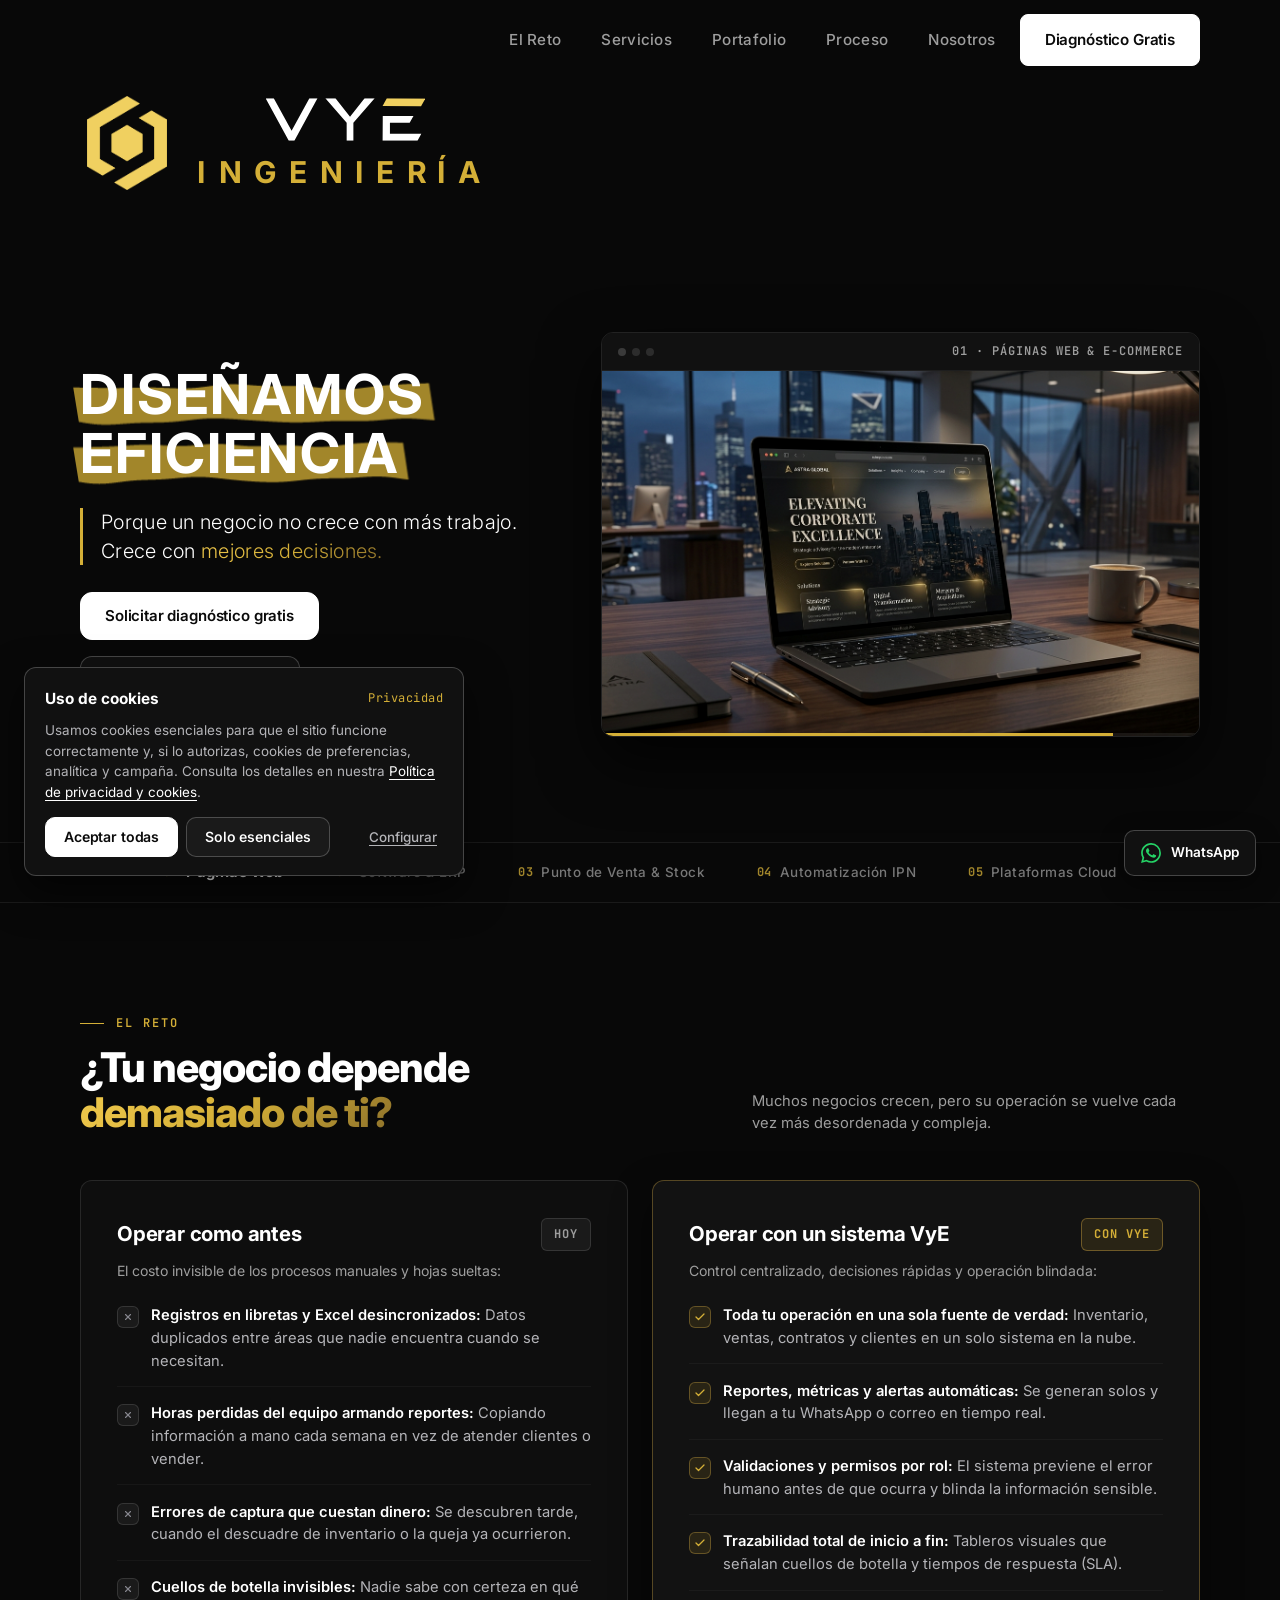
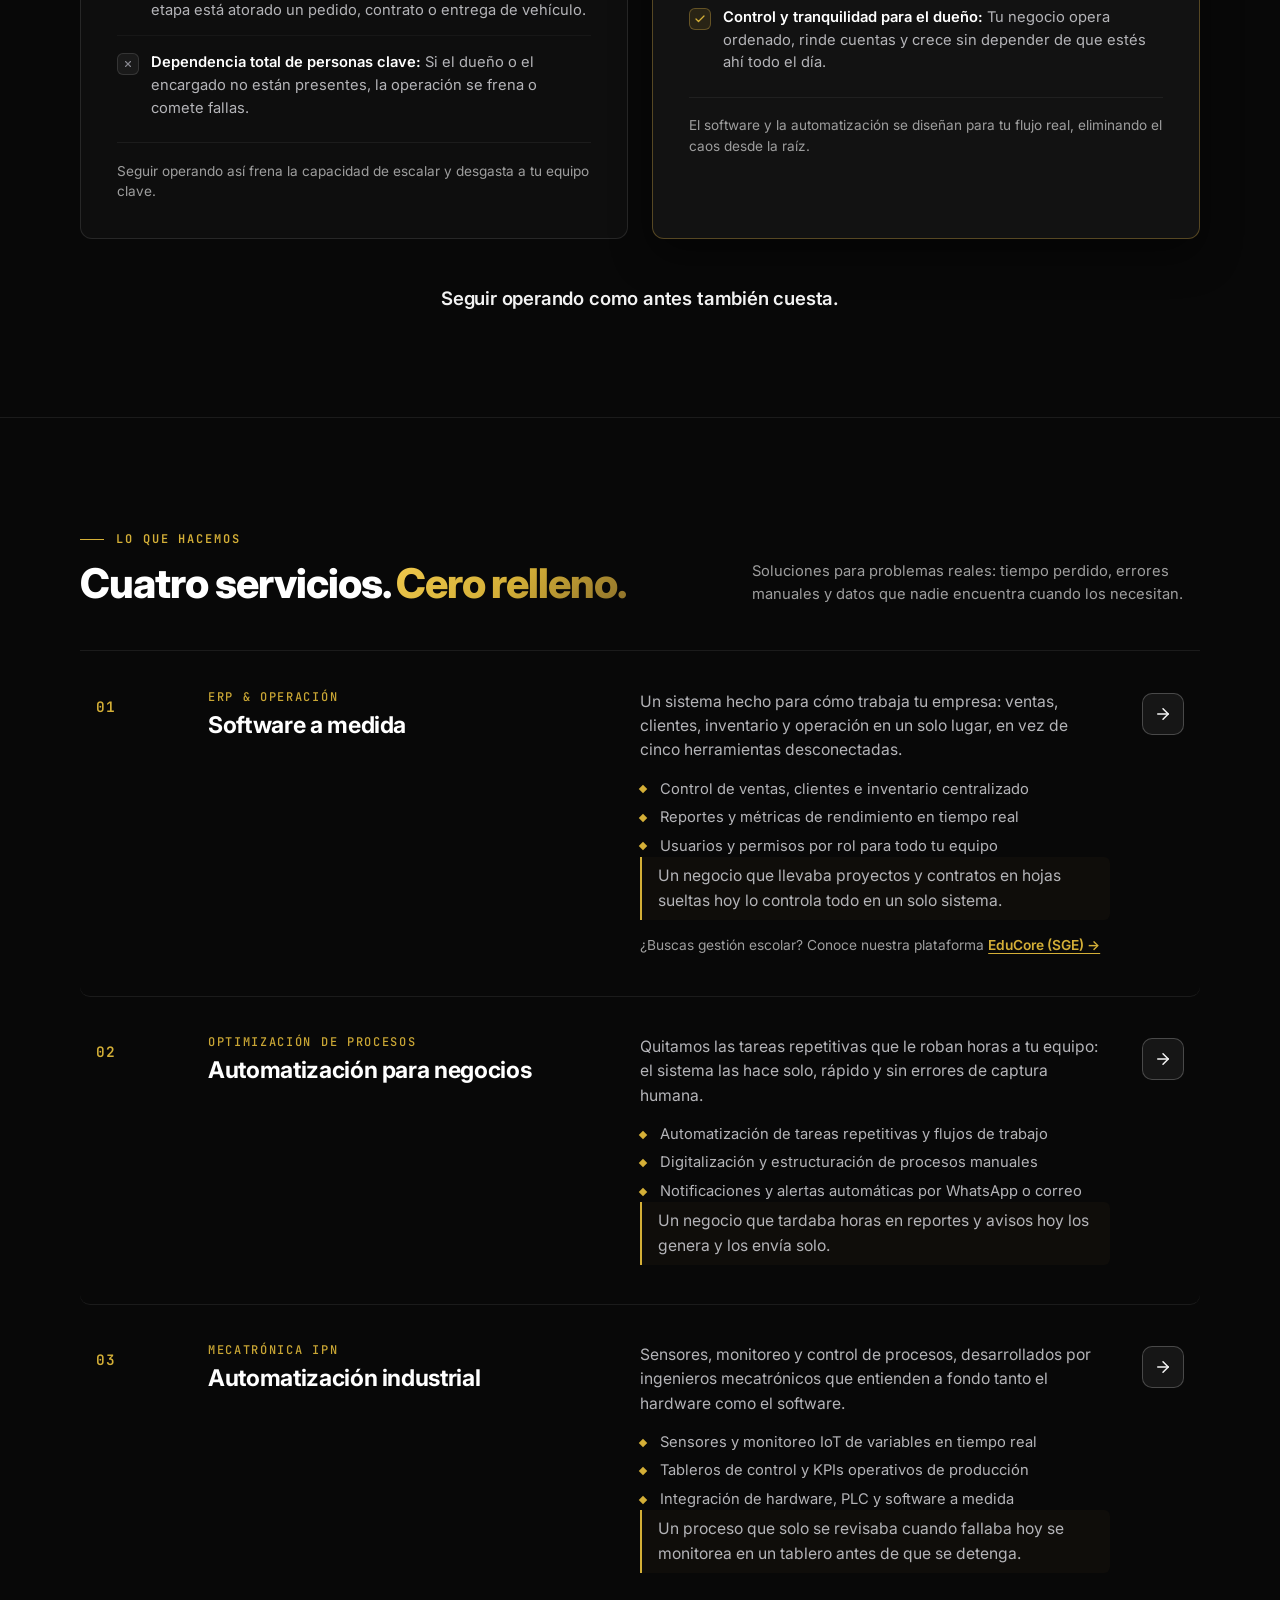
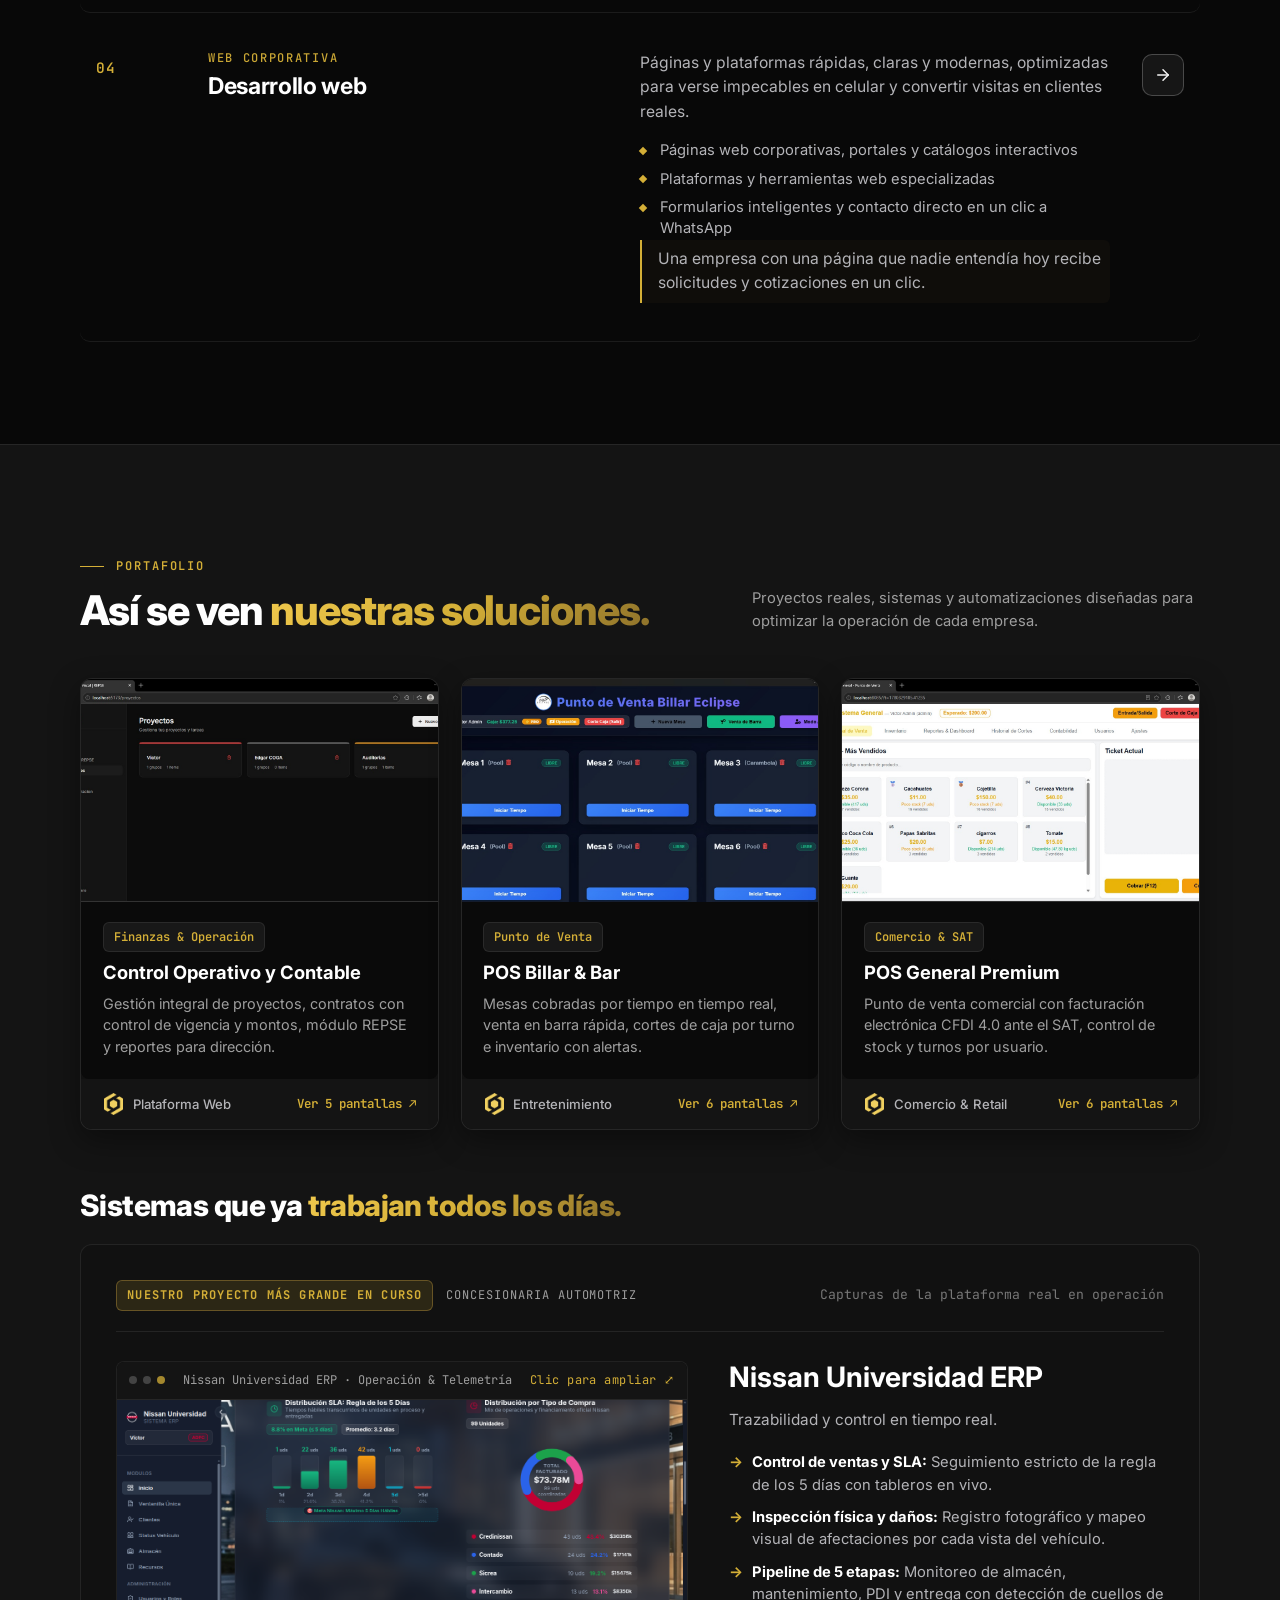
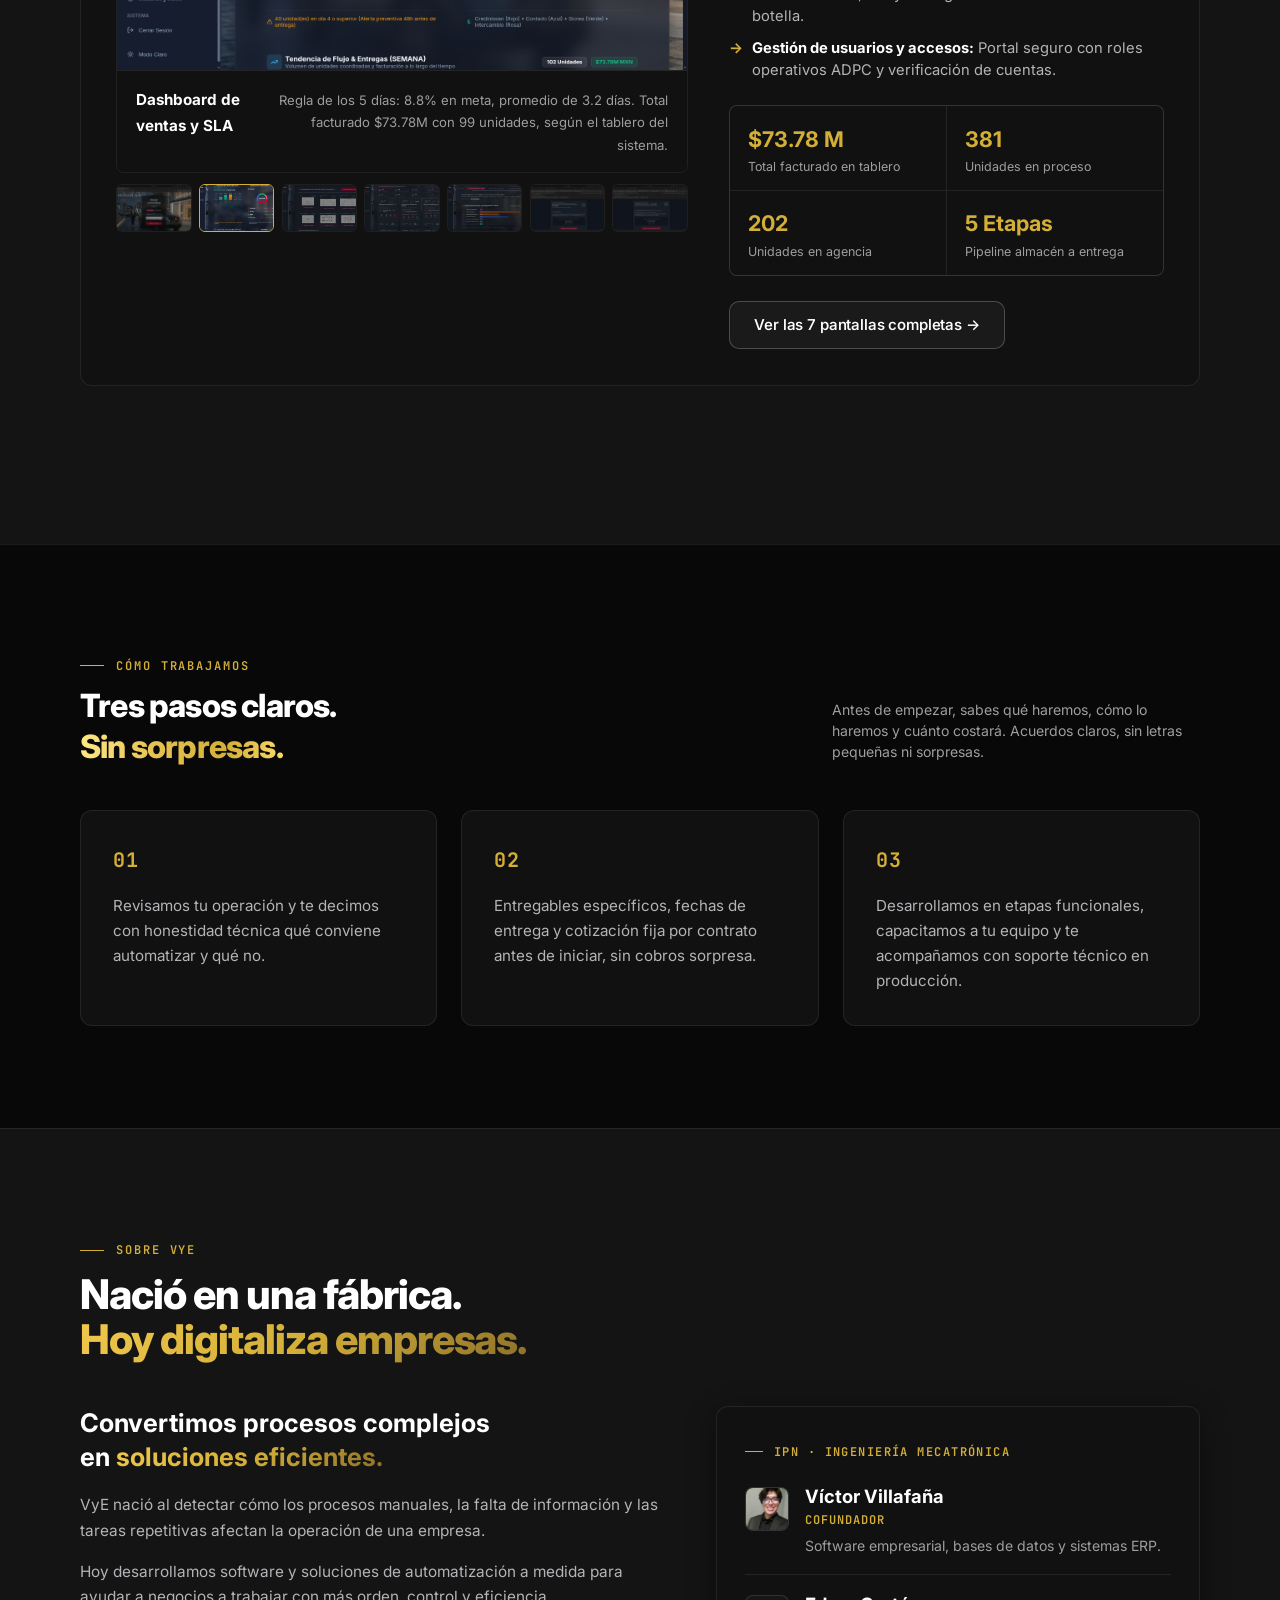
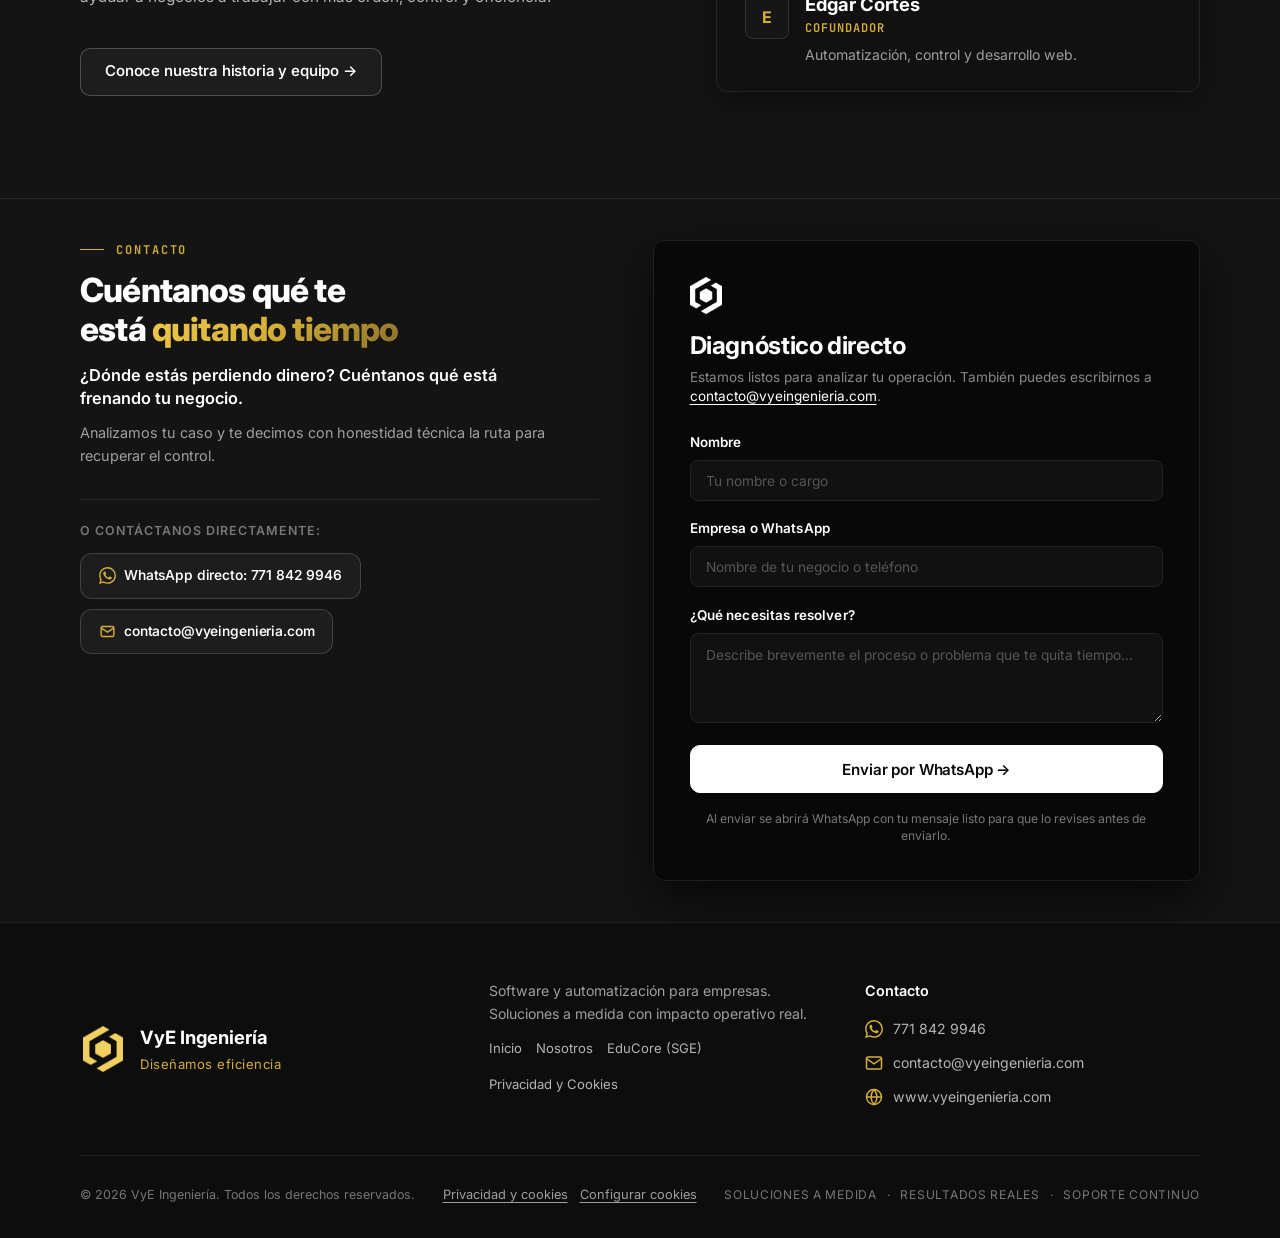
==== commit fe109fc3: "refactor" ====
--- a/index.html
+++ b/index.html
@@ -20,41 +20,15 @@
     <link
         href="https://fonts.googleapis.com/css2?family=Inter:wght@300;400;500;600;700;800&family=JetBrains+Mono:wght@400;500;600;700&display=swap"
         rel="stylesheet">
-    <link rel="stylesheet" href="style.css?v=vye-master-v65">
+    <link rel="stylesheet" href="style.css?v=2.0.0">
     <link rel="icon" type="image/x-icon" href="assets/favicon.ico">
     <link rel="apple-touch-icon" sizes="180x180" href="assets/apple-touch-icon.png">
     <link rel="icon" type="image/png" sizes="32x32" href="assets/favicon-32x32.png">
     <link rel="icon" type="image/png" sizes="16x16" href="assets/favicon-16x16.png">
-    <link rel="manifest" href="/site.webmanifest">
-    <style>
-        .strip-in span::after {
-            box-shadow: none !important;
-        }
-        .strip-in {
-            display: flex !important;
-            gap: 3.2rem;
-            padding: 1.05rem 0;
-            white-space: nowrap;
-            width: max-content;
-            will-change: transform;
-            animation: stripSlide 28s linear infinite !important;
-            -webkit-animation: stripSlide 28s linear infinite !important;
-            animation-duration: 28s !important;
-            animation-iteration-count: infinite !important;
-        }
-        @keyframes stripSlide {
-            0% { transform: translateX(0); }
-            100% { transform: translateX(-50%); }
-        }
-        @-webkit-keyframes stripSlide {
-            0% { -webkit-transform: translateX(0); }
-            100% { -webkit-transform: translateX(-50%); }
-        }
-    </style>
-
+    <link rel="manifest" href="site.webmanifest">
 </head>
 
-<body class="homepage">
+<body class="homepage" data-page="home">
     <!-- ===================== PRELOADER ===================== -->
     <div id="preloader" class="preloader">
         <div class="preloader__inner">
@@ -64,40 +38,9 @@
             </div>
         </div>
     </div>
-    <script>
-        document.body.style.overflow = 'hidden';
-        setTimeout(function() {
-            var p = document.getElementById('preloader');
-            if (p && !p.classList.contains('hidden')) {
-                p.classList.add('hidden');
-                document.body.style.overflow = '';
-            }
-        }, 2000);
-    </script>
-
-    <!-- ===================== NAVBAR ===================== -->
-    <nav id="navbar" class="navbar">
-        <div class="navbar__container">
-            <a href="#hero" class="navbar__logo" id="brandTransition"  aria-label="VyE Ingeniería - Inicio">
-                <img src="assets/Isotipo Vye.png" alt="VyE Isotipo" class="navbar__logo-icon" width="40" height="40">
-                <div class="navbar__logo-text">
-                    <img src="assets/Logotipo Vye.svg" alt="VYE" class="navbar__logotipo" height="18">
-                    <span class="navbar__sub">INGENIERÍA</span>
-                </div>
-            </a>
-            <button class="navbar__toggle" id="navToggle" aria-label="Abrir menú">
-                <span></span><span></span><span></span>
-            </button>
-            <ul class="navbar__menu" id="navMenu">
-                <li><a href="#reto" class="navbar__link">El Reto</a></li>
-                <li><a href="#servicios" class="navbar__link">Servicios</a></li>
-                <li><a href="#portafolio" class="navbar__link">Portafolio</a></li>
-                <li><a href="#proceso" class="navbar__link">Proceso</a></li>
-                <li><a href="#nosotros" class="navbar__link">Nosotros</a></li>
-                <li><a href="#contacto" class="navbar__cta-btn">Diagnóstico Gratis</a></li>
-            </ul>
-        </div>
-    </nav>
+
+    <!-- ===================== NAVBAR (MODULAR) ===================== -->
+    <nav id="navbar" class="navbar" data-component="navbar" data-page="home"></nav>
 
     <!-- ===================== HERO ===================== -->
     <section id="hero" class="hero">
@@ -550,7 +493,7 @@
                         </div>
 
                         <div class="feat-actions">
-                            <button type="button" class="btn btn--outline btn--square" id="btnFeatViewAll" onclick="openLb('nissan', 1)">
+                            <button type="button" class="btn btn--outline btn--square" id="btnFeatViewAll">
                                 Ver las 7 pantallas completas →
                             </button>
                         </div>
@@ -732,63 +675,8 @@
         </div>
     </section>
 
-    <!-- ===================== FOOTER ===================== -->
-    <footer id="footer" class="footer">
-        <div class="footer__container">
-            <div class="footer__top">
-                <div class="footer__brand">
-                    <img src="assets/Isotipo Vye.png" alt="VyE Isotipo" class="footer__logo-icon" width="48"
-                        height="48">
-                    <div>
-                        <div class="footer__brand-name">VyE Ingeniería</div>
-                        <div class="footer__brand-tagline">Diseñamos eficiencia</div>
-                    </div>
-                </div>
-                <div class="footer__info">
-                    <p class="footer__desc">Software y automatización para empresas<br>Soluciones a medida ·
-                        Resultados reales</p>
-                </div>
-                <div class="footer__contact">
-                    <h4>Contacto</h4>
-                    <a href="https://wa.me/527718429946" class="footer__contact-item" target="_blank" rel="noopener">
-                        <svg width="18" height="18" viewBox="0 0 24 24" fill="currentColor">
-                            <path
-                                d="M17.472 14.382c-.297-.149-1.758-.867-2.03-.967-.273-.099-.471-.148-.67.15-.197.297-.767.966-.94 1.164-.173.199-.347.223-.644.075-.297-.15-1.255-.463-2.39-1.475-.883-.788-1.48-1.761-1.653-2.059-.173-.297-.018-.458.13-.606.134-.133.298-.347.446-.52.149-.174.198-.298.298-.497.099-.198.05-.371-.025-.52-.075-.149-.669-1.612-.916-2.207-.242-.579-.487-.5-.669-.51-.173-.008-.371-.01-.57-.01-.198 0-.52.074-.792.372-.272.297-1.04 1.016-1.04 2.479 0 1.462 1.065 2.875 1.213 3.074.149.198 2.096 3.2 5.077 4.487.709.306 1.262.489 1.694.625.712.227 1.36.195 1.871.118.571-.085 1.758-.719 2.006-1.413.248-.694.248-1.289.173-1.413-.074-.124-.272-.198-.57-.347m-5.421 7.403h-.004a9.87 9.87 0 01-5.031-1.378l-.361-.214-3.741.982.998-3.648-.235-.374a9.86 9.86 0 01-1.51-5.26c.001-5.45 4.436-9.884 9.888-9.884 2.64 0 5.122 1.03 6.988 2.898a9.825 9.825 0 012.893 6.994c-.003 5.45-4.437 9.884-9.885 9.884m8.413-18.297A11.815 11.815 0 0012.05 0C5.495 0 .16 5.335.157 11.892c0 2.096.547 4.142 1.588 5.945L.057 24l6.305-1.654a11.882 11.882 0 005.683 1.448h.005c6.554 0 11.89-5.335 11.893-11.893a11.821 11.821 0 00-3.48-8.413z" />
-                        </svg>
-                        771 842 9946
-                    </a>
-                    <a href="mailto:contacto@vyeingenieria.com" class="footer__contact-item">
-                        <svg width="18" height="18" viewBox="0 0 24 24" fill="none" stroke="currentColor"
-                            stroke-width="2">
-                            <path d="M4 4h16c1.1 0 2 .9 2 2v12c0 1.1-.9 2-2 2H4c-1.1 0-2-.9-2-2V6c0-1.1.9-2 2-2z" />
-                            <polyline points="22,6 12,13 2,6" />
-                        </svg>
-                        contacto@vyeingenieria.com
-                    </a>
-                    <a href="https://www.vyeingenieria.com" class="footer__contact-item" target="_blank" rel="noopener">
-                        <svg width="18" height="18" viewBox="0 0 24 24" fill="none" stroke="currentColor"
-                            stroke-width="2">
-                            <circle cx="12" cy="12" r="10" />
-                            <line x1="2" y1="12" x2="22" y2="12" />
-                            <path
-                                d="M12 2a15.3 15.3 0 0 1 4 10 15.3 15.3 0 0 1-4 10 15.3 15.3 0 0 1-4-10 15.3 15.3 0 0 1 4-10z" />
-                        </svg>
-                        www.vyeingenieria.com
-                    </a>
-                </div>
-            </div>
-            <div class="footer__bottom">
-                <p>&copy; 2026 VyE Ingeniería. Todos los derechos reservados.</p>
-                <div class="footer__phrases">
-                    <span>Soluciones a medida</span>
-                    <span>·</span>
-                    <span>Resultados reales</span>
-                    <span>·</span>
-                    <span>Soporte continuo</span>
-                </div>
-            </div>
-        </div>
-    </footer>
+    <!-- ===================== FOOTER (MODULAR) ===================== -->
+    <footer id="footer" class="footer" data-component="footer"></footer>
 
     <!-- ===================== LIGHTBOX MODAL (PROYECTOS) ===================== -->
     <div class="lb" id="lb" role="dialog" aria-modal="true" aria-label="Galería interactiva de proyectos VyE">
@@ -813,16 +701,25 @@
         <div class="lb-count" id="lbCount"></div>
     </div>
 
-    <!-- WhatsApp floating button -->
-    <a href="https://wa.me/527718429946" class="whatsapp-float" id="whatsappFloat" target="_blank" rel="noopener"
-        aria-label="Contactar por WhatsApp">
-        <svg width="28" height="28" viewBox="0 0 24 24" fill="currentColor">
-            <path
-                d="M17.472 14.382c-.297-.149-1.758-.867-2.03-.967-.273-.099-.471-.148-.67.15-.197.297-.767.966-.94 1.164-.173.199-.347.223-.644.075-.297-.15-1.255-.463-2.39-1.475-.883-.788-1.48-1.761-1.653-2.059-.173-.297-.018-.458.13-.606.134-.133.298-.347.446-.52.149-.174.198-.298.298-.497.099-.198.05-.371-.025-.52-.075-.149-.669-1.612-.916-2.207-.242-.579-.487-.5-.669-.51-.173-.008-.371-.01-.57-.01-.198 0-.52.074-.792.372-.272.297-1.04 1.016-1.04 2.479 0 1.462 1.065 2.875 1.213 3.074.149.198 2.096 3.2 5.077 4.487.709.306 1.262.489 1.694.625.712.227 1.36.195 1.871.118.571-.085 1.758-.719 2.006-1.413.248-.694.248-1.289.173-1.413-.074-.124-.272-.198-.57-.347m-5.421 7.403h-.004a9.87 9.87 0 01-5.031-1.378l-.361-.214-3.741.982.998-3.648-.235-.374a9.86 9.86 0 01-1.51-5.26c.001-5.45 4.436-9.884 9.888-9.884 2.64 0 5.122 1.03 6.988 2.898a9.825 9.825 0 012.893 6.994c-.003 5.45-4.437 9.884-9.885 9.884m8.413-18.297A11.815 11.815 0 0012.05 0C5.495 0 .16 5.335.157 11.892c0 2.096.547 4.142 1.588 5.945L.057 24l6.305-1.654a11.882 11.882 0 005.683 1.448h.005c6.554 0 11.89-5.335 11.893-11.893a11.821 11.821 0 00-3.48-8.413z" />
-        </svg>
-    </a>
-
-    <script src="script.js?v=vye-master-v65"></script>
+    <!-- WhatsApp floating button (modular) -->
+    <div data-component="whatsapp"></div>
+
+    <script defer src="js/core/config.js?v=2.0.0"></script>
+    <script defer src="js/core/dom.js?v=2.0.0"></script>
+    <script defer src="js/core/cookies.js?v=2.0.0"></script>
+    <script defer src="js/data/portfolio.js?v=2.0.0"></script>
+    <script defer src="js/components/preloader.js?v=2.0.0"></script>
+    <script defer src="js/components/navbar.js?v=2.0.0"></script>
+    <script defer src="js/components/footer.js?v=2.0.0"></script>
+    <script defer src="js/components/whatsapp.js?v=2.0.0"></script>
+    <script defer src="js/components/cookie-banner.js?v=2.0.0"></script>
+    <script defer src="js/modules/reveal.js?v=2.0.0"></script>
+    <script defer src="js/modules/hero-ink.js?v=2.0.0"></script>
+    <script defer src="js/modules/hero-showcase.js?v=2.0.0"></script>
+    <script defer src="js/modules/portfolio.js?v=2.0.0"></script>
+    <script defer src="js/modules/process.js?v=2.0.0"></script>
+    <script defer src="js/modules/contact.js?v=2.0.0"></script>
+    <script defer src="js/main.js?v=2.0.0"></script>
 </body>
 
 </html>
--- a/style.css
+++ b/style.css
@@ -1,6382 +1,16 @@
-@import url('vye-globals.css?v=phase1');
-
 /* ================================================================
-   VyE INGENIERÍA — DESIGN SYSTEM
-   Diseñamos Eficiencia
-   Premium dark engineering aesthetic
+   VyE INGENIERÍA — CORPORATE STYLES MANIFEST
+   Arquitectura CSS modular y escalable
    ================================================================ */
 
-/* ── CUSTOM PROPERTIES ── */
-:root {
-    /* ════════════════════════════════════════════════════════════
-       SISTEMA DE DISEÑO OFICIAL — BLACK & GOLD (12 TONOS)
-       Proporción: 60% Negros · 25% Blancos · 10% Oro clásico · 5% Oro brillante
-       ════════════════════════════════════════════════════════════ */
-
-    /* ── 1. Fondos & Superficies (60% Negros) ── */
-    --bg-primary: #080808;      /* Negro base: Fondo principal de toda la página, header y footer */
-    --bg-secondary: #141414;    /* Negro suave: Secciones secundarias y alternancia de bloques */
-    --bg-card: #222222;         /* Carbón: Tarjetas, contenedores, modales, barras laterales */
-    --border-color: #333333;    /* Gris oscuro: Bordes, divisores sutiles, líneas de separación */
-
-    /* ── 2. Textos & Contraste (25% Blancos / Grises) ── */
-    --text-primary: #FFFFFF;    /* Blanco puro: Títulos principales, stats, llamadas a la acción en texto */
-    --text-soft: #F5F5F5;       /* Blanco suave: Textos de lectura general, párrafos, subtítulos */
-    --text-secondary: #B8B8B8;  /* Gris claro: Textos secundarios, descripciones auxiliares, metadatos */
-    --text-muted: #777777;      /* Gris medio: Textos atenuados, placeholders, notas al pie */
-
-    /* ── 3. Dorados de Acento (10% Oro clásico + 5% Oro brillante) ── */
-    --gold-bright: #FFD700;     /* Oro brillante: Botones principales, promociones especiales, pequeños acentos */
-    --gold-classic: #D4AF37;    /* Oro clásico: Títulos destacados, íconos importantes, enlaces activos (principal) */
-    --gold-soft: #B89646;       /* Oro suave: Bordes elegantes, detalles de tarjetas, etiquetas y decoraciones discretas */
-    --gold-dark: #8C702A;       /* Oro oscuro: Sombras decorativas, degradados dorados y fondos (evitar en texto pequeño) */
-
-    /* ── Aliases de compatibilidad con código existente ── */
-    --black: var(--bg-primary);
-    --black-soft: var(--bg-secondary);
-    --black-card: var(--bg-card);
-    --gray-950: #0d0d0d;
-    --gray-900: #141414;
-    --gray-800: var(--bg-card);
-    --gray-700: var(--border-color);
-    --gray-600: #555555;
-    --gray-500: var(--text-muted);
-    --gray-400: #999999;
-    --gray-300: var(--text-secondary);
-    --gray-200: #DDDDDD;
-    --white: var(--text-primary);
-    --white-soft: var(--text-soft);
-
-    /* Mapeo del sistema de dorados */
-    --gold: var(--gold-classic);
-    --gold-light: var(--gold-bright);
-    --gold-dim: rgba(212, 175, 55, 0.15);
-    --gold-glow: transparent;
-
-    /* Accent */
-    --green: #2ECC71;
-    --red-dim: rgba(231, 76, 60, 0.15);
-    --red: #E74C3C;
-
-    /* Typography */
-    --font-heading: 'Inter', sans-serif;
-    --font-body: 'Inter', sans-serif;
-    --font-mono: 'JetBrains Mono', monospace;
-
-    /* Spacing */
-    --section-pad: clamp(60px, 8vw, 105px);
-    --container-max: 1200px;
-    --container-pad: clamp(16px, 3vw, 32px);
-
-    /* Transitions */
-    --ease-out: cubic-bezier(0.16, 1, 0.3, 1);
-    --ease-smooth: cubic-bezier(0.4, 0, 0.2, 1);
-
-    /* Borders */
-    --border: 1px solid var(--border-color);
-    --border-hover: 1px solid var(--gold-soft);
-}
-
-/* ── RESET & BASE ── */
-*, *::before, *::after {
-    margin: 0;
-    padding: 0;
-    box-sizing: border-box;
-}
-
-html {
-    scroll-behavior: smooth;
-    scroll-padding-top: 80px;
-    -webkit-font-smoothing: antialiased;
-    -moz-osx-font-smoothing: grayscale;
-}
-
-body {
-    font-family: var(--font-body);
-    background: var(--black);
-    color: var(--gray-300);
-    line-height: 1.7;
-    overflow-x: hidden;
-}
-
-/* Cursor nativo y ergonómico */
-a, button, .btn, .navbar__toggle, [role="button"], input[type="submit"], input[type="button"], label, select {
-    cursor: pointer;
-}
-
-::selection {
-    background: var(--gold);
-    color: var(--black);
-}
-
-img { max-width: 100%; display: block; }
-
-a {
-    color: inherit;
-    text-decoration: none;
-    transition: color 0.3s var(--ease-smooth);
-}
-
-/* ── UTILITY ── */
-.text-gold {
-    background: linear-gradient(135deg, var(--gold-light), var(--gold), var(--gold-dark));
-    -webkit-background-clip: text;
-    -webkit-text-fill-color: transparent;
-    background-clip: text;
-}
-
-.section__container {
-    max-width: var(--container-max);
-    margin: 0 auto;
-    padding: 0 var(--container-pad);
-}
-
-/* ── PRELOADER ── */
-.preloader {
-    position: fixed;
-    inset: 0;
-    z-index: 99999;
-    background: #000000;
-    display: flex;
-    align-items: center;
-    justify-content: center;
-    transition: opacity 0.6s var(--ease-out), visibility 0.6s;
-}
-
-.preloader.hidden {
-    opacity: 0;
-    visibility: hidden;
-    pointer-events: none;
-}
-
-.preloader__inner {
-    display: flex;
-    flex-direction: column;
-    align-items: center;
-    gap: 30px;
-}
-
-.preloader__logo {
-    width: 80px;
-    height: 80px;
-    object-fit: contain;
-    will-change: transform, opacity;
-    animation: preloaderSpin 1.55s var(--ease-out) forwards;
-}
-
-@keyframes preloaderSpin {
-    0% {
-        transform: rotate(0deg) scale(0.5);
-        opacity: 0;
-    }
-    20% {
-        opacity: 1;
-    }
-    60% {
-        transform: rotate(360deg) scale(1.18);
-    }
-    75% {
-        transform: rotate(360deg) scale(0.92);
-    }
-    88% {
-        transform: rotate(360deg) scale(1.06);
-    }
-    100% {
-        transform: rotate(360deg) scale(1);
-        opacity: 1;
-    }
-}
-
-.hex-draw {
-    stroke-dasharray: 600;
-    stroke-dashoffset: 600;
-    animation: drawHex 2s var(--ease-out) forwards;
-}
-
-.hex-draw-inner {
-    stroke-dasharray: 400;
-    stroke-dashoffset: 400;
-    animation: drawHex 2s var(--ease-out) 0.3s forwards;
-}
-
-@keyframes drawHex {
-    to { stroke-dashoffset: 0; }
-}
-
-.preloader__bar {
-    width: 220px;
-    height: 3px;
-    background: rgba(255, 255, 255, 0.08);
-    border-radius: 4px;
-    overflow: hidden;
-    position: relative;
-    box-shadow: 0 0 12px rgba(0, 0, 0, 0.5);
-}
-
-.preloader__progress {
-    position: absolute;
-    inset: 0;
-    width: 100%;
-    height: 100%;
-    background: linear-gradient(90deg, var(--gold-dark), var(--gold-classic), var(--gold-bright));
-    transform-origin: left center;
-    transform: scaleX(0);
-    will-change: transform;
-    animation: preloaderBar 1.45s cubic-bezier(0.22, 0.61, 0.36, 1) forwards;
-    box-shadow: none !important;
-}
-
-@keyframes preloaderBar {
-    0% {
-        transform: scaleX(0);
-    }
-    100% {
-        transform: scaleX(1);
-    }
-}
-
-/* ── NAVBAR ── */
-.navbar {
-    position: fixed;
-    top: 0;
-    left: 0;
-    right: 0;
-    z-index: 1000;
-    padding: 14px 0;
-    background: transparent;
-    transition: background-color 0.3s ease, padding 0.3s ease;
-}
-
-/* Línea divisoria suave implementada con pseudo-elemento para evitar parpadeos/flashes de color en Chromium */
-.navbar::after {
-    content: '';
-    position: absolute;
-    bottom: 0;
-    left: 0;
-    right: 0;
-    height: 1px;
-    background: rgba(255, 255, 255, 0.08);
-    opacity: 0;
-    transition: opacity 0.3s ease;
-    pointer-events: none;
-}
-
-.navbar.scrolled {
-    background: rgba(10, 10, 11, 0.94);
-    backdrop-filter: blur(12px);
-    -webkit-backdrop-filter: blur(12px);
-    padding: 10px 0;
-}
-
-.navbar.scrolled::after {
-    opacity: 1;
-}
-
-.navbar__container {
-    max-width: var(--container-max);
-    margin: 0 auto;
-    padding: 0 var(--container-pad);
-    display: flex;
-    align-items: center;
-    justify-content: space-between;
-}
-
-.navbar__logo {
-    display: flex;
-    align-items: center;
-    gap: 10px;
-    transition: transform 0.3s var(--ease-out);
-}
-
-.navbar__logo:hover {
-    transform: scale(1.02);
-}
-
-.navbar__logo-icon {
-    width: 40px;
-    height: 40px;
-    object-fit: contain;
-}
-
-.navbar__logo-text {
-    display: flex;
-    flex-direction: column;
-    gap: 8px;
-}
-
-.navbar__logotipo {
-    height: 18px;
-    object-fit: contain;
-}
-
-.navbar__sub {
-    font-family: var(--font-heading);
-    font-size: 0.8rem;
-    font-weight: 700;
-    letter-spacing: 5px;
-    color: var(--gold);
-    text-transform: uppercase;
-    line-height: 1;
-}
-
-.navbar__menu {
-    display: flex;
-    align-items: center;
-    gap: 8px;
-    list-style: none;
-}
-
-.navbar__link {
-    font-size: 0.82rem;
-    font-weight: 500;
-    letter-spacing: 0.5px;
-    color: var(--gray-400);
-    padding: 8px 14px;
-    border-radius: 6px;
-    transition: all 0.3s var(--ease-smooth);
-    position: relative;
-}
-
-.navbar__link:hover {
-    color: var(--white);
-    background: rgba(255, 255, 255, 0.05);
-}
-
-.navbar__link::after {
-    content: '';
-    position: absolute;
-    bottom: 4px;
-    left: 50%;
-    width: 0;
-    height: 1px;
-    background: var(--gold);
-    transition: all 0.3s var(--ease-out);
-    transform: translateX(-50%);
-}
-
-.navbar__link:hover::after {
-    width: 60%;
-}
-
-.navbar__cta-btn {
-    display: inline-flex;
-    align-items: center;
-    justify-content: center;
-    font-family: var(--font-body);
-    font-size: 0.88rem;
-    font-weight: 600;
-    color: #0A0A0A;
-    background: #FFFFFF;
-    border: 1px solid #FFFFFF;
-    padding: 9px 20px;
-    min-height: 40px;
-    border-radius: 8px;
-    transition: background-color 0.18s ease, border-color 0.18s ease, color 0.18s ease, transform 0.18s ease, box-shadow 0.18s ease;
-    letter-spacing: -0.01em;
-    text-decoration: none;
-    box-shadow: none !important;
-}
-
-.navbar__cta-btn:hover {
-    background: var(--gold-classic, #D4AF37) !important;
-    border-color: var(--gold-classic, #D4AF37) !important;
-    color: #000000 !important;
-    transform: translateY(-1px);
-    box-shadow: 0 4px 14px rgba(0, 0, 0, 0.25) !important;
-}
-
-.navbar__cta-btn:active {
-    transform: translateY(0);
-    background: #c59f2e !important;
-    border-color: #c59f2e !important;
-}
-
-/* Hamburger */
-.navbar__toggle {
-    display: none;
-    flex-direction: column;
-    gap: 5px;
-    background: none;
-    border: none;
-    cursor: pointer;
-    padding: 8px;
-    z-index: 1001;
-}
-
-.navbar__toggle span {
-    display: block;
-    width: 24px;
-    height: 2px;
-    background: var(--gold);
-    transition: all 0.3s var(--ease-out);
-    transform-origin: center;
-}
-
-.navbar__toggle.active span:nth-child(1) {
-    transform: rotate(45deg) translate(5px, 5px);
-}
-
-.navbar__toggle.active span:nth-child(2) {
-    opacity: 0;
-}
-
-.navbar__toggle.active span:nth-child(3) {
-    transform: rotate(-45deg) translate(5px, -5px);
-}
-
-/* ── HERO ── */
-.hero {
-    position: relative;
-    min-height: 100vh;
-    display: flex;
-    align-items: center;
-    padding: clamp(55px, 7vh, 75px) 0 clamp(16px, 2.5vh, 26px);
-    overflow: hidden;
-    background: #080808;
-}
-
-.hero__bg-grid,
-.hero__particles,
-.hero__glow {
-    display: none !important;
-}
-
-.hero__content {
-    position: relative;
-    z-index: 2;
-    max-width: var(--container-max);
-    margin: 0 auto;
-    padding: 0 var(--container-pad);
-    width: 100%;
-}
-
-.hero__badge {
-    display: inline-flex;
-    align-items: center;
-    gap: 8px;
-    font-size: 0.74rem;
-    font-weight: 500;
-    letter-spacing: 2px;
-    text-transform: uppercase;
-    color: var(--white);
-    border: 1px solid rgba(255, 255, 255, 0.12);
-    padding: 6px 16px;
-    border-radius: 100px;
-    background: #111111;
-    margin-bottom: clamp(10px, 1.4vh, 14px);
-    animation: fadeInUp 0.8s var(--ease-out) 0.2s both;
-    transition: opacity 0.15s ease-out, transform 0.15s ease-out;
-}
-
-.hero__badge-dot {
-    width: 7px;
-    height: 7px;
-    border-radius: 50%;
-    background: var(--gold);
-    animation: pulse 2s infinite;
-}
-
-@keyframes pulse {
-    0%, 100% { opacity: 1; transform: scale(1); }
-    50% { opacity: 0.5; transform: scale(1.3); }
-}
-
-.hero__title {
-    font-family: var(--font-heading);
-    font-weight: 700;
-    line-height: 1.1;
-    margin-bottom: clamp(10px, 1.4vh, 14px);
-}
-
-.hero__title-line {
-    display: block;
-    animation: fadeInUp 0.8s var(--ease-out) 0.4s both;
-}
-
-.hero__title-line--accent {
-    font-size: clamp(1.95rem, 3.6vw, 3.1rem);
-    position: relative;
-    display: inline-block;
-    isolation: isolate;
-    color: var(--white);
-    -webkit-text-fill-color: var(--white);
-    letter-spacing: 2px;
-    padding-bottom: 0.08em;
-    animation-delay: 0.4s !important;
-}
-
-.hero__marker-word {
-    display: inline;
-}
-
-/* Ink is deposited along a moving nib; completed marks never scale. */
-.hero__marker-canvas {
-    position: absolute;
-    inset: 0;
-    width: 100%;
-    height: 100%;
-    max-width: none;
-    z-index: -1;
-    pointer-events: none;
-}
-
-@media (max-width: 600px) {
-    .hero__marker-word {
-        display: inline-block;
-    }
-}
-
-/* ── Brand Phrase ── */
-.hero__brand-phrase {
-    margin-bottom: clamp(16px, 2.4vh, 24px);
-    animation: fadeInUp 0.8s var(--ease-out) 0.6s both;
-}
-
-.hero__brand-phrase-text {
-    font-family: var(--font-heading);
-    font-size: clamp(1rem, 1.45vw, 1.25rem);
-    font-weight: 300;
-    color: var(--white);
-    line-height: 1.4;
-    letter-spacing: 0.4px;
-    position: relative;
-    padding-left: 18px;
-    border-left: 3px solid var(--gold);
-}
-
-.hero__description {
-    font-size: clamp(0.9rem, 1.15vw, 1.02rem);
-    color: var(--white);
-    max-width: 600px;
-    margin-bottom: clamp(18px, 2.5vh, 26px);
-    line-height: 1.6;
-    animation: fadeInUp 0.8s var(--ease-out) 0.7s both;
-}
-
-.hero__description strong {
-    color: var(--white);
-}
-
-.hero__actions {
-    display: flex;
-    gap: 14px;
-    flex-wrap: wrap;
-    animation: fadeInUp 0.8s var(--ease-out) 0.9s both;
-}
-
-/* ── HERO DUAL-COLUMN GRID & VISUAL SHOWCASE ── */
-.hero__grid {
-    display: grid;
-    grid-template-columns: 0.88fr 1.12fr;
-    gap: clamp(28px, 3.5vw, 48px);
-    align-items: center;
-    width: 100%;
-}
-
-.hero__text-col {
-    display: flex;
-    flex-direction: column;
-    align-items: flex-start;
-    text-align: left;
-}
-
-/* ── Hero Checklist (Enfoque PyMEs e Industria) ── */
-.hero__checklist {
-    list-style: none;
-    padding: 0;
-    margin: 0 0 clamp(20px, 2.5vh, 28px) 0;
-    display: flex;
-    flex-direction: column;
-    gap: 10px;
-    width: 100%;
-    animation: fadeInUp 0.8s var(--ease-out) 0.8s both;
-}
-
-.hero__checklist-item {
-    display: flex;
-    align-items: flex-start;
-    gap: 10px;
-    font-size: clamp(0.84rem, 0.95vw, 0.92rem);
-    color: var(--gray-300);
-    line-height: 1.45;
-}
-
-.hero__checklist-item strong {
-    color: var(--white);
-    font-weight: 600;
-}
-
-.hero__check-icon {
-    display: inline-flex;
-    align-items: center;
-    justify-content: center;
-    width: 19px;
-    height: 19px;
-    border-radius: 50%;
-    background: rgba(212, 168, 67, 0.15);
-    border: 1px solid rgba(212, 168, 67, 0.35);
-    color: var(--gold);
-    font-size: 0.7rem;
-    font-weight: 700;
-    flex-shrink: 0;
-    margin-top: 1px;
-}
-
-/* ── Hero Showcase Interactivo (Monitor / Hardware Mockup) ── */
-.hero__visual-col {
-    position: relative;
-    width: 100%;
-    animation: fadeInUp 0.9s var(--ease-out) 0.5s both;
-}
-
-.hero-showcase {
-    position: relative;
-    width: 100%;
-    height: clamp(310px, 42vh, 380px);
-    border-radius: 12px;
-    background: #0D0D0D;
-    border: 1px solid #222222;
-    box-shadow: 0 24px 60px rgba(0, 0, 0, 0.75);
-    overflow: hidden;
-    display: flex;
-    flex-direction: column;
-    transition: border-color 0.3s ease, box-shadow 0.3s ease;
-}
-
-.hero-showcase:hover {
-    border-color: rgba(212, 168, 67, 0.4);
-    box-shadow: 0 28px 70px rgba(0, 0, 0, 0.9);
-}
-
-.hero-showcase__header {
-    height: 38px;
-    background: #111111;
-    border-bottom: 1px solid #1E1E1E;
-    padding: 0 16px;
-    display: flex;
-    align-items: center;
-    justify-content: space-between;
-    flex-shrink: 0;
-    z-index: 4;
-}
-
-.hero-showcase__dots {
-    display: flex;
-    align-items: center;
-    gap: 6px;
-}
-
-.hero-showcase__dots span {
-    width: 8px;
-    height: 8px;
-    border-radius: 50%;
-    background: #2C2C2C;
-    display: inline-block;
-}
-
-.hero-showcase__dots span:first-child {
-    background: #3A3A3A;
-}
-
-.hero-showcase__tag {
-    font-family: var(--font-mono);
-    font-size: 0.68rem;
-    font-weight: 600;
-    letter-spacing: 0.1em;
-    text-transform: uppercase;
-    color: #9E9E9E;
-    transition: color 0.3s ease;
-}
-
-.hero-showcase__viewport {
-    position: relative;
-    flex: 1;
-    width: 100%;
-    height: 100%;
-    overflow: hidden;
-    background: #080808;
-}
-
-.hero-showcase__slide {
-    position: absolute;
-    inset: 0;
-    width: 100%;
-    height: 100%;
-    opacity: 0;
-    visibility: hidden;
-    transform: scale(1.02);
-    transition: opacity 0.4s ease, transform 0.4s ease, visibility 0.4s ease;
-    pointer-events: none;
-    z-index: 1;
-}
-
-.hero-showcase__slide.active {
-    opacity: 1;
-    visibility: visible;
-    transform: scale(1);
-    pointer-events: auto;
-    z-index: 2;
-}
-
-.hero-showcase__img {
-    width: 100%;
-    height: 100%;
-    object-fit: cover;
-    object-position: center top;
-    display: block;
-    filter: brightness(0.96) contrast(1.03);
-}
-
-/* ── Barrita inferior de progreso en tiempo real (4.5s) ── */
-.hero-showcase__progress {
-    position: absolute;
-    bottom: 0;
-    left: 0;
-    width: 100%;
-    height: 3px;
-    background: rgba(255, 255, 255, 0.08);
-    z-index: 6;
-}
-
-.hero-showcase__progress-fill {
-    width: 0%;
-    height: 100%;
-    background: var(--gold-classic, #D4AF37);
-    will-change: width;
-    transition: width 0.05s linear;
-}
-
-@media (max-width: 960px) {
-    .hero {
-        padding: 90px 0 40px;
-        min-height: auto;
-    }
-
-    .hero__grid {
-        grid-template-columns: 1fr;
-        gap: 36px;
-    }
-
-    .hero__text-col {
-        align-items: center;
-        text-align: center;
-    }
-
-    .hero__brand-phrase-text {
-        text-align: left;
-    }
-
-    .hero__actions {
-        justify-content: center;
-    }
-
-    .hero-showcase {
-        height: clamp(280px, 45vh, 340px);
-        max-width: 540px;
-        margin: 0 auto;
-    }
-}
-
-@media (max-width: 580px) {
-    .hero-showcase {
-        height: 270px;
-    }
-
-    .hero-showcase__header {
-        height: 34px;
-        padding: 0 12px;
-    }
-
-    .hero-showcase__tag {
-        font-size: 0.6rem;
-        letter-spacing: 0.06em;
-    }
-}
-
-@media (prefers-reduced-motion: reduce) {
-    .hero-showcase__slide {
-        transition: none !important;
-    }
-}
-
-/* ── Brand Phrase Underline (Real Vector Stroke Animation) ── */
-.text-pen-underline {
-    position: relative;
-    display: inline-block;
-    color: var(--white);
-    white-space: nowrap;
-}
-
-.text-pen-underline__svg {
-    position: absolute;
-    left: -0.04em;
-    right: -0.04em;
-    bottom: -0.16em;
-    width: calc(100% + 0.08em);
-    height: 0.36em;
-    pointer-events: none;
-    overflow: visible;
-}
-
-.text-pen-underline__path {
-    stroke-dasharray: 520;
-    stroke-dashoffset: 520;
-    will-change: stroke-dashoffset;
-}
-
-.code-window {
-    background: rgba(15, 15, 15, 0.95);
-    border: 1px solid rgba(212, 168, 67, 0.15);
-    border-radius: 12px;
-    overflow: hidden;
-    width: 380px;
-    box-shadow: 0 20px 60px rgba(0, 0, 0, 0.6);
-}
-
-.code-window__header {
-    display: flex;
-    align-items: center;
-    gap: 8px;
-    padding: 12px 16px;
-    background: rgba(255, 255, 255, 0.03);
-    border-bottom: 1px solid rgba(255, 255, 255, 0.05);
-}
-
-.code-dot {
-    width: 10px;
-    height: 10px;
-    border-radius: 50%;
-}
-
-.code-dot--red { background: #FF5F57; }
-.code-dot--yellow { background: #FFBD2E; }
-.code-dot--green { background: #28C840; }
-
-.code-window__title {
-    font-family: var(--font-mono);
-    font-size: 0.72rem;
-    color: var(--gray-500);
-    margin-left: auto;
-}
-
-.code-window__body {
-    padding: 20px;
-    font-family: var(--font-mono);
-    font-size: 0.78rem;
-    line-height: 1.8;
-    color: var(--gray-400);
-}
-
-.code-window__body code {
-    font-family: inherit;
-}
-
-.code-kw { color: #C792EA; }
-.code-fn { color: #82AAFF; }
-.code-cls { color: var(--gold-light); }
-.code-cm { color: var(--gray-600); font-style: italic; }
-
-/* ── BUTTONS ── */
-.btn {
-    display: inline-flex;
-    align-items: center;
-    justify-content: center;
-    gap: 8px;
-    font-family: var(--font-body);
-    font-weight: 550;
-    font-size: 0.94rem;
-    line-height: 1.25;
-    min-height: 48px;
-    padding: 12px 24px;
-    border-radius: 12px;
-    cursor: pointer;
-    text-decoration: none;
-    transition: background-color 0.18s ease, border-color 0.18s ease, color 0.18s ease, transform 0.18s ease, box-shadow 0.18s ease;
-    position: relative;
-    border: 1px solid transparent;
-    letter-spacing: -0.01em;
-    box-shadow: none !important;
-    text-align: center;
-    white-space: nowrap;
-}
-
-.btn::before {
-    display: none !important;
-}
-
-.btn:hover::before {
-    display: none !important;
-}
-
-.btn--primary {
-    background: #FFFFFF;
-    color: #0A0A0A;
-    border: 1px solid #FFFFFF;
-    font-weight: 600;
-}
-
-.btn--primary::before {
-    display: none !important;
-}
-
-.btn--primary:hover {
-    background: var(--gold-classic, #D4AF37) !important;
-    border-color: var(--gold-classic, #D4AF37) !important;
-    color: #000000 !important;
-    box-shadow: 0 4px 14px rgba(0, 0, 0, 0.25) !important;
-    transform: translateY(-1px);
-}
-
-.btn--primary:active {
-    transform: translateY(0);
-    background: #c59f2e !important;
-    border-color: #c59f2e !important;
-}
-
-.btn--gold {
-    background: var(--gold-classic, #D4AF37);
-    color: #0A0A0A;
-    border: 1px solid var(--gold-classic, #D4AF37);
-    font-weight: 600;
-}
-
-.btn--gold:hover {
-    background: #c59f2e !important;
-    border-color: #c59f2e !important;
-    color: #000000 !important;
-    transform: translateY(-1px);
-    box-shadow: 0 4px 12px rgba(0, 0, 0, 0.2) !important;
-}
-
-.btn--outline {
-    background: rgba(255, 255, 255, 0.04);
-    color: #FFFFFF;
-    border: 1px solid rgba(255, 255, 255, 0.22);
-    font-weight: 550;
-}
-
-.btn--outline:hover {
-    background: rgba(255, 255, 255, 0.04) !important;
-    border-color: var(--gold-classic, #D4AF37) !important;
-    color: var(--gold-classic, #D4AF37) !important;
-    transform: translateY(-1px);
-    box-shadow: 0 4px 14px rgba(0, 0, 0, 0.25) !important;
-}
-
-.btn--outline:hover .btn__arrow,
-.btn--outline:hover .btn__icon {
-    color: var(--gold-classic, #D4AF37) !important;
-}
-
-.btn--outline:active {
-    transform: translateY(0);
-    background: rgba(255, 255, 255, 0.04) !important;
-}
-
-.btn--whatsapp {
-    background: #25D366;
-    color: #FFFFFF;
-    border: 1px solid #25D366;
-    font-weight: 600;
-}
-
-.btn--whatsapp:hover {
-    background: #20BA5A;
-    border-color: #20BA5A;
-    color: #FFFFFF;
-    transform: translateY(-1px);
-    box-shadow: 0 4px 14px rgba(0, 0, 0, 0.25) !important;
-}
-
-.btn--large {
-    min-height: 52px;
-    padding: 14px 28px;
-    font-size: 0.98rem;
-    border-radius: 12px;
-}
-
-.btn--sm {
-    min-height: 40px;
-    padding: 8px 18px;
-    font-size: 0.88rem;
-    border-radius: 10px;
-}
-
-.btn__icon {
-    font-size: 1.1em;
-    display: inline-flex;
-    align-items: center;
-}
-
-.btn__arrow {
-    transition: transform 0.2s var(--ease-out);
-    display: inline-block;
-}
-
-.btn:hover .btn__arrow {
-    transform: translateX(3px);
-}
-
-/* ── BARRA DE CAPACIDADES INTERACTIVAS (TABS SHOWCASE) ── */
-.capabilities-bar {
-    border-top: 1px solid #1A1A1A;
-    border-bottom: 1px solid #1A1A1A;
-    background: #080808;
-    padding: 1.1rem 0;
-    width: 100%;
-}
-
-.capabilities-bar__container {
-    max-width: var(--container-max);
-    margin: 0 auto;
-    padding: 0 var(--container-pad);
-    display: flex;
-    align-items: center;
-    justify-content: center;
-    flex-wrap: wrap;
-    gap: clamp(16px, 2.5vw, 36px);
-}
-
-.capabilities-tab {
-    background: transparent !important;
-    border: none !important;
-    box-shadow: none !important;
-    padding: 6px 10px;
-    cursor: pointer;
-    display: inline-flex;
-    align-items: center;
-    gap: 8px;
-    border-radius: 6px;
-    font-family: var(--font-body);
-    font-size: 0.84rem;
-    font-weight: 500;
-    letter-spacing: 0.03em;
-    color: #777777;
-    transition: color 0.22s ease, font-size 0.22s ease;
-    user-select: none;
-}
-
-.capabilities-tab:hover {
-    color: #CCCCCC;
-}
-
-.capabilities-tab.active {
-    color: #FFFFFF !important;
-    font-weight: 700 !important;
-    font-size: 0.92rem;
-}
-
-.capabilities-tab__num {
-    font-family: var(--font-mono);
-    font-size: 0.72rem;
-    color: var(--gold-classic, #D4AF37);
-    font-weight: 700;
-    opacity: 0.75;
-    transition: opacity 0.22s ease, transform 0.22s ease;
-}
-
-.capabilities-tab.active .capabilities-tab__num {
-    color: var(--gold-classic, #D4AF37);
-    opacity: 1;
-    transform: scale(1.06);
-}
-
-@media (max-width: 860px) {
-    .capabilities-bar__container {
-        gap: 0.8rem;
-        justify-content: center;
-    }
-
-    .capabilities-tab {
-        padding: 5px 8px;
-        font-size: 0.76rem;
-        gap: 6px;
-    }
-
-    .capabilities-tab.active {
-        font-size: 0.82rem;
-    }
-}
-
-
-/* ── SECTIONS BASE ── */
-.section {
-    padding: var(--section-pad) 0;
-    position: relative;
-    scroll-margin-top: 76px;
-}
-
-/* ── EDITORIAL SECTION HEADERS (ESTILO NUEVO DISEÑO) ── */
-.sec-head {
-    display: flex;
-    align-items: flex-end;
-    justify-content: space-between;
-    gap: 2.5rem;
-    margin-bottom: clamp(2rem, 3.5vw, 3.2rem);
-    text-align: left;
-    width: 100%;
-}
-
-.sec-head > div:first-child {
-    min-width: 0;
-    flex: 1 1 auto;
-}
-
-.sec-head-mono {
-    color: var(--gold);
-    display: inline-flex;
-    align-items: center;
-    gap: 0.75rem;
-    font-family: var(--font-mono);
-    font-size: 0.72rem;
-    letter-spacing: 0.18em;
-    text-transform: uppercase;
-    font-weight: 600;
-    margin-bottom: 0.7rem;
-}
-
-.sec-head-mono::before {
-    content: "";
-    display: inline-block;
-    width: 26px;
-    height: 1px;
-    background: var(--gold);
-    flex-shrink: 0;
-}
-
-.sec-head h2,
-.sec-head .section__title {
-    font-family: var(--font-heading);
-    font-size: clamp(1.85rem, 3.2vw, 2.6rem);
-    font-weight: 800;
-    letter-spacing: -0.025em;
-    line-height: 1.1;
-    color: var(--white);
-    margin: 0;
-    max-width: 24ch;
-    text-wrap: balance;
-    text-align: left;
-}
-
-.sec-head p,
-.sec-head .section__subtitle {
-    color: var(--gray-400);
-    font-size: clamp(0.92rem, 1.1vw, 1.05rem);
-    line-height: 1.55;
-    max-width: 28rem;
-    margin: 0;
-    flex-shrink: 0;
-    text-align: left;
-}
-
-@media (max-width: 860px) {
-    .sec-head {
-        flex-direction: column;
-        align-items: flex-start;
-        gap: 0.9rem;
-        margin-bottom: 2rem;
-    }
-    .sec-head h2,
-    .sec-head .section__title {
-        max-width: 100%;
-    }
-    .sec-head p,
-    .sec-head .section__subtitle {
-        max-width: 100%;
-    }
-}
-
-.section__header {
-    text-align: center;
-    margin-bottom: clamp(18px, 2.8vh, 28px);
-}
-
-.section__label {
-    display: inline-block;
-    font-size: 0.72rem;
-    font-weight: 600;
-    letter-spacing: 2.5px;
-    text-transform: uppercase;
-    color: var(--gold);
-    margin-bottom: 8px;
-}
-
-.section__title {
-    font-family: var(--font-heading);
-    font-size: clamp(1.65rem, 2.7vw, 2.25rem);
-    font-weight: 700;
-    color: var(--white);
-    line-height: 1.2;
-    margin-bottom: 8px;
-    letter-spacing: -0.4px;
-}
-
-.section__subtitle {
-    font-size: clamp(0.86rem, 1.1vw, 0.95rem);
-    color: var(--gray-400);
-    max-width: 620px;
-    margin: 0 auto;
-    line-height: 1.5;
-}
-
-.section__subtitle--small {
-    font-size: 0.88rem;
-    margin-top: 8px;
-    color: var(--gray-500);
-}
-
-/* ── PROBLEMA ── */
-.section--problema {
-    background: var(--black-soft);
-    position: relative;
-    min-height: 100vh;
-    display: flex;
-    flex-direction: column;
-    justify-content: center;
-    padding: clamp(75px, 9vh, 95px) 0 clamp(60px, 8vh, 85px);
-    box-sizing: border-box;
-}
-
-.problema__grid {
-    display: grid;
-    grid-template-columns: repeat(3, 1fr);
-    gap: 16px;
-    max-width: 1180px;
-    width: 100%;
-    margin: 0 auto;
-}
-
-.problema__card {
-    background: #121212;
-    border: 1px solid rgba(255, 255, 255, 0.08);
-    border-radius: 12px;
-    padding: clamp(22px, 2.8vh, 30px) clamp(20px, 2.2vw, 26px);
-    min-height: clamp(170px, 20vh, 205px);
-    transition: all 0.35s cubic-bezier(0.16, 1, 0.3, 1);
-    position: relative;
-    display: flex;
-    flex-direction: column;
-    align-items: flex-start;
-    justify-content: flex-start;
-    text-align: left;
-}
-
-.problema__card:hover {
-    border-color: rgba(226, 85, 71, 0.4);
-    transform: translateY(-4px);
-    box-shadow: 0 16px 36px rgba(0, 0, 0, 0.6);
-}
-
-.problema__icon {
-    color: #e25547;
-    margin-bottom: 14px;
-    display: inline-flex;
-    align-items: center;
-    justify-content: center;
-    transition: transform 0.3s cubic-bezier(0.16, 1, 0.3, 1), color 0.3s ease;
-}
-
-.problema__icon svg {
-    width: 32px;
-    height: 32px;
-    display: block;
-}
-
-.problema__card:hover .problema__icon {
-    transform: scale(1.18);
-    color: #ff2a1a;
-}
-
-.problema__card h3 {
-    font-family: var(--font-heading);
-    font-size: 1.08rem;
-    font-weight: 600;
-    color: var(--white);
-    margin-bottom: 8px;
-    line-height: 1.35;
-    letter-spacing: -0.01em;
-}
-
-.problema__card p {
-    font-size: 0.9rem;
-    color: #9a9a9d;
-    line-height: 1.55;
-}
-
-/* Tarjeta 5: Dependencia excesiva del dueño */
-.problema__card--featured {
-    grid-column: span 2;
-    align-items: center;
-    justify-content: center;
-    text-align: center;
-    padding: clamp(22px, 2.8vh, 30px) clamp(24px, 3vw, 36px);
-    min-height: clamp(170px, 20vh, 205px);
-    background: linear-gradient(135deg, rgba(226, 85, 71, 0.07) 0%, #121212 60%);
-    border-color: rgba(226, 85, 71, 0.2);
-}
-
-.problema__card--featured .problema__icon {
-    margin-bottom: 12px;
-}
-
-.problema__card--featured .problema__icon svg {
-    width: 36px;
-    height: 36px;
-}
-
-.problema__card--featured h3 {
-    font-size: 1.15rem;
-    margin-bottom: 8px;
-}
-
-.problema__card--featured p {
-    font-size: 0.92rem;
-    max-width: 520px;
-    margin: 0 auto;
-    line-height: 1.55;
-}
-
-.problema__conclusion {
-    text-align: center;
-    padding: 40px;
-    border: 1px solid rgba(212, 168, 67, 0.1);
-    border-radius: 12px;
-    background: linear-gradient(180deg, rgba(212, 168, 67, 0.03) 0%, transparent 100%);
-}
-
-.problema__bold {
-    font-family: var(--font-heading);
-    font-size: 1.4rem;
-    color: var(--white);
-    font-weight: 600;
-    margin-bottom: 8px;
-}
-
-.problema__highlight {
-    font-family: var(--font-heading);
-    font-size: 1.8rem;
-    font-weight: 700;
-}
-
-/* ── SOLUCIÓN ── */
-.section--solucion {
-    background: var(--black);
-}
-
-.solucion__layout {
-    display: grid;
-    grid-template-columns: 1fr 1fr;
-    gap: 60px;
-    align-items: center;
-}
-
-.solucion__text .section__label,
-.solucion__text .section__title,
-.solucion__text .section__subtitle {
-    text-align: left;
-    margin-left: 0;
-}
-
-.solucion__accent {
-    display: flex;
-    gap: 20px;
-    margin-top: 32px;
-    padding: 24px;
-    border-radius: 12px;
-    background: var(--gold-dim);
-    border-left: 3px solid var(--gold);
-}
-
-.solucion__accent-line {
-    display: none;
-}
-
-.solucion__accent p {
-    font-size: 1rem;
-    color: var(--gray-300);
-    line-height: 1.7;
-}
-
-.solucion__accent strong {
-    color: var(--gold);
-}
-
-/* Dashboard mock */
-.dashboard-mock {
-    background: var(--gray-950);
-    border: 1px solid rgba(212, 168, 67, 0.12);
-    border-radius: 16px;
-    overflow: hidden;
-    box-shadow:
-        0 30px 80px rgba(0, 0, 0, 0.5),
-        0 0 60px rgba(212, 168, 67, 0.03);
-}
-
-.dashboard-mock__header {
-    display: flex;
-    align-items: center;
-    gap: 8px;
-    padding: 14px 18px;
-    background: rgba(255, 255, 255, 0.02);
-    border-bottom: 1px solid rgba(255, 255, 255, 0.05);
-}
-
-.dashboard-mock__dots {
-    display: flex;
-    gap: 6px;
-}
-
-.dashboard-mock__dots span {
-    width: 10px;
-    height: 10px;
-    border-radius: 50%;
-}
-
-.dashboard-mock__dots span:nth-child(1) { background: #FF5F57; }
-.dashboard-mock__dots span:nth-child(2) { background: #FFBD2E; }
-.dashboard-mock__dots span:nth-child(3) { background: #28C840; }
-
-.dashboard-mock__title {
-    font-family: var(--font-mono);
-    font-size: 0.7rem;
-    color: var(--gray-600);
-    margin-left: auto;
-}
-
-.dashboard-mock__body {
-    display: grid;
-    grid-template-columns: 50px 1fr;
-    min-height: 320px;
-}
-
-.dashboard-mock__sidebar {
-    padding: 16px 10px;
-    border-right: 1px solid rgba(255, 255, 255, 0.04);
-    display: flex;
-    flex-direction: column;
-    gap: 12px;
-    align-items: center;
-}
-
-.dash-nav-item {
-    width: 28px;
-    height: 28px;
-    border-radius: 6px;
-    background: rgba(255, 255, 255, 0.04);
-    transition: all 0.3s;
-}
-
-.dash-nav-item--active {
-    background: var(--gold-dim);
-    border: 1px solid rgba(212, 168, 67, 0.2);
-}
-
-.dashboard-mock__content {
-    padding: 18px;
-    display: grid;
-    grid-template-columns: 1fr 1fr;
-    gap: 12px;
-}
-
-.dash-card {
-    background: rgba(255, 255, 255, 0.02);
-    border: 1px solid rgba(255, 255, 255, 0.04);
-    border-radius: 10px;
-    padding: 16px;
-}
-
-.dash-stat-label {
-    font-size: 0.65rem;
-    color: var(--gray-600);
-    text-transform: uppercase;
-    letter-spacing: 1px;
-    margin-bottom: 6px;
-}
-
-.dash-stat-value {
-    font-family: var(--font-heading);
-    font-size: 1.4rem;
-    font-weight: 700;
-    color: var(--gold);
-    margin-bottom: 10px;
-}
-
-.dash-stat-value--green {
-    color: var(--green);
-}
-
-.dash-stat-bar {
-    height: 4px;
-    background: rgba(255, 255, 255, 0.06);
-    border-radius: 4px;
-    overflow: hidden;
-}
-
-.dash-stat-fill {
-    height: 100%;
-    background: linear-gradient(90deg, var(--gold-dark), var(--gold-light));
-    border-radius: 4px;
-    animation: statFill 2s var(--ease-out) forwards;
-    transform-origin: left;
-}
-
-.dash-stat-fill--green {
-    background: linear-gradient(90deg, #27ae60, #2ecc71);
-}
-
-@keyframes statFill {
-    from { transform: scaleX(0); }
-    to { transform: scaleX(1); }
-}
-
-.dash-card--chart {
-    grid-column: 1 / -1;
-}
-
-.dash-chart-label {
-    font-size: 0.65rem;
-    color: var(--gray-600);
-    text-transform: uppercase;
-    letter-spacing: 1px;
-    margin-bottom: 16px;
-}
-
-.dash-chart {
-    display: flex;
-    align-items: flex-end;
-    gap: 8px;
-    height: 80px;
-}
-
-.dash-bar {
-    flex: 1;
-    height: var(--h);
-    background: rgba(212, 168, 67, 0.15);
-    border-radius: 4px 4px 0 0;
-    transition: all 0.3s;
-    animation: barGrow 1.5s var(--ease-out) forwards;
-    transform-origin: bottom;
-}
-
-.dash-bar--active {
-    background: linear-gradient(to top, var(--gold-dark), var(--gold-light));
-}
-
-@keyframes barGrow {
-    from { transform: scaleY(0); }
-    to { transform: scaleY(1); }
-}
-
-.dash-card--list {
-    grid-column: 1 / -1;
-}
-
-.dash-list-item {
-    display: flex;
-    align-items: center;
-    gap: 10px;
-    font-size: 0.78rem;
-    color: var(--gray-400);
-    padding: 6px 0;
-    border-bottom: 1px solid rgba(255, 255, 255, 0.03);
-}
-
-.dash-list-item:last-child {
-    border-bottom: none;
-}
-
-.dash-check {
-    color: var(--green);
-    font-weight: 700;
-}
-
-/* ── DIFERENCIAL ── */
-.section--diferencial {
-    background: var(--black-soft);
-    position: relative;
-    min-height: 100vh;
-    display: flex;
-    flex-direction: column;
-    justify-content: center;
-    padding: clamp(75px, 9vh, 95px) 0 clamp(55px, 7vh, 80px);
-    box-sizing: border-box;
-}
-
-.diferencial__grid {
-    display: grid;
-    grid-template-columns: repeat(3, 1fr);
-    gap: 20px;
-}
-
-.diferencial__card {
-    background: var(--gray-950);
-    border: var(--border);
-    border-radius: 16px;
-    padding: 36px 28px;
-    transition: all 0.4s var(--ease-out);
-    position: relative;
-    overflow: hidden;
-}
-
-.diferencial__card::after {
-    display: none !important;
-}
-
-.diferencial__card:hover {
-    border-color: rgba(212, 168, 67, 0.2);
-    transform: translateY(-4px);
-}
-
-.diferencial__card:hover::after {
-    opacity: 1;
-}
-
-.diferencial__card--featured {
-    grid-column: span 2;
-    grid-row: span 2;
-    background: linear-gradient(180deg, rgba(212, 168, 67, 0.05) 0%, var(--gray-950) 100%);
-    border-color: rgba(212, 168, 67, 0.15);
-}
-
-.diferencial__number {
-    font-family: var(--font-heading);
-    font-size: 2.5rem;
-    font-weight: 700;
-    background: linear-gradient(135deg, var(--gold-light), var(--gold-dark));
-    -webkit-background-clip: text;
-    -webkit-text-fill-color: transparent;
-    background-clip: text;
-    opacity: 0.4;
-    margin-bottom: 16px;
-    line-height: 1;
-}
-
-.diferencial__card h3 {
-    font-family: var(--font-heading);
-    font-size: 1.15rem;
-    font-weight: 600;
-    color: var(--white);
-    margin-bottom: 12px;
-    line-height: 1.3;
-}
-
-.diferencial__card p {
-    font-size: 0.92rem;
-    color: var(--gray-400);
-    line-height: 1.7;
-}
-
-.diferencial__card strong {
-    color: var(--white);
-}
-
-.diferencial__list {
-    list-style: none;
-    margin: 16px 0;
-    display: flex;
-    flex-direction: column;
-    gap: 8px;
-}
-
-.diferencial__list li {
-    display: flex;
-    align-items: center;
-    gap: 10px;
-    font-size: 0.9rem;
-    color: var(--gray-300);
-}
-
-.diferencial__list li::before {
-    content: '';
-    width: 6px;
-    height: 6px;
-    border-radius: 50%;
-    background: var(--gold);
-    flex-shrink: 0;
-}
-
-.diferencial__highlight {
-    margin-top: 16px;
-    padding: 16px;
-    background: var(--gold-dim);
-    border-radius: 10px;
-    border-left: 3px solid var(--gold);
-    font-weight: 500;
-    color: var(--gold) !important;
-}
-
-.diferencial__tags {
-    display: flex;
-    flex-wrap: wrap;
-    gap: 8px;
-    margin-top: 16px;
-}
-
-.tag {
-    display: inline-block;
-    font-size: 0.75rem;
-    font-weight: 500;
-    letter-spacing: 0.5px;
-    padding: 6px 14px;
-    border-radius: 6px;
-    border: 1px solid rgba(212, 168, 67, 0.2);
-    color: var(--gold);
-    background: var(--gold-dim);
-}
-
-/* ── SERVICIOS (HORIZONTAL EDITORIAL ROWS) ── */
-.section--servicios {
-    background: var(--black);
-    position: relative;
-}
-
-.svc {
-    border-top: 1px solid rgba(255, 255, 255, 0.08);
-    width: 100%;
-}
-
-.svc-row {
-    display: grid;
-    grid-template-columns: 80px 1.15fr 1.35fr auto;
-    gap: 2rem;
-    align-items: start;
-    padding: 2.4rem 1rem;
-    border-bottom: 1px solid rgba(255, 255, 255, 0.08);
-    transition: background 0.25s var(--ease-smooth), border-color 0.25s;
-    position: relative;
-    border-radius: 6px;
-}
-
-.svc-row:hover {
-    background: rgba(255, 255, 255, 0.02);
-    border-bottom-color: rgba(212, 168, 67, 0.35);
-}
-
-.svc-num {
-    font-family: var(--font-mono);
-    font-size: 0.9rem;
-    font-weight: 600;
-    color: var(--gold);
-    padding-top: 0.3rem;
-    letter-spacing: 0.05em;
-}
-
-.svc-title-wrap {
-    min-width: 0;
-}
-
-.svc-row h3 {
-    font-family: var(--font-heading);
-    font-size: clamp(1.3rem, 1.8vw, 1.55rem);
-    font-weight: 700;
-    letter-spacing: -0.015em;
-    line-height: 1.2;
-    color: var(--white);
-    margin: 0;
-}
-
-.svc-row h3 small {
-    display: block;
-    font-family: var(--font-mono);
-    font-weight: 500;
-    font-size: 0.72rem;
-    letter-spacing: 0.16em;
-    text-transform: uppercase;
-    color: var(--gold);
-    margin-bottom: 0.5rem;
-    opacity: 0.9;
-}
-
-.svc-body {
-    min-width: 0;
-}
-
-.svc-body > p {
-    color: var(--gray-300);
-    font-size: 0.98rem;
-    line-height: 1.55;
-    margin: 0;
-}
-
-.svc-body ul {
-    margin-top: 1rem;
-    display: grid;
-    gap: 0.45rem;
-    list-style: none;
-    padding: 0;
-}
-
-.svc-body li {
-    color: var(--gray-300);
-    font-size: 0.92rem;
-    padding-left: 1.25rem;
-    position: relative;
-    line-height: 1.45;
-}
-
-.svc-body li::before {
-    content: "";
-    position: absolute;
-    left: 0;
-    top: 0.52em;
-    width: 6px;
-    height: 6px;
-    background: var(--gold);
-    transform: rotate(45deg);
-    flex-shrink: 0;
-}
-
-.svc-ex {
-    margin-top: 1.15rem;
-    font-size: 0.9rem;
-    color: var(--gray-400);
-    border-left: 2px solid var(--gold);
-    padding-left: 1rem;
-    line-height: 1.5;
-    background: rgba(212, 168, 67, 0.03);
-    padding-top: 0.45rem;
-    padding-bottom: 0.45rem;
-    border-radius: 0 4px 4px 0;
-}
-
-.svc-sublink {
-    margin-top: 0.85rem;
-    font-size: 0.85rem;
-    color: var(--gray-400);
-}
-
-.svc-sublink a {
-    color: var(--gold);
-    text-decoration: underline;
-    text-underline-offset: 3px;
-    font-weight: 600;
-    transition: color 0.2s;
-}
-
-.svc-sublink a:hover {
-    color: var(--gold-light);
-}
-
-.svc-go {
-    width: 48px;
-    height: 48px;
-    flex-shrink: 0;
-    border-radius: 50%;
-    border: 1px solid rgba(255, 255, 255, 0.16);
-    background: rgba(255, 255, 255, 0.04);
-    display: inline-flex;
-    align-items: center;
-    justify-content: center;
-    color: var(--gold-classic, #D4AF37);
-    text-decoration: none;
-    transition: background-color 0.22s ease, border-color 0.22s ease, color 0.22s ease, transform 0.22s ease, box-shadow 0.22s ease;
-    margin-top: 0.2rem;
-    padding: 0;
-    line-height: 0;
-    box-shadow: none !important;
-}
-
-.svc-go svg {
-    width: 20px;
-    height: 20px;
-    display: block;
-    stroke: currentColor;
-    stroke-width: 2.2;
-    transition: transform 0.25s cubic-bezier(0.16, 1, 0.3, 1), stroke 0.22s ease;
-    transform-origin: 12px 12px;
-}
-
-.svc-row:hover .svc-go {
-    background: var(--gold-classic, #D4AF37) !important;
-    border-color: var(--gold-classic, #D4AF37) !important;
-    color: #000000 !important;
-    box-shadow: 0 4px 14px rgba(0, 0, 0, 0.35) !important;
-    transform: scale(1.05);
-}
-
-.svc-row:hover .svc-go svg {
-    stroke: #000000 !important;
-    transform: rotate(-45deg);
-}
-
-@media (max-width: 960px) {
-    .svc-row {
-        grid-template-columns: 50px 1fr;
-        gap: 1.2rem;
-        padding: 2rem 0.5rem;
-    }
-    .svc-body {
-        grid-column: 2;
-    }
-    .svc-go {
-        display: none;
-    }
-}
-
-@media (max-width: 600px) {
-    .svc-row {
-        grid-template-columns: 1fr;
-        gap: 0.8rem;
-    }
-    .svc-num {
-        display: inline-block;
-        padding-top: 0;
-    }
-    .svc-body {
-        grid-column: 1;
-    }
-}
-
-/* ── INGENIERÍA ── */
-.section--ingenieria {
-    background: var(--black-soft);
-    position: relative;
-}
-
-.section--ingenieria::before {
-    display: none !important;
-}
-
-.ingenieria__grid {
-    display: grid;
-    grid-template-columns: repeat(2, 1fr);
-    gap: 20px;
-}
-
-.ingenieria__card {
-    background: var(--gray-950);
-    border: var(--border);
-    border-radius: 16px;
-    padding: 36px 28px;
-    transition: all 0.4s var(--ease-out);
-}
-
-.ingenieria__card:hover {
-    border-color: rgba(212, 168, 67, 0.2);
-    transform: translateY(-4px);
-}
-
-.ingenieria__icon {
-    color: var(--gold);
-    margin-bottom: 20px;
-}
-
-.ingenieria__card h3 {
-    font-family: var(--font-heading);
-    font-size: 1.1rem;
-    font-weight: 600;
-    color: var(--white);
-    margin-bottom: 12px;
-}
-
-.ingenieria__card p {
-    font-size: 0.92rem;
-    color: var(--gray-400);
-    line-height: 1.7;
-}
-
-.ingenieria__tags {
-    display: flex;
-    flex-wrap: wrap;
-    gap: 8px;
-    margin: 16px 0;
-}
-
-.ingenieria__tags span {
-    display: inline-block;
-    font-size: 0.75rem;
-    font-weight: 500;
-    padding: 5px 14px;
-    border-radius: 6px;
-    border: 1px solid rgba(212, 168, 67, 0.15);
-    color: var(--gold);
-    background: rgba(212, 168, 67, 0.05);
-}
-
-.ingenieria__note {
-    font-size: 0.85rem !important;
-    color: var(--gray-500) !important;
-    margin-top: 8px;
-}
-
-.ingenieria__note strong {
-    color: var(--gold);
-}
-
-/* ── BENEFICIOS ── */
-.section--beneficios {
-    background: var(--black);
-}
-
-/* Beneficios layout: grid + code side by side */
-.beneficios__layout {
-    display: grid;
-    grid-template-columns: 1fr 1fr;
-    gap: 40px;
-    align-items: center;
-    max-width: 1100px;
-    margin: 0 auto;
-}
-
-.beneficios__grid {
-    display: grid;
-    grid-template-columns: repeat(2, 1fr);
-    gap: 16px;
-}
-
-.beneficios__code {
-    display: flex;
-    align-items: center;
-    justify-content: center;
-}
-
-.beneficios__code .code-window {
-    width: 100%;
-    max-width: 420px;
-    animation: floatCodeBeneficios 6s ease-in-out infinite;
-}
-
-@keyframes floatCodeBeneficios {
-    0%, 100% { transform: translateY(0); }
-    50% { transform: translateY(-10px); }
-}
-
-.beneficio__item {
-    display: flex;
-    align-items: center;
-    gap: 16px;
-    padding: 24px;
-    border: var(--border);
-    border-radius: 12px;
-    background: var(--gray-950);
-    transition: all 0.4s var(--ease-out);
-}
-
-.beneficio__item:hover {
-    border-color: rgba(212, 168, 67, 0.2);
-    transform: translateX(4px);
-}
-
-.beneficio__check {
-    width: 36px;
-    height: 36px;
-    border-radius: 8px;
-    background: var(--gold-dim);
-    display: flex;
-    align-items: center;
-    justify-content: center;
-    color: var(--gold);
-    flex-shrink: 0;
-}
-
-.beneficio__item span {
-    font-size: 0.92rem;
-    font-weight: 500;
-    color: var(--gray-300);
-}
-
-/* ── SECCIÓN EL RETO / LA REALIDAD (ESTILO SOBRIO NEGRO/DORADO/BLANCO) ── */
-.section--reto {
-    background: var(--black);
-    position: relative;
-    border-bottom: 1px solid rgba(255, 255, 255, 0.08);
-}
-
-.reto-grid {
-    display: grid;
-    grid-template-columns: 1fr 1fr;
-    gap: 1.5rem;
-    margin-top: 2.2rem;
-}
-
-.reto-col {
-    background: #111111;
-    border: 1px solid rgba(255, 255, 255, 0.08);
-    border-radius: 12px;
-    padding: clamp(24px, 3.2vw, 36px);
-    display: flex;
-    flex-direction: column;
-    transition: border-color 0.25s ease, transform 0.25s ease, box-shadow 0.25s ease;
-}
-
-/* Columna 1: Neutra/Oscura seria (sin rojos agresivos ni punteados anticuados) */
-.reto-col--bad {
-    background: #0E0E0E;
-    border: 1px solid rgba(255, 255, 255, 0.1);
-}
-
-.reto-col--bad:hover {
-    border-color: rgba(255, 255, 255, 0.18);
-}
-
-/* Columna 2: Dorada / Técnica institucional */
-.reto-col--good {
-    background: #121212;
-    border: 1px solid rgba(212, 168, 67, 0.35);
-    box-shadow: 0 16px 40px rgba(0, 0, 0, 0.45);
-}
-
-.reto-col--good:hover {
-    border-color: rgba(212, 168, 67, 0.55);
-}
-
-.reto-col__header {
-    display: flex;
-    justify-content: space-between;
-    align-items: center;
-    gap: 1rem;
-    margin-bottom: 0.6rem;
-}
-
-.reto-col__header h3 {
-    font-family: var(--font-heading);
-    font-size: clamp(1.2rem, 1.6vw, 1.35rem);
-    font-weight: 700;
-    color: var(--white);
-    margin: 0;
-    letter-spacing: -0.01em;
-}
-
-.reto-col__sub {
-    font-size: 0.88rem;
-    color: var(--gray-400);
-    margin: 0 0 1.4rem 0;
-    line-height: 1.45;
-}
-
-.reto-col__badge {
-    font-family: var(--font-mono);
-    font-size: 0.72rem;
-    font-weight: 700;
-    letter-spacing: 0.1em;
-    text-transform: uppercase;
-    padding: 5px 12px;
-    border-radius: 6px;
-}
-
-.reto-col__badge--bad {
-    background: rgba(255, 255, 255, 0.05);
-    color: var(--gray-400);
-    border: 1px solid rgba(255, 255, 255, 0.12);
-}
-
-.reto-col__badge--good {
-    background: rgba(212, 175, 55, 0.12);
-    color: var(--gold);
-    border: 1px solid rgba(212, 168, 67, 0.4);
-}
-
-.reto-list {
-    list-style: none;
-    padding: 0;
-    margin: 0;
-    display: flex;
-    flex-direction: column;
-    gap: 0.95rem;
-}
-
-.reto-list li {
-    display: flex;
-    gap: 12px;
-    align-items: flex-start;
-    color: var(--gray-300);
-    font-size: 0.92rem;
-    line-height: 1.55;
-    padding-bottom: 0.85rem;
-    border-bottom: 1px solid rgba(255, 255, 255, 0.04);
-}
-
-.reto-list li:last-child {
-    border-bottom: 0;
-    padding-bottom: 0;
-}
-
-/* Insignias circulares estilo SaaS Authentication/Verification reference */
-.reto-list__icon {
-    width: 22px;
-    height: 22px;
-    border-radius: 50%;
-    display: inline-flex;
-    align-items: center;
-    justify-content: center;
-    flex-shrink: 0;
-    margin-top: 2px;
-}
-
-.reto-list__icon--bad {
-    background: rgba(255, 255, 255, 0.05);
-    border: 1px solid rgba(255, 255, 255, 0.12);
-    color: #888890;
-}
-
-.reto-list__icon--good {
-    background: rgba(212, 175, 55, 0.12);
-    border: 1px solid rgba(212, 168, 67, 0.35);
-    color: var(--gold);
-}
-
-.reto-list__icon svg {
-    display: block;
-}
-
-.reto-list strong {
-    color: #FFFFFF;
-    font-weight: 600;
-}
-
-.reto-col__note {
-    margin-top: 1.4rem;
-    padding-top: 1.1rem;
-    border-top: 1px solid rgba(255, 255, 255, 0.06);
-    font-size: 0.85rem;
-    color: var(--gray-400);
-    line-height: 1.5;
-}
-
-@media (max-width: 860px) {
-    .reto-grid {
-        grid-template-columns: 1fr;
-        gap: 1.2rem;
-    }
-    .reto-col {
-        padding: 1.6rem 1.4rem;
-    }
-}
-
-.reto-punchline {
-    margin-top: clamp(2rem, 3.5vw, 2.8rem);
-    text-align: center;
-}
-
-.reto-punchline p {
-    font-family: var(--font-heading);
-    font-size: clamp(1.05rem, 1.45vw, 1.25rem);
-    font-weight: 600;
-    color: var(--white);
-    letter-spacing: -0.01em;
-    margin: 0;
-    opacity: 0.95;
-}
-
-/* ── SECCIÓN PORTAFOLIO & PROYECTO DESTACADO (NISSAN) ── */
-.section--portafolio {
-    background: var(--black-soft);
-    position: relative;
-    border-top: 1px solid rgba(255, 255, 255, 0.08);
-}
-
-.portafolio-subhead {
-    margin-top: clamp(2.5rem, 4.5vw, 3.8rem);
-    margin-bottom: 1.25rem;
-}
-
-.portafolio-subhead__title {
-    font-family: var(--font-heading);
-    font-size: clamp(1.4rem, 2.3vw, 1.95rem);
-    font-weight: 800;
-    letter-spacing: -0.02em;
-    color: var(--white);
-    line-height: 1.25;
-    margin: 0;
-}
-
-.portafolio-subhead + .feat-box {
-    margin-top: 0;
-}
-
-.feat-box {
-    background: #111111;
-    border: 1px solid rgba(255, 255, 255, 0.08);
-    border-radius: 12px;
-    padding: 2.2rem;
-    margin-top: 2.2rem;
-    margin-bottom: 3.5rem;
-    position: relative;
-}
-
-.feat-box__header {
-    display: flex;
-    justify-content: space-between;
-    align-items: center;
-    flex-wrap: wrap;
-    gap: 1rem;
-    padding-bottom: 1.3rem;
-    border-bottom: 1px solid rgba(255, 255, 255, 0.08);
-    margin-bottom: 1.8rem;
-}
-
-.feat-box__tag-wrap {
-    display: flex;
-    align-items: center;
-    gap: 0.8rem;
-    flex-wrap: wrap;
-}
-
-.feat-box__badge {
-    font-family: var(--font-mono);
-    font-size: 0.7rem;
-    font-weight: 700;
-    letter-spacing: 0.14em;
-    text-transform: uppercase;
-    color: var(--gold);
-    background: var(--gold-dim);
-    border: 1px solid rgba(212, 168, 67, 0.35);
-    padding: 4px 10px;
-    border-radius: 6px;
-}
-
-.feat-box__subtag {
-    font-family: var(--font-mono);
-    font-size: 0.74rem;
-    color: var(--gray-400);
-    letter-spacing: 0.08em;
-}
-
-.feat-box__note {
-    font-size: 0.82rem;
-    color: var(--gray-500);
-    font-family: var(--font-mono);
-}
-
-.feat-grid {
-    display: grid;
-    grid-template-columns: 1.25fr 0.95fr;
-    gap: 2.6rem;
-    align-items: start;
-}
-
-.feat-visual {
-    display: flex;
-    flex-direction: column;
-    min-width: 0;
-}
-
-.feat-main {
-    background: #080808;
-    border: 1px solid rgba(255, 255, 255, 0.1);
-    border-radius: 8px;
-    overflow: hidden;
-    margin: 0;
-    position: relative;
-}
-
-.feat-main__browser-bar {
-    display: flex;
-    align-items: center;
-    justify-content: space-between;
-    padding: 8px 12px;
-    background: #141414;
-    border-bottom: 1px solid rgba(255, 255, 255, 0.08);
-    font-family: var(--font-mono);
-    font-size: 0.72rem;
-    color: var(--gray-400);
-}
-
-.feat-main__browser-dots {
-    display: flex;
-    gap: 6px;
-}
-
-.feat-main__browser-dots span {
-    width: 8px;
-    height: 8px;
-    border-radius: 50%;
-    background: rgba(255, 255, 255, 0.2);
-}
-
-.feat-main__browser-dots span:nth-child(3) {
-    background: var(--gold);
-    opacity: 0.75;
-}
-
-.feat-main__browser-zoom {
-    color: var(--gold);
-    font-size: 0.7rem;
-    letter-spacing: 0.05em;
-    font-family: var(--font-mono);
-}
-
-.feat-main img {
-    width: 100%;
-    aspect-ratio: 1366/649;
-    object-fit: cover;
-    object-position: top;
-    display: block;
-    cursor: zoom-in;
-    background: #000;
-    transition: opacity 0.2s ease;
-}
-
-.feat-cap {
-    padding: 1rem 1.2rem;
-    display: flex;
-    justify-content: space-between;
-    align-items: baseline;
-    gap: 1rem;
-    border-top: 1px solid rgba(255, 255, 255, 0.08);
-    background: #111111;
-}
-
-.feat-cap b {
-    font-family: var(--font-heading);
-    font-size: 0.95rem;
-    color: var(--white);
-}
-
-.feat-cap span {
-    font-size: 0.82rem;
-    color: var(--gray-400);
-    text-align: right;
-}
-
-.thumbs {
-    display: grid;
-    grid-template-columns: repeat(7, 1fr);
-    gap: 0.45rem;
-    margin-top: 0.7rem;
-}
-
-.thumbs button {
-    border: 1px solid rgba(255, 255, 255, 0.1);
-    border-radius: 6px;
-    overflow: hidden;
-    padding: 0;
-    background: #111111;
-    opacity: 0.45;
-    cursor: pointer;
-    transition: all 0.2s;
-}
-
-.thumbs button.on,
-.thumbs button:hover {
-    opacity: 1;
-    border-color: var(--gold);
-    box-shadow: none !important;
-}
-
-.thumbs img {
-    width: 100%;
-    aspect-ratio: 16/10;
-    object-fit: cover;
-    object-position: top;
-    display: block;
-}
-
-.feat-side {
-    display: flex;
-    flex-direction: column;
-    min-width: 0;
-}
-
-.feat-side__title {
-    font-family: var(--font-heading);
-    font-size: clamp(1.5rem, 2.2vw, 1.95rem);
-    font-weight: 700;
-    color: var(--white);
-    margin: 0 0 0.8rem;
-    line-height: 1.2;
-}
-
-.feat-side__desc {
-    color: var(--gray-300);
-    font-size: 0.96rem;
-    line-height: 1.6;
-    margin: 0 0 1.2rem;
-}
-
-.feat-list {
-    list-style: none;
-    padding: 0;
-    margin: 0 0 1.5rem;
-    display: grid;
-    gap: 0.65rem;
-}
-
-.feat-list li {
-    position: relative;
-    padding-left: 1.4rem;
-    color: var(--gray-300);
-    font-size: 0.92rem;
-    line-height: 1.5;
-}
-
-.feat-list li::before {
-    content: "→";
-    position: absolute;
-    left: 0;
-    color: var(--gold);
-    font-weight: 700;
-}
-
-.feat-list strong {
-    color: var(--white);
-}
-
-.feat-nums {
-    display: grid;
-    grid-template-columns: 1fr 1fr;
-    gap: 1px;
-    background: rgba(255, 255, 255, 0.08);
-    border: 1px solid rgba(255, 255, 255, 0.08);
-    border-radius: 8px;
-    overflow: hidden;
-    margin-bottom: 1.6rem;
-}
-
-.feat-num-item {
-    background: #111111;
-    padding: 0.9rem 1.1rem;
-}
-
-.feat-num-item b {
-    display: block;
-    font-family: var(--font-heading);
-    font-size: 1.35rem;
-    font-weight: 700;
-    color: var(--gold);
-    margin-bottom: 2px;
-}
-
-.feat-num-item span {
-    font-size: 0.78rem;
-    color: var(--gray-400);
-    line-height: 1.3;
-    display: block;
-}
-
-.feat-actions {
-    margin-top: auto;
-}
-
-.btn--square {
-    border-radius: 10px !important;
-}
-
-.proj-section-subhead {
-    margin-bottom: 2rem;
-    padding-top: 0.6rem;
-    text-align: left;
-}
-
-.proj-section-tag {
-    font-family: var(--font-heading);
-    font-size: 0.95rem;
-    font-weight: 500;
-    color: #71717a;
-    letter-spacing: -0.01em;
-    margin-bottom: 0.75rem;
-    display: block;
-}
-
-.proj-section-title {
-    font-family: var(--font-heading);
-    font-size: clamp(2.2rem, 3.8vw, 3rem);
-    font-weight: 800;
-    color: var(--white);
-    letter-spacing: -0.035em;
-    line-height: 1.15;
-    margin: 0 0 0.85rem;
-}
-
-.proj-title-br {
-    display: block;
-}
-
-.proj-title-accent {
-    color: var(--gold-classic);
-}
-
-.proj-section-desc {
-    font-size: 1rem;
-    color: #8e8e98;
-    max-width: 660px;
-    line-height: 1.55;
-    margin: 0;
-}
-
-.proj-grid {
-    display: grid;
-    grid-template-columns: repeat(3, 1fr);
-    gap: 1.35rem;
-}
-
-/* Card Container (Clean Single Box with Bottom Tray Extension) */
-.proj-card {
-    background: #111111;
-    border: 1px solid rgba(255, 255, 255, 0.09);
-    border-radius: 12px;
-    overflow: hidden;
-    display: flex;
-    flex-direction: column;
-    cursor: pointer;
-    transition: transform 0.25s var(--ease-out), border-color 0.25s, box-shadow 0.25s;
-    text-align: left;
-    position: relative;
-    box-shadow: 0 10px 30px rgba(0, 0, 0, 0.4);
-    padding: 0;
-}
-
-.proj-card:hover {
-    border-color: rgba(212, 175, 55, 0.45);
-    transform: translateY(-4px);
-    box-shadow: 0 20px 42px rgba(0, 0, 0, 0.6), 0 0 0 1px rgba(212, 175, 55, 0.15);
-}
-
-/* El cuadro negro principal que termina redondeado abajo */
-.proj-card__main {
-    background: #000000;
-    border-radius: 0 0 24px 24px;
-    overflow: hidden;
-    display: flex;
-    flex-direction: column;
-    width: 100%;
-}
-
-/* Portada: abarca todo el recuadro, pero con bordes redondeados abajo */
-.proj-card__cover {
-    position: relative;
-    overflow: hidden;
-    aspect-ratio: 16 / 9.6;
-    background: #080808;
-    width: 100%;
-    margin: 0;
-    border-radius: 0 0 20px 20px;
-    flex-shrink: 0;
-}
-
-.proj-card__cover img {
-    width: 100%;
-    height: 100%;
-    object-fit: cover;
-    object-position: top;
-    display: block;
-    border-radius: 0 0 20px 20px;
-    transition: transform 0.45s cubic-bezier(0.16, 1, 0.3, 1);
-}
-
-.proj-card:hover .proj-card__cover img {
-    transform: scale(1.04);
-}
-
-/* Contenido de texto dentro del cuadro negro */
-.proj-card__body {
-    padding: 20px 22px 24px 22px;
-    background: #000000;
-    display: flex;
-    flex-direction: column;
-    flex: 1;
-}
-
-/* Tags / Pills - Sin bordecito gris */
-.proj-card__pill {
-    display: inline-flex;
-    align-items: center;
-    padding: 4px 10px;
-    border-radius: 6px;
-    background: #181818;
-    border: 1px solid rgba(255, 255, 255, 0.08) !important;
-    outline: none !important;
-    box-shadow: none !important;
-    color: #e4e4e7;
-    font-family: var(--font-heading);
-    font-size: 0.75rem;
-    font-weight: 500;
-    line-height: 1.2;
-    margin-bottom: 12px;
-    width: fit-content;
-}
-
-/* Título */
-.proj-card__title {
-    font-family: var(--font-heading);
-    font-size: 1.16rem;
-    font-weight: 700;
-    color: #FFFFFF;
-    margin: 0 0 8px;
-    line-height: 1.3;
-    letter-spacing: -0.015em;
-}
-
-/* Descripción */
-.proj-card__desc {
-    color: #8c8c96;
-    font-size: 0.85rem;
-    line-height: 1.5;
-    margin: 0;
-    display: -webkit-box;
-    -webkit-line-clamp: 2;
-    -webkit-box-orient: vertical;
-    overflow: hidden;
-    text-overflow: ellipsis;
-}
-
-/* Extensión de abajo (Bandeja con autor y enlace) */
-.proj-card__footer {
-    display: flex;
-    align-items: center;
-    justify-content: space-between;
-    padding: 14px 22px 16px 22px;
-    background: transparent;
-    margin-top: auto;
-}
-
-.proj-card__author {
-    display: flex;
-    align-items: center;
-    gap: 8px;
-}
-
-.proj-card__avatar {
-    width: 22px;
-    height: 22px;
-    border-radius: 50%;
-    background: #232328;
-    border: 1px solid rgba(255, 255, 255, 0.1);
-    display: inline-flex;
-    align-items: center;
-    justify-content: center;
-    flex-shrink: 0;
-    object-fit: contain;
-    padding: 2px;
-}
-
-.proj-card__author-name {
-    font-size: 0.82rem;
-    color: #a1a1aa;
-    font-weight: 500;
-}
-
-.proj-card__date {
-    font-size: 0.82rem;
-    color: var(--gold-classic);
-    font-weight: 500;
-    display: inline-flex;
-    align-items: center;
-    gap: 4px;
-    transition: color 0.2s, transform 0.2s;
-}
-
-.proj-card:hover .proj-card__date {
-    color: var(--gold-bright);
-    transform: translateX(2px);
-}
-@media (max-width: 960px) {
-    .proj-title-br {
-        display: inline;
-    }
-    .feat-grid {
-        grid-template-columns: 1fr;
-        gap: 1.8rem;
-    }
-    .thumbs {
-        grid-template-columns: repeat(4, 1fr);
-    }
-    .proj-grid {
-        grid-template-columns: 1fr;
-        gap: 1.2rem;
-    }
-}
-
-@media (max-width: 560px) {
-    .feat-cap {
-        flex-direction: column;
-        gap: 0.3rem;
-    }
-    .feat-cap span {
-        text-align: left;
-    }
-    .thumbs {
-        grid-template-columns: repeat(3, 1fr);
-    }
-}
-
-/* ── SECCIÓN PROCESO (CÓMO TRABAJAMOS - MINIMAL) ── */
-.section--proceso {
-    background: #080808;
-    position: relative;
-    border-top: 1px solid rgba(255, 255, 255, 0.08);
-}
-
-.process-minimal-grid {
-    display: grid;
-    grid-template-columns: repeat(3, 1fr);
-    gap: 1.5rem;
-    margin-top: 2.2rem;
-}
-
-.process-minimal-card {
-    background: #111111;
-    border: 1px solid rgba(255, 255, 255, 0.08);
-    border-radius: 12px;
-    padding: clamp(24px, 2.8vw, 32px);
-    display: flex;
-    flex-direction: column;
-    justify-content: flex-start;
-    transition: border-color 0.25s ease, transform 0.25s ease, box-shadow 0.25s ease;
-    cursor: default;
-}
-
-.process-minimal-card:hover,
-.process-minimal-card.is-active {
-    border-color: rgba(212, 175, 55, 0.55);
-    transform: translateY(-3px);
-    box-shadow: 0 12px 32px rgba(0, 0, 0, 0.6);
-}
-
-.process-minimal-num {
-    font-family: var(--font-mono);
-    font-size: 1.25rem;
-    font-weight: 700;
-    color: var(--gold-classic, #D4AF37);
-    letter-spacing: 0.05em;
-    display: block;
-    margin-bottom: 0.95rem;
-}
-
-.process-minimal-desc {
-    font-size: 0.95rem;
-    color: #B4B4B8;
-    line-height: 1.65;
-    margin: 0;
-}
-
-/* ── PROCESO: CABECERA Y ROTACIÓN HORIZONTAL DINÁMICA ── */
-.section--proceso .sec-head {
-    display: flex;
-    justify-content: space-between;
-    align-items: flex-end;
-    gap: clamp(1.5rem, 3vw, 3rem);
-}
-
-.section--proceso .sec-head > div:first-child {
-    flex: 1 1 auto;
-    min-width: 0;
-}
-
-.section--proceso .sec-head h2,
-.section--proceso .sec-head .section__title {
-    font-size: clamp(1.75rem, 2.5vw, 2.35rem);
-    line-height: 1.18;
-    letter-spacing: -0.025em;
-    max-width: none;
-}
-
-.section--proceso .sec-head .section__subtitle {
-    max-width: 23rem;
-    font-size: clamp(0.88rem, 1vw, 0.96rem);
-    line-height: 1.5;
-    flex-shrink: 0;
-    margin-bottom: 0.2rem;
-}
-
-.process-dynamic-word {
-    display: inline-block;
-    white-space: nowrap;
-    margin-top: 0.18rem;
-    padding-right: 8px;
-    transition: opacity 0.12s ease;
-}
-
-.process-dynamic-word.text-gold {
-    background: linear-gradient(90deg, #FFE885 0%, #E6C252 35%, #D4AF37 70%, #FFE072 100%);
-    -webkit-background-clip: text;
-    -webkit-text-fill-color: transparent;
-    background-clip: text;
-}
-
-.process-dynamic-word.is-fading {
-    opacity: 0;
-}
-
-@media (max-width: 860px) {
-    .section--proceso .sec-head {
-        flex-direction: column;
-        align-items: flex-start;
-        gap: 1rem;
-    }
-    .section--proceso .sec-head .section__subtitle {
-        max-width: 100%;
-        margin-top: 0;
-    }
-    .process-minimal-grid {
-        grid-template-columns: 1fr;
-        gap: 1.2rem;
-    }
-}
-
-@media (max-width: 600px) {
-    .process-dynamic-word {
-        white-space: normal;
-    }
-}
-
-.process-tag-wrap {
-    margin-bottom: 0.5rem;
-}
-
-.process-header {
-    display: flex;
-    justify-content: space-between;
-    align-items: flex-end;
-    gap: clamp(1.5rem, 3vw, 2.5rem);
-    margin-bottom: 1rem;
-}
-
-.process-stacked-titles {
-    display: flex;
-    flex-direction: column;
-    gap: 0.28rem;
-    max-width: 620px;
-}
-
-.process-stacked-title {
-    font-family: var(--font-heading);
-    font-size: clamp(1.15rem, 1.45vw, 1.35rem);
-    font-weight: 700;
-    line-height: 1.25;
-    letter-spacing: -0.015em;
-    color: #404040;
-    cursor: pointer;
-    transition: color 0.3s ease;
-    margin: 0;
-    user-select: none;
-    display: flex;
-    align-items: baseline;
-    gap: 8px;
-}
-
-.process-stacked-title:hover {
-    color: #888888;
-}
-
-.process-stacked-title.active {
-    color: #FFFFFF;
-}
-
-.process-title-num {
-    font-family: var(--font-mono, monospace);
-    font-size: 0.65em;
-    font-weight: 700;
-    color: var(--gold-classic, #D4AF37);
-    letter-spacing: 0.04em;
-}
-
-.process-header-sub {
-    font-size: clamp(0.78rem, 0.9vw, 0.84rem);
-    color: #888888;
-    line-height: 1.45;
-    max-width: 320px;
-    margin: 0;
-    padding-bottom: 0.2rem;
-}
-
-/* ── Grid de Tarjetas Visuales Compactas ── */
-.process-showcase-grid {
-    display: grid;
-    grid-template-columns: repeat(3, 1fr);
-    gap: 16px;
-    margin-bottom: 14px;
-}
-
-.process-card {
-    background: #111111;
-    border: 1px solid #222222;
-    border-radius: 12px;
-    height: 125px;
-    padding: 10px 14px;
-    display: flex;
-    align-items: center;
-    justify-content: center;
-    position: relative;
-    overflow: hidden;
-    cursor: pointer;
-    transition: border-color 0.25s ease, background 0.25s ease;
-    box-shadow: none !important;
-}
-
-.process-card:hover,
-.process-card.active {
-    border-color: #444444;
-    background: #161616;
-}
-
-/* ── Visual 1: Hub Compacto ── */
-.process-card__hub {
-    position: relative;
-    width: 100%;
-    height: 100%;
-    display: flex;
-    align-items: center;
-    justify-content: center;
-}
-
-.process-hub-center {
-    width: 36px;
-    height: 36px;
-    border-radius: 8px;
-    background: #181818;
-    border: 1px solid #333333;
-    display: flex;
-    align-items: center;
-    justify-content: center;
-    z-index: 3;
-    position: relative;
-}
-
-.process-hub-logo {
-    width: 18px;
-    height: auto;
-}
-
-.process-hub-node {
-    position: absolute;
-    background: #161616;
-    border: 1px solid #262626;
-    border-radius: 6px;
-    padding: 2px 7px;
-    font-size: 0.66rem;
-    font-weight: 500;
-    color: #CCCCCC;
-    display: inline-flex;
-    align-items: center;
-    gap: 4px;
-    z-index: 2;
-    transition: border-color 0.25s ease;
-}
-
-.process-card:hover .process-hub-node,
-.process-card.active .process-hub-node {
-    border-color: rgba(212, 175, 55, 0.45);
-    color: #FFFFFF;
-}
-
-.node-1 { top: 8px; left: 14px; }
-.node-2 { top: 8px; right: 14px; }
-.node-3 { bottom: 8px; left: 14px; }
-.node-4 { bottom: 8px; right: 14px; }
-
-.process-hub-lines {
-    position: absolute;
-    inset: 0;
-    width: 100%;
-    height: 100%;
-    pointer-events: none;
-    z-index: 1;
-}
-
-/* ── Visual 2: Consulta & Alcance Cerrado Compacto ── */
-.process-query-mockup {
-    width: 100%;
-    max-width: 280px;
-    display: flex;
-    flex-direction: column;
-    gap: 8px;
-}
-
-.process-query-input-wrap {
-    background: #16161b;
-    border: 1px solid #2a2a30;
-    border-radius: 6px;
-    padding: 5px 9px;
-    display: flex;
-    align-items: center;
-    justify-content: space-between;
-    gap: 6px;
-    font-size: 0.68rem;
-    color: #E0E0E0;
-}
-
-.process-query-prompt-icon {
-    font-size: 0.72rem;
-    color: #888888;
-}
-
-.process-query-typing {
-    font-family: var(--font-mono, monospace);
-    font-size: 0.68rem;
-    color: #FFFFFF;
-    white-space: nowrap;
-    overflow: hidden;
-}
-
-.process-query-enter {
-    background: #222228;
-    border-radius: 3px;
-    padding: 1px 5px;
-    font-size: 0.62rem;
-    color: #888888;
-}
-
-.process-query-card {
-    background: #161616;
-    border: 1px solid #242424;
-    border-radius: 6px;
-    padding: 7px 9px;
-    display: flex;
-    flex-direction: column;
-    gap: 4px;
-}
-
-.process-query-badge {
-    display: inline-flex;
-    align-items: center;
-    gap: 5px;
-    font-size: 0.62rem;
-    font-weight: 600;
-    text-transform: uppercase;
-    letter-spacing: 0.04em;
-    color: var(--gold-classic, #D4AF37);
-}
-
-.process-query-dot {
-    width: 5px;
-    height: 5px;
-    border-radius: 50%;
-    background: var(--gold-classic, #D4AF37);
-}
-
-.process-query-row {
-    display: flex;
-    justify-content: space-between;
-    font-size: 0.66rem;
-    gap: 6px;
-}
-
-.query-k {
-    color: #777777;
-}
-
-.query-v {
-    color: #CCCCCC;
-    font-weight: 500;
-    text-align: right;
-}
-
-/* ── Visual 3: Tareas en Vivo Compacto ── */
-.process-live-mockup {
-    width: 100%;
-    max-width: 280px;
-    display: flex;
-    flex-direction: column;
-    gap: 8px;
-}
-
-.process-live-head {
-    display: flex;
-    align-items: center;
-    gap: 6px;
-    font-size: 0.68rem;
-    font-family: var(--font-mono, monospace);
-    color: #A0A0A0;
-}
-
-.process-live-indicator {
-    width: 6px;
-    height: 6px;
-    border-radius: 50%;
-    background: #4ADE80;
-}
-
-.process-live-list {
-    list-style: none;
-    padding: 0;
-    margin: 0;
-    display: flex;
-    flex-direction: column;
-    gap: 6px;
-}
-
-.process-live-item {
-    display: flex;
-    align-items: center;
-    gap: 8px;
-    background: #161616;
-    border: 1px solid #242424;
-    border-radius: 6px;
-    padding: 5px 9px;
-    font-size: 0.68rem;
-    color: #D0D0D0;
-}
-
-.process-card:hover .process-live-item,
-.process-card.active .process-live-item {
-    border-color: #333333;
-}
-
-.live-check {
-    color: #4ADE80;
-    font-weight: 700;
-    font-size: 0.74rem;
-    flex-shrink: 0;
-}
-
-/* ── Grid de Pasos Explicativos Numerados ── */
-.process-steps-grid {
-    display: grid;
-    grid-template-columns: repeat(3, 1fr);
-    gap: 16px;
-}
-
-.process-step-item {
-    display: flex;
-    flex-direction: column;
-    align-items: flex-start;
-    padding: 10px 2px;
-    cursor: pointer;
-    transition: border-color 0.25s ease;
-    border-top: 2px solid #222226;
-}
-
-.process-step-item.active {
-    border-top-color: var(--gold-classic, #D4AF37);
-}
-
-.process-step-num {
-    font-family: var(--font-mono, monospace);
-    font-size: 0.72rem;
-    font-weight: 700;
-    color: var(--gold-classic, #D4AF37);
-    margin-bottom: 4px;
-    letter-spacing: 0.05em;
-}
-
-.process-step-title {
-    font-family: var(--font-heading);
-    font-size: 0.96rem;
-    font-weight: 700;
-    color: #FFFFFF;
-    margin: 0 0 4px 0;
-    line-height: 1.25;
-}
-
-.process-step-desc {
-    font-size: 0.78rem;
-    color: #888888;
-    line-height: 1.4;
-    margin: 0;
-}
-
-@media (max-width: 900px) {
-    .process-header {
-        flex-direction: column;
-        align-items: flex-start;
-        gap: 0.8rem;
-    }
-    
-    .process-showcase-grid {
-        grid-template-columns: 1fr;
-    }
-    
-    .process-steps-grid {
-        grid-template-columns: 1fr;
-    }
-}
-
-/* ── SECCIÓN NOSOTROS (HISTORIA & FUNDADORES — ESTILO CUADRADO & SERIO) ── */
-.section--nosotros {
-    background: var(--black-soft);
-    position: relative;
-    border-top: 1px solid rgba(255, 255, 255, 0.08);
-}
-
-.about-grid {
-    display: grid;
-    grid-template-columns: 1.15fr 0.95fr;
-    gap: 3.2rem;
-    align-items: start;
-    margin-top: 2.2rem;
-}
-
-.about-story {
-    display: flex;
-    flex-direction: column;
-}
-
-.about-story__badge {
-    display: inline-flex;
-    align-items: center;
-    gap: 8px;
-    font-family: var(--font-mono);
-    font-size: 0.72rem;
-    font-weight: 600;
-    letter-spacing: 0.12em;
-    text-transform: uppercase;
-    color: var(--gold);
-    background: var(--gold-dim);
-    border: 1px solid rgba(212, 168, 67, 0.3);
-    padding: 4px 10px;
-    border-radius: 6px;
-    width: fit-content;
-    margin-bottom: 1.2rem;
-}
-
-.about-story__badge-dot {
-    width: 6px;
-    height: 6px;
-    border-radius: 50%;
-    background: var(--gold);
-}
-
-.about-story__heading {
-    font-family: var(--font-heading);
-    font-size: clamp(1.4rem, 2vw, 1.8rem);
-    font-weight: 700;
-    color: var(--white);
-    margin: 0 0 1.2rem;
-    line-height: 1.3;
-}
-
-.about-story__text {
-    color: var(--gray-300);
-    font-size: 0.96rem;
-    line-height: 1.65;
-    margin: 0 0 1rem;
-}
-
-.about-quote {
-    margin: 1.4rem 0;
-    padding: 1rem 1.3rem;
-    background: rgba(212, 168, 67, 0.03);
-    border-left: 2px solid var(--gold);
-    border-radius: 0 8px 8px 0;
-}
-
-.about-quote__text {
-    font-family: var(--font-body);
-    font-style: italic;
-    font-size: 0.94rem;
-    color: var(--gray-300);
-    line-height: 1.55;
-    margin: 0;
-}
-
-.about-story__cta {
-    margin-top: 1.4rem;
-}
-
-.founders-col {
-    display: grid;
-    gap: 1.1rem;
-}
-
-.founder-card {
-    background: #111111;
-    border: 1px solid rgba(255, 255, 255, 0.08);
-    border-left: 3px solid var(--gold);
-    border-radius: 12px;
-    padding: 1.3rem 1.5rem;
-    display: flex;
-    flex-direction: column;
-    transition: border-color 0.25s, transform 0.25s, background 0.25s;
-}
-
-.founder-card:hover {
-    border-color: rgba(212, 168, 67, 0.45);
-    background: #141414;
-    transform: translateY(-2px);
-    box-shadow: 0 8px 24px rgba(0, 0, 0, 0.5);
-}
-
-.founder-card--highlight {
-    background: rgba(212, 168, 67, 0.03);
-    border: 1px solid rgba(212, 168, 67, 0.35);
-    border-left: 3px solid var(--gold);
-}
-
-.founder-card__header {
-    display: flex;
-    justify-content: space-between;
-    align-items: center;
-    padding-bottom: 0.7rem;
-    margin-bottom: 0.9rem;
-    border-bottom: 1px solid rgba(255, 255, 255, 0.06);
-    font-family: var(--font-mono);
-    font-size: 0.68rem;
-    letter-spacing: 0.12em;
-}
-
-.founder-card__cred {
-    color: var(--gold);
-    font-weight: 600;
-}
-
-.founder-card__id {
-    color: var(--gray-500);
-    font-weight: 500;
-}
-
-.founder-card__body {
-    display: flex;
-    gap: 1.1rem;
-    align-items: flex-start;
-}
-
-.founder-card__avatar {
-    width: 48px;
-    height: 48px;
-    border-radius: 8px;
-    background: #161616;
-    border: 1px solid rgba(212, 168, 67, 0.35);
-    display: grid;
-    place-items: center;
-    font-family: var(--font-mono);
-    font-weight: 700;
-    font-size: 1.15rem;
-    color: var(--gold);
-    flex-shrink: 0;
-}
-
-.founder-card__avatar--gold {
-    background: var(--gold);
-    color: #000000;
-    font-family: var(--font-heading);
-    font-weight: 900;
-    font-size: 0.95rem;
-    border: none;
-}
-
-.founder-card__info {
-    min-width: 0;
-    flex: 1;
-}
-
-.founder-card__name {
-    font-family: var(--font-heading);
-    font-size: 1.1rem;
-    font-weight: 700;
-    color: var(--white);
-    margin: 0 0 2px;
-    line-height: 1.25;
-}
-
-.founder-card__role {
-    font-family: var(--font-mono);
-    font-size: 0.72rem;
-    color: var(--gold);
-    display: block;
-    margin-bottom: 0.4rem;
-    letter-spacing: 0.06em;
-    text-transform: uppercase;
-}
-
-.founder-card__focus {
-    color: var(--gray-400);
-    font-size: 0.88rem;
-    line-height: 1.5;
-    margin: 0;
-}
-
-.founder-card__tags {
-    display: flex;
-    flex-wrap: wrap;
-    gap: 0.4rem;
-    margin-top: 0.75rem;
-}
-
-.founder-card__tags span {
-    font-family: var(--font-mono);
-    font-size: 0.66rem;
-    letter-spacing: 0.06em;
-    color: var(--gray-300);
-    background: rgba(255, 255, 255, 0.04);
-    border: 1px solid rgba(255, 255, 255, 0.08);
-    padding: 3px 8px;
-    border-radius: 6px;
-}
-
-@media (max-width: 860px) {
-    .about-grid {
-        grid-template-columns: 1fr;
-        gap: 2rem;
-    }
-}
-
-/* ── LIGHTBOX MODAL FULLSCREEN ── */
-.lb {
-    position: fixed;
-    inset: 0;
-    z-index: 10050;
-    background: #080808;
-    display: none;
-    flex-direction: column;
-    padding: 1.2rem 1.6rem;
-    opacity: 0;
-    transition: opacity 0.25s ease;
-}
-
-.lb.open {
-    display: flex;
-    opacity: 1;
-}
-
-.lb-top {
-    display: flex;
-    justify-content: space-between;
-    align-items: center;
-    gap: 1rem;
-    padding: 0.4rem 0 1rem;
-    border-bottom: 1px solid rgba(255, 255, 255, 0.08);
-}
-
-.lb-meta {
-    min-width: 0;
-}
-
-.lb-cat {
-    font-family: var(--font-mono);
-    font-size: 0.72rem;
-    color: var(--gold);
-    letter-spacing: 0.12em;
-    text-transform: uppercase;
-    display: block;
-    margin-bottom: 0.2rem;
-}
-
-.lb-title {
-    font-family: var(--font-heading);
-    font-size: 1.15rem;
-    color: var(--white);
-    font-weight: 700;
-}
-
-.lb-x {
-    background: #141414;
-    border: 1px solid rgba(255, 255, 255, 0.15);
-    color: var(--white);
-    width: 42px;
-    height: 42px;
-    border-radius: 8px;
-    font-size: 1.1rem;
-    cursor: pointer;
-    display: grid;
-    place-items: center;
-    transition: all 0.2s;
-    flex-shrink: 0;
-}
-
-.lb-x:hover {
-    border-color: var(--gold);
-    color: var(--gold);
-    background: #1C1C1C;
-}
-
-.lb-stage {
-    flex: 1;
-    display: flex;
-    align-items: center;
-    justify-content: center;
-    gap: 1rem;
-    min-height: 0;
-    padding: 1rem 0;
-    position: relative;
-}
-
-.lb-figure {
-    max-width: min(1120px, 100%);
-    text-align: center;
-    min-width: 0;
-    margin: 0;
-    display: flex;
-    flex-direction: column;
-    align-items: center;
-    justify-content: center;
-    max-height: 100%;
-}
-
-.lb-figure img {
-    max-width: 100%;
-    max-height: 68vh;
-    border-radius: 8px;
-    border: 1px solid rgba(255, 255, 255, 0.12);
-    object-fit: contain;
-    background: #000;
-    box-shadow: 0 12px 40px rgba(0, 0, 0, 0.85);
-}
-
-.lb-caption {
-    margin-top: 0.8rem;
-    color: var(--gray-300);
-    font-size: 0.92rem;
-    max-width: 800px;
-}
-
-.lb-caption b {
-    color: var(--white);
-    display: block;
-    font-size: 1rem;
-    margin-bottom: 2px;
-    font-family: var(--font-heading);
-}
-
-.lb-caption p {
-    margin: 0;
-    color: var(--gray-400);
-}
-
-.lb-nav {
-    background: #141414;
-    border: 1px solid rgba(255, 255, 255, 0.15);
-    color: var(--gold);
-    width: 46px;
-    height: 46px;
-    border-radius: 8px;
-    font-size: 1.5rem;
-    line-height: 1;
-    cursor: pointer;
-    display: grid;
-    place-items: center;
-    transition: all 0.2s;
-    flex-shrink: 0;
-}
-
-.lb-nav:hover {
-    border-color: var(--gold);
-    background: #1c1c24;
-    transform: scale(1.05);
-}
-
-.lb-count {
-    text-align: center;
-    font-family: var(--font-mono);
-    font-size: 0.74rem;
-    letter-spacing: 0.2em;
-    color: var(--gray-500);
-    padding-top: 0.5rem;
-}
-
-@media (max-width: 640px) {
-    .lb {
-        padding: 0.8rem;
-    }
-    .lb-nav {
-        width: 38px;
-        height: 38px;
-        font-size: 1.2rem;
-    }
-    .lb-stage {
-        gap: 0.4rem;
-    }
-    .lb-figure img {
-        max-height: 60vh;
-    }
-}
-
-/* ── CASO DE ÉXITO ── */
-.section--caso {
-    background: var(--black-soft);
-    text-align: center;
-}
-
-.caso__layout {
-    max-width: 800px;
-    margin: 0 auto;
-}
-
-.caso__badge {
-    display: inline-block;
-    font-size: 0.72rem;
-    font-weight: 600;
-    letter-spacing: 3px;
-    text-transform: uppercase;
-    color: var(--gold);
-    border: 1px solid rgba(212, 168, 67, 0.2);
-    padding: 6px 14px;
-    border-radius: 6px;
-    margin-bottom: 24px;
-    background: var(--gold-dim);
-}
-
-.caso__description {
-    font-size: 1.1rem;
-    color: var(--gray-400);
-    max-width: 550px;
-    margin: 0 auto 48px;
-    line-height: 1.7;
-}
-
-.caso__results {
-    display: grid;
-    grid-template-columns: repeat(3, 1fr);
-    gap: 24px;
-}
-
-.caso__result {
-    padding: 36px 24px;
-    border: var(--border);
-    border-radius: 16px;
-    background: var(--gray-950);
-    transition: all 0.4s var(--ease-out);
-}
-
-.caso__result:hover {
-    border-color: rgba(212, 168, 67, 0.3);
-    transform: translateY(-4px);
-}
-
-.caso__result-value {
-    font-family: var(--font-heading);
-    font-size: 2.5rem;
-    font-weight: 700;
-    background: linear-gradient(135deg, var(--gold-light), var(--gold));
-    -webkit-background-clip: text;
-    -webkit-text-fill-color: transparent;
-    background-clip: text;
-    margin-bottom: 8px;
-}
-
-.caso__result-label {
-    font-size: 0.88rem;
-    color: var(--gray-500);
-}
-
-/* ── TECNOLOGÍAS ── */
-.section--tecnologias {
-    background: var(--black);
-}
-
-.tech__grid {
-    display: flex;
-    justify-content: center;
-    gap: 24px;
-    flex-wrap: wrap;
-}
-
-.tech__item {
-    display: flex;
-    flex-direction: column;
-    align-items: center;
-    gap: 16px;
-    padding: 32px 36px;
-    border: var(--border);
-    border-radius: 16px;
-    background: var(--gray-950);
-    transition: all 0.4s var(--ease-out);
-    min-width: 160px;
-}
-
-.tech__item:hover {
-    border-color: rgba(212, 168, 67, 0.3);
-    transform: translateY(-6px);
-    box-shadow: 0 16px 40px rgba(0, 0, 0, 0.4);
-}
-
-.tech__icon-box {
-    width: 64px;
-    height: 64px;
-    border-radius: 14px;
-    background: var(--gold-dim);
-    border: 1px solid rgba(212, 168, 67, 0.15);
-    display: flex;
-    align-items: center;
-    justify-content: center;
-    color: var(--gold);
-    transition: all 0.4s var(--ease-out);
-}
-
-.tech__item:hover .tech__icon-box {
-    background: linear-gradient(135deg, var(--gold), var(--gold-dark));
-    color: var(--black);
-}
-
-.tech__item span {
-    font-family: var(--font-heading);
-    font-size: 0.88rem;
-    font-weight: 600;
-    color: var(--gray-300);
-    letter-spacing: 0.5px;
-}
-
-/* ── CONTACTO (DIAGNÓSTICO GRATIS / INTAKE FORM) ── */
-.section--contacto {
-    background: var(--black-soft);
-    position: relative;
-    border-top: 1px solid rgba(255, 255, 255, 0.08);
-    overflow: hidden;
-    padding: clamp(24px, 3.6vh, 40px) 0;
-}
-
-.section--contacto::before {
-    display: none !important;
-}
-
-/* ── CONTACTO (GRID & SECCIÓN) ── */
-.contact-grid {
-    display: grid;
-    grid-template-columns: 1fr 1.05fr;
-    gap: clamp(2rem, 4vw, 3.8rem);
-    align-items: start;
-    position: relative;
-    z-index: 2;
-}
-
-.contact-grid > * {
-    min-width: 0;
-}
-
-.contact-info {
-    display: flex;
-    flex-direction: column;
-}
-
-.contact-title {
-    font-family: var(--font-heading);
-    font-size: clamp(1.85rem, 2.6vw, 2.45rem);
-    font-weight: 800;
-    letter-spacing: -0.025em;
-    line-height: 1.15;
-    color: var(--white);
-    margin: 0 0 1rem;
-    text-wrap: balance;
-}
-
-.contact-desc {
-    max-width: 480px;
-    margin-bottom: 2rem;
-    display: flex;
-    flex-direction: column;
-    gap: 0.8rem;
-}
-
-.contact-lead {
-    color: var(--white);
-    font-family: var(--font-heading);
-    font-size: clamp(1.02rem, 1.25vw, 1.15rem);
-    font-weight: 600;
-    line-height: 1.4;
-    margin: 0;
-}
-
-.contact-sub {
-    color: #A0A0A0;
-    font-size: clamp(0.9rem, 1vw, 0.96rem);
-    line-height: 1.55;
-    margin: 0;
-}
-
-.contact-highlights {
-    list-style: none;
-    padding: 0;
-    margin: 0 0 1.75rem 0;
-    display: flex;
-    flex-direction: column;
-    gap: 0.95rem;
-}
-
-.contact-highlights li {
-    display: flex;
-    align-items: flex-start;
-    gap: 10px;
-    font-size: 0.9rem;
-    color: #B8B8B8;
-    line-height: 1.45;
-}
-
-.contact-highlights li strong {
-    color: #FFFFFF;
-    font-weight: 600;
-}
-
-.contact-check {
-    color: var(--gold-classic, #D4AF37);
-    font-weight: 700;
-    font-size: 0.95rem;
-    flex-shrink: 0;
-    margin-top: 1px;
-}
-
-.contact-direct {
-    border-top: 1px solid rgba(255, 255, 255, 0.08);
-    padding-top: 1.25rem;
-    display: flex;
-    flex-direction: column;
-    gap: 0.75rem;
-}
-
-.contact-direct__label {
-    font-size: 0.76rem;
-    font-weight: 600;
-    text-transform: uppercase;
-    letter-spacing: 0.08em;
-    color: #777777;
-}
-
-.contact-direct__links {
-    display: flex;
-    flex-wrap: wrap;
-    gap: 10px;
-}
-
-.contact-direct-btn {
-    display: inline-flex;
-    align-items: center;
-    gap: 8px;
-    font-size: 0.86rem;
-    font-weight: 550;
-    letter-spacing: -0.01em;
-    color: #FFFFFF;
-    background: rgba(255, 255, 255, 0.04);
-    border: 1px solid rgba(255, 255, 255, 0.16);
-    padding: 10px 18px;
-    min-height: 42px;
-    border-radius: 12px;
-    text-decoration: none;
-    transition: border-color 0.18s ease, background-color 0.18s ease, color 0.18s ease, transform 0.18s ease, box-shadow 0.18s ease;
-    box-shadow: none !important;
-}
-
-.contact-direct-btn svg {
-    color: var(--gold-classic, #D4AF37);
-    flex-shrink: 0;
-}
-
-.contact-direct-btn:hover {
-    border-color: rgba(255, 255, 255, 0.32);
-    color: #FFFFFF;
-    background: rgba(255, 255, 255, 0.08);
-    transform: translateY(-1px);
-    box-shadow: 0 4px 12px rgba(0, 0, 0, 0.2) !important;
-}
-
-/* ── FORMULARIO ESTILO ACETERNITY (SLICK DARK CARD) ── */
-.contact-card-wrap {
-    background: #080808; border: 1px solid #1f1f1f;
-    border-radius: 12px;
-    padding: clamp(24px, 3.5vw, 36px);
-    box-shadow: 0 20px 50px rgba(0, 0, 0, 0.65);
-}
-
-.contact-form__header {
-    display: flex;
-    flex-direction: column;
-    align-items: flex-start;
-    margin-bottom: 1.5rem;
-}
-
-.contact-form__logo {
-    display: block;
-    width: 32px;
-    height: auto;
-    margin-bottom: 1.1rem;
-    filter: none !important;
-}
-
-.contact-form__title {
-    font-family: var(--font-heading);
-    font-size: clamp(1.45rem, 1.9vw, 1.7rem);
-    font-weight: 700;
-    color: #FFFFFF;
-    line-height: 1.2;
-    margin: 0 0 0.45rem 0;
-    letter-spacing: -0.015em;
-}
-
-.contact-form__sub {
-    font-size: 0.85rem;
-    color: #888888;
-    line-height: 1.45;
-    margin: 0;
-}
-
-.contact-form__sub a {
-    color: #FFFFFF;
-    text-decoration: underline;
-    text-underline-offset: 3px;
-    transition: color 0.2s;
-}
-
-.contact-form__sub a:hover {
-    color: var(--gold-classic, #D4AF37);
-}
-
-.contact-form {
-    display: grid;
-    gap: 1.05rem;
-}
-
-.contact-form .form-group {
-    display: grid;
-    gap: 0.38rem;
-}
-
-.contact-form label {
-    font-size: 0.84rem;
-    font-weight: 600;
-    color: #FFFFFF;
-    letter-spacing: 0.01em;
-}
-
-.contact-form input,
-.contact-form textarea {
-    background: #111111; border: 1px solid #222222;
-    border-radius: 8px;
-    color: #FFFFFF;
-    padding: 0.68rem 0.95rem;
-    font-family: var(--font-body);
-    font-size: 0.88rem;
-    width: 100%;
-    transition: border-color 0.2s, box-shadow 0.2s;
-}
-
-.contact-form input::placeholder,
-.contact-form textarea::placeholder {
-    color: #555555;
-    font-size: 0.86rem;
-}
-
-.contact-form input:focus,
-.contact-form textarea:focus {
-    outline: none;
-    border-color: var(--gold-classic, #D4AF37);
-    box-shadow: 0 0 0 1px var(--gold-classic, #D4AF37);
-}
-
-.contact-form textarea {
-    resize: vertical;
-    min-height: 85px;
-    height: 90px;
-    line-height: 1.5;
-}
-
-/* Botón estilo Aceternity: Blanco sólido normal -> Dorado al pasar el mouse */
-.contact-submit-btn {
-    display: inline-flex;
-    align-items: center;
-    justify-content: center;
-    width: 100%;
-    min-height: 48px;
-    padding: 12px 24px;
-    font-family: var(--font-body);
-    font-size: 0.95rem;
-    font-weight: 600;
-    letter-spacing: -0.01em;
-    border-radius: 10px;
-    background: #FFFFFF;
-    border: 1px solid #FFFFFF;
-    color: #0A0A0A;
-    cursor: pointer;
-    transition: background-color 0.18s ease, border-color 0.18s ease, color 0.18s ease, transform 0.18s ease, box-shadow 0.18s ease;
-    margin-top: 0.35rem;
-    box-shadow: none !important;
-}
-
-.contact-submit-btn:hover {
-    background: var(--gold-classic, #D4AF37) !important;
-    border-color: var(--gold-classic, #D4AF37) !important;
-    color: #000000 !important;
-    box-shadow: 0 4px 14px rgba(0, 0, 0, 0.25) !important;
-    transform: translateY(-1px);
-}
-
-.contact-submit-btn:active {
-    transform: translateY(0);
-    background: #c59f2e !important;
-    border-color: #c59f2e !important;
-}
-
-.contact-form-note {
-    font-size: 0.74rem;
-    color: #666666;
-    text-align: center;
-    line-height: 1.4;
-    margin: 0;
-}
-
-@media (max-width: 900px) {
-    .section--contacto {
-        padding: clamp(36px, 6vw, 60px) 0;
-    }
-    .contact-grid {
-        grid-template-columns: 1fr;
-        gap: 2.2rem;
-    }
-    .contact-desc {
-        max-width: 100%;
-    }
-}
-
-/* ── FOOTER ── */
-.footer {
-    background: var(--gray-950);
-    border-top: var(--border);
-    padding: 60px 0 30px;
-}
-
-.footer__container {
-    max-width: var(--container-max);
-    margin: 0 auto;
-    padding: 0 var(--container-pad);
-}
-
-.footer__top {
-    display: grid;
-    grid-template-columns: 1fr 1fr 1fr;
-    gap: 40px;
-    padding-bottom: 40px;
-    border-bottom: var(--border);
-    margin-bottom: 30px;
-}
-
-.footer__brand {
-    display: flex;
-    align-items: center;
-    gap: 16px;
-}
-
-.footer__logo-icon {
-    width: 48px;
-    height: 48px;
-    object-fit: contain;
-}
-
-.footer__brand-name {
-    font-family: var(--font-heading);
-    font-size: 1.2rem;
-    font-weight: 700;
-    color: var(--white);
-}
-
-.footer__brand-tagline {
-    font-size: 0.8rem;
-    color: var(--gold);
-    letter-spacing: 1px;
-}
-
-.footer__desc {
-    font-size: 0.88rem;
-    color: var(--gray-500);
-    line-height: 1.7;
-}
-
-.footer__contact h4 {
-    font-family: var(--font-heading);
-    font-size: 0.9rem;
-    font-weight: 600;
-    color: var(--white);
-    margin-bottom: 16px;
-}
-
-.footer__contact-item {
-    display: flex;
-    align-items: center;
-    gap: 10px;
-    font-size: 0.88rem;
-    color: var(--gray-400);
-    margin-bottom: 12px;
-    transition: color 0.3s;
-}
-
-.footer__contact-item:hover {
-    color: var(--gold);
-}
-
-.footer__contact-item svg {
-    color: var(--gold);
-    flex-shrink: 0;
-}
-
-.footer__bottom {
-    display: flex;
-    justify-content: space-between;
-    align-items: center;
-    flex-wrap: wrap;
-    gap: 16px;
-}
-
-.footer__bottom p {
-    font-size: 0.78rem;
-    color: var(--gray-600);
-}
-
-.footer__phrases {
-    display: flex;
-    gap: 12px;
-    font-size: 0.75rem;
-    color: var(--gray-600);
-    letter-spacing: 1px;
-    text-transform: uppercase;
-}
-
-/* ── WHATSAPP FLOAT ── */
-.whatsapp-float {
-    position: fixed;
-    bottom: 30px;
-    right: 30px;
-    z-index: 900;
-    width: 60px;
-    height: 60px;
-    border-radius: 50%;
-    background: #25D366;
-    display: flex;
-    align-items: center;
-    justify-content: center;
-    color: var(--white);
-    box-shadow: 0 8px 24px rgba(0, 0, 0, 0.4);
-    transition: transform 0.2s ease, box-shadow 0.2s ease;
-}
-
-.whatsapp-float:hover {
-    transform: scale(1.06);
-    box-shadow: 0 10px 28px rgba(0, 0, 0, 0.55);
-}
-
-/* ── REVEAL ANIMATIONS ── */
-[data-reveal] {
-    opacity: 0;
-    transform: translateY(30px);
-    transition: all 0.8s var(--ease-out);
-}
-
-[data-reveal].revealed {
-    opacity: 1;
-    transform: translateY(0);
-}
-
-@keyframes fadeInUp {
-    from { opacity: 0; transform: translateY(25px); }
-    to { opacity: 1; transform: translateY(0); }
-}
-
-/* ── RESPONSIVE ── */
-@media (max-width: 1024px) {
-    .hero__hex-float {
-        display: none;
-    }
-
-    .beneficios__layout {
-        grid-template-columns: 1fr;
-    }
-
-    .solucion__layout {
-        grid-template-columns: 1fr;
-    }
-
-    .problema__grid {
-        grid-template-columns: repeat(2, 1fr);
-    }
-
-    .problema__card--featured {
-        grid-column: span 2;
-    }
-
-    .diferencial__grid {
-        grid-template-columns: repeat(2, 1fr);
-    }
-
-    .diferencial__card--featured {
-        grid-column: span 2;
-        grid-row: auto;
-    }
-
-    .servicios__grid {
-        grid-template-columns: repeat(2, 1fr);
-    }
-
-    .nosotros__layout {
-        grid-template-columns: 1fr;
-    }
-
-    .footer__top {
-        grid-template-columns: 1fr;
-    }
-}
-
-@media (max-width: 768px) {
-    .navbar__toggle {
-        display: flex;
-    }
-
-    .navbar__menu {
-        position: fixed;
-        top: 0;
-        right: -100%;
-        width: 80%;
-        max-width: 340px;
-        height: 100vh;
-        background: #0A0A0A;
-        flex-direction: column;
-        align-items: flex-start;
-        padding: 100px 40px 40px;
-        gap: 8px;
-        transition: right 0.5s var(--ease-out);
-        border-left: var(--border);
-    }
-
-    .navbar__menu.active {
-        right: 0;
-    }
-
-    .navbar__link {
-        font-size: 1rem;
-        padding: 12px 0;
-        width: 100%;
-    }
-
-    .navbar__cta-btn {
-        margin-top: 16px;
-        text-align: center;
-        width: 100%;
-        display: block;
-    }
-
-    .problema__grid {
-        grid-template-columns: 1fr;
-    }
-
-    .problema__card--featured {
-        grid-column: auto;
-    }
-
-    .diferencial__grid {
-        grid-template-columns: 1fr;
-    }
-
-    .diferencial__card--featured {
-        grid-column: auto;
-    }
-
-    .servicios__grid {
-        grid-template-columns: 1fr;
-    }
-
-    .ingenieria__grid {
-        grid-template-columns: 1fr;
-    }
-
-    .beneficios__layout {
-        grid-template-columns: 1fr;
-    }
-
-    .beneficios__grid {
-        grid-template-columns: 1fr;
-    }
-
-    .caso__results {
-        grid-template-columns: 1fr;
-    }
-
-    .hero__metrics {
-        flex-direction: column;
-        gap: 24px;
-        align-items: flex-start;
-    }
-
-    .hero__metric-divider {
-        width: 40px;
-        height: 1px;
-    }
-
-    .trust-bar__container {
-        gap: 20px;
-    }
-
-    .footer__bottom {
-        flex-direction: column;
-        text-align: center;
-    }
-
-    .proceso__timeline::before {
-        left: 24px;
-    }
-
-    .proceso__number {
-        width: 48px;
-    }
-}
-
-@media (max-width: 480px) {
-    .hero__actions {
-        flex-direction: column;
-    }
-
-    .hero__actions .btn {
-        width: 100%;
-        justify-content: center;
-    }
-
-    .btn--large {
-        padding: 16px 28px;
-        font-size: 0.92rem;
-        width: 100%;
-        justify-content: center;
-    }
-
-    .cta__actions {
-        flex-direction: column;
-        align-items: center;
-    }
-
-    .tech__grid {
-        grid-template-columns: repeat(2, 1fr);
-    }
-
-    .tech__item {
-        min-width: unset;
-    }
-}
-
-/* ── CTA FINAL (NOSOTROS) ── */
-.section--cta {
-    background: var(--black-soft);
-    position: relative;
-    overflow: hidden;
-    padding: clamp(64px, 8vw, 100px) 0;
-}
-
-.cta-actions-row {
-    display: flex;
-    align-items: center;
-    gap: 16px;
-    flex-wrap: wrap;
-    margin-top: clamp(1.2rem, 2vw, 1.8rem);
-}
-
-@media (max-width: 580px) {
-    .cta-actions-row {
-        flex-direction: column;
-        align-items: stretch;
-    }
-    
-    .cta-actions-row .btn {
-        width: 100%;
-        justify-content: center;
-    }
-}
-
-/* ── SERVICIO CTA BUTTON ── */
-.servicio__cta {
-    display: inline-block;
-    margin-top: 20px;
-    font-size: 0.88rem;
-    font-weight: 600;
-    color: var(--gold);
-    transition: all 0.3s var(--ease-out);
-    letter-spacing: 0.3px;
-}
-
-.servicio__card:hover .servicio__cta {
-    color: var(--gold-light);
-    transform: translateX(4px);
-}
-
-.servicio__card-link {
-    text-decoration: none;
-    color: inherit;
-}
-
-
-/* ── DIFERENCIAL SIMPLE ── */
-.diferencial__simple {
-    display: grid;
-    grid-template-columns: repeat(2, 1fr);
-    gap: 14px;
-    max-width: 1180px;
-    width: 100%;
-    margin: 0 auto;
-}
-
-.diferencial__value {
-    background: var(--gray-950);
-    border: var(--border);
-    border-radius: 16px;
-    padding: clamp(16px, 2.3vh, 22px) 22px;
-    text-align: left;
-    transition: all 0.4s var(--ease-out);
-    position: relative;
-    overflow: hidden;
-    display: flex;
-    flex-direction: column;
-    justify-content: flex-start;
-}
-
-.diferencial__value::after {
-    display: none !important;
-}
-
-.diferencial__value:hover {
-    border-color: rgba(212, 168, 67, 0.2);
-    transform: translateY(-4px);
-    box-shadow: 0 16px 40px rgba(0, 0, 0, 0.4);
-}
-
-.diferencial__value:hover::after {
-    opacity: 1;
-}
-
-.diferencial__value-number {
-    font-family: var(--font-heading);
-    font-size: 1.6rem;
-    font-weight: 700;
-    color: var(--gold-dim);
-    margin-bottom: 4px;
-    line-height: 1;
-    transition: all 0.4s var(--ease-out);
-}
-
-.diferencial__value:hover .diferencial__value-number {
-    background: linear-gradient(135deg, var(--gold-light), var(--gold));
-    -webkit-background-clip: text;
-    -webkit-text-fill-color: transparent;
-    background-clip: text;
-    color: transparent;
-}
-
-.diferencial__value h3 {
-    font-family: var(--font-heading);
-    font-size: 1.04rem;
-    font-weight: 600;
-    color: var(--white);
-    margin-bottom: 6px;
-    line-height: 1.3;
-}
-
-.diferencial__value p {
-    font-size: 0.86rem;
-    color: var(--gray-400);
-    line-height: 1.5;
-}
-
-.diferencial__list {
-    display: grid;
-    grid-template-columns: repeat(2, 1fr);
-    gap: 4px 16px;
-    margin: 8px 0;
-    padding-left: 16px;
-    list-style: none;
-}
-
-.diferencial__list li {
-    font-size: 0.82rem;
-    color: var(--gray-400);
-    line-height: 1.35;
-    position: relative;
-    margin-bottom: 0;
-}
-
-.diferencial__list li::before {
-    content: '→';
-    position: absolute;
-    left: -16px;
-    color: var(--gold);
-    font-size: 0.8rem;
-}
-
-.diferencial__note {
-    margin-top: 6px;
-    font-size: 0.82rem;
-    line-height: 1.35;
-    font-weight: 600;
-    color: var(--white) !important;
-}
-
-/* ── SHOWCASE ── */
-.section--showcase {
-    background: var(--black);
-}
-
-.showcase__grid {
-    display: grid;
-    grid-template-columns: 1fr 1fr;
-    gap: 24px;
-}
-
-.showcase__item {
-    border-radius: 16px;
-    overflow: hidden;
-    border: var(--border);
-    transition: all 0.4s var(--ease-out);
-    background: var(--gray-950);
-}
-
-.showcase__item:hover {
-    border-color: rgba(212, 168, 67, 0.25);
-    transform: translateY(-4px);
-    box-shadow: 0 20px 60px rgba(0, 0, 0, 0.4);
-}
-
-.showcase__item--wide {
-    grid-column: 1 / -1;
-}
-
-.showcase__item-label {
-    font-size: 0.72rem;
-    font-weight: 600;
-    letter-spacing: 2px;
-    text-transform: uppercase;
-    color: var(--gold);
-    padding: 16px 20px 0;
-}
-
-/* Schedule mock */
-.showcase__mock-schedule,
-.showcase__mock-web {
-    background: var(--gray-950);
-    overflow: hidden;
-}
-
-.showcase__mock-header {
-    display: flex;
-    align-items: center;
-    gap: 8px;
-    padding: 14px 18px;
-    background: rgba(255, 255, 255, 0.02);
-    border-bottom: 1px solid rgba(255, 255, 255, 0.05);
-}
-
-.showcase__schedule-grid {
-    display: grid;
-    grid-template-columns: repeat(5, 1fr);
-    gap: 4px;
-    padding: 16px;
-}
-
-.schedule-cell {
-    padding: 10px 6px;
-    text-align: center;
-    font-size: 0.72rem;
-    font-weight: 500;
-    border-radius: 6px;
-    color: var(--gray-400);
-}
-
-.schedule-cell--header {
-    color: var(--gold);
-    font-weight: 600;
-    letter-spacing: 1px;
-    text-transform: uppercase;
-    font-size: 0.65rem;
-}
-
-.schedule-cell--gold {
-    background: var(--gold-dim);
-    color: var(--gold);
-    border: 1px solid rgba(212, 168, 67, 0.15);
-}
-
-.schedule-cell--dim {
-    background: rgba(255, 255, 255, 0.03);
-    border: 1px solid rgba(255, 255, 255, 0.04);
-}
-
-.showcase__schedule-badge {
-    display: flex;
-    align-items: center;
-    gap: 8px;
-    padding: 12px 16px;
-    font-size: 0.78rem;
-    color: var(--green);
-    border-top: 1px solid rgba(255, 255, 255, 0.05);
-    background: rgba(46, 204, 113, 0.05);
-}
-
-/* Web mockup */
-.showcase__web-content {
-    padding: 16px;
-}
-
-.showcase__web-nav {
-    display: flex;
-    align-items: center;
-    justify-content: space-between;
-    margin-bottom: 20px;
-}
-
-.showcase__web-nav-logo {
-    width: 40px;
-    height: 12px;
-    background: var(--gold-dim);
-    border-radius: 4px;
-}
-
-.showcase__web-nav-links {
-    display: flex;
-    gap: 8px;
-}
-
-.showcase__web-nav-link {
-    width: 28px;
-    height: 6px;
-    background: rgba(255, 255, 255, 0.08);
-    border-radius: 3px;
-}
-
-.showcase__web-hero {
-    padding: 24px 16px;
-    margin-bottom: 16px;
-    border-radius: 10px;
-    background: linear-gradient(135deg, rgba(212, 168, 67, 0.08), rgba(212, 168, 67, 0.02));
-    border: 1px solid rgba(212, 168, 67, 0.1);
-}
-
-.showcase__web-hero-title {
-    width: 70%;
-    height: 14px;
-    background: rgba(255, 255, 255, 0.15);
-    border-radius: 4px;
-    margin-bottom: 10px;
-}
-
-.showcase__web-hero-subtitle {
-    width: 50%;
-    height: 8px;
-    background: rgba(255, 255, 255, 0.07);
-    border-radius: 4px;
-    margin-bottom: 14px;
-}
-
-.showcase__web-hero-btn {
-    width: 60px;
-    height: 20px;
-    background: linear-gradient(135deg, var(--gold), var(--gold-dark));
-    border-radius: 6px;
-}
-
-.showcase__web-cards {
-    display: grid;
-    grid-template-columns: repeat(3, 1fr);
-    gap: 8px;
-}
-
-.showcase__web-card {
-    height: 50px;
-    background: rgba(255, 255, 255, 0.03);
-    border: 1px solid rgba(255, 255, 255, 0.04);
-    border-radius: 8px;
-}
-
-/* ── ABOUT SECTION (SOBRE VYE) ── */
-.section--about {
-    background: var(--black-soft);
-    position: relative;
-    padding-top: clamp(60px, 8vh, 90px);
-    padding-bottom: clamp(60px, 8vh, 90px);
-    overflow: hidden;
-}
-
-.about__header {
-    text-align: center;
-    max-width: 860px;
-    margin: 0 auto clamp(36px, 5vh, 48px);
-}
-
-.about__header-top {
-    display: inline-flex;
-    align-items: center;
-    gap: 14px;
-    margin-bottom: 12px;
-    justify-content: center;
-}
-
-.about__header-top .section__label {
-    margin-bottom: 0;
-}
-
-.about__header .section__title {
-    margin-bottom: 0;
-}
-
-/* ── RESULTADOS QUE PUEDES ESPERAR (GRID DE TARJETAS) ── */
-.about__results-section {
-    max-width: 1100px;
-    margin: 0 auto;
-}
-
-.about__cards-grid {
-    display: grid;
-    grid-template-columns: repeat(3, 1fr);
-    gap: 22px;
-    margin-bottom: 40px;
-}
-
-@media (max-width: 980px) {
-    .about__cards-grid {
-        grid-template-columns: repeat(2, 1fr);
-        gap: 18px;
-    }
-}
-
-@media (max-width: 600px) {
-    .about__cards-grid {
-        grid-template-columns: 1fr;
-        gap: 14px;
-    }
-}
-
-.about-card {
-    background: rgba(18, 18, 18, 0.75);
-    border: 1px solid rgba(255, 255, 255, 0.08);
-    border-radius: 16px;
-    padding: 26px 24px;
-    transition: all 0.35s var(--ease-out);
-    display: flex;
-    flex-direction: column;
-    position: relative;
-    box-shadow: 0 4px 20px rgba(0, 0, 0, 0.35);
-}
-
-.about-card:hover {
-    border-color: rgba(212, 168, 67, 0.4);
-    transform: translateY(-4px);
-    background: rgba(24, 24, 24, 0.9);
-    box-shadow: 0 12px 32px rgba(0, 0, 0, 0.55), 0 0 0 1px rgba(212, 168, 67, 0.15);
-}
-
-.about-card__icon {
-    width: 44px;
-    height: 44px;
-    border-radius: 12px;
-    background: rgba(212, 168, 67, 0.08);
-    border: 1px solid rgba(212, 168, 67, 0.25);
-    display: flex;
-    align-items: center;
-    justify-content: center;
-    color: var(--gold);
-    margin-bottom: 16px;
-    transition: all 0.3s var(--ease-out);
-}
-
-.about-card:hover .about-card__icon {
-    background: rgba(212, 168, 67, 0.18);
-    border-color: var(--gold);
-    color: #ffd700;
-    transform: scale(1.1);
-}
-
-.about-card__title {
-    font-family: var(--font-heading);
-    font-size: 1.1rem;
-    font-weight: 700;
-    color: var(--white);
-    margin: 0 0 8px;
-    line-height: 1.35;
-}
-
-.about-card__desc {
-    font-size: 0.88rem;
-    color: var(--gray-400);
-    line-height: 1.55;
-    margin: 0;
-}
-
-/* ── FOOTER CALLOUT SOBRE VYE ── */
-.about__footer-cta {
-    background: linear-gradient(135deg, rgba(22, 22, 22, 0.95), rgba(14, 14, 14, 0.95));
-    border: 1px solid rgba(212, 168, 67, 0.28);
-    border-radius: 18px;
-    padding: 24px 36px;
-    display: flex;
-    justify-content: space-between;
-    align-items: center;
-    gap: 28px;
-    flex-wrap: wrap;
-    max-width: 980px;
-    margin: 0 auto;
-    box-shadow: 0 12px 36px rgba(0, 0, 0, 0.5), inset 0 1px 0 rgba(255, 255, 255, 0.06);
-    position: relative;
-    overflow: hidden;
-}
-
-.about__footer-cta::before {
-    content: '';
-    position: absolute;
-    top: 0;
-    left: 0;
-    width: 4px;
-    height: 100%;
-    background: linear-gradient(180deg, var(--gold-light), var(--gold), var(--gold-dark));
-    border-radius: 4px 0 0 4px;
-}
-
-.about__footer-info {
-    flex: 1;
-    min-width: 280px;
-}
-
-.about__footer-tagline {
-    font-family: var(--font-heading);
-    font-size: clamp(1.05rem, 1.8vw, 1.25rem);
-    font-weight: 700;
-    color: var(--white);
-    margin: 0 0 6px 0;
-    line-height: 1.35;
-}
-
-.about__footer-sub {
-    font-size: 0.88rem;
-    color: var(--gray-400);
-    margin: 0;
-    line-height: 1.5;
-}
-
-.about__btn-cta {
-    padding: 12px 24px;
-    font-size: 0.94rem;
-    font-weight: 550;
-    letter-spacing: -0.01em;
-    display: inline-flex;
-    align-items: center;
-    gap: 8px;
-    white-space: nowrap;
-    border-radius: 12px;
-    text-decoration: none;
-    transition: all 0.2s var(--ease-out);
-    box-shadow: none !important;
-}
-
-.about__btn-cta:hover {
-    transform: translateY(-2px);
-    box-shadow: none !important;
-}
-
-.about__btn-cta svg {
-    transition: transform 0.25s var(--ease-out);
-}
-
-.about__btn-cta:hover svg {
-    transform: translateX(4px);
-}
-
-@media (max-width: 768px) {
-    .about__footer-cta {
-        flex-direction: column;
-        align-items: flex-start;
-        padding: 22px 24px;
-        gap: 18px;
-    }
-
-    .about__btn-cta {
-        width: 100%;
-        justify-content: center;
-    }
-}
-
-/* ── RESPONSIVE FOR NEW SECTIONS ── */
-@media (max-width: 1024px) {
-    .about__layout {
-        grid-template-columns: 1fr;
-    }
-
-    .showcase__grid {
-        grid-template-columns: 1fr;
-    }
-
-    .showcase__item--wide {
-        grid-column: auto;
-    }
-}
-
-@media (max-width: 768px) {
-    .problema__grid {
-        grid-template-columns: 1fr;
-    }
-
-    .diferencial__simple {
-        grid-template-columns: 1fr;
-    }
-
-    .hero__brand-phrase-text {
-        font-size: 1.2rem;
-    }
-}
-
-@media (max-width: 480px) {
-    .showcase__web-cards {
-        grid-template-columns: 1fr;
-    }
-}
-
-/* ── CUSTOM SCROLLBAR ── */
-::-webkit-scrollbar {
-    width: 8px;
-}
-
-::-webkit-scrollbar-track {
-    background: var(--black);
-}
-
-::-webkit-scrollbar-thumb {
-    background: var(--gray-800);
-    border-radius: 4px;
-}
-
-::-webkit-scrollbar-thumb:hover {
-    background: var(--gold-dark);
-}
-
-/* ── PHASE 1: CORPORATE PAGE NORMALIZATION ── */
-:root {
-    --brand-scroll-progress: 0;
-    --brand-offset-y: 80px;
-    --brand-scale: 2.35;
-}
-
-.section__header > .section__subtitle {
-    max-width: var(--content-max);
-}
-
-.solucion__text .section__subtitle {
-    max-width: 62ch;
-}
-
-.solucion__visual > div {
-    max-width: 100%;
-}
-
-@media (max-width: 900px) {
-    .navbar__menu {
-        right: -100%;
-        width: min(84vw, 340px);
-        height: 100dvh;
-        padding: 96px 28px 32px;
-        align-items: stretch;
-        overflow-y: auto;
-    }
-
-    .navbar__menu.active { right: 0; }
-    .navbar__link { width: 100%; }
-    .navbar__cta-btn { display: block; }
-}
-
-@media (max-width: 768px) {
-    .section__header { margin-bottom: 40px; }
-    .solucion__visual > div[style*="height: 400px"],
-    .solucion__visual > div[style*="height: 500px"] { height: clamp(240px, 70vw, 400px) !important; }
-    .beneficios__grid[style*="minmax(350px"] { grid-template-columns: 1fr !important; }
-    .diferencial__grid[style*="repeat(2"] { grid-template-columns: 1fr !important; }
-}
-
-/* ── HOMEPAGE BRAND TRANSITION & VIEWPORT PROPORTIONS ── */
-@media (min-width: 769px) {
-    .homepage .navbar__menu { margin-left: auto; }
-
-    .homepage .navbar__logo {
-        position: fixed;
-        z-index: 1001;
-        top: 16px;
-        left: max(var(--container-pad), calc((100vw - var(--container-max)) / 2 + var(--container-pad)));
-        transform-origin: left top;
-        transform: translateY(var(--brand-offset-y, 80px)) scale(var(--brand-scale, 2.35));
-        transition: transform 60ms linear;
-        will-change: transform;
-    }
-
-    .homepage .hero {
-        min-height: calc(100vh - 58px);
-        display: flex;
-        flex-direction: column;
-        justify-content: center;
-        padding: clamp(90px, 11vh, 120px) 0 clamp(24px, 3vh, 36px);
-        box-sizing: border-box;
-    }
-
-    .homepage .hero__content {
-        padding-top: 155px;
-    }
-
-    .homepage .hero__grid {
-        align-items: center;
-        gap: clamp(32px, 4vw, 56px);
-    }
-
-    .homepage .hero__title {
-        margin-bottom: clamp(16px, 2.2vh, 24px);
-    }
-
-    .homepage .hero__title-line--accent {
-        font-size: clamp(2.35rem, 4.3vw, 3.8rem);
-        letter-spacing: 2px;
-        line-height: 1.08;
-    }
-
-    .homepage .hero__brand-phrase {
-        margin-bottom: clamp(22px, 3vh, 32px);
-    }
-
-    .homepage .hero__brand-phrase-text {
-        font-size: clamp(1.08rem, 1.55vw, 1.38rem);
-        line-height: 1.45;
-    }
-
-    .homepage .hero__actions {
-        margin-top: 0;
-        gap: 16px;
-    }
-
-    .homepage .hero-showcase {
-        height: clamp(330px, 45vh, 420px);
-    }
-
-    .homepage .capabilities-bar {
-        padding: 0.9rem 0;
-        box-sizing: border-box;
-    }
-
-    .homepage .hero__description {
-        margin-bottom: 24px;
-    }
-
-    .homepage .navbar.scrolled {
-        padding: 14px 0;
-    }
-
-    .homepage .navbar__link {
-        font-size: 0.95rem;
-        padding: 10px 16px;
-    }
-
-    .homepage .navbar__cta-btn {
-        font-size: 0.95rem;
-        padding: 12px 24px;
-    }
-
-    .homepage .navbar__logo:hover {
-        opacity: 0.9;
-    }
-}
-
-/* ── PARTICLE STYLES ── */
-.particle {
-    position: absolute;
-    width: 2px;
-    height: 2px;
-    background: var(--gold);
-    border-radius: 50%;
-    opacity: 0;
-    animation: particleFloat linear infinite;
-}
-
-@keyframes particleFloat {
-    0% {
-        opacity: 0;
-        transform: translateY(0) scale(0);
-    }
-    10% {
-        opacity: 0.6;
-        transform: scale(1);
-    }
-    90% {
-        opacity: 0.2;
-    }
-    100% {
-        opacity: 0;
-        transform: translateY(-100vh) scale(0);
-    }
-}
-
-/* ── RETRATOS DEL EQUIPO (Curvos & Hechos a Mano) ── */
-.team-portrait {
-    position: relative;
-    width: 176px;
-    height: 176px;
-    margin: 0 auto 24px;
-    display: flex;
-    align-items: center;
-    justify-content: center;
-}
-
-.team-portrait__glow {
-    display: none !important;
-}
-
-.team-portrait__frame {
-    border-radius: 12px;
-    border: 1px solid rgba(255, 255, 255, 0.12);
-    overflow: hidden;
-    background-color: var(--gray-900);
-    box-shadow: 0 12px 32px rgba(0, 0, 0, 0.65);
-    transition: transform 0.4s var(--ease-out), box-shadow 0.4s var(--ease-out);
-    z-index: 1;
-}
-
-/* Retrato de Víctor */
-.team-portrait--victor .team-portrait__frame {
-    border-radius: 12px;
-    border: 1px solid rgba(255, 255, 255, 0.12);
-    overflow: hidden;
-}
-
-/* ==========================================================================
-   SECCIÓN NOSOTROS - CARRIL DE 3 SECCIONES (AJUSTE EXACTO A 100VH PANTALLAZO)
-   ========================================================================== */
-.nosotros-carril-section {
-    height: 100vh;
-    min-height: 560px;
-    max-height: 100vh;
-    padding-top: clamp(72px, 9vh, 82px);
-    padding-bottom: clamp(6px, 1.2vh, 12px);
-    background: #000000;
-    position: relative;
-    box-sizing: border-box;
-    display: flex;
-    flex-direction: column;
-    justify-content: center;
-}
-
-.carril__container {
-    max-width: 1200px;
-    width: 100%;
-    margin: 0 auto;
-    padding: 0 24px;
-    box-sizing: border-box;
-    display: flex;
-    flex-direction: column;
-    height: calc(100vh - clamp(80px, 10.5vh, 94px));
-    max-height: calc(100vh - clamp(80px, 10.5vh, 94px));
-    justify-content: space-between;
-}
-
-/* Header with tabs and hand swipe indicator */
-.carril__topbar {
-    display: flex;
-    justify-content: space-between;
-    align-items: center;
-    gap: 12px;
-    margin-bottom: clamp(6px, 0.9vh, 10px);
-    flex-shrink: 0;
-}
-
-.carril__tabs {
-    display: inline-flex;
-    gap: 4px;
-    background: #111111;
-    border: 1px solid rgba(255, 255, 255, 0.08);
-    border-radius: 10px;
-    padding: 3px;
-}
-
-.carril__tab {
-    background: transparent;
-    border: 1px solid transparent;
-    outline: none;
-    padding: 6px 16px;
-    border-radius: 8px;
-    font-family: var(--font-body);
-    font-size: 0.8rem;
-    font-weight: 500;
-    color: var(--gray-400);
-    cursor: pointer;
-    transition: all 0.2s var(--ease-out);
-    display: flex;
-    align-items: center;
-    gap: 8px;
-    white-space: nowrap;
-}
-
-.carril__tab .tab-num {
-    font-family: var(--font-mono);
-    font-size: 0.72rem;
-    font-weight: 700;
-    color: var(--gold);
-}
-
-.carril__tab:hover {
-    color: var(--white);
-    background: rgba(255, 255, 255, 0.04);
-}
-
-.carril__tab.active {
-    background: #181818;
-    border-color: rgba(212, 175, 55, 0.4);
-    color: var(--white);
-    font-weight: 600;
-}
-
-/* Indicador sutil de deslizar */
-.carril__hand-indicator {
-    display: inline-flex;
-    align-items: center;
-    gap: 8px;
-    padding: 5px 12px;
-    background: #111111;
-    border: 1px solid rgba(255, 255, 255, 0.08);
-    border-radius: 8px;
-    color: var(--gray-400);
-    font-size: 0.72rem;
-    font-family: var(--font-mono);
-    user-select: none;
-}
-
-.carril__hand-icon-wrap {
-    display: inline-flex;
-    align-items: center;
-    gap: 4px;
-    color: var(--gold);
-}
-
-.carril__hand-arrow-left,
-.carril__hand-arrow-right {
-    font-size: 0.68rem;
-    opacity: 0.75;
-}
-
-.carril__hand-icon {
-    display: inline-flex;
-    align-items: center;
-}
-
-/* Viewport & Track */
-.carril__viewport {
-    position: relative;
-    overflow: hidden;
-    border-radius: 12px;
-    background: #111111;
-    border: 1px solid rgba(255, 255, 255, 0.08);
-    box-shadow: 0 16px 40px rgba(0, 0, 0, 0.6);
-    cursor: grab;
-    user-select: none;
-    touch-action: pan-y;
-    flex: 1 1 auto;
-    min-height: 0;
-    display: flex;
-}
-
-.carril__viewport.is-dragging {
-    cursor: grabbing;
-}
-
-.carril__track {
-    display: flex;
-    width: 100%;
-    height: 100%;
-    transition: transform 0.6s cubic-bezier(0.22, 1, 0.36, 1);
-    will-change: transform;
-}
-
-.carril__track.is-dragging {
-    transition: none !important;
-}
-
-.carril__slide {
-    width: 100%;
-    min-width: 100%;
-    flex: 0 0 100%;
-    flex-shrink: 0;
-    height: 100%;
-    padding: clamp(20px, 3vh, 36px) clamp(28px, 4vw, 56px);
-    box-sizing: border-box;
-    display: flex;
-    flex-direction: column;
-    justify-content: center;
-    position: relative;
-    overflow: hidden;
-}
-
-/* Slide Content Layouts */
-.carril__slide-grid {
-    display: grid;
-    grid-template-columns: 1fr 1fr;
-    gap: clamp(28px, 4vw, 54px);
-    align-items: center;
-    width: 100%;
-    height: 100%;
-}
-
-.carril__slide-grid--reverse {
-    grid-template-columns: 1fr 1fr;
-}
-
-.carril__slide-text {
-    display: flex;
-    flex-direction: column;
-    justify-content: center;
-}
-
-.carril__slide-text .sec-head-mono {
-    margin-bottom: clamp(6px, 1vh, 10px);
-}
-
-.carril__slide-text .section__title {
-    font-size: clamp(1.65rem, 2.4vw, 2.2rem);
-    line-height: 1.18;
-    font-weight: 700;
-    color: var(--white);
-    margin-bottom: clamp(10px, 1.4vh, 16px);
-    letter-spacing: -0.02em;
-}
-
-.carril__slide-text .carril__paragraph {
-    font-size: clamp(0.92rem, 1.05vw, 1.02rem);
-    line-height: 1.55;
-    color: #B4B4B8;
-    margin-bottom: clamp(8px, 1.2vh, 12px);
-}
-
-.carril__slide-text .carril__paragraph strong {
-    color: #FFFFFF;
-    font-weight: 600;
-}
-
-/* Minimalist Callout Line (No neon boxes) */
-.carril__callout {
-    border-left: 2px solid var(--gold);
-    padding: 4px 0 4px 14px;
-    margin: clamp(8px, 1.2vh, 14px) 0 clamp(12px, 1.6vh, 18px);
-}
-
-.carril__callout-quote {
-    font-family: var(--font-heading);
-    font-size: clamp(1.05rem, 1.25vw, 1.2rem);
-    font-weight: 700;
-    color: var(--white);
-    margin: 0;
-    letter-spacing: -0.01em;
-}
-
-.carril__callout-text {
-    font-size: clamp(0.88rem, 1vw, 0.96rem);
-    line-height: 1.5;
-    color: #B4B4B8;
-    margin: 0;
-}
-
-.carril__callout-text strong {
-    color: #FFFFFF;
-}
-
-.carril__inline-btn {
-    display: inline-flex;
-    align-items: center;
-    gap: 8px;
-    background: #FFFFFF;
-    color: #0A0A0A;
-    border: 1px solid #FFFFFF;
-    padding: 8px 20px;
-    min-height: 38px;
-    border-radius: 8px;
-    font-family: var(--font-body);
-    font-size: 0.88rem;
-    font-weight: 600;
-    cursor: pointer;
-    transition: all 0.2s ease;
-    width: fit-content;
-    box-shadow: none !important;
-    text-decoration: none;
-    margin-top: 6px;
-}
-
-.carril__inline-btn:hover {
-    background: #E8E8E8;
-    color: #000000;
-    transform: translateY(-2px);
-    box-shadow: 0 4px 16px rgba(255, 255, 255, 0.15) !important;
-}
-
-.carril__slide-visual {
-    display: flex;
-    justify-content: center;
-    align-items: center;
-    width: 100%;
-    height: 100%;
-}
-
-/* Clean image card */
-.carril__slide-img-card {
-    width: 100%;
-    height: 100%;
-    max-height: clamp(280px, 46vh, 390px);
-    background: #161616;
-    border-radius: 12px;
-    border: 1px solid rgba(255, 255, 255, 0.08);
-    display: flex;
-    align-items: center;
-    justify-content: center;
-    overflow: hidden;
-    box-shadow: 0 16px 40px rgba(0, 0, 0, 0.5);
-    position: relative;
-}
-
-.carril__slide-img-card img {
-    width: 100%;
-    height: 100%;
-    object-fit: cover;
-    display: block;
-}
-
-/* Slide 3 Team Grid inside carril */
-.carril__team-header {
-    text-align: center;
-    max-width: 680px;
-    margin: 0 auto clamp(6px, 1.2vh, 12px);
-}
-
-.carril__team-header .sec-head-mono {
-    margin-bottom: 4px;
-}
-
-.carril__team-header .section__title {
-    font-size: clamp(1.35rem, 1.9vw, 1.7rem);
-    line-height: 1.16;
-    font-weight: 700;
-    color: var(--white);
-    margin-bottom: 4px;
-    letter-spacing: -0.02em;
-}
-
-.carril__team-header .section__subtitle {
-    margin: 0 auto;
-    font-size: clamp(0.8rem, 0.88vw, 0.86rem);
-    line-height: 1.35;
-    color: #B4B4B8;
-    max-width: 680px;
-}
-
-.carril__team-grid {
-    display: grid;
-    grid-template-columns: repeat(2, 1fr);
-    gap: clamp(16px, 2.4vw, 28px);
-    max-width: 760px;
-    margin: 0 auto;
-    width: 100%;
-}
-
-.carril__team-card {
-    background: #141414;
-    border: 1px solid rgba(255, 255, 255, 0.08);
-    border-radius: 12px;
-    padding: clamp(16px, 2.2vh, 24px) clamp(16px, 2vw, 22px);
-    text-align: center;
-    display: flex;
-    flex-direction: column;
-    align-items: center;
-    transition: border-color 0.25s ease, transform 0.25s ease;
-}
-
-.carril__team-card:hover {
-    border-color: rgba(212, 175, 55, 0.4);
-    transform: translateY(-2px);
-}
-
-.carril__team-avatar {
-    width: clamp(68px, 9vh, 84px);
-    height: clamp(68px, 9vh, 84px);
-    border-radius: 8px;
-    border: 1px solid rgba(255, 255, 255, 0.12);
-    overflow: hidden;
-    margin-bottom: 10px;
-    position: relative;
-    background: #0A0A0A;
-    flex-shrink: 0;
-}
-
-.carril__team-avatar-img {
-    width: 100%;
-    height: 100%;
-    object-fit: cover;
-    display: block;
-}
-
-.carril__team-avatar-img.team-avatar-victor {
-    object-position: center 20%;
-    transform: none;
-}
-
-.carril__team-avatar-img.team-avatar-edgar {
-    object-position: 75% 20%;
-    transform: scale(1.35);
-}
-
-.carril__team-name {
-    font-family: var(--font-heading);
-    font-size: clamp(1.08rem, 1.35vw, 1.25rem);
-    font-weight: 700;
-    color: var(--white);
-    margin: 0 0 3px;
-}
-
-.carril__team-role {
-    font-family: var(--font-mono);
-    font-size: 0.72rem;
-    font-weight: 600;
-    color: var(--gold);
-    letter-spacing: 0.08em;
-    text-transform: uppercase;
-    margin: 0 0 8px;
-    display: block;
-}
-
-.carril__team-desc {
-    font-size: clamp(0.85rem, 0.95vw, 0.92rem);
-    line-height: 1.48;
-    color: var(--gray-400);
-    margin: 0;
-}
-
-/* Controles Inferiores */
-.carril__controls {
-    display: flex;
-    justify-content: space-between;
-    align-items: center;
-    margin-top: clamp(6px, 0.8vh, 10px);
-    padding: 0 4px;
-    flex-shrink: 0;
-}
-
-.carril__status {
-    display: flex;
-    align-items: center;
-    gap: 12px;
-}
-
-.carril__counter {
-    font-family: var(--font-mono);
-    font-size: 0.76rem;
-    color: var(--gray-400);
-    letter-spacing: 0.5px;
-}
-
-.carril__counter strong {
-    color: var(--gold);
-    font-size: 0.9rem;
-}
-
-.carril__dots {
-    display: flex;
-    gap: 5px;
-    align-items: center;
-}
-
-.carril__dot {
-    width: 6px;
-    height: 6px;
-    border-radius: 100px;
-    background: rgba(255, 255, 255, 0.2);
-    border: none;
-    cursor: pointer;
-    transition: all 0.25s ease;
-    padding: 0;
-}
-
-.carril__dot:hover {
-    background: rgba(212, 168, 67, 0.5);
-}
-
-.carril__dot.active {
-    width: 18px;
-    background: var(--gold);
-}
-
-.carril__nav-buttons {
-    display: flex;
-    align-items: center;
-    gap: 8px;
-}
-
-.carril__arrow {
-    width: 36px;
-    height: 36px;
-    background: transparent !important;
-    border: none !important;
-    border-radius: 0 !important;
-    box-shadow: none !important;
-    color: var(--gray-400);
-    display: inline-flex;
-    align-items: center;
-    justify-content: center;
-    cursor: pointer;
-    transition: color 0.2s ease, transform 0.2s ease;
-    padding: 0;
-    line-height: 0;
-}
-
-.carril__arrow svg {
-    width: 22px;
-    height: 22px;
-    display: block;
-    stroke: currentColor;
-    stroke-width: 2.2;
-    fill: none;
-    transition: transform 0.2s ease;
-}
-
-.carril__arrow:hover:not(:disabled) {
-    background: transparent !important;
-    border: none !important;
-    color: var(--gold);
-    transform: scale(1.18);
-}
-
-.carril__arrow:disabled {
-    opacity: 0.18;
-    cursor: not-allowed;
-    transform: none;
-    color: var(--gray-600);
-}
-
-.carril__arrow--forward-highlight {
-    background: transparent !important;
-    border: none !important;
-    box-shadow: none !important;
-    color: var(--gold);
-}
-
-@media (max-width: 900px) {
-    .nosotros-carril-section {
-        height: auto;
-        min-height: auto;
-        max-height: none;
-        padding-top: 86px;
-        padding-bottom: 36px;
-    }
-    .carril__container {
-        height: auto;
-        max-height: none;
-    }
-    .carril__viewport {
-        height: auto;
-    }
-    .carril__slide {
-        height: auto;
-        padding: 22px 18px;
-    }
-    .carril__slide-grid,
-    .carril__slide-grid--reverse {
-        grid-template-columns: 1fr;
-        gap: 20px;
-    }
-    .carril__slide-img-card {
-        height: 220px;
-        max-height: 220px;
-    }
-    .carril__team-grid {
-        grid-template-columns: 1fr;
-        gap: 14px;
-        max-width: 320px;
-    }
-}
-
-
-
-/* Filosofía card title */
-.filosofia-card-title {
-    font-family: var(--font-heading);
-    font-size: 1.25rem;
-    font-weight: 700;
-    color: var(--white);
-    margin-bottom: 0.75rem;
-    line-height: 1.3;
-}
-
-/* ── SHOWCASE MODAL / CARROUSEL ── */
-.section--showcase .section__header {
-    margin-bottom: clamp(12px, 2vh, 20px);
-}
-
-.section--showcase .section__label {
-    margin-bottom: 4px;
-    font-size: 0.72rem;
-    letter-spacing: 2.5px;
-}
-
-.section--showcase .section__title {
-    margin-bottom: 6px;
-    font-size: clamp(1.7rem, 2.6vw, 2.2rem);
-}
-
-.section--showcase .section__subtitle {
-    font-size: clamp(0.85rem, 1.1vw, 0.92rem);
-    line-height: 1.4;
-}
-
-.galeria-carrusel {
-    position: relative;
-    margin-top: 6px;
-}
-
-/* Viewport for horizontal scrolling with touch/pointer drag */
-.galeria-carrusel__viewport {
-    overflow-x: auto;
-    overflow-y: hidden;
-    scroll-behavior: smooth;
-    -webkit-overflow-scrolling: touch;
-    scrollbar-width: none;
-    cursor: grab;
-    user-select: none;
-    border-radius: 16px;
-    padding: 6px 2px;
-}
-
-.galeria-carrusel__viewport::-webkit-scrollbar {
-    display: none;
-}
-
-.galeria-carrusel__viewport.is-dragging {
-    cursor: grabbing;
-    scroll-behavior: auto;
-}
-
-/* Continuous multi-size masonry track */
-.galeria-carrusel__track {
-    display: flex;
-    gap: 16px;
-    width: max-content;
-    padding-right: 24px;
-}
-
-/* Cards */
-.galeria-card {
-    position: relative;
-    border-radius: 16px;
-    overflow: hidden;
-    background: var(--gray-950);
-    border: 1px solid rgba(212, 168, 67, 0.22);
-    box-shadow: 0 8px 24px rgba(0, 0, 0, 0.5);
-    transition: transform 0.35s var(--ease-out), border-color 0.35s, box-shadow 0.35s;
-    cursor: pointer;
-    flex-shrink: 0;
-}
-
-.galeria-card:hover {
-    transform: translateY(-4px);
-    border-color: var(--gold);
-    box-shadow: 0 12px 32px rgba(0, 0, 0, 0.7);
-}
-
-.galeria-card--tall {
-    width: clamp(280px, 24vw, 340px);
-    height: clamp(385px, 46vh, 445px);
-}
-
-.galeria-card--wide {
-    width: clamp(380px, 32vw, 480px);
-    height: clamp(385px, 46vh, 445px);
-}
-
-.galeria-card--standard {
-    width: clamp(260px, 21vw, 310px);
-    height: calc((clamp(385px, 46vh, 445px) - 14px) / 2);
-}
-
-@media (max-width: 768px) {
-    .galeria-card--tall,
-    .galeria-card--wide {
-        width: 250px;
-        height: 300px;
-    }
-    .galeria-card--standard {
-        width: 220px;
-        height: 143px;
-    }
-}
-
-.galeria-column {
-    display: flex;
-    flex-direction: column;
-    gap: 14px;
-    flex-shrink: 0;
-}
-
-.galeria-card__inner {
-    position: relative;
-    width: 100%;
-    height: 100%;
-    overflow: hidden;
-}
-
-.galeria-card__img {
-    position: absolute;
-    inset: 0;
-    width: 100%;
-    height: 100%;
-    object-fit: cover;
-    transition: transform 0.5s var(--ease-out);
-    z-index: 2;
-}
-
-.galeria-card:hover .galeria-card__img {
-    transform: scale(1.06);
-}
-
-/* Placeholder when no photo is uploaded yet */
-.galeria-card__tech-bg {
-    position: absolute;
-    inset: 0;
-    background: var(--gray-900);
-    display: flex;
-    flex-direction: column;
-    align-items: center;
-    justify-content: center;
-    padding: 14px;
-    text-align: center;
-    z-index: 1;
-    background-image: 
-        radial-gradient(rgba(212, 168, 67, 0.08) 1px, transparent 1px),
-        linear-gradient(to right, rgba(255, 255, 255, 0.02) 1px, transparent 1px),
-        linear-gradient(to bottom, rgba(255, 255, 255, 0.02) 1px, transparent 1px);
-    background-size: 20px 20px, 40px 40px, 40px 40px;
-}
-
-.galeria-card__badge-icon {
-    width: 38px;
-    height: 38px;
-    border-radius: 10px;
-    background: rgba(212, 168, 67, 0.1);
-    border: 1px solid rgba(212, 168, 67, 0.35);
-    display: flex;
-    align-items: center;
-    justify-content: center;
-    color: var(--gold);
-    margin-bottom: 4px;
-    transition: transform 0.4s var(--ease-out);
-}
-
-.galeria-card__badge-icon svg {
-    width: 20px;
-    height: 20px;
-}
-
-.galeria-card:hover .galeria-card__badge-icon {
-    transform: scale(1.1);
-    border-color: var(--gold);
-}
-
-.galeria-card__placeholder-text {
-    font-size: 0.75rem;
-    color: var(--gray-400);
-    letter-spacing: 0.5px;
-    text-transform: uppercase;
-}
-
-/* Gradient Vignette & Title Overlay */
-.galeria-card__overlay {
-    position: absolute;
-    bottom: 0;
-    left: 0;
-    right: 0;
-    padding: 14px 16px;
-    background: linear-gradient(180deg, transparent 0%, rgba(8, 8, 8, 0.75) 40%, rgba(6, 6, 6, 0.96) 100%);
-    z-index: 3;
-    display: flex;
-    flex-direction: column;
-    gap: 3px;
-    pointer-events: none;
-}
-
-.galeria-card__tag {
-    font-family: var(--font-mono);
-    font-size: 0.75rem;
-    color: var(--gold);
-    text-transform: uppercase;
-    letter-spacing: 0.6px;
-    font-weight: 500;
-}
-
-.galeria-card__title {
-    font-family: var(--font-heading);
-    font-size: 0.92rem;
-    font-weight: 600;
-    color: var(--white);
-    line-height: 1.3;
-    margin: 0;
-    transition: color 0.3s;
-}
-
-.galeria-card:hover .galeria-card__title {
-    color: var(--gold-light);
-}
-
-/* Zoom Hint Badge */
-.galeria-card__zoom-hint {
-    position: absolute;
-    top: 8px;
-    right: 8px;
-    width: 28px;
-    height: 28px;
-    border-radius: 50%;
-    background: #121212;
-    border: 1px solid rgba(212, 168, 67, 0.3);
-    display: flex;
-    align-items: center;
-    justify-content: center;
-    color: var(--gold);
-    opacity: 0;
-    transform: scale(0.8);
-    transition: all 0.3s var(--ease-out);
-    z-index: 4;
-}
-
-.galeria-card__zoom-hint svg {
-    width: 14px;
-    height: 14px;
-}
-
-.galeria-card:hover .galeria-card__zoom-hint {
-    opacity: 1;
-    transform: scale(1);
-}
-
-/* Footer with Progress Line and Arrows */
-.galeria-carrusel__footer {
-    margin-top: 14px;
-    display: flex;
-    flex-direction: column;
-    gap: 10px;
-}
-
-.galeria-carrusel__progress-track {
-    width: 100%;
-    height: 3px;
-    background: rgba(255, 255, 255, 0.08);
-    border-radius: 4px;
-    overflow: hidden;
-    position: relative;
-}
-
-.galeria-carrusel__progress-bar {
-    height: 100%;
-    width: 120px;
-    background: linear-gradient(90deg, var(--gold-dark), var(--gold), var(--gold-light));
-    border-radius: 4px;
-    box-shadow: none;
-    transition: width 0.3s ease-out;
-    will-change: transform;
-}
-
-.galeria-carrusel__controls {
-    display: flex;
-    justify-content: space-between;
-    align-items: center;
-    flex-wrap: wrap;
-    gap: 8px;
-}
-
-.galeria-carrusel__hint {
-    display: inline-flex;
-    align-items: center;
-    gap: 6px;
-    font-size: 0.8rem;
-    color: var(--gray-400);
-    background: rgba(255, 255, 255, 0.03);
-    border: 1px dashed rgba(212, 168, 67, 0.25);
-    padding: 4px 12px;
-    border-radius: 100px;
-    user-select: none;
-}
-
-.galeria-carrusel__hint-icon {
-    color: var(--gold);
-    font-size: 0.8rem;
-    animation: handGestureSwipe 2.4s ease-in-out infinite;
-}
-
-.galeria-carrusel__arrows {
-    display: flex;
-    align-items: center;
-    gap: 8px;
-}
-
-.galeria-carrusel__arrow {
-    width: 36px;
-    height: 36px;
-    border-radius: 50%;
-    background: var(--gray-900);
-    border: 1px solid rgba(212, 168, 67, 0.3);
-    color: var(--white);
-    display: inline-flex;
-    align-items: center;
-    justify-content: center;
-    cursor: pointer;
-    transition: all 0.3s var(--ease-out);
-    box-shadow: 0 3px 12px rgba(0, 0, 0, 0.4);
-    padding: 0;
-    line-height: 0;
-}
-
-.galeria-carrusel__arrow svg {
-    width: 16px;
-    height: 16px;
-    display: block;
-    stroke: currentColor;
-    stroke-width: 2.2;
-    fill: none;
-    transition: transform 0.25s;
-}
-
-.galeria-carrusel__arrow:hover:not(:disabled) {
-    background: var(--gold);
-    color: var(--black);
-    border-color: var(--gold);
-    transform: scale(1.06);
-    box-shadow: 0 4px 12px rgba(0, 0, 0, 0.4);
-}
-
-.galeria-carrusel__arrow:hover:not(:disabled) svg {
-    stroke: var(--black);
-}
-
-.galeria-carrusel__arrow:disabled {
-    opacity: 0.25;
-    cursor: not-allowed;
-    transform: none;
-    box-shadow: none;
-}
-
-.galeria-carrusel__arrow--active {
-    background: linear-gradient(135deg, var(--gold), var(--gold-dark));
-    color: var(--black);
-    border-color: var(--gold);
-    box-shadow: 0 4px 12px rgba(0, 0, 0, 0.4);
-}
-
-.galeria-carrusel__arrow--active svg {
-    stroke: var(--black);
-}
-
-/* Modal Lightbox Popup (matching video) */
-.galeria-modal {
-    position: fixed;
-    inset: 0;
-    z-index: 10050;
-    display: flex;
-    align-items: center;
-    justify-content: center;
-    padding: 24px;
-    opacity: 0;
-    pointer-events: none;
-    transition: opacity 0.35s var(--ease-out);
-}
-
-.galeria-modal.is-open {
-    opacity: 1;
-    pointer-events: auto;
-}
-
-.galeria-modal__backdrop {
-    position: absolute;
-    inset: 0;
-    background: rgba(8, 8, 8, 0.88);
-    cursor: pointer;
-}
-
-.galeria-modal__dialog {
-    position: relative;
-    max-width: 820px;
-    width: 100%;
-    background: var(--gray-950);
-    border: 1px solid rgba(212, 168, 67, 0.3);
-    border-radius: 12px;
-    overflow: hidden;
-    box-shadow: 0 30px 90px rgba(0, 0, 0, 0.85);
-    z-index: 2;
-    transform: scale(0.92);
-    transition: transform 0.35s var(--ease-out);
-}
-
-.galeria-modal.is-open .galeria-modal__dialog {
-    transform: scale(1);
-}
-
-.galeria-modal__close {
-    position: absolute;
-    top: 16px;
-    right: 16px;
-    width: 40px;
-    height: 40px;
-    border-radius: 50%;
-    background: rgba(18, 18, 18, 0.85);
-    border: 1px solid rgba(212, 168, 67, 0.3);
-    color: var(--gold);
-    font-size: 1.1rem;
-    display: flex;
-    align-items: center;
-    justify-content: center;
-    cursor: pointer;
-    z-index: 5;
-    transition: all 0.25s;
-}
-
-.galeria-modal__close:hover {
-    background: var(--gold);
-    color: var(--black);
-    transform: rotate(90deg);
-}
-
-.galeria-modal__media {
-    width: 100%;
-    height: 420px;
-    background: #0d0d0d;
-    position: relative;
-    overflow: hidden;
-    display: flex;
-    align-items: center;
-    justify-content: center;
-}
-
-.galeria-modal__media img {
-    width: 100%;
-    height: 100%;
-    object-fit: cover;
-    display: none;
-}
-
-.galeria-modal__placeholder {
-    display: flex;
-    flex-direction: column;
-    align-items: center;
-    justify-content: center;
-    gap: 16px;
-    color: var(--gold);
-}
-
-.galeria-modal__placeholder-icon svg {
-    width: 80px;
-    height: 80px;
-    stroke: var(--gold);
-}
-
-.galeria-modal__placeholder-badge {
-    font-size: 0.85rem;
-    color: var(--gray-400);
-    letter-spacing: 1px;
-    text-transform: uppercase;
-    font-weight: 600;
-}
-
-.galeria-modal__caption {
-    padding: 24px 30px;
-    background: var(--gray-900);
-    border-top: 1px solid rgba(212, 168, 67, 0.15);
-}
-
-.galeria-modal__tag {
-    font-family: var(--font-mono);
-    font-size: 0.75rem;
-    color: var(--gold);
-    text-transform: uppercase;
-    letter-spacing: 1px;
-    font-weight: 600;
-}
-
-.galeria-modal__title {
-    font-family: var(--font-heading);
-    font-size: 1.35rem;
-    font-weight: 700;
-    color: var(--white);
-    margin: 6px 0 8px;
-}
-
-.galeria-modal__desc {
-    font-size: 0.95rem;
-    color: var(--gray-400);
-    line-height: 1.6;
-    margin: 0;
-}
-
-/* ── ACCESIBILIDAD: PREFERS-REDUCED-MOTION (ANTI-FATIGA) ── */
-@media (prefers-reduced-motion: reduce) {
-    *:not(.preloader):not(.preloader *):not(.strip):not(.strip *),
-    *::before,
-    *::after {
-        animation-duration: 0.01ms !important;
-        animation-iteration-count: 1 !important;
-        transition-duration: 0.01ms !important;
-        scroll-behavior: auto !important;
-    }
-}
-
-/* Módulo de fundadores minimalista y estructurado (Página Principal) */
-.founders-col {
-    display: flex;
-    flex-direction: column;
-    width: 100%;
-}
-
-.founders-card {
-    background: #111111;
-    border: 1px solid rgba(255, 255, 255, 0.08);
-    border-radius: 12px;
-    padding: 26px 28px;
-    box-shadow: 0 8px 30px rgba(0, 0, 0, 0.4);
-    width: 100%;
-    box-sizing: border-box;
-}
-
-.founders-card__cred {
-    display: inline-flex;
-    align-items: center;
-    gap: 0.65rem;
-    margin-bottom: 1.4rem;
-    font-family: var(--font-mono);
-    font-size: 0.72rem;
-    letter-spacing: 0.12em;
-    color: var(--gold);
-    text-transform: uppercase;
-    font-weight: 600;
-}
-
-.founders-card__cred::before {
-    content: "";
-    display: inline-block;
-    width: 18px;
-    height: 1px;
-    background: var(--gold);
-    flex-shrink: 0;
-}
-
-.founder-entry {
-    display: flex;
-    align-items: flex-start;
-    gap: 16px;
-}
-
-.founder-entry__avatar {
-    width: 44px;
-    height: 44px;
-    border-radius: 8px;
-    background: #161616;
-    border: 1px solid rgba(255, 255, 255, 0.12);
-    color: var(--gold);
-    display: flex;
-    align-items: center;
-    justify-content: center;
-    font-family: var(--font-heading);
-    font-weight: 700;
-    font-size: 1rem;
-    flex-shrink: 0;
-    margin-top: 2px;
-    overflow: hidden;
-}
-
-.founder-entry__avatar-img {
-    width: 100%;
-    height: 100%;
-    object-fit: cover;
-    object-position: center 15%;
-    display: block;
-}
-
-.founder-entry__content {
-    flex: 1;
-}
-
-.founder-entry__name {
-    font-family: var(--font-heading);
-    font-size: 1.15rem;
-    font-weight: 700;
-    color: var(--white);
-    margin: 0 0 2px 0;
-    line-height: 1.25;
-}
-
-.founder-entry__role {
-    font-family: var(--font-mono);
-    font-size: 0.68rem;
-    letter-spacing: 0.08em;
-    color: var(--gold);
-    text-transform: uppercase;
-    font-weight: 600;
-    display: block;
-    margin-bottom: 6px;
-}
-
-.founder-entry__focus {
-    font-size: 0.88rem;
-    line-height: 1.45;
-    color: var(--gray-400);
-    margin: 0;
-}
-
-.founders-card__divider {
-    height: 1px;
-    background: rgba(255, 255, 255, 0.08);
-    margin: 18px 0;
-    width: 100%;
-}
+@import url('./vye-globals.css');
+@import url('./css/components/lightbox.css');
+@import url('./css/sections/hero.css');
+@import url('./css/sections/reto.css');
+@import url('./css/sections/servicios.css');
+@import url('./css/sections/portafolio.css');
+@import url('./css/sections/proceso.css');
+@import url('./css/sections/nosotros-home.css');
+@import url('./css/sections/contacto.css');
+@import url('./css/pages/nosotros.css');
+@import url('./css/pages/legal.css');
